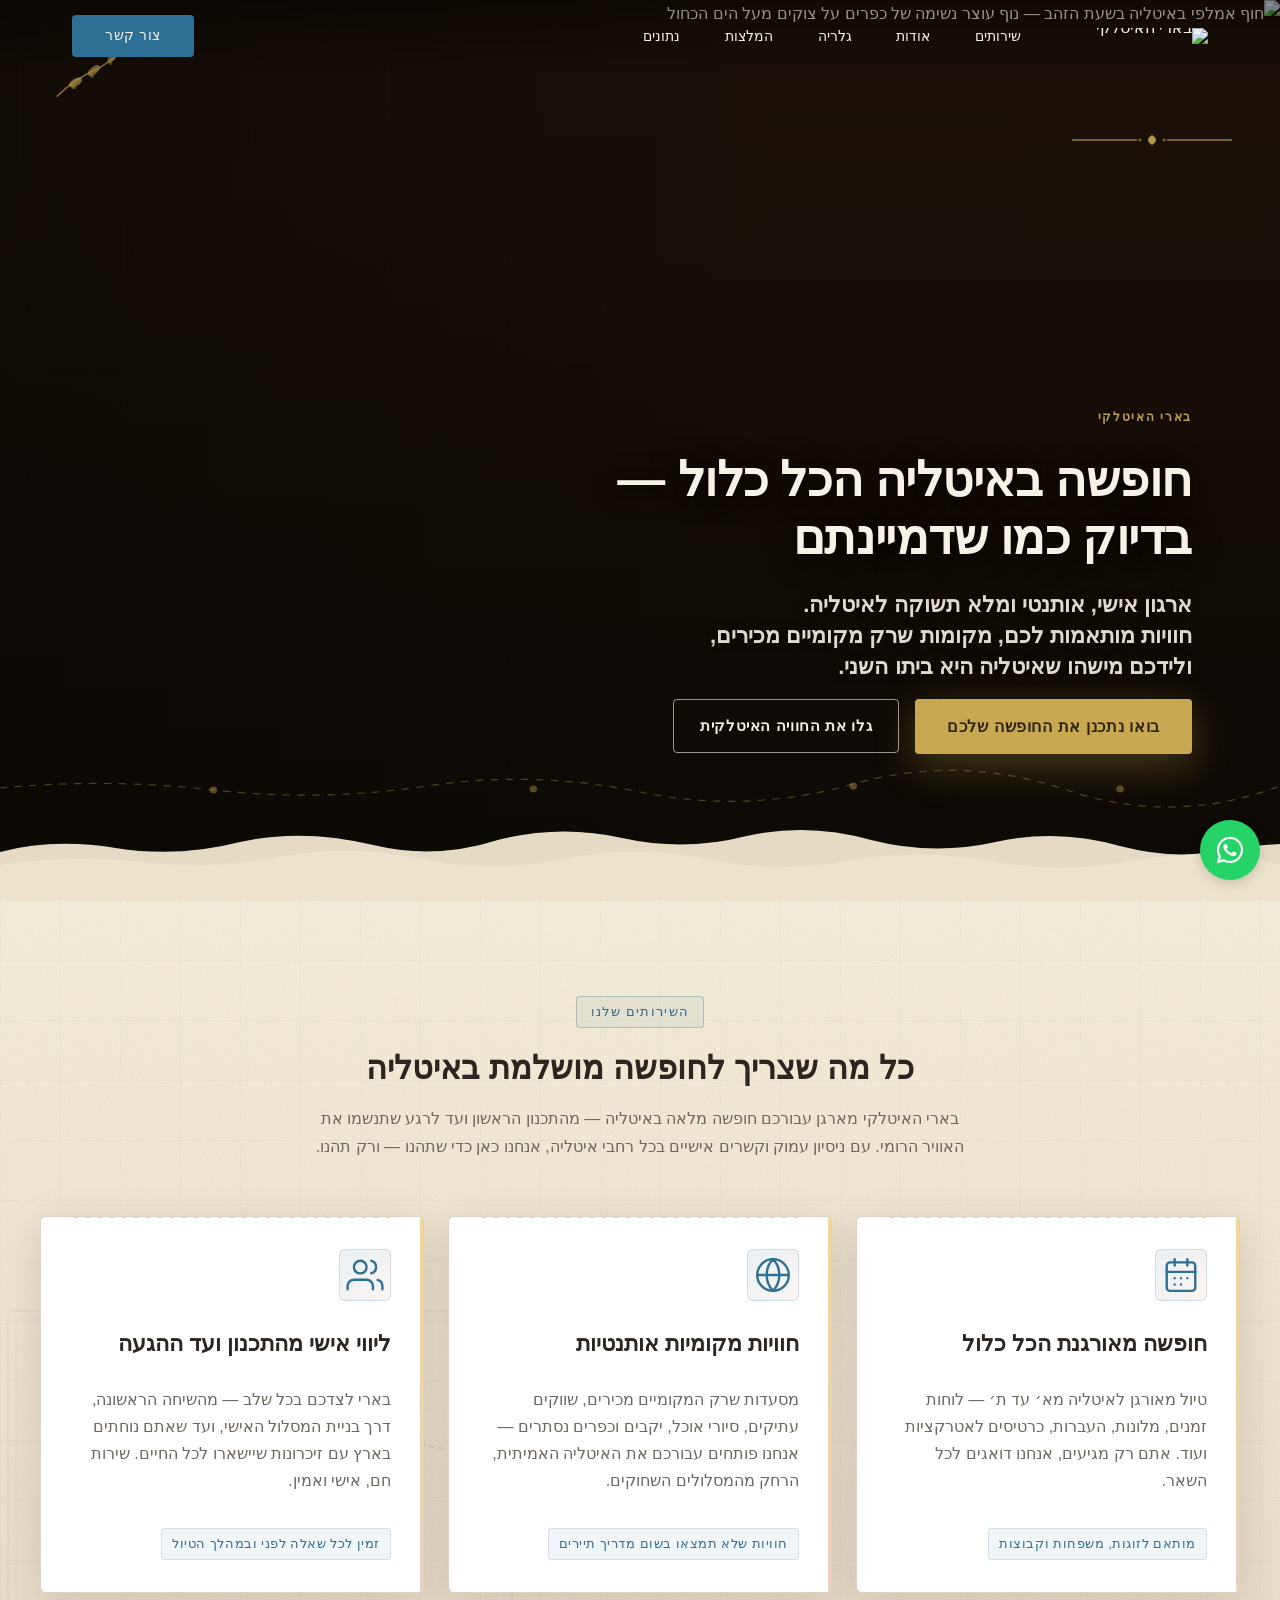
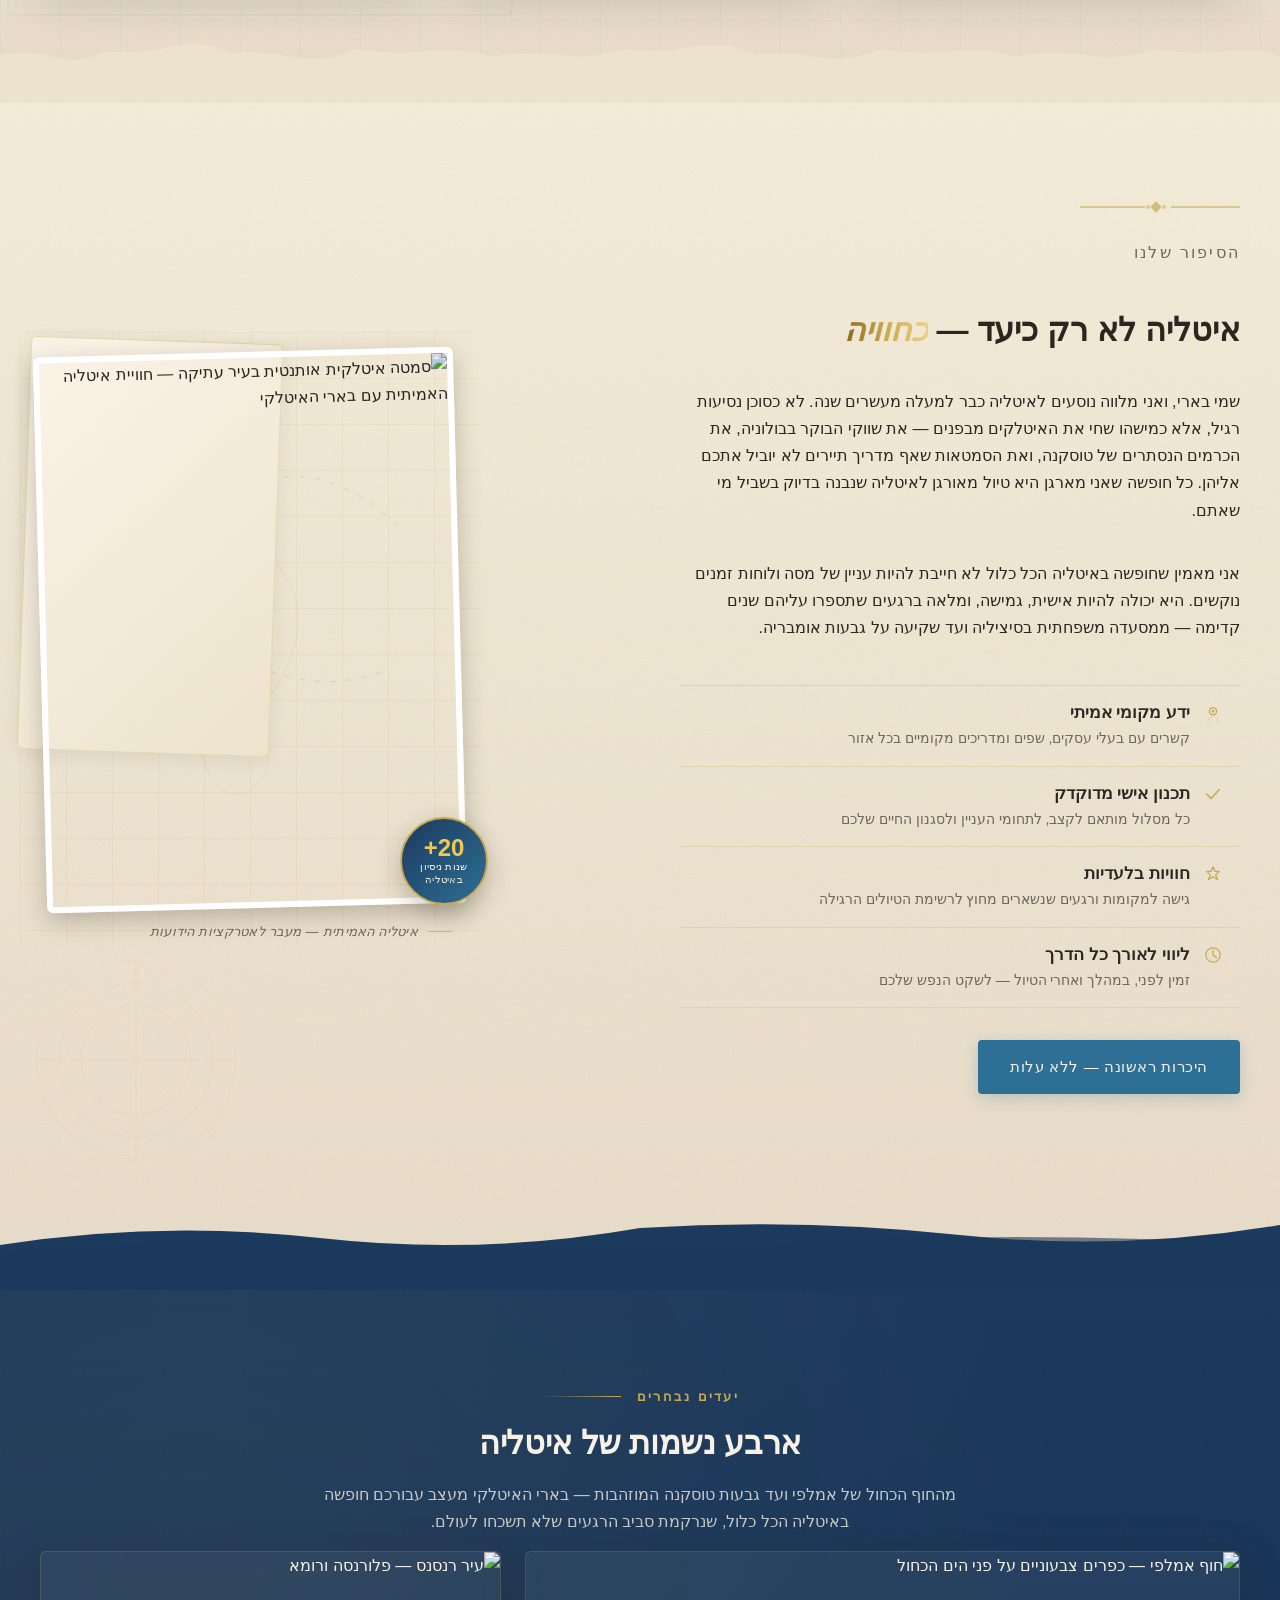
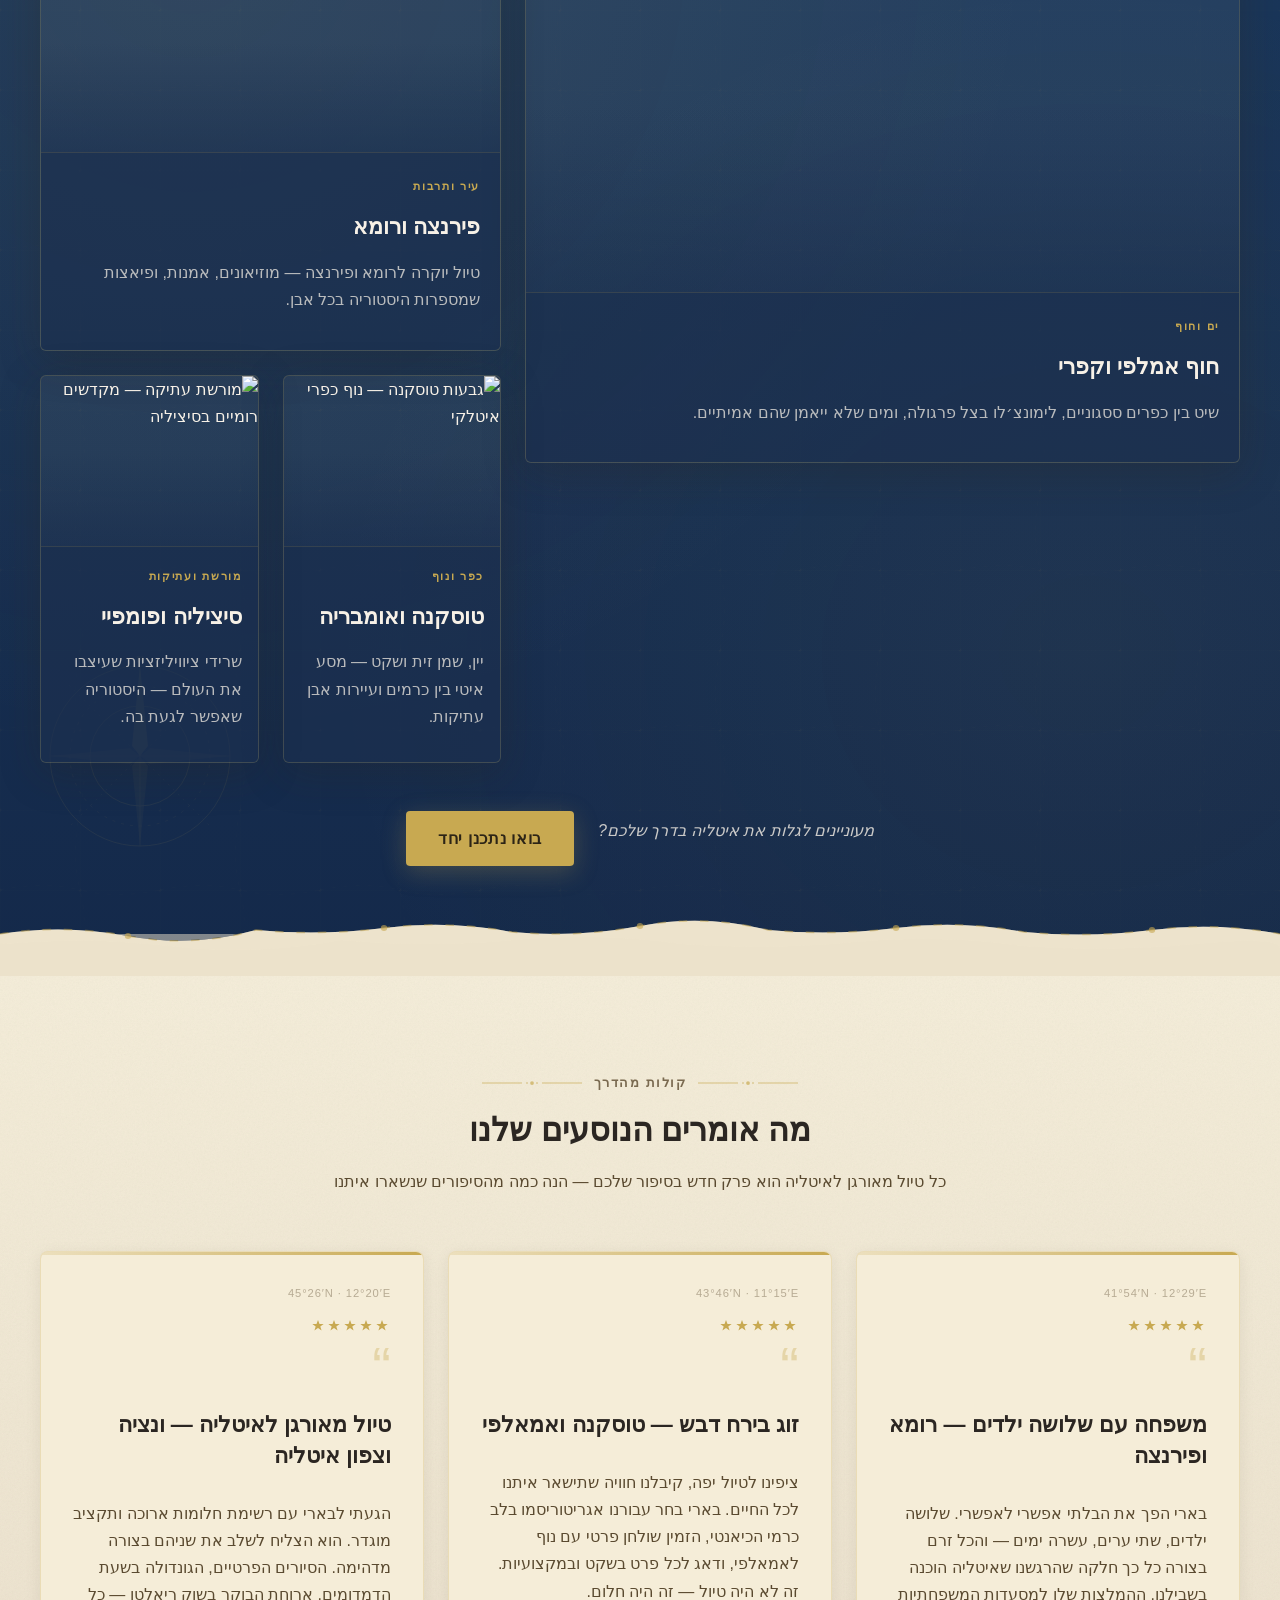
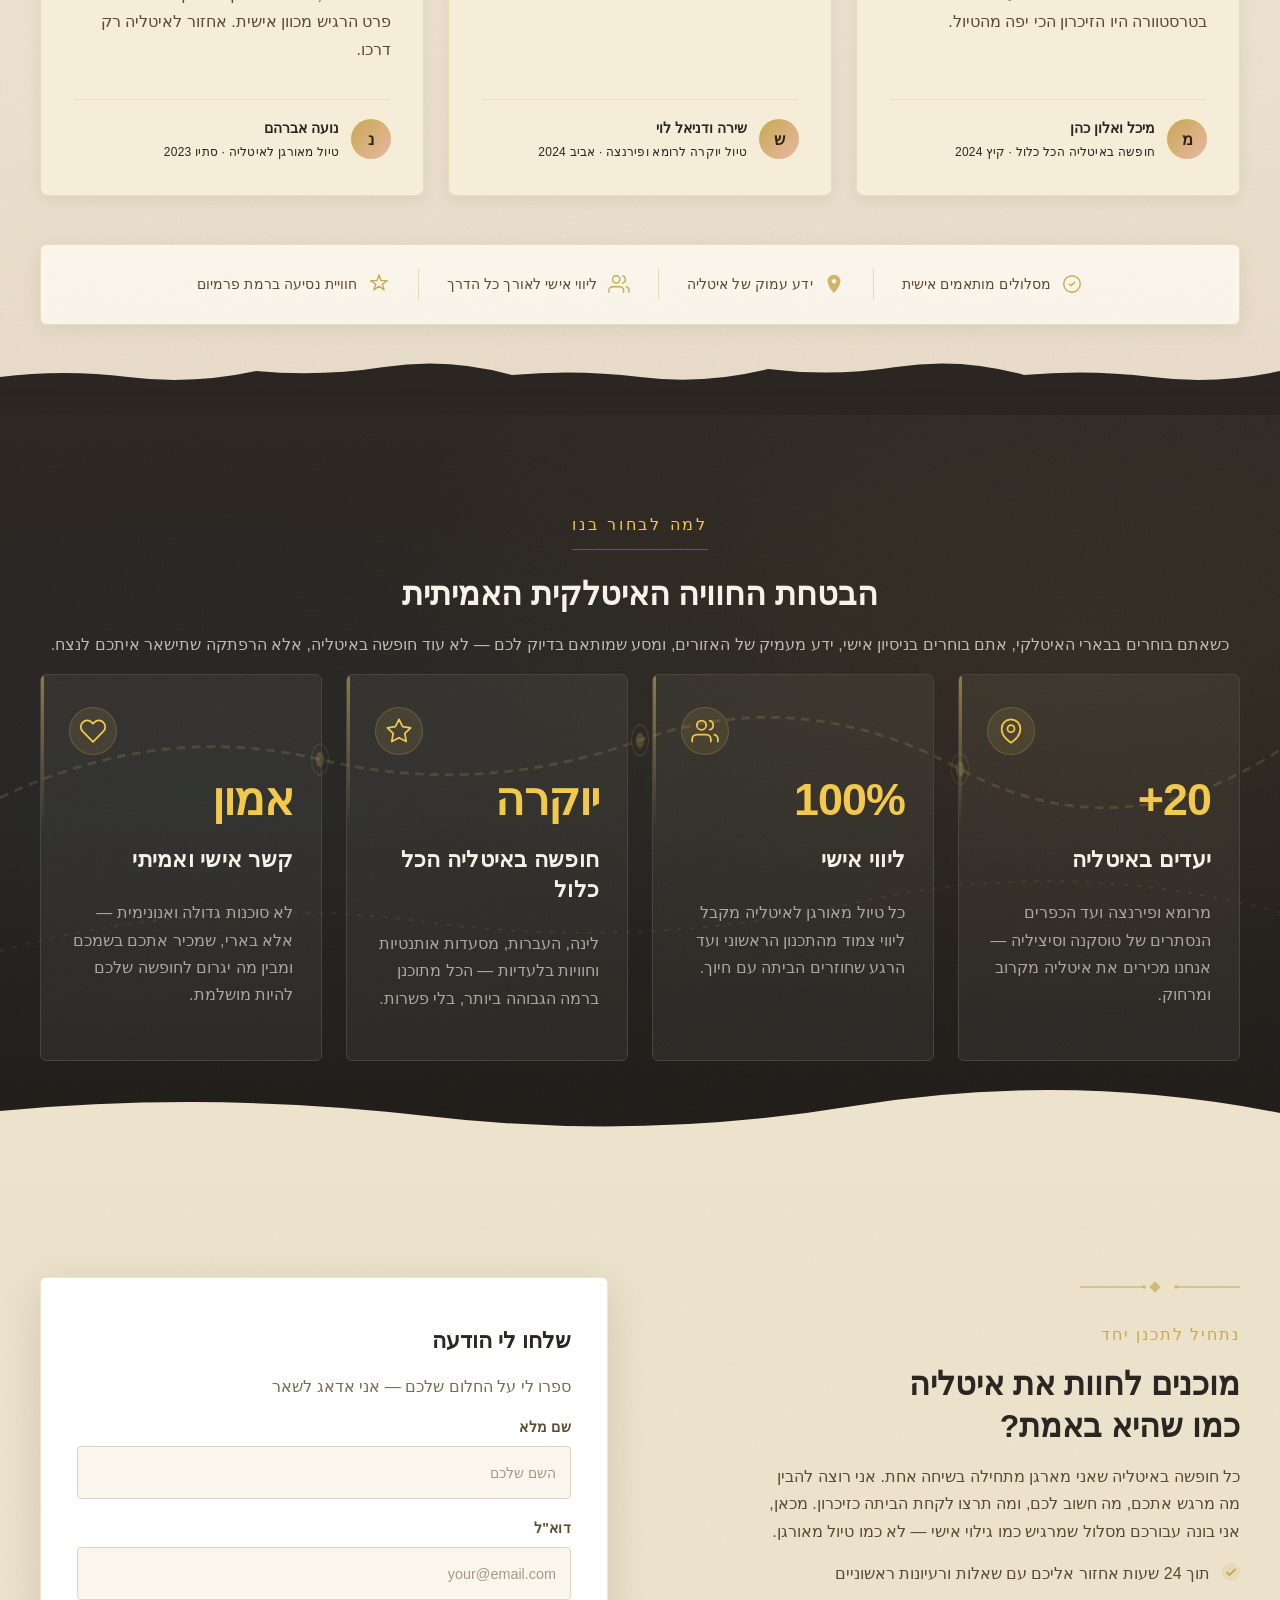
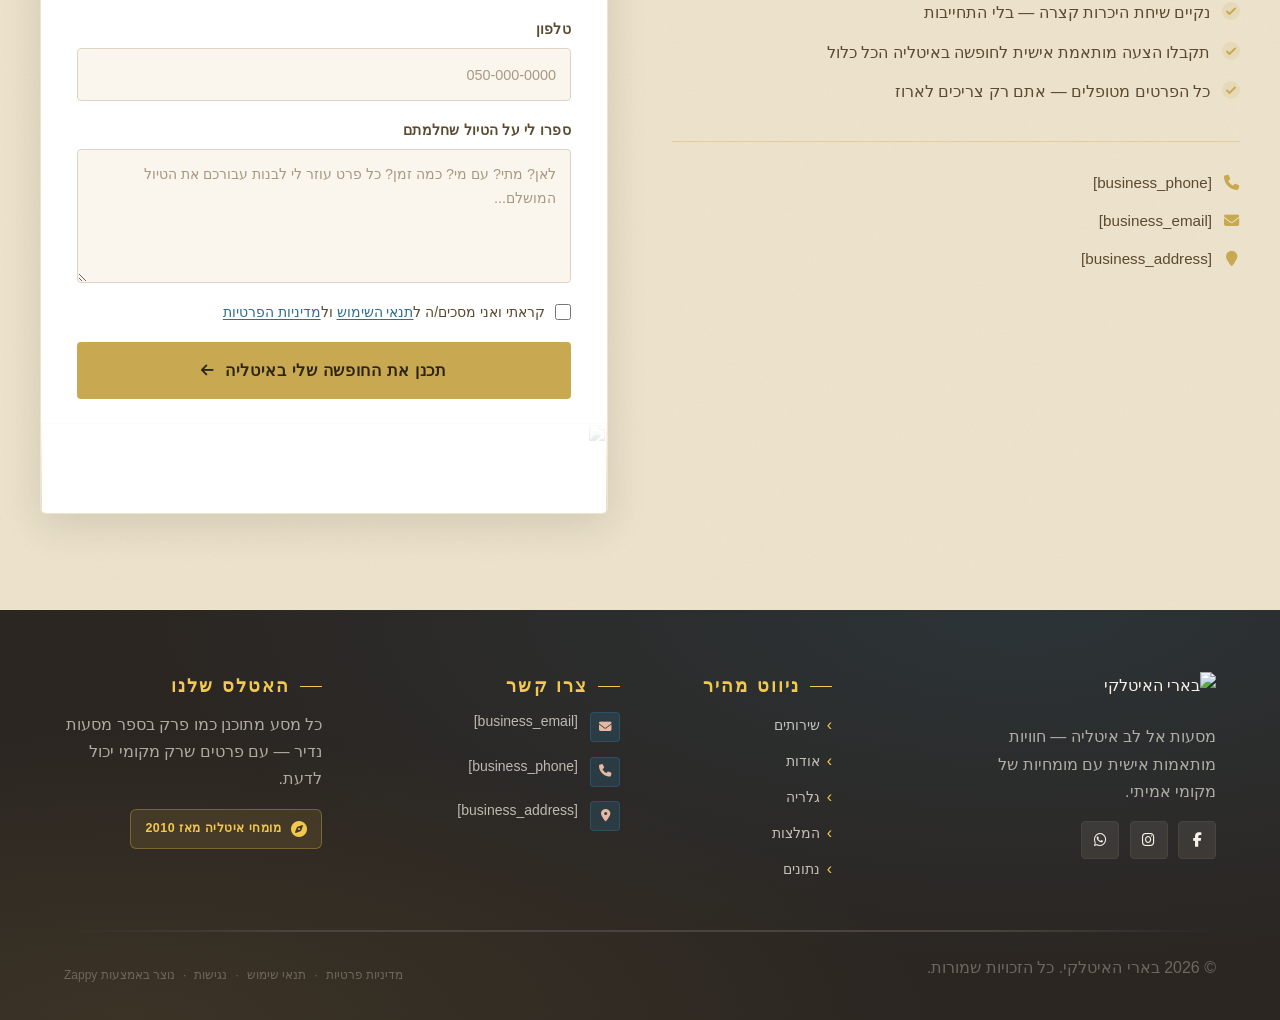
==== public/index.html @ f5580dde "Background sync: Progressive GitHub Sync" ====
<!doctype html><html dir="rtl" lang="he"><head><meta charset="UTF-8"><meta content="width=device-width,initial-scale=1" name="viewport"><meta content="index, follow" name="robots"><title>גלו את איטליה האמיתית עם חופשה באיטליה הכל כלול — בארי האיטלקי</title><meta content="חולמים על איטליה? בארי האיטלקי מעצב עבורכם חופשה באיטליה הכל כלול עם אווירה אותנטית, מקומות קסומים וחוויות בלתי נשכחות. הזמינו עכשיו!" name="description"><meta content="חופשה באיטליה הכל כלול, טיול מאורגן לאיטליה, חבילות נופש לאיטליה למשפחות, טיול יוקרה לרומא ופירנצה, בארי האיטלקי" name="keywords"><link href="/assets/favicon.ico" rel="icon" type="image/x-icon"><link href="/assets/favicon-16x16.png" rel="icon" type="image/png" sizes="16x16"><link href="/assets/favicon-32x32.png" rel="icon" type="image/png" sizes="32x32"><link href="/assets/favicon-48x48.png" rel="icon" type="image/png" sizes="48x48"><link href="/assets/favicon-192x192.png" rel="icon" type="image/png" sizes="192x192"><link href="/assets/favicon-512x512.png" rel="icon" type="image/png" sizes="512x512"><link href="/assets/apple-touch-icon.png" rel="apple-touch-icon"><script>!function(){"use strict";var t="1098c36b-4d6b-42b1-bf92-f39aa628481f",e="https://qaapi.zappy5.com/api/analytics/track",a=18e5,n=2592e6,o=!0,i=!0,r=!0;var s=function(){var e="zappy_visitor_"+t,a=null;try{if(a=localStorage.getItem(e)){var o=JSON.parse(a),i=Date.now();if(i-o.created<n)return o.lastSeen=i,localStorage.setItem(e,JSON.stringify(o)),o.id}}catch(t){console.warn("Zappy Analytics: LocalStorage not available")}var r="zv_"+Date.now()+"_"+Math.random().toString(36).substr(2,9);try{localStorage.setItem(e,JSON.stringify({id:r,created:Date.now(),lastSeen:Date.now()}))}catch(t){}return r}(),c=function(){var e="zappy_session_"+t,n=null;try{if(n=sessionStorage.getItem(e)){var o=JSON.parse(n),i=Date.now();if(i-o.timestamp<a)return o.timestamp=i,sessionStorage.setItem(e,JSON.stringify(o)),o.id}}catch(t){console.warn("Zappy Analytics: SessionStorage not available")}var r="zs_"+Date.now()+"_"+Math.random().toString(36).substr(2,9);try{sessionStorage.setItem(e,JSON.stringify({id:r,timestamp:Date.now()}))}catch(t){}return r}();function l(a,n){n=n||{};var o={website_id:t,event_type:a,page_path:window.location.pathname,referrer:document.referrer||"direct",visitor_id:s,session_id:c,metadata:n};if(navigator.sendBeacon){var i=new Blob([JSON.stringify(o)],{type:"application/json"});navigator.sendBeacon(e,i)}else fetch(e,{method:"POST",headers:{"Content-Type":"application/json"},body:JSON.stringify(o),keepalive:!0}).catch(function(t){console.warn("Zappy Analytics: Failed to track event",t)})}o&&l("pageview",{title:document.title,url:window.location.href}),i&&document.addEventListener("click",function(t){var e=t.target;if("BUTTON"===e.tagName||e.closest("button")){var a="BUTTON"===e.tagName?e:e.closest("button");l("click",{element:"button",text:a.textContent.trim().substring(0,100),id:a.id||null,class:a.className||null})}else if("A"===e.tagName||e.closest("a")){var n="A"===e.tagName?e:e.closest("a");l("navigation",{element:"link",text:n.textContent.trim().substring(0,100),href:n.href,external:n.hostname!==window.location.hostname})}},!0),r&&document.addEventListener("submit",function(t){var e=t.target;l("form_submit",{form_id:e.id||null,form_name:e.name||null,form_action:e.action||null,form_method:e.method||"GET"})},!0);var d=Date.now();window.addEventListener("beforeunload",function(){l("page_unload",{time_on_page:Math.floor((Date.now()-d)/1e3),page_path:window.location.pathname})}),window.zappyAnalytics={track:l,getVisitorId:function(){return s},getSessionId:function(){return c}}}()</script><meta content="גלו את איטליה האמיתית עם חופשה באיטליה הכל כלול — בארי האיטלקי" property="og:title"><meta content="חולמים על איטליה? בארי האיטלקי מעצב עבורכם חופשה באיטליה הכל כלול עם אווירה אותנטית, מקומות קסומים וחוויות בלתי נשכחות. הזמינו עכשיו!" property="og:description"><meta content="summary_large_image" name="twitter:card"><meta content="גלו את איטליה האמיתית עם חופשה באיטליה הכל כלול — בארי האיטלקי" name="twitter:title"><meta content="חולמים על איטליה? בארי האיטלקי מעצב עבורכם חופשה באיטליה הכל כלול עם אווירה אותנטית, מקומות קסומים וחוויות בלתי נשכחות. הזמינו עכשיו!" name="twitter:description"><meta content="website" property="og:type"><meta content="he_IL" property="og:locale"><link href="https://cdnjs.cloudflare.com/ajax/libs/font-awesome/6.4.0/css/all.min.css" rel="stylesheet"><link href="/assets/favicon.ico" rel="icon" type="image/x-icon"><link href="/assets/favicon-16x16.png" rel="icon" type="image/png" sizes="16x16"><link href="/assets/favicon-32x32.png" rel="icon" type="image/png" sizes="32x32"><link href="/assets/favicon-48x48.png" rel="icon" type="image/png" sizes="48x48"><link href="/assets/favicon-192x192.png" rel="icon" type="image/png" sizes="192x192"><link href="/assets/favicon-512x512.png" rel="icon" type="image/png" sizes="512x512"><link href="/assets/apple-touch-icon.png" rel="apple-touch-icon"><link href="https://cdn.jsdelivr.net/npm/vanilla-cookieconsent@3/dist/cookieconsent.css" rel="stylesheet"><script src="https://cdn.jsdelivr.net/npm/vanilla-cookieconsent@3/dist/cookieconsent.umd.js"></script><script src="https://cdn.jsdelivr.net/gh/mickidum/acc_toolbar/acctoolbar/acctoolbar.min.js"></script><link href="/styles.css" rel="stylesheet"><style id="zappy-dropdown-submenu-styles">#navMenu li:has(.sub-menu),.nav-menu li:has(.sub-menu),.navbar li:has(.sub-menu),nav li:has(.sub-menu){position:relative}#navMenu .sub-menu,.nav-menu .sub-menu,.navbar .sub-menu,nav .sub-menu{display:block!important;position:absolute!important;top:100%;left:0;min-width:220px;background:#fff;border-radius:8px;box-shadow:0 8px 25px rgba(0,0,0,.15);padding:8px 0;opacity:0;visibility:hidden;transform:translateY(10px);transition:all .3s ease;z-index:1000;list-style:none;pointer-events:none}#navMenu li:hover>.sub-menu,.nav-menu li:hover>.sub-menu,.navbar li:hover>.sub-menu,nav li:hover>.sub-menu{opacity:1!important;visibility:visible!important;transform:translateY(0)!important;pointer-events:auto!important}.sub-menu li{list-style:none;margin:0;padding:0}.sub-menu a{display:block!important;padding:10px 16px!important;color:var(--text-dark,#333)!important;font-weight:500;text-decoration:none;white-space:nowrap;transition:background-color .2s}.sub-menu .zappy-nav-child>a{padding-left:28px!important;font-size:.9em!important;opacity:.85!important}[dir=rtl] .sub-menu .zappy-nav-child>a,html[lang=ar] .sub-menu .zappy-nav-child>a,html[lang=he] .sub-menu .zappy-nav-child>a{padding-left:10px!important;padding-right:28px!important}.sub-menu .zappy-nav-parent>a{font-weight:600!important}.sub-menu a:hover{background-color:#f5f5f5}[dir=rtl] .nav-menu .sub-menu,[dir=rtl] .navbar .sub-menu,[dir=rtl] nav .sub-menu,html[lang=ar] .nav-menu .sub-menu,html[lang=ar] .navbar .sub-menu,html[lang=ar] nav .sub-menu,html[lang=he] .nav-menu .sub-menu,html[lang=he] .navbar .sub-menu,html[lang=he] nav .sub-menu{left:auto!important;right:0!important}.sub-menu:empty,.sub-menu:not(:has(li)):not(:has(> a)),.sub-menu:not(:has(li:not(.zappy-hidden-menu-item))):not(:has(> a)){display:none!important;opacity:0!important;visibility:hidden!important;pointer-events:none!important}li:has(.menu-group-title):hover>.sub-menu{opacity:1!important;visibility:visible!important;transform:translateY(0)!important;pointer-events:auto!important}#navMenu>li>.menu-group-title,.nav-menu>li>.menu-group-title{display:inline-block;padding:.5rem 1rem;cursor:default;user-select:none}@media (max-width:768px){#navMenu .sub-menu,.nav-menu .sub-menu,.navbar .sub-menu,nav .sub-menu{position:static!important;transform:none!important;box-shadow:none!important;background:0 0!important;max-height:0;overflow:hidden;opacity:0;visibility:hidden;transition:max-height .3s ease,opacity .3s ease;padding:0!important;border-radius:0!important}#navMenu .sub-menu.mobile-expanded,.nav-menu .sub-menu.mobile-expanded,.navbar .sub-menu.mobile-expanded{max-height:none!important;overflow-y:visible!important;opacity:1!important;visibility:visible!important;padding:8px 0 8px 16px!important}[dir=rtl] .sub-menu.mobile-expanded,html[lang=he] .sub-menu.mobile-expanded{padding:8px 16px 8px 0!important}#navMenu li:hover>.sub-menu,.nav-menu li:hover>.sub-menu,.navbar li:hover>.sub-menu,nav li:hover>.sub-menu{opacity:0;visibility:hidden;pointer-events:none}#navMenu li>.sub-menu.mobile-expanded,.nav-menu li>.sub-menu.mobile-expanded,.navbar li>.sub-menu.mobile-expanded,nav li>.sub-menu.mobile-expanded{opacity:1!important;visibility:visible!important;pointer-events:auto!important}#navMenu li:has(.sub-menu),.nav-menu li:has(.sub-menu),.navbar li:has(.sub-menu),nav li:has(.sub-menu){display:flex!important;flex-wrap:wrap!important;align-items:center!important;position:relative!important;min-height:44px!important}#navMenu li:has(.sub-menu)>a,.nav-menu li:has(.sub-menu)>a,.navbar li:has(.sub-menu)>a,nav li:has(.sub-menu)>a{flex:1!important;min-width:0!important}#navMenu li:has(.sub-menu)>.menu-group-title,.nav-menu li:has(.sub-menu)>.menu-group-title,.navbar li:has(.sub-menu)>.menu-group-title,nav li:has(.sub-menu)>.menu-group-title{flex:1!important;min-width:0!important;padding:0!important;line-height:inherit!important}#navMenu li:has(.sub-menu)>.sub-menu,.nav-menu li:has(.sub-menu)>.sub-menu,.navbar li:has(.sub-menu)>.sub-menu,nav li:has(.sub-menu)>.sub-menu{flex-basis:100%!important;width:100%!important}#navMenu li:has(.sub-menu)>a [class*=arrow],#navMenu li:has(.sub-menu)>a [class*=chevron],.nav-menu li:has(.sub-menu)>a .fa-angle-down,.nav-menu li:has(.sub-menu)>a .fa-chevron-down,.nav-menu li:has(.sub-menu)>a [class*=arrow],.nav-menu li:has(.sub-menu)>a [class*=chevron],nav li:has(.sub-menu)>a [class*=arrow],nav li:has(.sub-menu)>a [class*=chevron]{display:none!important;visibility:hidden!important}.mobile-submenu-toggle{display:flex!important;align-items:center!important;justify-content:center!important;width:44px!important;height:auto!important;background:0 0!important;border:none!important;cursor:pointer!important;color:var(--text-dark)!important;position:static!important;flex-shrink:0!important;align-self:stretch!important;z-index:2!important;padding:0!important;margin:0!important}.mobile-submenu-toggle::after{content:''!important;width:0!important;height:0!important;border-left:6px solid transparent!important;border-right:6px solid transparent!important;border-top:7px solid currentColor!important;transition:transform .3s ease!important}.mobile-submenu-toggle.expanded::after{transform:rotate(180deg)!important}.sub-menu a{padding:10px 0!important;display:block!important;color:var(--text-dark)!important;white-space:normal!important}.sub-menu .zappy-nav-child>a{padding-left:28px!important;font-size:.9em!important;opacity:.85!important}[dir=rtl] .sub-menu .zappy-nav-child>a,html[lang=ar] .sub-menu .zappy-nav-child>a,html[lang=he] .sub-menu .zappy-nav-child>a{padding-left:0!important;padding-right:28px!important}.sub-menu .zappy-nav-parent>a{font-weight:600!important}#navMenu.active,.nav-menu.active{max-width:100vw!important;overflow-x:hidden!important;box-sizing:border-box!important}.navbar .sub-menu li a,.zappy-products-dropdown .sub-menu a,nav.navbar .sub-menu li a{color:var(--text-dark)!important}}@media (min-width:769px){.mobile-submenu-toggle{display:none!important}}</style><style id="zappy-widget-visibility">@media (max-width:768px){.whatsapp-float{display:flex!important}}@media (min-width:769px){.whatsapp-float{display:flex!important}}@media (max-width:768px){#mic-access-tool-general-button,#mic-init-access-tool #mic-access-tool-general-button,#mic-init-access-tool .mic-access-tool-general-button,._access-icon,.mic-access-tool-general-button{display:flex!important;visibility:visible!important;opacity:1!important;pointer-events:auto!important}}@media (min-width:769px){#mic-access-tool-general-button,#mic-init-access-tool #mic-access-tool-general-button,#mic-init-access-tool .mic-access-tool-general-button,._access-icon,.mic-access-tool-general-button{display:flex!important;visibility:visible!important;opacity:1!important;pointer-events:auto!important}}</style></head><body><nav class="navbar" dir="rtl"><button class="mobile-toggle" aria-label="Menu" id="mobileToggle"><svg viewBox="0 0 24 24" height="24" width="24" fill="none" class="hamburger-icon"><path d="M3 12h18M3 6h18M3 18h18" stroke="currentColor" stroke-width="2" stroke-linecap="round"></path></svg> <svg viewBox="0 0 24 24" height="24" width="24" fill="none" class="close-icon" style="display:none"><path d="M18 6L6 18M6 6l12 12" stroke="currentColor" stroke-width="2" stroke-linecap="round"></path></svg></button> <button class="phone-header-btn" aria-label="Call" data-phone="[business_phone]"><svg viewBox="0 0 24 24" height="20" width="20" fill="currentColor"><path d="M22 16.92v3a2 2 0 0 1-2.18 2 19.79 19.79 0 0 1-8.63-3.07 19.5 19.5 0 0 1-6-6 19.79 19.79 0 0 1-3.07-8.67A2 2 0 0 1 4.11 2h3a2 2 0 0 1 2 1.72 12.84 12.84 0 0 0 .7 2.81 2 2 0 0 1-.45 2.11L8.09 9.91a16 16 0 0 0 6 6l1.27-1.27a2 2 0 0 1 2.11-.45 12.84 12.84 0 0 0 2.81.7A2 2 0 0 1 22 16.92z"></path></svg></button><div class="nav-container"><div class="nav-right-group"><div class="nav-brand"><a href="/" class="logo-link"><img alt="בארי האיטלקי" src="/assets/logo.webp" class="logo"></a></div><ul class="nav-menu" id="navMenu"><li><a href="#services">שירותים</a></li><li><a href="#about">אודות</a></li><li><a href="#showcase">גלריה</a></li><li><a href="#testimonials">המלצות</a></li><li><a href="#stats">נתונים</a></li></ul></div><div class="nav-cta-container"><a href="#contact" class="nav-cta-btn">צור קשר</a></div></div></nav><script>window.addEventListener("load",function(){const e=document.querySelector(".navbar, nav, header");if(!e)return void console.log("[Navbar] Navbar element not found");let t=document.getElementById("mobileToggle")||document.querySelector(".mobile-toggle")||document.querySelector(".hamburger")||document.querySelector(".hamburger-menu")||document.querySelector(".menu-toggle")||document.querySelector(".burger-menu")||document.querySelector('[aria-label="Menu"]')||document.querySelector('[aria-label="תפריט"]');const o=document.querySelector(".phone-header-btn"),n=window.getComputedStyle(e);let r=n.backgroundColor;if(console.log("[Navbar] Initial navbar background:",r),"transparent"===r||"rgba(0, 0, 0, 0)"===r||r.startsWith("rgba")&&r.includes(", 0)")){const e=n.backgroundImage;if(e&&"none"!==e)console.log("[Navbar] Navbar has background image/gradient, using dark text"),r="rgb(240, 240, 240)";else{const e=window.getComputedStyle(document.body).backgroundColor;console.log("[Navbar] Navbar transparent, using body background:",e),r=e}}const i=r.match(/\d+/g);if(i&&i.length>=3){const e=(.299*parseInt(i[0])+.587*parseInt(i[1])+.114*parseInt(i[2]))/255;console.log("[Navbar] Mobile button colors preserved from Claude CSS (luminance:",e.toFixed(2)+")");const n=document.createElement("style");n.id="zappy-mobile-nav-fix";document.documentElement.lang;document.documentElement.dir,n.textContent='\n        /* Hide mobile buttons on desktop, show only on mobile */\n        @media (min-width: 769px) {\n          .mobile-toggle,\n          .phone-header-btn {\n            display: none !important;\n          }\n        }\n        \n        /* Show and position mobile buttons correctly on mobile */\n        @media (max-width: 768px) {\n          .mobile-toggle,\n          .phone-header-btn {\n            position: absolute !important;\n            top: 50% !important;\n            transform: translateY(-50%) !important;\n            z-index: 1001 !important;\n            display: flex !important;\n            align-items: center !important;\n            justify-content: center !important;\n            width: 36px !important;\n            height: 36px !important;\n            border-radius: 50% !important;\n            border: none !important;\n            cursor: pointer !important;\n            padding: 6px !important;\n            background: none !important;\n            color: var(--nav-text, var(--text-dark)) !important;\n          }\n          \n          /* LTR positioning (default): hamburger LEFT, phone RIGHT */\n          html:not([dir="rtl"]):not([lang="he"]):not([lang="ar"]) .mobile-toggle,\n          html[dir="ltr"] .mobile-toggle {\n            left: 12px !important;\n            right: auto !important;\n          }\n          html:not([dir="rtl"]):not([lang="he"]):not([lang="ar"]) .phone-header-btn,\n          html[dir="ltr"] .phone-header-btn {\n            right: 12px !important;\n            left: auto !important;\n          }\n          \n          /* RTL positioning: hamburger RIGHT, phone LEFT */\n          html[dir="rtl"] .mobile-toggle,\n          html[lang="he"] .mobile-toggle,\n          html[lang="ar"] .mobile-toggle {\n            right: 12px !important;\n            left: auto !important;\n          }\n          html[dir="rtl"] .phone-header-btn,\n          html[lang="he"] .phone-header-btn,\n          html[lang="ar"] .phone-header-btn {\n            left: 12px !important;\n            right: auto !important;\n          }\n          \n          /* CRITICAL: Ensure nav-container has min-height on mobile */\n          /* All children are positioned absolutely/fixed on mobile, so height:auto collapses to 0 */\n          .nav-container {\n            min-height: 70px !important;\n            position: relative !important;\n          }\n          \n          /* Ensure SVG icons are properly sized and inherit color */\n          .mobile-toggle svg,\n          .phone-header-btn svg {\n            width: 24px !important;\n            height: 24px !important;\n            /* Don\'t force display - let JavaScript control hamburger/close toggle */\n          }\n          \n          /* Reset nav-cta-container on mobile - remove desktop box-shadow/padding */\n          /* that creates a visible ghost box when CTA button is hidden */\n          .nav-cta-container {\n            box-shadow: none !important;\n            padding: 0 !important;\n          }\n          \n          /* Hide nav-cta-container entirely on mobile when there\'s no lang-switcher */\n          /* (only the CTA button is inside, and it\'s hidden on mobile) */\n          .nav-cta-container:not(:has(.lang-switcher)) {\n            display: none !important;\n          }\n          \n          /* CRITICAL: Prevent hero image fade gradient from bleeding over headline text */\n          /* The .image-fade-gradient has bottom: -30px (extends below parent) */\n          /* On mobile stacked layout, this overlaps the h1 text below the image */\n          .hero-image-column {\n            overflow: hidden !important;\n          }\n          .image-fade-gradient {\n            bottom: 0 !important;\n          }\n          \n          /* Hide desktop language switcher on mobile - hamburger menu handles it */\n          /* High specificity to override stored CSS */\n          .lang-switcher,\n          .nav-cta-container .lang-switcher,\n          .nav-container .lang-switcher,\n          .navbar .lang-switcher,\n          .navbar .nav-cta-container .lang-switcher {\n            display: none !important;\n          }\n        }\n      ';const r=document.getElementById("zappy-mobile-nav-fix");r&&r.remove(),document.head.appendChild(n),console.log("[Navbar] Critical CSS injected for mobile nav positioning");const a=window.innerWidth<=768;if(t){const e=t.querySelector(".hamburger-icon"),o=t.querySelector(".close-icon");e&&(e.style.setProperty("width","24px","important"),e.style.setProperty("height","24px","important"),e.style.setProperty("display","block","important")),o&&(o.style.setProperty("width","24px","important"),o.style.setProperty("height","24px","important"),o.style.setProperty("display","none","important")),a?(t.style.setProperty("position","absolute","important"),t.style.setProperty("top","50%","important"),t.style.setProperty("transform","translateY(-50%)","important"),t.style.setProperty("z-index","1001","important"),t.style.removeProperty("left"),t.style.removeProperty("right"),console.log("[Navbar] Mobile toggle positioning applied (mobile viewport)")):(t.style.removeProperty("position"),t.style.removeProperty("top"),t.style.removeProperty("transform"),t.style.removeProperty("z-index"),t.style.removeProperty("left"),t.style.removeProperty("right"),console.log("[Navbar] Desktop viewport - cleared mobile toggle inline positioning"))}if(o){const e=o.querySelector("svg");e&&(e.style.width="24px",e.style.height="24px",e.setAttribute("width","24"),e.setAttribute("height","24")),a?(o.style.setProperty("position","absolute","important"),o.style.setProperty("top","50%","important"),o.style.setProperty("transform","translateY(-50%)","important"),o.style.setProperty("z-index","1001","important"),o.style.removeProperty("left"),o.style.removeProperty("right"),console.log("[Navbar] Phone button positioning applied (mobile viewport)")):(o.style.removeProperty("position"),o.style.removeProperty("top"),o.style.removeProperty("transform"),o.style.removeProperty("z-index"),o.style.removeProperty("left"),o.style.removeProperty("right"),console.log("[Navbar] Desktop viewport - cleared phone button inline positioning"))}}else console.log("[Navbar] Could not parse background color:",r);t=document.getElementById("mobileToggle")||document.querySelector(".mobile-toggle")||document.querySelector(".hamburger")||document.querySelector(".hamburger-menu")||document.querySelector(".menu-toggle")||document.querySelector(".burger-menu")||document.querySelector('[aria-label="Menu"]')||document.querySelector('[aria-label="תפריט"]');const a=document.getElementById("navMenu")||document.querySelector(".nav-menu")||document.querySelector(".nav-links")||document.querySelector("nav ul:not(.submenu)");if(!t||!a)return void console.log("[Navbar] Mobile toggle or menu not found:",{toggle:!!t,menu:!!a});a.id||(a.id="navMenu"),console.log("[Navbar] Initializing mobile menu...");const l=t.cloneNode(!0);t.parentNode.replaceChild(l,t),l.addEventListener("click",function(e){e.preventDefault(),e.stopPropagation();const t=this.querySelector(".hamburger-icon"),o=this.querySelector(".close-icon");a.classList.contains("active")?(a.classList.remove("active"),t&&t.style.setProperty("display","block","important"),o&&o.style.setProperty("display","none","important"),document.body.style.overflow="",console.log("[Navbar] Menu closed")):(a.classList.add("active"),t&&t.style.setProperty("display","none","important"),o&&o.style.setProperty("display","block","important"),document.body.style.overflow="hidden",console.log("[Navbar] Menu opened"))}),a.querySelectorAll("a").forEach(function(e){e.addEventListener("click",function(){if("#"===this.getAttribute("href"))return;const e=l.querySelector(".hamburger-icon"),t=l.querySelector(".close-icon");a.classList.remove("active"),e&&e.style.setProperty("display","block","important"),t&&t.style.setProperty("display","none","important"),document.body.style.overflow="",console.log("[Navbar] Menu closed (link clicked)")})});var s=a.querySelectorAll(".dropdown-toggle");s.forEach(function(e){e.addEventListener("click",function(e){e.preventDefault(),e.stopPropagation();var t=this.closest(".nav-dropdown");t&&(t.parentNode.querySelectorAll(".nav-dropdown.open").forEach(function(e){e!==t&&e.classList.remove("open")}),t.classList.toggle("open"),console.log("[Navbar] Dropdown toggled:",t.classList.contains("open")?"open":"closed"))})}),document.addEventListener("click",function(e){e.target.closest(".nav-dropdown")||document.querySelectorAll(".nav-dropdown.open").forEach(function(e){e.classList.remove("open")})}),console.log("[Navbar] Dropdown handlers initialized for "+s.length+" dropdowns"),o&&o.addEventListener("click",function(){const e=document.querySelectorAll('a[href^="tel:"]'),t=e.length>0?e[0].getAttribute("href").replace("tel:",""):"[business_phone]";window.location.href="tel:"+t,console.log("[Navbar] Phone button clicked")}),console.log("[Navbar] Mobile menu initialized successfully")})</script><main><section class="index-hero-section" data-layout-spec="בית-hero" dir="rtl" id="hero" data-hero-type="fullscreen-scrim"><div class="index-hero-bg"><img alt="חוף אמלפי באיטליה בשעת הזהב — נוף עוצר נשימה של כפרים על צוקים מעל הים הכחול" src="/assets/site-index-hero-image-1.webp" data-context="Breathtaking golden hour panorama of the Amalfi Coast, Italy — dramatic cliffside villages cascading to a turquoise sea, warm amber sunlight bathing terracotta rooftops, lush Mediterranean vegetation, a stone promenade in the foreground, cinematic wide-angle travel photography, premium magazine quality, rich saturated colors with a warm golden tone, no people in foreground" data-placeholder="index-hero-image-1" height="1080" width="1920" data-hero-bg="true"></div><div class="index-hero-scrim" aria-hidden="true"></div><svg viewBox="0 0 120 80" xmlns="http://www.w3.org/2000/svg" aria-hidden="true" data-no-icon-edit="true" class="index-hero-olive" fill="none"><path d="M10,70 Q30,50 55,40 Q70,30 90,15" stroke="#C8A951" stroke-width="1.5" stroke-linecap="round" opacity="0.8"></path><ellipse cx="30" cy="55" fill="#C8A951" opacity="0.7" rx="8" ry="4" transform="rotate(-30 30 55)"></ellipse><ellipse cx="50" cy="42" fill="#C8A951" opacity="0.65" rx="8" ry="4" transform="rotate(-40 50 42)"></ellipse><ellipse cx="70" cy="28" fill="#C8A951" opacity="0.6" rx="7" ry="3.5" transform="rotate(-50 70 28)"></ellipse><ellipse cx="88" cy="17" fill="#C8A951" opacity="0.55" rx="6" ry="3" transform="rotate(-55 88 17)"></ellipse><circle cx="28" cy="60" r="2.5" fill="#C8A951" opacity="0.5"></circle><circle cx="48" cy="48" r="2" fill="#C8A951" opacity="0.45"></circle><circle cx="68" cy="34" r="2" fill="#C8A951" opacity="0.4"></circle></svg> <svg viewBox="0 0 160 20" xmlns="http://www.w3.org/2000/svg" aria-hidden="true" data-no-icon-edit="true" class="index-hero-flourish"><line x1="0" x2="65" y1="10" y2="10" stroke-width="1.5" stroke="#C8A951" opacity="0.7"></line><circle cx="80" cy="10" r="4" fill="#C8A951" opacity="0.7"></circle><polygon fill="#C8A951" points="80,4 83,10 80,16 77,10" opacity="0.7"></polygon><circle cx="68" cy="10" r="1.5" fill="#C8A951" opacity="0.5"></circle><circle cx="92" cy="10" r="1.5" fill="#C8A951" opacity="0.5"></circle><line x1="95" x2="160" y1="10" y2="10" stroke-width="1.5" stroke="#C8A951" opacity="0.7"></line></svg> <svg viewBox="0 0 1200 40" xmlns="http://www.w3.org/2000/svg" aria-hidden="true" data-no-icon-edit="true" preserveAspectRatio="none" class="index-hero-routeline" fill="none"><path d="M0,20 Q100,10 200,22 T400,18 T600,24 T800,16 T1000,22 T1200,18" stroke="#C8A951" stroke-width="1.2" stroke-linecap="round" opacity="0.35" stroke-dasharray="6 8"></path><circle cx="200" cy="22" r="3.5" fill="#C8A951" opacity="0.4"></circle><circle cx="500" cy="21" r="3.5" fill="#C8A951" opacity="0.4"></circle><circle cx="800" cy="18" r="3.5" fill="#C8A951" opacity="0.4"></circle><circle cx="1050" cy="21" r="3.5" fill="#C8A951" opacity="0.4"></circle></svg><div class="index-hero-content"><div class="index-hero-label">בארי האיטלקי</div><h1 class="index-hero-h1">חופשה באיטליה הכל כלול —<br>בדיוק כמו שדמיינתם</h1><h3 class="index-hero-subtitle">ארגון אישי, אותנטי ומלא תשוקה לאיטליה.<br>חוויות מותאמות לכם, מקומות שרק מקומיים מכירים,<br>ולידכם מישהו שאיטליה היא ביתו השני.</h3><div class="index-hero-ctas"><a href="#contact" class="index-hero-btn-primary">בואו נתכנן את החופשה שלכם</a> <a href="#experience" class="index-hero-btn-secondary">גלו את החוויה האיטלקית</a></div></div><div class="index-hero-divider-wrapper"><svg viewBox="0 0 1440 90" xmlns="http://www.w3.org/2000/svg" aria-hidden="true" data-no-icon-edit="true" preserveAspectRatio="none"><path d="M0,90 L0,42 Q60,28 130,38 Q200,48 270,32 Q340,18 420,35 Q490,50 560,30 Q630,14 700,28 Q770,42 840,26 Q910,12 980,30 Q1050,46 1120,32 Q1190,18 1260,36 Q1330,52 1380,38 L1440,34 L1440,90 Z" fill="#EDE3CC" opacity="0.97"></path><path d="M0,90 L0,55 Q80,44 160,52 Q240,60 320,46 Q400,34 480,50 Q560,64 640,48 Q720,34 800,50 Q880,64 960,50 Q1040,38 1120,52 Q1200,64 1280,50 Q1360,38 1440,54 L1440,90 Z" fill="#EDE3CC"></path></svg></div></section><section class="index-services-section" data-layout-spec="בית-services" dir="rtl"><div class="index-services-texture" aria-hidden="true"></div><svg xmlns="http://www.w3.org/2000/svg" aria-hidden="true" data-no-icon-edit="true" preserveAspectRatio="none" class="index-services-maplines" height="100%" width="100%"><defs><pattern height="60" id="mapgrid" patternUnits="userSpaceOnUse" width="60"><path d="M 60 0 L 0 0 0 60" fill="none" stroke="#2E6F95" stroke-width="0.6" opacity="0.12"></path></pattern></defs><rect height="100%" width="100%" fill="url(#mapgrid)"></rect></svg><div class="index-services-container"><div class="index-services-intro"><span class="index-services-label">השירותים שלנו</span><h2 class="index-services-heading">כל מה שצריך לחופשה מושלמת באיטליה</h2><p class="index-services-subtext">בארי האיטלקי מארגן עבורכם חופשה מלאה באיטליה — מהתכנון הראשון ועד לרגע שתנשמו את האוויר הרומי. עם ניסיון עמוק וקשרים אישיים בכל רחבי איטליה, אנחנו כאן כדי שתהנו — ורק תהנו.</p></div><div class="index-services-grid"><article class="index-services-card"><div class="index-services-card-accent" aria-hidden="true"></div><div class="index-services-icon-wrap" aria-hidden="true"><svg viewBox="0 0 24 24" xmlns="http://www.w3.org/2000/svg" height="38" width="38" data-element-type="icon" data-icon-type="svg" fill="none" stroke="currentColor" stroke-linecap="round" stroke-linejoin="round" stroke-width="1.5"><rect height="18" width="18" x="3" y="4" rx="2"></rect><line x1="16" x2="16" y1="2" y2="6"></line><line x1="8" x2="8" y1="2" y2="6"></line><line x1="3" x2="21" y1="10" y2="10"></line><path d="M8 14h.01M12 14h.01M16 14h.01M8 18h.01M12 18h.01"></path></svg></div><div class="index-services-card-body"><h3 class="index-services-card-title">חופשה מאורגנת הכל כלול</h3><p class="index-services-card-text">טיול מאורגן לאיטליה מא׳ עד ת׳ — לוחות זמנים, מלונות, העברות, כרטיסים לאטרקציות ועוד. אתם רק מגיעים, אנחנו דואגים לכל השאר.</p><span class="index-services-card-note">מותאם לזוגות, משפחות וקבוצות</span></div></article><article class="index-services-card"><div class="index-services-card-accent" aria-hidden="true"></div><div class="index-services-icon-wrap" aria-hidden="true"><svg viewBox="0 0 24 24" xmlns="http://www.w3.org/2000/svg" height="38" width="38" data-element-type="icon" data-icon-type="svg" fill="none" stroke="currentColor" stroke-linecap="round" stroke-linejoin="round" stroke-width="1.5"><circle cx="12" cy="12" r="10"></circle><path d="M12 2a14.5 14.5 0 0 0 0 20 14.5 14.5 0 0 0 0-20"></path><line x1="2" x2="22" y1="12" y2="12"></line></svg></div><div class="index-services-card-body"><h3 class="index-services-card-title">חוויות מקומיות אותנטיות</h3><p class="index-services-card-text">מסעדות שרק המקומיים מכירים, שווקים עתיקים, סיורי אוכל, יקבים וכפרים נסתרים — אנחנו פותחים עבורכם את האיטליה האמיתית, הרחק מהמסלולים השחוקים.</p><span class="index-services-card-note">חוויות שלא תמצאו בשום מדריך תיירים</span></div></article><article class="index-services-card"><div class="index-services-card-accent" aria-hidden="true"></div><div class="index-services-icon-wrap" aria-hidden="true"><svg viewBox="0 0 24 24" xmlns="http://www.w3.org/2000/svg" height="38" width="38" data-element-type="icon" data-icon-type="svg" fill="none" stroke="currentColor" stroke-linecap="round" stroke-linejoin="round" stroke-width="1.5"><path d="M17 21v-2a4 4 0 0 0-4-4H5a4 4 0 0 0-4 4v2"></path><circle cx="9" cy="7" r="4"></circle><path d="M23 21v-2a4 4 0 0 0-3-3.87"></path><path d="M16 3.13a4 4 0 0 1 0 7.75"></path></svg></div><div class="index-services-card-body"><h3 class="index-services-card-title">ליווי אישי מהתכנון ועד ההגעה</h3><p class="index-services-card-text">בארי לצדכם בכל שלב — מהשיחה הראשונה, דרך בניית המסלול האישי, ועד שאתם נוחתים בארץ עם זיכרונות שיישארו לכל החיים. שירות חם, אישי ואמין.</p><span class="index-services-card-note">זמין לכל שאלה לפני ובמהלך הטיול</span></div></article></div><div class="index-services-mapback" aria-hidden="true"><svg viewBox="0 0 520 320" xmlns="http://www.w3.org/2000/svg" aria-hidden="true" data-no-icon-edit="true" height="320" width="520"><rect height="304" width="504" fill="none" x="8" y="8" opacity="0.18" rx="4" stroke="#2E6F95" stroke-width="1.2"></rect><rect height="288" width="488" fill="none" x="16" y="16" opacity="0.12" rx="2" stroke="#2E6F95" stroke-width="0.6"></rect><path d="M60,260 Q120,200 180,220 Q240,240 300,180 Q360,120 420,140 Q460,155 480,130" fill="none" stroke="#2E6F95" stroke-width="1.8" stroke-dasharray="6,4" opacity="0.22"></path><circle cx="180" cy="220" r="5" fill="#2E6F95" opacity="0.2"></circle><circle cx="300" cy="180" r="5" fill="#2E6F95" opacity="0.2"></circle><circle cx="420" cy="140" r="5" fill="#2E6F95" opacity="0.2"></circle><circle cx="60" cy="260" r="4" fill="#F2C94C" opacity="0.3"></circle><circle cx="480" cy="130" r="4" fill="#F2C94C" opacity="0.3"></circle><line x1="180" x2="180" y1="220" y2="240" stroke-width="0.8" stroke="#2E6F95" opacity="0.15"></line><line x1="300" x2="300" y1="180" y2="200" stroke-width="0.8" stroke="#2E6F95" opacity="0.15"></line><line x1="420" x2="420" y1="140" y2="160" stroke-width="0.8" stroke="#2E6F95" opacity="0.15"></line><g opacity="0.18" transform="translate(60,260)"><line x1="0" x2="0" y1="-18" y2="18" stroke-width="1" stroke="#2E6F95"></line><line x1="-18" x2="18" y1="0" y2="0" stroke-width="1" stroke="#2E6F95"></line><polygon fill="#2E6F95" points="0,-18 4,-8 0,-12 -4,-8"></polygon><circle cx="0" cy="0" r="3" fill="none" stroke="#2E6F95" stroke-width="0.8"></circle></g><line x1="0" x2="520" y1="107" y2="107" stroke-width="0.5" stroke="#2E6F95" opacity="0.08"></line><line x1="0" x2="520" y1="213" y2="213" stroke-width="0.5" stroke="#2E6F95" opacity="0.08"></line><line x1="173" x2="173" y1="0" y2="320" stroke-width="0.5" stroke="#2E6F95" opacity="0.08"></line><line x1="347" x2="347" y1="0" y2="320" stroke-width="0.5" stroke="#2E6F95" opacity="0.08"></line></svg></div></div><div class="index-services-divider-wrapper"><svg viewBox="0 0 1440 90" xmlns="http://www.w3.org/2000/svg" aria-hidden="true" data-no-icon-edit="true" preserveAspectRatio="none"><path d="M0,90 L0,42 Q30,36 60,44 T120,38 Q155,42 190,34 T260,40 Q295,37 330,44 T400,36 Q440,42 480,38 T550,44 Q590,38 630,42 T700,36 Q740,40 780,34 T850,42 Q885,38 920,44 T990,36 Q1030,42 1070,38 T1140,44 Q1180,36 1220,42 T1300,36 Q1340,42 1380,38 T1440,44 L1440,90 Z" fill="#EDE3CC"></path></svg></div></section><section class="index-about-section" data-layout-spec="בית-about" dir="rtl"><div class="index-about-texture" aria-hidden="true"></div><svg viewBox="0 0 200 200" xmlns="http://www.w3.org/2000/svg" aria-hidden="true" data-no-icon-edit="true" class="index-about-compass"><g opacity="0.12" fill="none" stroke="#C8A951" stroke-width="0.8"><circle cx="100" cy="100" r="90"></circle><circle cx="100" cy="100" r="70"></circle><circle cx="100" cy="100" r="50"></circle><line x1="100" x2="100" y1="10" y2="190"></line><line x1="10" x2="190" y1="100" y2="100"></line><line x1="29" x2="171" y1="29" y2="171"></line><line x1="171" x2="29" y1="29" y2="171"></line><polygon fill="#C8A951" points="100,10 94,40 100,35 106,40" opacity="0.3"></polygon><polygon fill="#C8A951" points="100,190 94,160 100,165 106,160" opacity="0.2"></polygon><polygon fill="#C8A951" points="10,100 40,94 35,100 40,106" opacity="0.2"></polygon><polygon fill="#C8A951" points="190,100 160,94 165,100 160,106" opacity="0.2"></polygon></g></svg><div class="index-about-container"><div class="index-about-content"><div class="index-about-flourish" aria-hidden="true"><svg viewBox="0 0 160 16" xmlns="http://www.w3.org/2000/svg" aria-hidden="true" data-no-icon-edit="true" height="16" width="160"><line x1="0" x2="65" y1="8" y2="8" stroke-width="1.5" stroke="#C8A951" opacity="0.7"></line><rect height="8" width="8" fill="#C8A951" x="72" y="4" opacity="0.7" transform="rotate(45 76 8)"></rect><circle cx="68" cy="8" r="2" fill="#C8A951" opacity="0.5"></circle><circle cx="84" cy="8" r="2" fill="#C8A951" opacity="0.5"></circle><line x1="91" x2="160" y1="8" y2="8" stroke-width="1.5" stroke="#C8A951" opacity="0.7"></line></svg></div><p class="index-about-eyebrow">הסיפור שלנו</p><h2 class="index-about-heading">איטליה לא רק כיעד — <em>כחוויה</em></h2><p class="index-about-body">שמי בארי, ואני מלווה נוסעים לאיטליה כבר למעלה מעשרים שנה. לא כסוכן נסיעות רגיל, אלא כמישהו שחי את האיטלקים מבפנים — את שווקי הבוקר בבולוניה, את הכרמים הנסתרים של טוסקנה, ואת הסמטאות שאף מדריך תיירים לא יוביל אתכם אליהן. כל חופשה שאני מארגן היא טיול מאורגן לאיטליה שנבנה בדיוק בשביל מי שאתם.</p><p class="index-about-body">אני מאמין שחופשה באיטליה הכל כלול לא חייבת להיות עניין של מסה ולוחות זמנים נוקשים. היא יכולה להיות אישית, גמישה, ומלאה ברגעים שתספרו עליהם שנים קדימה — ממסעדה משפחתית בסיציליה ועד שקיעה על גבעות אומבריה.</p><ul class="index-about-values"><li class="index-about-value-item"><span class="index-about-value-pin" aria-hidden="true"><svg viewBox="0 0 20 20" xmlns="http://www.w3.org/2000/svg" height="18" width="18" data-element-type="icon" data-icon-type="svg" fill="none"><circle cx="10" cy="8" r="4" stroke-width="1.5" stroke="#C8A951"></circle><path d="M10 12 C10 12 4 17 4 20" stroke="#C8A951" stroke-width="1" opacity="0.4"></path><path d="M10 12 C10 12 16 17 16 20" stroke="#C8A951" stroke-width="1" opacity="0.4"></path><circle cx="10" cy="8" r="1.5" fill="#C8A951"></circle></svg></span><div class="index-about-value-text"><strong>ידע מקומי אמיתי</strong> <span>קשרים עם בעלי עסקים, שפים ומדריכים מקומיים בכל אזור</span></div></li><li class="index-about-value-item"><span class="index-about-value-pin" aria-hidden="true"><svg viewBox="0 0 20 20" xmlns="http://www.w3.org/2000/svg" height="18" width="18" data-element-type="icon" data-icon-type="svg" fill="none"><path d="M3 10 L8 15 L17 5" stroke="#C8A951" stroke-width="1.8" stroke-linecap="round" stroke-linejoin="round"></path></svg></span><div class="index-about-value-text"><strong>תכנון אישי מדוקדק</strong> <span>כל מסלול מותאם לקצב, לתחומי העניין ולסגנון החיים שלכם</span></div></li><li class="index-about-value-item"><span class="index-about-value-pin" aria-hidden="true"><svg viewBox="0 0 20 20" xmlns="http://www.w3.org/2000/svg" height="18" width="18" data-element-type="icon" data-icon-type="svg" fill="none"><path d="M10 2 L12 7 L17 7 L13 11 L15 16 L10 13 L5 16 L7 11 L3 7 L8 7 Z" stroke="#C8A951" stroke-width="1.4" stroke-linejoin="round"></path></svg></span><div class="index-about-value-text"><strong>חוויות בלעדיות</strong> <span>גישה למקומות ורגעים שנשארים מחוץ לרשימת הטיולים הרגילה</span></div></li><li class="index-about-value-item"><span class="index-about-value-pin" aria-hidden="true"><svg viewBox="0 0 20 20" xmlns="http://www.w3.org/2000/svg" height="18" width="18" data-element-type="icon" data-icon-type="svg" fill="none"><circle cx="10" cy="10" r="8" stroke-width="1.4" stroke="#C8A951"></circle><path d="M10 5 L10 10 L14 13" stroke="#C8A951" stroke-width="1.5" stroke-linecap="round"></path></svg></span><div class="index-about-value-text"><strong>ליווי לאורך כל הדרך</strong> <span>זמין לפני, במהלך ואחרי הטיול — לשקט הנפש שלכם</span></div></li></ul><a href="#contact" class="index-about-cta">היכרות ראשונה — ללא עלות</a></div><div class="index-about-imagery"><div class="index-about-map-bg" aria-hidden="true"><svg viewBox="0 0 300 400" xmlns="http://www.w3.org/2000/svg" aria-hidden="true" data-no-icon-edit="true" height="100%" width="100%"><defs><pattern height="30" id="mapGrid" patternUnits="userSpaceOnUse" width="30"><path d="M 30 0 L 0 0 0 30" fill="none" stroke="#8B6914" stroke-width="0.4" opacity="0.3"></path></pattern></defs><rect height="400" width="300" fill="url(#mapGrid)"></rect><path d="M120,60 Q140,55 155,70 Q170,85 165,110 Q160,135 170,155 Q185,175 180,200 Q175,220 165,235 Q155,250 160,270 Q165,285 155,295 Q145,305 135,300 Q125,295 120,280 Q115,265 105,255 Q95,245 90,230 Q85,215 95,200 Q105,185 100,165 Q95,145 105,125 Q115,105 110,85 Q105,65 120,60Z" fill="none" stroke="#8B6914" stroke-width="0.6" opacity="0.15"></path><path d="M50,80 Q100,120 150,100 Q200,80 250,130" fill="none" stroke="#8B6914" stroke-width="0.8" stroke-dasharray="4,6" opacity="0.2"></path><path d="M40,200 Q90,180 140,210 Q190,240 240,220" fill="none" stroke="#8B6914" stroke-width="0.8" stroke-dasharray="4,6" opacity="0.2"></path><circle cx="130" cy="95" r="3" fill="#C8A951" opacity="0.25"></circle><circle cx="155" cy="160" r="3" fill="#C8A951" opacity="0.25"></circle><circle cx="140" cy="230" r="3" fill="#C8A951" opacity="0.25"></circle></svg></div><div class="index-about-paper-strip" aria-hidden="true"></div><figure class="index-about-figure"><div class="index-about-img-frame"><img alt="סמטה איטלקית אותנטית בעיר עתיקה — חוויית איטליה האמיתית עם בארי האיטלקי" src="/assets/site-index-about-image-1.webp" data-context="Tall editorial travel photograph of an authentic Italian scene — a narrow cobblestone alley in a historic Italian hill town like Positano or Siena, warm golden afternoon light casting long shadows, terracotta pots with flowers on window ledges, a local man or woman walking in the distance, cinematic and intimate atmosphere, magazine-quality photography, rich warm tones of ochre and terracotta, depth and authenticity" data-placeholder="index-about-image-1" height="640" width="480"></div><figcaption class="index-about-caption"><span class="index-about-caption-line" aria-hidden="true"></span> <span class="index-about-caption-text">איטליה האמיתית — מעבר לאטרקציות הידועות</span></figcaption></figure><div class="index-about-badge" aria-label="ניסיון של 20 שנה"><span class="index-about-badge-number">20+</span> <span class="index-about-badge-label">שנות ניסיון<br>באיטליה</span></div></div></div><div class="index-about-divider-wrapper"><svg viewBox="0 0 1200 100" xmlns="http://www.w3.org/2000/svg" aria-hidden="true" data-no-icon-edit="true" preserveAspectRatio="none"><defs><linearGradient id="aboutDividerGrad" x1="0" x2="0" y1="0" y2="1"><stop offset="0%" stop-color="#E8DCC8" stop-opacity="0"></stop><stop offset="60%" stop-color="#2E6F95" stop-opacity="0.85"></stop><stop offset="100%" stop-color="#1C3A5E" stop-opacity="1"></stop></linearGradient></defs><path d="M0,100 L0,55 Q150,30 300,48 T600,38 Q750,28 900,45 T1200,35 L1200,100 Z" fill="#1C3A5E"></path><path d="M0,100 L0,65 Q200,45 400,58 T800,50 Q1000,42 1200,55 L1200,100 Z" fill="#1C3A5E" opacity="0.6"></path></svg></div></section><section class="index-showcase-section" data-layout-spec="בית-showcase" dir="rtl"><div class="showcase-map-texture" aria-hidden="true"><svg xmlns="http://www.w3.org/2000/svg" aria-hidden="true" data-no-icon-edit="true" height="100%" width="100%" style="position:absolute;inset:0;width:100%;height:100%;pointer-events:none;opacity:0.04"><defs><pattern height="80" id="atlas-grid" patternUnits="userSpaceOnUse" width="80"><path d="M 80 0 L 0 0 0 80" fill="none" stroke="#C8A951" stroke-width="0.5"></path><circle cx="0" cy="0" r="1.5" fill="#C8A951"></circle><circle cx="80" cy="0" r="1.5" fill="#C8A951"></circle><circle cx="0" cy="80" r="1.5" fill="#C8A951"></circle></pattern><pattern height="160" id="atlas-meridian" patternUnits="userSpaceOnUse" width="160"><path d="M80,0 C80,0 70,40 80,80 C90,120 80,160 80,160" fill="none" stroke="#C8A951" stroke-width="0.4" stroke-dasharray="4,8"></path><path d="M0,80 C0,80 40,70 80,80 C120,90 160,80 160,80" fill="none" stroke="#C8A951" stroke-width="0.4" stroke-dasharray="4,8"></path></pattern></defs><rect height="100%" width="100%" fill="url(#atlas-grid)"></rect><rect height="100%" width="100%" fill="url(#atlas-meridian)"></rect></svg></div><div class="showcase-compass" aria-hidden="true"><svg viewBox="0 0 200 200" xmlns="http://www.w3.org/2000/svg" aria-hidden="true" data-no-icon-edit="true" height="200" width="200"><g opacity="0.10" fill="none" stroke="#C8A951"><circle cx="100" cy="100" r="90" stroke-width="0.8"></circle><circle cx="100" cy="100" r="70" stroke-width="0.5" stroke-dasharray="3,6"></circle><circle cx="100" cy="100" r="50" stroke-width="0.8"></circle><path d="M100,10 L108,90 L100,100 L92,90 Z" fill="#C8A951" stroke="none"></path><path d="M100,190 L108,110 L100,100 L92,110 Z" fill="rgba(200,169,81,0.4)" stroke="none"></path><path d="M10,100 L90,92 L100,100 L90,108 Z" fill="rgba(200,169,81,0.4)" stroke="none"></path><path d="M190,100 L110,92 L100,100 L110,108 Z" fill="rgba(200,169,81,0.4)" stroke="none"></path><line x1="100" x2="100" y1="10" y2="190" stroke-width="0.5"></line><line x1="10" x2="190" y1="100" y2="100" stroke-width="0.5"></line><line x1="29" x2="171" y1="29" y2="171" stroke-width="0.4" stroke-dasharray="2,5"></line><line x1="171" x2="29" y1="29" y2="171" stroke-width="0.4" stroke-dasharray="2,5"></line><text fill="#C8A951" font-family="serif" font-size="10" text-anchor="middle" x="100" y="6">N</text></g></svg></div><div class="showcase-container"><header class="showcase-header"><div class="showcase-label-row"><span class="showcase-eyebrow">יעדים נבחרים</span><div class="showcase-gold-line" aria-hidden="true"></div></div><h2 class="showcase-title">ארבע נשמות של איטליה</h2><p class="showcase-subtitle">מהחוף הכחול של אמלפי ועד גבעות טוסקנה המוזהבות — בארי האיטלקי מעצב עבורכם חופשה באיטליה הכל כלול, שנרקמת סביב הרגעים שלא תשכחו לעולם.</p></header><div class="showcase-grid"><article class="showcase-tile showcase-tile--panoramic"><div class="showcase-tile-image-wrap"><img alt="חוף אמלפי — כפרים צבעוניים על פני הים הכחול" src="/assets/site-index-showcase-image-1.webp" data-context="Breathtaking panoramic view of the Amalfi Coast, Italy — turquoise Mediterranean sea, colorful cliffside villages of Positano with terracotta rooftops, lush green cliffs, fishing boats in a small harbor, golden afternoon light, cinematic travel photography, ultra-wide landscape format" data-placeholder="index-showcase-image-1" height="480" width="800"><div class="tile-overlay-accent" aria-hidden="true"></div></div><div class="showcase-tile-caption"><span class="tile-region-tag">ים וחוף</span><h3 class="tile-title">חוף אמלפי וקפרי</h3><p class="tile-desc">שיט בין כפרים ססגוניים, לימונצ׳לו בצל פרגולה, ומים שלא ייאמן שהם אמיתיים.</p></div></article><div class="showcase-side-tiles"><article class="showcase-tile showcase-tile--supporting"><div class="showcase-tile-image-wrap"><img alt="עיר רנסנס — פלורנסה ורומא" src="/assets/site-index-showcase-image-2.webp" data-context="Elegant street scene in Florence or Rome, Italy — cobblestone piazza, Renaissance architecture, outdoor café with white tablecloths, warm golden hour light, people strolling, Vespa parked nearby, editorial travel photography style" data-placeholder="index-showcase-image-2" height="260" width="400"><div class="tile-overlay-accent" aria-hidden="true"></div></div><div class="showcase-tile-caption"><span class="tile-region-tag">עיר ותרבות</span><h3 class="tile-title">פירנצה ורומא</h3><p class="tile-desc">טיול יוקרה לרומא ופירנצה — מוזיאונים, אמנות, ופיאצות שמספרות היסטוריה בכל אבן.</p></div></article><div class="showcase-bottom-pair"><article class="showcase-tile showcase-tile--small"><div class="showcase-tile-image-wrap"><img alt="גבעות טוסקנה — נוף כפרי איטלקי" src="/assets/site-index-showcase-image-3.webp" data-context="Rolling Tuscan hills with cypress trees lining a winding dirt road, golden wheat fields, a stone farmhouse in the distance, soft morning mist, painterly landscape photography, warm earth tones, Italy countryside" data-placeholder="index-showcase-image-3" height="240" width="380"><div class="tile-overlay-accent" aria-hidden="true"></div></div><div class="showcase-tile-caption"><span class="tile-region-tag">כפר ונוף</span><h3 class="tile-title">טוסקנה ואומבריה</h3><p class="tile-desc">יין, שמן זית ושקט — מסע איטי בין כרמים ועיירות אבן עתיקות.</p></div></article><article class="showcase-tile showcase-tile--small"><div class="showcase-tile-image-wrap"><img alt="מורשת עתיקה — מקדשים רומיים בסיציליה" src="/assets/site-index-showcase-image-4.webp" data-context="Ancient Roman heritage site in Sicily or Pompeii — dramatic Greek or Roman temple columns at golden hour, archaeological ruins, warm amber light casting long shadows, majestic and atmospheric travel photography" data-placeholder="index-showcase-image-4" height="240" width="380"><div class="tile-overlay-accent" aria-hidden="true"></div></div><div class="showcase-tile-caption"><span class="tile-region-tag">מורשת ועתיקות</span><h3 class="tile-title">סיציליה ופומפיי</h3><p class="tile-desc">שרידי ציוויליזציות שעיצבו את העולם — היסטוריה שאפשר לגעת בה.</p></div></article></div></div></div><div class="showcase-cta-row"><p class="showcase-cta-text">מעוניינים לגלות את איטליה בדרך שלכם?</p><a href="#contact" class="btn-primary showcase-cta-btn">בואו נתכנן יחד</a></div></div><div class="showcase-divider-wrapper"><svg viewBox="0 0 1200 90" xmlns="http://www.w3.org/2000/svg" aria-hidden="true" data-no-icon-edit="true" preserveAspectRatio="none"><path d="M0,90 L0,48 Q60,38 120,50 T240,44 Q300,50 360,42 T480,46 Q540,52 600,40 T720,44 Q780,50 840,42 T960,46 Q1020,52 1080,44 T1200,48 L1200,90 Z" fill="#EDE3CC"></path><path d="M0,90 L0,58 Q80,50 160,60 T320,54 Q400,62 480,54 T640,58 Q720,64 800,56 T960,60 Q1040,66 1120,58 T1200,62 L1200,90 Z" fill="#EDE3CC" opacity="0.6"></path></svg> <svg viewBox="0 0 1200 90" xmlns="http://www.w3.org/2000/svg" aria-hidden="true" data-no-icon-edit="true" preserveAspectRatio="none" style="position:absolute;top:0;left:0;width:100%;height:100%;pointer-events:none"><path d="M0,48 Q60,38 120,50 T240,44 Q300,50 360,42 T480,46 Q540,52 600,40 T720,44 Q780,50 840,42 T960,46 Q1020,52 1080,44 T1200,48" fill="#EDE3CC" stroke="#C8A951" stroke-width="1.5" stroke-dasharray="8,12" opacity="0.5"></path><circle cx="120" cy="50" r="3" fill="#C8A951" opacity="0.6"></circle><circle cx="360" cy="42" r="3" fill="#C8A951" opacity="0.6"></circle><circle cx="600" cy="40" r="3" fill="#C8A951" opacity="0.6"></circle><circle cx="840" cy="42" r="3" fill="#C8A951" opacity="0.6"></circle><circle cx="1080" cy="44" r="3" fill="#C8A951" opacity="0.6"></circle></svg></div></section><section class="index-testimonials-section" data-layout-spec="בית-testimonials" dir="rtl" id="testimonials"><div class="its-texture-overlay" aria-hidden="true"></div><div class="its-container"><div class="its-intro"><div class="its-label-row"><svg viewBox="0 0 160 18" xmlns="http://www.w3.org/2000/svg" aria-hidden="true" data-no-icon-edit="true" class="its-flourish"><line x1="0" x2="64" y1="9" y2="9" stroke-width="1.5" stroke="#C8A951" opacity="0.7"></line><circle cx="80" cy="9" r="3" fill="#C8A951" opacity="0.7"></circle><circle cx="72" cy="9" r="1.5" fill="#C8A951" opacity="0.5"></circle><circle cx="88" cy="9" r="1.5" fill="#C8A951" opacity="0.5"></circle><line x1="96" x2="160" y1="9" y2="9" stroke-width="1.5" stroke="#C8A951" opacity="0.7"></line></svg> <span class="its-eyebrow">קולות מהדרך</span> <svg viewBox="0 0 160 18" xmlns="http://www.w3.org/2000/svg" aria-hidden="true" data-no-icon-edit="true" class="its-flourish"><line x1="0" x2="64" y1="9" y2="9" stroke-width="1.5" stroke="#C8A951" opacity="0.7"></line><circle cx="80" cy="9" r="3" fill="#C8A951" opacity="0.7"></circle><circle cx="72" cy="9" r="1.5" fill="#C8A951" opacity="0.5"></circle><circle cx="88" cy="9" r="1.5" fill="#C8A951" opacity="0.5"></circle><line x1="96" x2="160" y1="9" y2="9" stroke-width="1.5" stroke="#C8A951" opacity="0.7"></line></svg></div><h2 class="its-heading">מה אומרים הנוסעים שלנו</h2><p class="its-subheading">כל טיול מאורגן לאיטליה הוא פרק חדש בסיפור שלכם — הנה כמה מהסיפורים שנשארו איתנו</p></div><div class="its-grid"><article class="its-card"><div class="its-card-map-coord" aria-hidden="true">41°54′N · 12°29′E</div><div class="its-stars" aria-label="5 כוכבים"><svg viewBox="0 0 80 14" xmlns="http://www.w3.org/2000/svg" aria-hidden="true" height="14" width="80" data-element-type="icon" data-icon-type="svg"><path d="M7,1l1.5,4h4.2l-3.4,2.5 1.3,4L7,9l-3.6,2.5 1.3-4L1.3,5h4.2z" fill="#C8A951"></path><path d="M23,1l1.5,4h4.2l-3.4,2.5 1.3,4L23,9l-3.6,2.5 1.3-4L17.3,5h4.2z" fill="#C8A951"></path><path d="M39,1l1.5,4h4.2l-3.4,2.5 1.3,4L39,9l-3.6,2.5 1.3-4L33.3,5h4.2z" fill="#C8A951"></path><path d="M55,1l1.5,4h4.2l-3.4,2.5 1.3,4L55,9l-3.6,2.5 1.3-4L49.3,5h4.2z" fill="#C8A951"></path><path d="M71,1l1.5,4h4.2l-3.4,2.5 1.3,4L71,9l-3.6,2.5 1.3-4L65.3,5h4.2z" fill="#C8A951"></path></svg></div><div class="its-quote-mark" aria-hidden="true">“</div><h3 class="its-card-title">משפחה עם שלושה ילדים — רומא ופירנצה</h3><p class="its-card-quote">בארי הפך את הבלתי אפשרי לאפשרי. שלושה ילדים, שתי ערים, עשרה ימים — והכל זרם בצורה כל כך חלקה שהרגשנו שאיטליה הוכנה בשבילנו. ההמלצות שלו למסעדות המשפחתיות בטרסטוורה היו הזיכרון הכי יפה מהטיול.</p><div class="its-card-footer"><div class="its-avatar" aria-hidden="true">מ</div><div class="its-card-meta"><span class="its-card-name">מיכל ואלון כהן</span> <span class="its-card-trip">חופשה באיטליה הכל כלול · קיץ 2024</span></div></div></article><article class="its-card"><div class="its-card-map-coord" aria-hidden="true">43°46′N · 11°15′E</div><div class="its-stars" aria-label="5 כוכבים"><svg viewBox="0 0 80 14" xmlns="http://www.w3.org/2000/svg" aria-hidden="true" height="14" width="80" data-element-type="icon" data-icon-type="svg"><path d="M7,1l1.5,4h4.2l-3.4,2.5 1.3,4L7,9l-3.6,2.5 1.3-4L1.3,5h4.2z" fill="#C8A951"></path><path d="M23,1l1.5,4h4.2l-3.4,2.5 1.3,4L23,9l-3.6,2.5 1.3-4L17.3,5h4.2z" fill="#C8A951"></path><path d="M39,1l1.5,4h4.2l-3.4,2.5 1.3,4L39,9l-3.6,2.5 1.3-4L33.3,5h4.2z" fill="#C8A951"></path><path d="M55,1l1.5,4h4.2l-3.4,2.5 1.3,4L55,9l-3.6,2.5 1.3-4L49.3,5h4.2z" fill="#C8A951"></path><path d="M71,1l1.5,4h4.2l-3.4,2.5 1.3,4L71,9l-3.6,2.5 1.3-4L65.3,5h4.2z" fill="#C8A951"></path></svg></div><div class="its-quote-mark" aria-hidden="true">“</div><h3 class="its-card-title">זוג בירח דבש — טוסקנה ואמאלפי</h3><p class="its-card-quote">ציפינו לטיול יפה, קיבלנו חוויה שתישאר איתנו לכל החיים. בארי בחר עבורנו אגריטוריסמו בלב כרמי הכיאנטי, הזמין שולחן פרטי עם נוף לאמאלפי, ודאג לכל פרט בשקט ובמקצועיות. זה לא היה טיול — זה היה חלום.</p><div class="its-card-footer"><div class="its-avatar" aria-hidden="true">ש</div><div class="its-card-meta"><span class="its-card-name">שירה ודניאל לוי</span> <span class="its-card-trip">טיול יוקרה לרומא ופירנצה · אביב 2024</span></div></div></article><article class="its-card"><div class="its-card-map-coord" aria-hidden="true">45°26′N · 12°20′E</div><div class="its-stars" aria-label="5 כוכבים"><svg viewBox="0 0 80 14" xmlns="http://www.w3.org/2000/svg" aria-hidden="true" height="14" width="80" data-element-type="icon" data-icon-type="svg"><path d="M7,1l1.5,4h4.2l-3.4,2.5 1.3,4L7,9l-3.6,2.5 1.3-4L1.3,5h4.2z" fill="#C8A951"></path><path d="M23,1l1.5,4h4.2l-3.4,2.5 1.3,4L23,9l-3.6,2.5 1.3-4L17.3,5h4.2z" fill="#C8A951"></path><path d="M39,1l1.5,4h4.2l-3.4,2.5 1.3,4L39,9l-3.6,2.5 1.3-4L33.3,5h4.2z" fill="#C8A951"></path><path d="M55,1l1.5,4h4.2l-3.4,2.5 1.3,4L55,9l-3.6,2.5 1.3-4L49.3,5h4.2z" fill="#C8A951"></path><path d="M71,1l1.5,4h4.2l-3.4,2.5 1.3,4L71,9l-3.6,2.5 1.3-4L65.3,5h4.2z" fill="#C8A951"></path></svg></div><div class="its-quote-mark" aria-hidden="true">“</div><h3 class="its-card-title">טיול מאורגן לאיטליה — ונציה וצפון איטליה</h3><p class="its-card-quote">הגעתי לבארי עם רשימת חלומות ארוכה ותקציב מוגדר. הוא הצליח לשלב את שניהם בצורה מדהימה. הסיורים הפרטיים, הגונדולה בשעת הדמדומים, ארוחת הבוקר בשוק ריאלטו — כל פרט הרגיש מכוון אישית. אחזור לאיטליה רק דרכו.</p><div class="its-card-footer"><div class="its-avatar" aria-hidden="true">נ</div><div class="its-card-meta"><span class="its-card-name">נועה אברהם</span> <span class="its-card-trip">טיול מאורגן לאיטליה · סתיו 2023</span></div></div></article></div><div class="its-trust-strip"><div class="its-trust-item"><svg viewBox="0 0 24 24" xmlns="http://www.w3.org/2000/svg" aria-hidden="true" height="22" width="22" data-element-type="icon" data-icon-type="svg" fill="none"><path d="M9 12l2 2 4-4M12 3C7.03 3 3 7.03 3 12s4.03 9 9 9 9-4.03 9-9-4.03-9-9-9z" stroke="#C8A951" stroke-width="1.5" stroke-linecap="round" stroke-linejoin="round"></path></svg> <span>מסלולים מותאמים אישית</span></div><div class="its-trust-sep" aria-hidden="true"></div><div class="its-trust-item"><svg viewBox="0 0 24 24" xmlns="http://www.w3.org/2000/svg" aria-hidden="true" height="22" width="22" data-element-type="icon" data-icon-type="svg" fill="none"><path d="M12 2C8.13 2 5 5.13 5 9c0 5.25 7 13 7 13s7-7.75 7-13c0-3.87-3.13-7-7-7zm0 9.5c-1.38 0-2.5-1.12-2.5-2.5S10.62 6.5 12 6.5s2.5 1.12 2.5 2.5S13.38 11.5 12 11.5z" fill="#C8A951" opacity="0.85"></path></svg> <span>ידע עמוק של איטליה</span></div><div class="its-trust-sep" aria-hidden="true"></div><div class="its-trust-item"><svg viewBox="0 0 24 24" xmlns="http://www.w3.org/2000/svg" aria-hidden="true" height="22" width="22" data-element-type="icon" data-icon-type="svg" fill="none"><path d="M17 21v-2a4 4 0 0 0-4-4H5a4 4 0 0 0-4 4v2M9 11a4 4 0 1 0 0-8 4 4 0 0 0 0 8zM23 21v-2a4 4 0 0 0-3-3.87M16 3.13a4 4 0 0 1 0 7.75" stroke="#C8A951" stroke-width="1.5" stroke-linecap="round" stroke-linejoin="round"></path></svg> <span>ליווי אישי לאורך כל הדרך</span></div><div class="its-trust-sep" aria-hidden="true"></div><div class="its-trust-item"><svg viewBox="0 0 24 24" xmlns="http://www.w3.org/2000/svg" aria-hidden="true" height="22" width="22" data-element-type="icon" data-icon-type="svg" fill="none"><path d="M12 2l2.09 6.26H21l-5.47 3.97 2.09 6.26L12 14.52l-5.62 3.97 2.09-6.26L3 8.26h6.91z" fill="none" stroke="#C8A951" stroke-width="1.5" stroke-linejoin="round"></path></svg> <span>חוויית נסיעה ברמת פרמיום</span></div></div></div><div class="its-divider-wrapper"><svg viewBox="0 0 1200 90" xmlns="http://www.w3.org/2000/svg" aria-hidden="true" data-no-icon-edit="true" preserveAspectRatio="none"><path d="M0,90 L0,52 Q60,44 120,52 T240,46 Q300,52 360,42 T480,50 Q540,44 600,52 T720,44 Q780,52 840,42 T960,50 Q1020,44 1080,52 T1200,46 L1200,90 Z" fill="#2B2622"></path><path d="M0,90 L0,64 Q30,58 60,64 T120,60 Q150,64 180,58 T240,62 Q270,66 300,60 T360,64 Q390,60 420,64 T480,60 Q510,64 540,60 T600,64 Q630,60 660,64 T720,60 Q750,64 780,60 T840,64 Q870,60 900,64 T960,60 Q990,64 1020,60 T1080,64 Q1110,60 1140,64 T1200,60 L1200,90 Z" fill="#2B2622" opacity="0.55"></path><rect height="18" width="1200" fill="#2B2622" x="0" y="72"></rect></svg></div></section><section class="index-stats-section" data-layout-spec="בית-stats" dir="rtl"><div class="index-stats-section__map-texture" aria-hidden="true"></div><div class="index-stats-section__route-lines" aria-hidden="true"><svg viewBox="0 0 1200 400" xmlns="http://www.w3.org/2000/svg" aria-hidden="true" data-no-icon-edit="true" preserveAspectRatio="none"><path d="M0,200 Q150,160 300,180 T600,170 T900,185 T1200,175" fill="none" stroke="rgba(200,169,81,0.18)" stroke-width="1.5" stroke-dasharray="8 6"></path><path d="M0,280 Q200,250 400,265 T800,255 T1200,260" fill="none" stroke="rgba(200,169,81,0.10)" stroke-width="1" stroke-dasharray="4 8"></path><circle cx="300" cy="180" r="4" fill="rgba(200,169,81,0.25)"></circle><circle cx="600" cy="170" r="4" fill="rgba(200,169,81,0.25)"></circle><circle cx="900" cy="185" r="4" fill="rgba(200,169,81,0.25)"></circle><circle cx="300" cy="180" r="8" fill="none" stroke="rgba(200,169,81,0.15)" stroke-width="1"></circle><circle cx="600" cy="170" r="8" fill="none" stroke="rgba(200,169,81,0.15)" stroke-width="1"></circle><circle cx="900" cy="185" r="8" fill="none" stroke="rgba(200,169,81,0.15)" stroke-width="1"></circle></svg></div><div class="index-stats-section__container"><header class="index-stats-section__header"><p class="index-stats-section__eyebrow">למה לבחור בנו</p><h2 class="index-stats-section__title">הבטחת החוויה האיטלקית האמיתית</h2><p class="index-stats-section__subtitle">כשאתם בוחרים בבארי האיטלקי, אתם בוחרים בניסיון אישי, ידע מעמיק של האזורים, ומסע שמותאם בדיוק לכם — לא עוד חופשה באיטליה, אלא הרפתקה שתישאר איתכם לנצח.</p></header><div class="index-stats-section__grid"><article class="index-stats-section__stat-card"><div class="index-stats-section__stat-icon-wrap"><svg viewBox="0 0 24 24" xmlns="http://www.w3.org/2000/svg" aria-hidden="true" height="28" width="28" data-element-type="icon" data-icon-type="svg" fill="none" stroke="currentColor" stroke-linecap="round" stroke-linejoin="round" stroke-width="1.5"><path d="M12 22s-8-4.5-8-11.8A8 8 0 0 1 12 2a8 8 0 0 1 8 8.2c0 7.3-8 11.8-8 11.8z"></path><circle cx="12" cy="10" r="3"></circle></svg></div><div class="index-stats-section__stat-body"><div class="index-stats-section__stat-number">20+</div><h3 class="index-stats-section__stat-label">יעדים באיטליה</h3><p class="index-stats-section__stat-desc">מרומא ופירנצה ועד הכפרים הנסתרים של טוסקנה וסיציליה — אנחנו מכירים את איטליה מקרוב ומרחוק.</p></div></article><article class="index-stats-section__stat-card"><div class="index-stats-section__stat-icon-wrap"><svg viewBox="0 0 24 24" xmlns="http://www.w3.org/2000/svg" aria-hidden="true" height="28" width="28" data-element-type="icon" data-icon-type="svg" fill="none" stroke="currentColor" stroke-linecap="round" stroke-linejoin="round" stroke-width="1.5"><path d="M17 21v-2a4 4 0 0 0-4-4H5a4 4 0 0 0-4 4v2"></path><circle cx="9" cy="7" r="4"></circle><path d="M23 21v-2a4 4 0 0 0-3-3.87"></path><path d="M16 3.13a4 4 0 0 1 0 7.75"></path></svg></div><div class="index-stats-section__stat-body"><div class="index-stats-section__stat-number">100%</div><h3 class="index-stats-section__stat-label">ליווי אישי</h3><p class="index-stats-section__stat-desc">כל טיול מאורגן לאיטליה מקבל ליווי צמוד מהתכנון הראשוני ועד הרגע שחוזרים הביתה עם חיוך.</p></div></article><article class="index-stats-section__stat-card"><div class="index-stats-section__stat-icon-wrap"><svg viewBox="0 0 24 24" xmlns="http://www.w3.org/2000/svg" aria-hidden="true" height="28" width="28" data-element-type="icon" data-icon-type="svg" fill="none" stroke="currentColor" stroke-linecap="round" stroke-linejoin="round" stroke-width="1.5"><path d="M12 2l3.09 6.26L22 9.27l-5 4.87 1.18 6.88L12 17.77l-6.18 3.25L7 14.14 2 9.27l6.91-1.01L12 2z"></path></svg></div><div class="index-stats-section__stat-body"><div class="index-stats-section__stat-number">יוקרה</div><h3 class="index-stats-section__stat-label">חופשה באיטליה הכל כלול</h3><p class="index-stats-section__stat-desc">לינה, העברות, מסעדות אותנטיות וחוויות בלעדיות — הכל מתוכנן ברמה הגבוהה ביותר, בלי פשרות.</p></div></article><article class="index-stats-section__stat-card"><div class="index-stats-section__stat-icon-wrap"><svg viewBox="0 0 24 24" xmlns="http://www.w3.org/2000/svg" aria-hidden="true" height="28" width="28" data-element-type="icon" data-icon-type="svg" fill="none" stroke="currentColor" stroke-linecap="round" stroke-linejoin="round" stroke-width="1.5"><path d="M20.84 4.61a5.5 5.5 0 0 0-7.78 0L12 5.67l-1.06-1.06a5.5 5.5 0 0 0-7.78 7.78l1.06 1.06L12 21.23l7.78-7.78 1.06-1.06a5.5 5.5 0 0 0 0-7.78z"></path></svg></div><div class="index-stats-section__stat-body"><div class="index-stats-section__stat-number">אמון</div><h3 class="index-stats-section__stat-label">קשר אישי ואמיתי</h3><p class="index-stats-section__stat-desc">לא סוכנות גדולה ואנונימית — אלא בארי, שמכיר אתכם בשמכם ומבין מה יגרום לחופשה שלכם להיות מושלמת.</p></div></article></div></div><div class="index-stats-section__divider-wrapper"><svg viewBox="0 0 1200 100" xmlns="http://www.w3.org/2000/svg" aria-hidden="true" data-no-icon-edit="true" preserveAspectRatio="none"><defs><linearGradient id="stats-dissolve" x1="0" x2="0" y1="0" y2="1"><stop offset="0%" stop-color="#2B2622" stop-opacity="0"></stop><stop offset="60%" stop-color="#E8B7A4" stop-opacity="0.55"></stop><stop offset="100%" stop-color="#F7F1E7" stop-opacity="1"></stop></linearGradient></defs><path d="M0,100 L0,30 Q200,10 400,35 T800,25 T1200,32 L1200,100 Z" fill="#EDE3CC"></path></svg></div></section><section class="index-contact-section" data-layout-spec="בית-contact" dir="rtl" id="contact"><div class="index-contact-container"><div class="index-contact-content"><div class="index-contact-flourish" aria-hidden="true"><svg viewBox="0 0 160 20" xmlns="http://www.w3.org/2000/svg" aria-hidden="true" data-no-icon-edit="true" height="20" width="160" fill="none"><line x1="0" x2="65" y1="10" y2="10" stroke-width="1.5" stroke="#C8A951" opacity="0.7"></line><rect height="8" width="8" fill="#C8A951" x="71" y="6" opacity="0.7" transform="rotate(45 75 10)"></rect><circle cx="64" cy="10" r="2" fill="#C8A951" opacity="0.5"></circle><circle cx="96" cy="10" r="2" fill="#C8A951" opacity="0.5"></circle><line x1="95" x2="160" y1="10" y2="10" stroke-width="1.5" stroke="#C8A951" opacity="0.7"></line></svg></div><p class="index-contact-eyebrow">נתחיל לתכנן יחד</p><h2 class="index-contact-heading">מוכנים לחוות את איטליה<br>כמו שהיא באמת?</h2><p class="index-contact-intro">כל חופשה באיטליה שאני מארגן מתחילה בשיחה אחת. אני רוצה להבין מה מרגש אתכם, מה חשוב לכם, ומה תרצו לקחת הביתה כזיכרון. מכאן, אני בונה עבורכם מסלול שמרגיש כמו גילוי אישי — לא כמו טיול מאורגן.</p><ul class="index-contact-reassurance"><li><span class="index-contact-check" aria-hidden="true"><svg viewBox="0 0 18 18" xmlns="http://www.w3.org/2000/svg" height="18" width="18" data-element-type="icon" data-icon-type="svg" fill="none"><circle cx="9" cy="9" r="9" fill="#C8A951" opacity="0.15"></circle><path d="M5 9.5L7.5 12L13 6.5" stroke="#C8A951" stroke-width="1.8" stroke-linecap="round" stroke-linejoin="round"></path></svg> </span><span>תוך 24 שעות אחזור אליכם עם שאלות ורעיונות ראשוניים</span></li><li><span class="index-contact-check" aria-hidden="true"><svg viewBox="0 0 18 18" xmlns="http://www.w3.org/2000/svg" height="18" width="18" data-element-type="icon" data-icon-type="svg" fill="none"><circle cx="9" cy="9" r="9" fill="#C8A951" opacity="0.15"></circle><path d="M5 9.5L7.5 12L13 6.5" stroke="#C8A951" stroke-width="1.8" stroke-linecap="round" stroke-linejoin="round"></path></svg> </span><span>נקיים שיחת היכרות קצרה — בלי התחייבות</span></li><li><span class="index-contact-check" aria-hidden="true"><svg viewBox="0 0 18 18" xmlns="http://www.w3.org/2000/svg" height="18" width="18" data-element-type="icon" data-icon-type="svg" fill="none"><circle cx="9" cy="9" r="9" fill="#C8A951" opacity="0.15"></circle><path d="M5 9.5L7.5 12L13 6.5" stroke="#C8A951" stroke-width="1.8" stroke-linecap="round" stroke-linejoin="round"></path></svg> </span><span>תקבלו הצעה מותאמת אישית לחופשה באיטליה הכל כלול</span></li><li><span class="index-contact-check" aria-hidden="true"><svg viewBox="0 0 18 18" xmlns="http://www.w3.org/2000/svg" height="18" width="18" data-element-type="icon" data-icon-type="svg" fill="none"><circle cx="9" cy="9" r="9" fill="#C8A951" opacity="0.15"></circle><path d="M5 9.5L7.5 12L13 6.5" stroke="#C8A951" stroke-width="1.8" stroke-linecap="round" stroke-linejoin="round"></path></svg> </span><span>כל הפרטים מטופלים — אתם רק צריכים לארוז</span></li></ul><div class="index-contact-info"><div class="index-contact-info-item"><i class="fa fa-phone" aria-hidden="true"></i> <a href="tel:[business_phone]">[business_phone]</a></div><div class="index-contact-info-item"><i class="fa fa-envelope" aria-hidden="true"></i> <a href="mailto:[business_email]">[business_email]</a></div><div class="index-contact-info-item"><i class="fa fa-map-marker" aria-hidden="true"></i> <span>[business_address]</span></div></div></div><div class="index-contact-form-wrapper"><div class="index-contact-form-panel"><h3 class="index-contact-form-title">שלחו לי הודעה</h3><p class="index-contact-form-subtitle">ספרו לי על החלום שלכם — אני אדאג לשאר</p><form class="contact-form" novalidate=""><div class="index-contact-field"><label for="contact-name">שם מלא</label> <input name="name" type="text" id="contact-name" placeholder="השם שלכם" required=""></div><div class="index-contact-field"><label for="contact-email">דוא"ל</label> <input name="email" type="email" id="contact-email" placeholder="your@email.com" required=""></div><div class="index-contact-field"><label for="contact-phone">טלפון</label> <input name="phone" type="tel" id="contact-phone" placeholder="050-000-0000"></div><div class="index-contact-field"><label for="contact-message">ספרו לי על הטיול שחלמתם</label> <textarea id="contact-message" name="message" placeholder="לאן? מתי? עם מי? כמה זמן? כל פרט עוזר לי לבנות עבורכם את הטיול המושלם..." rows="4"></textarea></div><div class="privacy-consent"><label class="privacy-consent-label"><input name="privacy_consent" type="checkbox" required="" class="privacy-consent-checkbox"> <span>קראתי ואני מסכים/ה ל<a href="/terms" target="_blank">תנאי השימוש</a> ול<a href="/privacy" target="_blank">מדיניות הפרטיות</a></span></label></div><button class="btn-primary index-contact-submit" type="submit"><span>תכנן את החופשה שלי באיטליה</span> <i class="fa fa-arrow-left" aria-hidden="true"></i></button></form><div class="index-contact-map-peek" aria-hidden="true"><img alt="" src="/assets/site-italy-map-fragment.webp" data-context="Vintage cartographic map fragment of Italy showing coastlines, city names in Italian, topographic lines, and aged parchment texture with sepia tones. Decorative and editorial style, like a page from an antique atlas." data-placeholder="italy-map-fragment" height="180" width="280"><div class="index-contact-map-overlay" aria-hidden="true"></div></div></div></div></div></section></main><footer class="site-footer"><div class="footer-inner"><div class="footer-top"><div class="footer-col footer-col--brand"><div class="footer-logo-wrap"><img alt="בארי האיטלקי" src="/assets/logo.webp" class="logo"></div><p class="footer-tagline">מסעות אל לב איטליה — חוויות מותאמות אישית עם מומחיות של מקומי אמיתי.</p><div class="footer-social"><a href="[facebook_handle]" aria-label="Facebook"><i class="fab fa-facebook-f"></i></a><a href="[instagram_handle]" aria-label="Instagram"><i class="fab fa-instagram"></i></a><a href="[whatsapp_handle]" aria-label="WhatsApp"><i class="fab fa-whatsapp"></i></a></div></div><div class="footer-col footer-col--nav"><h4 class="footer-heading"><span class="footer-heading-line"></span>ניווט מהיר</h4><ul class="footer-links"><li><a href="#services">שירותים</a></li><li><a href="#about">אודות</a></li><li><a href="#showcase">גלריה</a></li><li><a href="#testimonials">המלצות</a></li><li><a href="#stats">נתונים</a></li></ul></div><div class="footer-col footer-col--contact"><h4 class="footer-heading"><span class="footer-heading-line"></span>צרו קשר</h4><ul class="footer-contact"><li><span class="contact-icon"><i class="fas fa-envelope"></i></span><span class="contact-text"><a href="mailto:[business_email]">[business_email]</a></span></li><li><span class="contact-icon"><i class="fas fa-phone"></i></span><span class="contact-text"><a href="tel:[business_phone]">[business_phone]</a></span></li><li><a href="/"><span class="contact-icon"><i class="fas fa-map-marker-alt"></i></span><span class="contact-text">[business_address]</span></a></li></ul></div><div class="footer-col footer-col--atlas"><h4 class="footer-heading"><span class="footer-heading-line"></span>האטלס שלנו</h4><p class="footer-atlas-text">כל מסע מתוכנן כמו פרק בספר מסעות נדיר — עם פרטים שרק מקומי יכול לדעת.</p><div class="footer-atlas-badge"><span class="badge-icon"><i class="fas fa-compass"></i></span><span class="badge-label">מומחי איטליה מאז 2010</span></div></div></div><div class="footer-divider"></div><div class="footer-bottom"><p class="footer-copyright">© 2026 בארי האיטלקי. כל הזכויות שמורות.</p><div class="footer-bottom-links"><a href="/privacy">מדיניות פרטיות</a><span class="footer-sep">·</span><a href="/terms">תנאי שימוש</a><span class="footer-sep">·</span><a href="/accessibility">נגישות</a><span class="footer-sep">·</span><a href="https://zappy5.com" class="zappy-attribution" target="_blank">נוצר באמצעות Zappy</a></div></div></div></footer><a href="https://wa.me/[whatsapp_handle]" class="whatsapp-float" aria-label="WhatsApp"><i class="fab fa-whatsapp"></i></a><div data-integration="accessibility:toolbar"></div><script src="/script.js"></script><script id="zappy-mobile-submenu-script">!function(){function e(){if(window.innerWidth>768)return document.querySelectorAll(".mobile-submenu-toggle").forEach(function(e){e.remove()}),void document.querySelectorAll(".sub-menu.mobile-expanded").forEach(function(e){e.classList.remove("mobile-expanded")});document.querySelectorAll(".nav-menu li:has(.sub-menu), nav li:has(.sub-menu), .navbar li:has(.sub-menu), #navMenu li:has(.sub-menu)").forEach(function(e){if(!e.querySelector(".mobile-submenu-toggle")){var t=e.querySelector(".sub-menu"),n=e.querySelector(":scope > a");if(t&&n){var o=document.createElement("button");o.className="mobile-submenu-toggle",o.setAttribute("aria-label","Toggle submenu"),o.setAttribute("type","button"),n.insertAdjacentElement("afterend",o),o.addEventListener("click",function(e){e.preventDefault(),e.stopPropagation(),document.querySelectorAll(".sub-menu.mobile-expanded").forEach(function(e){if(e!==t){e.classList.remove("mobile-expanded");var n=e.parentElement.querySelector(".mobile-submenu-toggle");n&&n.classList.remove("expanded")}}),t.classList.toggle("mobile-expanded"),o.classList.toggle("expanded")})}}})}var t;"loading"===document.readyState?document.addEventListener("DOMContentLoaded",e):e(),window.addEventListener("resize",function(){clearTimeout(t),t=setTimeout(e,250)});var n=new MutationObserver(function(t){t.forEach(function(t){if("attributes"===t.type){var n=t.target;n.classList&&(n.classList.contains("active")||n.classList.contains("open"))&&setTimeout(e,100)}})});setTimeout(function(){document.querySelectorAll(".mobile-menu, .nav-menu, #navMenu, nav").forEach(function(e){n.observe(e,{attributes:!0,attributeFilter:["class","style"]})})},500)}()</script><script id="zappy-navbar-scroll-effect">!function(){var e=document.querySelector("nav.navbar,.navbar:not(.zappy-catalog-menu)"),t=document.querySelector(".zappy-catalog-menu,#zappy-catalog-menu");if(e){var r="rgba(247,241,231,0.85)",o=getComputedStyle(document.documentElement),a=o.getPropertyValue("--text-dark").trim()||"#1a1a1a",s=(o.getPropertyValue("--text-light").trim(),a);e.style.transition="background 0.3s ease,backdrop-filter 0.3s ease,-webkit-backdrop-filter 0.3s ease,box-shadow 0.3s ease",t&&(t.style.transition="background 0.3s ease,backdrop-filter 0.3s ease,-webkit-backdrop-filter 0.3s ease");var n="a,.navbar-brand,.navbar-brand a,.dropdown-toggle,.mobile-toggle,.phone-header-btn,.mobile-hamburger-btn,.mobile-close-btn,.mobile-submenu-toggle,.nav-link",l=["cart-link","login-link","nav-search-toggle","search-toggle"];window.addEventListener("scroll",f,{passive:!0}),window.addEventListener("resize",f,{passive:!0}),f();var i=document.querySelector('section[class*="hero"],[data-hero-type],main>section:first-child'),d=!1;if(i){var p=getComputedStyle(i),c=p.backgroundImage;if(c&&"none"!==c)if(-1!==c.indexOf("url(")){var b=p.backgroundColor.match(/\d+/g);d=!(b&&b.length>=3)||h(parseInt(b[0]),parseInt(b[1]),parseInt(b[2]))<.4}else if(-1!==c.indexOf("gradient")){var y=c.match(/rgba?\(\s*(\d+)\s*,\s*(\d+)\s*,\s*(\d+)/g);if(y&&y.length>0){for(var g=0,m=0;m<y.length;m++){var u=y[m].match(/\d+/g);g+=h(parseInt(u[0]),parseInt(u[1]),parseInt(u[2]))}d=g/y.length<.4}else d=!0}else d=!0;else{var k=p.backgroundColor.match(/\d+/g);k&&k.length>=3&&(d=h(parseInt(k[0]),parseInt(k[1]),parseInt(k[2]))<.4)}}d||(window.removeEventListener("scroll",f),window.removeEventListener("resize",f),e.classList.add("scrolled"),window.innerWidth>768&&(e.style.setProperty("--frosted-text",s),e.style.setProperty("background-image","none","important"),e.style.setProperty("background-color",r,"important"),e.style.backdropFilter="blur(12px)",e.style.webkitBackdropFilter="blur(12px)",e.style.boxShadow="0 2px 16px rgba(0,0,0,0.12)",w(e,s)),t&&(t.classList.add("scrolled"),window.innerWidth>768&&(t.style.setProperty("background",r,"important"),t.style.setProperty("backdrop-filter","blur(12px)","important"),t.style.setProperty("-webkit-backdrop-filter","blur(12px)","important"),w(t,s))),window._zappyNavNoDarkHero=!0)}function w(e,t){for(var r=e.querySelectorAll(n),o=0;o<r.length;o++){var a=!1;(r[o].closest(".sub-menu")||r[o].closest(".dropdown-menu"))&&(a=!0);for(var s=0;s<l.length;s++)if(r[o].classList.contains(l[s])){a=!0;break}a||r[o].style.setProperty("color",t,"important")}}function v(e){for(var t=e.querySelectorAll(n),r=0;r<t.length;r++)t[r].closest(".sub-menu")||t[r].closest(".dropdown-menu")||t[r].style.removeProperty("color")}function f(){if(!window._zappyNavNoDarkHero){if(window.innerWidth<=768)return e.classList.remove("scrolled"),v(e),void(t&&(t.classList.remove("scrolled"),v(t)));(window.scrollY||window.pageYOffset)>60?(e.classList.add("scrolled"),e.style.setProperty("background-color",r,"important"),e.style.setProperty("background-image","none","important"),e.style.setProperty("--frosted-text",s),e.style.backdropFilter="blur(12px)",e.style.webkitBackdropFilter="blur(12px)",e.style.boxShadow="0 2px 16px rgba(0,0,0,0.12)",w(e,s),t&&(t.classList.add("scrolled"),t.style.setProperty("background",r,"important"),t.style.setProperty("backdrop-filter","blur(12px)","important"),t.style.setProperty("-webkit-backdrop-filter","blur(12px)","important"),w(t,s))):(e.classList.remove("scrolled"),e.style.setProperty("background-color","transparent","important"),e.style.removeProperty("background-image"),e.style.removeProperty("--frosted-text"),e.style.backdropFilter="none",e.style.webkitBackdropFilter="none",e.style.boxShadow="none",v(e),t&&(t.classList.remove("scrolled"),t.style.setProperty("background","transparent","important"),t.style.setProperty("backdrop-filter","none","important"),t.style.setProperty("-webkit-backdrop-filter","none","important"),v(t)))}}function h(e,t,r){return t/=255,r/=255,.2126*(e=(e/=255)<=.03928?e/12.92:Math.pow((e+.055)/1.055,2.4))+.7152*(t=t<=.03928?t/12.92:Math.pow((t+.055)/1.055,2.4))+.0722*(r=r<=.03928?r/12.92:Math.pow((r+.055)/1.055,2.4))}}()</script></body></html>
---- styles.css ----
/* Self-hosted fonts (Inter + Rubik for multi-language support) */

/* Inter font (English / LTR languages) */
@font-face {
  font-family: 'Inter';
  font-style: normal;
  font-weight: 400;
  font-display: swap;
  src: url('assets/fonts/Inter-Regular.woff2') format('woff2');
}

@font-face {
  font-family: 'Inter';
  font-style: normal;
  font-weight: 500;
  font-display: swap;
  src: url('assets/fonts/Inter-Medium.woff2') format('woff2');
}

@font-face {
  font-family: 'Inter';
  font-style: normal;
  font-weight: 600;
  font-display: swap;
  src: url('assets/fonts/Inter-SemiBold.woff2') format('woff2');
}

@font-face {
  font-family: 'Inter';
  font-style: normal;
  font-weight: 700;
  font-display: swap;
  src: url('assets/fonts/Inter-Bold.woff2') format('woff2');
}

/* Rubik font (Hebrew / RTL languages) */
@font-face {
  font-family: 'Rubik';
  font-style: normal;
  font-weight: 400;
  font-display: swap;
  src: url('assets/fonts/Rubik-Regular.woff2') format('woff2');
}

@font-face {
  font-family: 'Rubik';
  font-style: normal;
  font-weight: 500;
  font-display: swap;
  src: url('assets/fonts/Rubik-Medium.woff2') format('woff2');
}

@font-face {
  font-family: 'Rubik';
  font-style: normal;
  font-weight: 600;
  font-display: swap;
  src: url('assets/fonts/Rubik-SemiBold.woff2') format('woff2');
}

@font-face {
  font-family: 'Rubik';
  font-style: normal;
  font-weight: 700;
  font-display: swap;
  src: url('assets/fonts/Rubik-Bold.woff2') format('woff2');
}


/* Self-hosted fonts (Inter + Rubik for multi-language support) */

/* Inter font (English / LTR languages) */
@font-face {
  font-family: 'Inter';
  font-style: normal;
  font-weight: 400;
  font-display: swap;
  src: url('assets/fonts/Inter-Regular.woff2') format('woff2');
}

@font-face {
  font-family: 'Inter';
  font-style: normal;
  font-weight: 500;
  font-display: swap;
  src: url('assets/fonts/Inter-Medium.woff2') format('woff2');
}

@font-face {
  font-family: 'Inter';
  font-style: normal;
  font-weight: 600;
  font-display: swap;
  src: url('assets/fonts/Inter-SemiBold.woff2') format('woff2');
}

@font-face {
  font-family: 'Inter';
  font-style: normal;
  font-weight: 700;
  font-display: swap;
  src: url('assets/fonts/Inter-Bold.woff2') format('woff2');
}

/* Rubik font (Hebrew / RTL languages) */
@font-face {
  font-family: 'Rubik';
  font-style: normal;
  font-weight: 400;
  font-display: swap;
  src: url('assets/fonts/Rubik-Regular.woff2') format('woff2');
}

@font-face {
  font-family: 'Rubik';
  font-style: normal;
  font-weight: 500;
  font-display: swap;
  src: url('assets/fonts/Rubik-Medium.woff2') format('woff2');
}

@font-face {
  font-family: 'Rubik';
  font-style: normal;
  font-weight: 600;
  font-display: swap;
  src: url('assets/fonts/Rubik-SemiBold.woff2') format('woff2');
}

@font-face {
  font-family: 'Rubik';
  font-style: normal;
  font-weight: 700;
  font-display: swap;
  src: url('assets/fonts/Rubik-Bold.woff2') format('woff2');
}
@import url('https://fonts.googleapis.com/css2?family=Cormorant+Garamond:ital,wght@0,300;0,400;0,500;0,600;0,700;1,300;1,400;1,600&family=Inter:wght@300;400;500;600;700&display=swap');

:root {
  --primary: #2E6F95;
  --secondary: #E8B7A4;
  --accent: #F2C94C;
  --bg-light: #F7F1E7;
  --bg-dark: #2B2622;
  --text-dark: #2B2622;
  --text-light: #F7F1E7;
  --text-muted: #6E675F;
  --border-light: #DED4C6;
  --border-dark: #4A433E;
  --nav-bg: transparent;
  --nav-text: #F7F1E7;
  --nav-text-hover: #F2C94C;

  --radius-sm: 3px;
  --radius-card: 6px;
  --radius-btn: 4px;
  --radius-img: 6px;
  --radius-badge: 3px;
  --radius-input: 4px;
  --shadow-subtle: 0 4px 20px rgba(44,36,22,0.08);
  --shadow-card: 0 10px 40px rgba(44,36,22,0.14);
  --shadow-elevated: 0 20px 60px rgba(44,36,22,0.22);
  --shadow-btn-hover: 0 12px 40px rgba(200,169,81,0.3);
  --spacing-section: 96px;
  --spacing-section-mobile: 56px;
  --spacing-card-padding: 32px;
  --spacing-card-gap: 24px;
  --spacing-element-gap: 16px;
  --transition-default: all 0.25s ease;
  --transition-hover: all 0.2s ease;

  --gradient-primary: linear-gradient(135deg, #C8A951 0%, #8B6914 100%);
  --gradient-gold-shine: linear-gradient(90deg, #8B6914 0%, #C8A951 40%, #F0D080 60%, #C8A951 80%, #8B6914 100%);
  --gradient-secondary: linear-gradient(180deg, #1C3A5E 0%, #0F2238 100%);
  --gradient-gold-accent: linear-gradient(135deg, #D4A843 0%, #C8A951 50%, #A07828 100%);
  --gradient-dark-section: linear-gradient(180deg, #1C3A5E 0%, #14294A 100%);
  --gradient-overlay-dark: linear-gradient(to bottom, rgba(20,30,40,0.3) 0%, rgba(10,15,25,0.75) 100%);
  --gradient-light-section: linear-gradient(180deg, #F5EDD8 0%, #E8DCC8 100%);
  --gradient-overlay-light: linear-gradient(to bottom, rgba(245,237,216,0.0) 0%, rgba(245,237,216,0.9) 100%);
}

*,
*::before,
*::after {
  box-sizing: border-box;
  margin: 0;
  padding: 0;
}

html {
  font-size: 16px !important;
  scroll-behavior: smooth;
  direction: rtl;
  text-align: right;
  -webkit-text-size-adjust: 100%;
  -moz-text-size-adjust: 100%;
  text-size-adjust: 100%;
}

body {
  font-size: 16px !important;
  line-height: 1.7 !important;
  font-family: 'Rubik', sans-serif;
  background-color: var(--bg-light);
  color: var(--text-dark);
  direction: rtl;
  text-align: right;
  -webkit-font-smoothing: antialiased;
  -moz-osx-font-smoothing: grayscale;
  overflow-x: hidden;
}

img,
video,
svg {
  display: block;
  max-width: 100%;
  height: auto;
}

ul,
ol {
  list-style: none;
}

table {
  border-collapse: collapse;
  border-spacing: 0;
}

input,
button,
textarea,
select {
  font: inherit;
  outline: none;
  border: none;
  background: none;
}

button {
  cursor: pointer;
}

address {
  font-style: normal;
}

h1,
h2,
h3,
h4,
h5,
h6 {
  font-family: 'Rubik', sans-serif;
  color: var(--text-dark);
  font-weight: 700;
}

h1 {
  font-size: 48px !important;
  font-weight: 700 !important;
  line-height: 1.2 !important;
  margin-bottom: 1rem !important;
  margin-top: 0.5rem !important;
}

h2 {
  font-size: 32px !important;
  font-weight: 600 !important;
  line-height: 1.3 !important;
  margin-bottom: 1rem !important;
  margin-top: 0.5rem !important;
}

h3 {
  font-size: 22px !important;
  font-weight: 600 !important;
  line-height: 1.4 !important;
  margin-bottom: 1rem !important;
  margin-top: 0.5rem !important;
}

h4 {
  font-size: 18px !important;
  font-weight: 600 !important;
  line-height: 1.4 !important;
  margin-bottom: 0.75rem !important;
  margin-top: 0.5rem !important;
}

h5 {
  font-size: 16px !important;
  font-weight: 600 !important;
  line-height: 1.5 !important;
  margin-bottom: 0.75rem !important;
  margin-top: 0.5rem !important;
}

h6 {
  font-size: 14px !important;
  font-weight: 600 !important;
  line-height: 1.5 !important;
  margin-bottom: 0.75rem !important;
  margin-top: 0.5rem !important;
}

p {
  font-size: 16px !important;
  font-weight: 400 !important;
  line-height: 1.7 !important;
  margin-bottom: 1rem !important;
  font-family: 'Rubik', sans-serif;
}

small,
.small-text {
  font-size: 14px !important;
  font-weight: 400 !important;
  line-height: 1.6 !important;
}

span,
div,
li,
td,
th,
label,
figcaption,
blockquote,
cite {
  font-family: 'Rubik', sans-serif;
}

a {
  color: var(--accent, var(--primary));
  text-decoration: none;
  transition: var(--transition-hover);
}

a:hover {
  color: var(--primary);
  text-decoration: none;
}

.site-footer a {
  color: inherit;
}

.site-footer a:hover {
  color: inherit;
  opacity: 0.85;
}

@media (max-width: 1024px) {
  h1 {
    font-size: 36px !important;
  }

  h2 {
    font-size: 28px !important;
  }

  h3 {
    font-size: 20px !important;
  }

  p {
    font-size: 15px !important;
  }
}

@media (max-width: 768px) {
  h1 {
    font-size: 28px !important;
    margin-bottom: 1rem !important;
    margin-top: 0.5rem !important;
  }

  h2 {
    font-size: 22px !important;
    margin-bottom: 1rem !important;
    margin-top: 0.5rem !important;
  }

  h3 {
    font-size: 18px !important;
    margin-bottom: 1rem !important;
    margin-top: 0.5rem !important;
  }

  p {
    font-size: 14px !important;
  }
}

.container {
  max-width: 1200px;
  margin: 0 auto;
  padding: 0 20px;
  width: 100%;
}

.btn {
  display: inline-flex;
  align-items: center;
  justify-content: center;
  gap: 8px;
  border-radius: var(--radius-btn);
  padding: 14px 32px;
  font-weight: 500;
  font-size: 16px;
  text-transform: none;
  transition: var(--transition-hover);
  cursor: pointer;
  text-decoration: none;
  border: 2px solid transparent;
  line-height: 1;
  white-space: nowrap;
  font-family: 'Rubik', sans-serif;
}

.btn:hover {
  box-shadow: var(--shadow-btn-hover);
  transform: translateY(-1px);
  text-decoration: none;
}

.btn:active {
  transform: translateY(0);
}

.btn-primary {
  background: var(--gradient-primary);
  color: var(--text-light);
  border-color: transparent;
}

.btn-primary:hover {
  background: linear-gradient(135deg, #D4A843 0%, #9B7920 100%);
  color: var(--text-light);
  box-shadow: var(--shadow-btn-hover);
}

.btn-secondary {
  background: transparent;
  color: var(--primary);
  border-color: var(--primary);
}

.btn-secondary:hover {
  background: var(--primary);
  color: var(--text-light);
  border-color: var(--primary);
  box-shadow: var(--shadow-btn-hover);
}

.btn-accent {
  background: var(--accent);
  color: var(--text-dark);
  border-color: transparent;
}

.btn-accent:hover {
  background: #e0b832;
  color: var(--text-dark);
  box-shadow: var(--shadow-btn-hover);
}

.btn-sm {
  padding: 8px 20px;
  font-size: 14px;
}

.btn-lg {
  padding: 18px 40px;
  font-size: 18px;
}

.section {
  padding: var(--spacing-section) 0;
}

.section-sm {
  padding: 48px 0;
}

.card {
  background: #fff;
  border-radius: var(--radius-card);
  box-shadow: var(--shadow-card);
  padding: var(--spacing-card-padding);
  transition: var(--transition-default);
}

.card:hover {
  box-shadow: var(--shadow-elevated);
  transform: translateY(-2px);
}

.badge {
  display: inline-block;
  border-radius: var(--radius-badge);
  padding: 4px 10px;
  font-size: 12px;
  font-weight: 500;
  line-height: 1.4;
}

.badge-primary {
  background: var(--primary);
  color: var(--text-light);
}

.badge-accent {
  background: var(--accent);
  color: var(--text-dark);
}

.badge-secondary {
  background: var(--secondary);
  color: var(--text-dark);
}

.text-center { text-align: center; }
.text-right { text-align: right; }
.text-left { text-align: left; }
.text-muted { color: var(--text-muted); }
.text-primary { color: var(--primary); }
.text-accent { color: var(--accent); }
.text-light { color: var(--text-light); }
.text-dark { color: var(--text-dark); }

.bg-light { background-color: var(--bg-light); }
.bg-dark { background-color: var(--bg-dark); }
.bg-primary { background-color: var(--primary); }
.bg-secondary { background-color: var(--secondary); }
.bg-accent { background-color: var(--accent); }

.d-flex { display: flex; }
.d-grid { display: grid; }
.d-block { display: block; }
.d-none { display: none; }
.align-center { align-items: center; }
.justify-center { justify-content: center; }
.justify-between { justify-content: space-between; }
.flex-wrap { flex-wrap: wrap; }
.flex-column { flex-direction: column; }
.gap-sm { gap: var(--spacing-element-gap); }
.gap-md { gap: var(--spacing-card-gap); }

.w-100 { width: 100%; }
.h-100 { height: 100%; }

.mt-0 { margin-top: 0; }
.mb-0 { margin-bottom: 0; }
.mt-1 { margin-top: 0.5rem; }
.mb-1 { margin-bottom: 0.5rem; }
.mt-2 { margin-top: 1rem; }
.mb-2 { margin-bottom: 1rem; }
.mt-3 { margin-top: 1.5rem; }
.mb-3 { margin-bottom: 1.5rem; }
.mt-4 { margin-top: 2rem; }
.mb-4 { margin-bottom: 2rem; }

.visually-hidden {
  position: absolute;
  width: 1px;
  height: 1px;
  padding: 0;
  margin: -1px;
  overflow: hidden;
  clip: rect(0, 0, 0, 0);
  white-space: nowrap;
  border: 0;
}

.img-rounded {
  border-radius: var(--radius-img);
}

.img-cover {
  object-fit: cover;
  width: 100%;
  height: 100%;
}

.divider {
  border: none;
  border-top: 1px solid var(--border-light);
  margin: 2rem 0;
}

.divider-dark {
  border-top-color: var(--border-dark);
}

.overlay-dark {
  background: var(--gradient-overlay-dark);
}

.overlay-light {
  background: var(--gradient-overlay-light);
}

.small-caps {
  font-variant: small-caps;
  letter-spacing: 0.08em;
  font-family: 'Rubik', sans-serif;
  font-weight: 600;
}

.section-label {
  font-variant: small-caps;
  letter-spacing: 0.1em;
  font-size: 13px !important;
  font-weight: 600;
  color: var(--text-muted);
  text-transform: uppercase;
  font-family: 'Rubik', sans-serif;
  display: block;
  margin-bottom: 0.5rem;
}

.whatsapp-float {
  position: fixed;
  bottom: 20px;
  right: 20px;
  width: 60px;
  height: 60px;
  background: #25D366;
  color: white;
  border-radius: 50%;
  display: flex;
  align-items: center;
  justify-content: center;
  font-size: 30px;
  z-index: 999;
  box-shadow: 0 4px 12px rgba(0,0,0,0.15);
  text-decoration: none;
  transition: transform 0.3s, box-shadow 0.3s;
}

.whatsapp-float:hover {
  transform: scale(1.1);
  box-shadow: 0 6px 20px rgba(0,0,0,0.2);
  color: white;
}

@media (max-width: 768px) {
  .section {
    padding: var(--spacing-section-mobile) 0;
  }

  .container {
    padding: 0 16px;
  }

  .card {
    padding: 20px;
  }

  .btn {
    padding: 12px 24px;
    font-size: 15px;
  }

  .btn-lg {
    padding: 14px 28px;
    font-size: 16px;
  }

  .d-none-mobile {
    display: none !important;
  }

  .whatsapp-float {
    bottom: 16px;
    right: 16px;
    width: 52px;
    height: 52px;
    font-size: 26px;
  }
}

@media (max-width: 480px) {
  .container {
    padding: 0 12px;
  }

  .btn {
    padding: 10px 20px;
    font-size: 14px;
  }
}

@media (min-width: 769px) {
  .d-none-desktop {
    display: none !important;
  }
}

@media (min-width: 1025px) {
  .container {
    padding: 0 24px;
  }
}

@media (min-width: 1400px) {
  .container {
    max-width: 1320px;
  }
}

/* Navbar Styles */
:root {
  --nav-bg: transparent;
  --nav-text: #F7F1E7;
  --nav-text-hover: #F2C94C;
  --primary: #2E6F95;
  --secondary: #E8B7A4;
  --accent: #F2C94C;
  --bg-light: #F7F1E7;
  --bg-dark: #2B2622;
  --text-dark: #2B2622;
  --text-light: #F7F1E7;
  --text-muted: #6E675F;
  --border-light: #DED4C6;
  --border-dark: #4A433E;
}

.navbar {
  position: fixed;
  top: 0;
  left: 0;
  right: 0;
  z-index: 1000;
  background: var(--nav-bg);
  background-image: linear-gradient(to bottom, rgba(43, 38, 34, 0.72) 0%, rgba(43, 38, 34, 0.0) 100%);
  padding: 0 24px;
  transition: background 0.3s ease, box-shadow 0.3s ease;
  direction: rtl;
}

.navbar.scrolled {
  background: rgba(43, 38, 34, 0.96);
  box-shadow: 0 2px 24px rgba(0,0,0,0.32);
  backdrop-filter: blur(8px);
  -webkit-backdrop-filter: blur(8px);
}

.nav-container {
  display: flex;
  align-items: center;
  max-width: 1200px;
  margin: 0 auto;
  height: 72px;
  gap: 0;
}

.nav-brand {
  flex-shrink: 0;
  display: flex;
  align-items: center;
}

.logo-link {
  display: flex;
  align-items: center;
  text-decoration: none;
}

.logo {
  max-height: 40px;
  height: auto;
  width: auto;
  display: block;
}

.nav-menu {
  display: flex;
  align-items: center;
  list-style: none;
  margin: 0;
  padding: 0;
  gap: 4px;
  flex: 1;
  justify-content: center;
  direction: rtl;
}

.nav-menu li {
  position: relative;
}

.nav-link {
  display: inline-block;
  color: var(--nav-text);
  text-decoration: none;
  font-size: 0.9rem;
  font-weight: 400;
  letter-spacing: 0.05em;
  padding: 8px 14px;
  border-radius: 3px;
  transition: all 0.2s ease;
  position: relative;
  font-family: 'Rubik', sans-serif;
}

.nav-link::after {
  content: '';
  position: absolute;
  bottom: 4px;
  right: 14px;
  left: 14px;
  height: 1px;
  background: var(--nav-text-hover);
  transform: scaleX(0);
  transform-origin: right center;
  transition: transform 0.2s ease;
}

.nav-link:hover {
  color: var(--nav-text-hover);
}

.nav-link:hover::after {
  transform: scaleX(1);
}

.nav-cta-container {
  margin-left: auto;
  flex-shrink: 0;
  display: flex;
  align-items: center;
}

.nav-cta-btn {
  display: inline-block;
  background: var(--primary);
  color: var(--text-light);
  text-decoration: none;
  padding: 14px 32px;
  border-radius: 4px;
  font-size: 0.88rem;
  font-weight: 500;
  letter-spacing: 0.04em;
  text-transform: none;
  transition: all 0.2s ease;
  border: 1.5px solid transparent;
  font-family: 'Rubik', sans-serif;
  white-space: nowrap;
}

.nav-cta-btn:hover {
  background: transparent;
  border-color: var(--accent);
  color: var(--accent);
  box-shadow: 0 12px 40px rgba(200, 169, 81, 0.3);
}

.mobile-toggle {
  display: none;
  background: none;
  border: none;
  cursor: pointer;
  color: var(--nav-text);
  padding: 8px;
  border-radius: 4px;
  align-items: center;
  justify-content: center;
  transition: all 0.2s ease;
  position: absolute;
  right: 16px;
  top: 50%;
  transform: translateY(-50%);
  z-index: 1001;
}

.mobile-toggle:hover {
  color: var(--nav-text-hover);
}

.phone-header-btn {
  display: none;
  background: none;
  border: none;
  cursor: pointer;
  color: var(--nav-text);
  padding: 8px;
  border-radius: 4px;
  align-items: center;
  justify-content: center;
  transition: all 0.2s ease;
  position: absolute;
  left: 16px;
  top: 50%;
  transform: translateY(-50%);
  z-index: 1001;
}

.phone-header-btn:hover {
  color: var(--nav-text-hover);
}

@media (max-width: 768px) {
  .navbar {
    padding: 0;
    background-image: linear-gradient(to bottom, rgba(43, 38, 34, 0.92) 0%, rgba(43, 38, 34, 0.85) 100%);
  }

  .mobile-toggle {
    display: flex;
  }

  .phone-header-btn {
    display: flex;
  }

  .nav-container {
    height: 64px;
    padding: 0 64px;
    justify-content: center;
  }

  .nav-brand {
    justify-content: center;
  }

  .nav-menu {
    display: none;
    position: absolute;
    top: 64px;
    right: 0;
    left: 0;
    flex-direction: column;
    background: rgba(43, 38, 34, 0.98);
    backdrop-filter: blur(12px);
    -webkit-backdrop-filter: blur(12px);
    padding: 16px 0 24px;
    gap: 0;
    border-top: 1px solid var(--border-dark);
    box-shadow: 0 8px 32px rgba(0,0,0,0.4);
  }

  .nav-menu.is-open {
    display: flex;
  }

  .nav-menu li {
    width: 100%;
    text-align: center;
  }

  .nav-link {
    display: block;
    padding: 14px 24px;
    font-size: 1rem;
    border-radius: 0;
  }

  .nav-link::after {
    display: none;
  }

  .nav-cta-container {
    margin-left: 0;
    width: 100%;
    justify-content: center;
    padding: 8px 24px 0;
  }

  .nav-cta-btn {
    width: 100%;
    text-align: center;
    padding: 14px 32px;
  }
}
:root {
  --nav-bg: transparent;
  --nav-text: #F7F1E7;
  --nav-text-hover: #F2C94C;
  --primary: #2E6F95;
  --secondary: #E8B7A4;
  --accent: #F2C94C;
  --bg-light: #F7F1E7;
  --bg-dark: #2B2622;
  --text-dark: #2B2622;
  --text-light: #F7F1E7;
  --text-muted: #6E675F;
  --border-light: #DED4C6;
  --border-dark: #4A433E;
}

.navbar {
  position: fixed;
  top: 0;
  left: 0;
  right: 0;
  z-index: 1000;
  background: var(--nav-bg);
  background-image: linear-gradient(to bottom, rgba(43, 38, 34, 0.72) 0%, rgba(43, 38, 34, 0.0) 100%);
  padding: 0 24px;
  transition: background 0.3s ease, box-shadow 0.3s ease;
  direction: rtl;
}

.navbar.scrolled {
  background: rgba(43, 38, 34, 0.96);
  box-shadow: 0 2px 24px rgba(0,0,0,0.32);
  backdrop-filter: blur(8px);
  -webkit-backdrop-filter: blur(8px);
}

.nav-container {
  display: flex;
  align-items: center;
  max-width: 1200px;
  margin: 0 auto;
  height: 72px;
  gap: 0;
}

.nav-brand {
  flex-shrink: 0;
  display: flex;
  align-items: center;
}

.logo-link {
  display: flex;
  align-items: center;
  text-decoration: none;
}

.logo {
  max-height: 40px;
  height: auto;
  width: auto;
  display: block;
}

.nav-menu {
  display: flex;
  align-items: center;
  list-style: none;
  margin: 0;
  padding: 0;
  gap: 4px;
  flex: 1;
  justify-content: center;
  direction: rtl;
}

.nav-menu li {
  position: relative;
}

.nav-link {
  display: inline-block;
  color: var(--nav-text);
  text-decoration: none;
  font-size: 0.9rem;
  font-weight: 400;
  letter-spacing: 0.05em;
  padding: 8px 14px;
  border-radius: 3px;
  transition: all 0.2s ease;
  position: relative;
  font-family: 'Rubik', sans-serif;
}

.nav-link::after {
  content: '';
  position: absolute;
  bottom: 4px;
  right: 14px;
  left: 14px;
  height: 1px;
  background: var(--nav-text-hover);
  transform: scaleX(0);
  transform-origin: right center;
  transition: transform 0.2s ease;
}

.nav-link:hover {
  color: var(--nav-text-hover);
}

.nav-link:hover::after {
  transform: scaleX(1);
}

.nav-cta-container {
  margin-left: auto;
  flex-shrink: 0;
  display: flex;
  align-items: center;
}

.nav-cta-btn {
  display: inline-block;
  background: var(--primary);
  color: var(--text-light);
  text-decoration: none;
  padding: 14px 32px;
  border-radius: 4px;
  font-size: 0.88rem;
  font-weight: 500;
  letter-spacing: 0.04em;
  text-transform: none;
  transition: all 0.2s ease;
  border: 1.5px solid transparent;
  font-family: 'Rubik', sans-serif;
  white-space: nowrap;
}

.nav-cta-btn:hover {
  background: transparent;
  border-color: var(--accent);
  color: var(--accent);
  box-shadow: 0 12px 40px rgba(200, 169, 81, 0.3);
}

.mobile-toggle {
  display: none;
  background: none;
  border: none;
  cursor: pointer;
  color: var(--nav-text);
  padding: 8px;
  border-radius: 4px;
  align-items: center;
  justify-content: center;
  transition: all 0.2s ease;
  position: absolute;
  right: 16px;
  top: 50%;
  transform: translateY(-50%);
  z-index: 1001;
}

.mobile-toggle:hover {
  color: var(--nav-text-hover);
}

.phone-header-btn {
  display: none;
  background: none;
  border: none;
  cursor: pointer;
  color: var(--nav-text);
  padding: 8px;
  border-radius: 4px;
  align-items: center;
  justify-content: center;
  transition: all 0.2s ease;
  position: absolute;
  left: 16px;
  top: 50%;
  transform: translateY(-50%);
  z-index: 1001;
}

.phone-header-btn:hover {
  color: var(--nav-text-hover);
}

@media (max-width: 768px) {
  .navbar {
    padding: 0;
    background-image: linear-gradient(to bottom, rgba(43, 38, 34, 0.92) 0%, rgba(43, 38, 34, 0.85) 100%);
  }

  .mobile-toggle {
    display: flex;
  }

  .phone-header-btn {
    display: flex;
  }

  .nav-container {
    height: 64px;
    padding: 0 64px;
    justify-content: center;
  }

  .nav-brand {
    justify-content: center;
  }

  .nav-menu {
    display: none;
    position: absolute;
    top: 64px;
    right: 0;
    left: 0;
    flex-direction: column;
    background: rgba(43, 38, 34, 0.98);
    backdrop-filter: blur(12px);
    -webkit-backdrop-filter: blur(12px);
    padding: 16px 0 24px;
    gap: 0;
    border-top: 1px solid var(--border-dark);
    box-shadow: 0 8px 32px rgba(0,0,0,0.4);
  }

  .nav-menu.is-open {
    display: flex;
  }

  .nav-menu li {
    width: 100%;
    text-align: center;
  }

  .nav-link {
    display: block;
    padding: 14px 24px;
    font-size: 1rem;
    border-radius: 0;
  }

  .nav-link::after {
    display: none;
  }

  .nav-cta-container {
    margin-left: 0;
    width: 100%;
    justify-content: center;
    padding: 8px 24px 0;
  }

  .nav-cta-btn {
    width: 100%;
    text-align: center;
    padding: 14px 32px;
  }
}


/* ============================================
   NAVBAR LAYOUT - POST-GENERATION FIXES
   Structural layout only - colors from Claude
   ============================================ */

/* Base navbar styles - structural only, colors from AI */
.navbar {
  position: sticky;
  top: 0;
  width: 100%;
  z-index: 1000;
  /* Background color is set by Claude's CSS - don't override */
  box-shadow: 0 2px 4px rgba(0,0,0,0.1);
}

/* ============================================
   DESKTOP LAYOUT (>768px)
   ============================================ */

/* Nav container - constrains max width and provides padding */
.nav-container {
  display: flex;
  align-items: center;
  gap: 1rem;
  position: relative;
  max-width: 1400px;
  margin: 0 auto;
  padding: 1rem 2rem;
  width: 100%;
  box-sizing: border-box;
  min-height: 70px;
}

/* Logo styling (desktop) — mobile logo stays at 110px/35px, do not adjust */
.logo {
  max-height: 40px;
  max-width: 160px !important;
  height: auto;
  width: auto;
  display: block;
  object-fit: contain;
  transition: opacity 0.3s ease;
}

.logo:hover {
  opacity: 0.8;
}

.logo-link {
  display: inline-flex;
  align-items: center;
  text-decoration: none;
  line-height: 0;
}

.logo-link:focus {
  outline: none;
}

/* Remove browser default dark focus box on mouse-click; preserve for keyboard (:focus-visible). */
.navbar a:focus:not(:focus-visible),
.navbar button:focus:not(:focus-visible),
.nav-menu a:focus:not(:focus-visible) {
  outline: none;
}
.navbar a:focus-visible,
.navbar button:focus-visible,
.nav-menu a:focus-visible {
  outline: 2px solid var(--primary-color, var(--primary, #2E6F95));
  outline-offset: 2px;
}

/* Nav brand container */
.nav-brand {
  display: flex;
  align-items: center;
  flex-shrink: 0;
  margin: 0;
}

/* Navigation menu - positioned adjacent to logo */
.nav-menu {
  display: flex;
  list-style: none;
  gap: 0.2rem;
  margin: 0;
  padding: 0;
  align-items: center;
  flex-wrap: nowrap;
  flex: 1;
  min-width: 0;
}

.nav-menu li {
  margin: 0;
  padding: 0;
}

.nav-menu > li > a,
.nav-menu > .nav-item > a {
  text-decoration: none;
  transition: color 0.3s ease;
  font-weight: 500;
  font-size: 0.9rem;
  padding: 0.5rem 0.65rem;
  white-space: nowrap;
  color: var(--nav-text, var(--text-dark)) !important;
}

.nav-menu > li > a:hover,
.nav-menu > .nav-item > a:hover {
  color: var(--nav-text-hover, var(--secondary)) !important;
}

/* CTA Container - pushed to end of navbar */
.nav-cta-container {
  margin-left: auto;
  display: flex;
  align-items: center;
  align-self: center;
  height: auto;
  max-height: none;
  padding-top: 0;
  padding-bottom: 0;
}

.nav-cta-item {
  list-style: none;
  margin: 0;
  padding: 0;
}

/* Search container inside CTA area — vertically center to match CTA button */
.nav-cta-container .zappy-search-container {
  align-self: center;
}
.nav-cta-container p {
  margin: 0 !important;
}

/* CTA button - prevent stretching to fill navbar height.
   AI CSS provides colors/gradients/etc - we only constrain sizing.
   display: inline-flex + max-height: 44px keeps it as a compact pill. */
.nav-cta-btn {
  display: inline-flex;
  align-items: center;
  align-self: center;
  height: auto;
  max-height: 44px;
  padding-top: 0.5rem;
  padding-bottom: 0.5rem;
  white-space: nowrap;
  box-sizing: border-box;
  overflow: hidden;
}

/* ============================================
   LTR DESKTOP LAYOUT (English, Spanish, French)
   ============================================ */
html[dir="ltr"] .nav-container,
html[lang="en"] .nav-container,
html[lang="es"] .nav-container,
html[lang="fr"] .nav-container {
  justify-content: flex-start;
}

html[dir="ltr"] .nav-menu,
html[lang="en"] .nav-menu,
html[lang="es"] .nav-menu,
html[lang="fr"] .nav-menu {
  margin-left: 0;
  margin-right: 0;
}

html[dir="ltr"] .nav-cta-container,
html[lang="en"] .nav-cta-container,
html[lang="es"] .nav-cta-container,
html[lang="fr"] .nav-cta-container {
  margin-left: auto;
  margin-right: 0;
}

/* ============================================
   RTL DESKTOP LAYOUT (Hebrew, Arabic)
   ============================================ */
html[dir="rtl"] .nav-container,
html[lang="he"] .nav-container,
html[lang="ar"] .nav-container {
  flex-direction: row-reverse;
  justify-content: space-between;
}

/* CTA on the left in RTL */
html[dir="rtl"] .nav-cta-container,
html[lang="he"] .nav-cta-container,
html[lang="ar"] .nav-cta-container {
  order: -1;
  margin: 0;
}

/* Wrapper groups menu and logo together on the right */
html[dir="rtl"] .nav-right-group,
html[lang="he"] .nav-right-group,
html[lang="ar"] .nav-right-group {
  display: flex;
  align-items: center;
  gap: 1rem;
  order: 1;
  flex: 1;
  min-width: 0;
  flex-direction: row-reverse;
}

/* Within wrapper: Logo on far right, menu to its left */
html[dir="rtl"] .nav-right-group .nav-brand,
html[lang="he"] .nav-right-group .nav-brand,
html[lang="ar"] .nav-right-group .nav-brand {
  order: 2;
}

html[dir="rtl"] .nav-right-group .nav-menu,
html[lang="he"] .nav-right-group .nav-menu,
html[lang="ar"] .nav-right-group .nav-menu {
  order: 1;
}

/* ============================================
   DROPDOWN MENUS (Desktop)
   ============================================ */
.nav-dropdown {
  position: relative;
}

.dropdown-toggle {
  background: none;
  border: none;
  cursor: pointer;
  font-family: 'Rubik', sans-serif;
  font-size: 0.9rem;
  font-weight: 500;
  display: inline-flex;
  align-items: center;
  gap: 4px;
  padding: 0.5rem 0.65rem;
  color: var(--nav-text, var(--text-dark)) !important;
  transition: color 0.3s ease;
  white-space: nowrap;
}

.dropdown-toggle:hover {
  color: var(--nav-text-hover, var(--secondary)) !important;
}

.dropdown-arrow {
  width: 10px;
  height: 10px;
  flex-shrink: 0;
  transition: transform 0.2s ease;
}

.nav-dropdown:hover .dropdown-arrow,
.nav-dropdown.open .dropdown-arrow {
  transform: rotate(180deg);
}

.nav-dropdown {
  overflow: visible !important;
}

.dropdown-menu {
  display: none;
  position: absolute;
  top: calc(100% + 8px);
  min-width: 220px;
  background: var(--bg-light, #ffffff);
  box-shadow: 0 8px 24px rgba(0,0,0,0.15);
  border-radius: 8px;
  padding: 8px 0;
  z-index: 100001;
  list-style: none;
  margin: 0;
}

html[dir="rtl"] .dropdown-menu,
html[lang="he"] .dropdown-menu,
html[lang="ar"] .dropdown-menu {
  right: 0;
  left: auto;
}

html[dir="ltr"] .dropdown-menu,
html:not([dir="rtl"]):not([lang="he"]):not([lang="ar"]) .dropdown-menu {
  left: 0;
  right: auto;
}

@media (min-width: 769px) {
  .nav-dropdown:hover > .dropdown-menu {
    display: block;
  }
}

.dropdown-menu li {
  margin: 0;
  padding: 0;
}

.dropdown-menu li a {
  display: block;
  padding: 10px 20px;
  text-decoration: none;
  white-space: nowrap;
  font-weight: 400;
  font-size: 0.9em;
  color: var(--text-dark, #1a1a1a) !important;
  transition: background 0.2s ease, color 0.2s ease;
}

.dropdown-menu li a:hover {
  background: rgba(128,128,128,0.1);
  color: var(--nav-text-hover, var(--accent, var(--primary))) !important;
}

/* Desktop: Hide mobile-only elements */
@media (min-width: 769px) {
  .mobile-toggle,
  .phone-header-btn {
    display: none !important;
  }
  
  /* Hide Contact in nav-menu on desktop (it shows in CTA container instead) */
  .nav-menu .mobile-contact-link {
    display: none !important;
  }
  
  /* When .nav-right-group wrapper is absent, the nav-container has 3 direct
     children (brand, menu, CTA) with space-between. flex:1 makes the menu
     fill the gap, and justify-content:flex-start pushes items toward the
     logo side instead of centering them in the available space. */
  .nav-menu {
    flex: 1 !important;
    justify-content: flex-start !important;
  }
}

/* ============================================
   MOBILE RESPONSIVE (≤768px)
   ============================================ */
@media (max-width: 768px) {
  /* Reset nav-container for mobile */
  /* CRITICAL: Reset position properties to prevent conflict with AI-generated mobile CSS */
  /* Some AI generations set .nav-container to position:fixed for slide-out menus, */
  /* position:relative is needed so .nav-brand (position:absolute) centers within it */
  .nav-container {
    padding: 0.75rem 1rem;
    gap: 0;
    justify-content: center !important;
    position: relative !important;
    top: auto !important;
    right: auto !important;
    left: auto !important;
    height: auto !important;
    min-height: 70px !important; /* Ensure height for absolutely positioned mobile buttons */
    width: 100% !important;
  }
  
  /* Show mobile elements - positioned as direct children of navbar */
  .mobile-toggle {
    position: absolute;
    top: 50%;
    transform: translateY(-50%);
    left: 12px; /* LTR default - hamburger on left */
    right: auto;
    display: flex !important;
    align-items: center;
    justify-content: center;
    background: none;
    border: none;
    cursor: pointer;
    padding: 6px;
    z-index: 1001;
    width: 36px !important;
    height: 36px !important;
    color: var(--nav-text, var(--text-dark)) !important;
  }
  
  .phone-header-btn {
    position: absolute;
    top: 50%;
    transform: translateY(-50%);
    right: 12px; /* LTR default - phone on right */
    left: auto;
    display: flex !important;
    align-items: center;
    justify-content: center;
    background: none;
    border: none;
    cursor: pointer;
    padding: 6px;
    z-index: 1001;
    width: 36px !important;
    height: 36px !important;
    color: var(--nav-text, var(--text-dark)) !important;
  }
  
  /* Ensure logo-link is centered */
  .logo-link, .nav-brand a {
    display: flex !important;
    justify-content: center !important;
    margin: 0 auto !important;
  }
  
  .mobile-toggle svg,
  .phone-header-btn svg {
    width: 24px !important;
    height: 24px !important;
    color: inherit !important;
    fill: none !important;
    stroke: currentColor !important;
    stroke-width: 2 !important;
    transition: opacity 0.3s ease;
  }
  
  .mobile-toggle svg path,
  .phone-header-btn svg path {
    stroke: currentColor !important;
  }
  
  .mobile-toggle img,
  .phone-header-btn img {
    width: 24px !important;
    height: 24px !important;
    /* Filter removed - preserve original image colors */
    /* ColorContrastService will handle contrast adjustments */
  }
  
  .mobile-toggle:hover svg,
  .phone-header-btn:hover svg {
    opacity: 0.8;
  }
  
  /* Remove default button styles */
  .mobile-toggle:focus,
  .mobile-toggle:active,
  .phone-header-btn:focus,
  .phone-header-btn:active {
    outline: none;
    border: none;
    box-shadow: none;
  }
  
  /* Center logo on mobile - applies to both LTR and RTL */
  /* RTL selectors added for higher specificity to override desktop RTL rules */
  /* IMPORTANT: Do NOT use margin shorthand (margin: 0 auto) — it resets margin-top
     which breaks AI centering hacks (top:50% + margin-top:-Npx).
     Use explicit left/right + transform for robust vertical centering. */
  .nav-brand,
  html[dir="rtl"] .nav-brand,
  html[lang="he"] .nav-brand,
  html[lang="ar"] .nav-brand,
  html[dir="rtl"] .nav-right-group .nav-brand,
  html[lang="he"] .nav-right-group .nav-brand,
  html[lang="ar"] .nav-right-group .nav-brand {
    position: absolute !important;
    left: 50% !important;
    top: 50% !important;
    transform: translate(-50%, -50%) !important;
    margin: 0 !important;
    text-align: center;
    order: 0 !important;
  }
  
  /* Mobile logo size: fixed at 35px/110px — do not adjust, especially for e-commerce/catalog sites */
  .logo {
    max-height: 35px !important;
    max-width: 110px !important;
  }
  
  /* Hide RTL wrapper on mobile */
  .nav-right-group {
    display: contents !important;
  }
  
  /* Hide CTA container on mobile - Contact will be in hamburger menu */
  .nav-cta-container {
    display: none !important;
  }
  
  /* Mobile menu - hidden by default */
  /* CRITICAL: flex-direction: column must have !important to override any desktop rules */
  .nav-menu {
    position: fixed;
    top: 70px;
    width: 50%;
    max-width: 300px;
    /* Mobile menu is position:fixed so it CANNOT inherit background from navbar.
       When --nav-bg is transparent (hero-overlay navbars), the menu would be invisible.
       Always use a solid background derived from the palette. */
    background-color: var(--bg-light, #ffffff) !important;
    flex-direction: column !important;
    gap: 0;
    padding: 20px 0;
    box-shadow: 0 4px 12px rgba(0,0,0,0.15);
    display: none;
    z-index: 999;
    margin: 0 !important;
    /* Align menu items to top, not center */
    align-items: stretch !important;
    justify-content: flex-start !important;
  }
  
  .nav-menu.active {
    display: flex !important;
    flex-direction: column !important;
  }
  
  .nav-menu li {
    width: 100%;
  }
  
  /* Show mobile-contact-link in hamburger menu */
  .nav-menu .mobile-contact-link {
    display: block !important;
  }
  
  /* LTR mobile menu text alignment - left aligned */
  html[dir="ltr"] .nav-menu a,
  html:not([dir="rtl"]):not([lang="he"]):not([lang="ar"]) .nav-menu a {
    text-align: left !important;
  }
  
  .nav-menu a {
    display: block;
    padding: 15px 30px;
    width: 100%;
    font-weight: 500;
  }
  
  /* Mobile dropdown menus */
  .nav-dropdown {
    position: static;
  }
  
  .dropdown-toggle {
    display: flex;
    width: 100%;
    padding: 15px 30px;
    font-weight: 500;
    justify-content: space-between;
  }
  
  .dropdown-menu {
    position: static !important;
    box-shadow: none !important;
    border-radius: 0 !important;
    padding: 0 !important;
    background: rgba(128,128,128,0.06) !important;
    min-width: auto !important;
    max-height: 0 !important;
    overflow: hidden !important;
    opacity: 1 !important;
    visibility: visible !important;
    transform: none !important;
    transition: max-height 0.3s ease !important;
  }
  
  .nav-dropdown .dropdown-menu {
    display: block;
    max-height: 0 !important;
    overflow: hidden !important;
  }
  
  .nav-dropdown.open > .dropdown-menu {
    display: block !important;
    max-height: none !important;
    overflow-y: visible !important;
    padding: 0.5rem 0 !important;
  }
  
  .dropdown-menu li a {
    padding: 12px 30px 12px 50px !important;
    font-size: 0.9em;
  }
  
  html[dir="rtl"] .dropdown-menu li a,
  html[lang="he"] .dropdown-menu li a,
  html[lang="ar"] .dropdown-menu li a {
    padding: 12px 50px 12px 30px !important;
  }

  /* Mobile submenu links: use nav panel text color instead of desktop submenu color.
     Desktop submenu uses light bg + dark text, but mobile submenu is inline (transparent)
     within the nav panel which may be dark. Cannot use 'inherit' because the container
     chain (.sub-menu, li) has dark color — only nav <a> tags get light color explicitly. */
  .navbar .sub-menu li a,
  nav.navbar .sub-menu li a,
  .nav-menu .sub-menu a,
  .zappy-products-dropdown .sub-menu a,
  .sub-menu a {
    color: var(--nav-text, var(--text-dark)) !important;
    white-space: normal !important;
  }
  .mobile-submenu-toggle {
    color: var(--nav-text, var(--text-dark)) !important;
  }

  /* Force sub-menu hidden by default on mobile */
  .navbar .zappy-products-dropdown .sub-menu,
  .navbar .zappy-products-dropdown > .sub-menu {
    display: none !important;
    position: static !important;
    max-height: 0 !important;
    overflow: hidden !important;
     !important;
    visibility: hidden !important;
    pointer-events: none !important;
    box-shadow: none !important;
    border: none !important;
    padding: 0 !important;
    transform: none !important;
  }
  /* Disable hover-triggered dropdowns on mobile — only open via click (.open class) */
  .navbar .zappy-products-dropdown:hover .sub-menu,
  .navbar .zappy-products-dropdown:hover > .sub-menu,
  .navbar .zappy-products-dropdown:focus-within .sub-menu,
  .navbar .zappy-products-dropdown:focus-within > .sub-menu,
  .navbar .menu-item-has-children:hover > .sub-menu,
  .navbar .nav-dropdown:hover > .dropdown-menu {
    display: none !important;
     !important;
    visibility: hidden !important;
    max-height: 0 !important;
    pointer-events: none !important;
  }
  .navbar .zappy-products-dropdown.open .sub-menu,
  .navbar .zappy-products-dropdown.open > .sub-menu,
  .navbar .zappy-products-dropdown .sub-menu.mobile-expanded,
  .navbar .zappy-products-dropdown > .sub-menu.mobile-expanded,
  .navbar .menu-item-has-children.open > .sub-menu,
  .navbar .menu-item-has-children > .sub-menu.mobile-expanded,
  .navbar .nav-dropdown.open > .dropdown-menu {
    display: block !important;
    opacity: 1 !important;
    visibility: visible !important;
    max-height: none !important;
    pointer-events: auto !important;
    position: static !important;
    overflow-y: visible !important;
    padding: 0.5rem 0 !important;
  }

  /* Prevent hero image fade gradient from bleeding over headline text below */
  /* The .image-fade-gradient has bottom: -30px which extends below parent; */
  /* on mobile stacked layout this overlaps the h1 text */
  .hero-image-column {
    overflow: hidden !important;
  }
  .image-fade-gradient {
    bottom: 0 !important;
  }
}

/* ============================================
   LTR POSITIONING (English, Spanish, French, etc.)
   For LTR mobile: hamburger on LEFT, phone on RIGHT
   Uses !important to override any inline styles
   ============================================ */
@media (max-width: 768px) {
  html[dir="ltr"] .mobile-toggle,
  html:not([dir="rtl"]):not([lang="he"]):not([lang="ar"]) .mobile-toggle {
    left: 12px !important;
    right: auto !important;
  }
  
  html[dir="ltr"] .phone-header-btn,
  html:not([dir="rtl"]):not([lang="he"]):not([lang="ar"]) .phone-header-btn {
    right: 12px !important;
    left: auto !important;
  }
  
  html[dir="ltr"] .nav-menu,
  html:not([dir="rtl"]):not([lang="he"]):not([lang="ar"]) .nav-menu {
    left: 0 !important;
    right: auto !important;
  }
}

/* ============================================
   RTL POSITIONING (Hebrew, Arabic)
   For RTL mobile: hamburger on RIGHT, phone on LEFT
   (natural mirror of LTR layout)
   Uses !important to override any inline styles
   ============================================ */
@media (max-width: 768px) {
  html[dir="rtl"] .mobile-toggle,
  html[lang="he"] .mobile-toggle,
  html[lang="ar"] .mobile-toggle {
    left: auto !important;
    right: 12px !important;
  }
  
  html[dir="rtl"] .phone-header-btn,
  html[lang="he"] .phone-header-btn,
  html[lang="ar"] .phone-header-btn {
    left: 12px !important;
    right: auto !important;
  }
  
  html[dir="rtl"] .nav-menu,
  html[lang="he"] .nav-menu,
  html[lang="ar"] .nav-menu {
    right: 0 !important;
    left: auto !important;
  }
  
  html[dir="rtl"] .nav-menu a,
  html[lang="he"] .nav-menu a,
  html[lang="ar"] .nav-menu a {
    text-align: right !important;
  }
  
  /* Hide desktop language switcher on mobile - hamburger menu handles it */
  /* High specificity to override stored CSS */
  .lang-switcher,
  .nav-cta-container .lang-switcher,
  .nav-container .lang-switcher,
  .navbar .lang-switcher,
  .navbar .nav-cta-container .lang-switcher {
    display: none !important;
  }
}

/* ============================================
   CLONED SITE NAVBAR FIXES
   For sites without nav-right-group wrapper
   ============================================ */

/* Force navbar to be truly full width */
header {
  width: 100% !important;
  max-width: 100% !important;
  margin: 0 !important;
  padding: 0 !important;
  box-sizing: border-box !important;
}

.navbar {
  width: 100% !important;
  max-width: 100% !important;
  margin: 0 !important;
  left: 0 !important;
  right: 0 !important;
}

nav.navbar {
  position: fixed;
  top: 0;
  left: 0;
  right: 0;
  width: 100% !important;
  max-width: none !important;
  overflow-x: hidden !important;
}

/* iOS Safari fix: When the page has hidden horizontal overflow (which iOS
   does not clip on the <html> element), width: 100% / 100vw on a fixed
   element resolves to the visual viewport width, which can exceed the
   actual layout viewport. This pushes children positioned with right:0
   off-screen to the right.

   Two-part fix:
   1. Navbar — left:0 + right:0 + width:auto + overflow-x:hidden anchors
      the navbar to the real layout viewport on all mobile browsers.
   2. Mobile dropdown menu — position:fixed + right:0 on the menu still
      anchors to the iOS visual viewport (regardless of its navbar parent).
      We use a CSS variable --ios-viewport-gap, set by a runtime JS snippet
      (see ensureIOSNavbarGapFix in githubService) to
      (window.innerWidth - document.documentElement.clientWidth). Shifting
      the menu's 'right' by that gap lands it on the real layout-viewport
      right edge on iOS, and is a no-op on every other browser (gap=0).  */
@media (max-width: 768px) {
  .navbar,
  nav.navbar {
    width: auto !important;
    max-width: none !important;
    left: 0 !important;
    right: 0 !important;
    overflow-x: hidden !important;
    box-sizing: border-box !important;
  }
  /* Selector list mirrors the RTL selectors used elsewhere in Zappy CSS so
     this rule wins the cascade via equal-or-higher specificity. */
  #navMenu,
  .nav-menu,
  html[dir="rtl"] .nav-menu,
  html[dir="rtl"] .navbar .nav-menu,
  html[dir="rtl"] nav .nav-menu,
  html[dir="rtl"] header .nav-menu,
  html[dir="rtl"] .nav-container .nav-menu,
  [dir="rtl"] .navbar .nav-menu,
  [dir="rtl"] nav .nav-menu,
  [dir="rtl"] header .nav-menu,
  [dir="rtl"] .nav-container .nav-menu,
  [dir="rtl"] .nav-menu,
  html[lang="he"] .nav-menu,
  html[lang="ar"] .nav-menu {
    position: fixed !important;
    top: var(--total-header-height, var(--zappy-navbar-bottom, 70px)) !important;
    right: var(--ios-viewport-gap, 0px) !important;
  }
}

/* Constrained nav-container - content limited to 1200px and centered */
.nav-container {
  width: 100% !important;
  max-width: 1200px !important;
  margin: 0 auto !important;
  padding: 0 2rem !important;
  box-sizing: border-box !important;
  display: flex !important;
  align-items: center !important;
  justify-content: space-between !important;
}

/* RTL layout for cloned sites (without nav-right-group) */
/* Base RTL styles - apply to all screens */
html[dir="rtl"] .nav-container,
html[lang="he"] .nav-container,
html[lang="ar"] .nav-container {
  justify-content: space-between !important;
}

/* Logo stays on right in RTL - DESKTOP ONLY */
/* On mobile, logo should be centered (handled by mobile media query) */
@media (min-width: 769px) {
  html[dir="rtl"] .nav-brand,
  html[dir="rtl"] .logo-link,
  html[lang="he"] .nav-brand,
  html[lang="he"] .logo-link,
  html[lang="ar"] .nav-brand,
  html[lang="ar"] .logo-link {
    order: 2 !important;
    margin-left: 1.5rem !important;
  }
}

/* Base RTL nav-menu styles - display:flex but NOT flex-direction (that's desktop-only) */
html[dir="rtl"] .nav-menu,
html[lang="he"] .nav-menu,
html[lang="ar"] .nav-menu {
  order: 1 !important;
  margin-right: 0 !important;
  margin-left: 0 !important;
}

/* CTA button pushed to far left in RTL */
html[dir="rtl"] .cta-button,
html[dir="rtl"] a.cta-button,
html[dir="rtl"] .nav-cta-btn,
html[lang="he"] .cta-button,
html[lang="he"] a.cta-button,
html[lang="he"] .nav-cta-btn,
html[lang="ar"] .cta-button,
html[lang="ar"] a.cta-button,
html[lang="ar"] .nav-cta-btn {
  order: 0 !important;
  margin-right: auto !important;
  margin-left: 0 !important;
}

/* DESKTOP ONLY: Horizontal flex layout for RTL navbar - prevents breaking mobile vertical menu */
@media (min-width: 769px) {
  html[dir="rtl"] .nav-container,
  html[lang="he"] .nav-container,
  html[lang="ar"] .nav-container {
    flex-direction: row-reverse !important;
  }
  
  html[dir="rtl"] .nav-menu,
  html[lang="he"] .nav-menu,
  html[lang="ar"] .nav-menu {
    display: flex !important;
    flex-direction: row !important;
    align-items: center !important;
    gap: 1.5rem !important;
    /* flex:1 ensures menu fills space between brand and CTA so items
       stay adjacent to the logo instead of centering when the
       .nav-right-group wrapper is absent (cloned sites, etc.).
       justify-content: flex-start pushes items toward the logo
       (in RTL, flex-start = right side, adjacent to the brand). */
    flex: 1 !important;
    justify-content: flex-start !important;
  }
}

/* ============================================
   END NAVBAR FIXES
   ============================================ */

/* Post-generation fix: Remove main element margin-top and padding-top */
main { margin-top: 0 !important; padding-top: 0 !important; }


/* Footer Styles */
.site-footer { --primary: #2E6F95; --secondary: #E8B7A4; --accent: #F2C94C; --bg-light: #F7F1E7; --bg-dark: #2B2622; --text-dark: #2B2622; --text-light: #F7F1E7; --text-muted: #6E675F; --border-light: #DED4C6; --border-dark: #4A433E; direction: rtl; background-color: var(--bg-dark); color: var(--text-light); font-family: 'Rubik', sans-serif; position: relative; overflow: hidden; } .site-footer::before { content: ''; position: absolute; inset: 0; background: radial-gradient(ellipse at 80% 0%, rgba(46,111,149,0.18) 0%, transparent 60%), radial-gradient(ellipse at 10% 100%, rgba(242,201,76,0.08) 0%, transparent 50%); pointer-events: none; z-index: 0; } .footer-inner { position: relative; z-index: 1; max-width: 1200px; margin: 0 auto; padding: 0 1.5rem; } .footer-top { display: grid; grid-template-columns: 2fr 1fr 1.5fr 1.5fr; gap: 2.5rem; padding: 3.5rem 0 3rem; } .footer-logo-wrap { margin-bottom: 1.1rem; min-height: 40px; display: flex; align-items: center; } .footer-logo-wrap .logo { display: block; max-width: 150px; height: 40px; object-fit: contain; } .footer-tagline { color: rgba(247,241,231,0.65); font-size: 0.875rem; line-height: 1.7; margin: 0 0 1.5rem; max-width: 240px; } .footer-social { display: flex; gap: 0.65rem; flex-wrap: wrap; } .footer-social a { display: inline-flex; align-items: center; justify-content: center; width: 38px; height: 38px; border-radius: 4px; background: rgba(247,241,231,0.08); border: 1.5px solid var(--border-dark); color: var(--text-light); font-size: 0.9rem; text-decoration: none; transition: all 0.2s ease; } .footer-social a:hover { background: var(--accent); border-color: var(--accent); color: var(--bg-dark); transform: translateY(-2px); box-shadow: 0 4px 20px rgba(44,36,22,0.08); } .footer-heading { font-size: 0.8rem; font-weight: 700; letter-spacing: 0.12em; text-transform: uppercase; color: var(--accent); margin: 0 0 1.3rem; display: flex; align-items: center; gap: 0.6rem; } .footer-heading-line { display: inline-block; width: 22px; height: 1.5px; background: var(--accent); flex-shrink: 0; } .footer-links { list-style: none; margin: 0; padding: 0; display: flex; flex-direction: column; gap: 0.55rem; } .footer-links li a { color: rgba(247,241,231,0.75); text-decoration: none; font-size: 0.9rem; transition: all 0.2s ease; display: inline-flex; align-items: center; gap: 0.4rem; border-radius: 4px; } .footer-links li a::before { content: '›'; color: var(--accent); font-size: 1rem; line-height: 1; } .footer-links li a:hover { color: var(--text-light); padding-inline-end: 4px; } .footer-contact { list-style: none; margin: 0; padding: 0; display: flex; flex-direction: column; gap: 0.85rem; } .footer-contact li { display: flex; align-items: flex-start; gap: 0.75rem; } .contact-icon { display: inline-flex; align-items: center; justify-content: center; width: 30px; height: 30px; border-radius: 4px; background: rgba(46,111,149,0.25); border: 1.5px solid rgba(46,111,149,0.4); color: var(--secondary); font-size: 0.78rem; flex-shrink: 0; margin-top: 1px; } .contact-text { font-size: 0.875rem; color: rgba(247,241,231,0.72); line-height: 1.5; } .contact-text a { color: rgba(247,241,231,0.72); text-decoration: none; transition: all 0.2s ease; border-radius: 4px; } .contact-text a:hover { color: var(--text-light); text-decoration: underline; } .footer-atlas-text { color: rgba(247,241,231,0.65); font-size: 0.875rem; line-height: 1.7; margin: 0 0 1.4rem; } .footer-atlas-badge { display: inline-flex; align-items: center; gap: 0.6rem; background: rgba(242,201,76,0.1); border: 1.5px solid rgba(242,201,76,0.3); border-radius: 6px; padding: 0.55rem 0.9rem; } .badge-icon { color: var(--accent); font-size: 1rem; display: flex; align-items: center; } .badge-label { color: var(--accent); font-size: 0.78rem; font-weight: 600; letter-spacing: 0.04em; } .footer-divider { height: 1.5px; background: linear-gradient(to left, transparent, var(--border-dark) 20%, var(--border-dark) 80%, transparent); margin: 0; } .footer-bottom { display: flex; align-items: center; justify-content: space-between; padding: 1.4rem 0; gap: 1rem; flex-wrap: wrap; } .footer-copyright { font-size: 0.8rem; color: rgba(247,241,231,0.45); margin: 0; } .footer-bottom-links { display: flex; align-items: center; gap: 0.5rem; flex-wrap: wrap; } .footer-bottom-links a { font-size: 0.78rem; color: rgba(247,241,231,0.5); text-decoration: none; border-radius: 4px; transition: all 0.2s ease; } .footer-bottom-links a:hover { color: var(--text-light); } .footer-sep { color: rgba(247,241,231,0.25); font-size: 0.75rem; } .zappy-attribution { color: rgba(247,241,231,0.4) !important; font-size: 0.75rem !important; } .zappy-attribution:hover { color: var(--accent) !important; } @media (max-width: 1024px) { .footer-top { grid-template-columns: 1fr 1fr; gap: 2rem; } } @media (max-width: 767px) { .footer-top { grid-template-columns: 1fr; gap: 2rem; padding: 2.5rem 0 2rem; } .footer-tagline { max-width: 100%; } .footer-bottom { flex-direction: column; align-items: flex-start; gap: 0.75rem; padding: 1.2rem 0; } .footer-bottom-links { gap: 0.4rem; } }


/* Footer Contrast Guard — overrides dark-on-dark text */
.site-footer .contact-list a,
.site-footer .contact-list li,
.site-footer .contact-list span,
.site-footer .footer-legal a,
.site-footer .copyright p,
.site-footer .footer-description,
.site-footer .footer-bottom a,
.site-footer .footer-bottom p,
.site-footer .footer-bottom span:not(.separator) {
  color: #6E675F !important;
}
.site-footer .contact-list a:hover,
.site-footer .footer-legal a:hover,
.site-footer .footer-bottom a:hover {
  color: #F7F1E7 !important;
}
.site-footer .footer-legal .separator {
  color: #4A433E !important;
}
/* Footer contact alignment fix */
.footer-contact li > a { display: flex; align-items: flex-start; gap: inherit; }
/* RTL footer contact: icon on the right (start) side, text on the left */
html[dir="rtl"] .footer-contact li,
html[dir="rtl"] .site-footer .footer-contact li,
html[dir="rtl"] .site-footer .footer-col:nth-child(3) .footer-contact li {
  flex-direction: row !important;
  justify-content: flex-start !important;
}
html[dir="rtl"] .footer-contact .contact-icon { order: 0 !important; }
html[dir="rtl"] .footer-contact .contact-text { order: 1 !important; }
html[dir="rtl"] .footer-contact li > a { flex-direction: row !important; }
/* index-hero */
.index-hero-section {
  position: relative;
  width: 100%;
  min-height: 100vh;
  overflow: visible;
  background-color: #1a1008;
  color: var(--text-light);
  display: flex;
  align-items: flex-end;
  padding-bottom: 90px;
}

/* Background Image */
.index-hero-section .index-hero-bg {
  position: absolute;
  inset: 0;
  z-index: 0;
  overflow: hidden;
}

.index-hero-section .index-hero-bg img {
  width: 100%;
  height: 100%;
  object-fit: cover;
  object-position: center 40%;
  display: block;
  filter: brightness(0.88) saturate(1.12);
}

/* Scrim Overlay */
.index-hero-section .index-hero-scrim {
  position: absolute;
  inset: 0;
  z-index: 1;
  pointer-events: none;
  background-color: transparent;
  background-image:
    linear-gradient(
      to top,
      rgba(10, 8, 4, 0.82) 0%,
      rgba(10, 8, 4, 0.65) 25%,
      rgba(10, 8, 4, 0.30) 55%,
      rgba(10, 8, 4, 0.10) 75%,
      rgba(10, 8, 4, 0.04) 100%
    ),
    linear-gradient(
      to left,
      rgba(10, 8, 4, 0.0) 40%,
      rgba(10, 8, 4, 0.45) 100%
    );
}

/* Decorative Olive Branch */
.index-hero-section .index-hero-olive {
  position: absolute;
  top: 32px;
  inset-inline-end: 48px;
  width: 110px;
  height: auto;
  z-index: 3;
  pointer-events: none;
  opacity: 0.85;
}

/* Decorative Gold Flourish */
.index-hero-section .index-hero-flourish {
  position: absolute;
  top: 130px;
  inset-inline-start: 48px;
  width: 160px;
  height: auto;
  z-index: 3;
  pointer-events: none;
}

/* Route Line at bottom */
.index-hero-section .index-hero-routeline {
  position: absolute;
  bottom: 92px;
  left: 0;
  width: 100%;
  height: 40px;
  z-index: 3;
  pointer-events: none;
}

/* Hero Content Block */
.index-hero-section .index-hero-content {
  position: relative;
  z-index: 10;
  width: 100%;
  max-width: 1200px;
  margin: 0 auto;
  padding: 0 48px 56px;
  display: flex;
  flex-direction: column;
  align-items: flex-start;
  text-align: start;
  gap: 0;
}

/* Label / Eyebrow */
.index-hero-section .index-hero-label {
  font-family: 'Rubik', sans-serif;
  font-size: 0.75rem;
  font-weight: 700;
  letter-spacing: 0.14em;
  text-transform: uppercase;
  color: #C8A951;
  margin-bottom: 16px;
  opacity: 0.95;
}

/* H1 */
.index-hero-section .index-hero-h1 {
  font-family: 'Rubik', sans-serif;
  font-size: clamp(2.4rem, 5.5vw, 4.5rem);
  font-weight: 700;
  line-height: 1.12;
  letter-spacing: -0.01em;
  color: var(--text-light);
  margin: 0 0 20px;
  max-width: 700px;
  text-shadow:
    0 2px 12px rgba(0,0,0,0.55),
    0 4px 32px rgba(0,0,0,0.4);
}

/* H3 Subtitle */
.index-hero-section .index-hero-subtitle {
  font-family: 'Rubik', sans-serif;
  font-size: 1.05rem;
  font-weight: 400;
  line-height: 1.72;
  color: rgba(247, 241, 231, 0.90);
  margin: 0 0 36px;
  max-width: 520px;
  text-shadow: 0 1px 8px rgba(0,0,0,0.5);
}

/* CTA Group */
.index-hero-section .index-hero-ctas {
  display: flex;
  flex-direction: row;
  align-items: center;
  gap: 16px;
  flex-wrap: wrap;
}

/* Primary CTA */
.index-hero-section .index-hero-btn-primary {
  display: inline-block;
  background: #C8A951;
  color: #2C2416;
  font-family: 'Rubik', sans-serif;
  font-size: 1rem;
  font-weight: 700;
  letter-spacing: 0.04em;
  text-decoration: none;
  padding: 14px 32px;
  border-radius: 4px;
  border: none;
  cursor: pointer;
  transition: all 0.25s ease;
  box-shadow: 0 12px 40px rgba(200, 169, 81, 0.3);
  white-space: nowrap;
}

.index-hero-section .index-hero-btn-primary:hover {
  background: #D4B860;
  box-shadow: 0 16px 48px rgba(200, 169, 81, 0.45);
  transform: translateY(-2px);
}

/* Secondary CTA */
.index-hero-section .index-hero-btn-secondary {
  display: inline-block;
  background: transparent;
  color: #F7F1E7;
  font-family: 'Rubik', sans-serif;
  font-size: 0.95rem;
  font-weight: 600;
  letter-spacing: 0.04em;
  text-decoration: none;
  padding: 13px 26px;
  border-radius: 4px;
  border: 1.5px solid rgba(247, 241, 231, 0.6);
  cursor: pointer;
  transition: all 0.25s ease;
  white-space: nowrap;
}

.index-hero-section .index-hero-btn-secondary:hover {
  border-color: #C8A951;
  color: #C8A951;
  background: rgba(200, 169, 81, 0.08);
  transform: translateY(-2px);
}

/* Bottom Divider Wrapper */
.index-hero-section .index-hero-divider-wrapper {
  position: absolute;
  bottom: 0;
  left: 0;
  width: 100%;
  height: 90px;
  pointer-events: none;
  z-index: 5;
}

.index-hero-section .index-hero-divider-wrapper svg {
  display: block;
  width: 100%;
  height: 100%;
}

/* ── RESPONSIVE ─────────────────────────────────────────── */

@media (max-width: 768px) {
  .index-hero-section {
    min-height: 100svh;
    padding-bottom: 70px;
    align-items: flex-end;
  }

  .index-hero-section .index-hero-content {
    padding: 100px 20px 48px;
    gap: 0;
  }

  .index-hero-section .index-hero-h1 {
    font-size: clamp(2rem, 8vw, 2.8rem);
    max-width: 100%;
    margin-bottom: 16px;
  }

  .index-hero-section .index-hero-subtitle {
    font-size: 1rem;
    max-width: 100%;
    margin-bottom: 28px;
  }

  .index-hero-section .index-hero-ctas {
    flex-direction: column;
    align-items: stretch;
    gap: 12px;
    width: 100%;
  }

  .index-hero-section .index-hero-btn-primary,
  .index-hero-section .index-hero-btn-secondary {
    text-align: center;
    width: 100%;
  }

  .index-hero-section .index-hero-olive {
    width: 70px;
    top: 20px;
    inset-inline-end: 20px;
  }

  .index-hero-section .index-hero-flourish {
    display: none;
  }

  .index-hero-section .index-hero-routeline {
    bottom: 72px;
  }

  .index-hero-section .index-hero-divider-wrapper {
    height: 70px;
  }

  .index-hero-section .index-hero-scrim {
    background-color: transparent;
    background-image:
      linear-gradient(
        to top,
        rgba(10, 8, 4, 0.88) 0%,
        rgba(10, 8, 4, 0.72) 30%,
        rgba(10, 8, 4, 0.38) 60%,
        rgba(10, 8, 4, 0.10) 100%
      );
  }
}

@media (min-width: 769px) and (max-width: 1024px) {
  .index-hero-section .index-hero-content {
    padding: 0 32px 56px;
  }

  .index-hero-section .index-hero-h1 {
    font-size: clamp(2.6rem, 4.5vw, 3.8rem);
    max-width: 620px;
  }

  .index-hero-section .index-hero-subtitle {
    max-width: 480px;
  }
}

/* index-services */
.index-services-section {
  position: relative;
  overflow: visible;
  background-color: #EDE3CC;
  background-image: url('data:image/svg+xml,<svg xmlns="http://www.w3.org/2000/svg" width="300" height="300"><filter id="n"><feTurbulence type="fractalNoise" baseFrequency="0.65" numOctaves="3" stitchTiles="stitch"/><feColorMatrix type="saturate" values="0"/></filter><rect width="300" height="300" filter="url(%23n)" opacity="0.07"/></svg>'),
    linear-gradient(180deg, #F5EDD8 0%, #E8DCC8 100%);
  color: var(--text-dark);
  padding: 96px 24px 110px;
  direction: rtl;
}

.index-services-section .index-services-texture {
  position: absolute;
  inset: 0;
  pointer-events: none;
  z-index: 0;
  background-image: url('data:image/svg+xml,<svg xmlns="http://www.w3.org/2000/svg" width="400" height="400"><filter id="grain"><feTurbulence type="fractalNoise" baseFrequency="0.75" numOctaves="4" stitchTiles="stitch"/><feColorMatrix type="saturate" values="0"/></filter><rect width="400" height="400" filter="url(%23grain)" opacity="0.05"/></svg>');
}

.index-services-section .index-services-maplines {
  position: absolute;
  inset: 0;
  width: 100%;
  height: 100%;
  pointer-events: none;
  z-index: 0;
  opacity: 1;
}

.index-services-section .index-services-container {
  position: relative;
  z-index: 1;
  max-width: 1200px;
  margin: 0 auto;
}

/* ── Intro block ── */
.index-services-section .index-services-intro {
  text-align: center;
  max-width: 680px;
  margin: 0 auto 56px;
}

.index-services-section .index-services-label {
  display: inline-block;
  font-family: 'Rubik', sans-serif;
  font-size: 0.8rem;
  font-weight: 500;
  letter-spacing: 0.1em;
  text-transform: uppercase;
  color: var(--primary);
  margin-bottom: 12px;
  padding: 4px 14px;
  border: 1px solid rgba(46,111,149,0.3);
  border-radius: 3px;
  background: rgba(46,111,149,0.06);
}

.index-services-section .index-services-heading {
  font-family: 'Rubik', sans-serif;
  font-size: 2.4rem;
  font-weight: 700;
  line-height: 1.2;
  color: var(--text-dark);
  margin: 0 0 18px;
  letter-spacing: 0;
}

.index-services-section .index-services-subtext {
  font-family: 'Rubik', sans-serif;
  font-size: 1rem;
  line-height: 1.75;
  color: var(--text-muted);
  margin: 0;
  text-align: center;
}

/* ── Services grid ── */
.index-services-section .index-services-grid {
  display: grid;
  grid-template-columns: repeat(3, 1fr);
  gap: 24px;
  direction: rtl;
  position: relative;
  z-index: 2;
}

/* ── Service card ── */
.index-services-section .index-services-card {
  position: relative;
  background: #FFFFFF;
  border-radius: 6px;
  border: 1px solid var(--border-light);
  box-shadow: 0 10px 40px rgba(44,36,22,0.14);
  padding: 32px;
  transition: transform 0.25s ease, box-shadow 0.25s ease;
  overflow: hidden;
  display: flex;
  flex-direction: column;
  gap: 0;
}

.index-services-section .index-services-card::before {
  content: '';
  position: absolute;
  inset-inline-start: 0;
  top: 0;
  bottom: 0;
  width: 3px;
  background: linear-gradient(180deg, var(--accent) 0%, var(--secondary) 100%);
  border-radius: 6px 0 0 6px;
  opacity: 0.7;
}

.index-services-section .index-services-card:hover {
  transform: translateY(-4px);
  box-shadow: 0 20px 60px rgba(44,36,22,0.22);
}

/* Map-border accent (top edge dashed line) */
.index-services-section .index-services-card-accent {
  position: absolute;
  top: 0;
  inset-inline-start: 32px;
  inset-inline-end: 32px;
  height: 1px;
  background: repeating-linear-gradient(
    to left,
    rgba(46,111,149,0.25) 0px,
    rgba(46,111,149,0.25) 6px,
    transparent 6px,
    transparent 12px
  );
}

/* ── Icon ── */
.index-services-section .index-services-icon-wrap {
  width: 52px;
  height: 52px;
  border-radius: 6px;
  background: linear-gradient(135deg, rgba(46,111,149,0.10) 0%, rgba(232,183,164,0.15) 100%);
  border: 1px solid rgba(46,111,149,0.18);
  display: flex;
  align-items: center;
  justify-content: center;
  color: var(--primary);
  margin-bottom: 20px;
  flex-shrink: 0;
}

/* ── Card body ── */
.index-services-section .index-services-card-body {
  display: flex;
  flex-direction: column;
  gap: 10px;
  flex: 1;
}

.index-services-section .index-services-card-title {
  font-family: 'Rubik', sans-serif;
  font-size: 1.375rem;
  font-weight: 600;
  line-height: 1.4;
  color: var(--text-dark);
  margin: 0;
  text-align: right;
}

.index-services-section .index-services-card-text {
  font-family: 'Rubik', sans-serif;
  font-size: 1rem;
  line-height: 1.75;
  color: var(--text-muted);
  margin: 0;
  text-align: right;
}

.index-services-section .index-services-card-note {
  display: inline-block;
  font-family: 'Rubik', sans-serif;
  font-size: 0.8rem;
  font-weight: 500;
  letter-spacing: 0.04em;
  color: var(--primary);
  margin-top: 8px;
  padding: 4px 10px;
  background: rgba(46,111,149,0.07);
  border-radius: 3px;
  border: 1px solid rgba(46,111,149,0.15);
  align-self: flex-start;
  text-align: right;
}

/* ── Route-map backplate ── */
.index-services-section .index-services-mapback {
  position: absolute;
  bottom: -30px;
  inset-inline-end: -40px;
  width: 520px;
  height: 320px;
  pointer-events: none;
  z-index: 1;
  opacity: 0.55;
  /* Only ~30% visible — most clipped by the section edge */
  overflow: hidden;
}

.index-services-section .index-services-mapback svg {
  display: block;
  width: 100%;
  height: auto;
}

/* ── Bottom torn-parchment divider ── */
.index-services-section .index-services-divider-wrapper {
  position: absolute;
  bottom: 0;
  left: 0;
  width: 100%;
  height: 90px;
  pointer-events: none;
  z-index: 5;
}

.index-services-section .index-services-divider-wrapper svg {
  display: block;
  width: 100%;
  height: 100%;
}

/* ── RESPONSIVE ── */
@media (max-width: 1024px) {
  .index-services-section .index-services-grid {
    grid-template-columns: repeat(2, 1fr);
  }

  .index-services-section .index-services-mapback {
    width: 360px;
    height: 220px;
    inset-inline-end: -60px;
    bottom: -20px;
    opacity: 0.35;
  }
}

@media (max-width: 768px) {
  .index-services-section {
    padding: 56px 16px 100px;
  }

  .index-services-section .index-services-intro {
    margin-bottom: 36px;
  }

  .index-services-section .index-services-heading {
    font-size: 1.75rem;
  }

  .index-services-section .index-services-grid {
    grid-template-columns: 1fr !important;
    gap: 20px;
  }

  .index-services-section .index-services-card {
    padding: 24px 20px;
  }

  .index-services-section .index-services-mapback {
    display: none;
  }

  .index-services-section .index-services-divider-wrapper {
    height: 60px;
  }
}

/* index-about */
.index-about-section {
  position: relative;
  overflow: visible;
  background-color: #EDE3CC;
  background-image: url('data:image/svg+xml,<svg xmlns="http://www.w3.org/2000/svg" width="300" height="300"><filter id="n"><feTurbulence type="fractalNoise" baseFrequency="0.65" numOctaves="3" stitchTiles="stitch"/><feColorMatrix type="saturate" values="0"/></filter><rect width="300" height="300" filter="url(%23n)" opacity="0.06"/></svg>'),
    linear-gradient(180deg, #F5EDD8 0%, #E8DCC8 100%);
  color: var(--text-dark);
  padding: var(--spacing-section, 96px) 24px calc(var(--spacing-section, 96px) + 100px);
  direction: rtl;
}

/* Parchment texture overlay */
.index-about-section .index-about-texture {
  position: absolute;
  inset: 0;
  background-image: url('data:image/svg+xml,<svg xmlns="http://www.w3.org/2000/svg" width="200" height="200"><filter id="grain"><feTurbulence type="fractalNoise" baseFrequency="0.9" numOctaves="4" stitchTiles="stitch"/><feColorMatrix type="saturate" values="0"/></filter><rect width="200" height="200" filter="url(%23grain)" opacity="0.05"/></svg>');
  pointer-events: none;
  z-index: 0;
}

/* Compass decoration */
.index-about-section .index-about-compass {
  position: absolute;
  inset-inline-end: 2%;
  bottom: 120px;
  width: 220px;
  height: 220px;
  pointer-events: none;
  z-index: 0;
}

/* Main container */
.index-about-section .index-about-container {
  position: relative;
  z-index: 1;
  max-width: 1200px;
  margin: 0 auto;
  display: grid;
  grid-template-columns: 1fr 420px;
  gap: 64px;
  align-items: center;
  direction: rtl;
}

/* ── CONTENT COLUMN ── */
.index-about-section .index-about-content {
  display: flex;
  flex-direction: column;
  gap: 20px;
  align-items: flex-start;
}

/* Gold flourish */
.index-about-section .index-about-flourish {
  display: flex;
  align-items: center;
  margin-bottom: 4px;
}

/* Eyebrow label */
.index-about-section .index-about-eyebrow {
  font-family: 'Rubik', sans-serif;
  font-size: 0.8125rem;
  font-weight: 600;
  letter-spacing: 0.14em;
  text-transform: uppercase;
  color: var(--text-muted);
  margin: 0;
}

/* Section heading */
.index-about-section .index-about-heading {
  font-family: 'Rubik', sans-serif;
  font-size: 2rem;
  font-weight: 600;
  line-height: 1.3;
  color: var(--text-dark);
  margin: 0;
  max-width: 520px;
}

.index-about-section .index-about-heading em {
  font-style: italic;
  background: linear-gradient(90deg, #8B6914, #C8A951, #F0D080);
  -webkit-background-clip: text;
  -webkit-text-fill-color: transparent;
  background-clip: text;
}

/* Body paragraphs */
.index-about-section .index-about-body {
  font-family: 'Rubik', sans-serif;
  font-size: 1rem;
  line-height: 1.75;
  color: var(--text-dark);
  margin: 0;
  max-width: 560px;
  text-align: start;
}

/* Value list */
.index-about-section .index-about-values {
  list-style: none;
  margin: 8px 0 0;
  padding: 0;
  display: flex;
  flex-direction: column;
  gap: 0;
  width: 100%;
  max-width: 560px;
  border-top: 1px solid rgba(200,169,81,0.3);
}

.index-about-section .index-about-value-item {
  display: grid;
  grid-template-columns: 36px 1fr;
  gap: 14px;
  align-items: flex-start;
  padding: 16px 0;
  border-bottom: 1px solid rgba(200,169,81,0.25);
  direction: rtl;
}

.index-about-section .index-about-value-pin {
  display: flex;
  align-items: flex-start;
  justify-content: flex-end;
  padding-top: 2px;
  flex-shrink: 0;
}

.index-about-section .index-about-value-text {
  display: flex;
  flex-direction: column;
  gap: 3px;
}

.index-about-section .index-about-value-text strong {
  font-family: 'Rubik', sans-serif;
  font-size: 1.0625rem;
  font-weight: 700;
  color: var(--text-dark);
  line-height: 1.3;
}

.index-about-section .index-about-value-text span {
  font-family: 'Rubik', sans-serif;
  font-size: 0.875rem;
  line-height: 1.6;
  color: var(--text-muted);
}

/* CTA button */
.index-about-section .index-about-cta {
  display: inline-block;
  margin-top: 12px;
  padding: 14px 32px;
  background-color: var(--primary);
  color: var(--text-light);
  font-family: 'Rubik', sans-serif;
  font-size: 0.9375rem;
  font-weight: 500;
  letter-spacing: 0.04em;
  text-decoration: none;
  border-radius: var(--radius-btn, 4px);
  transition: all 0.25s ease;
  box-shadow: 0 4px 16px rgba(46,111,149,0.25);
}

.index-about-section .index-about-cta:hover {
  background-color: #1C3A5E;
  box-shadow: var(--shadow-btn-hover, 0 12px 40px rgba(200,169,81,0.3));
  transform: translateY(-2px);
}

/* ── IMAGERY COLUMN ── */
.index-about-section .index-about-imagery {
  position: relative;
  display: flex;
  flex-direction: column;
  align-items: center;
}

/* Map texture background */
.index-about-section .index-about-map-bg {
  position: absolute;
  inset: -20px;
  z-index: 0;
  pointer-events: none;
  opacity: 0.6;
  overflow: hidden;
  border-radius: var(--radius-card, 6px);
}

/* Paper strip peeking from top-end corner */
.index-about-section .index-about-paper-strip {
  position: absolute;
  top: -12px;
  inset-inline-end: -16px;
  width: 60%;
  height: 70%;
  background: linear-gradient(135deg, #FAF4E8 0%, #EDE3CC 100%);
  border: 1px solid rgba(200,169,81,0.3);
  border-radius: var(--radius-card, 6px);
  box-shadow: 0 4px 20px rgba(44,36,22,0.08);
  z-index: 1;
  pointer-events: none;
  transform: rotate(2deg);
}

/* Figure */
.index-about-section .index-about-figure {
  position: relative;
  z-index: 2;
  margin: 0;
  width: 100%;
  max-width: 420px;
}

/* Image frame */
.index-about-section .index-about-img-frame {
  position: relative;
  z-index: 2;
  border-radius: var(--radius-img, 6px);
  overflow: hidden;
  box-shadow: 0 8px 24px rgba(44,36,22,0.25);
  border: 6px solid #FFFFFF;
  transform: rotate(-1.5deg);
  transition: all 0.35s cubic-bezier(0.4, 0, 0.2, 1);
}

.index-about-section .index-about-img-frame:hover {
  transform: rotate(0deg) scale(1.01);
  box-shadow: 0 20px 60px rgba(44,36,22,0.22);
}

.index-about-section .index-about-img-frame img {
  display: block;
  width: 100%;
  aspect-ratio: 3/4;
  object-fit: cover;
  border-radius: 2px;
  filter: brightness(0.92) saturate(1.12);
}

/* Caption */
.index-about-section .index-about-caption {
  display: flex;
  align-items: center;
  gap: 10px;
  margin-top: 14px;
  padding-inline-start: 8px;
  direction: rtl;
}

.index-about-section .index-about-caption-line {
  display: block;
  width: 24px;
  height: 1.5px;
  background: rgba(200,169,81,0.7);
  flex-shrink: 0;
}

.index-about-section .index-about-caption-text {
  font-family: 'Rubik', sans-serif;
  font-size: 0.8125rem;
  color: var(--text-muted);
  font-style: italic;
  letter-spacing: 0.02em;
  line-height: 1.5;
}

/* Floating badge */
.index-about-section .index-about-badge {
  position: absolute;
  bottom: 36px;
  inset-inline-start: -28px;
  z-index: 10;
  display: flex;
  flex-direction: column;
  align-items: center;
  justify-content: center;
  width: 88px;
  height: 88px;
  background: linear-gradient(135deg, #1C3A5E 0%, #2E6F95 100%);
  border-radius: 50%;
  border: 2px solid #C8A951;
  box-shadow: 0 8px 24px rgba(44,36,22,0.25);
  text-align: center;
  padding: 8px;
}

.index-about-section .index-about-badge-number {
  font-family: 'Rubik', sans-serif;
  font-size: 1.5rem;
  font-weight: 700;
  color: #F2C94C;
  line-height: 1;
  display: block;
}

.index-about-section .index-about-badge-label {
  font-family: 'Rubik', sans-serif;
  font-size: 0.625rem;
  font-weight: 500;
  color: var(--text-light);
  line-height: 1.3;
  display: block;
  text-align: center;
  letter-spacing: 0.03em;
}

/* ── DIVIDER ── */
.index-about-section .index-about-divider-wrapper {
  position: absolute;
  bottom: 0;
  left: 0;
  width: 100%;
  height: 100px;
  pointer-events: none;
  z-index: 5;
}

.index-about-section .index-about-divider-wrapper svg {
  display: block;
  width: 100%;
  height: 100%;
}

/* ── RESPONSIVE: TABLET ── */
@media (max-width: 1024px) {
  .index-about-section .index-about-container {
    grid-template-columns: 1fr 340px;
    gap: 40px;
  }

  .index-about-section .index-about-paper-strip {
    inset-inline-end: -8px;
  }

  .index-about-section .index-about-badge {
    inset-inline-start: -16px;
    width: 76px;
    height: 76px;
  }
}

/* ── RESPONSIVE: MOBILE ── */
@media (max-width: 768px) {
  .index-about-section {
    padding: 60px 16px calc(56px + 80px);
  }

  .index-about-section .index-about-container {
    grid-template-columns: 1fr !important;
    gap: 40px;
  }

  .index-about-section .index-about-content {
    gap: 16px;
  }

  .index-about-section .index-about-heading {
    font-size: 1.625rem;
    max-width: 100%;
  }

  .index-about-section .index-about-body {
    max-width: 100%;
  }

  .index-about-section .index-about-values {
    max-width: 100%;
  }

  .index-about-section .index-about-imagery {
    
  }

  .index-about-section .index-about-figure {
    max-width: 320px;
    margin: 0 auto;
  }

  .index-about-section .index-about-img-frame {
    transform: rotate(0deg);
    border-width: 4px;
  }

  .index-about-section .index-about-paper-strip {
    display: none;
  }

  .index-about-section .index-about-badge {
    position: static;
    margin: 16px auto 0;
    width: 80px;
    height: 80px;
  }

  .index-about-section .index-about-compass {
    display: none;
  }

  .index-about-section .index-about-map-bg {
    opacity: 0.3;
  }

  .index-about-section .index-about-divider-wrapper {
    height: 80px;
  }

  .index-about-section .index-about-value-item {
    grid-template-columns: 32px 1fr;
    gap: 10px;
  }
}
/* ZAPPY_POSTGEN_GUARD_RTL_ORDER:בית-about — stripped 1 order declaration(s) conflicting with RTL grid */


/* index-showcase */
.index-showcase-section {
  position: relative;
  overflow: visible;
  background-color: #1C3A5E;
  background-image:
    radial-gradient(ellipse at 15% 20%, rgba(200,169,81,0.07) 0%, transparent 55%),
    radial-gradient(ellipse at 85% 75%, rgba(200,169,81,0.05) 0%, transparent 50%),
    linear-gradient(180deg, #1C3A5E 0%, #14294A 100%);
  color: var(--text-light);
  padding: var(--spacing-section, 96px) 24px 110px;
  direction: rtl;
  font-family: 'Rubik', sans-serif;
}

/* Map texture overlay */
.index-showcase-section .showcase-map-texture {
  position: absolute;
  inset: 0;
  pointer-events: none;
  z-index: 0;
  overflow: hidden;
}

/* Compass decoration */
.index-showcase-section .showcase-compass {
  position: absolute;
  inset-inline-end: 40px;
  bottom: 120px;
  width: 200px;
  height: 200px;
  pointer-events: none;
  z-index: 1;
}

/* Container */
.index-showcase-section .showcase-container {
  max-width: 1200px;
  margin: 0 auto;
  position: relative;
  z-index: 2;
}

/* ── Section Header ── */
.index-showcase-section .showcase-header {
  text-align: center;
  margin-block-end: 52px;
}

.index-showcase-section .showcase-label-row {
  display: flex;
  align-items: center;
  justify-content: center;
  gap: 16px;
  margin-block-end: 16px;
}

.index-showcase-section .showcase-eyebrow {
  font-family: 'Rubik', sans-serif;
  font-size: 0.8rem;
  font-weight: 600;
  letter-spacing: 0.18em;
  text-transform: uppercase;
  color: #C8A951;
  white-space: nowrap;
}

.index-showcase-section .showcase-gold-line {
  width: 80px;
  height: 1.5px;
  background: linear-gradient(to left, #C8A951, transparent);
  flex-shrink: 0;
}

.index-showcase-section .showcase-title {
  font-family: 'Rubik', sans-serif;
  font-size: 2.6rem;
  font-weight: 700;
  line-height: 1.2;
  color: var(--text-light);
  margin: 0 0 20px;
  letter-spacing: -0.01em;
}

.index-showcase-section .showcase-subtitle {
  font-size: 1rem;
  line-height: 1.75;
  color: rgba(247,241,231,0.78);
  max-width: 640px;
  margin: 0 auto;
  text-align: center;
}

/* ── Main Grid ── */
.index-showcase-section .showcase-grid {
  display: grid;
  grid-template-columns: 1.55fr 1fr;
  gap: var(--spacing-card-gap, 24px);
  direction: rtl;
  align-items: start;
}

/* ── Side tiles column ── */
.index-showcase-section .showcase-side-tiles {
  display: flex;
  flex-direction: column;
  gap: var(--spacing-card-gap, 24px);
}

/* ── Bottom pair ── */
.index-showcase-section .showcase-bottom-pair {
  display: grid;
  grid-template-columns: 1fr 1fr;
  gap: var(--spacing-card-gap, 24px);
}

/* ── Tile base styles ── */
.index-showcase-section .showcase-tile {
  background: rgba(247,241,231,0.05);
  border: 1px solid rgba(200,169,81,0.18);
  border-radius: var(--radius-card, 6px);
  overflow: hidden;
  transition: transform 0.25s ease, box-shadow 0.25s ease;
  box-shadow: 0 10px 40px rgba(44,36,22,0.25);
}

.index-showcase-section .showcase-tile:hover {
  transform: translateY(-4px);
  box-shadow: 0 20px 60px rgba(44,36,22,0.38);
}

/* ── Image wrapper ── */
.index-showcase-section .showcase-tile-image-wrap {
  position: relative;
  overflow: hidden;
}

.index-showcase-section .showcase-tile--panoramic .showcase-tile-image-wrap {
  height: 340px;
}

.index-showcase-section .showcase-tile--supporting .showcase-tile-image-wrap {
  height: 200px;
}

.index-showcase-section .showcase-tile--small .showcase-tile-image-wrap {
  height: 170px;
}

.index-showcase-section .showcase-tile-image-wrap img {
  width: 100%;
  height: 100%;
  object-fit: cover;
  display: block;
  border-radius: 0;
  transition: transform 0.4s ease;
}

.index-showcase-section .showcase-tile:hover .showcase-tile-image-wrap img {
  transform: scale(1.04);
}

/* Subtle gradient overlay at bottom of each image */
.index-showcase-section .tile-overlay-accent {
  position: absolute;
  inset: 0;
  background: linear-gradient(to top, rgba(20,41,74,0.45) 0%, transparent 55%);
  pointer-events: none;
  z-index: 1;
}

/* ── Tile caption ── */
.index-showcase-section .showcase-tile-caption {
  padding: 18px 20px 20px;
  background: rgba(20,41,74,0.6);
  border-top: 1px solid rgba(200,169,81,0.15);
}

.index-showcase-section .tile-region-tag {
  display: inline-block;
  font-size: 0.7rem;
  font-weight: 700;
  letter-spacing: 0.15em;
  text-transform: uppercase;
  color: #C8A951;
  margin-block-end: 8px;
  font-family: 'Rubik', sans-serif;
}

.index-showcase-section .tile-title {
  font-family: 'Rubik', sans-serif;
  font-size: 1.2rem;
  font-weight: 600;
  line-height: 1.3;
  color: var(--text-light);
  margin: 0 0 8px;
}

.index-showcase-section .tile-desc {
  font-size: 0.875rem;
  line-height: 1.6;
  color: rgba(247,241,231,0.72);
  margin: 0;
}

/* Smaller caption for small tiles */
.index-showcase-section .showcase-tile--small .showcase-tile-caption {
  padding: 14px 16px 16px;
}

.index-showcase-section .showcase-tile--small .tile-title {
  font-size: 1rem;
}

.index-showcase-section .showcase-tile--small .tile-desc {
  font-size: 0.8rem;
}

/* ── CTA Row ── */
.index-showcase-section .showcase-cta-row {
  display: flex;
  align-items: center;
  justify-content: center;
  gap: 24px;
  margin-block-start: 48px;
  flex-wrap: wrap;
}

.index-showcase-section .showcase-cta-text {
  font-size: 1rem;
  color: rgba(247,241,231,0.8);
  margin: 0;
  font-family: 'Rubik', sans-serif;
  font-style: italic;
  font-size: 1.15rem;
}

.index-showcase-section .showcase-cta-btn {
  display: inline-block;
  background: #C8A951;
  color: #2C2416;
  padding: 14px 32px;
  border-radius: var(--radius-btn, 4px);
  border: none;
  font-weight: 700;
  font-size: 1rem;
  letter-spacing: 0.04em;
  text-decoration: none;
  cursor: pointer;
  transition: all 0.25s ease;
  font-family: 'Rubik', sans-serif;
  box-shadow: 0 6px 24px rgba(200,169,81,0.25);
}

.index-showcase-section .showcase-cta-btn:hover {
  background: #d4b55e;
  box-shadow: 0 12px 40px rgba(200,169,81,0.4);
  transform: translateY(-2px);
}

/* ── Bottom Divider ── */
.index-showcase-section .showcase-divider-wrapper {
  position: absolute;
  bottom: 0;
  left: 0;
  width: 100%;
  height: 90px;
  pointer-events: none;
  z-index: 5;
}

.index-showcase-section .showcase-divider-wrapper svg {
  display: block;
  width: 100%;
  height: 100%;
}

/* ── Responsive ── */
@media (max-width: 900px) {
  .index-showcase-section .showcase-grid {
    grid-template-columns: 1fr;
  }

  .index-showcase-section .showcase-tile--panoramic .showcase-tile-image-wrap {
    height: 280px;
  }

  .index-showcase-section .showcase-tile--supporting .showcase-tile-image-wrap {
    height: 220px;
  }

  .index-showcase-section .showcase-compass {
    display: none;
  }
}

@media (max-width: 768px) {
  .index-showcase-section {
    padding: 56px 16px 100px;
  }

  .index-showcase-section .showcase-header {
    margin-block-end: 36px;
  }

  .index-showcase-section .showcase-title {
    font-size: 1.9rem;
  }

  .index-showcase-section .showcase-grid {
    grid-template-columns: 1fr !important;
    gap: 16px;
  }

  .index-showcase-section .showcase-side-tiles {
    gap: 16px;
  }

  .index-showcase-section .showcase-bottom-pair {
    grid-template-columns: 1fr 1fr;
    gap: 12px;
  }

  .index-showcase-section .showcase-tile--panoramic .showcase-tile-image-wrap {
    height: 220px;
  }

  .index-showcase-section .showcase-tile--supporting .showcase-tile-image-wrap {
    height: 180px;
  }

  .index-showcase-section .showcase-tile--small .showcase-tile-image-wrap {
    height: 140px;
  }

  .index-showcase-section .showcase-cta-row {
    flex-direction: column;
    gap: 16px;
    margin-block-start: 32px;
  }

  .index-showcase-section .showcase-cta-text {
    text-align: center;
  }
}

@media (max-width: 480px) {
  .index-showcase-section .showcase-bottom-pair {
    grid-template-columns: 1fr !important;
  }

  .index-showcase-section .showcase-tile--small .showcase-tile-image-wrap {
    height: 180px;
  }

  .index-showcase-section .showcase-label-row {
    flex-direction: column;
    gap: 8px;
  }

  .index-showcase-section .showcase-gold-line {
    width: 60px;
  }
}

/* index-testimonials */
.index-testimonials-section {
  position: relative;
  overflow: visible;
  direction: rtl;
  background-color: #EDE3CC;
  background-image:
    url('data:image/svg+xml,<svg xmlns="http://www.w3.org/2000/svg" width="300" height="300"><filter id="n"><feTurbulence type="fractalNoise" baseFrequency="0.65" numOctaves="3" stitchTiles="stitch"/><feColorMatrix type="saturate" values="0"/></filter><rect width="300" height="300" filter="url(%23n)" opacity="0.06"/></svg>'),
    linear-gradient(180deg, #F5EDD8 0%, #E8DCC8 100%);
  color: var(--text-dark);
  padding: 96px 24px 90px;
}

.index-testimonials-section .its-texture-overlay {
  position: absolute;
  inset: 0;
  pointer-events: none;
  z-index: 0;
  background-image: url('data:image/svg+xml,<svg xmlns="http://www.w3.org/2000/svg" width="400" height="400"><filter id="g"><feTurbulence type="fractalNoise" baseFrequency="0.4" numOctaves="4" stitchTiles="stitch"/><feColorMatrix type="saturate" values="0"/></filter><rect width="400" height="400" filter="url(%23g)" opacity="0.04"/></svg>');
}

.index-testimonials-section .its-container {
  position: relative;
  z-index: 1;
  max-width: 1200px;
  margin: 0 auto;
}

/* ── INTRO BLOCK ── */
.index-testimonials-section .its-intro {
  text-align: center;
  margin-block-end: 56px;
  max-width: 680px;
  margin-inline: auto;
  margin-block-start: 0;
}

.index-testimonials-section .its-label-row {
  display: flex;
  align-items: center;
  justify-content: center;
  gap: 12px;
  margin-block-end: 16px;
}

.index-testimonials-section .its-flourish {
  flex-shrink: 0;
  width: 100px;
  height: 18px;
}

.index-testimonials-section .its-eyebrow {
  font-family: 'Rubik', sans-serif;
  font-size: 0.8rem;
  font-weight: 600;
  letter-spacing: 0.12em;
  text-transform: uppercase;
  color: #7A6A50;
  white-space: nowrap;
}

.index-testimonials-section .its-heading {
  font-family: 'Rubik', sans-serif;
  font-size: 2.4rem;
  font-weight: 700;
  line-height: 1.2;
  color: var(--text-dark);
  margin: 0 0 16px 0;
  text-align: center;
  max-width: none !important;
}

.index-testimonials-section .its-subheading {
  font-family: 'Rubik', sans-serif;
  font-size: 1rem;
  line-height: 1.75;
  color: #5A4A30;
  text-align: center;
  margin: 0;
  max-width: none !important;
}

/* ── TESTIMONIAL GRID ── */
.index-testimonials-section .its-grid {
  display: grid;
  grid-template-columns: repeat(3, 1fr);
  gap: 24px;
  direction: rtl;
  margin-block-end: 48px;
}

/* ── TESTIMONIAL CARD ── */
.index-testimonials-section .its-card {
  position: relative;
  background: #F5EDD8;
  border-radius: 8px;
  padding: 32px;
  border: 1px solid rgba(200, 169, 81, 0.25);
  box-shadow: 0 4px 16px rgba(44, 36, 22, 0.08);
  transition: transform 0.25s ease, box-shadow 0.25s ease;
  overflow: hidden;
  display: flex;
  flex-direction: column;
  gap: 12px;
  text-align: right;
}

.index-testimonials-section .its-card::before {
  content: '';
  position: absolute;
  inset-inline-end: 0;
  top: 0;
  width: 100%;
  height: 3px;
  background: linear-gradient(to left, #C8A951 0%, rgba(200,169,81,0.2) 100%);
  border-radius: 8px 8px 0 0;
}

.index-testimonials-section .its-card:hover {
  transform: translateY(-4px);
  box-shadow: 0 20px 60px rgba(44, 36, 22, 0.22);
}

.index-testimonials-section .its-card-map-coord {
  font-family: 'Rubik', sans-serif;
  font-size: 0.7rem;
  letter-spacing: 0.08em;
  color: rgba(122, 106, 80, 0.5);
  text-align: right;
  margin-block-end: 4px;
}

.index-testimonials-section .its-stars {
  display: block;
  margin-block-end: 2px;
}

.index-testimonials-section .its-quote-mark {
  font-family: 'Rubik', sans-serif;
  font-size: 3.5rem;
  line-height: 0.7;
  color: rgba(200, 169, 81, 0.35);
  margin-block-end: 4px;
  display: block;
  text-align: right;
}

.index-testimonials-section .its-card-title {
  font-family: 'Rubik', sans-serif;
  font-size: 1.1rem;
  font-weight: 600;
  line-height: 1.35;
  color: var(--text-dark);
  margin: 0;
  text-align: right;
}

.index-testimonials-section .its-card-quote {
  font-family: 'Rubik', sans-serif;
  font-size: 1rem;
  line-height: 1.75;
  color: #5A4A30;
  margin: 0;
  flex: 1;
  text-align: right;
}

.index-testimonials-section .its-card-footer {
  display: flex;
  flex-direction: row;
  align-items: center;
  gap: 12px;
  margin-block-start: 8px;
  padding-block-start: 16px;
  border-top: 1px solid rgba(200, 169, 81, 0.2);
}

.index-testimonials-section .its-avatar {
  width: 40px;
  height: 40px;
  border-radius: 50%;
  background: linear-gradient(135deg, #C8A951 0%, #E8B7A4 100%);
  display: flex;
  align-items: center;
  justify-content: center;
  font-family: 'Rubik', sans-serif;
  font-size: 1rem;
  font-weight: 700;
  color: #2C2416;
  flex-shrink: 0;
}

.index-testimonials-section .its-card-meta {
  display: flex;
  flex-direction: column;
  gap: 2px;
  text-align: right;
}

.index-testimonials-section .its-card-name {
  font-family: 'Rubik', sans-serif;
  font-size: 0.9rem;
  font-weight: 600;
  color: var(--text-dark);
}

.index-testimonials-section .its-card-trip {
  font-family: 'Rubik', sans-serif;
  font-size: 0.75rem;
  color: #7A6A50;
  letter-spacing: 0.02em;
}

/* ── TRUST STRIP ── */
.index-testimonials-section .its-trust-strip {
  display: flex;
  flex-direction: row;
  align-items: center;
  justify-content: center;
  gap: 0;
  background: rgba(255, 252, 245, 0.75);
  border: 1px solid rgba(200, 169, 81, 0.3);
  border-radius: 6px;
  padding: 20px 32px;
  box-shadow: 0 4px 20px rgba(44, 36, 22, 0.08);
  flex-wrap: wrap;
}

.index-testimonials-section .its-trust-item {
  display: flex;
  flex-direction: row;
  align-items: center;
  gap: 10px;
  padding: 8px 28px;
  text-align: right;
}

.index-testimonials-section .its-trust-item span {
  font-family: 'Rubik', sans-serif;
  font-size: 0.875rem;
  font-weight: 500;
  color: #5A4A30;
  white-space: nowrap;
  letter-spacing: 0.01em;
}

.index-testimonials-section .its-trust-sep {
  width: 1px;
  height: 32px;
  background: rgba(200, 169, 81, 0.35);
  flex-shrink: 0;
}

/* ── BOTTOM MOSAIC DIVIDER ── */
.index-testimonials-section .its-divider-wrapper {
  position: absolute;
  bottom: 0;
  left: 0;
  width: 100%;
  height: 90px;
  pointer-events: none;
  z-index: 5;
}

.index-testimonials-section .its-divider-wrapper svg {
  display: block;
  width: 100%;
  height: 100%;
}

/* ── RESPONSIVE ── */
@media (max-width: 1024px) {
  .index-testimonials-section .its-grid {
    grid-template-columns: repeat(2, 1fr);
  }
}

@media (max-width: 768px) {
  .index-testimonials-section {
    padding: 56px 16px 90px;
  }

  .index-testimonials-section .its-intro {
    margin-block-end: 36px;
  }

  .index-testimonials-section .its-heading {
    font-size: 1.8rem;
  }

  .index-testimonials-section .its-flourish {
    width: 60px;
  }

  .index-testimonials-section .its-grid {
    grid-template-columns: 1fr !important;
    gap: 16px;
  }

  .index-testimonials-section .its-card {
    padding: 24px 20px;
  }

  .index-testimonials-section .its-trust-strip {
    flex-direction: column;
    gap: 8px;
    padding: 20px 16px;
    align-items: flex-end;
  }

  .index-testimonials-section .its-trust-sep {
    width: 80%;
    height: 1px;
  }

  .index-testimonials-section .its-trust-item {
    padding: 4px 8px;
    width: 100%;
    justify-content: flex-end;
  }

  .index-testimonials-section .its-trust-item span {
    white-space: normal;
  }

  .index-testimonials-section .its-label-row {
    gap: 8px;
  }
}

/* index-stats */
.index-stats-section {
  position: relative;
  overflow: visible;
  background-color: #2B2622;
  background-image:
    radial-gradient(ellipse at 15% 50%, rgba(46,111,149,0.08) 0%, transparent 55%),
    radial-gradient(ellipse at 85% 30%, rgba(200,169,81,0.07) 0%, transparent 50%),
    linear-gradient(180deg, #2B2622 0%, #1e1a16 100%);
  color: var(--text-light);
  padding: 96px 24px 120px;
  direction: rtl;
}

/* Map texture overlay */
.index-stats-section__map-texture {
  position: absolute;
  inset: 0;
  background-image: url('data:image/svg+xml,<svg xmlns="http://www.w3.org/2000/svg" width="400" height="400"><filter id="n"><feTurbulence type="fractalNoise" baseFrequency="0.55" numOctaves="4" stitchTiles="stitch"/><feColorMatrix type="saturate" values="0"/></filter><rect width="400" height="400" filter="url(%23n)" opacity="0.035"/></svg>');
  pointer-events: none;
  z-index: 0;
}

/* Route lines SVG decoration */
.index-stats-section__route-lines {
  position: absolute;
  inset: 0;
  pointer-events: none;
  z-index: 0;
  overflow: hidden;
}

.index-stats-section__route-lines svg {
  width: 100%;
  height: 100%;
  display: block;
}

/* Container */
.index-stats-section__container {
  position: relative;
  z-index: 1;
  max-width: 1200px;
  margin: 0 auto;
}

/* Section header */
.index-stats-section__header {
  text-align: center;
  margin-bottom: 64px;
  max-width: 680px;
  margin-inline: auto;
  margin-bottom: 64px;
}

.index-stats-section__eyebrow {
  display: inline-block;
  font-family: 'Rubik', sans-serif;
  font-size: 0.75rem;
  font-weight: 600;
  letter-spacing: 0.18em;
  text-transform: uppercase;
  color: var(--accent);
  margin-bottom: 14px;
  padding-bottom: 10px;
  border-bottom: 1.5px solid rgba(200,169,81,0.4);
}

.index-stats-section__title {
  font-family: 'Rubik', sans-serif;
  font-size: 2rem;
  font-weight: 600;
  line-height: 1.3;
  color: var(--text-light);
  margin: 0 0 20px;
}

.index-stats-section__subtitle {
  font-family: 'Rubik', sans-serif;
  font-size: 1rem;
  line-height: 1.7;
  color: rgba(247,241,231,0.72);
  margin: 0;
  text-align: center;
}

/* Stats grid */
.index-stats-section__grid {
  display: grid;
  grid-template-columns: repeat(4, 1fr);
  gap: 24px;
  direction: rtl;
}

/* Individual stat card */
.index-stats-section__stat-card {
  background: rgba(247,241,231,0.05);
  border: 1px solid var(--border-dark);
  border-radius: 6px;
  padding: 32px 28px;
  transition: transform 0.25s ease, box-shadow 0.25s ease, background 0.25s ease;
  position: relative;
  overflow: hidden;
  text-align: right;
}

.index-stats-section__stat-card::before {
  content: '';
  position: absolute;
  inset-inline-end: 0;
  top: 0;
  width: 3px;
  height: 40%;
  background: linear-gradient(180deg, rgba(200,169,81,0.6) 0%, transparent 100%);
  border-radius: 0 6px 0 0;
}

.index-stats-section__stat-card:hover {
  transform: translateY(-4px);
  box-shadow: 0 20px 60px rgba(44,36,22,0.35);
  background: rgba(247,241,231,0.08);
}

/* Icon wrap */
.index-stats-section__stat-icon-wrap {
  width: 48px;
  height: 48px;
  border-radius: 50%;
  background: rgba(200,169,81,0.12);
  border: 1px solid rgba(200,169,81,0.25);
  display: flex;
  align-items: center;
  justify-content: center;
  margin-bottom: 20px;
  color: var(--accent);
  margin-inline-start: auto;
}

/* Stat body */
.index-stats-section__stat-body {
  display: flex;
  flex-direction: column;
  gap: 8px;
}

/* Large focal number */
.index-stats-section__stat-number {
  font-family: 'Rubik', sans-serif;
  font-size: 2.6rem;
  font-weight: 700;
  line-height: 1.1;
  color: var(--accent);
  letter-spacing: -0.02em;
  margin-bottom: 4px;
}

/* Stat label */
.index-stats-section__stat-label {
  font-family: 'Rubik', sans-serif;
  font-size: 1rem;
  font-weight: 600;
  line-height: 1.4;
  color: var(--text-light);
  margin: 0;
  letter-spacing: 0.01em;
}

/* Stat description */
.index-stats-section__stat-desc {
  font-family: 'Rubik', sans-serif;
  font-size: 0.875rem;
  line-height: 1.6;
  color: rgba(247,241,231,0.62);
  margin: 0;
}

/* Bottom divider */
.index-stats-section__divider-wrapper {
  position: absolute;
  bottom: 0;
  left: 0;
  width: 100%;
  height: 100px;
  pointer-events: none;
  z-index: 5;
}

.index-stats-section__divider-wrapper svg {
  display: block;
  width: 100%;
  height: 100%;
}

/* ── Responsive ── */
@media (max-width: 1024px) {
  .index-stats-section__grid {
    grid-template-columns: repeat(2, 1fr);
  }
}

@media (max-width: 768px) {
  .index-stats-section {
    padding: 56px 16px 100px;
  }

  .index-stats-section__header {
    margin-bottom: 40px;
  }

  .index-stats-section__title {
    font-size: 1.6rem;
  }

  .index-stats-section__grid {
    grid-template-columns: 1fr !important;
    gap: 16px;
  }

  .index-stats-section__stat-card {
    padding: 24px 20px;
  }

  .index-stats-section__stat-number {
    font-size: 2rem;
  }

  .index-stats-section__stat-icon-wrap {
    width: 40px;
    height: 40px;
    margin-bottom: 14px;
  }

  .index-stats-section__divider-wrapper {
    height: 70px;
  }
}

@media (min-width: 768px) {
  .index-stats-section__title {
    font-size: 2rem;
  }
}

@media (min-width: 1024px) {
  .index-stats-section__title {
    font-size: 2.2rem;
  }

  .index-stats-section__stat-number {
    font-size: 2.8rem;
  }
}

/* index-contact */
.index-contact-section {
  background-color: #EDE3CC;
  background-image: url('data:image/svg+xml,<svg xmlns="http://www.w3.org/2000/svg" width="300" height="300"><filter id="n"><feTurbulence type="fractalNoise" baseFrequency="0.65" numOctaves="3" stitchTiles="stitch"/><feColorMatrix type="saturate" values="0"/></filter><rect width="300" height="300" filter="url(%23n)" opacity="0.06"/></svg>');
  color: var(--text-dark);
  padding: 96px 24px;
  position: relative;
  direction: rtl;
  overflow: hidden;
}

.index-contact-section .index-contact-container {
  max-width: 1200px;
  margin: 0 auto;
  display: grid;
  grid-template-columns: 1fr 1fr;
  gap: 64px;
  align-items: start;
  direction: rtl;
}

/* ── RIGHT COLUMN: Content ── */
.index-contact-section .index-contact-content {
  position: relative;
  z-index: 1;
}

.index-contact-section .index-contact-flourish {
  margin-bottom: 24px;
  display: flex;
  justify-content: flex-start;
}

.index-contact-section .index-contact-eyebrow {
  font-family: 'Rubik', sans-serif;
  font-size: 0.875rem;
  font-weight: 600;
  letter-spacing: 0.12em;
  text-transform: uppercase;
  color: #C8A951;
  margin-bottom: 12px;
  text-align: right;
}

.index-contact-section .index-contact-heading {
  font-family: 'Rubik', sans-serif;
  font-size: 2.4rem;
  font-weight: 700;
  line-height: 1.2;
  color: var(--text-dark);
  margin-bottom: 20px;
  text-align: right;
}

.index-contact-section .index-contact-intro {
  font-size: 1rem;
  line-height: 1.8;
  color: #5A4A30;
  margin-bottom: 32px;
  text-align: right;
  max-width: 480px;
}

/* Reassurance List */
.index-contact-section .index-contact-reassurance {
  list-style: none;
  padding: 0;
  margin: 0 0 36px 0;
  display: flex;
  flex-direction: column;
  gap: 14px;
}

.index-contact-section .index-contact-reassurance li {
  display: flex;
  flex-direction: row;
  align-items: flex-start;
  gap: 12px;
  text-align: right;
  font-size: 1rem;
  line-height: 1.6;
  color: #5A4A30;
}

.index-contact-section .index-contact-check {
  flex-shrink: 0;
  margin-top: 2px;
  display: flex;
  align-items: center;
  justify-content: center;
}

/* Contact Info */
.index-contact-section .index-contact-info {
  display: flex;
  flex-direction: column;
  gap: 12px;
  padding-top: 28px;
  border-top: 1.5px solid rgba(200, 169, 81, 0.35);
}

.index-contact-section .index-contact-info-item {
  display: flex;
  flex-direction: row;
  align-items: center;
  gap: 10px;
  text-align: right;
}

.index-contact-section .index-contact-info-item i {
  color: #C8A951;
  font-size: 0.95rem;
  flex-shrink: 0;
  width: 18px;
  text-align: center;
}

.index-contact-section .index-contact-info-item a,
.index-contact-section .index-contact-info-item span {
  font-size: 0.95rem;
  color: #5A4A30;
  text-decoration: none;
  transition: color 0.2s ease;
}

.index-contact-section .index-contact-info-item a:hover {
  color: var(--primary);
}

/* ── LEFT COLUMN: Form Panel ── */
.index-contact-section .index-contact-form-wrapper {
  position: relative;
  z-index: 1;
}

.index-contact-section .index-contact-form-panel {
  background: #FFFFFF;
  border-radius: 6px;
  border: 1px solid rgba(200, 169, 81, 0.3);
  box-shadow: 0 10px 40px rgba(44, 36, 22, 0.14);
  padding: 40px 36px 0 36px;
  position: relative;
  overflow: hidden;
}

.index-contact-section .index-contact-form-title {
  font-family: 'Rubik', sans-serif;
  font-size: 1.5rem;
  font-weight: 600;
  color: var(--text-dark);
  margin-bottom: 6px;
  text-align: right;
  line-height: 1.3;
}

.index-contact-section .index-contact-form-subtitle {
  font-size: 0.95rem;
  color: #7A6A50;
  margin-bottom: 28px;
  text-align: right;
  line-height: 1.6;
}

/* Form Fields */
.index-contact-section .contact-form {
  display: flex;
  flex-direction: column;
  gap: 18px;
  position: relative;
  z-index: 2;
}

.index-contact-section .index-contact-field {
  display: flex;
  flex-direction: column;
  gap: 6px;
}

.index-contact-section .index-contact-field label {
  font-size: 0.875rem;
  font-weight: 600;
  color: #5A4A30;
  text-align: right;
  letter-spacing: 0.02em;
}

.index-contact-section .index-contact-field input,
.index-contact-section .index-contact-field textarea {
  background: #FAF6EE;
  border: 1.5px solid var(--border-light);
  border-radius: 4px;
  padding: 12px 14px;
  font-size: 1rem;
  font-family: 'Rubik', sans-serif;
  color: var(--text-dark);
  text-align: right;
  direction: rtl;
  transition: border-color 0.2s ease, box-shadow 0.2s ease;
  width: 100%;
  box-sizing: border-box;
  resize: vertical;
  outline: none;
}

.index-contact-section .index-contact-field input::placeholder,
.index-contact-section .index-contact-field textarea::placeholder {
  color: #A89880;
  font-size: 0.9rem;
}

.index-contact-section .index-contact-field input:focus,
.index-contact-section .index-contact-field textarea:focus {
  border-color: #C8A951;
  box-shadow: 0 0 0 3px rgba(200, 169, 81, 0.15);
  background: #FFFFFF;
}

/* Privacy Consent */
.index-contact-section .privacy-consent {
  color: #5A4A30;
}

.index-contact-section .privacy-consent-label {
  display: flex;
  flex-direction: row;
  align-items: flex-start;
  gap: 10px;
  cursor: pointer;
  text-align: right;
}

.index-contact-section .privacy-consent-checkbox {
  flex-shrink: 0;
  margin-top: 3px;
  accent-color: #C8A951;
  width: 16px;
  height: 16px;
  cursor: pointer;
}

.index-contact-section .privacy-consent-label span {
  font-size: 0.875rem;
  line-height: 1.6;
  color: #5A4A30;
}

.index-contact-section .privacy-consent-label a {
  color: var(--primary);
  text-decoration: underline;
  text-underline-offset: 2px;
}

.index-contact-section .privacy-consent-label a:hover {
  color: #C8A951;
}

/* Submit Button */
.index-contact-section .index-contact-submit {
  background: #C8A951;
  color: #2C2416;
  padding: 15px 28px;
  border-radius: 4px;
  border: none;
  font-weight: 700;
  font-size: 1rem;
  letter-spacing: 0.04em;
  cursor: pointer;
  transition: all 0.25s ease;
  display: flex;
  flex-direction: row;
  align-items: center;
  justify-content: center;
  gap: 10px;
  width: 100%;
  margin-bottom: 0;
  font-family: 'Rubik', sans-serif;
}

.index-contact-section .index-contact-submit:hover {
  background: #B8952E;
  box-shadow: 0 12px 40px rgba(200, 169, 81, 0.3);
  transform: translateY(-2px);
}

.index-contact-section .index-contact-submit i {
  font-size: 0.9rem;
}

/* Map Peek */
.index-contact-section .index-contact-map-peek {
  position: relative;
  margin: 24px -36px 0 -36px;
  height: 90px;
  overflow: hidden;
  pointer-events: none;
}

.index-contact-section .index-contact-map-peek img {
  width: 100%;
  height: 180px;
  object-fit: cover;
  object-position: center top;
  display: block;
  border-radius: 0;
  filter: sepia(30%) saturate(80%);
  opacity: 0.75;
}

.index-contact-section .index-contact-map-overlay {
  position: absolute;
  inset: 0;
  background: linear-gradient(to bottom, rgba(255,255,255,0.92) 0%, rgba(255,255,255,0.4) 60%, rgba(255,255,255,0) 100%);
  pointer-events: none;
}

/* ── RESPONSIVE ── */
@media (max-width: 768px) {
  .index-contact-section {
    padding: 56px 16px;
  }

  .index-contact-section .index-contact-container {
    grid-template-columns: 1fr;
    gap: 40px;
  }

  .index-contact-section .index-contact-heading {
    font-size: 1.8rem;
  }

  .index-contact-section .index-contact-intro {
    max-width: 100%;
  }

  .index-contact-section .index-contact-form-panel {
    padding: 28px 20px 0 20px;
  }

  .index-contact-section .index-contact-map-peek {
    margin: 20px -20px 0 -20px;
    height: 70px;
  }

  .index-contact-section .index-contact-map-peek img {
    height: 140px;
  }

  .index-contact-section .index-contact-flourish {
    justify-content: flex-start;
  }
}

@media (min-width: 769px) and (max-width: 1024px) {
  .index-contact-section .index-contact-container {
    gap: 40px;
  }

  .index-contact-section .index-contact-heading {
    font-size: 2rem;
  }
}



/* Global font override - exclude icon fonts and special elements */
*:not(.fas):not(.far):not(.fab):not(.fa):not([class*="fa-"]):not(.iconify):not([class*="icon"]):not(code):not(pre):not(i[class*="fa"]) {
  font-family: 'Rubik', sans-serif !important;
}


/* Logo size constraint - enforce max-height only */
.logo, img.logo, .logo img, .logo-link img, .nav-brand img {
  max-height: 40px !important;
  height: auto !important;
  width: auto !important;
  object-fit: contain !important;
}


/* Footer contact alignment fix */
.footer-contact li > a { display: flex; align-items: flex-start; gap: inherit; }

/* RTL footer contact: icon on the right (start) side, text on the left */
html[dir="rtl"] .footer-contact li, html[dir="rtl"] .site-footer .footer-contact li, html[dir="rtl"] .site-footer .footer-col:nth-child(3) .footer-contact li { flex-direction: row !important; justify-content: flex-start !important; }
html[dir="rtl"] .footer-contact .contact-icon { order: 0 !important; }
html[dir="rtl"] .footer-contact .contact-text { order: 1 !important; }
html[dir="rtl"] .footer-contact li > a { flex-direction: row !important; }


/* ============================================
   MOBILE RESPONSIVE FIXES (Auto-generated)
   Safe, minimal fixes for common overflow issues
   ============================================ */

@media (max-width: 768px) {
  
  /* 1. GLOBAL FIXES - Essential for preventing horizontal scroll */
  html, body {
    width: 100% !important;
    max-width: 100vw !important;
    overflow-x: hidden !important;
    box-sizing: border-box !important;
  }
  
  *, *::before, *::after {
    box-sizing: border-box !important;
  }

  /* 2. FORM FIXES - Forms often have fixed widths */
  input[type="text"],
  input[type="email"],
  input[type="tel"],
  input[type="number"],
  input[type="url"],
  input[type="search"],
  select,
  textarea {
    width: 100% !important;
    max-width: 100% !important;
    min-width: 0 !important;
    box-sizing: border-box !important;
  }

  .form-field,
  .form-group,
  .input-group {
    width: 100% !important;
    max-width: 100% !important;
    box-sizing: border-box !important;
  }

  /* 3. GRID TO COLUMN CONVERSION */
  /* Only convert grids that don't have proper mobile handling */
  [style*="display: grid"]:not([data-zappy-auto-grid="true"]):not(.zappy-preserve-css-grid),
  [style*="display:grid"]:not([data-zappy-auto-grid="true"]):not(.zappy-preserve-css-grid),
  .grid:not([data-zappy-auto-grid="true"]):not(.zappy-preserve-css-grid) {
    display: flex !important;
    flex-direction: column !important;
    gap: 1rem !important;
  }
  
  /* Ensure auto-grids use single column on mobile */
  [data-zappy-auto-grid="true"] {
    display: grid !important;
    grid-template-columns: 1fr !important;
    gap: 1.5rem !important;
  }
  
  /* Force single-column for AI-generated grids with class names like gallery-grid, features-grid, etc. */
  /* These often have fixed column counts (repeat(3, 1fr) or repeat(4, 1fr)) that don't fit mobile */
  [class*="-grid"]:not([data-zappy-auto-grid="true"]):not([data-zappy-explicit-columns="true"]) {
    grid-template-columns: 1fr !important;
  }
  
  /* Reset any column/row spanning items on mobile - they cause overflow */
  [class*="-grid"] > [class*="-large"],
  [class*="-grid"] > [class*="-item-large"],
  [class*="-grid"] > [style*="grid-column: span"],
  [class*="-grid"] > [style*="grid-row: span"] {
    grid-column: span 1 !important;
    grid-row: span 1 !important;
  }
  
  /* Fix zoom wrapper images to be responsive on mobile */
  [data-zappy-zoom-wrapper="true"] {
    width: 100% !important;
    max-width: 100% !important;
    height: auto !important;
  }
  
  [data-zappy-zoom-wrapper="true"] img {
    position: relative !important;
    width: 100% !important;
    height: auto !important;
    max-height: 300px !important;
    object-fit: cover !important;
    top: 0 !important;
    left: 0 !important;
  }

  /* Hero sections need extra padding-top to clear the sticky navbar */
  /* The navbar is ~70px tall, so hero needs at least 100px padding-top */
  /* IMPORTANT: Use section tag to avoid matching child elements like buttons that contain "-hero-section" in their BEM class */
  section[class*="-hero-section"]:first-of-type,
  main > section:first-child {
    padding-top: 100px !important;
  }

  /* 4. TYPOGRAPHY SCALING - Only headings, NOT spans (breaks icons) */
  h1 {
    font-size: clamp(28px, 8vw, 48px) !important;
  }
  
  h2 {
    font-size: clamp(24px, 6vw, 36px) !important;
  }
  
  h3 {
    font-size: clamp(20px, 5vw, 28px) !important;
  }
  
  h4 {
    font-size: clamp(18px, 4vw, 24px) !important;
  }

  /* Body text scaling - exclude spans to avoid breaking icons */
  p, li {
    font-size: clamp(14px, 4vw, 18px) !important;
  }

  /* 5. IMAGE RESPONSIVENESS */
  img {
    max-width: 100% !important;
    height: auto !important;
  }

  /* 5b. HERO BG IMAGE EXCEPTION - fullscreen hero backgrounds must fill their
     absolute-positioned wrapper, not shrink to natural aspect-ratio height.
     data-hero-bg is added deterministically by sectionGenerationService. */
  img[data-hero-bg] {
    height: 100% !important;
    width: 100% !important;
    object-fit: cover !important;
  }

  /* 6. MULTI-COLUMN LAYOUTS */
  .columns,
  [style*="column-count"],
  [style*="columns:"] {
    column-count: 1 !important;
    columns: 1 !important;
  }

  /* 7. TABLES */
  table {
    width: 100% !important;
    display: block !important;
    overflow-x: auto !important;
  }

  /* 8. CARDS/BLOCKS */
  .card,
  .block,
  .box {
    width: 100% !important;
    max-width: 100% !important;
  }

  /* 9. HERO SECTIONS - Targeted selectors only */
  section.hero,
  section.hero-section,
  section[class*="hero-section"] {
    min-height: auto !important;
    height: auto !important;
    padding: 2rem 1rem !important;
  }

  /* 9b. HERO SECTION CHILDREN - prevent 100vh min-height on inner wrappers
     AI often sets content-wrappers / scrim divs to min-height:100vh which
     creates huge empty space on mobile. Reset direct children so the section
     sizes to its content. Absolute-positioned backgrounds are unaffected. */
  section.hero > *,
  section.hero-section > *,
  section[class*="hero-section"] > * {
    min-height: auto !important;
  }

  /* 9c. FULLSCREEN HERO EXCEPTION — from sharedMobileCss.js */

  section[data-hero-type*="fullscreen"] {
    height: auto !important;
    min-height: 100svh !important;
    padding: 0 0 90px 0 !important;
  }
  section[data-hero-type*="fullscreen"] > [class*="-container"]:not([class*="bg"]):not([class*="scrim"]):not([class*="divider"]),
  section[data-hero-type*="fullscreen"] > .container {
    padding-bottom: 100px !important;
    min-height: auto !important;
  }

  /* 10. HERO TITLE ACCENTS - ensure inline display for proper text flow */
  h1 span[class*="accent"],
  h2 span[class*="accent"],
  .hero-title span,
  .hero-heading span {
    display: inline !important;
  }

  /* 11. PACKAGES/CARDS GRIDS - Specific class targeting */
  .packages-grid,
  .cards-grid,
  .pricing-grid {
    display: flex !important;
    flex-direction: column !important;
    width: 100% !important;
  }

  /* 12. PREVENT HORIZONTAL SCROLL - Safety net */
  body > * {
    max-width: 100vw !important;
  }
}

/* END MOBILE RESPONSIVE FIXES */

/* === NAVBAR STYLE OVERRIDES START === */
.navbar { background-color: transparent !important; background-image: linear-gradient(to bottom, rgba(0,0,0,var(--nav-overlay-opacity,0.35)), transparent) !important; transition: background-color 0.3s ease, background-image 0.3s ease, backdrop-filter 0.3s ease, -webkit-backdrop-filter 0.3s ease, box-shadow 0.3s ease !important; }
.zappy-catalog-menu, #zappy-catalog-menu { background-image: linear-gradient(to bottom, rgba(0,0,0,var(--nav-overlay-opacity,0.35)), transparent) !important; transition: background 0.3s ease, background-image 0.3s ease, backdrop-filter 0.3s ease, -webkit-backdrop-filter 0.3s ease !important;}
.navbar .nav-menu > li > a,
.navbar .nav-menu > .nav-item > a,
.navbar .nav-link,
.navbar .navbar-nav .nav-link,
.navbar a:not(.nav-cta-btn) { color: #F7F1E7 !important; }
.navbar .nav-menu > li > a:hover,
.navbar .nav-menu > .nav-item > a:hover,
.navbar .nav-link:hover,
.navbar a:not(.nav-cta-btn):hover { color: #F2C94C !important; }
.navbar .navbar-brand, .navbar .navbar-brand a { color: #F7F1E7 !important; }
.navbar .dropdown-toggle { color: #F7F1E7 !important; }
.navbar .dropdown-toggle:hover { color: #F2C94C !important; }
.navbar .mobile-hamburger-btn, .navbar .mobile-close-btn { color: #F7F1E7 !important; }
.navbar-toggler { color: #F7F1E7 !important; border-color: #F7F1E744 !important; }
.navbar-toggler-icon { background-image: url("data:image/svg+xml,%3csvg xmlns='http://www.w3.org/2000/svg' viewBox='0 0 30 30'%3e%3cpath stroke='%23F7F1E7' stroke-linecap='round' stroke-miterlimit='10' stroke-width='2' d='M4 7h22M4 15h22M4 23h22'/%3e%3c/svg%3e") !important; }
.navbar .dropdown-menu { background-color: #2B2622 !important; }
.navbar .dropdown-menu li a,
.navbar .dropdown-menu .dropdown-item { color: #F7F1E7 !important; }
.navbar .dropdown-menu li a:hover,
.navbar .dropdown-menu .dropdown-item:hover { color: #F2C94C !important; background-color: rgba(128,128,128,0.1) !important; }
.navbar .sub-menu,
.navbar ul.sub-menu,
nav.navbar .sub-menu { background-color: #2B2622 !important; }
.navbar .sub-menu a,
.navbar .sub-menu li a,
.navbar .nav-menu .sub-menu a,
.navbar .nav-menu .sub-menu li a,
.navbar .zappy-products-dropdown .sub-menu a,
nav.navbar .sub-menu li a { color: #F7F1E7 !important; }
.navbar .sub-menu a:hover,
.navbar .sub-menu li a:hover,
nav.navbar .sub-menu li a:hover { color: #F2C94C !important; background-color: rgba(128,128,128,0.1) !important; }
.navbar .mobile-submenu-toggle { color: #F7F1E7 !important; }
.navbar .phone-header-btn { color: #F7F1E7 !important; }
.navbar .nav-search-input,
.navbar .nav-search-box .nav-search-input { color: #2B2622 !important; }
.navbar .nav-search-input::placeholder { color: var(--text-muted, rgba(128,128,128,0.6)) !important; }
@media (min-width: 769px) {
  .navbar .nav-search-box .nav-search-btn { color: #2B2622 !important; }
  .navbar .nav-search-box .nav-search-btn svg { stroke: #2B2622 !important; fill: none !important; }
}
.navbar .nav-search-result-name { color: #2B2622 !important; }
.navbar .nav-search-result-item a { color: #2B2622 !important; }
.navbar .nav-search-result-price { color: var(--accent, var(--primary)) !important; }
.navbar .nav-search-no-results,
.navbar .search-no-results { color: var(--text-muted, rgba(128,128,128,0.6)) !important; }
.zappy-catalog-menu, #zappy-catalog-menu { background: transparent !important; }
.zappy-catalog-menu .catalog-menu-item,
.zappy-catalog-menu .catalog-menu-all { color: #F7F1E7 !important; }
.zappy-catalog-menu .catalog-menu-item:hover,
.zappy-catalog-menu .catalog-menu-all:hover { color: #F2C94C !important; background: rgba(128,128,128,0.1) !important; }
.navbar .cart-link.nav-cart,
.navbar .login-link.nav-login,
.navbar .nav-search-toggle,
.navbar .search-toggle { background: var(--bg-light, #ffffff) !important; color: var(--text-dark, #1a1a1a) !important; }
.navbar .cart-link.nav-cart:hover,
.navbar .login-link.nav-login:hover,
.navbar .nav-search-toggle:hover,
.navbar .search-toggle:hover { background: rgba(128,128,128,0.15) !important; color: var(--text-dark, #1a1a1a) !important; }
.navbar .cart-link.nav-cart svg, .navbar .login-link.nav-login svg, .navbar .nav-search-toggle svg, .navbar .search-toggle svg { color: inherit !important; fill: none !important; stroke: currentColor !important; }

@media (min-width: 769px) {
  .navbar:not(.scrolled) .dropdown-menu { background-color: #2B2622 !important; }
  .navbar:not(.scrolled) .dropdown-menu li a,
  .navbar:not(.scrolled) .dropdown-menu .dropdown-item { color: #F7F1E7 !important; }
  .navbar:not(.scrolled) .dropdown-menu li a:hover,
  .navbar:not(.scrolled) .dropdown-menu .dropdown-item:hover { color: var(--nav-text-hover, var(--accent)) !important; }
  .navbar:not(.scrolled) .sub-menu { background-color: #2B2622 !important; }
  .navbar:not(.scrolled) .sub-menu a,
  .navbar:not(.scrolled) .sub-menu li a,
  .navbar:not(.scrolled) .nav-menu .sub-menu a,
  .navbar:not(.scrolled) .zappy-products-dropdown .sub-menu a { color: #F7F1E7 !important; }
  .navbar:not(.scrolled) .sub-menu a:hover,
  .navbar:not(.scrolled) .sub-menu li a:hover { color: var(--nav-text-hover, var(--accent)) !important; }
}
.navbar.scrolled { background-color: rgba(43,38,34,0.85) !important; background-image: none !important; backdrop-filter: blur(12px) !important; -webkit-backdrop-filter: blur(12px) !important; box-shadow: 0 2px 16px rgba(0,0,0,0.12) !important; }
.navbar.scrolled::before, .navbar.scrolled::after { background: transparent !important; opacity: 0 !important; }
.navbar.scrolled ~ .zappy-catalog-menu, .navbar.scrolled ~ #zappy-catalog-menu, .zappy-catalog-menu.scrolled, #zappy-catalog-menu.scrolled { background: rgba(43,38,34,0.85) !important; background-image: none !important; backdrop-filter: blur(12px) !important; -webkit-backdrop-filter: blur(12px) !important; }
.zappy-catalog-menu.scrolled .catalog-menu-item,
.zappy-catalog-menu.scrolled .catalog-menu-all,
#zappy-catalog-menu.scrolled .catalog-menu-item,
#zappy-catalog-menu.scrolled .catalog-menu-all,
.navbar.scrolled ~ .zappy-catalog-menu .catalog-menu-item,
.navbar.scrolled ~ .zappy-catalog-menu .catalog-menu-all,
.navbar.scrolled ~ #zappy-catalog-menu .catalog-menu-item,
.navbar.scrolled ~ #zappy-catalog-menu .catalog-menu-all { color: var(--frosted-text, #F7F1E7) !important; }
.zappy-catalog-menu.scrolled .catalog-menu-item:hover,
.zappy-catalog-menu.scrolled .catalog-menu-all:hover,
#zappy-catalog-menu.scrolled .catalog-menu-item:hover,
#zappy-catalog-menu.scrolled .catalog-menu-all:hover,
.navbar.scrolled ~ .zappy-catalog-menu .catalog-menu-item:hover,
.navbar.scrolled ~ .zappy-catalog-menu .catalog-menu-all:hover,
.navbar.scrolled ~ #zappy-catalog-menu .catalog-menu-item:hover,
.navbar.scrolled ~ #zappy-catalog-menu .catalog-menu-all:hover { color: var(--nav-text-hover, var(--accent)) !important; }
.navbar.scrolled .nav-menu > li > a,
.navbar.scrolled .nav-menu > .nav-item > a,
.navbar.scrolled .nav-link,
.navbar.scrolled a:not(.nav-cta-btn) { color: var(--frosted-text, #F7F1E7) !important; }
.navbar.scrolled .nav-menu > li > a:hover,
.navbar.scrolled .nav-menu > .nav-item > a:hover,
.navbar.scrolled .nav-link:hover,
.navbar.scrolled a:not(.nav-cta-btn):hover { color: var(--nav-text-hover, var(--accent)) !important; }
.navbar.scrolled .navbar-brand, .navbar.scrolled .navbar-brand a { color: var(--frosted-text, #F7F1E7) !important; }
.navbar.scrolled .dropdown-toggle { color: var(--frosted-text, #F7F1E7) !important; }
.navbar.scrolled .mobile-hamburger-btn, .navbar.scrolled .mobile-close-btn { color: var(--frosted-text, #F7F1E7) !important; }
.navbar.scrolled .phone-header-btn { color: var(--frosted-text, #F7F1E7) !important; }
.navbar.scrolled .mobile-toggle { color: var(--frosted-text, #F7F1E7) !important; }
.navbar.scrolled .mobile-toggle svg { color: inherit !important; }
.navbar.scrolled .mobile-toggle svg path { stroke: currentColor !important; }
.navbar.scrolled .mobile-hamburger-btn svg,
.navbar.scrolled .mobile-close-btn svg,
.navbar.scrolled .phone-header-btn svg,
.navbar.scrolled .navbar-brand svg,
.navbar.scrolled .logo-link svg { color: inherit !important; stroke: currentColor !important; }
.navbar.scrolled .mobile-hamburger-btn svg path,
.navbar.scrolled .mobile-close-btn svg path,
.navbar.scrolled .phone-header-btn svg path,
.navbar.scrolled .navbar-brand svg path,
.navbar.scrolled .logo-link svg path { stroke: currentColor !important; }
.navbar.scrolled .nav-search-btn { color: var(--frosted-text, #F7F1E7) !important; }
.navbar.scrolled .nav-search-btn svg { stroke: var(--frosted-text, #F7F1E7) !important; fill: none !important; }
@media (min-width: 769px) {
  .navbar.scrolled .sub-menu,
  .navbar.scrolled ul.sub-menu,
  nav.navbar.scrolled .sub-menu { background-color: var(--bg-light, #ffffff) !important; border-radius: 8px !important; box-shadow: 0 4px 20px rgba(0,0,0,0.15) !important; }
  .navbar.scrolled .sub-menu a,
  .navbar.scrolled .sub-menu li a,
  .navbar.scrolled .nav-menu .sub-menu a,
  .navbar.scrolled .nav-menu .sub-menu li a,
  .navbar.scrolled .zappy-products-dropdown .sub-menu a,
  nav.navbar.scrolled .sub-menu li a { color: #2B2622 !important; }
  .navbar.scrolled .sub-menu a:hover,
  .navbar.scrolled .sub-menu li a:hover,
  .navbar.scrolled .nav-menu .sub-menu a:hover,
  nav.navbar.scrolled .sub-menu li a:hover { color: #F2C94C !important; background-color: rgba(128,128,128,0.1) !important; }
  .navbar.scrolled .dropdown-menu { background-color: var(--bg-light, #ffffff) !important; }
  .navbar.scrolled .dropdown-menu li a,
  .navbar.scrolled .dropdown-menu .dropdown-item { color: #2B2622 !important; }
  .navbar.scrolled .dropdown-menu li a:hover,
  .navbar.scrolled .dropdown-menu .dropdown-item:hover { color: #F2C94C !important; background-color: rgba(128,128,128,0.1) !important; }
  .navbar.scrolled .mobile-submenu-toggle { color: #2B2622 !important; }
}

.navbar.scrolled .cart-link.nav-cart,
.navbar.scrolled .login-link.nav-login,
.navbar.scrolled .nav-search-toggle,
.navbar.scrolled .search-toggle { background: var(--bg-light, #ffffff) !important; color: var(--text-dark, #1a1a1a) !important; }
@media (max-width: 768px) {
  .navbar { background-color: transparent !important; background-image: none !important; backdrop-filter: none !important; -webkit-backdrop-filter: none !important; box-shadow: none !important; }
  .zappy-catalog-menu, #zappy-catalog-menu { background-image: none !important; }
  .navbar::before, .navbar::after { background: transparent !important; opacity: 0 !important; }
  body.menu-open .navbar, body.nav-open .navbar, body.mobile-menu-open .navbar, .navbar.scrolled, .navbar.active, .navbar.open, .navbar.show, .navbar.menu-open, .navbar:has(.nav-menu.active), .navbar:has(#navMenu.active), .navbar:has(.mobile-menu.active), .navbar:has(.mobile-toggle.active), .navbar:has(#mobileToggle.active) { background-color: #2B2622 !important; }
  .nav-menu, .nav-menu.active, .nav-menu.nav-menu-active, #navMenu, #navMenu.active, .mobile-menu, .mobile-menu.active, .mobile-nav, .mobile-nav.active { background-color: #2B2622 !important; background: #2B2622 !important; }
  .nav-menu.active, .nav-menu.nav-menu-active, #navMenu.active, .mobile-menu.active, .mobile-nav.active { max-height: calc(100dvh - 70px) !important; overflow-y: auto !important; }
  .nav-menu a, .nav-menu > li > a, #navMenu a, #navMenu > li > a { color: #F7F1E7 !important; }
  .nav-menu a:hover, .nav-menu > li > a:hover { color: #F2C94C !important; }
  .nav-menu .dropdown-menu { background: rgba(128,128,128,0.06) !important; }
  .nav-menu .dropdown-menu a, .nav-menu .dropdown-menu li a { color: #F7F1E7 !important; }
  .nav-menu .dropdown-menu a:hover { color: #F2C94C !important; }
  .nav-menu .sub-menu a { color: #F7F1E7 !important; white-space: normal !important; }
  .nav-menu .sub-menu a:hover { color: #F2C94C !important; }
  .nav-menu > li { position: relative !important; }
  .navbar .nav-menu .mobile-submenu-toggle { color: #F7F1E7 !important; position: static !important; height: auto !important; flex-shrink: 0 !important; align-self: stretch !important; }
  .mobile-toggle { color: #F7F1E7 !important; }
  .mobile-toggle svg { color: inherit !important; }
  .mobile-toggle svg path { stroke: currentColor !important; }
  
  /* When menu is open or navbar is scrolled in mobile, the background is dropdownBg, so text should be mobileMenuText */
  .navbar.scrolled .mobile-toggle, .navbar.scrolled .mobile-hamburger-btn, .navbar.scrolled .mobile-close-btn,
  .navbar.scrolled .navbar-brand, .navbar.scrolled .dropdown-toggle, .navbar.scrolled .phone-header-btn,
  body.menu-open .navbar .mobile-toggle, body.nav-open .navbar .mobile-toggle, body.mobile-menu-open .navbar .mobile-toggle,
  .navbar.active .mobile-toggle, .navbar.open .mobile-toggle, .navbar.show .mobile-toggle, .navbar.menu-open .mobile-toggle,
  .navbar:has(.nav-menu.active) .mobile-toggle, .navbar:has(#navMenu.active) .mobile-toggle, .navbar:has(.mobile-menu.active) .mobile-toggle, .navbar:has(.mobile-toggle.active) .mobile-toggle,
  body.menu-open .navbar .navbar-brand, body.nav-open .navbar .navbar-brand, body.mobile-menu-open .navbar .navbar-brand,
  .navbar.active .navbar-brand, .navbar.open .navbar-brand, .navbar.show .navbar-brand, .navbar.menu-open .navbar-brand,
  .navbar:has(.nav-menu.active) .navbar-brand, .navbar:has(#navMenu.active) .navbar-brand, .navbar:has(.mobile-menu.active) .navbar-brand, .navbar:has(.mobile-toggle.active) .navbar-brand,
  body.menu-open .navbar .phone-header-btn, body.nav-open .navbar .phone-header-btn, body.mobile-menu-open .navbar .phone-header-btn,
  .navbar.active .phone-header-btn, .navbar.open .phone-header-btn, .navbar.show .phone-header-btn, .navbar.menu-open .phone-header-btn,
  .navbar:has(.nav-menu.active) .phone-header-btn, .navbar:has(#navMenu.active) .phone-header-btn, .navbar:has(.mobile-menu.active) .phone-header-btn, .navbar:has(.mobile-toggle.active) .phone-header-btn {
    color: #F7F1E7 !important;
  }
  .navbar.scrolled .mobile-toggle svg, .navbar.scrolled .mobile-hamburger-btn svg, .navbar.scrolled .mobile-close-btn svg,
  .navbar.scrolled .navbar-brand svg, .navbar.scrolled .dropdown-toggle svg, .navbar.scrolled .phone-header-btn svg,
  body.menu-open .navbar .mobile-toggle svg, body.nav-open .navbar .mobile-toggle svg, body.mobile-menu-open .navbar .mobile-toggle svg,
  .navbar.active .mobile-toggle svg, .navbar.open .mobile-toggle svg, .navbar.show .mobile-toggle svg, .navbar.menu-open .mobile-toggle svg,
  .navbar:has(.nav-menu.active) .mobile-toggle svg, .navbar:has(#navMenu.active) .mobile-toggle svg, .navbar:has(.mobile-menu.active) .mobile-toggle svg, .navbar:has(.mobile-toggle.active) .mobile-toggle svg,
  body.menu-open .navbar .phone-header-btn svg, body.nav-open .navbar .phone-header-btn svg, body.mobile-menu-open .navbar .phone-header-btn svg,
  .navbar.active .phone-header-btn svg, .navbar.open .phone-header-btn svg, .navbar.show .phone-header-btn svg, .navbar.menu-open .phone-header-btn svg,
  .navbar:has(.nav-menu.active) .phone-header-btn svg, .navbar:has(#navMenu.active) .phone-header-btn svg, .navbar:has(.mobile-menu.active) .phone-header-btn svg, .navbar:has(.mobile-toggle.active) .phone-header-btn svg,
  body.menu-open .navbar .navbar-brand svg, body.nav-open .navbar .navbar-brand svg, body.mobile-menu-open .navbar .navbar-brand svg,
  .navbar.active .navbar-brand svg, .navbar.open .navbar-brand svg, .navbar.show .navbar-brand svg, .navbar.menu-open .navbar-brand svg,
  .navbar:has(.nav-menu.active) .navbar-brand svg, .navbar:has(#navMenu.active) .navbar-brand svg, .navbar:has(.mobile-menu.active) .navbar-brand svg, .navbar:has(.mobile-toggle.active) .navbar-brand svg {
    color: #F7F1E7 !important;
    stroke: currentColor !important;
  }
  .navbar.scrolled .mobile-toggle svg path, .navbar.scrolled .mobile-hamburger-btn svg path, .navbar.scrolled .mobile-close-btn svg path,
  .navbar.scrolled .navbar-brand svg path, .navbar.scrolled .dropdown-toggle svg path, .navbar.scrolled .phone-header-btn svg path,
  body.menu-open .navbar .mobile-toggle svg path, body.nav-open .navbar .mobile-toggle svg path, body.mobile-menu-open .navbar .mobile-toggle svg path,
  .navbar.active .mobile-toggle svg path, .navbar.open .mobile-toggle svg path, .navbar.show .mobile-toggle svg path, .navbar.menu-open .mobile-toggle svg path,
  .navbar:has(.nav-menu.active) .mobile-toggle svg path, .navbar:has(#navMenu.active) .mobile-toggle svg path, .navbar:has(.mobile-menu.active) .mobile-toggle svg path, .navbar:has(.mobile-toggle.active) .mobile-toggle svg path,
  body.menu-open .navbar .phone-header-btn svg path, body.nav-open .navbar .phone-header-btn svg path, body.mobile-menu-open .navbar .phone-header-btn svg path,
  .navbar.active .phone-header-btn svg path, .navbar.open .phone-header-btn svg path, .navbar.show .phone-header-btn svg path, .navbar.menu-open .phone-header-btn svg path,
  .navbar:has(.nav-menu.active) .phone-header-btn svg path, .navbar:has(#navMenu.active) .phone-header-btn svg path, .navbar:has(.mobile-menu.active) .phone-header-btn svg path, .navbar:has(.mobile-toggle.active) .phone-header-btn svg path,
  body.menu-open .navbar .navbar-brand svg path, body.nav-open .navbar .navbar-brand svg path, body.mobile-menu-open .navbar .navbar-brand svg path,
  .navbar.active .navbar-brand svg path, .navbar.open .navbar-brand svg path, .navbar.show .navbar-brand svg path, .navbar.menu-open .navbar-brand svg path,
  .navbar:has(.nav-menu.active) .navbar-brand svg path, .navbar:has(#navMenu.active) .navbar-brand svg path, .navbar:has(.mobile-menu.active) .navbar-brand svg path, .navbar:has(.mobile-toggle.active) .navbar-brand svg path {
    stroke: currentColor !important;
  }
  
  .navbar.scrolled .mobile-toggle svg { color: inherit !important; }
  .navbar.scrolled .mobile-toggle svg path { stroke: currentColor !important; }
  
  .navbar.scrolled .nav-menu > li > a,
  .navbar.scrolled .nav-menu > .nav-item > a,
  .navbar.scrolled .nav-link,
  .navbar.scrolled a:not(.nav-cta-btn) { color: #F7F1E7 !important; }
  .cart-link.nav-cart,
  .login-link.nav-login,
  .nav-search-toggle,
  .search-toggle { background: var(--bg-light, #ffffff) !important; color: var(--text-dark, #1a1a1a) !important; }
  .cart-link.nav-cart svg,
  .login-link.nav-login svg,
  .nav-search-toggle svg,
  .search-toggle svg { stroke: var(--text-dark, #1a1a1a) !important; color: var(--text-dark, #1a1a1a) !important; }
  .mobile-search-panel { color: #F7F1E7 !important; }
  .mobile-search-panel input { color: #F7F1E7 !important; background: rgba(255,255,255,0.12) !important; }
  .mobile-search-panel .close-search { color: #F7F1E7 !important; background: rgba(255,255,255,0.15) !important; }
  .mobile-search-panel .close-search svg { stroke: #F7F1E7 !important; color: #F7F1E7 !important; }
  .mobile-search-panel .close-search:hover { color: #F7F1E7 !important; background: rgba(255,255,255,0.25) !important; }
  .mobile-search-panel .close-search:hover svg { stroke: #F7F1E7 !important; color: #F7F1E7 !important; }
  .navbar .zappy-products-dropdown .sub-menu,
  .navbar .zappy-products-dropdown > .sub-menu {
    display: none !important; position: static !important; max-height: 0 !important;
    overflow: hidden !important; opacity: 0 !important; visibility: hidden !important;
    pointer-events: none !important; box-shadow: none !important; border: none !important;
    padding: 0 !important; transform: none !important;
  }
  .navbar .zappy-products-dropdown:hover .sub-menu,
  .navbar .zappy-products-dropdown:hover > .sub-menu,
  .navbar .zappy-products-dropdown:focus-within .sub-menu,
  .navbar .zappy-products-dropdown:focus-within > .sub-menu,
  .navbar .menu-item-has-children:hover > .sub-menu,
  .navbar .nav-dropdown:hover > .dropdown-menu {
    display: none !important; opacity: 0 !important; visibility: hidden !important;
    max-height: 0 !important; pointer-events: none !important;
  }
  .navbar .zappy-products-dropdown.open .sub-menu,
  .navbar .zappy-products-dropdown.open > .sub-menu,
  .navbar .zappy-products-dropdown .sub-menu.mobile-expanded,
  .navbar .zappy-products-dropdown > .sub-menu.mobile-expanded,
  .navbar .menu-item-has-children.open > .sub-menu,
  .navbar .menu-item-has-children > .sub-menu.mobile-expanded,
  .navbar .nav-dropdown.open > .dropdown-menu {
    display: block !important; opacity: 1 !important; visibility: visible !important;
    max-height: none !important; pointer-events: auto !important; position: static !important;
    overflow-y: visible !important; padding: 0.5rem 0 !important;
  }
}
/* === NAVBAR STYLE OVERRIDES END === */

/* Legal Pages Content Styles */

/* Legal Pages Content Styles */
.legal-page-content {
  padding: 120px 0 60px;
  min-height: 60vh;
  color: inherit;
}

.legal-page-content .container {
  max-width: 800px;
  margin: 0 auto;
  padding: 0 20px;
}

.legal-page-content h1 {
  font-size: 2.5rem;
  margin-bottom: 1rem;
  color: inherit;
}

.legal-page-content .last-updated {
  color: #666;
  margin-bottom: 2rem;
  font-style: italic;
}

.legal-page-content h2 {
  font-size: 1.5rem;
  margin-top: 2rem;
  margin-bottom: 1rem;
  color: inherit;
}

.legal-page-content p {
  margin-bottom: 1rem;
  line-height: 1.7;
}

.legal-page-content ul {
  margin-bottom: 1.5rem;
  padding-left: 1.5rem;
}

[dir="rtl"] .legal-page-content ul {
  padding-left: 0;
  padding-right: 1.5rem;
}

.legal-page-content li {
  margin-bottom: 0.5rem;
  line-height: 1.6;
}

.legal-page-content .contact-box,
.legal-page-content .contact-info {
  background: rgba(0, 0, 0, 0.03);
  padding: 1.5rem;
  border-radius: 8px;
  margin-top: 1.5rem;
  border: 1px solid rgba(0, 0, 0, 0.08);
}

.legal-page-content .contact-box a,
.legal-page-content .contact-info a {
  color: inherit;
  text-decoration: underline;
}

.legal-page-content .contact-box a:hover,
.legal-page-content .contact-info a:hover {
  opacity: 0.8;
}

.legal-page-content .important-notice,
.legal-page-content .legal-reference {
  background: rgba(0, 0, 0, 0.03);
  padding: 1rem 1.5rem;
  border-radius: 8px;
  margin: 1.5rem 0;
  border-left: 4px solid currentColor;
}

[dir="rtl"] .legal-page-content .important-notice,
[dir="rtl"] .legal-page-content .legal-reference {
  border-left: none;
  border-right: 4px solid currentColor;
}

/* Cookie Consent Styles */

/* Cookie Consent Customizations ccCssV13 */
:root {
  /* --cc-bg has to STAY translucent (with the matching backdrop-filter on
   * the bar below) so the slim bar reads as a frosted overlay rather than
   * a solid horizontal stripe slapped on top of the page. The preferences
   * modal — which doesn't use backdrop-filter — overrides this to a solid
   * white below so it doesn't render see-through against the page. */
  --cc-bg: rgba(255, 255, 255, 0.96);
  --cc-modal-bg: #ffffff;
  --cc-primary-color: #1f2937;
  --cc-secondary-color: #4b5563;
  --cc-btn-primary-bg: #2e6f95;
  --cc-btn-primary-color: #ffffff;
  --cc-btn-primary-border: #2e6f95;
  --cc-btn-primary-hover-bg: #15567c;
  --cc-btn-primary-hover-border: #15567c;
  --cc-btn-primary-hover-color: #ffffff;
  /* --cc-btn-secondary-* are used by BOTH the bar's "Customize" link and
   * the preferences modal's "Accept Necessary" / "Save Preferences" pills.
   * We keep the token defaults sensible (light grey fill, dark text) so
   * the preferences-modal buttons stay visible, then override only
   * .zappy-cookie-banner__button--customize directly to render the
   * Customize link as a transparent underlined text. */
  --cc-btn-secondary-bg: #f3f4f6;
  --cc-btn-secondary-color: #1f2937;
  --cc-btn-secondary-border: #e5e7eb;
  --cc-btn-secondary-hover-bg: #e5e7eb;
  --cc-btn-secondary-hover-color: #111827;
  --cc-btn-secondary-hover-border: #d1d5db;
  --cc-toggle-on-bg: #2e6f95;
}

#cc-main,
#cc--main {
  font-family: inherit !important;
  color: var(--cc-primary-color);
}

/* === Zappy-owned slim bottom bar ===
 * Single-row inline layout: [description text] ......... [Customize] [Accept]
 * The banner is our DOM (#zappy-cookie-banner), not the library's #cm
 * consent modal. That avoids vanilla-cookieconsent's internal
 * <button><span>Label</span></button> structure entirely.
 */
#zappy-cookie-banner {
  position: fixed !important;
  inset: auto 0 0 0 !important;
  width: 100% !important;
  max-width: 100% !important;
  margin: 0 !important;
  padding: 10px 56px 10px 20px !important;
  background: var(--cc-bg) !important;
  -webkit-backdrop-filter: saturate(180%) blur(12px);
  backdrop-filter: saturate(180%) blur(12px);
  border: none !important;
  border-top: 1px solid rgba(46, 111, 149, 0.18) !important;
  border-radius: 0 !important;
  box-shadow: 0 -1px 12px rgba(0, 0, 0, 0.04) !important;
  display: flex !important;
  align-items: center !important;
  min-height: 52px !important;
  font-size: 13px !important;
  line-height: 1.4 !important;
  z-index: 2147483646;
}

#zappy-cookie-banner .zappy-cookie-banner__inner {
  display: flex !important;
  flex-direction: row !important;
  align-items: center !important;
  flex-wrap: nowrap !important;
  gap: 16px !important;
  max-width: 1200px;
  width: 100% !important;
  margin: 0 auto;
  padding: 0 !important;
  min-height: 32px !important;
}

#zappy-cookie-banner .zappy-cookie-banner__text {
  flex: 1 1 auto;
  min-width: 0;
  padding: 0 !important;
  margin: 0 !important;
  display: block !important;
  font-size: 13px !important;
  font-weight: 400 !important;
  color: var(--cc-primary-color) !important;
  height: 32px !important;
  min-height: 32px !important;
  line-height: 32px !important;
  white-space: nowrap;
  overflow: hidden;
  text-overflow: ellipsis;
}

#zappy-cookie-banner .zappy-cookie-banner__actions {
  display: flex !important;
  flex-direction: row !important;
  align-items: center !important;
  gap: 8px !important;
  flex: 0 0 auto;
  border: none !important;
  padding: 0 !important;
  background: transparent !important;
}

#zappy-cookie-banner .zappy-cookie-banner__button {
  display: inline-flex !important;
  align-items: center !important;
  justify-content: center !important;
  font-size: 13px !important;
  font-weight: 500 !important;
  padding: 0 16px !important;
  height: 32px !important;
  min-height: 0 !important;
  line-height: 1 !important;
  border-radius: 999px !important;
  transition: background-color 0.15s ease, color 0.15s ease;
  cursor: pointer;
}

/* Primary "Accept" — filled pill in site primary color */
#zappy-cookie-banner .zappy-cookie-banner__button--accept {
  background-color: var(--cc-btn-primary-bg) !important;
  color: var(--cc-btn-primary-color) !important;
  border: 1px solid var(--cc-btn-primary-border) !important;
}

#zappy-cookie-banner .zappy-cookie-banner__button--accept:hover {
  background-color: var(--cc-btn-primary-hover-bg) !important;
  border-color: var(--cc-btn-primary-hover-border) !important;
}

/* Secondary "Customize" — borderless underlined text link.
 * Same height as the Accept pill so the row stays perfectly aligned, but
 * with no fill, no border, and an underline that sits 3px below the
 * baseline (text-underline-offset). Hard-coded brand color so this rule
 * doesn't depend on --cc-btn-secondary-* (which have to stay sensible
 * defaults for the preferences modal's two secondary pills). */
#zappy-cookie-banner .zappy-cookie-banner__button--customize {
  background-color: transparent !important;
  color: #2e6f95 !important;
  border: none !important;
  padding: 0 8px !important;
  height: 32px !important;
  text-decoration: underline;
  text-underline-offset: 3px;
  border-radius: 6px !important;
}

#zappy-cookie-banner .zappy-cookie-banner__button--customize:hover {
  color: #15567c !important;
  background-color: transparent !important;
}

#zappy-cookie-banner .zappy-cookie-banner__close {
  position: absolute !important;
  top: 8px !important;
  right: 12px !important;
  width: 28px !important;
  height: 28px !important;
  padding: 0 !important;
  margin: 0 !important;
  display: inline-flex !important;
  align-items: center !important;
  justify-content: center !important;
  background: transparent !important;
  border: none !important;
  border-radius: 999px !important;
  color: var(--cc-secondary-color) !important;
  font-size: 20px !important;
  font-weight: 400 !important;
  line-height: 1 !important;
  cursor: pointer;
  transition: background-color 0.15s ease, color 0.15s ease;
}
#zappy-cookie-banner .zappy-cookie-banner__close:hover {
  background-color: rgba(0, 0, 0, 0.06) !important;
  color: var(--cc-primary-color) !important;
}
#zappy-cookie-banner .zappy-cookie-banner__button:focus-visible,
#zappy-cookie-banner .zappy-cookie-banner__close:focus-visible {
  outline: 2px solid var(--cc-btn-primary-bg) !important;
  outline-offset: 2px;
}
/* RTL: anchor the X to the top-LEFT and shift body padding accordingly. */
[dir="rtl"] #zappy-cookie-banner {
  padding: 10px 20px 10px 56px !important;
}
[dir="rtl"] #zappy-cookie-banner .zappy-cookie-banner__close {
  right: auto !important;
  left: 12px !important;
}

/* === Preferences modal — minimalist restyle ===
 * The modal opens when "Customize" is clicked. It MUST render as a solid
 * card — pre-fix it inherited the bar's translucent --cc-bg without the
 * matching backdrop-filter, leaving the page footer visibly bleeding
 * through the modal box, the title, the toggle rows, and the bottom
 * button row. Solid white box + clean shadow + an explicit slightly
 * darker scrim on the overlay restores proper modal hierarchy. */
/* The scrim belongs on wrapper layers only. In vanilla-cookieconsent v3,
 * .pm / #pm is the preferences card itself, so styling .pm as the dark
 * overlay makes the card look transparent. */
#cc-main .pm-wrapper,
#cc--main .pm-wrapper,
#cc-main .pm-wrapper.pm--box,
#cc--main .pm-wrapper.pm--box {
  background: rgba(0, 0, 0, 0.32) !important;
}

#cc-main #pm,
#cc--main #pm,
#cc-main .pm,
#cc--main .pm,
#cc-main .pm .pm__box,
#cc--main .pm .pm__box,
#cc-main .pm__box,
#cc--main .pm__box {
  background: var(--cc-modal-bg) !important;
  -webkit-backdrop-filter: none !important;
  backdrop-filter: none !important;
  border-radius: 14px !important;
  border: 1px solid rgba(0, 0, 0, 0.06) !important;
  box-shadow: 0 12px 48px rgba(0, 0, 0, 0.18) !important;
}

#cc-main .pm__header,
#cc--main .pm__header,
#cc-main .pm__body,
#cc--main .pm__body,
#cc-main .pm__footer,
#cc--main .pm__footer,
#cc-main .pm__section,
#cc--main .pm__section {
  background: var(--cc-modal-bg) !important;
}

#cc-main .pm__title,
#cc--main .pm__title {
  font-weight: 600 !important;
  color: var(--cc-primary-color) !important;
}

#cc-main .pm__btn[data-role="accept-all"],
#cc--main .pm__btn[data-role="accept-all"] {
  background-color: var(--cc-btn-primary-bg) !important;
  border-color: var(--cc-btn-primary-border) !important;
  color: var(--cc-btn-primary-color) !important;
  border-radius: 999px !important;
}

#cc-main .pm__btn[data-role="accept-all"]:hover,
#cc--main .pm__btn[data-role="accept-all"]:hover {
  background-color: var(--cc-btn-primary-hover-bg) !important;
  border-color: var(--cc-btn-primary-hover-border) !important;
}

/* Secondary modal pills — "Accept Necessary" + "Save Preferences".
 * Must be a visible solid fill (light grey on white card) so users can
 * actually find them. Pre-fix these inherited --cc-btn-secondary-bg:
 * transparent (used by the bar's Customize text link), making them
 * invisible against the modal background. */
#cc-main .pm__btn,
#cc--main .pm__btn {
  border-radius: 999px !important;
}
#cc-main .pm__btn[data-role="necessary"],
#cc--main .pm__btn[data-role="necessary"],
#cc-main .pm__btn[data-role="save"],
#cc--main .pm__btn[data-role="save"] {
  background-color: var(--cc-btn-secondary-bg) !important;
  color: var(--cc-btn-secondary-color) !important;
  border: 1px solid var(--cc-btn-secondary-border) !important;
}
#cc-main .pm__btn[data-role="necessary"]:hover,
#cc--main .pm__btn[data-role="necessary"]:hover,
#cc-main .pm__btn[data-role="save"]:hover,
#cc--main .pm__btn[data-role="save"]:hover {
  background-color: var(--cc-btn-secondary-hover-bg) !important;
  color: var(--cc-btn-secondary-hover-color) !important;
  border-color: var(--cc-btn-secondary-hover-border) !important;
}

/* Toggle thumbs in brand color when on */
#cc-main .section__toggle:checked + .toggle__icon,
#cc--main .section__toggle:checked + .toggle__icon,
#cc-main .section__toggle:checked ~ .toggle__icon,
#cc--main .section__toggle:checked ~ .toggle__icon {
  background-color: var(--cc-toggle-on-bg) !important;
}

/* Mobile fallback: two rows (description on top, buttons below) */
@media (max-width: 640px) {
  #zappy-cookie-banner {
    padding: 10px 14px !important;
  }
  #zappy-cookie-banner .zappy-cookie-banner__inner {
    flex-direction: column !important;
    align-items: stretch !important;
    gap: 8px !important;
  }
  #zappy-cookie-banner .zappy-cookie-banner__text {
    white-space: normal;
    overflow: visible;
    text-overflow: clip;
    height: auto !important;
    min-height: 0 !important;
    line-height: 1.4 !important;
  }
  #zappy-cookie-banner .zappy-cookie-banner__actions {
    width: 100%;
    justify-content: space-between;
  }
  #zappy-cookie-banner .zappy-cookie-banner__button--accept {
    flex: 1 1 auto;
    text-align: center;
  }
}

/* Cookie preferences button in legal footer keeps default behavior */
.cookie-preferences-btn:hover {
  text-decoration: none !important;
}

/* Accessibility Styles */

/* Basic Accessibility Enhancements */
:root {
  --accessibility-focus: #2B2622;
}

/* Skip link styles */
.skip-link:focus {
  position: absolute !important;
  top: 6px !important;
  left: 6px !important;
  background: #000 !important;
  color: white !important;
  padding: 8px !important;
  text-decoration: none !important;
  z-index: 10000 !important;
  border-radius: 4px !important;
}

/* Enhanced focus indicators */
*:focus {
  outline: 2px solid var(--accessibility-focus) !important;
  outline-offset: 2px !important;
}

/* High contrast mode support */
@media (prefers-contrast: high) {
  * {
    border-color: currentColor !important;
  }
}

/* Reduced motion support */
@media (prefers-reduced-motion: reduce) {
  *,
  *::before,
  *::after {
    animation-duration: 0.01ms !important;
    animation-iteration-count: 1 !important;
    transition-duration: 0.01ms !important;
    scroll-behavior: auto !important;
  }
}

/* Screen reader only content */
.sr-only {
  position: absolute !important;
  width: 1px !important;
  height: 1px !important;
  padding: 0 !important;
  margin: -1px !important;
  overflow: hidden !important;
  clip: rect(0, 0, 0, 0) !important;
  white-space: nowrap !important;
  border: 0 !important;
}


/* Custom Accessibility Toolbar Styling - Zappy Style */

/* Main button icon - ONLY target the floating button, not menu elements */
#mic-access-tool-general-button {
  background-color: transparent !important;
  background: transparent !important;
  border: none !important;
  width: 32px !important;
  height: 32px !important;
  min-width: 32px !important;
  min-height: 32px !important;
  display: flex !important;
  align-items: center !important;
  justify-content: center !important;
  padding: 0 !important;
  line-height: 0 !important;
  position: relative !important;
  overflow: hidden !important;
}

/* AGGRESSIVELY hide all text in the button */
#mic-access-tool-general-button,
#mic-access-tool-general-button *:not(svg):not(path):not(circle):not(rect):not(polygon):not(ellipse):not(line):not(polyline):not(g) {
  font-size: 0 !important;
  color: transparent !important;
  text-indent: -9999px !important;
  line-height: 0 !important;
  letter-spacing: -999em !important;
  white-space: nowrap !important;
}

/* Hide text nodes specifically */
#mic-access-tool-general-button::before,
#mic-access-tool-general-button::after {
  content: none !important;
  display: none !important;
}

/* Hover state - keep text hidden */
#mic-access-tool-general-button:hover {
  background-color: rgba(43, 38, 34, 0.1) !important;
  background: rgba(43, 38, 34, 0.1) !important;
  box-shadow: 0 2px 8px rgba(43, 38, 34, 0.2) !important;
  font-size: 0 !important;
  color: transparent !important;
  text-indent: -9999px !important;
}

/* Target the SVG and make it the selected color */
#mic-access-tool-general-button svg {
  width: 18px !important;
  height: 18px !important;
  max-width: 18px !important;
  max-height: 18px !important;
  position: absolute !important;
  top: 50% !important;
  left: 50% !important;
  transform: translate(-50%, -50%) !important;
  margin: 0 !important;
  /* Convert green to selected color using dynamic CSS filter */
  filter: invert(50%) sepia(100%) saturate(500%) hue-rotate(0deg) brightness(100%) contrast(100%) !important;
}

/* Also directly target all SVG elements to be the selected color */
#mic-access-tool-general-button svg,
#mic-access-tool-general-button svg *,
#mic-access-tool-general-button svg path,
#mic-access-tool-general-button svg circle,
#mic-access-tool-general-button svg rect,
#mic-access-tool-general-button svg polygon,
#mic-access-tool-general-button svg ellipse,
#mic-access-tool-general-button svg line,
#mic-access-tool-general-button svg polyline,
#mic-access-tool-general-button svg g {
  fill: #2B2622 !important;
  stroke: #2B2622 !important;
  color: #2B2622 !important;
}

/* Target images if the icon is an img instead of SVG */
#mic-access-tool-general-button img,
#mic-access-tool-general-button i {
  width: 18px !important;
  height: 18px !important;
  position: absolute !important;
  top: 50% !important;
  left: 50% !important;
  transform: translate(-50%, -50%) !important;
  /* Convert green to selected color using dynamic filter */
  filter: invert(50%) sepia(100%) saturate(500%) hue-rotate(0deg) brightness(100%) contrast(100%) !important;
}

/* Menu header with selected color */
#mic-access-tool-box .mic-access-tool-box-header,
.mic-access-tool-box-header,
div[id*="mic-access-tool-box"] header,
div[id*="mic-access-tool-box"] .header {
  background: #2B2622 !important;
  color: white !important;
}

/* Make header text white - title and close button */
#mic-access-tool-box .mic-access-tool-box-header *,
.mic-access-tool-box-header *,
div[id*="mic-access-tool-box"] header *,
div[id*="mic-access-tool-box"] .header * {
  color: white !important;
}

/* Close button text */
#mic-access-tool-box .mic-access-tool-box-header button,
#mic-access-tool-box .mic-access-tool-box-header a,
#mic-access-tool-box [class*="close"],
#mic-access-tool-box button[title*="close"],
#mic-access-tool-box button[title*="Close"] {
  color: white !important;
  background: transparent !important;
}

/* Active buttons and highlights in menu */
#mic-access-tool-box button.active,
#mic-access-tool-box button:hover,
div[id*="mic-access-tool-box"] button.active,
div[id*="mic-access-tool-box"] button:hover {
  border-color: #2B2622 !important;
  color: #2B2622 !important;
  background-color: rgba(43, 38, 34, 0.1) !important;
}

/* Reset button */
#mic-access-tool-box button[title*="reset"],
#mic-access-tool-box button[title*="Reset"],
#mic-access-tool-box [class*="reset"],
div[id*="mic-access-tool-box"] button[class*="reset"] {
  background: #2B2622 !important;
  color: white !important;
}

/* Reset button text and icon */
#mic-access-tool-box button[title*="reset"] *,
#mic-access-tool-box button[title*="Reset"] *,
#mic-access-tool-box [class*="reset"] *,
div[id*="mic-access-tool-box"] button[class*="reset"] * {
  color: white !important;
}

/* Accessibility widget - displayed by default on both mobile and desktop */
/* Position: opposite side from WhatsApp button (RTL sites → left, LTR sites → right) */
#mic-access-tool-general-button,
.mic-access-tool-general-button,
#mic-init-access-tool .mic-access-tool-general-button,
#mic-init-access-tool #mic-access-tool-general-button,
._access-icon {
  display: flex !important;
}
/* mobile-submenu-overflow-fix */
@media (max-width: 768px) {
  .navbar .sub-menu.mobile-expanded,
  .nav-menu .sub-menu.mobile-expanded,
  #navMenu .sub-menu.mobile-expanded,
  .zappy-products-dropdown .sub-menu.mobile-expanded,
  .zappy-products-dropdown > .sub-menu.mobile-expanded,
  .menu-item-has-children > .sub-menu.mobile-expanded {
    max-height: none !important;
    overflow-y: visible !important;
  }
  .menu-item-has-children,
  .zappy-products-dropdown,
  .nav-menu > li.menu-item-has-children {
    flex-shrink: 0 !important;
  }
  .sub-menu a,
  .navbar .sub-menu a,
  .navbar .sub-menu li a,
  nav.navbar .sub-menu li a,
  .zappy-products-dropdown .sub-menu a {
    white-space: normal !important;
  }
}


/* zappy-nav-child-indent */
.zappy-products-dropdown .zappy-nav-child > a,
.sub-menu .zappy-nav-child > a {
  padding-left: 28px !important;
  font-size: 0.9em !important;
  opacity: 0.85 !important;
}
[dir="rtl"] .zappy-products-dropdown .zappy-nav-child > a,
[dir="rtl"] .sub-menu .zappy-nav-child > a,
html[lang="he"] .zappy-products-dropdown .zappy-nav-child > a,
html[lang="he"] .sub-menu .zappy-nav-child > a,
html[lang="ar"] .zappy-products-dropdown .zappy-nav-child > a,
html[lang="ar"] .sub-menu .zappy-nav-child > a {
  padding-left: 0 !important;
  padding-right: 28px !important;
}
.zappy-products-dropdown .zappy-nav-parent > a,
.sub-menu .zappy-nav-parent > a {
  font-weight: 600 !important;
}
@media (max-width: 768px) {
  .nav-menu.active,
  #navMenu.active {
    max-width: 100vw !important;
    overflow-x: hidden !important;
    box-sizing: border-box !important;
  }
}


/* ========== EMPTY SUBMENU HIDING (Auto-added by Zappy) ========== */
.sub-menu:empty,
.dropdown-menu:empty,
.sub-menu.zappy-empty-submenu,
.dropdown-menu.zappy-empty-submenu,
.nav-menu .sub-menu.zappy-empty-submenu,
nav .sub-menu.zappy-empty-submenu,
.navbar .sub-menu.zappy-empty-submenu,
#navMenu .sub-menu.zappy-empty-submenu,
#navMenu .dropdown-menu.zappy-empty-submenu {
  display: none !important;
}


/* ========== RTL MOBILE NAVBAR FIX (zappy-rtl-mobile-fix) ========== */
/* High-specificity rules to ensure RTL positioning wins over any [lang="en"] conflicts */
/* For RTL sites: hamburger on RIGHT, phone on LEFT (mirror of LTR layout) */
/* NOTE: Includes both html[dir="rtl"] AND [dir="rtl"] selectors as fallback */
/* because some pages may be wrapped with <html lang="en"> (missing dir="rtl" on html) */
/* but still have dir="rtl" on <body> or other ancestor elements */

@media (max-width: 768px) {
  /* RTL Mobile Toggle (hamburger) - positioned on RIGHT */
  /* Using multiple parent selectors for higher specificity */
  html[dir="rtl"] .navbar .mobile-toggle,
  html[dir="rtl"] nav .mobile-toggle,
  html[dir="rtl"] header .mobile-toggle,
  html[dir="rtl"] .nav-container .mobile-toggle,
  html[dir="rtl"] .mobile-toggle,
  [dir="rtl"] .navbar .mobile-toggle,
  [dir="rtl"] nav .mobile-toggle,
  [dir="rtl"] header .mobile-toggle,
  [dir="rtl"] .nav-container .mobile-toggle,
  [dir="rtl"] .mobile-toggle,
  html[lang="he"] .mobile-toggle,
  html[lang="ar"] .mobile-toggle {
    left: auto !important;
    right: 15px !important;
  }
  
  /* RTL Phone Button - positioned on LEFT */
  html[dir="rtl"] .navbar .phone-header-btn,
  html[dir="rtl"] nav .phone-header-btn,
  html[dir="rtl"] header .phone-header-btn,
  html[dir="rtl"] .nav-container .phone-header-btn,
  html[dir="rtl"] .phone-header-btn,
  [dir="rtl"] .navbar .phone-header-btn,
  [dir="rtl"] nav .phone-header-btn,
  [dir="rtl"] header .phone-header-btn,
  [dir="rtl"] .nav-container .phone-header-btn,
  [dir="rtl"] .phone-header-btn,
  html[lang="he"] .phone-header-btn,
  html[lang="ar"] .phone-header-btn {
    left: 15px !important;
    right: auto !important;
  }
  
  /* RTL Mobile Menu - slides from RIGHT */
  html[dir="rtl"] .navbar .nav-menu,
  html[dir="rtl"] nav .nav-menu,
  html[dir="rtl"] header .nav-menu,
  html[dir="rtl"] .nav-container .nav-menu,
  html[dir="rtl"] .nav-menu,
  [dir="rtl"] .navbar .nav-menu,
  [dir="rtl"] nav .nav-menu,
  [dir="rtl"] header .nav-menu,
  [dir="rtl"] .nav-container .nav-menu,
  [dir="rtl"] .nav-menu,
  html[lang="he"] .nav-menu,
  html[lang="ar"] .nav-menu {
    left: auto !important;
    right: 0 !important;
  }
  
  /* RTL Mobile Menu Links - text align right */
  html[dir="rtl"] .nav-menu a,
  html[dir="rtl"] .nav-menu li,
  [dir="rtl"] .nav-menu a,
  [dir="rtl"] .nav-menu li,
  html[lang="he"] .nav-menu a,
  html[lang="he"] .nav-menu li,
  html[lang="ar"] .nav-menu a,
  html[lang="ar"] .nav-menu li {
    text-align: right !important;
  }
}

/* ========== END RTL MOBILE NAVBAR FIX ========== */


/* ========== NAV CONTAINER MIN-HEIGHT FIX (nav-container-min-height-fix) ========== */
/* On mobile, all nav children are position:absolute/fixed (out of flow), */
/* so height:auto collapses to 0px. min-height ensures the navbar is visible. */

/* DEFENSIVE: Ensure CTA container is visible on desktop */
/* This guards against CSS minifiers (CleanCSS level 2) that may pull */
/* the mobile display:none rule out of its @media query */
@media (min-width: 769px) {
  .nav-cta-container,
  .nav-cta-container:not(:has(.lang-switcher)) {
    display: flex !important;
    align-items: center !important;
  }
}

@media (max-width: 768px) {
  .nav-container {
    min-height: 70px !important;
    position: relative !important;
  }
  /* Reset nav-cta-container desktop styling (box-shadow/padding) on mobile */
  .nav-cta-container {
    box-shadow: none !important;
    padding: 0 !important;
  }
  /* Hide nav-cta-container when no lang-switcher (only CTA btn, which is hidden on mobile) */
  .nav-cta-container:not(:has(.lang-switcher)) {
    display: none !important;
  }
}

/* ========== END NAV CONTAINER MIN-HEIGHT FIX ========== */


/* ========== HERO IMAGE GRADIENT FIX (hero-image-gradient-fix) ========== */
/* Prevent hero image fade gradient from bleeding over headline text below. */
/* The .image-fade-gradient has bottom: -30px which extends below its parent; */
/* on mobile stacked layout this overlaps the h1 text. */

@media (max-width: 768px) {
  .hero-image-column {
    overflow: hidden !important;
  }
  .image-fade-gradient {
    bottom: 0 !important;
  }
}

/* ========== END HERO IMAGE GRADIENT FIX ========== */


/* ========== FULLSCREEN HERO OVERFLOW FIX (fullscreen-hero-overflow-fix) ========== */
@media (max-width: 768px) {

  section[data-hero-type*="fullscreen"] {
    height: auto !important;
    min-height: 100svh !important;
    padding: 0 0 90px 0 !important;
  }
  section[data-hero-type*="fullscreen"] > [class*="-container"]:not([class*="bg"]):not([class*="scrim"]):not([class*="divider"]),
  section[data-hero-type*="fullscreen"] > .container {
    padding-bottom: 100px !important;
    min-height: auto !important;
  }
}
/* ========== END FULLSCREEN HERO OVERFLOW FIX ========== */


/* ========== PRODUCT ICON STYLES (product-icon-styles) ========== */
.product-title-row { display: flex; align-items: flex-start; justify-content: space-between; gap: 16px; width: 100%; }
.product-title-row h1 { flex: 1; min-width: 0; }
.product-icon-actions { display: flex; gap: 8px; flex-shrink: 0; padding-top: 6px; }
.icon-btn { width: 36px; height: 36px; border: none; background: transparent; cursor: pointer; display: flex; align-items: center; justify-content: center; transition: color 0.2s; color: currentColor; padding: 0; }
.icon-btn:hover { color: var(--primary-color, #ff0083); }
.icon-btn.active { color: #e74c3c; }
.icon-btn.active .heart-outline { display: none !important; }
.icon-btn.active .heart-filled { display: block !important; }
.profile-section, .addresses-section, .favorites-section, .orders-section { border: 1px solid var(--border-color, rgba(128,128,128,0.2)); border-radius: 12px; padding: 24px; margin-bottom: 24px; background: transparent; }
.favorites-section h2 { font-size: 1.25rem; color: var(--text-color, #1f2937); margin-bottom: 20px; }
.favorites-loading { text-align: center; padding: 20px; color: var(--text-secondary, #6b7280); }
.favorites-empty { text-align: center; padding: 32px; color: var(--text-secondary, #6b7280); }
.favorites-empty p { margin-bottom: 16px; }
.favorites-grid { display: grid; grid-template-columns: repeat(auto-fill, minmax(180px, 1fr)); gap: 16px; }
.favorite-card { background: transparent; border: 1px solid var(--border-color, rgba(128,128,128,0.2)); border-radius: 10px; overflow: hidden; transition: box-shadow 0.2s; position: relative; }
.favorite-card:hover { box-shadow: 0 2px 12px rgba(0,0,0,0.08); }
.favorite-card-img { width: 100%; aspect-ratio: 1; object-fit: cover; }
.favorite-card-body { padding: 12px; }
.favorite-card-body h4 { font-size: 0.875rem; font-weight: 500; color: var(--text-color, #1f2937); margin: 0 0 6px 0; overflow: hidden; text-overflow: ellipsis; white-space: nowrap; }
.favorite-price { font-weight: 600; color: var(--primary-color, #ff0083); font-size: 0.9rem; }
.favorite-remove-btn { position: absolute; top: 8px; right: 8px; width: 28px; height: 28px; border-radius: 50%; border: none; background: rgba(255,255,255,0.9); color: #dc2626; cursor: pointer; display: flex; align-items: center; justify-content: center; font-size: 16px; transition: all 0.2s; box-shadow: 0 1px 4px rgba(0,0,0,0.1); }
.favorite-remove-btn:hover { background: #dc2626; color: white; }
@media (max-width: 480px) { .favorites-grid { grid-template-columns: repeat(2, 1fr); gap: 10px; } }
/* ========== END PRODUCT ICON STYLES ========== */

/* ========== ORPHANED_ZOOM_IMG_FIX ========== */
@media (max-width: 768px) {
  .zappy-preserve-css-grid > img[data-zappy-zoom],
  [class*="-grid"] > img[data-zappy-zoom] {
    position: relative !important;
    width: 100% !important;
    height: auto !important;
    max-width: 100% !important;
    max-height: 300px !important;
    object-fit: cover !important;
    left: auto !important;
    top: auto !important;
  }
}
/* ========== END ORPHANED_ZOOM_IMG_FIX ========== */


/* ========== GRID RESPONSIVE FIX (zappy-grid-mobile-fix) ========== */
/* Ensures grids with explicit columns use CSS variable and are responsive on mobile */

/* DESKTOP: Explicit column grids use CSS variable for grid-template-columns */
/* The deployment process ensures --zappy-grid-cols is always set in inline styles */
[data-zappy-explicit-columns="true"] {
  display: grid !important;
  grid-template-columns: var(--zappy-grid-cols, repeat(2, minmax(0, 1fr))) !important;
}
/* Carousel mode overrides grid display to allow flex-based track layout */
.zappy-carousel-mode,
[data-zappy-display-mode="carousel"] {
  display: block !important;
}

/* ZOOM WRAPPER: Ensure overflow:hidden and position:relative for crop zoom effect */
/* The wrapper clips the oversized image to create the zoom/crop effect */
/* position:relative is needed so absolutely positioned images stay within the wrapper */
[data-zappy-zoom-wrapper="true"] {
  overflow: hidden !important;
  position: relative !important;
}

/* Prevent inserted elements from exceeding their container width.
   max-width uses no !important so inline styles can set a specific constraint. */
.zappy-inserted-element {
  max-width: 100%;
  box-sizing: border-box !important;
}

@media (max-width: 768px) {
  /* Auto-grid (AI-generated) grids - force single column on mobile */
  .zappy-preserve-css-grid[data-zappy-auto-grid="true"],
  [data-zappy-auto-grid="true"] {
    grid-template-columns: 1fr !important;
    gap: 1.5rem !important;
  }
  
  /* Grid children: override min-width:auto so children with fixed-width
     content (e.g. zoom wrappers with width:448px!important) can shrink
     to fit the 1fr column instead of overflowing the grid container. */
  .zappy-preserve-css-grid[data-zappy-auto-grid="true"] > *,
  [data-zappy-auto-grid="true"] > *,
  [data-zappy-explicit-columns="true"] > * {
    min-width: 0 !important;
    max-width: 100% !important;
  }
  
  /* Featured grids - force single column on mobile */
  .featured-grid {
    grid-template-columns: 1fr !important;
  }
  
  /* Neutralize centering transforms on mobile */
  [data-zappy-center-transform] {
    transform: none !important;
  }
  
  /* Media-only grid items - constrain height on mobile */
  .zappy-preserve-css-grid[data-zappy-auto-grid="true"] > .zappy-grid-item-media-only,
  [data-zappy-auto-grid="true"] > .zappy-grid-item-media-only {
    height: auto !important;
    max-height: 300px !important;
  }
  
  .zappy-preserve-css-grid[data-zappy-auto-grid="true"] > .zappy-grid-item-media-only img,
  [data-zappy-auto-grid="true"] > .zappy-grid-item-media-only img {
    height: auto !important;
    max-height: 300px !important;
  }
  
  /* Full-width mode zoom wrappers - ensure image is visible (not collapsed) */
  [data-zappy-zoom-wrapper-width-mode="full"] img {
    position: relative !important;
    width: 100% !important;
    height: auto !important;
    max-width: 100% !important;
    max-height: 300px !important;
    left: auto !important;
    top: auto !important;
    object-fit: cover !important;
  }
  
  /* MOBILE: Explicit column grids - force single column on mobile */
  [data-zappy-explicit-columns="true"] {
    grid-template-columns: 1fr !important;
  }
  
  /* Inline grid with fixed pixel columns - make responsive */
  .zappy-inline-grid-active.zappy-preserve-css-grid {
    grid-template-columns: 1fr !important;
  }
  
  /* AI-generated section grids with common naming patterns */
  /* These often have fixed pixel column widths that don't adapt to mobile */
  [class*="-grid"]:not([data-zappy-auto-grid]):not(.zappy-preserve-css-grid):not([data-zappy-explicit-columns="true"]) {
    grid-template-columns: 1fr !important;
  }
  
  /* Reset any column/row spanning items on mobile - they cause overflow */
  /* Gallery grids often have -large items that span multiple columns */
  [class*="-grid"] > [class*="-large"],
  [class*="-grid"] > [class*="-item-large"],
  [class*="-grid"] > [style*="grid-column: span"],
  [class*="-grid"] > [style*="grid-row: span"] {
    grid-column: span 1 !important;
    grid-row: span 1 !important;
  }
  
  /* Common AI-generated visual/frame containers that may overflow */
  [class*="-visual"],
  [class*="-frame"] {
    width: 100% !important;
    max-width: 100% !important;
    min-width: 0 !important;
  }
  
  /* CRITICAL: Constrain zoom wrappers on mobile without breaking saved crop geometry */
  [data-zappy-zoom-wrapper="true"] {
    width: 100% !important;
    max-width: 100% !important;
    min-width: 0 !important;
    overflow: hidden !important;
    position: relative !important;
  }

  /* The zoom wrapper's image is position:absolute (so it contributes 0 to the
     wrapper's intrinsic content width). Inserted-element parents that carry a
     desktop pixel height (e.g. height:234px) collapse to 0px wide on mobile
     because nothing in the subtree pushes back on the cross-axis. Force them
     to fill the parent container so the wrapper's aspect-ratio chain resolves. */
  .zappy-inserted-element:has(> [data-zappy-zoom-wrapper="true"]) {
    width: 100% !important;
    max-width: 100% !important;
    height: auto !important;
    min-height: 0 !important;
  }

  /* Reset zoom wrapper images on mobile to responsive display.
     Images with explicit mobile crop overrides are excluded - the JS runtime
     applies their crop/zoom after page load. */
  [data-zappy-zoom-wrapper="true"]:not([data-zappy-zoom-wrapper-width-mode="full"]) img:not([data-zappy-mobile-object-position]):not([data-zappy-mobile-zoom]) {
    position: relative !important;
    width: 100% !important;
    height: auto !important;
    max-height: 300px !important;
    max-width: 100% !important;
    object-fit: cover !important;
    top: auto !important;
    left: auto !important;
    right: auto !important;
    bottom: auto !important;
  }
  
  /* Carousel: ensure block display on mobile */
  .zappy-carousel-mode,
  [data-zappy-display-mode="carousel"] {
    display: block !important;
  }
  /* JS-initialized carousel: constrain wrapper on mobile */
  .zappy-carousel-js-init .zappy-carousel-container-wrapper {
    max-width: calc(100% - 20px) !important;
  }
  .zappy-carousel-js-init .zappy-carousel-item {
    min-width: 0 !important;
    max-width: 100% !important;
  }
  /* CSS-only fallback: if JS didn't initialize, stack items vertically */
  .zappy-carousel-mode:not(.zappy-carousel-js-init) .zappy-carousel-container-wrapper {
    width: 100% !important;
    max-width: 100% !important;
    overflow: visible !important;
  }
  .zappy-carousel-mode:not(.zappy-carousel-js-init) .zappy-carousel-track {
    flex-direction: column !important;
    transform: none !important;
    gap: 1.5rem !important;
  }
  .zappy-carousel-mode:not(.zappy-carousel-js-init) .zappy-carousel-item {
    width: 100% !important;
    min-width: 0 !important;
    max-width: 100% !important;
    flex: 0 0 auto !important;
  }
  .zappy-carousel-mode:not(.zappy-carousel-js-init) > :not(style):not(script):not(.zappy-carousel-btn):not(.zappy-carousel-dots):not(.zappy-carousel-container-wrapper) {
    width: 100% !important;
    min-width: 0 !important;
    max-width: 100% !important;
    flex: none !important;
  }
  .zappy-carousel-mode:not(.zappy-carousel-js-init) .zappy-carousel-btn,
  .zappy-carousel-mode:not(.zappy-carousel-js-init) .zappy-carousel-dots {
    display: none !important;
  }
  /* Carousel items: fix zoom wrapper padding creating excess spacing */
  .zappy-carousel-item [data-zappy-zoom-wrapper="true"],
  .zappy-carousel-mode > div [data-zappy-zoom-wrapper="true"] {
    padding-bottom: 0 !important;
    min-height: 0 !important;
    height: auto !important;
  }
  /* Carousel buttons: position inside the card area on mobile */
  .zappy-carousel-js-init > .zappy-carousel-btn {
    left: 4px !important;
    right: auto !important;
    width: 36px !important;
    height: 36px !important;
    font-size: 16px !important;
    background: rgba(255,255,255,0.9) !important;
  }
  .zappy-carousel-js-init > .zappy-carousel-btn.zappy-carousel-right {
    left: auto !important;
    right: 4px !important;
  }
  
  /* ========== MAIN PADDING FIX ========== */
  /* Fix double-padding from old V2 mobile CSS that applied padding to both main and sections */
  /* Exclude ecommerce-page which needs its own horizontal padding for proper mobile layout */
  main:not(.ecommerce-page) {
    padding-left: 0 !important;
    padding-right: 0 !important;
  }
  
  /* Hero sections need flex-column on mobile for proper stacking */
  section[class*="hero"],
  .home-Hero-section {
    flex-direction: column !important;
  }
  
  /* Hero sections need extra padding-top to clear the sticky navbar */
  /* The navbar is ~70px tall, so hero needs at least 100px padding-top */
  /* IMPORTANT: Use section tag to avoid matching child elements like buttons that contain "-hero-section" in their BEM class */
  section[class*="-hero-section"]:first-of-type,
  main > section:first-child {
    padding-top: 100px !important;
  }
  
  /* ========== HERO CONTAINER FULL-WIDTH (FULLSCREEN HEROES ONLY) ========== */
  /* Only strip container padding/width for heroes with actual background images.
     Text-only and side-by-side hero sections on inner pages need normal padding. */
  .hero-container,
  /* V2 generation-time fullscreen heroes */
  section[data-hero-type="fullscreen-scrim"] > .container,
  section[data-hero-type="fullscreen-card"] > .container,
  /* Editor-applied background images on hero sections */
  section[class*="hero"][data-zappy-bg-type="image"] > .container,
  section[class*="hero"][data-zappy-bg-type="video"] > .container,
  /* V1 fallback: hero sections with known bg structures */
  section[class*="hero"]:has(.hero-bg-container) > .container,
  section[class*="hero"]:has([data-hero-bg]) > .container {
    width: 100% !important;
    max-width: 100% !important;
  }
  
  /* ========== HERO WIDTH FIX ========== */
  /* Remove nested horizontal padding for fullscreen-type heroes only */
  .home-Hero-section .hero-container,
  .home-Hero-section .hero-content,
  .home-Hero-section .hero-metrics,
  .home-Hero-section .hero-image-column,
  .home-Hero-section .hero-image-frame,
  .home-Hero-section .container,
  .home-Hero-section .wrapper,
  /* V2 fullscreen heroes */
  section[data-hero-type="fullscreen-scrim"] .hero-container,
  section[data-hero-type="fullscreen-scrim"] .hero-content,
  section[data-hero-type="fullscreen-scrim"] .container,
  section[data-hero-type="fullscreen-card"] .hero-container,
  section[data-hero-type="fullscreen-card"] .hero-content,
  section[data-hero-type="fullscreen-card"] .container,
  /* Editor-applied background images on hero sections */
  section[class*="hero"][data-zappy-bg-type="image"] .hero-container,
  section[class*="hero"][data-zappy-bg-type="image"] .hero-content,
  section[class*="hero"][data-zappy-bg-type="image"] .container,
  section[class*="hero"][data-zappy-bg-type="video"] .hero-container,
  section[class*="hero"][data-zappy-bg-type="video"] .hero-content,
  section[class*="hero"][data-zappy-bg-type="video"] .container,
  /* V1 fallback: hero sections with known bg structures */
  section[class*="hero"]:has(.hero-bg-container) .hero-container,
  section[class*="hero"]:has(.hero-bg-container) .hero-content,
  section[class*="hero"]:has(.hero-bg-container) .container,
  section[class*="hero"]:has([data-hero-bg]) .hero-container,
  section[class*="hero"]:has([data-hero-bg]) .hero-content,
  section[class*="hero"]:has([data-hero-bg]) .container {
    padding-left: 0 !important;
    padding-right: 0 !important;
    padding-inline-start: 0 !important;
    padding-inline-end: 0 !important;
  }
  
  /* ========== HERO VERTICAL SPACING FIX ========== */
  .home-Hero-section .hero-content,
  .home-Hero-section .hero-container,
  .home-Hero-section .hero-image-column {
    padding-top: 8px !important;
    padding-bottom: 8px !important;
  }
  
  .hero-cta-row {
    padding: 8px 0 !important;
    margin: 8px 0 12px !important;
  }
  
  .hero-content {
    gap: 12px !important;
  }
  
  .hero-metrics {
    gap: 10px !important;
  }
  
  .metric-card {
    padding: 12px !important;
  }
  
  .hero-container {
    gap: 16px !important;
  }

  /* ========== GRID OVERFLOW FIX ========== */
  /* CSS Grid items default to min-width:auto, preventing them from shrinking
     below their content's intrinsic size. Fixed-width zoom wrappers or large
     images inside grid items can force the column wider than the viewport. */
  .hero-container > * {
    min-width: 0 !important;
    overflow: hidden !important;
  }

  /* Zappy-inserted image elements with fixed-width zoom wrappers must
     respect the parent container width on mobile */
  .zappy-inserted-element,
  [data-zappy-zoom-wrapper] {
    max-width: 100% !important;
  }

  /* ========== FULLSCREEN HERO OVERFLOW FIX ========== */

  section[data-hero-type*="fullscreen"] {
    height: auto !important;
    min-height: 100svh !important;
    padding: 0 0 90px 0 !important;
  }
  section[data-hero-type*="fullscreen"] > [class*="-container"]:not([class*="bg"]):not([class*="scrim"]):not([class*="divider"]),
  section[data-hero-type*="fullscreen"] > .container {
    padding-bottom: 100px !important;
    min-height: auto !important;
  }
}

/* ========== HERO SECTION WIDTH CONSTRAINT (ALL VIEWPORTS) ========== */
/* Prevent hero sections from exceeding viewport width.                */
/* Root cause: AI-generated CSS may use width:100vw or add horizontal  */
/* padding to the section, causing it to overflow the viewport.        */
/* NOTE: Do NOT add overflow:hidden here — it clips SVG bottom dividers */
/* that need overflow:visible to extend into the next section.          */
section[class*="hero" i],
section[class*="Hero"],
section[data-hero-type] {
  max-width: 100% !important;
  box-sizing: border-box !important;
}

/* ========== SVG DIVIDER OVERLAY FIX ========== */
/* Many AI sections place .section-divider absolutely at the bottom of a section,
   which can overlap/cut off the last row of content. The safest CSS-only fix
   is to prevent overlay by forcing the divider into normal flow. */
.section-divider {
  position: relative !important;
  bottom: auto !important;
  top: auto !important;
  left: auto !important;
  right: auto !important;
  z-index: auto !important;
  margin-top: 16px !important;
}

.section-divider svg {
  display: block !important;
  width: 100% !important;
  height: auto !important;
}

/* Exclude small icon SVGs from full-width sizing - these are decorative icons, not wave dividers */
.section-divider svg.divider-icon,
.section-divider svg[width="32"],
.section-divider svg[width="24"],
.section-divider svg[width="48"],
.section-divider svg[viewBox="0 0 32 32"],
.section-divider svg[viewBox="0 0 24 24"],
.section-divider svg[viewBox="0 0 48 48"] {
  width: auto !important;
  height: auto !important;
  max-width: 64px !important;
  max-height: 64px !important;
}

/* ========== END SVG DIVIDER OVERLAY FIX ========== */

/* ========== HORIZONTAL-PAIR GRID MEDIA FIX ========== */
/* Ensures media in horizontal-pair grids fills columns correctly */

/* Image/video media cells: stretch to fill the grid cell */
.zappy-horizontal-grid[data-zappy-grid-kind="horizontal-pair"] [data-zappy-media-cell="true"]:not([data-element-type="icon"]) {
  position: relative !important;
  display: flex !important;
  flex-direction: column !important;
  align-items: stretch !important;
  justify-content: stretch !important;
  min-height: 0 !important;
}

/* Icon media cells: use flex for centering but allow alignment to be controlled by the editor */
.zappy-horizontal-grid[data-zappy-grid-kind="horizontal-pair"] [data-zappy-media-cell="true"][data-element-type="icon"] {
  position: relative !important;
  display: flex !important;
  min-height: 0 !important;
}

/* Images/videos: preserve aspect ratio while filling column width */
.zappy-horizontal-grid[data-zappy-grid-kind="horizontal-pair"] [data-zappy-media-cell="true"] > img,
.zappy-horizontal-grid[data-zappy-grid-kind="horizontal-pair"] [data-zappy-media-cell="true"] > video {
  width: 100% !important;
  max-width: 100% !important;
  height: auto !important;
  max-height: none !important;
  flex: 0 0 auto !important;
  min-height: 0 !important;
  display: block !important;
  object-fit: contain !important;
  object-position: center !important;
}

/* Icons/SVG: respect their explicit pixel size from the editor */
/* Do NOT force width/height: 100% - icons should use their inline size */
.zappy-horizontal-grid[data-zappy-grid-kind="horizontal-pair"] [data-zappy-media-cell="true"] > svg,
.zappy-horizontal-grid[data-zappy-grid-kind="horizontal-pair"] [data-zappy-media-cell="true"] > .iconify,
.zappy-horizontal-grid[data-zappy-grid-kind="horizontal-pair"] [data-zappy-media-cell="true"] > .iconify svg {
  flex: 0 0 auto !important;
  min-height: 0 !important;
  display: inline-block !important;
}

/* Non-media grid items (buttons, text, etc.) should NOT stretch */
.zappy-horizontal-grid[data-zappy-grid-kind="horizontal-pair"] > .zappy-inserted-element:not([data-zappy-media-cell]) {
  align-self: start !important;
  height: auto !important;
  width: auto !important;
  max-width: 100% !important;
}

/* Buttons inside non-media grid items should NOT stretch horizontally */
.zappy-horizontal-grid[data-zappy-grid-kind="horizontal-pair"] > .zappy-inserted-element:not([data-zappy-media-cell]) .btn,
.zappy-horizontal-grid[data-zappy-grid-kind="horizontal-pair"] > .zappy-inserted-element:not([data-zappy-media-cell]) [data-element-type="button"] {
  width: auto !important;
  flex: 0 0 auto !important;
}

/* ========== END HORIZONTAL-PAIR GRID MEDIA FIX ========== */

/* ========== END GRID RESPONSIVE FIX ========== */


/* ZAPPY_CONTACT_FORM_LAYOUT_FIX */
form.contact-form, .contact-form { flex-direction: column !important; align-items: stretch !important; }
form.contact-form > .contact-form-field, .contact-form > .contact-form-field { width: 100% !important; align-self: stretch !important; }
form.contact-form .contact-input, form.contact-form .contact-textarea { width: 100% !important; box-sizing: border-box !important; }


/* ZAPPY_NAVBAR_CTA_ALIGNMENT_FIX */
.nav-cta-container .zappy-search-container,
.zappy-search-container { align-self: center; }
.nav-cta-container p { margin: 0 !important; }


/* ZAPPY_SECTION_BG_TYPE_FIX */
[data-zappy-bg-type="color"] { background-image: none !important; background-color: var(--zappy-bg-color, transparent) !important; }
[data-zappy-bg-type="image"] { background-image: linear-gradient(var(--zappy-bg-overlay, rgba(0,0,0,0)), var(--zappy-bg-overlay, rgba(0,0,0,0))), var(--zappy-bg-image, none) !important; background-size: cover !important; background-position: center !important; background-repeat: no-repeat !important; }
[data-zappy-bg-type="video"] { background-image: none !important; }


/* ZAPPY_IOS_NAVBAR_GAP_FIX */
/* iOS Safari does not clip overflow-x:hidden on <html>, so a page with any
   horizontal overflow ends up with visual viewport > layout viewport.
   position:fixed children anchored with right:0 (the mobile dropdown menu)
   then pin to the visual viewport right edge — off-screen past the navbar.
   Companion JS (ZAPPY_IOS_VIEWPORT_GAP_FIX in script.js) measures the gap
   and exposes it as --ios-viewport-gap; this rule uses it to shift the
   menu inward so it lands on the real layout-viewport right edge. On every
   other browser the gap is 0 and the rule is a no-op.

   The selector list below intentionally mirrors the RTL selectors used
   elsewhere in the stylesheet — we need equal-or-higher specificity to
   win the cascade (!important alone can't beat higher specificity). */
@media (max-width: 768px) {
  .navbar,
  nav.navbar {
    width: auto !important;
    max-width: none !important;
    left: 0 !important;
    right: 0 !important;
    overflow-x: hidden !important;
    box-sizing: border-box !important;
  }
  #navMenu,
  .nav-menu,
  html[dir="rtl"] .nav-menu,
  html[dir="rtl"] .navbar .nav-menu,
  html[dir="rtl"] nav .nav-menu,
  html[dir="rtl"] header .nav-menu,
  html[dir="rtl"] .nav-container .nav-menu,
  [dir="rtl"] .navbar .nav-menu,
  [dir="rtl"] nav .nav-menu,
  [dir="rtl"] header .nav-menu,
  [dir="rtl"] .nav-container .nav-menu,
  [dir="rtl"] .nav-menu,
  html[lang="he"] .nav-menu,
  html[lang="ar"] .nav-menu {
    /* Force position:fixed so the --ios-viewport-gap shift is measured
       against the (visual) viewport, not whatever container the menu may
       have been reparented into by earlier v1/v2 patches.
       --zappy-navbar-bottom is set by the runtime JS companion and
       defaults to 70px — this lets us override the v2 `top: 100%` (which
       with position:fixed would resolve to the full viewport height and
       push the menu off-screen). */
    position: fixed !important;
    top: var(--zappy-navbar-bottom, 70px) !important;
    right: var(--ios-viewport-gap, 0px) !important;
  }
}


/* ZAPPY_PRODUCTS_DROPDOWN_LTR_INDENT */
/* LTR mirror of the [dir="rtl"] indentation block. Equal-or-higher
   specificity than the shorthand .navbar .sub-menu li a override so the
   nested sub-category items keep their visual indent on every LTR page —
   English, Spanish, French, Russian, German, etc. The selectors target
   dir="ltr" (the source of truth set on <html> by per-language page
   generation), NOT a specific language code, so the rule stays generic
   across every site / language combination. */
[dir="ltr"] .sub-menu .zappy-nav-child > a,
[dir="ltr"] .zappy-products-dropdown .zappy-nav-child > a,
html[dir="ltr"] .sub-menu .zappy-nav-child > a,
html[dir="ltr"] .zappy-products-dropdown .zappy-nav-child > a {
  padding-left: 28px !important;
  padding-right: 16px !important;
  font-size: 0.9em !important;
  opacity: 0.85 !important;
}
@media (max-width: 768px) {
  [dir="ltr"] .navbar .zappy-products-dropdown > .sub-menu .zappy-nav-child > a,
  [dir="ltr"] nav.navbar .zappy-products-dropdown > .sub-menu .zappy-nav-child > a,
  html[dir="ltr"] .navbar .zappy-products-dropdown > .sub-menu .zappy-nav-child > a,
  html[dir="ltr"] nav.navbar .zappy-products-dropdown > .sub-menu .zappy-nav-child > a {
    padding-left: 36px !important;
    padding-right: 16px !important;
  }
}


/* ZAPPY_MOBILE_NAV_MENU_ITEM_PADDING */
@media (max-width: 768px) {
  .navbar .nav-menu.active > li > a,
  nav.navbar .nav-menu.active > li > a,
  #navMenu.active > li > a,
  .nav-menu.open > li > a {
    display: flex !important;
    align-items: center !important;
    width: 100% !important;
    box-sizing: border-box !important;
    padding: 12px 16px !important;
    height: auto !important;
    min-height: 44px !important;
    line-height: 1.4 !important;
  }
  .navbar .nav-menu.active > li,
  nav.navbar .nav-menu.active > li,
  #navMenu.active > li,
  .nav-menu.open > li {
    margin: 4px 0 !important;
  }
  .navbar .nav-menu.active > li.zappy-products-dropdown > a,
  nav.navbar .nav-menu.active > li.zappy-products-dropdown > a,
  #navMenu.active > li.zappy-products-dropdown > a,
  .nav-menu.open > li.zappy-products-dropdown > a {
    padding-right: 56px !important;
  }
  html[dir="rtl"] .navbar .nav-menu.active > li.zappy-products-dropdown > a,
  html[dir="rtl"] nav.navbar .nav-menu.active > li.zappy-products-dropdown > a,
  html[dir="rtl"] #navMenu.active > li.zappy-products-dropdown > a,
  html[dir="rtl"] .nav-menu.open > li.zappy-products-dropdown > a {
    padding-right: 16px !important;
    padding-left: 56px !important;
  }
}

/* Spec table BiDi fix: isolate cells so mixed LTR/RTL content renders correctly */
.specs-table th, .specs-table td { unicode-bidi: plaintext !important; }
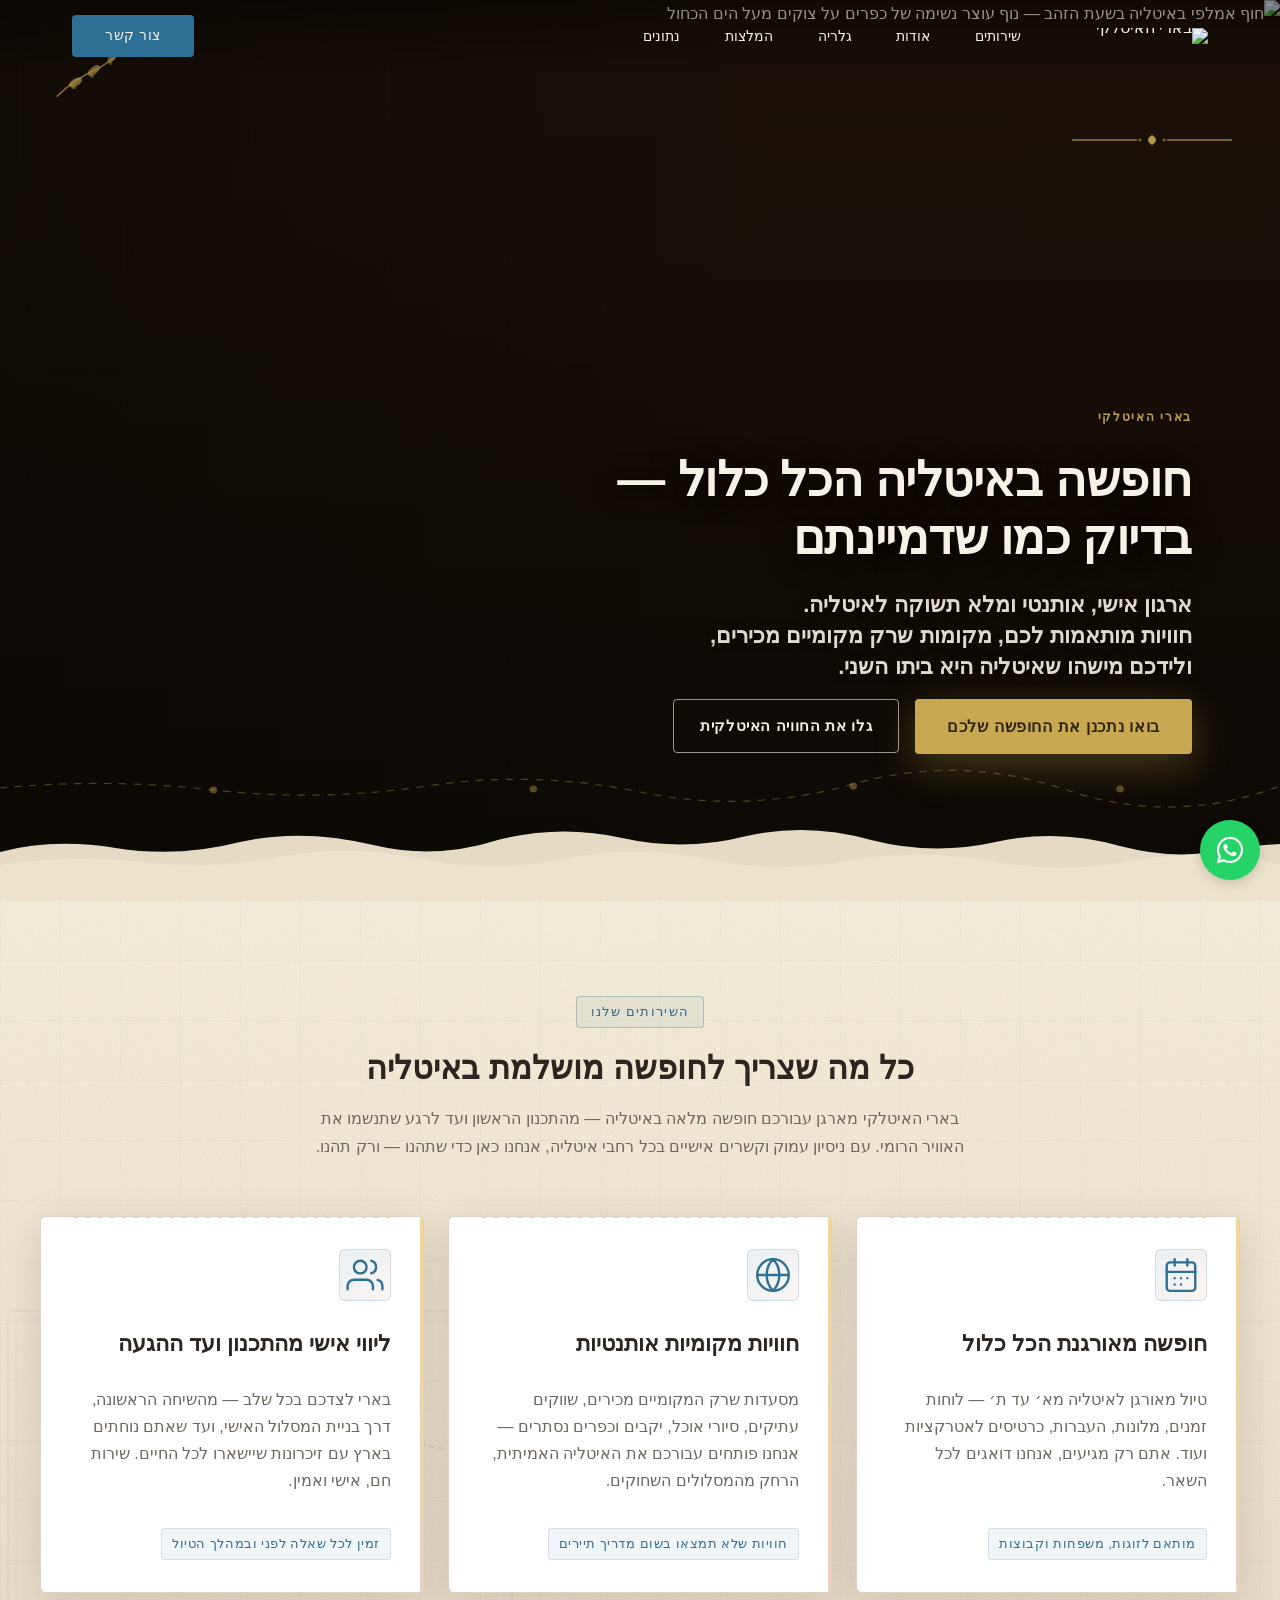
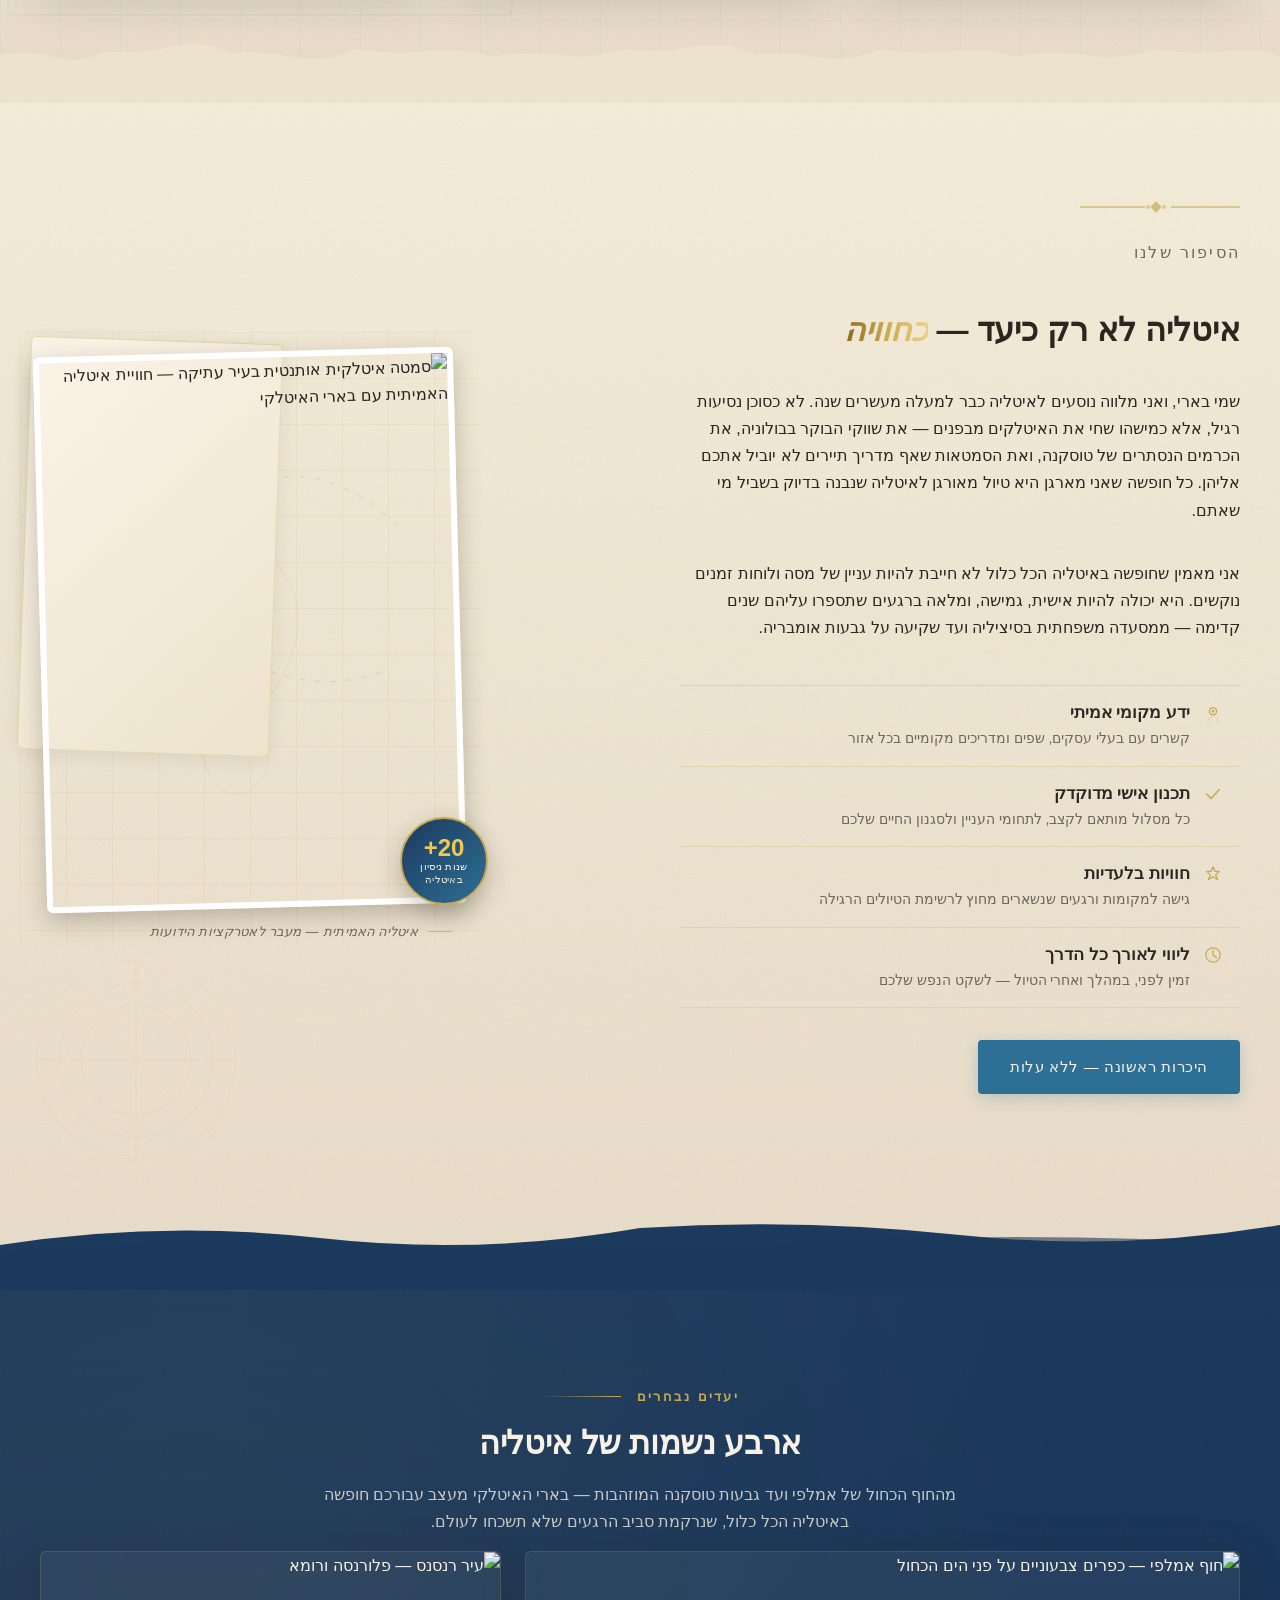
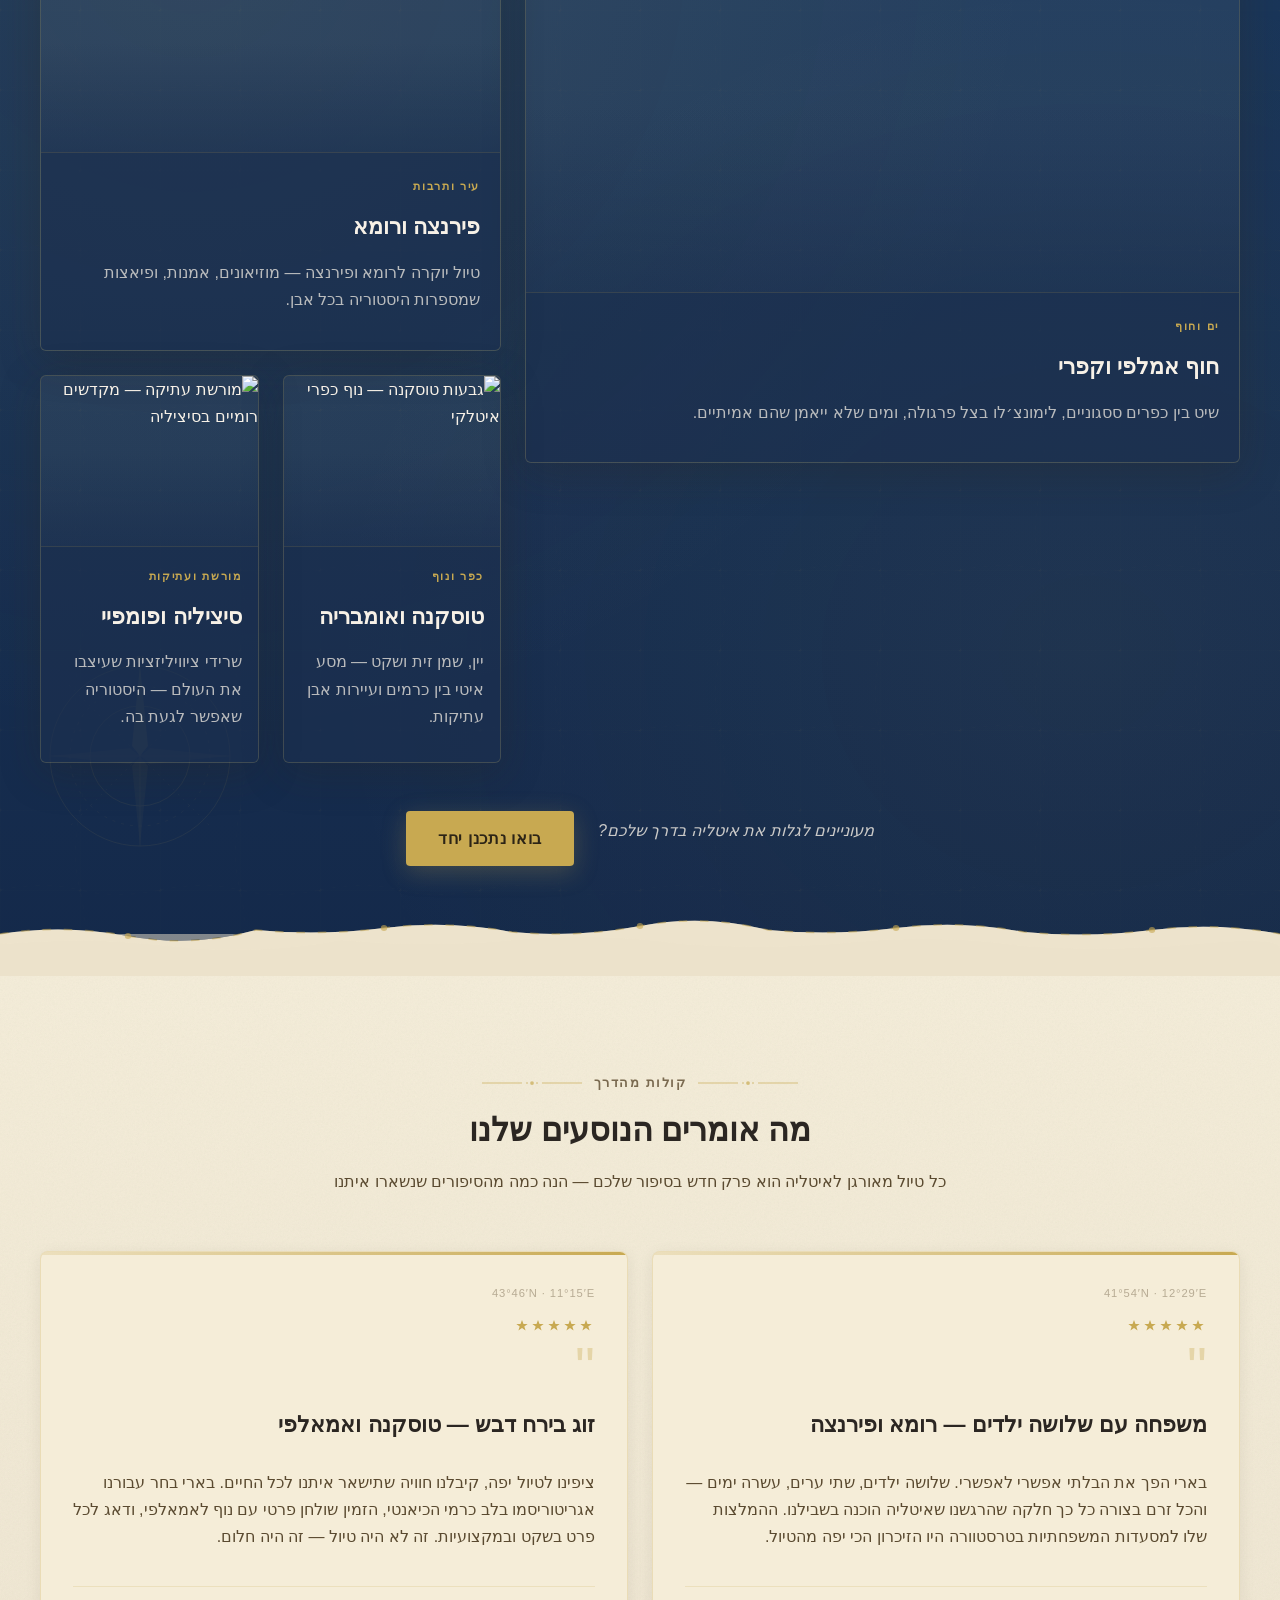
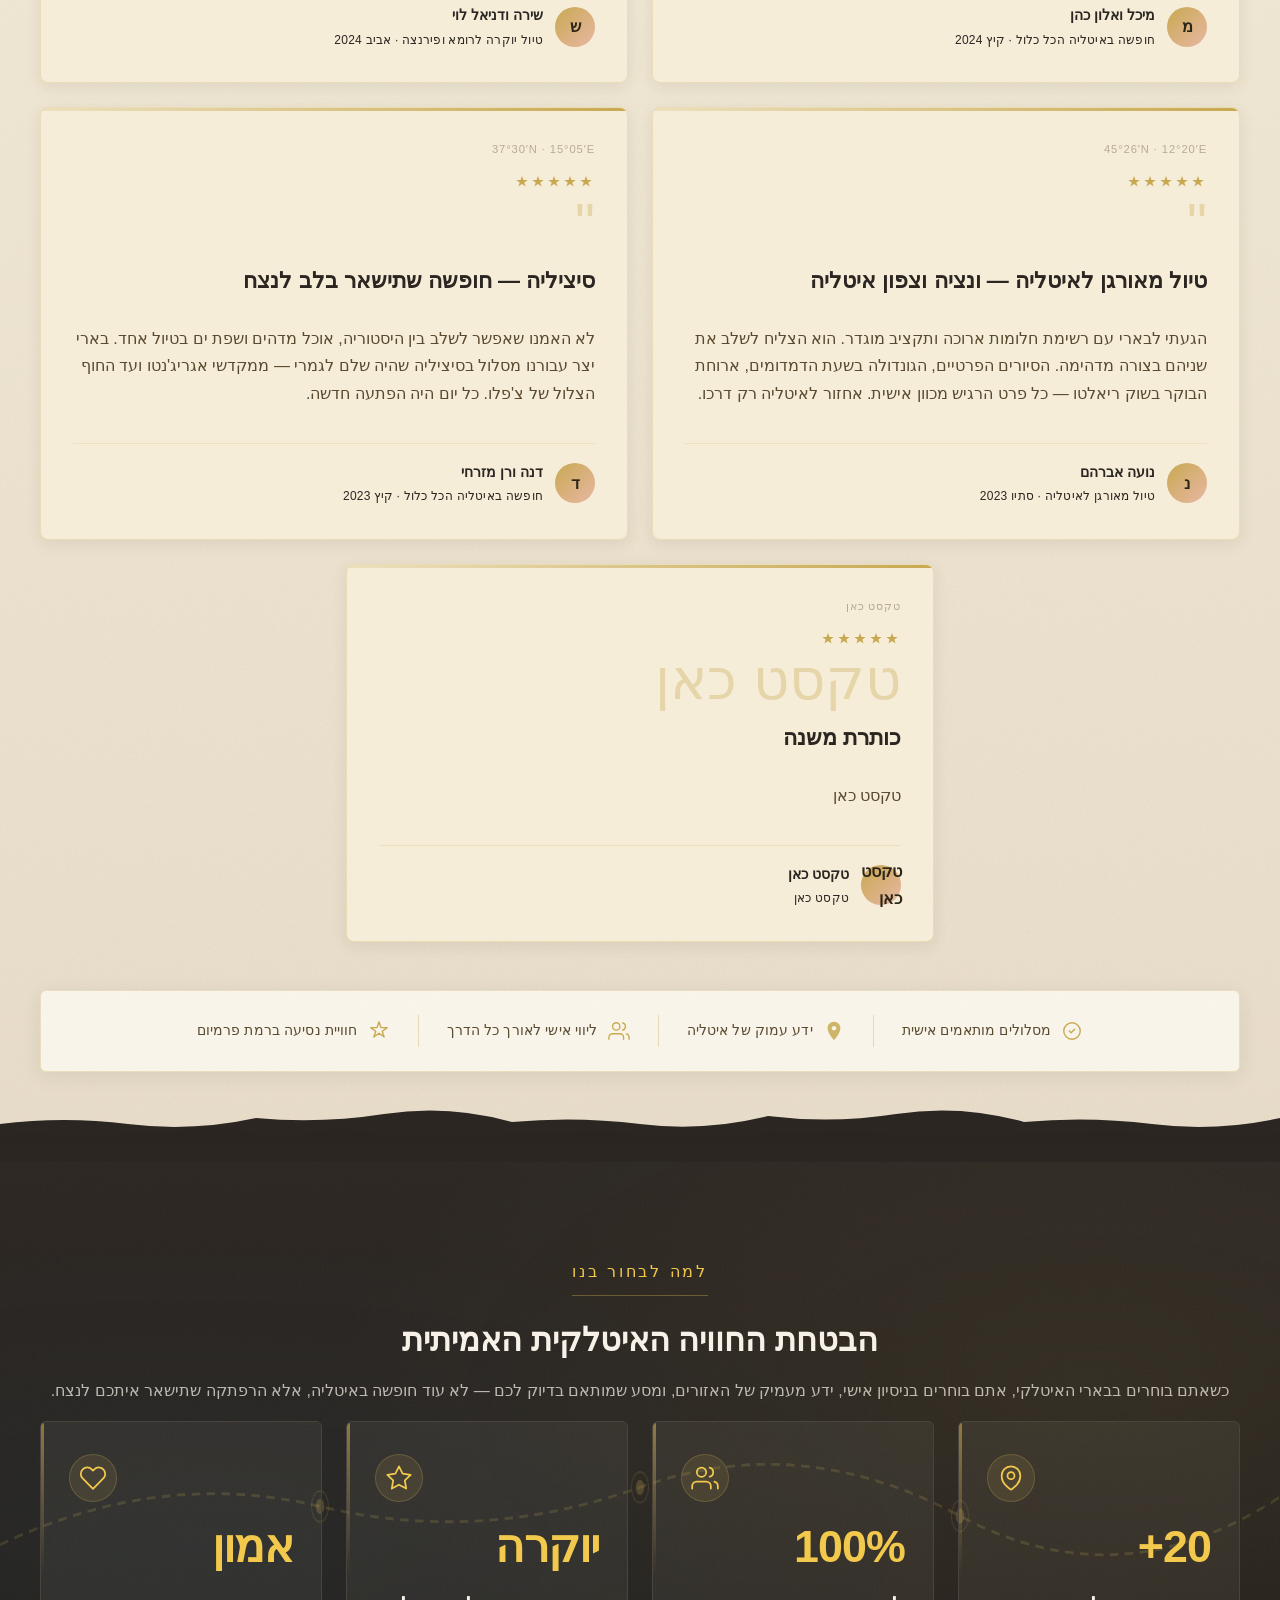
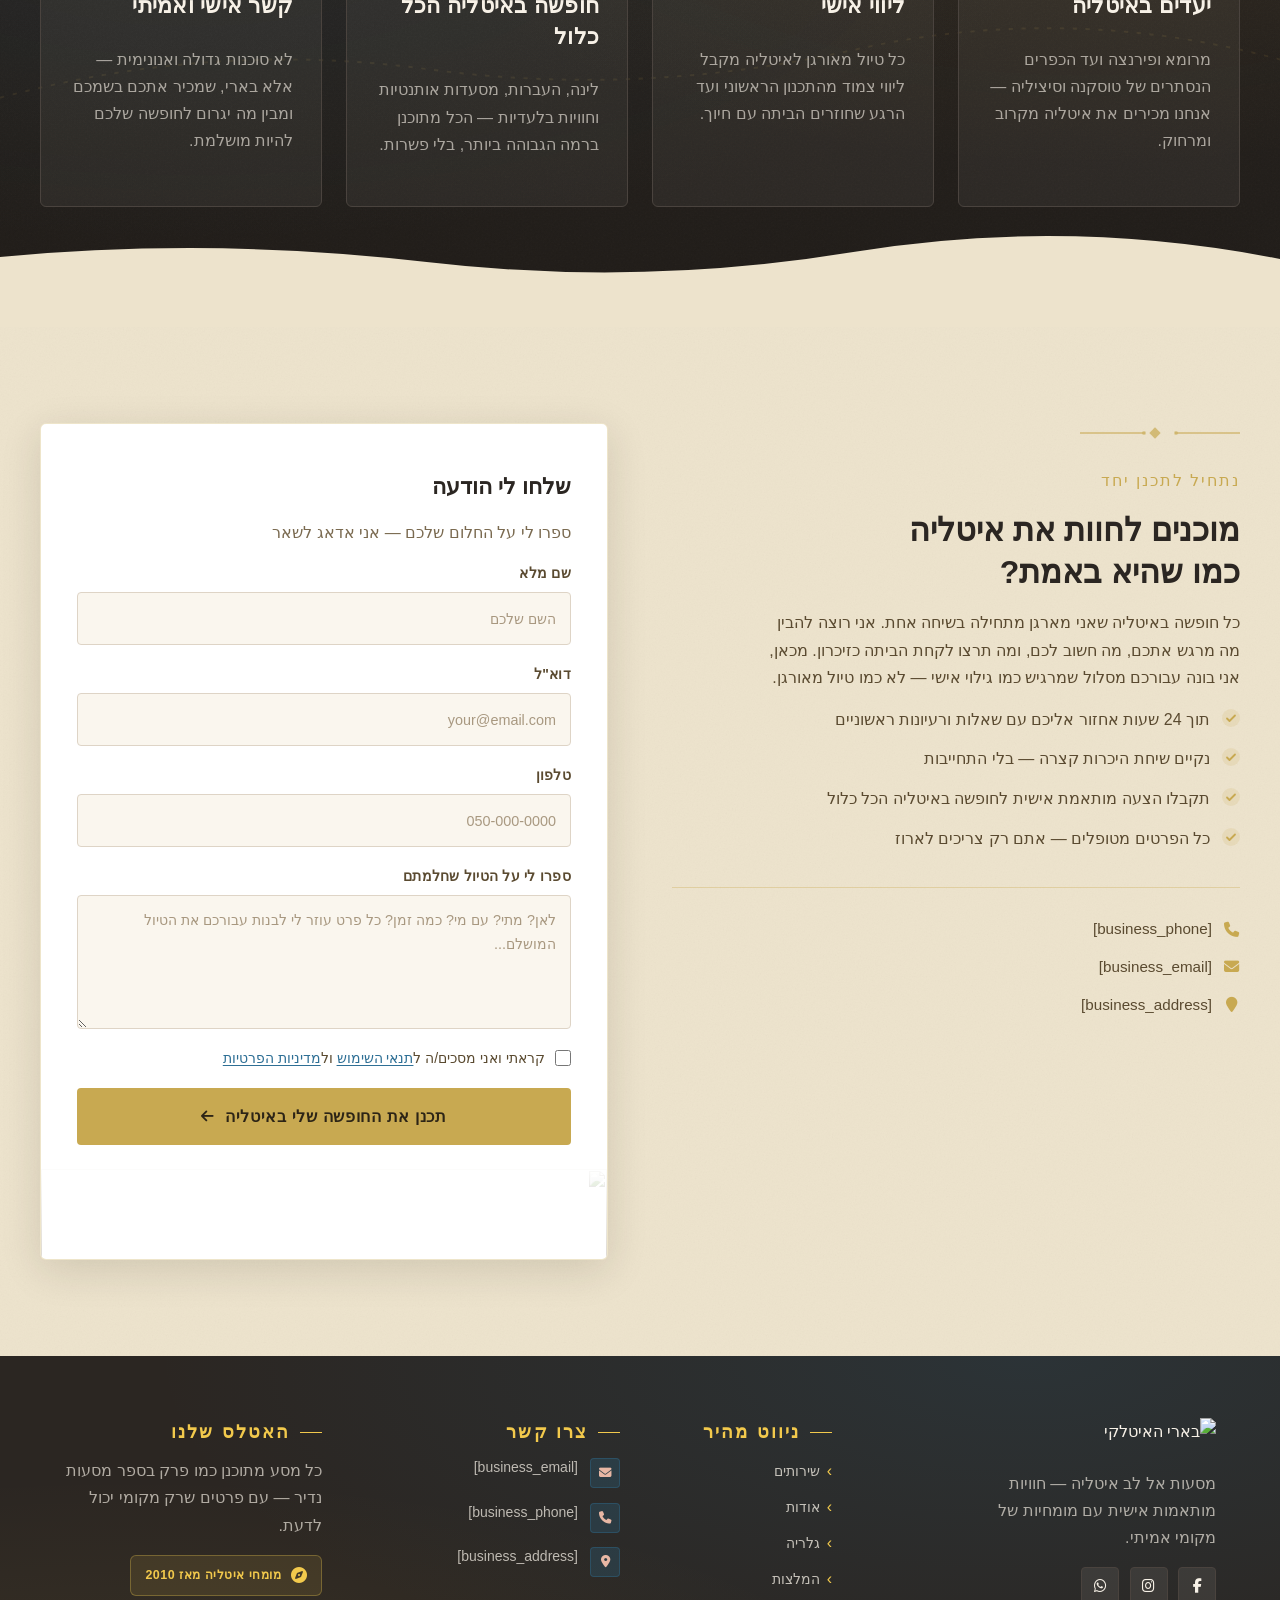
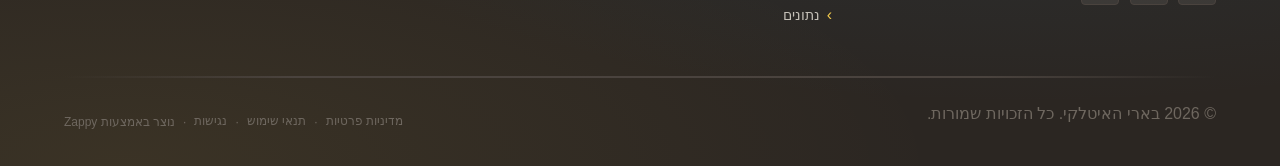
==== commit 167e0dbc: "Background sync: Progressive GitHub Sync" ====
--- a/public/index.html
+++ b/public/index.html
@@ -1 +1 @@
-<!doctype html><html dir="rtl" lang="he"><head><meta charset="UTF-8"><meta content="width=device-width,initial-scale=1" name="viewport"><meta content="index, follow" name="robots"><title>גלו את איטליה האמיתית עם חופשה באיטליה הכל כלול — בארי האיטלקי</title><meta content="חולמים על איטליה? בארי האיטלקי מעצב עבורכם חופשה באיטליה הכל כלול עם אווירה אותנטית, מקומות קסומים וחוויות בלתי נשכחות. הזמינו עכשיו!" name="description"><meta content="חופשה באיטליה הכל כלול, טיול מאורגן לאיטליה, חבילות נופש לאיטליה למשפחות, טיול יוקרה לרומא ופירנצה, בארי האיטלקי" name="keywords"><link href="/assets/favicon.ico" rel="icon" type="image/x-icon"><link href="/assets/favicon-16x16.png" rel="icon" type="image/png" sizes="16x16"><link href="/assets/favicon-32x32.png" rel="icon" type="image/png" sizes="32x32"><link href="/assets/favicon-48x48.png" rel="icon" type="image/png" sizes="48x48"><link href="/assets/favicon-192x192.png" rel="icon" type="image/png" sizes="192x192"><link href="/assets/favicon-512x512.png" rel="icon" type="image/png" sizes="512x512"><link href="/assets/apple-touch-icon.png" rel="apple-touch-icon"><script>!function(){"use strict";var t="1098c36b-4d6b-42b1-bf92-f39aa628481f",e="https://qaapi.zappy5.com/api/analytics/track",a=18e5,n=2592e6,o=!0,i=!0,r=!0;var s=function(){var e="zappy_visitor_"+t,a=null;try{if(a=localStorage.getItem(e)){var o=JSON.parse(a),i=Date.now();if(i-o.created<n)return o.lastSeen=i,localStorage.setItem(e,JSON.stringify(o)),o.id}}catch(t){console.warn("Zappy Analytics: LocalStorage not available")}var r="zv_"+Date.now()+"_"+Math.random().toString(36).substr(2,9);try{localStorage.setItem(e,JSON.stringify({id:r,created:Date.now(),lastSeen:Date.now()}))}catch(t){}return r}(),c=function(){var e="zappy_session_"+t,n=null;try{if(n=sessionStorage.getItem(e)){var o=JSON.parse(n),i=Date.now();if(i-o.timestamp<a)return o.timestamp=i,sessionStorage.setItem(e,JSON.stringify(o)),o.id}}catch(t){console.warn("Zappy Analytics: SessionStorage not available")}var r="zs_"+Date.now()+"_"+Math.random().toString(36).substr(2,9);try{sessionStorage.setItem(e,JSON.stringify({id:r,timestamp:Date.now()}))}catch(t){}return r}();function l(a,n){n=n||{};var o={website_id:t,event_type:a,page_path:window.location.pathname,referrer:document.referrer||"direct",visitor_id:s,session_id:c,metadata:n};if(navigator.sendBeacon){var i=new Blob([JSON.stringify(o)],{type:"application/json"});navigator.sendBeacon(e,i)}else fetch(e,{method:"POST",headers:{"Content-Type":"application/json"},body:JSON.stringify(o),keepalive:!0}).catch(function(t){console.warn("Zappy Analytics: Failed to track event",t)})}o&&l("pageview",{title:document.title,url:window.location.href}),i&&document.addEventListener("click",function(t){var e=t.target;if("BUTTON"===e.tagName||e.closest("button")){var a="BUTTON"===e.tagName?e:e.closest("button");l("click",{element:"button",text:a.textContent.trim().substring(0,100),id:a.id||null,class:a.className||null})}else if("A"===e.tagName||e.closest("a")){var n="A"===e.tagName?e:e.closest("a");l("navigation",{element:"link",text:n.textContent.trim().substring(0,100),href:n.href,external:n.hostname!==window.location.hostname})}},!0),r&&document.addEventListener("submit",function(t){var e=t.target;l("form_submit",{form_id:e.id||null,form_name:e.name||null,form_action:e.action||null,form_method:e.method||"GET"})},!0);var d=Date.now();window.addEventListener("beforeunload",function(){l("page_unload",{time_on_page:Math.floor((Date.now()-d)/1e3),page_path:window.location.pathname})}),window.zappyAnalytics={track:l,getVisitorId:function(){return s},getSessionId:function(){return c}}}()</script><meta content="גלו את איטליה האמיתית עם חופשה באיטליה הכל כלול — בארי האיטלקי" property="og:title"><meta content="חולמים על איטליה? בארי האיטלקי מעצב עבורכם חופשה באיטליה הכל כלול עם אווירה אותנטית, מקומות קסומים וחוויות בלתי נשכחות. הזמינו עכשיו!" property="og:description"><meta content="summary_large_image" name="twitter:card"><meta content="גלו את איטליה האמיתית עם חופשה באיטליה הכל כלול — בארי האיטלקי" name="twitter:title"><meta content="חולמים על איטליה? בארי האיטלקי מעצב עבורכם חופשה באיטליה הכל כלול עם אווירה אותנטית, מקומות קסומים וחוויות בלתי נשכחות. הזמינו עכשיו!" name="twitter:description"><meta content="website" property="og:type"><meta content="he_IL" property="og:locale"><link href="https://cdnjs.cloudflare.com/ajax/libs/font-awesome/6.4.0/css/all.min.css" rel="stylesheet"><link href="/assets/favicon.ico" rel="icon" type="image/x-icon"><link href="/assets/favicon-16x16.png" rel="icon" type="image/png" sizes="16x16"><link href="/assets/favicon-32x32.png" rel="icon" type="image/png" sizes="32x32"><link href="/assets/favicon-48x48.png" rel="icon" type="image/png" sizes="48x48"><link href="/assets/favicon-192x192.png" rel="icon" type="image/png" sizes="192x192"><link href="/assets/favicon-512x512.png" rel="icon" type="image/png" sizes="512x512"><link href="/assets/apple-touch-icon.png" rel="apple-touch-icon"><link href="https://cdn.jsdelivr.net/npm/vanilla-cookieconsent@3/dist/cookieconsent.css" rel="stylesheet"><script src="https://cdn.jsdelivr.net/npm/vanilla-cookieconsent@3/dist/cookieconsent.umd.js"></script><script src="https://cdn.jsdelivr.net/gh/mickidum/acc_toolbar/acctoolbar/acctoolbar.min.js"></script><link href="/styles.css" rel="stylesheet"><style id="zappy-dropdown-submenu-styles">#navMenu li:has(.sub-menu),.nav-menu li:has(.sub-menu),.navbar li:has(.sub-menu),nav li:has(.sub-menu){position:relative}#navMenu .sub-menu,.nav-menu .sub-menu,.navbar .sub-menu,nav .sub-menu{display:block!important;position:absolute!important;top:100%;left:0;min-width:220px;background:#fff;border-radius:8px;box-shadow:0 8px 25px rgba(0,0,0,.15);padding:8px 0;opacity:0;visibility:hidden;transform:translateY(10px);transition:all .3s ease;z-index:1000;list-style:none;pointer-events:none}#navMenu li:hover>.sub-menu,.nav-menu li:hover>.sub-menu,.navbar li:hover>.sub-menu,nav li:hover>.sub-menu{opacity:1!important;visibility:visible!important;transform:translateY(0)!important;pointer-events:auto!important}.sub-menu li{list-style:none;margin:0;padding:0}.sub-menu a{display:block!important;padding:10px 16px!important;color:var(--text-dark,#333)!important;font-weight:500;text-decoration:none;white-space:nowrap;transition:background-color .2s}.sub-menu .zappy-nav-child>a{padding-left:28px!important;font-size:.9em!important;opacity:.85!important}[dir=rtl] .sub-menu .zappy-nav-child>a,html[lang=ar] .sub-menu .zappy-nav-child>a,html[lang=he] .sub-menu .zappy-nav-child>a{padding-left:10px!important;padding-right:28px!important}.sub-menu .zappy-nav-parent>a{font-weight:600!important}.sub-menu a:hover{background-color:#f5f5f5}[dir=rtl] .nav-menu .sub-menu,[dir=rtl] .navbar .sub-menu,[dir=rtl] nav .sub-menu,html[lang=ar] .nav-menu .sub-menu,html[lang=ar] .navbar .sub-menu,html[lang=ar] nav .sub-menu,html[lang=he] .nav-menu .sub-menu,html[lang=he] .navbar .sub-menu,html[lang=he] nav .sub-menu{left:auto!important;right:0!important}.sub-menu:empty,.sub-menu:not(:has(li)):not(:has(> a)),.sub-menu:not(:has(li:not(.zappy-hidden-menu-item))):not(:has(> a)){display:none!important;opacity:0!important;visibility:hidden!important;pointer-events:none!important}li:has(.menu-group-title):hover>.sub-menu{opacity:1!important;visibility:visible!important;transform:translateY(0)!important;pointer-events:auto!important}#navMenu>li>.menu-group-title,.nav-menu>li>.menu-group-title{display:inline-block;padding:.5rem 1rem;cursor:default;user-select:none}@media (max-width:768px){#navMenu .sub-menu,.nav-menu .sub-menu,.navbar .sub-menu,nav .sub-menu{position:static!important;transform:none!important;box-shadow:none!important;background:0 0!important;max-height:0;overflow:hidden;opacity:0;visibility:hidden;transition:max-height .3s ease,opacity .3s ease;padding:0!important;border-radius:0!important}#navMenu .sub-menu.mobile-expanded,.nav-menu .sub-menu.mobile-expanded,.navbar .sub-menu.mobile-expanded{max-height:none!important;overflow-y:visible!important;opacity:1!important;visibility:visible!important;padding:8px 0 8px 16px!important}[dir=rtl] .sub-menu.mobile-expanded,html[lang=he] .sub-menu.mobile-expanded{padding:8px 16px 8px 0!important}#navMenu li:hover>.sub-menu,.nav-menu li:hover>.sub-menu,.navbar li:hover>.sub-menu,nav li:hover>.sub-menu{opacity:0;visibility:hidden;pointer-events:none}#navMenu li>.sub-menu.mobile-expanded,.nav-menu li>.sub-menu.mobile-expanded,.navbar li>.sub-menu.mobile-expanded,nav li>.sub-menu.mobile-expanded{opacity:1!important;visibility:visible!important;pointer-events:auto!important}#navMenu li:has(.sub-menu),.nav-menu li:has(.sub-menu),.navbar li:has(.sub-menu),nav li:has(.sub-menu){display:flex!important;flex-wrap:wrap!important;align-items:center!important;position:relative!important;min-height:44px!important}#navMenu li:has(.sub-menu)>a,.nav-menu li:has(.sub-menu)>a,.navbar li:has(.sub-menu)>a,nav li:has(.sub-menu)>a{flex:1!important;min-width:0!important}#navMenu li:has(.sub-menu)>.menu-group-title,.nav-menu li:has(.sub-menu)>.menu-group-title,.navbar li:has(.sub-menu)>.menu-group-title,nav li:has(.sub-menu)>.menu-group-title{flex:1!important;min-width:0!important;padding:0!important;line-height:inherit!important}#navMenu li:has(.sub-menu)>.sub-menu,.nav-menu li:has(.sub-menu)>.sub-menu,.navbar li:has(.sub-menu)>.sub-menu,nav li:has(.sub-menu)>.sub-menu{flex-basis:100%!important;width:100%!important}#navMenu li:has(.sub-menu)>a [class*=arrow],#navMenu li:has(.sub-menu)>a [class*=chevron],.nav-menu li:has(.sub-menu)>a .fa-angle-down,.nav-menu li:has(.sub-menu)>a .fa-chevron-down,.nav-menu li:has(.sub-menu)>a [class*=arrow],.nav-menu li:has(.sub-menu)>a [class*=chevron],nav li:has(.sub-menu)>a [class*=arrow],nav li:has(.sub-menu)>a [class*=chevron]{display:none!important;visibility:hidden!important}.mobile-submenu-toggle{display:flex!important;align-items:center!important;justify-content:center!important;width:44px!important;height:auto!important;background:0 0!important;border:none!important;cursor:pointer!important;color:var(--text-dark)!important;position:static!important;flex-shrink:0!important;align-self:stretch!important;z-index:2!important;padding:0!important;margin:0!important}.mobile-submenu-toggle::after{content:''!important;width:0!important;height:0!important;border-left:6px solid transparent!important;border-right:6px solid transparent!important;border-top:7px solid currentColor!important;transition:transform .3s ease!important}.mobile-submenu-toggle.expanded::after{transform:rotate(180deg)!important}.sub-menu a{padding:10px 0!important;display:block!important;color:var(--text-dark)!important;white-space:normal!important}.sub-menu .zappy-nav-child>a{padding-left:28px!important;font-size:.9em!important;opacity:.85!important}[dir=rtl] .sub-menu .zappy-nav-child>a,html[lang=ar] .sub-menu .zappy-nav-child>a,html[lang=he] .sub-menu .zappy-nav-child>a{padding-left:0!important;padding-right:28px!important}.sub-menu .zappy-nav-parent>a{font-weight:600!important}#navMenu.active,.nav-menu.active{max-width:100vw!important;overflow-x:hidden!important;box-sizing:border-box!important}.navbar .sub-menu li a,.zappy-products-dropdown .sub-menu a,nav.navbar .sub-menu li a{color:var(--text-dark)!important}}@media (min-width:769px){.mobile-submenu-toggle{display:none!important}}</style><style id="zappy-widget-visibility">@media (max-width:768px){.whatsapp-float{display:flex!important}}@media (min-width:769px){.whatsapp-float{display:flex!important}}@media (max-width:768px){#mic-access-tool-general-button,#mic-init-access-tool #mic-access-tool-general-button,#mic-init-access-tool .mic-access-tool-general-button,._access-icon,.mic-access-tool-general-button{display:flex!important;visibility:visible!important;opacity:1!important;pointer-events:auto!important}}@media (min-width:769px){#mic-access-tool-general-button,#mic-init-access-tool #mic-access-tool-general-button,#mic-init-access-tool .mic-access-tool-general-button,._access-icon,.mic-access-tool-general-button{display:flex!important;visibility:visible!important;opacity:1!important;pointer-events:auto!important}}</style></head><body><nav class="navbar" dir="rtl"><button class="mobile-toggle" aria-label="Menu" id="mobileToggle"><svg viewBox="0 0 24 24" height="24" width="24" fill="none" class="hamburger-icon"><path d="M3 12h18M3 6h18M3 18h18" stroke="currentColor" stroke-width="2" stroke-linecap="round"></path></svg> <svg viewBox="0 0 24 24" height="24" width="24" fill="none" class="close-icon" style="display:none"><path d="M18 6L6 18M6 6l12 12" stroke="currentColor" stroke-width="2" stroke-linecap="round"></path></svg></button> <button class="phone-header-btn" aria-label="Call" data-phone="[business_phone]"><svg viewBox="0 0 24 24" height="20" width="20" fill="currentColor"><path d="M22 16.92v3a2 2 0 0 1-2.18 2 19.79 19.79 0 0 1-8.63-3.07 19.5 19.5 0 0 1-6-6 19.79 19.79 0 0 1-3.07-8.67A2 2 0 0 1 4.11 2h3a2 2 0 0 1 2 1.72 12.84 12.84 0 0 0 .7 2.81 2 2 0 0 1-.45 2.11L8.09 9.91a16 16 0 0 0 6 6l1.27-1.27a2 2 0 0 1 2.11-.45 12.84 12.84 0 0 0 2.81.7A2 2 0 0 1 22 16.92z"></path></svg></button><div class="nav-container"><div class="nav-right-group"><div class="nav-brand"><a href="/" class="logo-link"><img alt="בארי האיטלקי" src="/assets/logo.webp" class="logo"></a></div><ul class="nav-menu" id="navMenu"><li><a href="#services">שירותים</a></li><li><a href="#about">אודות</a></li><li><a href="#showcase">גלריה</a></li><li><a href="#testimonials">המלצות</a></li><li><a href="#stats">נתונים</a></li></ul></div><div class="nav-cta-container"><a href="#contact" class="nav-cta-btn">צור קשר</a></div></div></nav><script>window.addEventListener("load",function(){const e=document.querySelector(".navbar, nav, header");if(!e)return void console.log("[Navbar] Navbar element not found");let t=document.getElementById("mobileToggle")||document.querySelector(".mobile-toggle")||document.querySelector(".hamburger")||document.querySelector(".hamburger-menu")||document.querySelector(".menu-toggle")||document.querySelector(".burger-menu")||document.querySelector('[aria-label="Menu"]')||document.querySelector('[aria-label="תפריט"]');const o=document.querySelector(".phone-header-btn"),n=window.getComputedStyle(e);let r=n.backgroundColor;if(console.log("[Navbar] Initial navbar background:",r),"transparent"===r||"rgba(0, 0, 0, 0)"===r||r.startsWith("rgba")&&r.includes(", 0)")){const e=n.backgroundImage;if(e&&"none"!==e)console.log("[Navbar] Navbar has background image/gradient, using dark text"),r="rgb(240, 240, 240)";else{const e=window.getComputedStyle(document.body).backgroundColor;console.log("[Navbar] Navbar transparent, using body background:",e),r=e}}const i=r.match(/\d+/g);if(i&&i.length>=3){const e=(.299*parseInt(i[0])+.587*parseInt(i[1])+.114*parseInt(i[2]))/255;console.log("[Navbar] Mobile button colors preserved from Claude CSS (luminance:",e.toFixed(2)+")");const n=document.createElement("style");n.id="zappy-mobile-nav-fix";document.documentElement.lang;document.documentElement.dir,n.textContent='\n        /* Hide mobile buttons on desktop, show only on mobile */\n        @media (min-width: 769px) {\n          .mobile-toggle,\n          .phone-header-btn {\n            display: none !important;\n          }\n        }\n        \n        /* Show and position mobile buttons correctly on mobile */\n        @media (max-width: 768px) {\n          .mobile-toggle,\n          .phone-header-btn {\n            position: absolute !important;\n            top: 50% !important;\n            transform: translateY(-50%) !important;\n            z-index: 1001 !important;\n            display: flex !important;\n            align-items: center !important;\n            justify-content: center !important;\n            width: 36px !important;\n            height: 36px !important;\n            border-radius: 50% !important;\n            border: none !important;\n            cursor: pointer !important;\n            padding: 6px !important;\n            background: none !important;\n            color: var(--nav-text, var(--text-dark)) !important;\n          }\n          \n          /* LTR positioning (default): hamburger LEFT, phone RIGHT */\n          html:not([dir="rtl"]):not([lang="he"]):not([lang="ar"]) .mobile-toggle,\n          html[dir="ltr"] .mobile-toggle {\n            left: 12px !important;\n            right: auto !important;\n          }\n          html:not([dir="rtl"]):not([lang="he"]):not([lang="ar"]) .phone-header-btn,\n          html[dir="ltr"] .phone-header-btn {\n            right: 12px !important;\n            left: auto !important;\n          }\n          \n          /* RTL positioning: hamburger RIGHT, phone LEFT */\n          html[dir="rtl"] .mobile-toggle,\n          html[lang="he"] .mobile-toggle,\n          html[lang="ar"] .mobile-toggle {\n            right: 12px !important;\n            left: auto !important;\n          }\n          html[dir="rtl"] .phone-header-btn,\n          html[lang="he"] .phone-header-btn,\n          html[lang="ar"] .phone-header-btn {\n            left: 12px !important;\n            right: auto !important;\n          }\n          \n          /* CRITICAL: Ensure nav-container has min-height on mobile */\n          /* All children are positioned absolutely/fixed on mobile, so height:auto collapses to 0 */\n          .nav-container {\n            min-height: 70px !important;\n            position: relative !important;\n          }\n          \n          /* Ensure SVG icons are properly sized and inherit color */\n          .mobile-toggle svg,\n          .phone-header-btn svg {\n            width: 24px !important;\n            height: 24px !important;\n            /* Don\'t force display - let JavaScript control hamburger/close toggle */\n          }\n          \n          /* Reset nav-cta-container on mobile - remove desktop box-shadow/padding */\n          /* that creates a visible ghost box when CTA button is hidden */\n          .nav-cta-container {\n            box-shadow: none !important;\n            padding: 0 !important;\n          }\n          \n          /* Hide nav-cta-container entirely on mobile when there\'s no lang-switcher */\n          /* (only the CTA button is inside, and it\'s hidden on mobile) */\n          .nav-cta-container:not(:has(.lang-switcher)) {\n            display: none !important;\n          }\n          \n          /* CRITICAL: Prevent hero image fade gradient from bleeding over headline text */\n          /* The .image-fade-gradient has bottom: -30px (extends below parent) */\n          /* On mobile stacked layout, this overlaps the h1 text below the image */\n          .hero-image-column {\n            overflow: hidden !important;\n          }\n          .image-fade-gradient {\n            bottom: 0 !important;\n          }\n          \n          /* Hide desktop language switcher on mobile - hamburger menu handles it */\n          /* High specificity to override stored CSS */\n          .lang-switcher,\n          .nav-cta-container .lang-switcher,\n          .nav-container .lang-switcher,\n          .navbar .lang-switcher,\n          .navbar .nav-cta-container .lang-switcher {\n            display: none !important;\n          }\n        }\n      ';const r=document.getElementById("zappy-mobile-nav-fix");r&&r.remove(),document.head.appendChild(n),console.log("[Navbar] Critical CSS injected for mobile nav positioning");const a=window.innerWidth<=768;if(t){const e=t.querySelector(".hamburger-icon"),o=t.querySelector(".close-icon");e&&(e.style.setProperty("width","24px","important"),e.style.setProperty("height","24px","important"),e.style.setProperty("display","block","important")),o&&(o.style.setProperty("width","24px","important"),o.style.setProperty("height","24px","important"),o.style.setProperty("display","none","important")),a?(t.style.setProperty("position","absolute","important"),t.style.setProperty("top","50%","important"),t.style.setProperty("transform","translateY(-50%)","important"),t.style.setProperty("z-index","1001","important"),t.style.removeProperty("left"),t.style.removeProperty("right"),console.log("[Navbar] Mobile toggle positioning applied (mobile viewport)")):(t.style.removeProperty("position"),t.style.removeProperty("top"),t.style.removeProperty("transform"),t.style.removeProperty("z-index"),t.style.removeProperty("left"),t.style.removeProperty("right"),console.log("[Navbar] Desktop viewport - cleared mobile toggle inline positioning"))}if(o){const e=o.querySelector("svg");e&&(e.style.width="24px",e.style.height="24px",e.setAttribute("width","24"),e.setAttribute("height","24")),a?(o.style.setProperty("position","absolute","important"),o.style.setProperty("top","50%","important"),o.style.setProperty("transform","translateY(-50%)","important"),o.style.setProperty("z-index","1001","important"),o.style.removeProperty("left"),o.style.removeProperty("right"),console.log("[Navbar] Phone button positioning applied (mobile viewport)")):(o.style.removeProperty("position"),o.style.removeProperty("top"),o.style.removeProperty("transform"),o.style.removeProperty("z-index"),o.style.removeProperty("left"),o.style.removeProperty("right"),console.log("[Navbar] Desktop viewport - cleared phone button inline positioning"))}}else console.log("[Navbar] Could not parse background color:",r);t=document.getElementById("mobileToggle")||document.querySelector(".mobile-toggle")||document.querySelector(".hamburger")||document.querySelector(".hamburger-menu")||document.querySelector(".menu-toggle")||document.querySelector(".burger-menu")||document.querySelector('[aria-label="Menu"]')||document.querySelector('[aria-label="תפריט"]');const a=document.getElementById("navMenu")||document.querySelector(".nav-menu")||document.querySelector(".nav-links")||document.querySelector("nav ul:not(.submenu)");if(!t||!a)return void console.log("[Navbar] Mobile toggle or menu not found:",{toggle:!!t,menu:!!a});a.id||(a.id="navMenu"),console.log("[Navbar] Initializing mobile menu...");const l=t.cloneNode(!0);t.parentNode.replaceChild(l,t),l.addEventListener("click",function(e){e.preventDefault(),e.stopPropagation();const t=this.querySelector(".hamburger-icon"),o=this.querySelector(".close-icon");a.classList.contains("active")?(a.classList.remove("active"),t&&t.style.setProperty("display","block","important"),o&&o.style.setProperty("display","none","important"),document.body.style.overflow="",console.log("[Navbar] Menu closed")):(a.classList.add("active"),t&&t.style.setProperty("display","none","important"),o&&o.style.setProperty("display","block","important"),document.body.style.overflow="hidden",console.log("[Navbar] Menu opened"))}),a.querySelectorAll("a").forEach(function(e){e.addEventListener("click",function(){if("#"===this.getAttribute("href"))return;const e=l.querySelector(".hamburger-icon"),t=l.querySelector(".close-icon");a.classList.remove("active"),e&&e.style.setProperty("display","block","important"),t&&t.style.setProperty("display","none","important"),document.body.style.overflow="",console.log("[Navbar] Menu closed (link clicked)")})});var s=a.querySelectorAll(".dropdown-toggle");s.forEach(function(e){e.addEventListener("click",function(e){e.preventDefault(),e.stopPropagation();var t=this.closest(".nav-dropdown");t&&(t.parentNode.querySelectorAll(".nav-dropdown.open").forEach(function(e){e!==t&&e.classList.remove("open")}),t.classList.toggle("open"),console.log("[Navbar] Dropdown toggled:",t.classList.contains("open")?"open":"closed"))})}),document.addEventListener("click",function(e){e.target.closest(".nav-dropdown")||document.querySelectorAll(".nav-dropdown.open").forEach(function(e){e.classList.remove("open")})}),console.log("[Navbar] Dropdown handlers initialized for "+s.length+" dropdowns"),o&&o.addEventListener("click",function(){const e=document.querySelectorAll('a[href^="tel:"]'),t=e.length>0?e[0].getAttribute("href").replace("tel:",""):"[business_phone]";window.location.href="tel:"+t,console.log("[Navbar] Phone button clicked")}),console.log("[Navbar] Mobile menu initialized successfully")})</script><main><section class="index-hero-section" data-layout-spec="בית-hero" dir="rtl" id="hero" data-hero-type="fullscreen-scrim"><div class="index-hero-bg"><img alt="חוף אמלפי באיטליה בשעת הזהב — נוף עוצר נשימה של כפרים על צוקים מעל הים הכחול" src="/assets/site-index-hero-image-1.webp" data-context="Breathtaking golden hour panorama of the Amalfi Coast, Italy — dramatic cliffside villages cascading to a turquoise sea, warm amber sunlight bathing terracotta rooftops, lush Mediterranean vegetation, a stone promenade in the foreground, cinematic wide-angle travel photography, premium magazine quality, rich saturated colors with a warm golden tone, no people in foreground" data-placeholder="index-hero-image-1" height="1080" width="1920" data-hero-bg="true"></div><div class="index-hero-scrim" aria-hidden="true"></div><svg viewBox="0 0 120 80" xmlns="http://www.w3.org/2000/svg" aria-hidden="true" data-no-icon-edit="true" class="index-hero-olive" fill="none"><path d="M10,70 Q30,50 55,40 Q70,30 90,15" stroke="#C8A951" stroke-width="1.5" stroke-linecap="round" opacity="0.8"></path><ellipse cx="30" cy="55" fill="#C8A951" opacity="0.7" rx="8" ry="4" transform="rotate(-30 30 55)"></ellipse><ellipse cx="50" cy="42" fill="#C8A951" opacity="0.65" rx="8" ry="4" transform="rotate(-40 50 42)"></ellipse><ellipse cx="70" cy="28" fill="#C8A951" opacity="0.6" rx="7" ry="3.5" transform="rotate(-50 70 28)"></ellipse><ellipse cx="88" cy="17" fill="#C8A951" opacity="0.55" rx="6" ry="3" transform="rotate(-55 88 17)"></ellipse><circle cx="28" cy="60" r="2.5" fill="#C8A951" opacity="0.5"></circle><circle cx="48" cy="48" r="2" fill="#C8A951" opacity="0.45"></circle><circle cx="68" cy="34" r="2" fill="#C8A951" opacity="0.4"></circle></svg> <svg viewBox="0 0 160 20" xmlns="http://www.w3.org/2000/svg" aria-hidden="true" data-no-icon-edit="true" class="index-hero-flourish"><line x1="0" x2="65" y1="10" y2="10" stroke-width="1.5" stroke="#C8A951" opacity="0.7"></line><circle cx="80" cy="10" r="4" fill="#C8A951" opacity="0.7"></circle><polygon fill="#C8A951" points="80,4 83,10 80,16 77,10" opacity="0.7"></polygon><circle cx="68" cy="10" r="1.5" fill="#C8A951" opacity="0.5"></circle><circle cx="92" cy="10" r="1.5" fill="#C8A951" opacity="0.5"></circle><line x1="95" x2="160" y1="10" y2="10" stroke-width="1.5" stroke="#C8A951" opacity="0.7"></line></svg> <svg viewBox="0 0 1200 40" xmlns="http://www.w3.org/2000/svg" aria-hidden="true" data-no-icon-edit="true" preserveAspectRatio="none" class="index-hero-routeline" fill="none"><path d="M0,20 Q100,10 200,22 T400,18 T600,24 T800,16 T1000,22 T1200,18" stroke="#C8A951" stroke-width="1.2" stroke-linecap="round" opacity="0.35" stroke-dasharray="6 8"></path><circle cx="200" cy="22" r="3.5" fill="#C8A951" opacity="0.4"></circle><circle cx="500" cy="21" r="3.5" fill="#C8A951" opacity="0.4"></circle><circle cx="800" cy="18" r="3.5" fill="#C8A951" opacity="0.4"></circle><circle cx="1050" cy="21" r="3.5" fill="#C8A951" opacity="0.4"></circle></svg><div class="index-hero-content"><div class="index-hero-label">בארי האיטלקי</div><h1 class="index-hero-h1">חופשה באיטליה הכל כלול —<br>בדיוק כמו שדמיינתם</h1><h3 class="index-hero-subtitle">ארגון אישי, אותנטי ומלא תשוקה לאיטליה.<br>חוויות מותאמות לכם, מקומות שרק מקומיים מכירים,<br>ולידכם מישהו שאיטליה היא ביתו השני.</h3><div class="index-hero-ctas"><a href="#contact" class="index-hero-btn-primary">בואו נתכנן את החופשה שלכם</a> <a href="#experience" class="index-hero-btn-secondary">גלו את החוויה האיטלקית</a></div></div><div class="index-hero-divider-wrapper"><svg viewBox="0 0 1440 90" xmlns="http://www.w3.org/2000/svg" aria-hidden="true" data-no-icon-edit="true" preserveAspectRatio="none"><path d="M0,90 L0,42 Q60,28 130,38 Q200,48 270,32 Q340,18 420,35 Q490,50 560,30 Q630,14 700,28 Q770,42 840,26 Q910,12 980,30 Q1050,46 1120,32 Q1190,18 1260,36 Q1330,52 1380,38 L1440,34 L1440,90 Z" fill="#EDE3CC" opacity="0.97"></path><path d="M0,90 L0,55 Q80,44 160,52 Q240,60 320,46 Q400,34 480,50 Q560,64 640,48 Q720,34 800,50 Q880,64 960,50 Q1040,38 1120,52 Q1200,64 1280,50 Q1360,38 1440,54 L1440,90 Z" fill="#EDE3CC"></path></svg></div></section><section class="index-services-section" data-layout-spec="בית-services" dir="rtl"><div class="index-services-texture" aria-hidden="true"></div><svg xmlns="http://www.w3.org/2000/svg" aria-hidden="true" data-no-icon-edit="true" preserveAspectRatio="none" class="index-services-maplines" height="100%" width="100%"><defs><pattern height="60" id="mapgrid" patternUnits="userSpaceOnUse" width="60"><path d="M 60 0 L 0 0 0 60" fill="none" stroke="#2E6F95" stroke-width="0.6" opacity="0.12"></path></pattern></defs><rect height="100%" width="100%" fill="url(#mapgrid)"></rect></svg><div class="index-services-container"><div class="index-services-intro"><span class="index-services-label">השירותים שלנו</span><h2 class="index-services-heading">כל מה שצריך לחופשה מושלמת באיטליה</h2><p class="index-services-subtext">בארי האיטלקי מארגן עבורכם חופשה מלאה באיטליה — מהתכנון הראשון ועד לרגע שתנשמו את האוויר הרומי. עם ניסיון עמוק וקשרים אישיים בכל רחבי איטליה, אנחנו כאן כדי שתהנו — ורק תהנו.</p></div><div class="index-services-grid"><article class="index-services-card"><div class="index-services-card-accent" aria-hidden="true"></div><div class="index-services-icon-wrap" aria-hidden="true"><svg viewBox="0 0 24 24" xmlns="http://www.w3.org/2000/svg" height="38" width="38" data-element-type="icon" data-icon-type="svg" fill="none" stroke="currentColor" stroke-linecap="round" stroke-linejoin="round" stroke-width="1.5"><rect height="18" width="18" x="3" y="4" rx="2"></rect><line x1="16" x2="16" y1="2" y2="6"></line><line x1="8" x2="8" y1="2" y2="6"></line><line x1="3" x2="21" y1="10" y2="10"></line><path d="M8 14h.01M12 14h.01M16 14h.01M8 18h.01M12 18h.01"></path></svg></div><div class="index-services-card-body"><h3 class="index-services-card-title">חופשה מאורגנת הכל כלול</h3><p class="index-services-card-text">טיול מאורגן לאיטליה מא׳ עד ת׳ — לוחות זמנים, מלונות, העברות, כרטיסים לאטרקציות ועוד. אתם רק מגיעים, אנחנו דואגים לכל השאר.</p><span class="index-services-card-note">מותאם לזוגות, משפחות וקבוצות</span></div></article><article class="index-services-card"><div class="index-services-card-accent" aria-hidden="true"></div><div class="index-services-icon-wrap" aria-hidden="true"><svg viewBox="0 0 24 24" xmlns="http://www.w3.org/2000/svg" height="38" width="38" data-element-type="icon" data-icon-type="svg" fill="none" stroke="currentColor" stroke-linecap="round" stroke-linejoin="round" stroke-width="1.5"><circle cx="12" cy="12" r="10"></circle><path d="M12 2a14.5 14.5 0 0 0 0 20 14.5 14.5 0 0 0 0-20"></path><line x1="2" x2="22" y1="12" y2="12"></line></svg></div><div class="index-services-card-body"><h3 class="index-services-card-title">חוויות מקומיות אותנטיות</h3><p class="index-services-card-text">מסעדות שרק המקומיים מכירים, שווקים עתיקים, סיורי אוכל, יקבים וכפרים נסתרים — אנחנו פותחים עבורכם את האיטליה האמיתית, הרחק מהמסלולים השחוקים.</p><span class="index-services-card-note">חוויות שלא תמצאו בשום מדריך תיירים</span></div></article><article class="index-services-card"><div class="index-services-card-accent" aria-hidden="true"></div><div class="index-services-icon-wrap" aria-hidden="true"><svg viewBox="0 0 24 24" xmlns="http://www.w3.org/2000/svg" height="38" width="38" data-element-type="icon" data-icon-type="svg" fill="none" stroke="currentColor" stroke-linecap="round" stroke-linejoin="round" stroke-width="1.5"><path d="M17 21v-2a4 4 0 0 0-4-4H5a4 4 0 0 0-4 4v2"></path><circle cx="9" cy="7" r="4"></circle><path d="M23 21v-2a4 4 0 0 0-3-3.87"></path><path d="M16 3.13a4 4 0 0 1 0 7.75"></path></svg></div><div class="index-services-card-body"><h3 class="index-services-card-title">ליווי אישי מהתכנון ועד ההגעה</h3><p class="index-services-card-text">בארי לצדכם בכל שלב — מהשיחה הראשונה, דרך בניית המסלול האישי, ועד שאתם נוחתים בארץ עם זיכרונות שיישארו לכל החיים. שירות חם, אישי ואמין.</p><span class="index-services-card-note">זמין לכל שאלה לפני ובמהלך הטיול</span></div></article></div><div class="index-services-mapback" aria-hidden="true"><svg viewBox="0 0 520 320" xmlns="http://www.w3.org/2000/svg" aria-hidden="true" data-no-icon-edit="true" height="320" width="520"><rect height="304" width="504" fill="none" x="8" y="8" opacity="0.18" rx="4" stroke="#2E6F95" stroke-width="1.2"></rect><rect height="288" width="488" fill="none" x="16" y="16" opacity="0.12" rx="2" stroke="#2E6F95" stroke-width="0.6"></rect><path d="M60,260 Q120,200 180,220 Q240,240 300,180 Q360,120 420,140 Q460,155 480,130" fill="none" stroke="#2E6F95" stroke-width="1.8" stroke-dasharray="6,4" opacity="0.22"></path><circle cx="180" cy="220" r="5" fill="#2E6F95" opacity="0.2"></circle><circle cx="300" cy="180" r="5" fill="#2E6F95" opacity="0.2"></circle><circle cx="420" cy="140" r="5" fill="#2E6F95" opacity="0.2"></circle><circle cx="60" cy="260" r="4" fill="#F2C94C" opacity="0.3"></circle><circle cx="480" cy="130" r="4" fill="#F2C94C" opacity="0.3"></circle><line x1="180" x2="180" y1="220" y2="240" stroke-width="0.8" stroke="#2E6F95" opacity="0.15"></line><line x1="300" x2="300" y1="180" y2="200" stroke-width="0.8" stroke="#2E6F95" opacity="0.15"></line><line x1="420" x2="420" y1="140" y2="160" stroke-width="0.8" stroke="#2E6F95" opacity="0.15"></line><g opacity="0.18" transform="translate(60,260)"><line x1="0" x2="0" y1="-18" y2="18" stroke-width="1" stroke="#2E6F95"></line><line x1="-18" x2="18" y1="0" y2="0" stroke-width="1" stroke="#2E6F95"></line><polygon fill="#2E6F95" points="0,-18 4,-8 0,-12 -4,-8"></polygon><circle cx="0" cy="0" r="3" fill="none" stroke="#2E6F95" stroke-width="0.8"></circle></g><line x1="0" x2="520" y1="107" y2="107" stroke-width="0.5" stroke="#2E6F95" opacity="0.08"></line><line x1="0" x2="520" y1="213" y2="213" stroke-width="0.5" stroke="#2E6F95" opacity="0.08"></line><line x1="173" x2="173" y1="0" y2="320" stroke-width="0.5" stroke="#2E6F95" opacity="0.08"></line><line x1="347" x2="347" y1="0" y2="320" stroke-width="0.5" stroke="#2E6F95" opacity="0.08"></line></svg></div></div><div class="index-services-divider-wrapper"><svg viewBox="0 0 1440 90" xmlns="http://www.w3.org/2000/svg" aria-hidden="true" data-no-icon-edit="true" preserveAspectRatio="none"><path d="M0,90 L0,42 Q30,36 60,44 T120,38 Q155,42 190,34 T260,40 Q295,37 330,44 T400,36 Q440,42 480,38 T550,44 Q590,38 630,42 T700,36 Q740,40 780,34 T850,42 Q885,38 920,44 T990,36 Q1030,42 1070,38 T1140,44 Q1180,36 1220,42 T1300,36 Q1340,42 1380,38 T1440,44 L1440,90 Z" fill="#EDE3CC"></path></svg></div></section><section class="index-about-section" data-layout-spec="בית-about" dir="rtl"><div class="index-about-texture" aria-hidden="true"></div><svg viewBox="0 0 200 200" xmlns="http://www.w3.org/2000/svg" aria-hidden="true" data-no-icon-edit="true" class="index-about-compass"><g opacity="0.12" fill="none" stroke="#C8A951" stroke-width="0.8"><circle cx="100" cy="100" r="90"></circle><circle cx="100" cy="100" r="70"></circle><circle cx="100" cy="100" r="50"></circle><line x1="100" x2="100" y1="10" y2="190"></line><line x1="10" x2="190" y1="100" y2="100"></line><line x1="29" x2="171" y1="29" y2="171"></line><line x1="171" x2="29" y1="29" y2="171"></line><polygon fill="#C8A951" points="100,10 94,40 100,35 106,40" opacity="0.3"></polygon><polygon fill="#C8A951" points="100,190 94,160 100,165 106,160" opacity="0.2"></polygon><polygon fill="#C8A951" points="10,100 40,94 35,100 40,106" opacity="0.2"></polygon><polygon fill="#C8A951" points="190,100 160,94 165,100 160,106" opacity="0.2"></polygon></g></svg><div class="index-about-container"><div class="index-about-content"><div class="index-about-flourish" aria-hidden="true"><svg viewBox="0 0 160 16" xmlns="http://www.w3.org/2000/svg" aria-hidden="true" data-no-icon-edit="true" height="16" width="160"><line x1="0" x2="65" y1="8" y2="8" stroke-width="1.5" stroke="#C8A951" opacity="0.7"></line><rect height="8" width="8" fill="#C8A951" x="72" y="4" opacity="0.7" transform="rotate(45 76 8)"></rect><circle cx="68" cy="8" r="2" fill="#C8A951" opacity="0.5"></circle><circle cx="84" cy="8" r="2" fill="#C8A951" opacity="0.5"></circle><line x1="91" x2="160" y1="8" y2="8" stroke-width="1.5" stroke="#C8A951" opacity="0.7"></line></svg></div><p class="index-about-eyebrow">הסיפור שלנו</p><h2 class="index-about-heading">איטליה לא רק כיעד — <em>כחוויה</em></h2><p class="index-about-body">שמי בארי, ואני מלווה נוסעים לאיטליה כבר למעלה מעשרים שנה. לא כסוכן נסיעות רגיל, אלא כמישהו שחי את האיטלקים מבפנים — את שווקי הבוקר בבולוניה, את הכרמים הנסתרים של טוסקנה, ואת הסמטאות שאף מדריך תיירים לא יוביל אתכם אליהן. כל חופשה שאני מארגן היא טיול מאורגן לאיטליה שנבנה בדיוק בשביל מי שאתם.</p><p class="index-about-body">אני מאמין שחופשה באיטליה הכל כלול לא חייבת להיות עניין של מסה ולוחות זמנים נוקשים. היא יכולה להיות אישית, גמישה, ומלאה ברגעים שתספרו עליהם שנים קדימה — ממסעדה משפחתית בסיציליה ועד שקיעה על גבעות אומבריה.</p><ul class="index-about-values"><li class="index-about-value-item"><span class="index-about-value-pin" aria-hidden="true"><svg viewBox="0 0 20 20" xmlns="http://www.w3.org/2000/svg" height="18" width="18" data-element-type="icon" data-icon-type="svg" fill="none"><circle cx="10" cy="8" r="4" stroke-width="1.5" stroke="#C8A951"></circle><path d="M10 12 C10 12 4 17 4 20" stroke="#C8A951" stroke-width="1" opacity="0.4"></path><path d="M10 12 C10 12 16 17 16 20" stroke="#C8A951" stroke-width="1" opacity="0.4"></path><circle cx="10" cy="8" r="1.5" fill="#C8A951"></circle></svg></span><div class="index-about-value-text"><strong>ידע מקומי אמיתי</strong> <span>קשרים עם בעלי עסקים, שפים ומדריכים מקומיים בכל אזור</span></div></li><li class="index-about-value-item"><span class="index-about-value-pin" aria-hidden="true"><svg viewBox="0 0 20 20" xmlns="http://www.w3.org/2000/svg" height="18" width="18" data-element-type="icon" data-icon-type="svg" fill="none"><path d="M3 10 L8 15 L17 5" stroke="#C8A951" stroke-width="1.8" stroke-linecap="round" stroke-linejoin="round"></path></svg></span><div class="index-about-value-text"><strong>תכנון אישי מדוקדק</strong> <span>כל מסלול מותאם לקצב, לתחומי העניין ולסגנון החיים שלכם</span></div></li><li class="index-about-value-item"><span class="index-about-value-pin" aria-hidden="true"><svg viewBox="0 0 20 20" xmlns="http://www.w3.org/2000/svg" height="18" width="18" data-element-type="icon" data-icon-type="svg" fill="none"><path d="M10 2 L12 7 L17 7 L13 11 L15 16 L10 13 L5 16 L7 11 L3 7 L8 7 Z" stroke="#C8A951" stroke-width="1.4" stroke-linejoin="round"></path></svg></span><div class="index-about-value-text"><strong>חוויות בלעדיות</strong> <span>גישה למקומות ורגעים שנשארים מחוץ לרשימת הטיולים הרגילה</span></div></li><li class="index-about-value-item"><span class="index-about-value-pin" aria-hidden="true"><svg viewBox="0 0 20 20" xmlns="http://www.w3.org/2000/svg" height="18" width="18" data-element-type="icon" data-icon-type="svg" fill="none"><circle cx="10" cy="10" r="8" stroke-width="1.4" stroke="#C8A951"></circle><path d="M10 5 L10 10 L14 13" stroke="#C8A951" stroke-width="1.5" stroke-linecap="round"></path></svg></span><div class="index-about-value-text"><strong>ליווי לאורך כל הדרך</strong> <span>זמין לפני, במהלך ואחרי הטיול — לשקט הנפש שלכם</span></div></li></ul><a href="#contact" class="index-about-cta">היכרות ראשונה — ללא עלות</a></div><div class="index-about-imagery"><div class="index-about-map-bg" aria-hidden="true"><svg viewBox="0 0 300 400" xmlns="http://www.w3.org/2000/svg" aria-hidden="true" data-no-icon-edit="true" height="100%" width="100%"><defs><pattern height="30" id="mapGrid" patternUnits="userSpaceOnUse" width="30"><path d="M 30 0 L 0 0 0 30" fill="none" stroke="#8B6914" stroke-width="0.4" opacity="0.3"></path></pattern></defs><rect height="400" width="300" fill="url(#mapGrid)"></rect><path d="M120,60 Q140,55 155,70 Q170,85 165,110 Q160,135 170,155 Q185,175 180,200 Q175,220 165,235 Q155,250 160,270 Q165,285 155,295 Q145,305 135,300 Q125,295 120,280 Q115,265 105,255 Q95,245 90,230 Q85,215 95,200 Q105,185 100,165 Q95,145 105,125 Q115,105 110,85 Q105,65 120,60Z" fill="none" stroke="#8B6914" stroke-width="0.6" opacity="0.15"></path><path d="M50,80 Q100,120 150,100 Q200,80 250,130" fill="none" stroke="#8B6914" stroke-width="0.8" stroke-dasharray="4,6" opacity="0.2"></path><path d="M40,200 Q90,180 140,210 Q190,240 240,220" fill="none" stroke="#8B6914" stroke-width="0.8" stroke-dasharray="4,6" opacity="0.2"></path><circle cx="130" cy="95" r="3" fill="#C8A951" opacity="0.25"></circle><circle cx="155" cy="160" r="3" fill="#C8A951" opacity="0.25"></circle><circle cx="140" cy="230" r="3" fill="#C8A951" opacity="0.25"></circle></svg></div><div class="index-about-paper-strip" aria-hidden="true"></div><figure class="index-about-figure"><div class="index-about-img-frame"><img alt="סמטה איטלקית אותנטית בעיר עתיקה — חוויית איטליה האמיתית עם בארי האיטלקי" src="/assets/site-index-about-image-1.webp" data-context="Tall editorial travel photograph of an authentic Italian scene — a narrow cobblestone alley in a historic Italian hill town like Positano or Siena, warm golden afternoon light casting long shadows, terracotta pots with flowers on window ledges, a local man or woman walking in the distance, cinematic and intimate atmosphere, magazine-quality photography, rich warm tones of ochre and terracotta, depth and authenticity" data-placeholder="index-about-image-1" height="640" width="480"></div><figcaption class="index-about-caption"><span class="index-about-caption-line" aria-hidden="true"></span> <span class="index-about-caption-text">איטליה האמיתית — מעבר לאטרקציות הידועות</span></figcaption></figure><div class="index-about-badge" aria-label="ניסיון של 20 שנה"><span class="index-about-badge-number">20+</span> <span class="index-about-badge-label">שנות ניסיון<br>באיטליה</span></div></div></div><div class="index-about-divider-wrapper"><svg viewBox="0 0 1200 100" xmlns="http://www.w3.org/2000/svg" aria-hidden="true" data-no-icon-edit="true" preserveAspectRatio="none"><defs><linearGradient id="aboutDividerGrad" x1="0" x2="0" y1="0" y2="1"><stop offset="0%" stop-color="#E8DCC8" stop-opacity="0"></stop><stop offset="60%" stop-color="#2E6F95" stop-opacity="0.85"></stop><stop offset="100%" stop-color="#1C3A5E" stop-opacity="1"></stop></linearGradient></defs><path d="M0,100 L0,55 Q150,30 300,48 T600,38 Q750,28 900,45 T1200,35 L1200,100 Z" fill="#1C3A5E"></path><path d="M0,100 L0,65 Q200,45 400,58 T800,50 Q1000,42 1200,55 L1200,100 Z" fill="#1C3A5E" opacity="0.6"></path></svg></div></section><section class="index-showcase-section" data-layout-spec="בית-showcase" dir="rtl"><div class="showcase-map-texture" aria-hidden="true"><svg xmlns="http://www.w3.org/2000/svg" aria-hidden="true" data-no-icon-edit="true" height="100%" width="100%" style="position:absolute;inset:0;width:100%;height:100%;pointer-events:none;opacity:0.04"><defs><pattern height="80" id="atlas-grid" patternUnits="userSpaceOnUse" width="80"><path d="M 80 0 L 0 0 0 80" fill="none" stroke="#C8A951" stroke-width="0.5"></path><circle cx="0" cy="0" r="1.5" fill="#C8A951"></circle><circle cx="80" cy="0" r="1.5" fill="#C8A951"></circle><circle cx="0" cy="80" r="1.5" fill="#C8A951"></circle></pattern><pattern height="160" id="atlas-meridian" patternUnits="userSpaceOnUse" width="160"><path d="M80,0 C80,0 70,40 80,80 C90,120 80,160 80,160" fill="none" stroke="#C8A951" stroke-width="0.4" stroke-dasharray="4,8"></path><path d="M0,80 C0,80 40,70 80,80 C120,90 160,80 160,80" fill="none" stroke="#C8A951" stroke-width="0.4" stroke-dasharray="4,8"></path></pattern></defs><rect height="100%" width="100%" fill="url(#atlas-grid)"></rect><rect height="100%" width="100%" fill="url(#atlas-meridian)"></rect></svg></div><div class="showcase-compass" aria-hidden="true"><svg viewBox="0 0 200 200" xmlns="http://www.w3.org/2000/svg" aria-hidden="true" data-no-icon-edit="true" height="200" width="200"><g opacity="0.10" fill="none" stroke="#C8A951"><circle cx="100" cy="100" r="90" stroke-width="0.8"></circle><circle cx="100" cy="100" r="70" stroke-width="0.5" stroke-dasharray="3,6"></circle><circle cx="100" cy="100" r="50" stroke-width="0.8"></circle><path d="M100,10 L108,90 L100,100 L92,90 Z" fill="#C8A951" stroke="none"></path><path d="M100,190 L108,110 L100,100 L92,110 Z" fill="rgba(200,169,81,0.4)" stroke="none"></path><path d="M10,100 L90,92 L100,100 L90,108 Z" fill="rgba(200,169,81,0.4)" stroke="none"></path><path d="M190,100 L110,92 L100,100 L110,108 Z" fill="rgba(200,169,81,0.4)" stroke="none"></path><line x1="100" x2="100" y1="10" y2="190" stroke-width="0.5"></line><line x1="10" x2="190" y1="100" y2="100" stroke-width="0.5"></line><line x1="29" x2="171" y1="29" y2="171" stroke-width="0.4" stroke-dasharray="2,5"></line><line x1="171" x2="29" y1="29" y2="171" stroke-width="0.4" stroke-dasharray="2,5"></line><text fill="#C8A951" font-family="serif" font-size="10" text-anchor="middle" x="100" y="6">N</text></g></svg></div><div class="showcase-container"><header class="showcase-header"><div class="showcase-label-row"><span class="showcase-eyebrow">יעדים נבחרים</span><div class="showcase-gold-line" aria-hidden="true"></div></div><h2 class="showcase-title">ארבע נשמות של איטליה</h2><p class="showcase-subtitle">מהחוף הכחול של אמלפי ועד גבעות טוסקנה המוזהבות — בארי האיטלקי מעצב עבורכם חופשה באיטליה הכל כלול, שנרקמת סביב הרגעים שלא תשכחו לעולם.</p></header><div class="showcase-grid"><article class="showcase-tile showcase-tile--panoramic"><div class="showcase-tile-image-wrap"><img alt="חוף אמלפי — כפרים צבעוניים על פני הים הכחול" src="/assets/site-index-showcase-image-1.webp" data-context="Breathtaking panoramic view of the Amalfi Coast, Italy — turquoise Mediterranean sea, colorful cliffside villages of Positano with terracotta rooftops, lush green cliffs, fishing boats in a small harbor, golden afternoon light, cinematic travel photography, ultra-wide landscape format" data-placeholder="index-showcase-image-1" height="480" width="800"><div class="tile-overlay-accent" aria-hidden="true"></div></div><div class="showcase-tile-caption"><span class="tile-region-tag">ים וחוף</span><h3 class="tile-title">חוף אמלפי וקפרי</h3><p class="tile-desc">שיט בין כפרים ססגוניים, לימונצ׳לו בצל פרגולה, ומים שלא ייאמן שהם אמיתיים.</p></div></article><div class="showcase-side-tiles"><article class="showcase-tile showcase-tile--supporting"><div class="showcase-tile-image-wrap"><img alt="עיר רנסנס — פלורנסה ורומא" src="/assets/site-index-showcase-image-2.webp" data-context="Elegant street scene in Florence or Rome, Italy — cobblestone piazza, Renaissance architecture, outdoor café with white tablecloths, warm golden hour light, people strolling, Vespa parked nearby, editorial travel photography style" data-placeholder="index-showcase-image-2" height="260" width="400"><div class="tile-overlay-accent" aria-hidden="true"></div></div><div class="showcase-tile-caption"><span class="tile-region-tag">עיר ותרבות</span><h3 class="tile-title">פירנצה ורומא</h3><p class="tile-desc">טיול יוקרה לרומא ופירנצה — מוזיאונים, אמנות, ופיאצות שמספרות היסטוריה בכל אבן.</p></div></article><div class="showcase-bottom-pair"><article class="showcase-tile showcase-tile--small"><div class="showcase-tile-image-wrap"><img alt="גבעות טוסקנה — נוף כפרי איטלקי" src="/assets/site-index-showcase-image-3.webp" data-context="Rolling Tuscan hills with cypress trees lining a winding dirt road, golden wheat fields, a stone farmhouse in the distance, soft morning mist, painterly landscape photography, warm earth tones, Italy countryside" data-placeholder="index-showcase-image-3" height="240" width="380"><div class="tile-overlay-accent" aria-hidden="true"></div></div><div class="showcase-tile-caption"><span class="tile-region-tag">כפר ונוף</span><h3 class="tile-title">טוסקנה ואומבריה</h3><p class="tile-desc">יין, שמן זית ושקט — מסע איטי בין כרמים ועיירות אבן עתיקות.</p></div></article><article class="showcase-tile showcase-tile--small"><div class="showcase-tile-image-wrap"><img alt="מורשת עתיקה — מקדשים רומיים בסיציליה" src="/assets/site-index-showcase-image-4.webp" data-context="Ancient Roman heritage site in Sicily or Pompeii — dramatic Greek or Roman temple columns at golden hour, archaeological ruins, warm amber light casting long shadows, majestic and atmospheric travel photography" data-placeholder="index-showcase-image-4" height="240" width="380"><div class="tile-overlay-accent" aria-hidden="true"></div></div><div class="showcase-tile-caption"><span class="tile-region-tag">מורשת ועתיקות</span><h3 class="tile-title">סיציליה ופומפיי</h3><p class="tile-desc">שרידי ציוויליזציות שעיצבו את העולם — היסטוריה שאפשר לגעת בה.</p></div></article></div></div></div><div class="showcase-cta-row"><p class="showcase-cta-text">מעוניינים לגלות את איטליה בדרך שלכם?</p><a href="#contact" class="btn-primary showcase-cta-btn">בואו נתכנן יחד</a></div></div><div class="showcase-divider-wrapper"><svg viewBox="0 0 1200 90" xmlns="http://www.w3.org/2000/svg" aria-hidden="true" data-no-icon-edit="true" preserveAspectRatio="none"><path d="M0,90 L0,48 Q60,38 120,50 T240,44 Q300,50 360,42 T480,46 Q540,52 600,40 T720,44 Q780,50 840,42 T960,46 Q1020,52 1080,44 T1200,48 L1200,90 Z" fill="#EDE3CC"></path><path d="M0,90 L0,58 Q80,50 160,60 T320,54 Q400,62 480,54 T640,58 Q720,64 800,56 T960,60 Q1040,66 1120,58 T1200,62 L1200,90 Z" fill="#EDE3CC" opacity="0.6"></path></svg> <svg viewBox="0 0 1200 90" xmlns="http://www.w3.org/2000/svg" aria-hidden="true" data-no-icon-edit="true" preserveAspectRatio="none" style="position:absolute;top:0;left:0;width:100%;height:100%;pointer-events:none"><path d="M0,48 Q60,38 120,50 T240,44 Q300,50 360,42 T480,46 Q540,52 600,40 T720,44 Q780,50 840,42 T960,46 Q1020,52 1080,44 T1200,48" fill="#EDE3CC" stroke="#C8A951" stroke-width="1.5" stroke-dasharray="8,12" opacity="0.5"></path><circle cx="120" cy="50" r="3" fill="#C8A951" opacity="0.6"></circle><circle cx="360" cy="42" r="3" fill="#C8A951" opacity="0.6"></circle><circle cx="600" cy="40" r="3" fill="#C8A951" opacity="0.6"></circle><circle cx="840" cy="42" r="3" fill="#C8A951" opacity="0.6"></circle><circle cx="1080" cy="44" r="3" fill="#C8A951" opacity="0.6"></circle></svg></div></section><section class="index-testimonials-section" data-layout-spec="בית-testimonials" dir="rtl" id="testimonials"><div class="its-texture-overlay" aria-hidden="true"></div><div class="its-container"><div class="its-intro"><div class="its-label-row"><svg viewBox="0 0 160 18" xmlns="http://www.w3.org/2000/svg" aria-hidden="true" data-no-icon-edit="true" class="its-flourish"><line x1="0" x2="64" y1="9" y2="9" stroke-width="1.5" stroke="#C8A951" opacity="0.7"></line><circle cx="80" cy="9" r="3" fill="#C8A951" opacity="0.7"></circle><circle cx="72" cy="9" r="1.5" fill="#C8A951" opacity="0.5"></circle><circle cx="88" cy="9" r="1.5" fill="#C8A951" opacity="0.5"></circle><line x1="96" x2="160" y1="9" y2="9" stroke-width="1.5" stroke="#C8A951" opacity="0.7"></line></svg> <span class="its-eyebrow">קולות מהדרך</span> <svg viewBox="0 0 160 18" xmlns="http://www.w3.org/2000/svg" aria-hidden="true" data-no-icon-edit="true" class="its-flourish"><line x1="0" x2="64" y1="9" y2="9" stroke-width="1.5" stroke="#C8A951" opacity="0.7"></line><circle cx="80" cy="9" r="3" fill="#C8A951" opacity="0.7"></circle><circle cx="72" cy="9" r="1.5" fill="#C8A951" opacity="0.5"></circle><circle cx="88" cy="9" r="1.5" fill="#C8A951" opacity="0.5"></circle><line x1="96" x2="160" y1="9" y2="9" stroke-width="1.5" stroke="#C8A951" opacity="0.7"></line></svg></div><h2 class="its-heading">מה אומרים הנוסעים שלנו</h2><p class="its-subheading">כל טיול מאורגן לאיטליה הוא פרק חדש בסיפור שלכם — הנה כמה מהסיפורים שנשארו איתנו</p></div><div class="its-grid"><article class="its-card"><div class="its-card-map-coord" aria-hidden="true">41°54′N · 12°29′E</div><div class="its-stars" aria-label="5 כוכבים"><svg viewBox="0 0 80 14" xmlns="http://www.w3.org/2000/svg" aria-hidden="true" height="14" width="80" data-element-type="icon" data-icon-type="svg"><path d="M7,1l1.5,4h4.2l-3.4,2.5 1.3,4L7,9l-3.6,2.5 1.3-4L1.3,5h4.2z" fill="#C8A951"></path><path d="M23,1l1.5,4h4.2l-3.4,2.5 1.3,4L23,9l-3.6,2.5 1.3-4L17.3,5h4.2z" fill="#C8A951"></path><path d="M39,1l1.5,4h4.2l-3.4,2.5 1.3,4L39,9l-3.6,2.5 1.3-4L33.3,5h4.2z" fill="#C8A951"></path><path d="M55,1l1.5,4h4.2l-3.4,2.5 1.3,4L55,9l-3.6,2.5 1.3-4L49.3,5h4.2z" fill="#C8A951"></path><path d="M71,1l1.5,4h4.2l-3.4,2.5 1.3,4L71,9l-3.6,2.5 1.3-4L65.3,5h4.2z" fill="#C8A951"></path></svg></div><div class="its-quote-mark" aria-hidden="true">“</div><h3 class="its-card-title">משפחה עם שלושה ילדים — רומא ופירנצה</h3><p class="its-card-quote">בארי הפך את הבלתי אפשרי לאפשרי. שלושה ילדים, שתי ערים, עשרה ימים — והכל זרם בצורה כל כך חלקה שהרגשנו שאיטליה הוכנה בשבילנו. ההמלצות שלו למסעדות המשפחתיות בטרסטוורה היו הזיכרון הכי יפה מהטיול.</p><div class="its-card-footer"><div class="its-avatar" aria-hidden="true">מ</div><div class="its-card-meta"><span class="its-card-name">מיכל ואלון כהן</span> <span class="its-card-trip">חופשה באיטליה הכל כלול · קיץ 2024</span></div></div></article><article class="its-card"><div class="its-card-map-coord" aria-hidden="true">43°46′N · 11°15′E</div><div class="its-stars" aria-label="5 כוכבים"><svg viewBox="0 0 80 14" xmlns="http://www.w3.org/2000/svg" aria-hidden="true" height="14" width="80" data-element-type="icon" data-icon-type="svg"><path d="M7,1l1.5,4h4.2l-3.4,2.5 1.3,4L7,9l-3.6,2.5 1.3-4L1.3,5h4.2z" fill="#C8A951"></path><path d="M23,1l1.5,4h4.2l-3.4,2.5 1.3,4L23,9l-3.6,2.5 1.3-4L17.3,5h4.2z" fill="#C8A951"></path><path d="M39,1l1.5,4h4.2l-3.4,2.5 1.3,4L39,9l-3.6,2.5 1.3-4L33.3,5h4.2z" fill="#C8A951"></path><path d="M55,1l1.5,4h4.2l-3.4,2.5 1.3,4L55,9l-3.6,2.5 1.3-4L49.3,5h4.2z" fill="#C8A951"></path><path d="M71,1l1.5,4h4.2l-3.4,2.5 1.3,4L71,9l-3.6,2.5 1.3-4L65.3,5h4.2z" fill="#C8A951"></path></svg></div><div class="its-quote-mark" aria-hidden="true">“</div><h3 class="its-card-title">זוג בירח דבש — טוסקנה ואמאלפי</h3><p class="its-card-quote">ציפינו לטיול יפה, קיבלנו חוויה שתישאר איתנו לכל החיים. בארי בחר עבורנו אגריטוריסמו בלב כרמי הכיאנטי, הזמין שולחן פרטי עם נוף לאמאלפי, ודאג לכל פרט בשקט ובמקצועיות. זה לא היה טיול — זה היה חלום.</p><div class="its-card-footer"><div class="its-avatar" aria-hidden="true">ש</div><div class="its-card-meta"><span class="its-card-name">שירה ודניאל לוי</span> <span class="its-card-trip">טיול יוקרה לרומא ופירנצה · אביב 2024</span></div></div></article><article class="its-card"><div class="its-card-map-coord" aria-hidden="true">45°26′N · 12°20′E</div><div class="its-stars" aria-label="5 כוכבים"><svg viewBox="0 0 80 14" xmlns="http://www.w3.org/2000/svg" aria-hidden="true" height="14" width="80" data-element-type="icon" data-icon-type="svg"><path d="M7,1l1.5,4h4.2l-3.4,2.5 1.3,4L7,9l-3.6,2.5 1.3-4L1.3,5h4.2z" fill="#C8A951"></path><path d="M23,1l1.5,4h4.2l-3.4,2.5 1.3,4L23,9l-3.6,2.5 1.3-4L17.3,5h4.2z" fill="#C8A951"></path><path d="M39,1l1.5,4h4.2l-3.4,2.5 1.3,4L39,9l-3.6,2.5 1.3-4L33.3,5h4.2z" fill="#C8A951"></path><path d="M55,1l1.5,4h4.2l-3.4,2.5 1.3,4L55,9l-3.6,2.5 1.3-4L49.3,5h4.2z" fill="#C8A951"></path><path d="M71,1l1.5,4h4.2l-3.4,2.5 1.3,4L71,9l-3.6,2.5 1.3-4L65.3,5h4.2z" fill="#C8A951"></path></svg></div><div class="its-quote-mark" aria-hidden="true">“</div><h3 class="its-card-title">טיול מאורגן לאיטליה — ונציה וצפון איטליה</h3><p class="its-card-quote">הגעתי לבארי עם רשימת חלומות ארוכה ותקציב מוגדר. הוא הצליח לשלב את שניהם בצורה מדהימה. הסיורים הפרטיים, הגונדולה בשעת הדמדומים, ארוחת הבוקר בשוק ריאלטו — כל פרט הרגיש מכוון אישית. אחזור לאיטליה רק דרכו.</p><div class="its-card-footer"><div class="its-avatar" aria-hidden="true">נ</div><div class="its-card-meta"><span class="its-card-name">נועה אברהם</span> <span class="its-card-trip">טיול מאורגן לאיטליה · סתיו 2023</span></div></div></article></div><div class="its-trust-strip"><div class="its-trust-item"><svg viewBox="0 0 24 24" xmlns="http://www.w3.org/2000/svg" aria-hidden="true" height="22" width="22" data-element-type="icon" data-icon-type="svg" fill="none"><path d="M9 12l2 2 4-4M12 3C7.03 3 3 7.03 3 12s4.03 9 9 9 9-4.03 9-9-4.03-9-9-9z" stroke="#C8A951" stroke-width="1.5" stroke-linecap="round" stroke-linejoin="round"></path></svg> <span>מסלולים מותאמים אישית</span></div><div class="its-trust-sep" aria-hidden="true"></div><div class="its-trust-item"><svg viewBox="0 0 24 24" xmlns="http://www.w3.org/2000/svg" aria-hidden="true" height="22" width="22" data-element-type="icon" data-icon-type="svg" fill="none"><path d="M12 2C8.13 2 5 5.13 5 9c0 5.25 7 13 7 13s7-7.75 7-13c0-3.87-3.13-7-7-7zm0 9.5c-1.38 0-2.5-1.12-2.5-2.5S10.62 6.5 12 6.5s2.5 1.12 2.5 2.5S13.38 11.5 12 11.5z" fill="#C8A951" opacity="0.85"></path></svg> <span>ידע עמוק של איטליה</span></div><div class="its-trust-sep" aria-hidden="true"></div><div class="its-trust-item"><svg viewBox="0 0 24 24" xmlns="http://www.w3.org/2000/svg" aria-hidden="true" height="22" width="22" data-element-type="icon" data-icon-type="svg" fill="none"><path d="M17 21v-2a4 4 0 0 0-4-4H5a4 4 0 0 0-4 4v2M9 11a4 4 0 1 0 0-8 4 4 0 0 0 0 8zM23 21v-2a4 4 0 0 0-3-3.87M16 3.13a4 4 0 0 1 0 7.75" stroke="#C8A951" stroke-width="1.5" stroke-linecap="round" stroke-linejoin="round"></path></svg> <span>ליווי אישי לאורך כל הדרך</span></div><div class="its-trust-sep" aria-hidden="true"></div><div class="its-trust-item"><svg viewBox="0 0 24 24" xmlns="http://www.w3.org/2000/svg" aria-hidden="true" height="22" width="22" data-element-type="icon" data-icon-type="svg" fill="none"><path d="M12 2l2.09 6.26H21l-5.47 3.97 2.09 6.26L12 14.52l-5.62 3.97 2.09-6.26L3 8.26h6.91z" fill="none" stroke="#C8A951" stroke-width="1.5" stroke-linejoin="round"></path></svg> <span>חוויית נסיעה ברמת פרמיום</span></div></div></div><div class="its-divider-wrapper"><svg viewBox="0 0 1200 90" xmlns="http://www.w3.org/2000/svg" aria-hidden="true" data-no-icon-edit="true" preserveAspectRatio="none"><path d="M0,90 L0,52 Q60,44 120,52 T240,46 Q300,52 360,42 T480,50 Q540,44 600,52 T720,44 Q780,52 840,42 T960,50 Q1020,44 1080,52 T1200,46 L1200,90 Z" fill="#2B2622"></path><path d="M0,90 L0,64 Q30,58 60,64 T120,60 Q150,64 180,58 T240,62 Q270,66 300,60 T360,64 Q390,60 420,64 T480,60 Q510,64 540,60 T600,64 Q630,60 660,64 T720,60 Q750,64 780,60 T840,64 Q870,60 900,64 T960,60 Q990,64 1020,60 T1080,64 Q1110,60 1140,64 T1200,60 L1200,90 Z" fill="#2B2622" opacity="0.55"></path><rect height="18" width="1200" fill="#2B2622" x="0" y="72"></rect></svg></div></section><section class="index-stats-section" data-layout-spec="בית-stats" dir="rtl"><div class="index-stats-section__map-texture" aria-hidden="true"></div><div class="index-stats-section__route-lines" aria-hidden="true"><svg viewBox="0 0 1200 400" xmlns="http://www.w3.org/2000/svg" aria-hidden="true" data-no-icon-edit="true" preserveAspectRatio="none"><path d="M0,200 Q150,160 300,180 T600,170 T900,185 T1200,175" fill="none" stroke="rgba(200,169,81,0.18)" stroke-width="1.5" stroke-dasharray="8 6"></path><path d="M0,280 Q200,250 400,265 T800,255 T1200,260" fill="none" stroke="rgba(200,169,81,0.10)" stroke-width="1" stroke-dasharray="4 8"></path><circle cx="300" cy="180" r="4" fill="rgba(200,169,81,0.25)"></circle><circle cx="600" cy="170" r="4" fill="rgba(200,169,81,0.25)"></circle><circle cx="900" cy="185" r="4" fill="rgba(200,169,81,0.25)"></circle><circle cx="300" cy="180" r="8" fill="none" stroke="rgba(200,169,81,0.15)" stroke-width="1"></circle><circle cx="600" cy="170" r="8" fill="none" stroke="rgba(200,169,81,0.15)" stroke-width="1"></circle><circle cx="900" cy="185" r="8" fill="none" stroke="rgba(200,169,81,0.15)" stroke-width="1"></circle></svg></div><div class="index-stats-section__container"><header class="index-stats-section__header"><p class="index-stats-section__eyebrow">למה לבחור בנו</p><h2 class="index-stats-section__title">הבטחת החוויה האיטלקית האמיתית</h2><p class="index-stats-section__subtitle">כשאתם בוחרים בבארי האיטלקי, אתם בוחרים בניסיון אישי, ידע מעמיק של האזורים, ומסע שמותאם בדיוק לכם — לא עוד חופשה באיטליה, אלא הרפתקה שתישאר איתכם לנצח.</p></header><div class="index-stats-section__grid"><article class="index-stats-section__stat-card"><div class="index-stats-section__stat-icon-wrap"><svg viewBox="0 0 24 24" xmlns="http://www.w3.org/2000/svg" aria-hidden="true" height="28" width="28" data-element-type="icon" data-icon-type="svg" fill="none" stroke="currentColor" stroke-linecap="round" stroke-linejoin="round" stroke-width="1.5"><path d="M12 22s-8-4.5-8-11.8A8 8 0 0 1 12 2a8 8 0 0 1 8 8.2c0 7.3-8 11.8-8 11.8z"></path><circle cx="12" cy="10" r="3"></circle></svg></div><div class="index-stats-section__stat-body"><div class="index-stats-section__stat-number">20+</div><h3 class="index-stats-section__stat-label">יעדים באיטליה</h3><p class="index-stats-section__stat-desc">מרומא ופירנצה ועד הכפרים הנסתרים של טוסקנה וסיציליה — אנחנו מכירים את איטליה מקרוב ומרחוק.</p></div></article><article class="index-stats-section__stat-card"><div class="index-stats-section__stat-icon-wrap"><svg viewBox="0 0 24 24" xmlns="http://www.w3.org/2000/svg" aria-hidden="true" height="28" width="28" data-element-type="icon" data-icon-type="svg" fill="none" stroke="currentColor" stroke-linecap="round" stroke-linejoin="round" stroke-width="1.5"><path d="M17 21v-2a4 4 0 0 0-4-4H5a4 4 0 0 0-4 4v2"></path><circle cx="9" cy="7" r="4"></circle><path d="M23 21v-2a4 4 0 0 0-3-3.87"></path><path d="M16 3.13a4 4 0 0 1 0 7.75"></path></svg></div><div class="index-stats-section__stat-body"><div class="index-stats-section__stat-number">100%</div><h3 class="index-stats-section__stat-label">ליווי אישי</h3><p class="index-stats-section__stat-desc">כל טיול מאורגן לאיטליה מקבל ליווי צמוד מהתכנון הראשוני ועד הרגע שחוזרים הביתה עם חיוך.</p></div></article><article class="index-stats-section__stat-card"><div class="index-stats-section__stat-icon-wrap"><svg viewBox="0 0 24 24" xmlns="http://www.w3.org/2000/svg" aria-hidden="true" height="28" width="28" data-element-type="icon" data-icon-type="svg" fill="none" stroke="currentColor" stroke-linecap="round" stroke-linejoin="round" stroke-width="1.5"><path d="M12 2l3.09 6.26L22 9.27l-5 4.87 1.18 6.88L12 17.77l-6.18 3.25L7 14.14 2 9.27l6.91-1.01L12 2z"></path></svg></div><div class="index-stats-section__stat-body"><div class="index-stats-section__stat-number">יוקרה</div><h3 class="index-stats-section__stat-label">חופשה באיטליה הכל כלול</h3><p class="index-stats-section__stat-desc">לינה, העברות, מסעדות אותנטיות וחוויות בלעדיות — הכל מתוכנן ברמה הגבוהה ביותר, בלי פשרות.</p></div></article><article class="index-stats-section__stat-card"><div class="index-stats-section__stat-icon-wrap"><svg viewBox="0 0 24 24" xmlns="http://www.w3.org/2000/svg" aria-hidden="true" height="28" width="28" data-element-type="icon" data-icon-type="svg" fill="none" stroke="currentColor" stroke-linecap="round" stroke-linejoin="round" stroke-width="1.5"><path d="M20.84 4.61a5.5 5.5 0 0 0-7.78 0L12 5.67l-1.06-1.06a5.5 5.5 0 0 0-7.78 7.78l1.06 1.06L12 21.23l7.78-7.78 1.06-1.06a5.5 5.5 0 0 0 0-7.78z"></path></svg></div><div class="index-stats-section__stat-body"><div class="index-stats-section__stat-number">אמון</div><h3 class="index-stats-section__stat-label">קשר אישי ואמיתי</h3><p class="index-stats-section__stat-desc">לא סוכנות גדולה ואנונימית — אלא בארי, שמכיר אתכם בשמכם ומבין מה יגרום לחופשה שלכם להיות מושלמת.</p></div></article></div></div><div class="index-stats-section__divider-wrapper"><svg viewBox="0 0 1200 100" xmlns="http://www.w3.org/2000/svg" aria-hidden="true" data-no-icon-edit="true" preserveAspectRatio="none"><defs><linearGradient id="stats-dissolve" x1="0" x2="0" y1="0" y2="1"><stop offset="0%" stop-color="#2B2622" stop-opacity="0"></stop><stop offset="60%" stop-color="#E8B7A4" stop-opacity="0.55"></stop><stop offset="100%" stop-color="#F7F1E7" stop-opacity="1"></stop></linearGradient></defs><path d="M0,100 L0,30 Q200,10 400,35 T800,25 T1200,32 L1200,100 Z" fill="#EDE3CC"></path></svg></div></section><section class="index-contact-section" data-layout-spec="בית-contact" dir="rtl" id="contact"><div class="index-contact-container"><div class="index-contact-content"><div class="index-contact-flourish" aria-hidden="true"><svg viewBox="0 0 160 20" xmlns="http://www.w3.org/2000/svg" aria-hidden="true" data-no-icon-edit="true" height="20" width="160" fill="none"><line x1="0" x2="65" y1="10" y2="10" stroke-width="1.5" stroke="#C8A951" opacity="0.7"></line><rect height="8" width="8" fill="#C8A951" x="71" y="6" opacity="0.7" transform="rotate(45 75 10)"></rect><circle cx="64" cy="10" r="2" fill="#C8A951" opacity="0.5"></circle><circle cx="96" cy="10" r="2" fill="#C8A951" opacity="0.5"></circle><line x1="95" x2="160" y1="10" y2="10" stroke-width="1.5" stroke="#C8A951" opacity="0.7"></line></svg></div><p class="index-contact-eyebrow">נתחיל לתכנן יחד</p><h2 class="index-contact-heading">מוכנים לחוות את איטליה<br>כמו שהיא באמת?</h2><p class="index-contact-intro">כל חופשה באיטליה שאני מארגן מתחילה בשיחה אחת. אני רוצה להבין מה מרגש אתכם, מה חשוב לכם, ומה תרצו לקחת הביתה כזיכרון. מכאן, אני בונה עבורכם מסלול שמרגיש כמו גילוי אישי — לא כמו טיול מאורגן.</p><ul class="index-contact-reassurance"><li><span class="index-contact-check" aria-hidden="true"><svg viewBox="0 0 18 18" xmlns="http://www.w3.org/2000/svg" height="18" width="18" data-element-type="icon" data-icon-type="svg" fill="none"><circle cx="9" cy="9" r="9" fill="#C8A951" opacity="0.15"></circle><path d="M5 9.5L7.5 12L13 6.5" stroke="#C8A951" stroke-width="1.8" stroke-linecap="round" stroke-linejoin="round"></path></svg> </span><span>תוך 24 שעות אחזור אליכם עם שאלות ורעיונות ראשוניים</span></li><li><span class="index-contact-check" aria-hidden="true"><svg viewBox="0 0 18 18" xmlns="http://www.w3.org/2000/svg" height="18" width="18" data-element-type="icon" data-icon-type="svg" fill="none"><circle cx="9" cy="9" r="9" fill="#C8A951" opacity="0.15"></circle><path d="M5 9.5L7.5 12L13 6.5" stroke="#C8A951" stroke-width="1.8" stroke-linecap="round" stroke-linejoin="round"></path></svg> </span><span>נקיים שיחת היכרות קצרה — בלי התחייבות</span></li><li><span class="index-contact-check" aria-hidden="true"><svg viewBox="0 0 18 18" xmlns="http://www.w3.org/2000/svg" height="18" width="18" data-element-type="icon" data-icon-type="svg" fill="none"><circle cx="9" cy="9" r="9" fill="#C8A951" opacity="0.15"></circle><path d="M5 9.5L7.5 12L13 6.5" stroke="#C8A951" stroke-width="1.8" stroke-linecap="round" stroke-linejoin="round"></path></svg> </span><span>תקבלו הצעה מותאמת אישית לחופשה באיטליה הכל כלול</span></li><li><span class="index-contact-check" aria-hidden="true"><svg viewBox="0 0 18 18" xmlns="http://www.w3.org/2000/svg" height="18" width="18" data-element-type="icon" data-icon-type="svg" fill="none"><circle cx="9" cy="9" r="9" fill="#C8A951" opacity="0.15"></circle><path d="M5 9.5L7.5 12L13 6.5" stroke="#C8A951" stroke-width="1.8" stroke-linecap="round" stroke-linejoin="round"></path></svg> </span><span>כל הפרטים מטופלים — אתם רק צריכים לארוז</span></li></ul><div class="index-contact-info"><div class="index-contact-info-item"><i class="fa fa-phone" aria-hidden="true"></i> <a href="tel:[business_phone]">[business_phone]</a></div><div class="index-contact-info-item"><i class="fa fa-envelope" aria-hidden="true"></i> <a href="mailto:[business_email]">[business_email]</a></div><div class="index-contact-info-item"><i class="fa fa-map-marker" aria-hidden="true"></i> <span>[business_address]</span></div></div></div><div class="index-contact-form-wrapper"><div class="index-contact-form-panel"><h3 class="index-contact-form-title">שלחו לי הודעה</h3><p class="index-contact-form-subtitle">ספרו לי על החלום שלכם — אני אדאג לשאר</p><form class="contact-form" novalidate=""><div class="index-contact-field"><label for="contact-name">שם מלא</label> <input name="name" type="text" id="contact-name" placeholder="השם שלכם" required=""></div><div class="index-contact-field"><label for="contact-email">דוא"ל</label> <input name="email" type="email" id="contact-email" placeholder="your@email.com" required=""></div><div class="index-contact-field"><label for="contact-phone">טלפון</label> <input name="phone" type="tel" id="contact-phone" placeholder="050-000-0000"></div><div class="index-contact-field"><label for="contact-message">ספרו לי על הטיול שחלמתם</label> <textarea id="contact-message" name="message" placeholder="לאן? מתי? עם מי? כמה זמן? כל פרט עוזר לי לבנות עבורכם את הטיול המושלם..." rows="4"></textarea></div><div class="privacy-consent"><label class="privacy-consent-label"><input name="privacy_consent" type="checkbox" required="" class="privacy-consent-checkbox"> <span>קראתי ואני מסכים/ה ל<a href="/terms" target="_blank">תנאי השימוש</a> ול<a href="/privacy" target="_blank">מדיניות הפרטיות</a></span></label></div><button class="btn-primary index-contact-submit" type="submit"><span>תכנן את החופשה שלי באיטליה</span> <i class="fa fa-arrow-left" aria-hidden="true"></i></button></form><div class="index-contact-map-peek" aria-hidden="true"><img alt="" src="/assets/site-italy-map-fragment.webp" data-context="Vintage cartographic map fragment of Italy showing coastlines, city names in Italian, topographic lines, and aged parchment texture with sepia tones. Decorative and editorial style, like a page from an antique atlas." data-placeholder="italy-map-fragment" height="180" width="280"><div class="index-contact-map-overlay" aria-hidden="true"></div></div></div></div></div></section></main><footer class="site-footer"><div class="footer-inner"><div class="footer-top"><div class="footer-col footer-col--brand"><div class="footer-logo-wrap"><img alt="בארי האיטלקי" src="/assets/logo.webp" class="logo"></div><p class="footer-tagline">מסעות אל לב איטליה — חוויות מותאמות אישית עם מומחיות של מקומי אמיתי.</p><div class="footer-social"><a href="[facebook_handle]" aria-label="Facebook"><i class="fab fa-facebook-f"></i></a><a href="[instagram_handle]" aria-label="Instagram"><i class="fab fa-instagram"></i></a><a href="[whatsapp_handle]" aria-label="WhatsApp"><i class="fab fa-whatsapp"></i></a></div></div><div class="footer-col footer-col--nav"><h4 class="footer-heading"><span class="footer-heading-line"></span>ניווט מהיר</h4><ul class="footer-links"><li><a href="#services">שירותים</a></li><li><a href="#about">אודות</a></li><li><a href="#showcase">גלריה</a></li><li><a href="#testimonials">המלצות</a></li><li><a href="#stats">נתונים</a></li></ul></div><div class="footer-col footer-col--contact"><h4 class="footer-heading"><span class="footer-heading-line"></span>צרו קשר</h4><ul class="footer-contact"><li><span class="contact-icon"><i class="fas fa-envelope"></i></span><span class="contact-text"><a href="mailto:[business_email]">[business_email]</a></span></li><li><span class="contact-icon"><i class="fas fa-phone"></i></span><span class="contact-text"><a href="tel:[business_phone]">[business_phone]</a></span></li><li><a href="/"><span class="contact-icon"><i class="fas fa-map-marker-alt"></i></span><span class="contact-text">[business_address]</span></a></li></ul></div><div class="footer-col footer-col--atlas"><h4 class="footer-heading"><span class="footer-heading-line"></span>האטלס שלנו</h4><p class="footer-atlas-text">כל מסע מתוכנן כמו פרק בספר מסעות נדיר — עם פרטים שרק מקומי יכול לדעת.</p><div class="footer-atlas-badge"><span class="badge-icon"><i class="fas fa-compass"></i></span><span class="badge-label">מומחי איטליה מאז 2010</span></div></div></div><div class="footer-divider"></div><div class="footer-bottom"><p class="footer-copyright">© 2026 בארי האיטלקי. כל הזכויות שמורות.</p><div class="footer-bottom-links"><a href="/privacy">מדיניות פרטיות</a><span class="footer-sep">·</span><a href="/terms">תנאי שימוש</a><span class="footer-sep">·</span><a href="/accessibility">נגישות</a><span class="footer-sep">·</span><a href="https://zappy5.com" class="zappy-attribution" target="_blank">נוצר באמצעות Zappy</a></div></div></div></footer><a href="https://wa.me/[whatsapp_handle]" class="whatsapp-float" aria-label="WhatsApp"><i class="fab fa-whatsapp"></i></a><div data-integration="accessibility:toolbar"></div><script src="/script.js"></script><script id="zappy-mobile-submenu-script">!function(){function e(){if(window.innerWidth>768)return document.querySelectorAll(".mobile-submenu-toggle").forEach(function(e){e.remove()}),void document.querySelectorAll(".sub-menu.mobile-expanded").forEach(function(e){e.classList.remove("mobile-expanded")});document.querySelectorAll(".nav-menu li:has(.sub-menu), nav li:has(.sub-menu), .navbar li:has(.sub-menu), #navMenu li:has(.sub-menu)").forEach(function(e){if(!e.querySelector(".mobile-submenu-toggle")){var t=e.querySelector(".sub-menu"),n=e.querySelector(":scope > a");if(t&&n){var o=document.createElement("button");o.className="mobile-submenu-toggle",o.setAttribute("aria-label","Toggle submenu"),o.setAttribute("type","button"),n.insertAdjacentElement("afterend",o),o.addEventListener("click",function(e){e.preventDefault(),e.stopPropagation(),document.querySelectorAll(".sub-menu.mobile-expanded").forEach(function(e){if(e!==t){e.classList.remove("mobile-expanded");var n=e.parentElement.querySelector(".mobile-submenu-toggle");n&&n.classList.remove("expanded")}}),t.classList.toggle("mobile-expanded"),o.classList.toggle("expanded")})}}})}var t;"loading"===document.readyState?document.addEventListener("DOMContentLoaded",e):e(),window.addEventListener("resize",function(){clearTimeout(t),t=setTimeout(e,250)});var n=new MutationObserver(function(t){t.forEach(function(t){if("attributes"===t.type){var n=t.target;n.classList&&(n.classList.contains("active")||n.classList.contains("open"))&&setTimeout(e,100)}})});setTimeout(function(){document.querySelectorAll(".mobile-menu, .nav-menu, #navMenu, nav").forEach(function(e){n.observe(e,{attributes:!0,attributeFilter:["class","style"]})})},500)}()</script><script id="zappy-navbar-scroll-effect">!function(){var e=document.querySelector("nav.navbar,.navbar:not(.zappy-catalog-menu)"),t=document.querySelector(".zappy-catalog-menu,#zappy-catalog-menu");if(e){var r="rgba(247,241,231,0.85)",o=getComputedStyle(document.documentElement),a=o.getPropertyValue("--text-dark").trim()||"#1a1a1a",s=(o.getPropertyValue("--text-light").trim(),a);e.style.transition="background 0.3s ease,backdrop-filter 0.3s ease,-webkit-backdrop-filter 0.3s ease,box-shadow 0.3s ease",t&&(t.style.transition="background 0.3s ease,backdrop-filter 0.3s ease,-webkit-backdrop-filter 0.3s ease");var n="a,.navbar-brand,.navbar-brand a,.dropdown-toggle,.mobile-toggle,.phone-header-btn,.mobile-hamburger-btn,.mobile-close-btn,.mobile-submenu-toggle,.nav-link",l=["cart-link","login-link","nav-search-toggle","search-toggle"];window.addEventListener("scroll",f,{passive:!0}),window.addEventListener("resize",f,{passive:!0}),f();var i=document.querySelector('section[class*="hero"],[data-hero-type],main>section:first-child'),d=!1;if(i){var p=getComputedStyle(i),c=p.backgroundImage;if(c&&"none"!==c)if(-1!==c.indexOf("url(")){var b=p.backgroundColor.match(/\d+/g);d=!(b&&b.length>=3)||h(parseInt(b[0]),parseInt(b[1]),parseInt(b[2]))<.4}else if(-1!==c.indexOf("gradient")){var y=c.match(/rgba?\(\s*(\d+)\s*,\s*(\d+)\s*,\s*(\d+)/g);if(y&&y.length>0){for(var g=0,m=0;m<y.length;m++){var u=y[m].match(/\d+/g);g+=h(parseInt(u[0]),parseInt(u[1]),parseInt(u[2]))}d=g/y.length<.4}else d=!0}else d=!0;else{var k=p.backgroundColor.match(/\d+/g);k&&k.length>=3&&(d=h(parseInt(k[0]),parseInt(k[1]),parseInt(k[2]))<.4)}}d||(window.removeEventListener("scroll",f),window.removeEventListener("resize",f),e.classList.add("scrolled"),window.innerWidth>768&&(e.style.setProperty("--frosted-text",s),e.style.setProperty("background-image","none","important"),e.style.setProperty("background-color",r,"important"),e.style.backdropFilter="blur(12px)",e.style.webkitBackdropFilter="blur(12px)",e.style.boxShadow="0 2px 16px rgba(0,0,0,0.12)",w(e,s)),t&&(t.classList.add("scrolled"),window.innerWidth>768&&(t.style.setProperty("background",r,"important"),t.style.setProperty("backdrop-filter","blur(12px)","important"),t.style.setProperty("-webkit-backdrop-filter","blur(12px)","important"),w(t,s))),window._zappyNavNoDarkHero=!0)}function w(e,t){for(var r=e.querySelectorAll(n),o=0;o<r.length;o++){var a=!1;(r[o].closest(".sub-menu")||r[o].closest(".dropdown-menu"))&&(a=!0);for(var s=0;s<l.length;s++)if(r[o].classList.contains(l[s])){a=!0;break}a||r[o].style.setProperty("color",t,"important")}}function v(e){for(var t=e.querySelectorAll(n),r=0;r<t.length;r++)t[r].closest(".sub-menu")||t[r].closest(".dropdown-menu")||t[r].style.removeProperty("color")}function f(){if(!window._zappyNavNoDarkHero){if(window.innerWidth<=768)return e.classList.remove("scrolled"),v(e),void(t&&(t.classList.remove("scrolled"),v(t)));(window.scrollY||window.pageYOffset)>60?(e.classList.add("scrolled"),e.style.setProperty("background-color",r,"important"),e.style.setProperty("background-image","none","important"),e.style.setProperty("--frosted-text",s),e.style.backdropFilter="blur(12px)",e.style.webkitBackdropFilter="blur(12px)",e.style.boxShadow="0 2px 16px rgba(0,0,0,0.12)",w(e,s),t&&(t.classList.add("scrolled"),t.style.setProperty("background",r,"important"),t.style.setProperty("backdrop-filter","blur(12px)","important"),t.style.setProperty("-webkit-backdrop-filter","blur(12px)","important"),w(t,s))):(e.classList.remove("scrolled"),e.style.setProperty("background-color","transparent","important"),e.style.removeProperty("background-image"),e.style.removeProperty("--frosted-text"),e.style.backdropFilter="none",e.style.webkitBackdropFilter="none",e.style.boxShadow="none",v(e),t&&(t.classList.remove("scrolled"),t.style.setProperty("background","transparent","important"),t.style.setProperty("backdrop-filter","none","important"),t.style.setProperty("-webkit-backdrop-filter","none","important"),v(t)))}}function h(e,t,r){return t/=255,r/=255,.2126*(e=(e/=255)<=.03928?e/12.92:Math.pow((e+.055)/1.055,2.4))+.7152*(t=t<=.03928?t/12.92:Math.pow((t+.055)/1.055,2.4))+.0722*(r=r<=.03928?r/12.92:Math.pow((r+.055)/1.055,2.4))}}()</script></body></html>+<!doctype html><html dir="rtl" lang="he"><head><meta charset="UTF-8"><meta content="width=device-width,initial-scale=1" name="viewport"><meta content="index, follow" name="robots"><title>גלו את איטליה האמיתית עם חופשה באיטליה הכל כלול — בארי האיטלקי</title><meta content="חולמים על איטליה? בארי האיטלקי מעצב עבורכם חופשה באיטליה הכל כלול עם אווירה אותנטית, מקומות קסומים וחוויות בלתי נשכחות. הזמינו עכשיו!" name="description"><meta content="חופשה באיטליה הכל כלול, טיול מאורגן לאיטליה, חבילות נופש לאיטליה למשפחות, טיול יוקרה לרומא ופירנצה, בארי האיטלקי" name="keywords"><link href="/assets/favicon.ico" rel="icon" type="image/x-icon"><link href="/assets/favicon-16x16.png" rel="icon" type="image/png" sizes="16x16"><link href="/assets/favicon-32x32.png" rel="icon" type="image/png" sizes="32x32"><link href="/assets/favicon-48x48.png" rel="icon" type="image/png" sizes="48x48"><link href="/assets/favicon-192x192.png" rel="icon" type="image/png" sizes="192x192"><link href="/assets/favicon-512x512.png" rel="icon" type="image/png" sizes="512x512"><link href="/assets/apple-touch-icon.png" rel="apple-touch-icon"><script>!function(){"use strict";var t="1098c36b-4d6b-42b1-bf92-f39aa628481f",e="https://qaapi.zappy5.com/api/analytics/track",a=18e5,n=2592e6,o=!0,i=!0,r=!0;var s=function(){var e="zappy_visitor_"+t,a=null;try{if(a=localStorage.getItem(e)){var o=JSON.parse(a),i=Date.now();if(i-o.created<n)return o.lastSeen=i,localStorage.setItem(e,JSON.stringify(o)),o.id}}catch(t){console.warn("Zappy Analytics: LocalStorage not available")}var r="zv_"+Date.now()+"_"+Math.random().toString(36).substr(2,9);try{localStorage.setItem(e,JSON.stringify({id:r,created:Date.now(),lastSeen:Date.now()}))}catch(t){}return r}(),c=function(){var e="zappy_session_"+t,n=null;try{if(n=sessionStorage.getItem(e)){var o=JSON.parse(n),i=Date.now();if(i-o.timestamp<a)return o.timestamp=i,sessionStorage.setItem(e,JSON.stringify(o)),o.id}}catch(t){console.warn("Zappy Analytics: SessionStorage not available")}var r="zs_"+Date.now()+"_"+Math.random().toString(36).substr(2,9);try{sessionStorage.setItem(e,JSON.stringify({id:r,timestamp:Date.now()}))}catch(t){}return r}();function l(a,n){n=n||{};var o={website_id:t,event_type:a,page_path:window.location.pathname,referrer:document.referrer||"direct",visitor_id:s,session_id:c,metadata:n};if(navigator.sendBeacon){var i=new Blob([JSON.stringify(o)],{type:"application/json"});navigator.sendBeacon(e,i)}else fetch(e,{method:"POST",headers:{"Content-Type":"application/json"},body:JSON.stringify(o),keepalive:!0}).catch(function(t){console.warn("Zappy Analytics: Failed to track event",t)})}o&&l("pageview",{title:document.title,url:window.location.href}),i&&document.addEventListener("click",function(t){var e=t.target;if("BUTTON"===e.tagName||e.closest("button")){var a="BUTTON"===e.tagName?e:e.closest("button");l("click",{element:"button",text:a.textContent.trim().substring(0,100),id:a.id||null,class:a.className||null})}else if("A"===e.tagName||e.closest("a")){var n="A"===e.tagName?e:e.closest("a");l("navigation",{element:"link",text:n.textContent.trim().substring(0,100),href:n.href,external:n.hostname!==window.location.hostname})}},!0),r&&document.addEventListener("submit",function(t){var e=t.target;l("form_submit",{form_id:e.id||null,form_name:e.name||null,form_action:e.action||null,form_method:e.method||"GET"})},!0);var d=Date.now();window.addEventListener("beforeunload",function(){l("page_unload",{time_on_page:Math.floor((Date.now()-d)/1e3),page_path:window.location.pathname})}),window.zappyAnalytics={track:l,getVisitorId:function(){return s},getSessionId:function(){return c}}}()</script><meta content="גלו את איטליה האמיתית עם חופשה באיטליה הכל כלול — בארי האיטלקי" property="og:title"><meta content="חולמים על איטליה? בארי האיטלקי מעצב עבורכם חופשה באיטליה הכל כלול עם אווירה אותנטית, מקומות קסומים וחוויות בלתי נשכחות. הזמינו עכשיו!" property="og:description"><meta content="summary_large_image" name="twitter:card"><meta content="גלו את איטליה האמיתית עם חופשה באיטליה הכל כלול — בארי האיטלקי" name="twitter:title"><meta content="חולמים על איטליה? בארי האיטלקי מעצב עבורכם חופשה באיטליה הכל כלול עם אווירה אותנטית, מקומות קסומים וחוויות בלתי נשכחות. הזמינו עכשיו!" name="twitter:description"><script type="application/ld+json">{"@context":"https://schema.org","@graph":[{"@type":"Organization","@id":"https://barihaitalki.zappy5.app#organization","name":"בארי האיטלקי","url":"https://barihaitalki.zappy5.app","description":"Barry the Italian is a travel and tourism business specializing in organizing vacations for tourists visiting Italy. The brand has a warm, Italian-inspired identity with a personal touch, suggesting an experienced guide or organizer who brings the authentic Italian experience to travelers. The name 'Barry the Italian' implies a friendly, approachable personality with deep connections to Italian culture and destinations."},{"@type":"WebSite","@id":"https://barihaitalki.zappy5.app#website","url":"https://barihaitalki.zappy5.app","name":"בארי האיטלקי","publisher":{"@id":"https://barihaitalki.zappy5.app#organization"}},{"@type":"ContactPage","@id":"https://barihaitalki.zappy5.app#contactpage","url":"https://barihaitalki.zappy5.app","name":"גלו את איטליה האמיתית עם חופשה באיטליה הכל כלול — בארי האיטלקי","mainEntity":{"@id":"https://barihaitalki.zappy5.app#organization"},"potentialAction":{"@type":"CommunicateAction","target":{"@type":"EntryPoint","urlTemplate":"https://barihaitalki.zappy5.app/api/email/contact-form","actionPlatform":["http/method=POST"],"contentType":"application/json"},"instrument":[{"@type":"PropertyValue","name":"name","propertyID":"text","valueRequired":true,"description":"השם שלכם"},{"@type":"PropertyValue","name":"email","propertyID":"email","valueRequired":true,"description":"your@email.com"},{"@type":"PropertyValue","name":"phone","propertyID":"tel","valueRequired":false,"description":"050-000-0000"},{"@type":"PropertyValue","name":"message","propertyID":"textarea","valueRequired":false,"description":"לאן? מתי? עם מי? כמה זמן? כל פרט עוזר לי לבנות עבורכם את הטיול המושלם..."},{"@type":"PropertyValue","name":"privacy_consent","propertyID":"checkbox","valueRequired":true}]}}]}</script><meta content="website" property="og:type"><meta content="he_IL" property="og:locale"><link href="https://cdnjs.cloudflare.com/ajax/libs/font-awesome/6.4.0/css/all.min.css" rel="stylesheet"><link href="/assets/favicon.ico" rel="icon" type="image/x-icon"><link href="/assets/favicon-16x16.png" rel="icon" type="image/png" sizes="16x16"><link href="/assets/favicon-32x32.png" rel="icon" type="image/png" sizes="32x32"><link href="/assets/favicon-48x48.png" rel="icon" type="image/png" sizes="48x48"><link href="/assets/favicon-192x192.png" rel="icon" type="image/png" sizes="192x192"><link href="/assets/favicon-512x512.png" rel="icon" type="image/png" sizes="512x512"><link href="/assets/apple-touch-icon.png" rel="apple-touch-icon"><link href="https://cdn.jsdelivr.net/npm/vanilla-cookieconsent@3/dist/cookieconsent.css" rel="stylesheet"><script src="https://cdn.jsdelivr.net/npm/vanilla-cookieconsent@3/dist/cookieconsent.umd.js"></script><script src="https://cdn.jsdelivr.net/gh/mickidum/acc_toolbar/acctoolbar/acctoolbar.min.js"></script><link href="/styles.css" rel="stylesheet"><style id="zappy-dropdown-submenu-styles">#navMenu li:has(.sub-menu),.nav-menu li:has(.sub-menu),.navbar li:has(.sub-menu),nav li:has(.sub-menu){position:relative}#navMenu .sub-menu,.nav-menu .sub-menu,.navbar .sub-menu,nav .sub-menu{display:block!important;position:absolute!important;top:100%;left:0;min-width:220px;background:#fff;border-radius:8px;box-shadow:0 8px 25px rgba(0,0,0,.15);padding:8px 0;opacity:0;visibility:hidden;transform:translateY(10px);transition:all .3s ease;z-index:1000;list-style:none;pointer-events:none}#navMenu li:hover>.sub-menu,.nav-menu li:hover>.sub-menu,.navbar li:hover>.sub-menu,nav li:hover>.sub-menu{opacity:1!important;visibility:visible!important;transform:translateY(0)!important;pointer-events:auto!important}.sub-menu li{list-style:none;margin:0;padding:0}.sub-menu a{display:block!important;padding:10px 16px!important;color:var(--text-dark,#333)!important;font-weight:500;text-decoration:none;white-space:nowrap;transition:background-color .2s}.sub-menu .zappy-nav-child>a{padding-left:28px!important;font-size:.9em!important;opacity:.85!important}[dir=rtl] .sub-menu .zappy-nav-child>a,html[lang=ar] .sub-menu .zappy-nav-child>a,html[lang=he] .sub-menu .zappy-nav-child>a{padding-left:10px!important;padding-right:28px!important}.sub-menu .zappy-nav-parent>a{font-weight:600!important}.sub-menu a:hover{background-color:#f5f5f5}[dir=rtl] .nav-menu .sub-menu,[dir=rtl] .navbar .sub-menu,[dir=rtl] nav .sub-menu,html[lang=ar] .nav-menu .sub-menu,html[lang=ar] .navbar .sub-menu,html[lang=ar] nav .sub-menu,html[lang=he] .nav-menu .sub-menu,html[lang=he] .navbar .sub-menu,html[lang=he] nav .sub-menu{left:auto!important;right:0!important}.sub-menu:empty,.sub-menu:not(:has(li)):not(:has(> a)),.sub-menu:not(:has(li:not(.zappy-hidden-menu-item))):not(:has(> a)){display:none!important;opacity:0!important;visibility:hidden!important;pointer-events:none!important}li:has(.menu-group-title):hover>.sub-menu{opacity:1!important;visibility:visible!important;transform:translateY(0)!important;pointer-events:auto!important}#navMenu>li>.menu-group-title,.nav-menu>li>.menu-group-title{display:inline-block;padding:.5rem 1rem;cursor:default;user-select:none}@media (max-width:768px){#navMenu .sub-menu,.nav-menu .sub-menu,.navbar .sub-menu,nav .sub-menu{position:static!important;transform:none!important;box-shadow:none!important;background:0 0!important;max-height:0;overflow:hidden;opacity:0;visibility:hidden;transition:max-height .3s ease,opacity .3s ease;padding:0!important;border-radius:0!important}#navMenu .sub-menu.mobile-expanded,.nav-menu .sub-menu.mobile-expanded,.navbar .sub-menu.mobile-expanded{max-height:none!important;overflow-y:visible!important;opacity:1!important;visibility:visible!important;padding:8px 0 8px 16px!important}[dir=rtl] .sub-menu.mobile-expanded,html[lang=he] .sub-menu.mobile-expanded{padding:8px 16px 8px 0!important}#navMenu li:hover>.sub-menu,.nav-menu li:hover>.sub-menu,.navbar li:hover>.sub-menu,nav li:hover>.sub-menu{opacity:0;visibility:hidden;pointer-events:none}#navMenu li>.sub-menu.mobile-expanded,.nav-menu li>.sub-menu.mobile-expanded,.navbar li>.sub-menu.mobile-expanded,nav li>.sub-menu.mobile-expanded{opacity:1!important;visibility:visible!important;pointer-events:auto!important}#navMenu li:has(.sub-menu),.nav-menu li:has(.sub-menu),.navbar li:has(.sub-menu),nav li:has(.sub-menu){display:flex!important;flex-wrap:wrap!important;align-items:center!important;position:relative!important;min-height:44px!important}#navMenu li:has(.sub-menu)>a,.nav-menu li:has(.sub-menu)>a,.navbar li:has(.sub-menu)>a,nav li:has(.sub-menu)>a{flex:1!important;min-width:0!important}#navMenu li:has(.sub-menu)>.menu-group-title,.nav-menu li:has(.sub-menu)>.menu-group-title,.navbar li:has(.sub-menu)>.menu-group-title,nav li:has(.sub-menu)>.menu-group-title{flex:1!important;min-width:0!important;padding:0!important;line-height:inherit!important}#navMenu li:has(.sub-menu)>.sub-menu,.nav-menu li:has(.sub-menu)>.sub-menu,.navbar li:has(.sub-menu)>.sub-menu,nav li:has(.sub-menu)>.sub-menu{flex-basis:100%!important;width:100%!important}#navMenu li:has(.sub-menu)>a [class*=arrow],#navMenu li:has(.sub-menu)>a [class*=chevron],.nav-menu li:has(.sub-menu)>a .fa-angle-down,.nav-menu li:has(.sub-menu)>a .fa-chevron-down,.nav-menu li:has(.sub-menu)>a [class*=arrow],.nav-menu li:has(.sub-menu)>a [class*=chevron],nav li:has(.sub-menu)>a [class*=arrow],nav li:has(.sub-menu)>a [class*=chevron]{display:none!important;visibility:hidden!important}.mobile-submenu-toggle{display:flex!important;align-items:center!important;justify-content:center!important;width:44px!important;height:auto!important;background:0 0!important;border:none!important;cursor:pointer!important;color:var(--text-dark)!important;position:static!important;flex-shrink:0!important;align-self:stretch!important;z-index:2!important;padding:0!important;margin:0!important}.mobile-submenu-toggle::after{content:''!important;width:0!important;height:0!important;border-left:6px solid transparent!important;border-right:6px solid transparent!important;border-top:7px solid currentColor!important;transition:transform .3s ease!important}.mobile-submenu-toggle.expanded::after{transform:rotate(180deg)!important}.sub-menu a{padding:10px 0!important;display:block!important;color:var(--text-dark)!important;white-space:normal!important}.sub-menu .zappy-nav-child>a{padding-left:28px!important;font-size:.9em!important;opacity:.85!important}[dir=rtl] .sub-menu .zappy-nav-child>a,html[lang=ar] .sub-menu .zappy-nav-child>a,html[lang=he] .sub-menu .zappy-nav-child>a{padding-left:0!important;padding-right:28px!important}.sub-menu .zappy-nav-parent>a{font-weight:600!important}#navMenu.active,.nav-menu.active{max-width:100vw!important;overflow-x:hidden!important;box-sizing:border-box!important}.navbar .sub-menu li a,.zappy-products-dropdown .sub-menu a,nav.navbar .sub-menu li a{color:var(--text-dark)!important}}@media (min-width:769px){.mobile-submenu-toggle{display:none!important}}</style><style id="zappy-widget-visibility">@media (max-width:768px){.whatsapp-float{display:flex!important}}@media (min-width:769px){.whatsapp-float{display:flex!important}}@media (max-width:768px){#mic-access-tool-general-button,#mic-init-access-tool #mic-access-tool-general-button,#mic-init-access-tool .mic-access-tool-general-button,._access-icon,.mic-access-tool-general-button{display:flex!important;visibility:visible!important;opacity:1!important;pointer-events:auto!important}}@media (min-width:769px){#mic-access-tool-general-button,#mic-init-access-tool #mic-access-tool-general-button,#mic-init-access-tool .mic-access-tool-general-button,._access-icon,.mic-access-tool-general-button{display:flex!important;visibility:visible!important;opacity:1!important;pointer-events:auto!important}}</style></head><body><nav class="navbar" dir="rtl"><button class="mobile-toggle" aria-label="Menu" id="mobileToggle"><svg viewBox="0 0 24 24" height="24" width="24" fill="none" class="hamburger-icon"><path d="M3 12h18M3 6h18M3 18h18" stroke="currentColor" stroke-width="2" stroke-linecap="round"></path></svg> <svg viewBox="0 0 24 24" height="24" width="24" fill="none" class="close-icon" style="display:none"><path d="M18 6L6 18M6 6l12 12" stroke="currentColor" stroke-width="2" stroke-linecap="round"></path></svg></button> <button class="phone-header-btn" aria-label="Call" data-phone="[business_phone]"><svg viewBox="0 0 24 24" height="20" width="20" fill="currentColor"><path d="M22 16.92v3a2 2 0 0 1-2.18 2 19.79 19.79 0 0 1-8.63-3.07 19.5 19.5 0 0 1-6-6 19.79 19.79 0 0 1-3.07-8.67A2 2 0 0 1 4.11 2h3a2 2 0 0 1 2 1.72 12.84 12.84 0 0 0 .7 2.81 2 2 0 0 1-.45 2.11L8.09 9.91a16 16 0 0 0 6 6l1.27-1.27a2 2 0 0 1 2.11-.45 12.84 12.84 0 0 0 2.81.7A2 2 0 0 1 22 16.92z"></path></svg></button><div class="nav-container"><div class="nav-right-group"><div class="nav-brand"><a href="/" class="logo-link"><img alt="בארי האיטלקי" src="/assets/logo.webp" class="logo"></a></div><ul class="nav-menu" id="navMenu"><li><a href="#services">שירותים</a></li><li><a href="#about">אודות</a></li><li><a href="#showcase">גלריה</a></li><li><a href="#testimonials">המלצות</a></li><li><a href="#stats">נתונים</a></li></ul></div><div class="nav-cta-container"><a href="#contact" class="nav-cta-btn">צור קשר</a></div></div></nav><script>window.addEventListener("load",function(){const e=document.querySelector(".navbar, nav, header");if(!e)return void console.log("[Navbar] Navbar element not found");let t=document.getElementById("mobileToggle")||document.querySelector(".mobile-toggle")||document.querySelector(".hamburger")||document.querySelector(".hamburger-menu")||document.querySelector(".menu-toggle")||document.querySelector(".burger-menu")||document.querySelector('[aria-label="Menu"]')||document.querySelector('[aria-label="תפריט"]');const o=document.querySelector(".phone-header-btn"),n=window.getComputedStyle(e);let r=n.backgroundColor;if(console.log("[Navbar] Initial navbar background:",r),"transparent"===r||"rgba(0, 0, 0, 0)"===r||r.startsWith("rgba")&&r.includes(", 0)")){const e=n.backgroundImage;if(e&&"none"!==e)console.log("[Navbar] Navbar has background image/gradient, using dark text"),r="rgb(240, 240, 240)";else{const e=window.getComputedStyle(document.body).backgroundColor;console.log("[Navbar] Navbar transparent, using body background:",e),r=e}}const i=r.match(/\d+/g);if(i&&i.length>=3){const e=(.299*parseInt(i[0])+.587*parseInt(i[1])+.114*parseInt(i[2]))/255;console.log("[Navbar] Mobile button colors preserved from Claude CSS (luminance:",e.toFixed(2)+")");const n=document.createElement("style");n.id="zappy-mobile-nav-fix";document.documentElement.lang;document.documentElement.dir,n.textContent='\n        /* Hide mobile buttons on desktop, show only on mobile */\n        @media (min-width: 769px) {\n          .mobile-toggle,\n          .phone-header-btn {\n            display: none !important;\n          }\n        }\n        \n        /* Show and position mobile buttons correctly on mobile */\n        @media (max-width: 768px) {\n          .mobile-toggle,\n          .phone-header-btn {\n            position: absolute !important;\n            top: 50% !important;\n            transform: translateY(-50%) !important;\n            z-index: 1001 !important;\n            display: flex !important;\n            align-items: center !important;\n            justify-content: center !important;\n            width: 36px !important;\n            height: 36px !important;\n            border-radius: 50% !important;\n            border: none !important;\n            cursor: pointer !important;\n            padding: 6px !important;\n            background: none !important;\n            color: var(--nav-text, var(--text-dark)) !important;\n          }\n          \n          /* LTR positioning (default): hamburger LEFT, phone RIGHT */\n          html:not([dir="rtl"]):not([lang="he"]):not([lang="ar"]) .mobile-toggle,\n          html[dir="ltr"] .mobile-toggle {\n            left: 12px !important;\n            right: auto !important;\n          }\n          html:not([dir="rtl"]):not([lang="he"]):not([lang="ar"]) .phone-header-btn,\n          html[dir="ltr"] .phone-header-btn {\n            right: 12px !important;\n            left: auto !important;\n          }\n          \n          /* RTL positioning: hamburger RIGHT, phone LEFT */\n          html[dir="rtl"] .mobile-toggle,\n          html[lang="he"] .mobile-toggle,\n          html[lang="ar"] .mobile-toggle {\n            right: 12px !important;\n            left: auto !important;\n          }\n          html[dir="rtl"] .phone-header-btn,\n          html[lang="he"] .phone-header-btn,\n          html[lang="ar"] .phone-header-btn {\n            left: 12px !important;\n            right: auto !important;\n          }\n          \n          /* CRITICAL: Ensure nav-container has min-height on mobile */\n          /* All children are positioned absolutely/fixed on mobile, so height:auto collapses to 0 */\n          .nav-container {\n            min-height: 70px !important;\n            position: relative !important;\n          }\n          \n          /* Ensure SVG icons are properly sized and inherit color */\n          .mobile-toggle svg,\n          .phone-header-btn svg {\n            width: 24px !important;\n            height: 24px !important;\n            /* Don\'t force display - let JavaScript control hamburger/close toggle */\n          }\n          \n          /* Reset nav-cta-container on mobile - remove desktop box-shadow/padding */\n          /* that creates a visible ghost box when CTA button is hidden */\n          .nav-cta-container {\n            box-shadow: none !important;\n            padding: 0 !important;\n          }\n          \n          /* Hide nav-cta-container entirely on mobile when there\'s no lang-switcher */\n          /* (only the CTA button is inside, and it\'s hidden on mobile) */\n          .nav-cta-container:not(:has(.lang-switcher)) {\n            display: none !important;\n          }\n          \n          /* CRITICAL: Prevent hero image fade gradient from bleeding over headline text */\n          /* The .image-fade-gradient has bottom: -30px (extends below parent) */\n          /* On mobile stacked layout, this overlaps the h1 text below the image */\n          .hero-image-column {\n            overflow: hidden !important;\n          }\n          .image-fade-gradient {\n            bottom: 0 !important;\n          }\n          \n          /* Hide desktop language switcher on mobile - hamburger menu handles it */\n          /* High specificity to override stored CSS */\n          .lang-switcher,\n          .nav-cta-container .lang-switcher,\n          .nav-container .lang-switcher,\n          .navbar .lang-switcher,\n          .navbar .nav-cta-container .lang-switcher {\n            display: none !important;\n          }\n        }\n      ';const r=document.getElementById("zappy-mobile-nav-fix");r&&r.remove(),document.head.appendChild(n),console.log("[Navbar] Critical CSS injected for mobile nav positioning");const a=window.innerWidth<=768;if(t){const e=t.querySelector(".hamburger-icon"),o=t.querySelector(".close-icon");e&&(e.style.setProperty("width","24px","important"),e.style.setProperty("height","24px","important"),e.style.setProperty("display","block","important")),o&&(o.style.setProperty("width","24px","important"),o.style.setProperty("height","24px","important"),o.style.setProperty("display","none","important")),a?(t.style.setProperty("position","absolute","important"),t.style.setProperty("top","50%","important"),t.style.setProperty("transform","translateY(-50%)","important"),t.style.setProperty("z-index","1001","important"),t.style.removeProperty("left"),t.style.removeProperty("right"),console.log("[Navbar] Mobile toggle positioning applied (mobile viewport)")):(t.style.removeProperty("position"),t.style.removeProperty("top"),t.style.removeProperty("transform"),t.style.removeProperty("z-index"),t.style.removeProperty("left"),t.style.removeProperty("right"),console.log("[Navbar] Desktop viewport - cleared mobile toggle inline positioning"))}if(o){const e=o.querySelector("svg");e&&(e.style.width="24px",e.style.height="24px",e.setAttribute("width","24"),e.setAttribute("height","24")),a?(o.style.setProperty("position","absolute","important"),o.style.setProperty("top","50%","important"),o.style.setProperty("transform","translateY(-50%)","important"),o.style.setProperty("z-index","1001","important"),o.style.removeProperty("left"),o.style.removeProperty("right"),console.log("[Navbar] Phone button positioning applied (mobile viewport)")):(o.style.removeProperty("position"),o.style.removeProperty("top"),o.style.removeProperty("transform"),o.style.removeProperty("z-index"),o.style.removeProperty("left"),o.style.removeProperty("right"),console.log("[Navbar] Desktop viewport - cleared phone button inline positioning"))}}else console.log("[Navbar] Could not parse background color:",r);t=document.getElementById("mobileToggle")||document.querySelector(".mobile-toggle")||document.querySelector(".hamburger")||document.querySelector(".hamburger-menu")||document.querySelector(".menu-toggle")||document.querySelector(".burger-menu")||document.querySelector('[aria-label="Menu"]')||document.querySelector('[aria-label="תפריט"]');const a=document.getElementById("navMenu")||document.querySelector(".nav-menu")||document.querySelector(".nav-links")||document.querySelector("nav ul:not(.submenu)");if(!t||!a)return void console.log("[Navbar] Mobile toggle or menu not found:",{toggle:!!t,menu:!!a});a.id||(a.id="navMenu"),console.log("[Navbar] Initializing mobile menu...");const l=t.cloneNode(!0);t.parentNode.replaceChild(l,t),l.addEventListener("click",function(e){e.preventDefault(),e.stopPropagation();const t=this.querySelector(".hamburger-icon"),o=this.querySelector(".close-icon");a.classList.contains("active")?(a.classList.remove("active"),t&&t.style.setProperty("display","block","important"),o&&o.style.setProperty("display","none","important"),document.body.style.overflow="",console.log("[Navbar] Menu closed")):(a.classList.add("active"),t&&t.style.setProperty("display","none","important"),o&&o.style.setProperty("display","block","important"),document.body.style.overflow="hidden",console.log("[Navbar] Menu opened"))}),a.querySelectorAll("a").forEach(function(e){e.addEventListener("click",function(){if("#"===this.getAttribute("href"))return;const e=l.querySelector(".hamburger-icon"),t=l.querySelector(".close-icon");a.classList.remove("active"),e&&e.style.setProperty("display","block","important"),t&&t.style.setProperty("display","none","important"),document.body.style.overflow="",console.log("[Navbar] Menu closed (link clicked)")})});var s=a.querySelectorAll(".dropdown-toggle");s.forEach(function(e){e.addEventListener("click",function(e){e.preventDefault(),e.stopPropagation();var t=this.closest(".nav-dropdown");t&&(t.parentNode.querySelectorAll(".nav-dropdown.open").forEach(function(e){e!==t&&e.classList.remove("open")}),t.classList.toggle("open"),console.log("[Navbar] Dropdown toggled:",t.classList.contains("open")?"open":"closed"))})}),document.addEventListener("click",function(e){e.target.closest(".nav-dropdown")||document.querySelectorAll(".nav-dropdown.open").forEach(function(e){e.classList.remove("open")})}),console.log("[Navbar] Dropdown handlers initialized for "+s.length+" dropdowns"),o&&o.addEventListener("click",function(){const e=document.querySelectorAll('a[href^="tel:"]'),t=e.length>0?e[0].getAttribute("href").replace("tel:",""):"[business_phone]";window.location.href="tel:"+t,console.log("[Navbar] Phone button clicked")}),console.log("[Navbar] Mobile menu initialized successfully")})</script><main><section class="index-hero-section" data-layout-spec="בית-hero" dir="rtl" id="hero" data-hero-type="fullscreen-scrim"><div class="index-hero-bg"><img alt="חוף אמלפי באיטליה בשעת הזהב — נוף עוצר נשימה של כפרים על צוקים מעל הים הכחול" src="/assets/site-index-hero-image-1.webp" data-context="Breathtaking golden hour panorama of the Amalfi Coast, Italy — dramatic cliffside villages cascading to a turquoise sea, warm amber sunlight bathing terracotta rooftops, lush Mediterranean vegetation, a stone promenade in the foreground, cinematic wide-angle travel photography, premium magazine quality, rich saturated colors with a warm golden tone, no people in foreground" data-placeholder="index-hero-image-1" height="1080" width="1920" data-hero-bg="true"></div><div class="index-hero-scrim" aria-hidden="true"></div><svg viewBox="0 0 120 80" xmlns="http://www.w3.org/2000/svg" aria-hidden="true" data-no-icon-edit="true" class="index-hero-olive" fill="none"><path d="M10,70 Q30,50 55,40 Q70,30 90,15" stroke="#C8A951" stroke-width="1.5" stroke-linecap="round" opacity="0.8"></path><ellipse cx="30" cy="55" fill="#C8A951" opacity="0.7" rx="8" ry="4" transform="rotate(-30 30 55)"></ellipse><ellipse cx="50" cy="42" fill="#C8A951" opacity="0.65" rx="8" ry="4" transform="rotate(-40 50 42)"></ellipse><ellipse cx="70" cy="28" fill="#C8A951" opacity="0.6" rx="7" ry="3.5" transform="rotate(-50 70 28)"></ellipse><ellipse cx="88" cy="17" fill="#C8A951" opacity="0.55" rx="6" ry="3" transform="rotate(-55 88 17)"></ellipse><circle cx="28" cy="60" r="2.5" fill="#C8A951" opacity="0.5"></circle><circle cx="48" cy="48" r="2" fill="#C8A951" opacity="0.45"></circle><circle cx="68" cy="34" r="2" fill="#C8A951" opacity="0.4"></circle></svg> <svg viewBox="0 0 160 20" xmlns="http://www.w3.org/2000/svg" aria-hidden="true" data-no-icon-edit="true" class="index-hero-flourish"><line x1="0" x2="65" y1="10" y2="10" stroke-width="1.5" stroke="#C8A951" opacity="0.7"></line><circle cx="80" cy="10" r="4" fill="#C8A951" opacity="0.7"></circle><polygon fill="#C8A951" points="80,4 83,10 80,16 77,10" opacity="0.7"></polygon><circle cx="68" cy="10" r="1.5" fill="#C8A951" opacity="0.5"></circle><circle cx="92" cy="10" r="1.5" fill="#C8A951" opacity="0.5"></circle><line x1="95" x2="160" y1="10" y2="10" stroke-width="1.5" stroke="#C8A951" opacity="0.7"></line></svg> <svg viewBox="0 0 1200 40" xmlns="http://www.w3.org/2000/svg" aria-hidden="true" data-no-icon-edit="true" preserveAspectRatio="none" class="index-hero-routeline" fill="none"><path d="M0,20 Q100,10 200,22 T400,18 T600,24 T800,16 T1000,22 T1200,18" stroke="#C8A951" stroke-width="1.2" stroke-linecap="round" opacity="0.35" stroke-dasharray="6 8"></path><circle cx="200" cy="22" r="3.5" fill="#C8A951" opacity="0.4"></circle><circle cx="500" cy="21" r="3.5" fill="#C8A951" opacity="0.4"></circle><circle cx="800" cy="18" r="3.5" fill="#C8A951" opacity="0.4"></circle><circle cx="1050" cy="21" r="3.5" fill="#C8A951" opacity="0.4"></circle></svg><div class="index-hero-content"><div class="index-hero-label">בארי האיטלקי</div><h1 class="index-hero-h1">חופשה באיטליה הכל כלול —<br>בדיוק כמו שדמיינתם</h1><h3 class="index-hero-subtitle">ארגון אישי, אותנטי ומלא תשוקה לאיטליה.<br>חוויות מותאמות לכם, מקומות שרק מקומיים מכירים,<br>ולידכם מישהו שאיטליה היא ביתו השני.</h3><div class="index-hero-ctas"><a href="#contact" class="index-hero-btn-primary">בואו נתכנן את החופשה שלכם</a> <a href="#experience" class="index-hero-btn-secondary">גלו את החוויה האיטלקית</a></div></div><div class="index-hero-divider-wrapper"><svg viewBox="0 0 1440 90" xmlns="http://www.w3.org/2000/svg" aria-hidden="true" data-no-icon-edit="true" preserveAspectRatio="none"><path d="M0,90 L0,42 Q60,28 130,38 Q200,48 270,32 Q340,18 420,35 Q490,50 560,30 Q630,14 700,28 Q770,42 840,26 Q910,12 980,30 Q1050,46 1120,32 Q1190,18 1260,36 Q1330,52 1380,38 L1440,34 L1440,90 Z" fill="#EDE3CC" opacity="0.97"></path><path d="M0,90 L0,55 Q80,44 160,52 Q240,60 320,46 Q400,34 480,50 Q560,64 640,48 Q720,34 800,50 Q880,64 960,50 Q1040,38 1120,52 Q1200,64 1280,50 Q1360,38 1440,54 L1440,90 Z" fill="#EDE3CC"></path></svg></div></section><section class="index-services-section" data-layout-spec="בית-services" dir="rtl"><div class="index-services-texture" aria-hidden="true"></div><svg xmlns="http://www.w3.org/2000/svg" aria-hidden="true" data-no-icon-edit="true" preserveAspectRatio="none" class="index-services-maplines" height="100%" width="100%"><defs><pattern height="60" id="mapgrid" patternUnits="userSpaceOnUse" width="60"><path d="M 60 0 L 0 0 0 60" fill="none" stroke="#2E6F95" stroke-width="0.6" opacity="0.12"></path></pattern></defs><rect height="100%" width="100%" fill="url(#mapgrid)"></rect></svg><div class="index-services-container"><div class="index-services-intro"><span class="index-services-label">השירותים שלנו</span><h2 class="index-services-heading">כל מה שצריך לחופשה מושלמת באיטליה</h2><p class="index-services-subtext">בארי האיטלקי מארגן עבורכם חופשה מלאה באיטליה — מהתכנון הראשון ועד לרגע שתנשמו את האוויר הרומי. עם ניסיון עמוק וקשרים אישיים בכל רחבי איטליה, אנחנו כאן כדי שתהנו — ורק תהנו.</p></div><div class="index-services-grid"><article class="index-services-card"><div class="index-services-card-accent" aria-hidden="true"></div><div class="index-services-icon-wrap" aria-hidden="true"><svg viewBox="0 0 24 24" xmlns="http://www.w3.org/2000/svg" height="38" width="38" fill="none" data-element-type="icon" data-icon-type="svg" stroke="currentColor" stroke-linecap="round" stroke-linejoin="round" stroke-width="1.5"><rect height="18" width="18" x="3" y="4" rx="2"></rect><line x1="16" x2="16" y1="2" y2="6"></line><line x1="8" x2="8" y1="2" y2="6"></line><line x1="3" x2="21" y1="10" y2="10"></line><path d="M8 14h.01M12 14h.01M16 14h.01M8 18h.01M12 18h.01"></path></svg></div><div class="index-services-card-body"><h3 class="index-services-card-title">חופשה מאורגנת הכל כלול</h3><p class="index-services-card-text">טיול מאורגן לאיטליה מא׳ עד ת׳ — לוחות זמנים, מלונות, העברות, כרטיסים לאטרקציות ועוד. אתם רק מגיעים, אנחנו דואגים לכל השאר.</p><span class="index-services-card-note">מותאם לזוגות, משפחות וקבוצות</span></div></article><article class="index-services-card"><div class="index-services-card-accent" aria-hidden="true"></div><div class="index-services-icon-wrap" aria-hidden="true"><svg viewBox="0 0 24 24" xmlns="http://www.w3.org/2000/svg" height="38" width="38" fill="none" data-element-type="icon" data-icon-type="svg" stroke="currentColor" stroke-linecap="round" stroke-linejoin="round" stroke-width="1.5"><circle cx="12" cy="12" r="10"></circle><path d="M12 2a14.5 14.5 0 0 0 0 20 14.5 14.5 0 0 0 0-20"></path><line x1="2" x2="22" y1="12" y2="12"></line></svg></div><div class="index-services-card-body"><h3 class="index-services-card-title">חוויות מקומיות אותנטיות</h3><p class="index-services-card-text">מסעדות שרק המקומיים מכירים, שווקים עתיקים, סיורי אוכל, יקבים וכפרים נסתרים — אנחנו פותחים עבורכם את האיטליה האמיתית, הרחק מהמסלולים השחוקים.</p><span class="index-services-card-note">חוויות שלא תמצאו בשום מדריך תיירים</span></div></article><article class="index-services-card"><div class="index-services-card-accent" aria-hidden="true"></div><div class="index-services-icon-wrap" aria-hidden="true"><svg viewBox="0 0 24 24" xmlns="http://www.w3.org/2000/svg" height="38" width="38" fill="none" data-element-type="icon" data-icon-type="svg" stroke="currentColor" stroke-linecap="round" stroke-linejoin="round" stroke-width="1.5"><path d="M17 21v-2a4 4 0 0 0-4-4H5a4 4 0 0 0-4 4v2"></path><circle cx="9" cy="7" r="4"></circle><path d="M23 21v-2a4 4 0 0 0-3-3.87"></path><path d="M16 3.13a4 4 0 0 1 0 7.75"></path></svg></div><div class="index-services-card-body"><h3 class="index-services-card-title">ליווי אישי מהתכנון ועד ההגעה</h3><p class="index-services-card-text">בארי לצדכם בכל שלב — מהשיחה הראשונה, דרך בניית המסלול האישי, ועד שאתם נוחתים בארץ עם זיכרונות שיישארו לכל החיים. שירות חם, אישי ואמין.</p><span class="index-services-card-note">זמין לכל שאלה לפני ובמהלך הטיול</span></div></article></div><div class="index-services-mapback" aria-hidden="true"><svg viewBox="0 0 520 320" xmlns="http://www.w3.org/2000/svg" aria-hidden="true" data-no-icon-edit="true" height="320" width="520"><rect height="304" width="504" fill="none" x="8" y="8" opacity="0.18" rx="4" stroke="#2E6F95" stroke-width="1.2"></rect><rect height="288" width="488" fill="none" x="16" y="16" opacity="0.12" rx="2" stroke="#2E6F95" stroke-width="0.6"></rect><path d="M60,260 Q120,200 180,220 Q240,240 300,180 Q360,120 420,140 Q460,155 480,130" fill="none" stroke="#2E6F95" stroke-width="1.8" stroke-dasharray="6,4" opacity="0.22"></path><circle cx="180" cy="220" r="5" fill="#2E6F95" opacity="0.2"></circle><circle cx="300" cy="180" r="5" fill="#2E6F95" opacity="0.2"></circle><circle cx="420" cy="140" r="5" fill="#2E6F95" opacity="0.2"></circle><circle cx="60" cy="260" r="4" fill="#F2C94C" opacity="0.3"></circle><circle cx="480" cy="130" r="4" fill="#F2C94C" opacity="0.3"></circle><line x1="180" x2="180" y1="220" y2="240" stroke-width="0.8" stroke="#2E6F95" opacity="0.15"></line><line x1="300" x2="300" y1="180" y2="200" stroke-width="0.8" stroke="#2E6F95" opacity="0.15"></line><line x1="420" x2="420" y1="140" y2="160" stroke-width="0.8" stroke="#2E6F95" opacity="0.15"></line><g opacity="0.18" transform="translate(60,260)"><line x1="0" x2="0" y1="-18" y2="18" stroke-width="1" stroke="#2E6F95"></line><line x1="-18" x2="18" y1="0" y2="0" stroke-width="1" stroke="#2E6F95"></line><polygon fill="#2E6F95" points="0,-18 4,-8 0,-12 -4,-8"></polygon><circle cx="0" cy="0" r="3" fill="none" stroke="#2E6F95" stroke-width="0.8"></circle></g><line x1="0" x2="520" y1="107" y2="107" stroke-width="0.5" stroke="#2E6F95" opacity="0.08"></line><line x1="0" x2="520" y1="213" y2="213" stroke-width="0.5" stroke="#2E6F95" opacity="0.08"></line><line x1="173" x2="173" y1="0" y2="320" stroke-width="0.5" stroke="#2E6F95" opacity="0.08"></line><line x1="347" x2="347" y1="0" y2="320" stroke-width="0.5" stroke="#2E6F95" opacity="0.08"></line></svg></div></div><div class="index-services-divider-wrapper"><svg viewBox="0 0 1440 90" xmlns="http://www.w3.org/2000/svg" aria-hidden="true" data-no-icon-edit="true" preserveAspectRatio="none"><path d="M0,90 L0,42 Q30,36 60,44 T120,38 Q155,42 190,34 T260,40 Q295,37 330,44 T400,36 Q440,42 480,38 T550,44 Q590,38 630,42 T700,36 Q740,40 780,34 T850,42 Q885,38 920,44 T990,36 Q1030,42 1070,38 T1140,44 Q1180,36 1220,42 T1300,36 Q1340,42 1380,38 T1440,44 L1440,90 Z" fill="#EDE3CC"></path></svg></div></section><section class="index-about-section" data-layout-spec="בית-about" dir="rtl"><div class="index-about-texture" aria-hidden="true"></div><svg viewBox="0 0 200 200" xmlns="http://www.w3.org/2000/svg" aria-hidden="true" data-no-icon-edit="true" class="index-about-compass"><g opacity="0.12" fill="none" stroke="#C8A951" stroke-width="0.8"><circle cx="100" cy="100" r="90"></circle><circle cx="100" cy="100" r="70"></circle><circle cx="100" cy="100" r="50"></circle><line x1="100" x2="100" y1="10" y2="190"></line><line x1="10" x2="190" y1="100" y2="100"></line><line x1="29" x2="171" y1="29" y2="171"></line><line x1="171" x2="29" y1="29" y2="171"></line><polygon fill="#C8A951" points="100,10 94,40 100,35 106,40" opacity="0.3"></polygon><polygon fill="#C8A951" points="100,190 94,160 100,165 106,160" opacity="0.2"></polygon><polygon fill="#C8A951" points="10,100 40,94 35,100 40,106" opacity="0.2"></polygon><polygon fill="#C8A951" points="190,100 160,94 165,100 160,106" opacity="0.2"></polygon></g></svg><div class="index-about-container"><div class="index-about-content"><div class="index-about-flourish" aria-hidden="true"><svg viewBox="0 0 160 16" xmlns="http://www.w3.org/2000/svg" aria-hidden="true" data-no-icon-edit="true" height="16" width="160"><line x1="0" x2="65" y1="8" y2="8" stroke-width="1.5" stroke="#C8A951" opacity="0.7"></line><rect height="8" width="8" fill="#C8A951" x="72" y="4" opacity="0.7" transform="rotate(45 76 8)"></rect><circle cx="68" cy="8" r="2" fill="#C8A951" opacity="0.5"></circle><circle cx="84" cy="8" r="2" fill="#C8A951" opacity="0.5"></circle><line x1="91" x2="160" y1="8" y2="8" stroke-width="1.5" stroke="#C8A951" opacity="0.7"></line></svg></div><p class="index-about-eyebrow">הסיפור שלנו</p><h2 class="index-about-heading">איטליה לא רק כיעד — <em>כחוויה</em></h2><p class="index-about-body">שמי בארי, ואני מלווה נוסעים לאיטליה כבר למעלה מעשרים שנה. לא כסוכן נסיעות רגיל, אלא כמישהו שחי את האיטלקים מבפנים — את שווקי הבוקר בבולוניה, את הכרמים הנסתרים של טוסקנה, ואת הסמטאות שאף מדריך תיירים לא יוביל אתכם אליהן. כל חופשה שאני מארגן היא טיול מאורגן לאיטליה שנבנה בדיוק בשביל מי שאתם.</p><p class="index-about-body">אני מאמין שחופשה באיטליה הכל כלול לא חייבת להיות עניין של מסה ולוחות זמנים נוקשים. היא יכולה להיות אישית, גמישה, ומלאה ברגעים שתספרו עליהם שנים קדימה — ממסעדה משפחתית בסיציליה ועד שקיעה על גבעות אומבריה.</p><ul class="index-about-values"><li class="index-about-value-item"><span class="index-about-value-pin" aria-hidden="true"><svg viewBox="0 0 20 20" xmlns="http://www.w3.org/2000/svg" height="18" width="18" fill="none" data-element-type="icon" data-icon-type="svg"><circle cx="10" cy="8" r="4" stroke-width="1.5" stroke="#C8A951"></circle><path d="M10 12 C10 12 4 17 4 20" stroke="#C8A951" stroke-width="1" opacity="0.4"></path><path d="M10 12 C10 12 16 17 16 20" stroke="#C8A951" stroke-width="1" opacity="0.4"></path><circle cx="10" cy="8" r="1.5" fill="#C8A951"></circle></svg></span><div class="index-about-value-text"><strong>ידע מקומי אמיתי</strong> <span>קשרים עם בעלי עסקים, שפים ומדריכים מקומיים בכל אזור</span></div></li><li class="index-about-value-item"><span class="index-about-value-pin" aria-hidden="true"><svg viewBox="0 0 20 20" xmlns="http://www.w3.org/2000/svg" height="18" width="18" fill="none" data-element-type="icon" data-icon-type="svg"><path d="M3 10 L8 15 L17 5" stroke="#C8A951" stroke-width="1.8" stroke-linecap="round" stroke-linejoin="round"></path></svg></span><div class="index-about-value-text"><strong>תכנון אישי מדוקדק</strong> <span>כל מסלול מותאם לקצב, לתחומי העניין ולסגנון החיים שלכם</span></div></li><li class="index-about-value-item"><span class="index-about-value-pin" aria-hidden="true"><svg viewBox="0 0 20 20" xmlns="http://www.w3.org/2000/svg" height="18" width="18" fill="none" data-element-type="icon" data-icon-type="svg"><path d="M10 2 L12 7 L17 7 L13 11 L15 16 L10 13 L5 16 L7 11 L3 7 L8 7 Z" stroke="#C8A951" stroke-width="1.4" stroke-linejoin="round"></path></svg></span><div class="index-about-value-text"><strong>חוויות בלעדיות</strong> <span>גישה למקומות ורגעים שנשארים מחוץ לרשימת הטיולים הרגילה</span></div></li><li class="index-about-value-item"><span class="index-about-value-pin" aria-hidden="true"><svg viewBox="0 0 20 20" xmlns="http://www.w3.org/2000/svg" height="18" width="18" fill="none" data-element-type="icon" data-icon-type="svg"><circle cx="10" cy="10" r="8" stroke-width="1.4" stroke="#C8A951"></circle><path d="M10 5 L10 10 L14 13" stroke="#C8A951" stroke-width="1.5" stroke-linecap="round"></path></svg></span><div class="index-about-value-text"><strong>ליווי לאורך כל הדרך</strong> <span>זמין לפני, במהלך ואחרי הטיול — לשקט הנפש שלכם</span></div></li></ul><a href="#contact" class="index-about-cta">היכרות ראשונה — ללא עלות</a></div><div class="index-about-imagery"><div class="index-about-map-bg" aria-hidden="true"><svg viewBox="0 0 300 400" xmlns="http://www.w3.org/2000/svg" aria-hidden="true" data-no-icon-edit="true" height="100%" width="100%"><defs><pattern height="30" id="mapGrid" patternUnits="userSpaceOnUse" width="30"><path d="M 30 0 L 0 0 0 30" fill="none" stroke="#8B6914" stroke-width="0.4" opacity="0.3"></path></pattern></defs><rect height="400" width="300" fill="url(#mapGrid)"></rect><path d="M120,60 Q140,55 155,70 Q170,85 165,110 Q160,135 170,155 Q185,175 180,200 Q175,220 165,235 Q155,250 160,270 Q165,285 155,295 Q145,305 135,300 Q125,295 120,280 Q115,265 105,255 Q95,245 90,230 Q85,215 95,200 Q105,185 100,165 Q95,145 105,125 Q115,105 110,85 Q105,65 120,60Z" fill="none" stroke="#8B6914" stroke-width="0.6" opacity="0.15"></path><path d="M50,80 Q100,120 150,100 Q200,80 250,130" fill="none" stroke="#8B6914" stroke-width="0.8" stroke-dasharray="4,6" opacity="0.2"></path><path d="M40,200 Q90,180 140,210 Q190,240 240,220" fill="none" stroke="#8B6914" stroke-width="0.8" stroke-dasharray="4,6" opacity="0.2"></path><circle cx="130" cy="95" r="3" fill="#C8A951" opacity="0.25"></circle><circle cx="155" cy="160" r="3" fill="#C8A951" opacity="0.25"></circle><circle cx="140" cy="230" r="3" fill="#C8A951" opacity="0.25"></circle></svg></div><div class="index-about-paper-strip" aria-hidden="true"></div><figure class="index-about-figure"><div class="index-about-img-frame"><img alt="סמטה איטלקית אותנטית בעיר עתיקה — חוויית איטליה האמיתית עם בארי האיטלקי" src="/assets/site-index-about-image-1.webp" data-context="Tall editorial travel photograph of an authentic Italian scene — a narrow cobblestone alley in a historic Italian hill town like Positano or Siena, warm golden afternoon light casting long shadows, terracotta pots with flowers on window ledges, a local man or woman walking in the distance, cinematic and intimate atmosphere, magazine-quality photography, rich warm tones of ochre and terracotta, depth and authenticity" data-placeholder="index-about-image-1" height="640" width="480"></div><figcaption class="index-about-caption"><span class="index-about-caption-line" aria-hidden="true"></span> <span class="index-about-caption-text">איטליה האמיתית — מעבר לאטרקציות הידועות</span></figcaption></figure><div class="index-about-badge" aria-label="ניסיון של 20 שנה"><span class="index-about-badge-number">20+</span> <span class="index-about-badge-label">שנות ניסיון<br>באיטליה</span></div></div></div><div class="index-about-divider-wrapper"><svg viewBox="0 0 1200 100" xmlns="http://www.w3.org/2000/svg" aria-hidden="true" data-no-icon-edit="true" preserveAspectRatio="none"><defs><linearGradient id="aboutDividerGrad" x1="0" x2="0" y1="0" y2="1"><stop offset="0%" stop-color="#E8DCC8" stop-opacity="0"></stop><stop offset="60%" stop-color="#2E6F95" stop-opacity="0.85"></stop><stop offset="100%" stop-color="#1C3A5E" stop-opacity="1"></stop></linearGradient></defs><path d="M0,100 L0,55 Q150,30 300,48 T600,38 Q750,28 900,45 T1200,35 L1200,100 Z" fill="#1C3A5E"></path><path d="M0,100 L0,65 Q200,45 400,58 T800,50 Q1000,42 1200,55 L1200,100 Z" fill="#1C3A5E" opacity="0.6"></path></svg></div></section><section class="index-showcase-section" data-layout-spec="בית-showcase" dir="rtl"><div class="showcase-map-texture" aria-hidden="true"><svg xmlns="http://www.w3.org/2000/svg" aria-hidden="true" data-no-icon-edit="true" height="100%" width="100%" style="position:absolute;inset:0;width:100%;height:100%;pointer-events:none;opacity:0.04"><defs><pattern height="80" id="atlas-grid" patternUnits="userSpaceOnUse" width="80"><path d="M 80 0 L 0 0 0 80" fill="none" stroke="#C8A951" stroke-width="0.5"></path><circle cx="0" cy="0" r="1.5" fill="#C8A951"></circle><circle cx="80" cy="0" r="1.5" fill="#C8A951"></circle><circle cx="0" cy="80" r="1.5" fill="#C8A951"></circle></pattern><pattern height="160" id="atlas-meridian" patternUnits="userSpaceOnUse" width="160"><path d="M80,0 C80,0 70,40 80,80 C90,120 80,160 80,160" fill="none" stroke="#C8A951" stroke-width="0.4" stroke-dasharray="4,8"></path><path d="M0,80 C0,80 40,70 80,80 C120,90 160,80 160,80" fill="none" stroke="#C8A951" stroke-width="0.4" stroke-dasharray="4,8"></path></pattern></defs><rect height="100%" width="100%" fill="url(#atlas-grid)"></rect><rect height="100%" width="100%" fill="url(#atlas-meridian)"></rect></svg></div><div class="showcase-compass" aria-hidden="true"><svg viewBox="0 0 200 200" xmlns="http://www.w3.org/2000/svg" aria-hidden="true" data-no-icon-edit="true" height="200" width="200"><g opacity="0.10" fill="none" stroke="#C8A951"><circle cx="100" cy="100" r="90" stroke-width="0.8"></circle><circle cx="100" cy="100" r="70" stroke-width="0.5" stroke-dasharray="3,6"></circle><circle cx="100" cy="100" r="50" stroke-width="0.8"></circle><path d="M100,10 L108,90 L100,100 L92,90 Z" fill="#C8A951" stroke="none"></path><path d="M100,190 L108,110 L100,100 L92,110 Z" fill="rgba(200,169,81,0.4)" stroke="none"></path><path d="M10,100 L90,92 L100,100 L90,108 Z" fill="rgba(200,169,81,0.4)" stroke="none"></path><path d="M190,100 L110,92 L100,100 L110,108 Z" fill="rgba(200,169,81,0.4)" stroke="none"></path><line x1="100" x2="100" y1="10" y2="190" stroke-width="0.5"></line><line x1="10" x2="190" y1="100" y2="100" stroke-width="0.5"></line><line x1="29" x2="171" y1="29" y2="171" stroke-width="0.4" stroke-dasharray="2,5"></line><line x1="171" x2="29" y1="29" y2="171" stroke-width="0.4" stroke-dasharray="2,5"></line><text fill="#C8A951" font-family="serif" font-size="10" text-anchor="middle" x="100" y="6">N</text></g></svg></div><div class="showcase-container"><header class="showcase-header"><div class="showcase-label-row"><span class="showcase-eyebrow">יעדים נבחרים</span><div class="showcase-gold-line" aria-hidden="true"></div></div><h2 class="showcase-title">ארבע נשמות של איטליה</h2><p class="showcase-subtitle">מהחוף הכחול של אמלפי ועד גבעות טוסקנה המוזהבות — בארי האיטלקי מעצב עבורכם חופשה באיטליה הכל כלול, שנרקמת סביב הרגעים שלא תשכחו לעולם.</p></header><div class="showcase-grid"><article class="showcase-tile showcase-tile--panoramic"><div class="showcase-tile-image-wrap"><img alt="חוף אמלפי — כפרים צבעוניים על פני הים הכחול" src="/assets/site-index-showcase-image-1.webp" data-context="Breathtaking panoramic view of the Amalfi Coast, Italy — turquoise Mediterranean sea, colorful cliffside villages of Positano with terracotta rooftops, lush green cliffs, fishing boats in a small harbor, golden afternoon light, cinematic travel photography, ultra-wide landscape format" data-placeholder="index-showcase-image-1" height="480" width="800"><div class="tile-overlay-accent" aria-hidden="true"></div></div><div class="showcase-tile-caption"><span class="tile-region-tag">ים וחוף</span><h3 class="tile-title">חוף אמלפי וקפרי</h3><p class="tile-desc">שיט בין כפרים ססגוניים, לימונצ׳לו בצל פרגולה, ומים שלא ייאמן שהם אמיתיים.</p></div></article><div class="showcase-side-tiles"><article class="showcase-tile showcase-tile--supporting"><div class="showcase-tile-image-wrap"><img alt="עיר רנסנס — פלורנסה ורומא" src="/assets/site-index-showcase-image-2.webp" data-context="Elegant street scene in Florence or Rome, Italy — cobblestone piazza, Renaissance architecture, outdoor café with white tablecloths, warm golden hour light, people strolling, Vespa parked nearby, editorial travel photography style" data-placeholder="index-showcase-image-2" height="260" width="400"><div class="tile-overlay-accent" aria-hidden="true"></div></div><div class="showcase-tile-caption"><span class="tile-region-tag">עיר ותרבות</span><h3 class="tile-title">פירנצה ורומא</h3><p class="tile-desc">טיול יוקרה לרומא ופירנצה — מוזיאונים, אמנות, ופיאצות שמספרות היסטוריה בכל אבן.</p></div></article><div class="showcase-bottom-pair"><article class="showcase-tile showcase-tile--small"><div class="showcase-tile-image-wrap"><img alt="גבעות טוסקנה — נוף כפרי איטלקי" src="/assets/site-index-showcase-image-3.webp" data-context="Rolling Tuscan hills with cypress trees lining a winding dirt road, golden wheat fields, a stone farmhouse in the distance, soft morning mist, painterly landscape photography, warm earth tones, Italy countryside" data-placeholder="index-showcase-image-3" height="240" width="380"><div class="tile-overlay-accent" aria-hidden="true"></div></div><div class="showcase-tile-caption"><span class="tile-region-tag">כפר ונוף</span><h3 class="tile-title">טוסקנה ואומבריה</h3><p class="tile-desc">יין, שמן זית ושקט — מסע איטי בין כרמים ועיירות אבן עתיקות.</p></div></article><article class="showcase-tile showcase-tile--small"><div class="showcase-tile-image-wrap"><img alt="מורשת עתיקה — מקדשים רומיים בסיציליה" src="/assets/site-index-showcase-image-4.webp" data-context="Ancient Roman heritage site in Sicily or Pompeii — dramatic Greek or Roman temple columns at golden hour, archaeological ruins, warm amber light casting long shadows, majestic and atmospheric travel photography" data-placeholder="index-showcase-image-4" height="240" width="380"><div class="tile-overlay-accent" aria-hidden="true"></div></div><div class="showcase-tile-caption"><span class="tile-region-tag">מורשת ועתיקות</span><h3 class="tile-title">סיציליה ופומפיי</h3><p class="tile-desc">שרידי ציוויליזציות שעיצבו את העולם — היסטוריה שאפשר לגעת בה.</p></div></article></div></div></div><div class="showcase-cta-row"><p class="showcase-cta-text">מעוניינים לגלות את איטליה בדרך שלכם?</p><a href="#contact" class="btn-primary showcase-cta-btn">בואו נתכנן יחד</a></div></div><div class="showcase-divider-wrapper"><svg viewBox="0 0 1200 90" xmlns="http://www.w3.org/2000/svg" aria-hidden="true" data-no-icon-edit="true" preserveAspectRatio="none"><path d="M0,90 L0,48 Q60,38 120,50 T240,44 Q300,50 360,42 T480,46 Q540,52 600,40 T720,44 Q780,50 840,42 T960,46 Q1020,52 1080,44 T1200,48 L1200,90 Z" fill="#EDE3CC"></path><path d="M0,90 L0,58 Q80,50 160,60 T320,54 Q400,62 480,54 T640,58 Q720,64 800,56 T960,60 Q1040,66 1120,58 T1200,62 L1200,90 Z" fill="#EDE3CC" opacity="0.6"></path></svg> <svg viewBox="0 0 1200 90" xmlns="http://www.w3.org/2000/svg" aria-hidden="true" data-no-icon-edit="true" preserveAspectRatio="none" style="position:absolute;top:0;left:0;width:100%;height:100%;pointer-events:none"><path d="M0,48 Q60,38 120,50 T240,44 Q300,50 360,42 T480,46 Q540,52 600,40 T720,44 Q780,50 840,42 T960,46 Q1020,52 1080,44 T1200,48" fill="#EDE3CC" stroke="#C8A951" stroke-width="1.5" stroke-dasharray="8,12" opacity="0.5"></path><circle cx="120" cy="50" r="3" fill="#C8A951" opacity="0.6"></circle><circle cx="360" cy="42" r="3" fill="#C8A951" opacity="0.6"></circle><circle cx="600" cy="40" r="3" fill="#C8A951" opacity="0.6"></circle><circle cx="840" cy="42" r="3" fill="#C8A951" opacity="0.6"></circle><circle cx="1080" cy="44" r="3" fill="#C8A951" opacity="0.6"></circle></svg></div></section><section class="index-testimonials-section" data-layout-spec="בית-testimonials" dir="rtl" id="testimonials"><div class="its-texture-overlay" aria-hidden="true"></div><div class="its-container"><div class="its-intro"><div class="its-label-row"><svg viewBox="0 0 160 18" xmlns="http://www.w3.org/2000/svg" aria-hidden="true" data-no-icon-edit="true" class="its-flourish"><line x1="0" x2="64" y1="9" y2="9" stroke-width="1.5" stroke="#C8A951" opacity="0.7"></line><circle cx="80" cy="9" r="3" fill="#C8A951" opacity="0.7"></circle><circle cx="72" cy="9" r="1.5" fill="#C8A951" opacity="0.5"></circle><circle cx="88" cy="9" r="1.5" fill="#C8A951" opacity="0.5"></circle><line x1="96" x2="160" y1="9" y2="9" stroke-width="1.5" stroke="#C8A951" opacity="0.7"></line></svg> <span class="its-eyebrow">קולות מהדרך</span> <svg viewBox="0 0 160 18" xmlns="http://www.w3.org/2000/svg" aria-hidden="true" data-no-icon-edit="true" class="its-flourish"><line x1="0" x2="64" y1="9" y2="9" stroke-width="1.5" stroke="#C8A951" opacity="0.7"></line><circle cx="80" cy="9" r="3" fill="#C8A951" opacity="0.7"></circle><circle cx="72" cy="9" r="1.5" fill="#C8A951" opacity="0.5"></circle><circle cx="88" cy="9" r="1.5" fill="#C8A951" opacity="0.5"></circle><line x1="96" x2="160" y1="9" y2="9" stroke-width="1.5" stroke="#C8A951" opacity="0.7"></line></svg></div><h2 class="its-heading">מה אומרים הנוסעים שלנו</h2><p class="its-subheading">כל טיול מאורגן לאיטליה הוא פרק חדש בסיפור שלכם — הנה כמה מהסיפורים שנשארו איתנו</p></div><div class="its-grid zappy-preserve-css-grid" data-original-gap="24px" data-original-item-width="588" data-zappy-auto-grid="true" data-zappy-explicit-columns="true" id="zappy-auto-grid-1777905245457-8cajid" style="--zappy-grid-cols:repeat(2, minmax(0, 1fr));display:grid;grid-template-columns:repeat(2, minmax(0, 1fr));align-items:stretch !important"><article class="its-card" data-grid-item-index="0"><div class="its-card-map-coord" aria-hidden="true">41°54′N · 12°29′E</div><div class="its-stars" aria-label="5 כוכבים"><svg viewBox="0 0 80 14" xmlns="http://www.w3.org/2000/svg" aria-hidden="true" height="14" width="80"><path d="M7,1l1.5,4h4.2l-3.4,2.5 1.3,4L7,9l-3.6,2.5 1.3-4L1.3,5h4.2z" fill="#C8A951"></path><path d="M23,1l1.5,4h4.2l-3.4,2.5 1.3,4L23,9l-3.6,2.5 1.3-4L17.3,5h4.2z" fill="#C8A951"></path><path d="M39,1l1.5,4h4.2l-3.4,2.5 1.3,4L39,9l-3.6,2.5 1.3-4L33.3,5h4.2z" fill="#C8A951"></path><path d="M55,1l1.5,4h4.2l-3.4,2.5 1.3,4L55,9l-3.6,2.5 1.3-4L49.3,5h4.2z" fill="#C8A951"></path><path d="M71,1l1.5,4h4.2l-3.4,2.5 1.3,4L71,9l-3.6,2.5 1.3-4L65.3,5h4.2z" fill="#C8A951"></path></svg></div><div class="its-quote-mark" aria-hidden="true">"</div><h3 class="its-card-title">משפחה עם שלושה ילדים — רומא ופירנצה</h3><p class="its-card-quote">בארי הפך את הבלתי אפשרי לאפשרי. שלושה ילדים, שתי ערים, עשרה ימים — והכל זרם בצורה כל כך חלקה שהרגשנו שאיטליה הוכנה בשבילנו. ההמלצות שלו למסעדות המשפחתיות בטרסטוורה היו הזיכרון הכי יפה מהטיול.</p><div class="its-card-footer"><div class="its-avatar" aria-hidden="true">מ</div><div class="its-card-meta"><span class="its-card-name">מיכל ואלון כהן</span> <span class="its-card-trip">חופשה באיטליה הכל כלול · קיץ 2024</span></div></div></article><article class="its-card" data-grid-item-index="1"><div class="its-card-map-coord" aria-hidden="true">43°46′N · 11°15′E</div><div class="its-stars" aria-label="5 כוכבים"><svg viewBox="0 0 80 14" xmlns="http://www.w3.org/2000/svg" aria-hidden="true" height="14" width="80"><path d="M7,1l1.5,4h4.2l-3.4,2.5 1.3,4L7,9l-3.6,2.5 1.3-4L1.3,5h4.2z" fill="#C8A951"></path><path d="M23,1l1.5,4h4.2l-3.4,2.5 1.3,4L23,9l-3.6,2.5 1.3-4L17.3,5h4.2z" fill="#C8A951"></path><path d="M39,1l1.5,4h4.2l-3.4,2.5 1.3,4L39,9l-3.6,2.5 1.3-4L33.3,5h4.2z" fill="#C8A951"></path><path d="M55,1l1.5,4h4.2l-3.4,2.5 1.3,4L55,9l-3.6,2.5 1.3-4L49.3,5h4.2z" fill="#C8A951"></path><path d="M71,1l1.5,4h4.2l-3.4,2.5 1.3,4L71,9l-3.6,2.5 1.3-4L65.3,5h4.2z" fill="#C8A951"></path></svg></div><div class="its-quote-mark" aria-hidden="true">"</div><h3 class="its-card-title">זוג בירח דבש — טוסקנה ואמאלפי</h3><p class="its-card-quote">ציפינו לטיול יפה, קיבלנו חוויה שתישאר איתנו לכל החיים. בארי בחר עבורנו אגריטוריסמו בלב כרמי הכיאנטי, הזמין שולחן פרטי עם נוף לאמאלפי, ודאג לכל פרט בשקט ובמקצועיות. זה לא היה טיול — זה היה חלום.</p><div class="its-card-footer"><div class="its-avatar" aria-hidden="true">ש</div><div class="its-card-meta"><span class="its-card-name">שירה ודניאל לוי</span> <span class="its-card-trip">טיול יוקרה לרומא ופירנצה · אביב 2024</span></div></div></article><article class="its-card" data-grid-item-index="2"><div class="its-card-map-coord" aria-hidden="true">45°26′N · 12°20′E</div><div class="its-stars" aria-label="5 כוכבים"><svg viewBox="0 0 80 14" xmlns="http://www.w3.org/2000/svg" aria-hidden="true" height="14" width="80"><path d="M7,1l1.5,4h4.2l-3.4,2.5 1.3,4L7,9l-3.6,2.5 1.3-4L1.3,5h4.2z" fill="#C8A951"></path><path d="M23,1l1.5,4h4.2l-3.4,2.5 1.3,4L23,9l-3.6,2.5 1.3-4L17.3,5h4.2z" fill="#C8A951"></path><path d="M39,1l1.5,4h4.2l-3.4,2.5 1.3,4L39,9l-3.6,2.5 1.3-4L33.3,5h4.2z" fill="#C8A951"></path><path d="M55,1l1.5,4h4.2l-3.4,2.5 1.3,4L55,9l-3.6,2.5 1.3-4L49.3,5h4.2z" fill="#C8A951"></path><path d="M71,1l1.5,4h4.2l-3.4,2.5 1.3,4L71,9l-3.6,2.5 1.3-4L65.3,5h4.2z" fill="#C8A951"></path></svg></div><div class="its-quote-mark" aria-hidden="true">"</div><h3 class="its-card-title">טיול מאורגן לאיטליה — ונציה וצפון איטליה</h3><p class="its-card-quote">הגעתי לבארי עם רשימת חלומות ארוכה ותקציב מוגדר. הוא הצליח לשלב את שניהם בצורה מדהימה. הסיורים הפרטיים, הגונדולה בשעת הדמדומים, ארוחת הבוקר בשוק ריאלטו — כל פרט הרגיש מכוון אישית. אחזור לאיטליה רק דרכו.</p><div class="its-card-footer"><div class="its-avatar" aria-hidden="true">נ</div><div class="its-card-meta"><span class="its-card-name">נועה אברהם</span> <span class="its-card-trip">טיול מאורגן לאיטליה · סתיו 2023</span></div></div></article><article class="its-card" data-grid-item-index="3"><div class="its-card-map-coord" aria-hidden="true">37°30′N · 15°05′E</div><div class="its-stars" aria-label="5 כוכבים"><svg viewBox="0 0 80 14" xmlns="http://www.w3.org/2000/svg" aria-hidden="true" height="14" width="80"><path d="M7,1l1.5,4h4.2l-3.4,2.5 1.3,4L7,9l-3.6,2.5 1.3-4L1.3,5h4.2z" fill="#C8A951"></path><path d="M23,1l1.5,4h4.2l-3.4,2.5 1.3,4L23,9l-3.6,2.5 1.3-4L17.3,5h4.2z" fill="#C8A951"></path><path d="M39,1l1.5,4h4.2l-3.4,2.5 1.3,4L39,9l-3.6,2.5 1.3-4L33.3,5h4.2z" fill="#C8A951"></path><path d="M55,1l1.5,4h4.2l-3.4,2.5 1.3,4L55,9l-3.6,2.5 1.3-4L49.3,5h4.2z" fill="#C8A951"></path><path d="M71,1l1.5,4h4.2l-3.4,2.5 1.3,4L71,9l-3.6,2.5 1.3-4L65.3,5h4.2z" fill="#C8A951"></path></svg></div><div class="its-quote-mark" aria-hidden="true">"</div><h3 class="its-card-title">סיציליה — חופשה שתישאר בלב לנצח</h3><p class="its-card-quote">לא האמנו שאפשר לשלב בין היסטוריה, אוכל מדהים ושפת ים בטיול אחד. בארי יצר עבורנו מסלול בסיציליה שהיה שלם לגמרי — ממקדשי אגריג'נטו ועד החוף הצלול של צ'פלו. כל יום היה הפתעה חדשה.</p><div class="its-card-footer"><div class="its-avatar" aria-hidden="true">ד</div><div class="its-card-meta"><span class="its-card-name">דנה ורן מזרחי</span> <span class="its-card-trip">חופשה באיטליה הכל כלול · קיץ 2023</span></div></div></article><article class="its-card" data-grid-item-index="4" style="box-sizing:border-box;background-color:rgb(245, 237, 216) !important;padding:32px !important;grid-area:auto !important"><div class="its-card-map-coord" aria-hidden="true">טקסט כאן</div><div class="its-stars" aria-label="5 כוכבים"><svg viewBox="0 0 80 14" xmlns="http://www.w3.org/2000/svg" aria-hidden="true" height="14" width="80"><path d="M7,1l1.5,4h4.2l-3.4,2.5 1.3,4L7,9l-3.6,2.5 1.3-4L1.3,5h4.2z" fill="#C8A951"></path><path d="M23,1l1.5,4h4.2l-3.4,2.5 1.3,4L23,9l-3.6,2.5 1.3-4L17.3,5h4.2z" fill="#C8A951"></path><path d="M39,1l1.5,4h4.2l-3.4,2.5 1.3,4L39,9l-3.6,2.5 1.3-4L33.3,5h4.2z" fill="#C8A951"></path><path d="M55,1l1.5,4h4.2l-3.4,2.5 1.3,4L55,9l-3.6,2.5 1.3-4L49.3,5h4.2z" fill="#C8A951"></path><path d="M71,1l1.5,4h4.2l-3.4,2.5 1.3,4L71,9l-3.6,2.5 1.3-4L65.3,5h4.2z" fill="#C8A951"></path></svg></div><div class="its-quote-mark" aria-hidden="true">טקסט כאן</div><h3 class="its-card-title">כותרת משנה</h3><p class="its-card-quote">טקסט כאן</p><div class="its-card-footer"><div class="its-avatar" aria-hidden="true">טקסט כאן</div><div class="its-card-meta"><span class="its-card-name">טקסט כאן</span> <span class="its-card-trip">טקסט כאן</span></div></div></article></div><div class="its-trust-strip"><div class="its-trust-item"><svg viewBox="0 0 24 24" xmlns="http://www.w3.org/2000/svg" aria-hidden="true" height="22" width="22" fill="none" data-element-type="icon" data-icon-type="svg"><path d="M9 12l2 2 4-4M12 3C7.03 3 3 7.03 3 12s4.03 9 9 9 9-4.03 9-9-4.03-9-9-9z" stroke="#C8A951" stroke-width="1.5" stroke-linecap="round" stroke-linejoin="round"></path></svg> <span>מסלולים מותאמים אישית</span></div><div class="its-trust-sep" aria-hidden="true"></div><div class="its-trust-item"><svg viewBox="0 0 24 24" xmlns="http://www.w3.org/2000/svg" aria-hidden="true" height="22" width="22" fill="none" data-element-type="icon" data-icon-type="svg"><path d="M12 2C8.13 2 5 5.13 5 9c0 5.25 7 13 7 13s7-7.75 7-13c0-3.87-3.13-7-7-7zm0 9.5c-1.38 0-2.5-1.12-2.5-2.5S10.62 6.5 12 6.5s2.5 1.12 2.5 2.5S13.38 11.5 12 11.5z" fill="#C8A951" opacity="0.85"></path></svg> <span>ידע עמוק של איטליה</span></div><div class="its-trust-sep" aria-hidden="true"></div><div class="its-trust-item"><svg viewBox="0 0 24 24" xmlns="http://www.w3.org/2000/svg" aria-hidden="true" height="22" width="22" fill="none" data-element-type="icon" data-icon-type="svg"><path d="M17 21v-2a4 4 0 0 0-4-4H5a4 4 0 0 0-4 4v2M9 11a4 4 0 1 0 0-8 4 4 0 0 0 0 8zM23 21v-2a4 4 0 0 0-3-3.87M16 3.13a4 4 0 0 1 0 7.75" stroke="#C8A951" stroke-width="1.5" stroke-linecap="round" stroke-linejoin="round"></path></svg> <span>ליווי אישי לאורך כל הדרך</span></div><div class="its-trust-sep" aria-hidden="true"></div><div class="its-trust-item"><svg viewBox="0 0 24 24" xmlns="http://www.w3.org/2000/svg" aria-hidden="true" height="22" width="22" fill="none" data-element-type="icon" data-icon-type="svg"><path d="M12 2l2.09 6.26H21l-5.47 3.97 2.09 6.26L12 14.52l-5.62 3.97 2.09-6.26L3 8.26h6.91z" fill="none" stroke="#C8A951" stroke-width="1.5" stroke-linejoin="round"></path></svg> <span>חוויית נסיעה ברמת פרמיום</span></div></div></div><div class="its-divider-wrapper"><svg viewBox="0 0 1200 90" xmlns="http://www.w3.org/2000/svg" aria-hidden="true" data-no-icon-edit="true" preserveAspectRatio="none"><path d="M0,90 L0,52 Q60,44 120,52 T240,46 Q300,52 360,42 T480,50 Q540,44 600,52 T720,44 Q780,52 840,42 T960,50 Q1020,44 1080,52 T1200,46 L1200,90 Z" fill="#2B2622"></path><path d="M0,90 L0,64 Q30,58 60,64 T120,60 Q150,64 180,58 T240,62 Q270,66 300,60 T360,64 Q390,60 420,64 T480,60 Q510,64 540,60 T600,64 Q630,60 660,64 T720,60 Q750,64 780,60 T840,64 Q870,60 900,64 T960,60 Q990,64 1020,60 T1080,64 Q1110,60 1140,64 T1200,60 L1200,90 Z" fill="#2B2622" opacity="0.55"></path><rect height="18" width="1200" fill="#2B2622" x="0" y="72"></rect></svg></div></section><section class="index-stats-section" data-layout-spec="בית-stats" dir="rtl"><div class="index-stats-section__map-texture" aria-hidden="true"></div><div class="index-stats-section__route-lines" aria-hidden="true"><svg viewBox="0 0 1200 400" xmlns="http://www.w3.org/2000/svg" aria-hidden="true" data-no-icon-edit="true" preserveAspectRatio="none"><path d="M0,200 Q150,160 300,180 T600,170 T900,185 T1200,175" fill="none" stroke="rgba(200,169,81,0.18)" stroke-width="1.5" stroke-dasharray="8 6"></path><path d="M0,280 Q200,250 400,265 T800,255 T1200,260" fill="none" stroke="rgba(200,169,81,0.10)" stroke-width="1" stroke-dasharray="4 8"></path><circle cx="300" cy="180" r="4" fill="rgba(200,169,81,0.25)"></circle><circle cx="600" cy="170" r="4" fill="rgba(200,169,81,0.25)"></circle><circle cx="900" cy="185" r="4" fill="rgba(200,169,81,0.25)"></circle><circle cx="300" cy="180" r="8" fill="none" stroke="rgba(200,169,81,0.15)" stroke-width="1"></circle><circle cx="600" cy="170" r="8" fill="none" stroke="rgba(200,169,81,0.15)" stroke-width="1"></circle><circle cx="900" cy="185" r="8" fill="none" stroke="rgba(200,169,81,0.15)" stroke-width="1"></circle></svg></div><div class="index-stats-section__container"><header class="index-stats-section__header"><p class="index-stats-section__eyebrow">למה לבחור בנו</p><h2 class="index-stats-section__title">הבטחת החוויה האיטלקית האמיתית</h2><p class="index-stats-section__subtitle">כשאתם בוחרים בבארי האיטלקי, אתם בוחרים בניסיון אישי, ידע מעמיק של האזורים, ומסע שמותאם בדיוק לכם — לא עוד חופשה באיטליה, אלא הרפתקה שתישאר איתכם לנצח.</p></header><div class="index-stats-section__grid"><article class="index-stats-section__stat-card"><div class="index-stats-section__stat-icon-wrap"><svg viewBox="0 0 24 24" xmlns="http://www.w3.org/2000/svg" aria-hidden="true" height="28" width="28" fill="none" data-element-type="icon" data-icon-type="svg" stroke="currentColor" stroke-linecap="round" stroke-linejoin="round" stroke-width="1.5"><path d="M12 22s-8-4.5-8-11.8A8 8 0 0 1 12 2a8 8 0 0 1 8 8.2c0 7.3-8 11.8-8 11.8z"></path><circle cx="12" cy="10" r="3"></circle></svg></div><div class="index-stats-section__stat-body"><div class="index-stats-section__stat-number">20+</div><h3 class="index-stats-section__stat-label">יעדים באיטליה</h3><p class="index-stats-section__stat-desc">מרומא ופירנצה ועד הכפרים הנסתרים של טוסקנה וסיציליה — אנחנו מכירים את איטליה מקרוב ומרחוק.</p></div></article><article class="index-stats-section__stat-card"><div class="index-stats-section__stat-icon-wrap"><svg viewBox="0 0 24 24" xmlns="http://www.w3.org/2000/svg" aria-hidden="true" height="28" width="28" fill="none" data-element-type="icon" data-icon-type="svg" stroke="currentColor" stroke-linecap="round" stroke-linejoin="round" stroke-width="1.5"><path d="M17 21v-2a4 4 0 0 0-4-4H5a4 4 0 0 0-4 4v2"></path><circle cx="9" cy="7" r="4"></circle><path d="M23 21v-2a4 4 0 0 0-3-3.87"></path><path d="M16 3.13a4 4 0 0 1 0 7.75"></path></svg></div><div class="index-stats-section__stat-body"><div class="index-stats-section__stat-number">100%</div><h3 class="index-stats-section__stat-label">ליווי אישי</h3><p class="index-stats-section__stat-desc">כל טיול מאורגן לאיטליה מקבל ליווי צמוד מהתכנון הראשוני ועד הרגע שחוזרים הביתה עם חיוך.</p></div></article><article class="index-stats-section__stat-card"><div class="index-stats-section__stat-icon-wrap"><svg viewBox="0 0 24 24" xmlns="http://www.w3.org/2000/svg" aria-hidden="true" height="28" width="28" fill="none" data-element-type="icon" data-icon-type="svg" stroke="currentColor" stroke-linecap="round" stroke-linejoin="round" stroke-width="1.5"><path d="M12 2l3.09 6.26L22 9.27l-5 4.87 1.18 6.88L12 17.77l-6.18 3.25L7 14.14 2 9.27l6.91-1.01L12 2z"></path></svg></div><div class="index-stats-section__stat-body"><div class="index-stats-section__stat-number">יוקרה</div><h3 class="index-stats-section__stat-label">חופשה באיטליה הכל כלול</h3><p class="index-stats-section__stat-desc">לינה, העברות, מסעדות אותנטיות וחוויות בלעדיות — הכל מתוכנן ברמה הגבוהה ביותר, בלי פשרות.</p></div></article><article class="index-stats-section__stat-card"><div class="index-stats-section__stat-icon-wrap"><svg viewBox="0 0 24 24" xmlns="http://www.w3.org/2000/svg" aria-hidden="true" height="28" width="28" fill="none" data-element-type="icon" data-icon-type="svg" stroke="currentColor" stroke-linecap="round" stroke-linejoin="round" stroke-width="1.5"><path d="M20.84 4.61a5.5 5.5 0 0 0-7.78 0L12 5.67l-1.06-1.06a5.5 5.5 0 0 0-7.78 7.78l1.06 1.06L12 21.23l7.78-7.78 1.06-1.06a5.5 5.5 0 0 0 0-7.78z"></path></svg></div><div class="index-stats-section__stat-body"><div class="index-stats-section__stat-number">אמון</div><h3 class="index-stats-section__stat-label">קשר אישי ואמיתי</h3><p class="index-stats-section__stat-desc">לא סוכנות גדולה ואנונימית — אלא בארי, שמכיר אתכם בשמכם ומבין מה יגרום לחופשה שלכם להיות מושלמת.</p></div></article></div></div><div class="index-stats-section__divider-wrapper"><svg viewBox="0 0 1200 100" xmlns="http://www.w3.org/2000/svg" aria-hidden="true" data-no-icon-edit="true" preserveAspectRatio="none"><defs><linearGradient id="stats-dissolve" x1="0" x2="0" y1="0" y2="1"><stop offset="0%" stop-color="#2B2622" stop-opacity="0"></stop><stop offset="60%" stop-color="#E8B7A4" stop-opacity="0.55"></stop><stop offset="100%" stop-color="#F7F1E7" stop-opacity="1"></stop></linearGradient></defs><path d="M0,100 L0,30 Q200,10 400,35 T800,25 T1200,32 L1200,100 Z" fill="#EDE3CC"></path></svg></div></section><section class="index-contact-section" data-layout-spec="בית-contact" dir="rtl" id="contact"><div class="index-contact-container"><div class="index-contact-content"><div class="index-contact-flourish" aria-hidden="true"><svg viewBox="0 0 160 20" xmlns="http://www.w3.org/2000/svg" aria-hidden="true" data-no-icon-edit="true" height="20" width="160" fill="none"><line x1="0" x2="65" y1="10" y2="10" stroke-width="1.5" stroke="#C8A951" opacity="0.7"></line><rect height="8" width="8" fill="#C8A951" x="71" y="6" opacity="0.7" transform="rotate(45 75 10)"></rect><circle cx="64" cy="10" r="2" fill="#C8A951" opacity="0.5"></circle><circle cx="96" cy="10" r="2" fill="#C8A951" opacity="0.5"></circle><line x1="95" x2="160" y1="10" y2="10" stroke-width="1.5" stroke="#C8A951" opacity="0.7"></line></svg></div><p class="index-contact-eyebrow">נתחיל לתכנן יחד</p><h2 class="index-contact-heading">מוכנים לחוות את איטליה<br>כמו שהיא באמת?</h2><p class="index-contact-intro">כל חופשה באיטליה שאני מארגן מתחילה בשיחה אחת. אני רוצה להבין מה מרגש אתכם, מה חשוב לכם, ומה תרצו לקחת הביתה כזיכרון. מכאן, אני בונה עבורכם מסלול שמרגיש כמו גילוי אישי — לא כמו טיול מאורגן.</p><ul class="index-contact-reassurance"><li><span class="index-contact-check" aria-hidden="true"><svg viewBox="0 0 18 18" xmlns="http://www.w3.org/2000/svg" height="18" width="18" fill="none" data-element-type="icon" data-icon-type="svg"><circle cx="9" cy="9" r="9" fill="#C8A951" opacity="0.15"></circle><path d="M5 9.5L7.5 12L13 6.5" stroke="#C8A951" stroke-width="1.8" stroke-linecap="round" stroke-linejoin="round"></path></svg> </span><span>תוך 24 שעות אחזור אליכם עם שאלות ורעיונות ראשוניים</span></li><li><span class="index-contact-check" aria-hidden="true"><svg viewBox="0 0 18 18" xmlns="http://www.w3.org/2000/svg" height="18" width="18" fill="none" data-element-type="icon" data-icon-type="svg"><circle cx="9" cy="9" r="9" fill="#C8A951" opacity="0.15"></circle><path d="M5 9.5L7.5 12L13 6.5" stroke="#C8A951" stroke-width="1.8" stroke-linecap="round" stroke-linejoin="round"></path></svg> </span><span>נקיים שיחת היכרות קצרה — בלי התחייבות</span></li><li><span class="index-contact-check" aria-hidden="true"><svg viewBox="0 0 18 18" xmlns="http://www.w3.org/2000/svg" height="18" width="18" fill="none" data-element-type="icon" data-icon-type="svg"><circle cx="9" cy="9" r="9" fill="#C8A951" opacity="0.15"></circle><path d="M5 9.5L7.5 12L13 6.5" stroke="#C8A951" stroke-width="1.8" stroke-linecap="round" stroke-linejoin="round"></path></svg> </span><span>תקבלו הצעה מותאמת אישית לחופשה באיטליה הכל כלול</span></li><li><span class="index-contact-check" aria-hidden="true"><svg viewBox="0 0 18 18" xmlns="http://www.w3.org/2000/svg" height="18" width="18" fill="none" data-element-type="icon" data-icon-type="svg"><circle cx="9" cy="9" r="9" fill="#C8A951" opacity="0.15"></circle><path d="M5 9.5L7.5 12L13 6.5" stroke="#C8A951" stroke-width="1.8" stroke-linecap="round" stroke-linejoin="round"></path></svg> </span><span>כל הפרטים מטופלים — אתם רק צריכים לארוז</span></li></ul><div class="index-contact-info"><div class="index-contact-info-item"><i class="fa fa-phone" aria-hidden="true"></i> <a href="tel:[business_phone]">[business_phone]</a></div><div class="index-contact-info-item"><i class="fa fa-envelope" aria-hidden="true"></i> <a href="mailto:[business_email]">[business_email]</a></div><div class="index-contact-info-item"><i class="fa fa-map-marker" aria-hidden="true"></i> <span>[business_address]</span></div></div></div><div class="index-contact-form-wrapper"><div class="index-contact-form-panel"><h3 class="index-contact-form-title">שלחו לי הודעה</h3><p class="index-contact-form-subtitle">ספרו לי על החלום שלכם — אני אדאג לשאר</p><form class="contact-form" novalidate=""><div class="index-contact-field"><label for="contact-name">שם מלא</label> <input name="name" type="text" id="contact-name" placeholder="השם שלכם" required=""></div><div class="index-contact-field"><label for="contact-email">דוא"ל</label> <input name="email" type="email" id="contact-email" placeholder="your@email.com" required=""></div><div class="index-contact-field"><label for="contact-phone">טלפון</label> <input name="phone" type="tel" id="contact-phone" placeholder="050-000-0000"></div><div class="index-contact-field"><label for="contact-message">ספרו לי על הטיול שחלמתם</label> <textarea id="contact-message" name="message" placeholder="לאן? מתי? עם מי? כמה זמן? כל פרט עוזר לי לבנות עבורכם את הטיול המושלם..." rows="4"></textarea></div><div class="privacy-consent"><label class="privacy-consent-label"><input name="privacy_consent" type="checkbox" required="" class="privacy-consent-checkbox"> <span>קראתי ואני מסכים/ה ל<a href="/terms" target="_blank">תנאי השימוש</a> ול<a href="/privacy" target="_blank">מדיניות הפרטיות</a></span></label></div><button class="btn-primary index-contact-submit" type="submit"><span>תכנן את החופשה שלי באיטליה</span> <i class="fa fa-arrow-left" aria-hidden="true"></i></button></form><div class="index-contact-map-peek" aria-hidden="true"><img alt="" src="/assets/site-italy-map-fragment.webp" data-context="Vintage cartographic map fragment of Italy showing coastlines, city names in Italian, topographic lines, and aged parchment texture with sepia tones. Decorative and editorial style, like a page from an antique atlas." data-placeholder="italy-map-fragment" height="180" width="280"><div class="index-contact-map-overlay" aria-hidden="true"></div></div></div></div></div></section></main><footer class="site-footer"><div class="footer-inner"><div class="footer-top"><div class="footer-col footer-col--brand"><div class="footer-logo-wrap"><img alt="בארי האיטלקי" src="/assets/logo.webp" class="logo"></div><p class="footer-tagline">מסעות אל לב איטליה — חוויות מותאמות אישית עם מומחיות של מקומי אמיתי.</p><div class="footer-social"><a href="[facebook_handle]" aria-label="Facebook"><i class="fab fa-facebook-f"></i></a><a href="[instagram_handle]" aria-label="Instagram"><i class="fab fa-instagram"></i></a><a href="[whatsapp_handle]" aria-label="WhatsApp"><i class="fab fa-whatsapp"></i></a></div></div><div class="footer-col footer-col--nav"><h4 class="footer-heading"><span class="footer-heading-line"></span>ניווט מהיר</h4><ul class="footer-links"><li><a href="#services">שירותים</a></li><li><a href="#about">אודות</a></li><li><a href="#showcase">גלריה</a></li><li><a href="#testimonials">המלצות</a></li><li><a href="#stats">נתונים</a></li></ul></div><div class="footer-col footer-col--contact"><h4 class="footer-heading"><span class="footer-heading-line"></span>צרו קשר</h4><ul class="footer-contact"><li><span class="contact-icon"><i class="fas fa-envelope"></i></span><span class="contact-text"><a href="mailto:[business_email]">[business_email]</a></span></li><li><span class="contact-icon"><i class="fas fa-phone"></i></span><span class="contact-text"><a href="tel:[business_phone]">[business_phone]</a></span></li><li><a href="/"><span class="contact-icon"><i class="fas fa-map-marker-alt"></i></span><span class="contact-text">[business_address]</span></a></li></ul></div><div class="footer-col footer-col--atlas"><h4 class="footer-heading"><span class="footer-heading-line"></span>האטלס שלנו</h4><p class="footer-atlas-text">כל מסע מתוכנן כמו פרק בספר מסעות נדיר — עם פרטים שרק מקומי יכול לדעת.</p><div class="footer-atlas-badge"><span class="badge-icon"><i class="fas fa-compass"></i></span><span class="badge-label">מומחי איטליה מאז 2010</span></div></div></div><div class="footer-divider"></div><div class="footer-bottom"><p class="footer-copyright">© 2026 בארי האיטלקי. כל הזכויות שמורות.</p><div class="footer-bottom-links"><a href="/privacy">מדיניות פרטיות</a><span class="footer-sep">·</span><a href="/terms">תנאי שימוש</a><span class="footer-sep">·</span><a href="/accessibility">נגישות</a><span class="footer-sep">·</span><a href="https://zappy5.com" class="zappy-attribution" target="_blank">נוצר באמצעות Zappy</a></div></div></div></footer><a href="https://wa.me/[whatsapp_handle]" class="whatsapp-float" aria-label="WhatsApp"><i class="fab fa-whatsapp"></i></a><div data-integration="accessibility:toolbar"></div><script src="/script.js"></script><script id="zappy-mobile-submenu-script">!function(){function e(){if(window.innerWidth>768)return document.querySelectorAll(".mobile-submenu-toggle").forEach(function(e){e.remove()}),void document.querySelectorAll(".sub-menu.mobile-expanded").forEach(function(e){e.classList.remove("mobile-expanded")});document.querySelectorAll(".nav-menu li:has(.sub-menu), nav li:has(.sub-menu), .navbar li:has(.sub-menu), #navMenu li:has(.sub-menu)").forEach(function(e){if(!e.querySelector(".mobile-submenu-toggle")){var t=e.querySelector(".sub-menu"),n=e.querySelector(":scope > a");if(t&&n){var o=document.createElement("button");o.className="mobile-submenu-toggle",o.setAttribute("aria-label","Toggle submenu"),o.setAttribute("type","button"),n.insertAdjacentElement("afterend",o),o.addEventListener("click",function(e){e.preventDefault(),e.stopPropagation(),document.querySelectorAll(".sub-menu.mobile-expanded").forEach(function(e){if(e!==t){e.classList.remove("mobile-expanded");var n=e.parentElement.querySelector(".mobile-submenu-toggle");n&&n.classList.remove("expanded")}}),t.classList.toggle("mobile-expanded"),o.classList.toggle("expanded")})}}})}var t;"loading"===document.readyState?document.addEventListener("DOMContentLoaded",e):e(),window.addEventListener("resize",function(){clearTimeout(t),t=setTimeout(e,250)});var n=new MutationObserver(function(t){t.forEach(function(t){if("attributes"===t.type){var n=t.target;n.classList&&(n.classList.contains("active")||n.classList.contains("open"))&&setTimeout(e,100)}})});setTimeout(function(){document.querySelectorAll(".mobile-menu, .nav-menu, #navMenu, nav").forEach(function(e){n.observe(e,{attributes:!0,attributeFilter:["class","style"]})})},500)}()</script><script id="zappy-navbar-scroll-effect">!function(){var e=document.querySelector("nav.navbar,.navbar:not(.zappy-catalog-menu)"),t=document.querySelector(".zappy-catalog-menu,#zappy-catalog-menu");if(e){var r="rgba(247,241,231,0.85)",o=getComputedStyle(document.documentElement),a=o.getPropertyValue("--text-dark").trim()||"#1a1a1a",s=(o.getPropertyValue("--text-light").trim(),a);e.style.transition="background 0.3s ease,backdrop-filter 0.3s ease,-webkit-backdrop-filter 0.3s ease,box-shadow 0.3s ease",t&&(t.style.transition="background 0.3s ease,backdrop-filter 0.3s ease,-webkit-backdrop-filter 0.3s ease");var n="a,.navbar-brand,.navbar-brand a,.dropdown-toggle,.mobile-toggle,.phone-header-btn,.mobile-hamburger-btn,.mobile-close-btn,.mobile-submenu-toggle,.nav-link",l=["cart-link","login-link","nav-search-toggle","search-toggle"];window.addEventListener("scroll",f,{passive:!0}),window.addEventListener("resize",f,{passive:!0}),f();var i=document.querySelector('section[class*="hero"],[data-hero-type],main>section:first-child'),d=!1;if(i){var p=getComputedStyle(i),c=p.backgroundImage;if(c&&"none"!==c)if(-1!==c.indexOf("url(")){var b=p.backgroundColor.match(/\d+/g);d=!(b&&b.length>=3)||h(parseInt(b[0]),parseInt(b[1]),parseInt(b[2]))<.4}else if(-1!==c.indexOf("gradient")){var y=c.match(/rgba?\(\s*(\d+)\s*,\s*(\d+)\s*,\s*(\d+)/g);if(y&&y.length>0){for(var g=0,m=0;m<y.length;m++){var u=y[m].match(/\d+/g);g+=h(parseInt(u[0]),parseInt(u[1]),parseInt(u[2]))}d=g/y.length<.4}else d=!0}else d=!0;else{var k=p.backgroundColor.match(/\d+/g);k&&k.length>=3&&(d=h(parseInt(k[0]),parseInt(k[1]),parseInt(k[2]))<.4)}}d||(window.removeEventListener("scroll",f),window.removeEventListener("resize",f),e.classList.add("scrolled"),window.innerWidth>768&&(e.style.setProperty("--frosted-text",s),e.style.setProperty("background-image","none","important"),e.style.setProperty("background-color",r,"important"),e.style.backdropFilter="blur(12px)",e.style.webkitBackdropFilter="blur(12px)",e.style.boxShadow="0 2px 16px rgba(0,0,0,0.12)",w(e,s)),t&&(t.classList.add("scrolled"),window.innerWidth>768&&(t.style.setProperty("background",r,"important"),t.style.setProperty("backdrop-filter","blur(12px)","important"),t.style.setProperty("-webkit-backdrop-filter","blur(12px)","important"),w(t,s))),window._zappyNavNoDarkHero=!0)}function w(e,t){for(var r=e.querySelectorAll(n),o=0;o<r.length;o++){var a=!1;(r[o].closest(".sub-menu")||r[o].closest(".dropdown-menu"))&&(a=!0);for(var s=0;s<l.length;s++)if(r[o].classList.contains(l[s])){a=!0;break}a||r[o].style.setProperty("color",t,"important")}}function v(e){for(var t=e.querySelectorAll(n),r=0;r<t.length;r++)t[r].closest(".sub-menu")||t[r].closest(".dropdown-menu")||t[r].style.removeProperty("color")}function f(){if(!window._zappyNavNoDarkHero){if(window.innerWidth<=768)return e.classList.remove("scrolled"),v(e),void(t&&(t.classList.remove("scrolled"),v(t)));(window.scrollY||window.pageYOffset)>60?(e.classList.add("scrolled"),e.style.setProperty("background-color",r,"important"),e.style.setProperty("background-image","none","important"),e.style.setProperty("--frosted-text",s),e.style.backdropFilter="blur(12px)",e.style.webkitBackdropFilter="blur(12px)",e.style.boxShadow="0 2px 16px rgba(0,0,0,0.12)",w(e,s),t&&(t.classList.add("scrolled"),t.style.setProperty("background",r,"important"),t.style.setProperty("backdrop-filter","blur(12px)","important"),t.style.setProperty("-webkit-backdrop-filter","blur(12px)","important"),w(t,s))):(e.classList.remove("scrolled"),e.style.setProperty("background-color","transparent","important"),e.style.removeProperty("background-image"),e.style.removeProperty("--frosted-text"),e.style.backdropFilter="none",e.style.webkitBackdropFilter="none",e.style.boxShadow="none",v(e),t&&(t.classList.remove("scrolled"),t.style.setProperty("background","transparent","important"),t.style.setProperty("backdrop-filter","none","important"),t.style.setProperty("-webkit-backdrop-filter","none","important"),v(t)))}}function h(e,t,r){return t/=255,r/=255,.2126*(e=(e/=255)<=.03928?e/12.92:Math.pow((e+.055)/1.055,2.4))+.7152*(t=t<=.03928?t/12.92:Math.pow((t+.055)/1.055,2.4))+.0722*(r=r<=.03928?r/12.92:Math.pow((r+.055)/1.055,2.4))}}()</script></body></html>
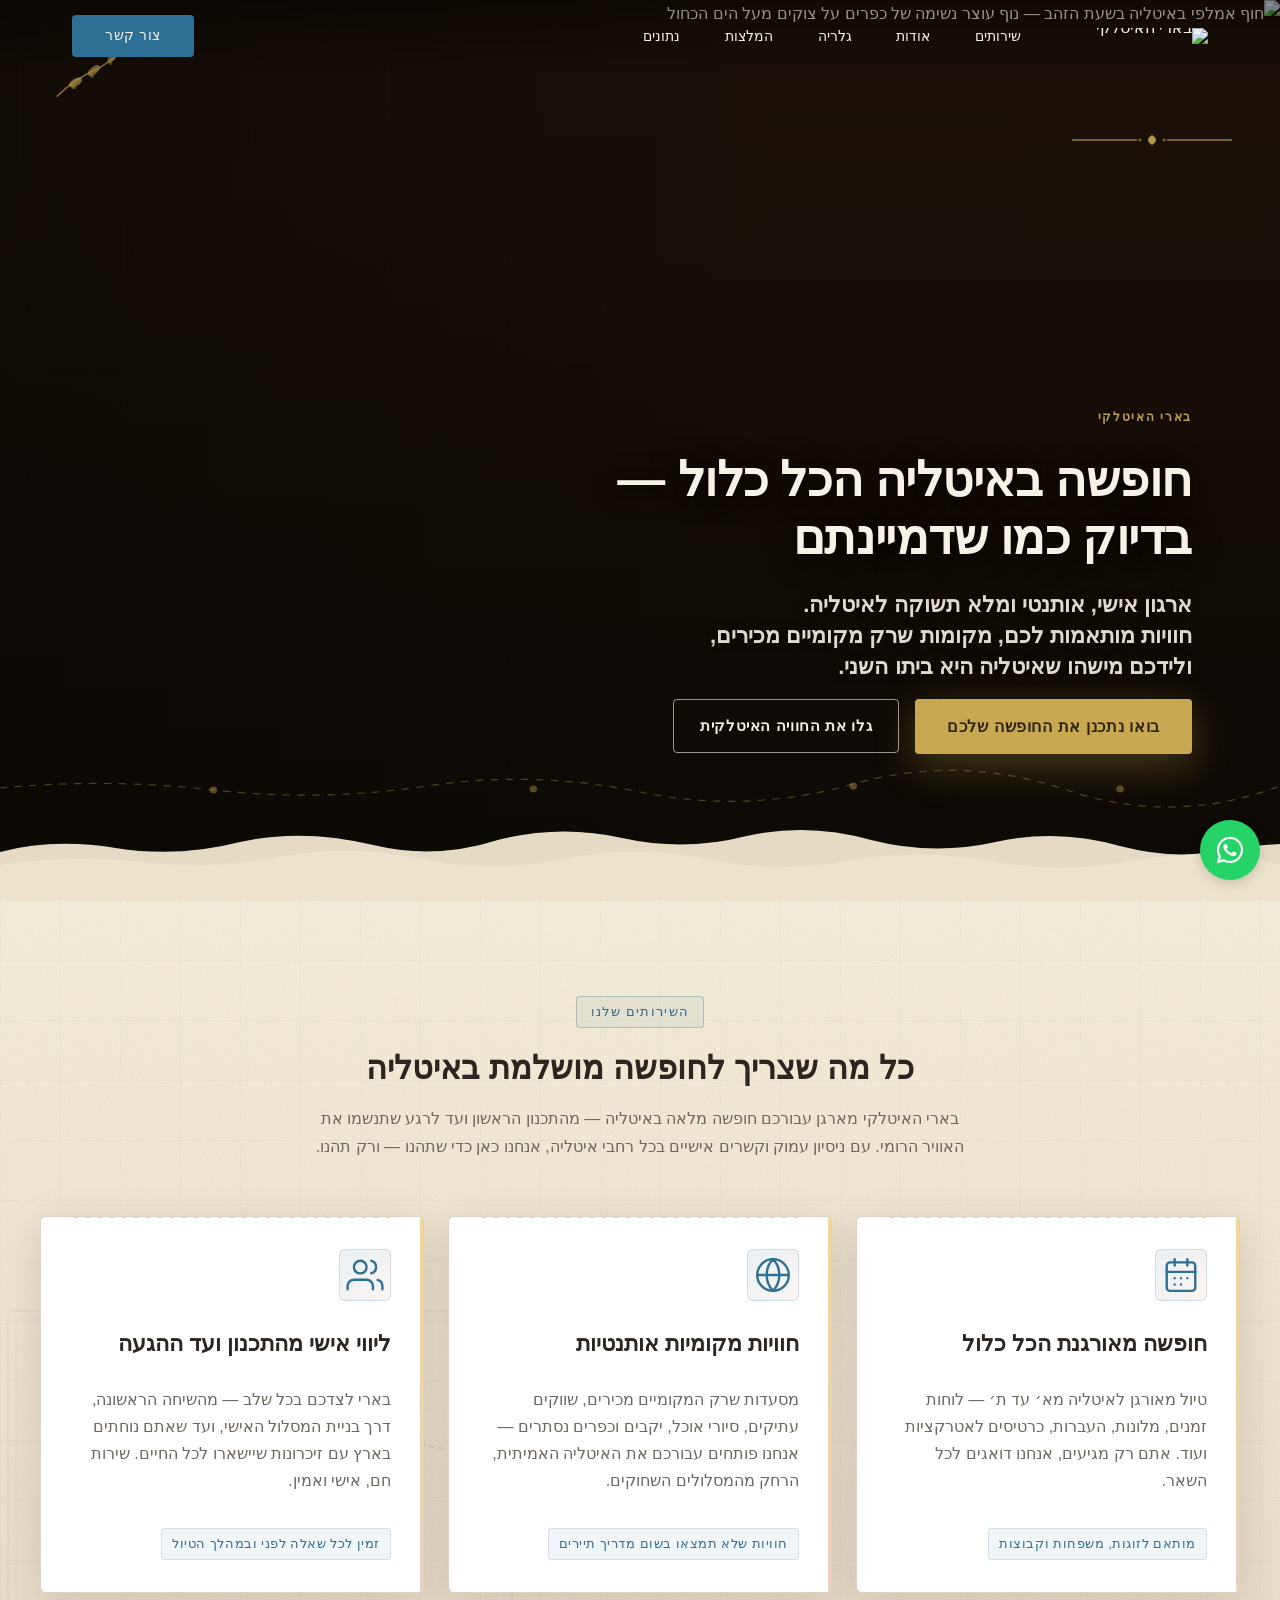
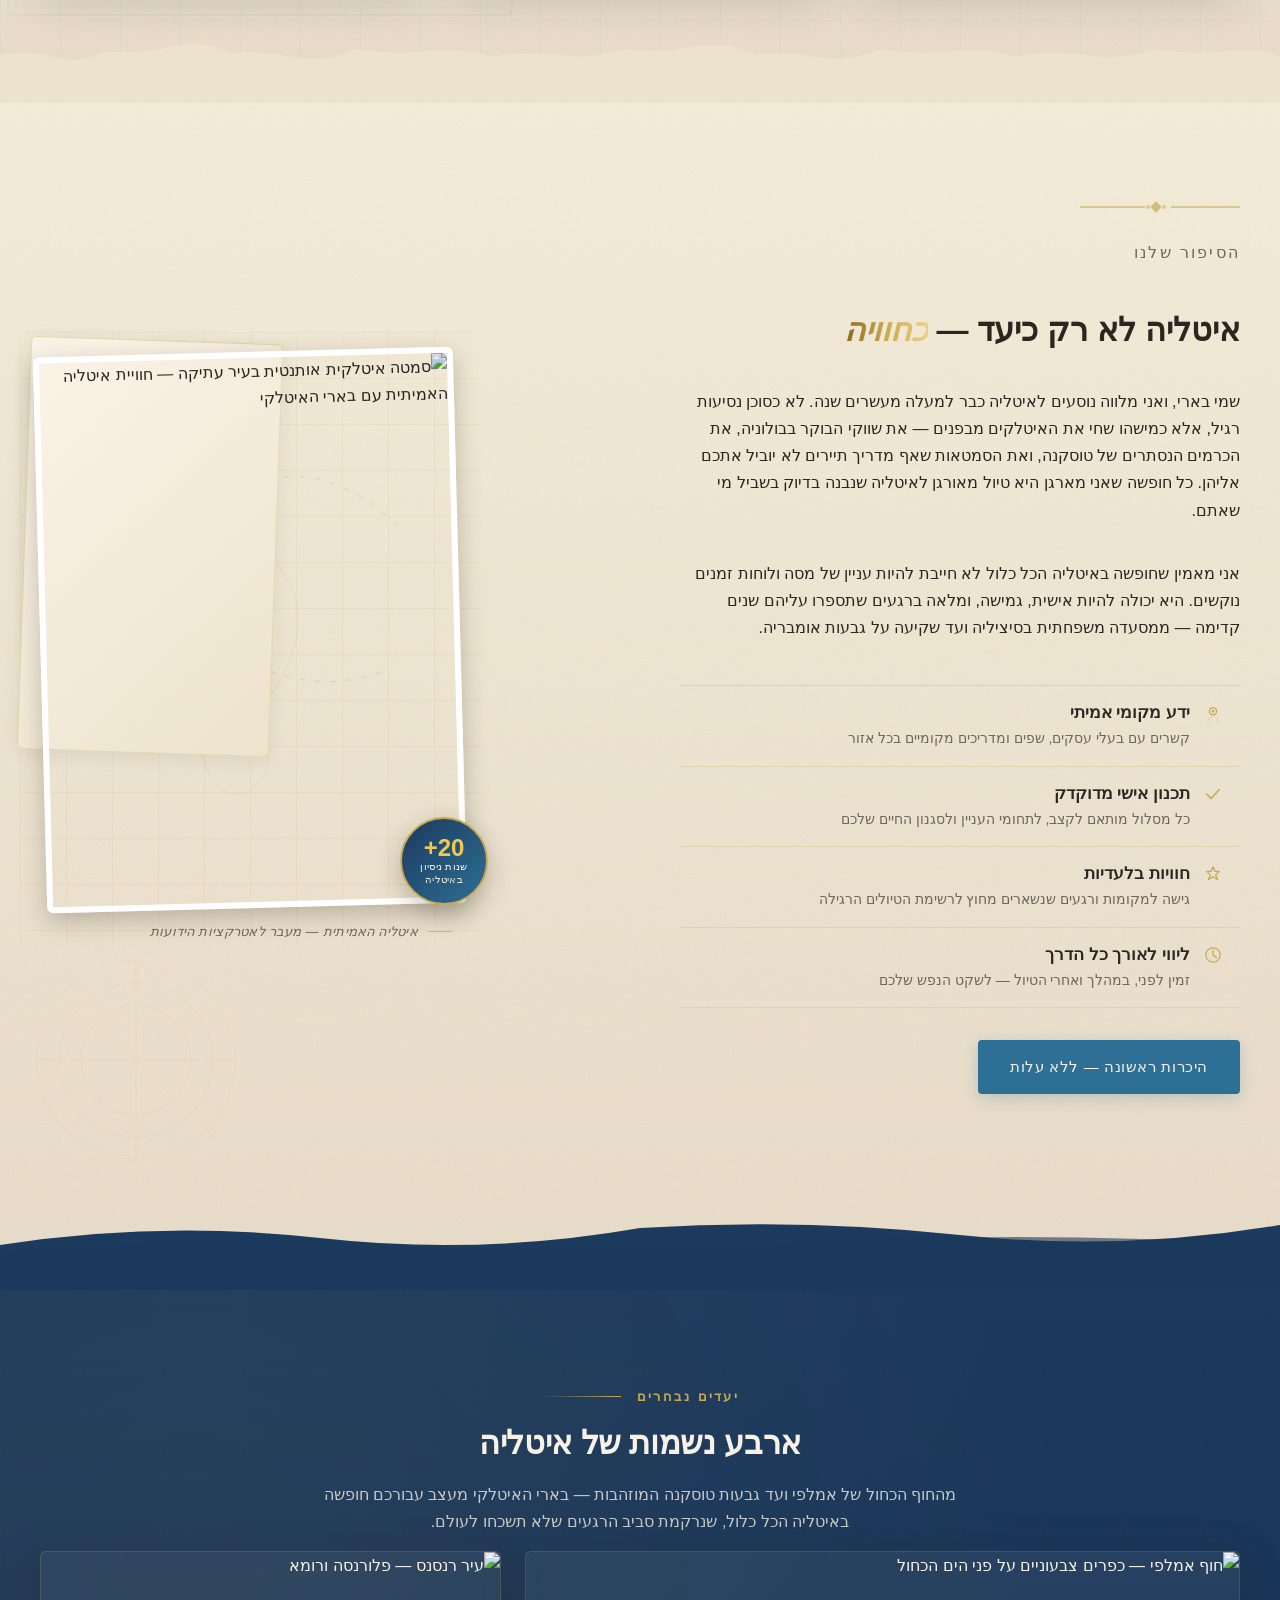
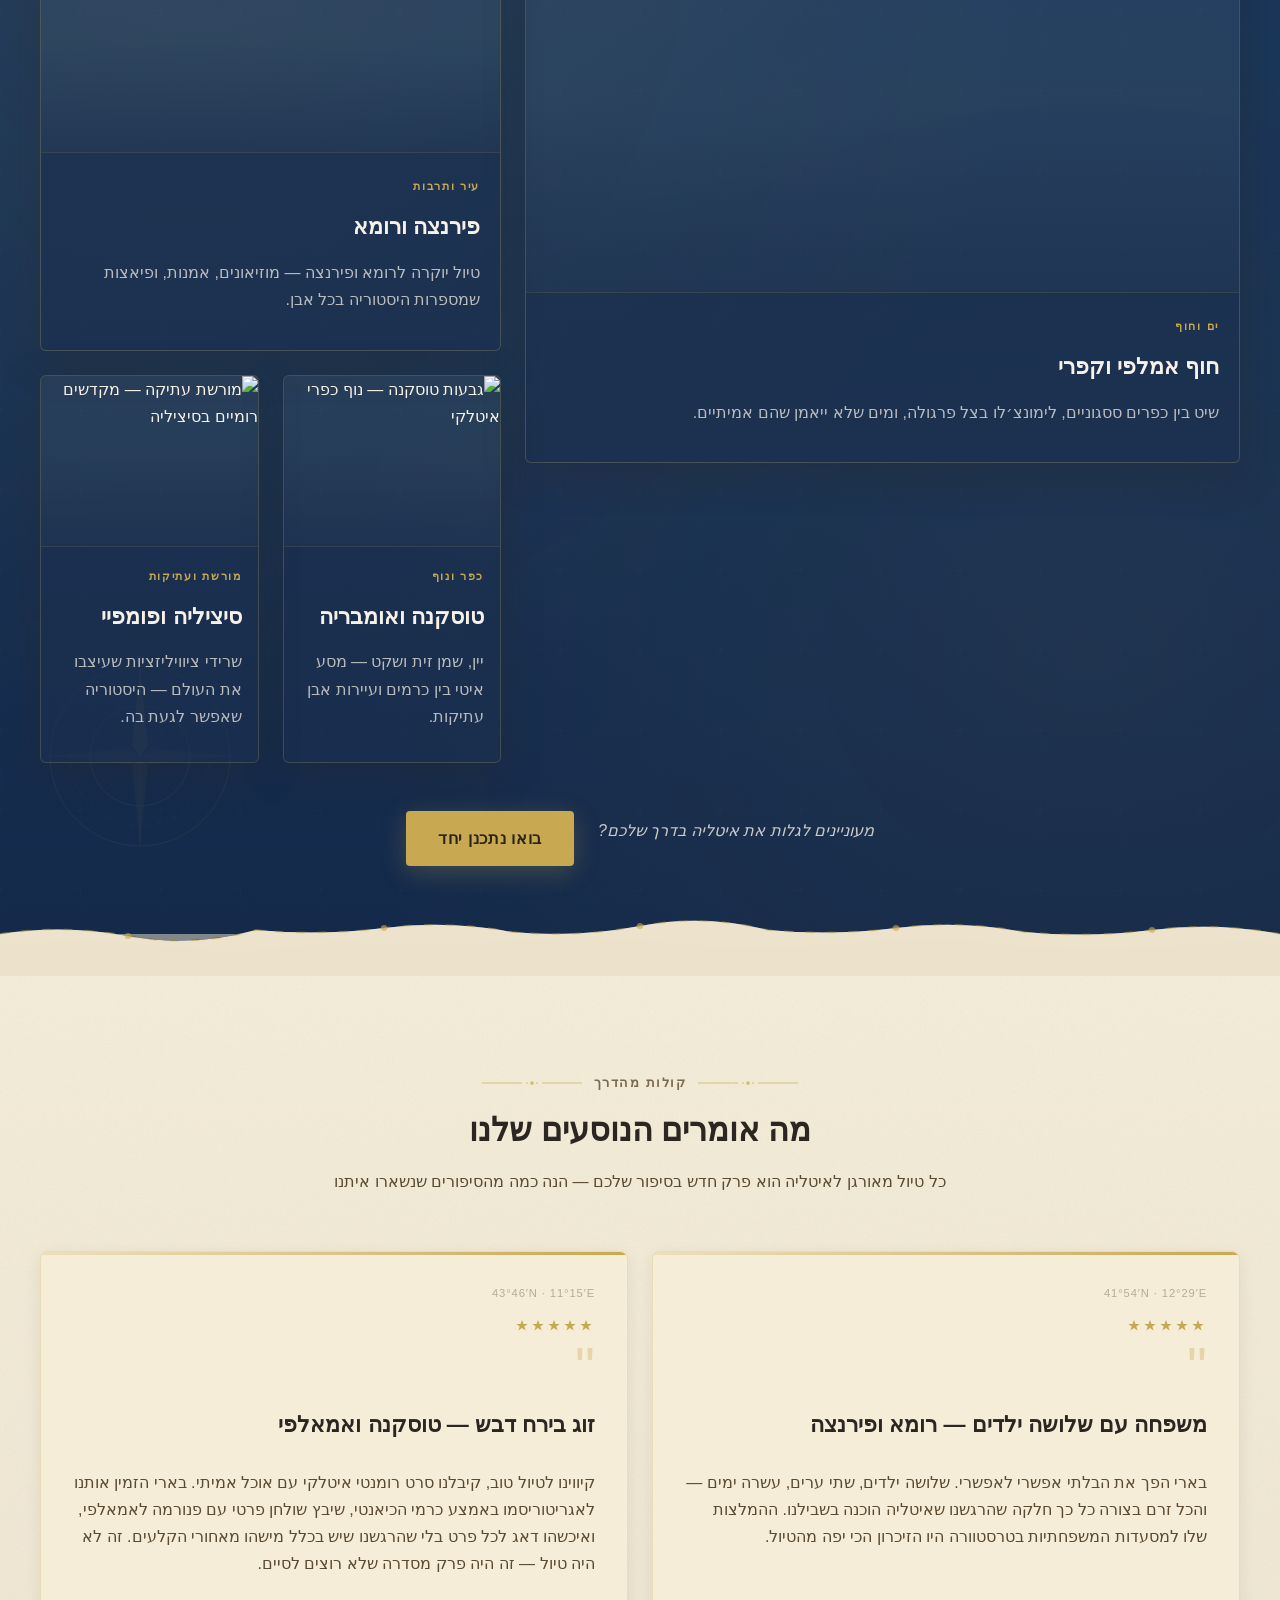
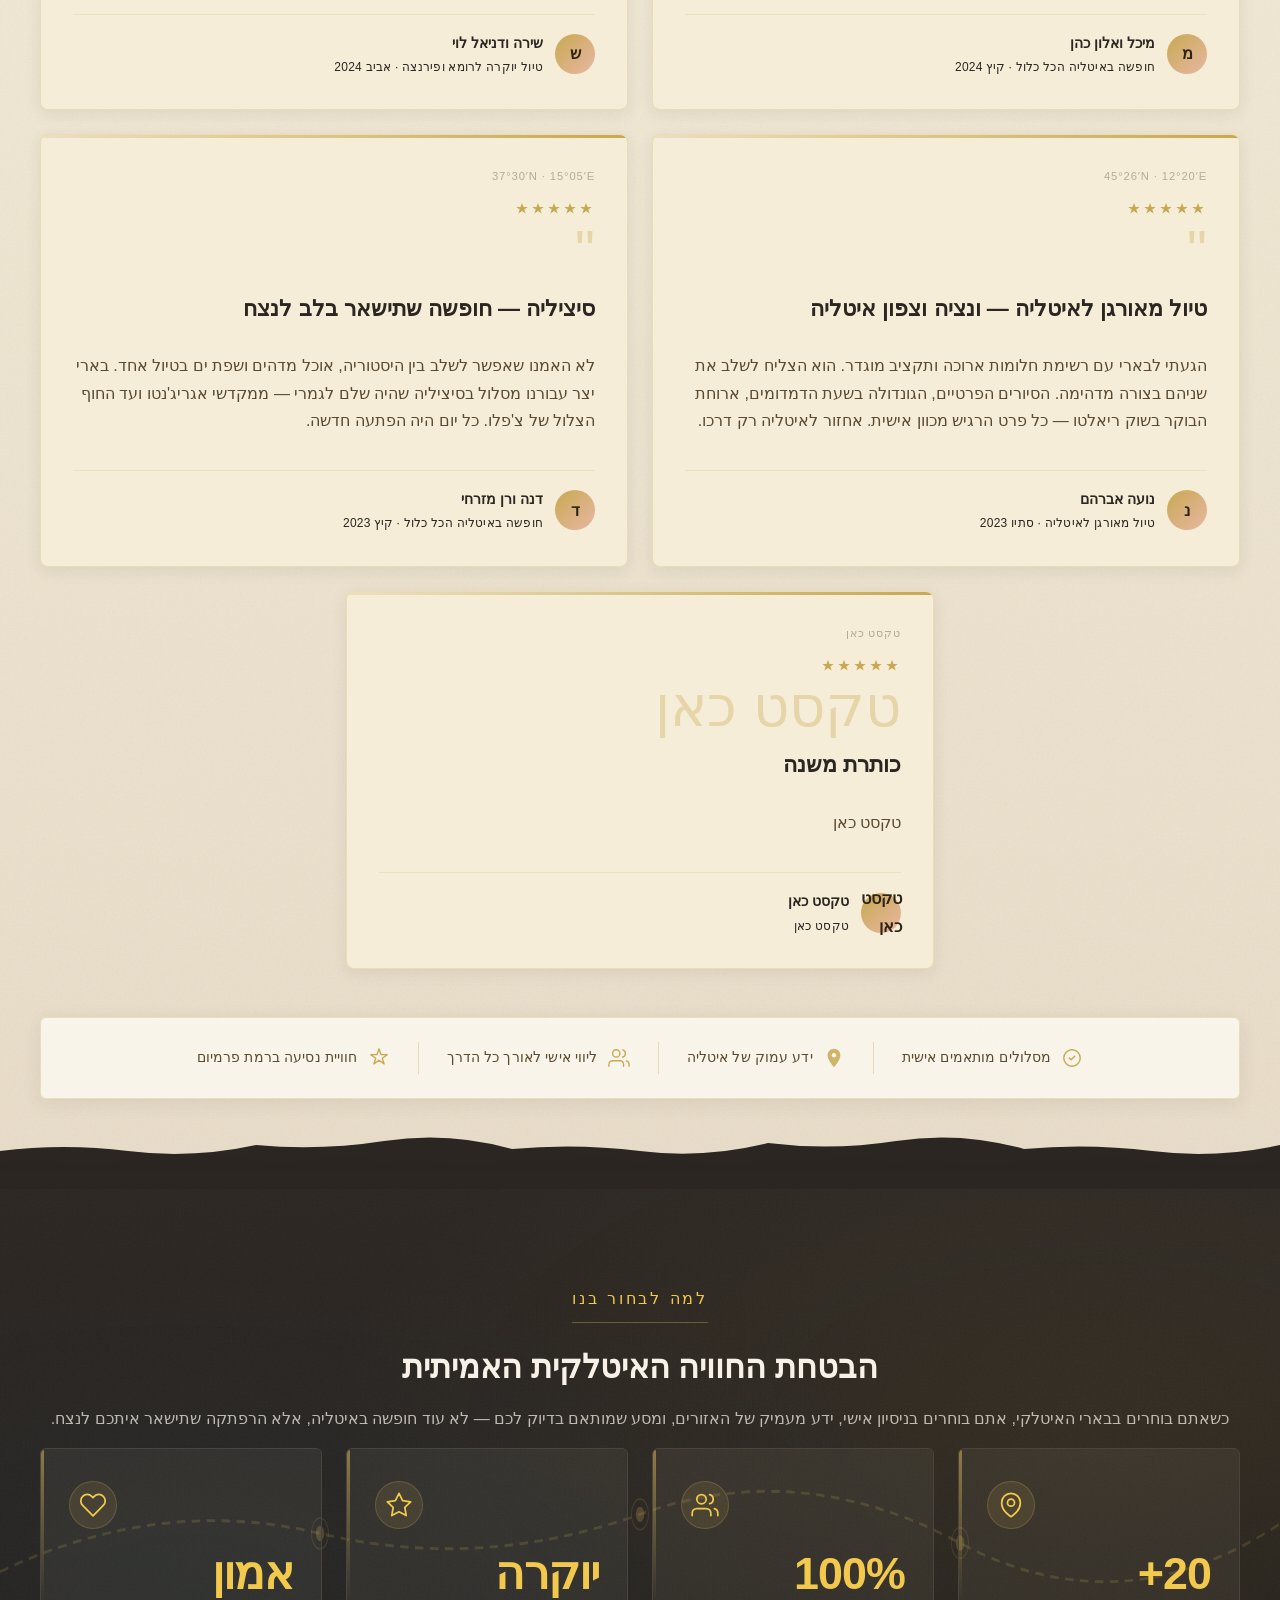
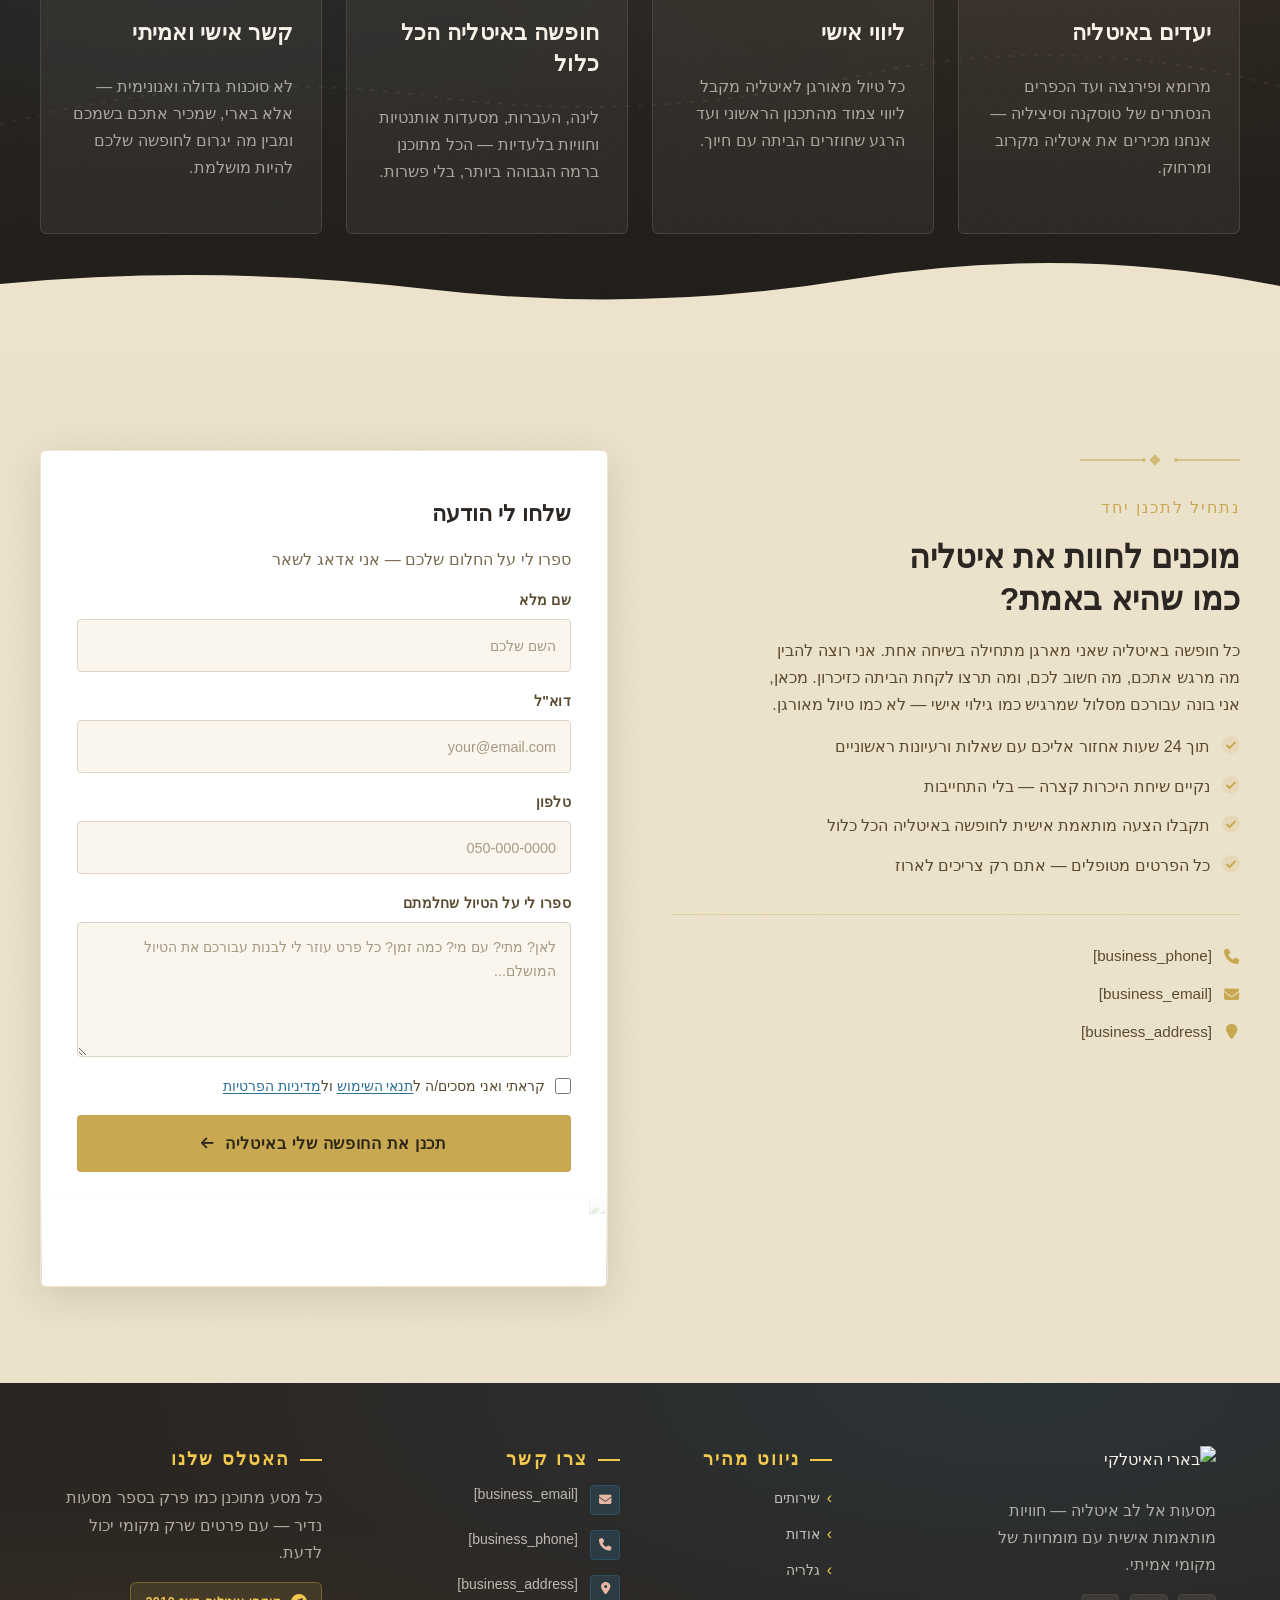
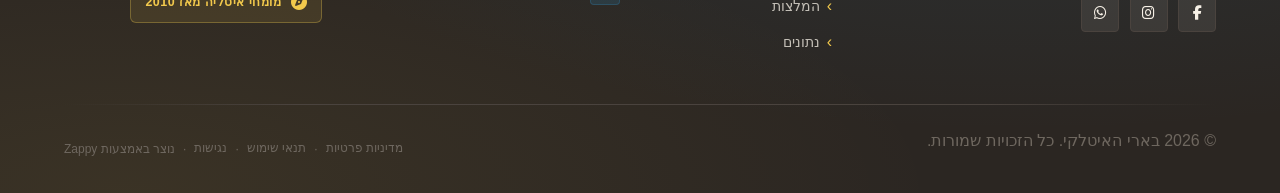
==== commit 5c3e23d8: "Background sync: Progressive GitHub Sync" ====
--- a/public/index.html
+++ b/public/index.html
@@ -1 +1 @@
-<!doctype html><html dir="rtl" lang="he"><head><meta charset="UTF-8"><meta content="width=device-width,initial-scale=1" name="viewport"><meta content="index, follow" name="robots"><title>גלו את איטליה האמיתית עם חופשה באיטליה הכל כלול — בארי האיטלקי</title><meta content="חולמים על איטליה? בארי האיטלקי מעצב עבורכם חופשה באיטליה הכל כלול עם אווירה אותנטית, מקומות קסומים וחוויות בלתי נשכחות. הזמינו עכשיו!" name="description"><meta content="חופשה באיטליה הכל כלול, טיול מאורגן לאיטליה, חבילות נופש לאיטליה למשפחות, טיול יוקרה לרומא ופירנצה, בארי האיטלקי" name="keywords"><link href="/assets/favicon.ico" rel="icon" type="image/x-icon"><link href="/assets/favicon-16x16.png" rel="icon" type="image/png" sizes="16x16"><link href="/assets/favicon-32x32.png" rel="icon" type="image/png" sizes="32x32"><link href="/assets/favicon-48x48.png" rel="icon" type="image/png" sizes="48x48"><link href="/assets/favicon-192x192.png" rel="icon" type="image/png" sizes="192x192"><link href="/assets/favicon-512x512.png" rel="icon" type="image/png" sizes="512x512"><link href="/assets/apple-touch-icon.png" rel="apple-touch-icon"><script>!function(){"use strict";var t="1098c36b-4d6b-42b1-bf92-f39aa628481f",e="https://qaapi.zappy5.com/api/analytics/track",a=18e5,n=2592e6,o=!0,i=!0,r=!0;var s=function(){var e="zappy_visitor_"+t,a=null;try{if(a=localStorage.getItem(e)){var o=JSON.parse(a),i=Date.now();if(i-o.created<n)return o.lastSeen=i,localStorage.setItem(e,JSON.stringify(o)),o.id}}catch(t){console.warn("Zappy Analytics: LocalStorage not available")}var r="zv_"+Date.now()+"_"+Math.random().toString(36).substr(2,9);try{localStorage.setItem(e,JSON.stringify({id:r,created:Date.now(),lastSeen:Date.now()}))}catch(t){}return r}(),c=function(){var e="zappy_session_"+t,n=null;try{if(n=sessionStorage.getItem(e)){var o=JSON.parse(n),i=Date.now();if(i-o.timestamp<a)return o.timestamp=i,sessionStorage.setItem(e,JSON.stringify(o)),o.id}}catch(t){console.warn("Zappy Analytics: SessionStorage not available")}var r="zs_"+Date.now()+"_"+Math.random().toString(36).substr(2,9);try{sessionStorage.setItem(e,JSON.stringify({id:r,timestamp:Date.now()}))}catch(t){}return r}();function l(a,n){n=n||{};var o={website_id:t,event_type:a,page_path:window.location.pathname,referrer:document.referrer||"direct",visitor_id:s,session_id:c,metadata:n};if(navigator.sendBeacon){var i=new Blob([JSON.stringify(o)],{type:"application/json"});navigator.sendBeacon(e,i)}else fetch(e,{method:"POST",headers:{"Content-Type":"application/json"},body:JSON.stringify(o),keepalive:!0}).catch(function(t){console.warn("Zappy Analytics: Failed to track event",t)})}o&&l("pageview",{title:document.title,url:window.location.href}),i&&document.addEventListener("click",function(t){var e=t.target;if("BUTTON"===e.tagName||e.closest("button")){var a="BUTTON"===e.tagName?e:e.closest("button");l("click",{element:"button",text:a.textContent.trim().substring(0,100),id:a.id||null,class:a.className||null})}else if("A"===e.tagName||e.closest("a")){var n="A"===e.tagName?e:e.closest("a");l("navigation",{element:"link",text:n.textContent.trim().substring(0,100),href:n.href,external:n.hostname!==window.location.hostname})}},!0),r&&document.addEventListener("submit",function(t){var e=t.target;l("form_submit",{form_id:e.id||null,form_name:e.name||null,form_action:e.action||null,form_method:e.method||"GET"})},!0);var d=Date.now();window.addEventListener("beforeunload",function(){l("page_unload",{time_on_page:Math.floor((Date.now()-d)/1e3),page_path:window.location.pathname})}),window.zappyAnalytics={track:l,getVisitorId:function(){return s},getSessionId:function(){return c}}}()</script><meta content="גלו את איטליה האמיתית עם חופשה באיטליה הכל כלול — בארי האיטלקי" property="og:title"><meta content="חולמים על איטליה? בארי האיטלקי מעצב עבורכם חופשה באיטליה הכל כלול עם אווירה אותנטית, מקומות קסומים וחוויות בלתי נשכחות. הזמינו עכשיו!" property="og:description"><meta content="summary_large_image" name="twitter:card"><meta content="גלו את איטליה האמיתית עם חופשה באיטליה הכל כלול — בארי האיטלקי" name="twitter:title"><meta content="חולמים על איטליה? בארי האיטלקי מעצב עבורכם חופשה באיטליה הכל כלול עם אווירה אותנטית, מקומות קסומים וחוויות בלתי נשכחות. הזמינו עכשיו!" name="twitter:description"><script type="application/ld+json">{"@context":"https://schema.org","@graph":[{"@type":"Organization","@id":"https://barihaitalki.zappy5.app#organization","name":"בארי האיטלקי","url":"https://barihaitalki.zappy5.app","description":"Barry the Italian is a travel and tourism business specializing in organizing vacations for tourists visiting Italy. The brand has a warm, Italian-inspired identity with a personal touch, suggesting an experienced guide or organizer who brings the authentic Italian experience to travelers. The name 'Barry the Italian' implies a friendly, approachable personality with deep connections to Italian culture and destinations."},{"@type":"WebSite","@id":"https://barihaitalki.zappy5.app#website","url":"https://barihaitalki.zappy5.app","name":"בארי האיטלקי","publisher":{"@id":"https://barihaitalki.zappy5.app#organization"}},{"@type":"ContactPage","@id":"https://barihaitalki.zappy5.app#contactpage","url":"https://barihaitalki.zappy5.app","name":"גלו את איטליה האמיתית עם חופשה באיטליה הכל כלול — בארי האיטלקי","mainEntity":{"@id":"https://barihaitalki.zappy5.app#organization"},"potentialAction":{"@type":"CommunicateAction","target":{"@type":"EntryPoint","urlTemplate":"https://barihaitalki.zappy5.app/api/email/contact-form","actionPlatform":["http/method=POST"],"contentType":"application/json"},"instrument":[{"@type":"PropertyValue","name":"name","propertyID":"text","valueRequired":true,"description":"השם שלכם"},{"@type":"PropertyValue","name":"email","propertyID":"email","valueRequired":true,"description":"your@email.com"},{"@type":"PropertyValue","name":"phone","propertyID":"tel","valueRequired":false,"description":"050-000-0000"},{"@type":"PropertyValue","name":"message","propertyID":"textarea","valueRequired":false,"description":"לאן? מתי? עם מי? כמה זמן? כל פרט עוזר לי לבנות עבורכם את הטיול המושלם..."},{"@type":"PropertyValue","name":"privacy_consent","propertyID":"checkbox","valueRequired":true}]}}]}</script><meta content="website" property="og:type"><meta content="he_IL" property="og:locale"><link href="https://cdnjs.cloudflare.com/ajax/libs/font-awesome/6.4.0/css/all.min.css" rel="stylesheet"><link href="/assets/favicon.ico" rel="icon" type="image/x-icon"><link href="/assets/favicon-16x16.png" rel="icon" type="image/png" sizes="16x16"><link href="/assets/favicon-32x32.png" rel="icon" type="image/png" sizes="32x32"><link href="/assets/favicon-48x48.png" rel="icon" type="image/png" sizes="48x48"><link href="/assets/favicon-192x192.png" rel="icon" type="image/png" sizes="192x192"><link href="/assets/favicon-512x512.png" rel="icon" type="image/png" sizes="512x512"><link href="/assets/apple-touch-icon.png" rel="apple-touch-icon"><link href="https://cdn.jsdelivr.net/npm/vanilla-cookieconsent@3/dist/cookieconsent.css" rel="stylesheet"><script src="https://cdn.jsdelivr.net/npm/vanilla-cookieconsent@3/dist/cookieconsent.umd.js"></script><script src="https://cdn.jsdelivr.net/gh/mickidum/acc_toolbar/acctoolbar/acctoolbar.min.js"></script><link href="/styles.css" rel="stylesheet"><style id="zappy-dropdown-submenu-styles">#navMenu li:has(.sub-menu),.nav-menu li:has(.sub-menu),.navbar li:has(.sub-menu),nav li:has(.sub-menu){position:relative}#navMenu .sub-menu,.nav-menu .sub-menu,.navbar .sub-menu,nav .sub-menu{display:block!important;position:absolute!important;top:100%;left:0;min-width:220px;background:#fff;border-radius:8px;box-shadow:0 8px 25px rgba(0,0,0,.15);padding:8px 0;opacity:0;visibility:hidden;transform:translateY(10px);transition:all .3s ease;z-index:1000;list-style:none;pointer-events:none}#navMenu li:hover>.sub-menu,.nav-menu li:hover>.sub-menu,.navbar li:hover>.sub-menu,nav li:hover>.sub-menu{opacity:1!important;visibility:visible!important;transform:translateY(0)!important;pointer-events:auto!important}.sub-menu li{list-style:none;margin:0;padding:0}.sub-menu a{display:block!important;padding:10px 16px!important;color:var(--text-dark,#333)!important;font-weight:500;text-decoration:none;white-space:nowrap;transition:background-color .2s}.sub-menu .zappy-nav-child>a{padding-left:28px!important;font-size:.9em!important;opacity:.85!important}[dir=rtl] .sub-menu .zappy-nav-child>a,html[lang=ar] .sub-menu .zappy-nav-child>a,html[lang=he] .sub-menu .zappy-nav-child>a{padding-left:10px!important;padding-right:28px!important}.sub-menu .zappy-nav-parent>a{font-weight:600!important}.sub-menu a:hover{background-color:#f5f5f5}[dir=rtl] .nav-menu .sub-menu,[dir=rtl] .navbar .sub-menu,[dir=rtl] nav .sub-menu,html[lang=ar] .nav-menu .sub-menu,html[lang=ar] .navbar .sub-menu,html[lang=ar] nav .sub-menu,html[lang=he] .nav-menu .sub-menu,html[lang=he] .navbar .sub-menu,html[lang=he] nav .sub-menu{left:auto!important;right:0!important}.sub-menu:empty,.sub-menu:not(:has(li)):not(:has(> a)),.sub-menu:not(:has(li:not(.zappy-hidden-menu-item))):not(:has(> a)){display:none!important;opacity:0!important;visibility:hidden!important;pointer-events:none!important}li:has(.menu-group-title):hover>.sub-menu{opacity:1!important;visibility:visible!important;transform:translateY(0)!important;pointer-events:auto!important}#navMenu>li>.menu-group-title,.nav-menu>li>.menu-group-title{display:inline-block;padding:.5rem 1rem;cursor:default;user-select:none}@media (max-width:768px){#navMenu .sub-menu,.nav-menu .sub-menu,.navbar .sub-menu,nav .sub-menu{position:static!important;transform:none!important;box-shadow:none!important;background:0 0!important;max-height:0;overflow:hidden;opacity:0;visibility:hidden;transition:max-height .3s ease,opacity .3s ease;padding:0!important;border-radius:0!important}#navMenu .sub-menu.mobile-expanded,.nav-menu .sub-menu.mobile-expanded,.navbar .sub-menu.mobile-expanded{max-height:none!important;overflow-y:visible!important;opacity:1!important;visibility:visible!important;padding:8px 0 8px 16px!important}[dir=rtl] .sub-menu.mobile-expanded,html[lang=he] .sub-menu.mobile-expanded{padding:8px 16px 8px 0!important}#navMenu li:hover>.sub-menu,.nav-menu li:hover>.sub-menu,.navbar li:hover>.sub-menu,nav li:hover>.sub-menu{opacity:0;visibility:hidden;pointer-events:none}#navMenu li>.sub-menu.mobile-expanded,.nav-menu li>.sub-menu.mobile-expanded,.navbar li>.sub-menu.mobile-expanded,nav li>.sub-menu.mobile-expanded{opacity:1!important;visibility:visible!important;pointer-events:auto!important}#navMenu li:has(.sub-menu),.nav-menu li:has(.sub-menu),.navbar li:has(.sub-menu),nav li:has(.sub-menu){display:flex!important;flex-wrap:wrap!important;align-items:center!important;position:relative!important;min-height:44px!important}#navMenu li:has(.sub-menu)>a,.nav-menu li:has(.sub-menu)>a,.navbar li:has(.sub-menu)>a,nav li:has(.sub-menu)>a{flex:1!important;min-width:0!important}#navMenu li:has(.sub-menu)>.menu-group-title,.nav-menu li:has(.sub-menu)>.menu-group-title,.navbar li:has(.sub-menu)>.menu-group-title,nav li:has(.sub-menu)>.menu-group-title{flex:1!important;min-width:0!important;padding:0!important;line-height:inherit!important}#navMenu li:has(.sub-menu)>.sub-menu,.nav-menu li:has(.sub-menu)>.sub-menu,.navbar li:has(.sub-menu)>.sub-menu,nav li:has(.sub-menu)>.sub-menu{flex-basis:100%!important;width:100%!important}#navMenu li:has(.sub-menu)>a [class*=arrow],#navMenu li:has(.sub-menu)>a [class*=chevron],.nav-menu li:has(.sub-menu)>a .fa-angle-down,.nav-menu li:has(.sub-menu)>a .fa-chevron-down,.nav-menu li:has(.sub-menu)>a [class*=arrow],.nav-menu li:has(.sub-menu)>a [class*=chevron],nav li:has(.sub-menu)>a [class*=arrow],nav li:has(.sub-menu)>a [class*=chevron]{display:none!important;visibility:hidden!important}.mobile-submenu-toggle{display:flex!important;align-items:center!important;justify-content:center!important;width:44px!important;height:auto!important;background:0 0!important;border:none!important;cursor:pointer!important;color:var(--text-dark)!important;position:static!important;flex-shrink:0!important;align-self:stretch!important;z-index:2!important;padding:0!important;margin:0!important}.mobile-submenu-toggle::after{content:''!important;width:0!important;height:0!important;border-left:6px solid transparent!important;border-right:6px solid transparent!important;border-top:7px solid currentColor!important;transition:transform .3s ease!important}.mobile-submenu-toggle.expanded::after{transform:rotate(180deg)!important}.sub-menu a{padding:10px 0!important;display:block!important;color:var(--text-dark)!important;white-space:normal!important}.sub-menu .zappy-nav-child>a{padding-left:28px!important;font-size:.9em!important;opacity:.85!important}[dir=rtl] .sub-menu .zappy-nav-child>a,html[lang=ar] .sub-menu .zappy-nav-child>a,html[lang=he] .sub-menu .zappy-nav-child>a{padding-left:0!important;padding-right:28px!important}.sub-menu .zappy-nav-parent>a{font-weight:600!important}#navMenu.active,.nav-menu.active{max-width:100vw!important;overflow-x:hidden!important;box-sizing:border-box!important}.navbar .sub-menu li a,.zappy-products-dropdown .sub-menu a,nav.navbar .sub-menu li a{color:var(--text-dark)!important}}@media (min-width:769px){.mobile-submenu-toggle{display:none!important}}</style><style id="zappy-widget-visibility">@media (max-width:768px){.whatsapp-float{display:flex!important}}@media (min-width:769px){.whatsapp-float{display:flex!important}}@media (max-width:768px){#mic-access-tool-general-button,#mic-init-access-tool #mic-access-tool-general-button,#mic-init-access-tool .mic-access-tool-general-button,._access-icon,.mic-access-tool-general-button{display:flex!important;visibility:visible!important;opacity:1!important;pointer-events:auto!important}}@media (min-width:769px){#mic-access-tool-general-button,#mic-init-access-tool #mic-access-tool-general-button,#mic-init-access-tool .mic-access-tool-general-button,._access-icon,.mic-access-tool-general-button{display:flex!important;visibility:visible!important;opacity:1!important;pointer-events:auto!important}}</style></head><body><nav class="navbar" dir="rtl"><button class="mobile-toggle" aria-label="Menu" id="mobileToggle"><svg viewBox="0 0 24 24" height="24" width="24" fill="none" class="hamburger-icon"><path d="M3 12h18M3 6h18M3 18h18" stroke="currentColor" stroke-width="2" stroke-linecap="round"></path></svg> <svg viewBox="0 0 24 24" height="24" width="24" fill="none" class="close-icon" style="display:none"><path d="M18 6L6 18M6 6l12 12" stroke="currentColor" stroke-width="2" stroke-linecap="round"></path></svg></button> <button class="phone-header-btn" aria-label="Call" data-phone="[business_phone]"><svg viewBox="0 0 24 24" height="20" width="20" fill="currentColor"><path d="M22 16.92v3a2 2 0 0 1-2.18 2 19.79 19.79 0 0 1-8.63-3.07 19.5 19.5 0 0 1-6-6 19.79 19.79 0 0 1-3.07-8.67A2 2 0 0 1 4.11 2h3a2 2 0 0 1 2 1.72 12.84 12.84 0 0 0 .7 2.81 2 2 0 0 1-.45 2.11L8.09 9.91a16 16 0 0 0 6 6l1.27-1.27a2 2 0 0 1 2.11-.45 12.84 12.84 0 0 0 2.81.7A2 2 0 0 1 22 16.92z"></path></svg></button><div class="nav-container"><div class="nav-right-group"><div class="nav-brand"><a href="/" class="logo-link"><img alt="בארי האיטלקי" src="/assets/logo.webp" class="logo"></a></div><ul class="nav-menu" id="navMenu"><li><a href="#services">שירותים</a></li><li><a href="#about">אודות</a></li><li><a href="#showcase">גלריה</a></li><li><a href="#testimonials">המלצות</a></li><li><a href="#stats">נתונים</a></li></ul></div><div class="nav-cta-container"><a href="#contact" class="nav-cta-btn">צור קשר</a></div></div></nav><script>window.addEventListener("load",function(){const e=document.querySelector(".navbar, nav, header");if(!e)return void console.log("[Navbar] Navbar element not found");let t=document.getElementById("mobileToggle")||document.querySelector(".mobile-toggle")||document.querySelector(".hamburger")||document.querySelector(".hamburger-menu")||document.querySelector(".menu-toggle")||document.querySelector(".burger-menu")||document.querySelector('[aria-label="Menu"]')||document.querySelector('[aria-label="תפריט"]');const o=document.querySelector(".phone-header-btn"),n=window.getComputedStyle(e);let r=n.backgroundColor;if(console.log("[Navbar] Initial navbar background:",r),"transparent"===r||"rgba(0, 0, 0, 0)"===r||r.startsWith("rgba")&&r.includes(", 0)")){const e=n.backgroundImage;if(e&&"none"!==e)console.log("[Navbar] Navbar has background image/gradient, using dark text"),r="rgb(240, 240, 240)";else{const e=window.getComputedStyle(document.body).backgroundColor;console.log("[Navbar] Navbar transparent, using body background:",e),r=e}}const i=r.match(/\d+/g);if(i&&i.length>=3){const e=(.299*parseInt(i[0])+.587*parseInt(i[1])+.114*parseInt(i[2]))/255;console.log("[Navbar] Mobile button colors preserved from Claude CSS (luminance:",e.toFixed(2)+")");const n=document.createElement("style");n.id="zappy-mobile-nav-fix";document.documentElement.lang;document.documentElement.dir,n.textContent='\n        /* Hide mobile buttons on desktop, show only on mobile */\n        @media (min-width: 769px) {\n          .mobile-toggle,\n          .phone-header-btn {\n            display: none !important;\n          }\n        }\n        \n        /* Show and position mobile buttons correctly on mobile */\n        @media (max-width: 768px) {\n          .mobile-toggle,\n          .phone-header-btn {\n            position: absolute !important;\n            top: 50% !important;\n            transform: translateY(-50%) !important;\n            z-index: 1001 !important;\n            display: flex !important;\n            align-items: center !important;\n            justify-content: center !important;\n            width: 36px !important;\n            height: 36px !important;\n            border-radius: 50% !important;\n            border: none !important;\n            cursor: pointer !important;\n            padding: 6px !important;\n            background: none !important;\n            color: var(--nav-text, var(--text-dark)) !important;\n          }\n          \n          /* LTR positioning (default): hamburger LEFT, phone RIGHT */\n          html:not([dir="rtl"]):not([lang="he"]):not([lang="ar"]) .mobile-toggle,\n          html[dir="ltr"] .mobile-toggle {\n            left: 12px !important;\n            right: auto !important;\n          }\n          html:not([dir="rtl"]):not([lang="he"]):not([lang="ar"]) .phone-header-btn,\n          html[dir="ltr"] .phone-header-btn {\n            right: 12px !important;\n            left: auto !important;\n          }\n          \n          /* RTL positioning: hamburger RIGHT, phone LEFT */\n          html[dir="rtl"] .mobile-toggle,\n          html[lang="he"] .mobile-toggle,\n          html[lang="ar"] .mobile-toggle {\n            right: 12px !important;\n            left: auto !important;\n          }\n          html[dir="rtl"] .phone-header-btn,\n          html[lang="he"] .phone-header-btn,\n          html[lang="ar"] .phone-header-btn {\n            left: 12px !important;\n            right: auto !important;\n          }\n          \n          /* CRITICAL: Ensure nav-container has min-height on mobile */\n          /* All children are positioned absolutely/fixed on mobile, so height:auto collapses to 0 */\n          .nav-container {\n            min-height: 70px !important;\n            position: relative !important;\n          }\n          \n          /* Ensure SVG icons are properly sized and inherit color */\n          .mobile-toggle svg,\n          .phone-header-btn svg {\n            width: 24px !important;\n            height: 24px !important;\n            /* Don\'t force display - let JavaScript control hamburger/close toggle */\n          }\n          \n          /* Reset nav-cta-container on mobile - remove desktop box-shadow/padding */\n          /* that creates a visible ghost box when CTA button is hidden */\n          .nav-cta-container {\n            box-shadow: none !important;\n            padding: 0 !important;\n          }\n          \n          /* Hide nav-cta-container entirely on mobile when there\'s no lang-switcher */\n          /* (only the CTA button is inside, and it\'s hidden on mobile) */\n          .nav-cta-container:not(:has(.lang-switcher)) {\n            display: none !important;\n          }\n          \n          /* CRITICAL: Prevent hero image fade gradient from bleeding over headline text */\n          /* The .image-fade-gradient has bottom: -30px (extends below parent) */\n          /* On mobile stacked layout, this overlaps the h1 text below the image */\n          .hero-image-column {\n            overflow: hidden !important;\n          }\n          .image-fade-gradient {\n            bottom: 0 !important;\n          }\n          \n          /* Hide desktop language switcher on mobile - hamburger menu handles it */\n          /* High specificity to override stored CSS */\n          .lang-switcher,\n          .nav-cta-container .lang-switcher,\n          .nav-container .lang-switcher,\n          .navbar .lang-switcher,\n          .navbar .nav-cta-container .lang-switcher {\n            display: none !important;\n          }\n        }\n      ';const r=document.getElementById("zappy-mobile-nav-fix");r&&r.remove(),document.head.appendChild(n),console.log("[Navbar] Critical CSS injected for mobile nav positioning");const a=window.innerWidth<=768;if(t){const e=t.querySelector(".hamburger-icon"),o=t.querySelector(".close-icon");e&&(e.style.setProperty("width","24px","important"),e.style.setProperty("height","24px","important"),e.style.setProperty("display","block","important")),o&&(o.style.setProperty("width","24px","important"),o.style.setProperty("height","24px","important"),o.style.setProperty("display","none","important")),a?(t.style.setProperty("position","absolute","important"),t.style.setProperty("top","50%","important"),t.style.setProperty("transform","translateY(-50%)","important"),t.style.setProperty("z-index","1001","important"),t.style.removeProperty("left"),t.style.removeProperty("right"),console.log("[Navbar] Mobile toggle positioning applied (mobile viewport)")):(t.style.removeProperty("position"),t.style.removeProperty("top"),t.style.removeProperty("transform"),t.style.removeProperty("z-index"),t.style.removeProperty("left"),t.style.removeProperty("right"),console.log("[Navbar] Desktop viewport - cleared mobile toggle inline positioning"))}if(o){const e=o.querySelector("svg");e&&(e.style.width="24px",e.style.height="24px",e.setAttribute("width","24"),e.setAttribute("height","24")),a?(o.style.setProperty("position","absolute","important"),o.style.setProperty("top","50%","important"),o.style.setProperty("transform","translateY(-50%)","important"),o.style.setProperty("z-index","1001","important"),o.style.removeProperty("left"),o.style.removeProperty("right"),console.log("[Navbar] Phone button positioning applied (mobile viewport)")):(o.style.removeProperty("position"),o.style.removeProperty("top"),o.style.removeProperty("transform"),o.style.removeProperty("z-index"),o.style.removeProperty("left"),o.style.removeProperty("right"),console.log("[Navbar] Desktop viewport - cleared phone button inline positioning"))}}else console.log("[Navbar] Could not parse background color:",r);t=document.getElementById("mobileToggle")||document.querySelector(".mobile-toggle")||document.querySelector(".hamburger")||document.querySelector(".hamburger-menu")||document.querySelector(".menu-toggle")||document.querySelector(".burger-menu")||document.querySelector('[aria-label="Menu"]')||document.querySelector('[aria-label="תפריט"]');const a=document.getElementById("navMenu")||document.querySelector(".nav-menu")||document.querySelector(".nav-links")||document.querySelector("nav ul:not(.submenu)");if(!t||!a)return void console.log("[Navbar] Mobile toggle or menu not found:",{toggle:!!t,menu:!!a});a.id||(a.id="navMenu"),console.log("[Navbar] Initializing mobile menu...");const l=t.cloneNode(!0);t.parentNode.replaceChild(l,t),l.addEventListener("click",function(e){e.preventDefault(),e.stopPropagation();const t=this.querySelector(".hamburger-icon"),o=this.querySelector(".close-icon");a.classList.contains("active")?(a.classList.remove("active"),t&&t.style.setProperty("display","block","important"),o&&o.style.setProperty("display","none","important"),document.body.style.overflow="",console.log("[Navbar] Menu closed")):(a.classList.add("active"),t&&t.style.setProperty("display","none","important"),o&&o.style.setProperty("display","block","important"),document.body.style.overflow="hidden",console.log("[Navbar] Menu opened"))}),a.querySelectorAll("a").forEach(function(e){e.addEventListener("click",function(){if("#"===this.getAttribute("href"))return;const e=l.querySelector(".hamburger-icon"),t=l.querySelector(".close-icon");a.classList.remove("active"),e&&e.style.setProperty("display","block","important"),t&&t.style.setProperty("display","none","important"),document.body.style.overflow="",console.log("[Navbar] Menu closed (link clicked)")})});var s=a.querySelectorAll(".dropdown-toggle");s.forEach(function(e){e.addEventListener("click",function(e){e.preventDefault(),e.stopPropagation();var t=this.closest(".nav-dropdown");t&&(t.parentNode.querySelectorAll(".nav-dropdown.open").forEach(function(e){e!==t&&e.classList.remove("open")}),t.classList.toggle("open"),console.log("[Navbar] Dropdown toggled:",t.classList.contains("open")?"open":"closed"))})}),document.addEventListener("click",function(e){e.target.closest(".nav-dropdown")||document.querySelectorAll(".nav-dropdown.open").forEach(function(e){e.classList.remove("open")})}),console.log("[Navbar] Dropdown handlers initialized for "+s.length+" dropdowns"),o&&o.addEventListener("click",function(){const e=document.querySelectorAll('a[href^="tel:"]'),t=e.length>0?e[0].getAttribute("href").replace("tel:",""):"[business_phone]";window.location.href="tel:"+t,console.log("[Navbar] Phone button clicked")}),console.log("[Navbar] Mobile menu initialized successfully")})</script><main><section class="index-hero-section" data-layout-spec="בית-hero" dir="rtl" id="hero" data-hero-type="fullscreen-scrim"><div class="index-hero-bg"><img alt="חוף אמלפי באיטליה בשעת הזהב — נוף עוצר נשימה של כפרים על צוקים מעל הים הכחול" src="/assets/site-index-hero-image-1.webp" data-context="Breathtaking golden hour panorama of the Amalfi Coast, Italy — dramatic cliffside villages cascading to a turquoise sea, warm amber sunlight bathing terracotta rooftops, lush Mediterranean vegetation, a stone promenade in the foreground, cinematic wide-angle travel photography, premium magazine quality, rich saturated colors with a warm golden tone, no people in foreground" data-placeholder="index-hero-image-1" height="1080" width="1920" data-hero-bg="true"></div><div class="index-hero-scrim" aria-hidden="true"></div><svg viewBox="0 0 120 80" xmlns="http://www.w3.org/2000/svg" aria-hidden="true" data-no-icon-edit="true" class="index-hero-olive" fill="none"><path d="M10,70 Q30,50 55,40 Q70,30 90,15" stroke="#C8A951" stroke-width="1.5" stroke-linecap="round" opacity="0.8"></path><ellipse cx="30" cy="55" fill="#C8A951" opacity="0.7" rx="8" ry="4" transform="rotate(-30 30 55)"></ellipse><ellipse cx="50" cy="42" fill="#C8A951" opacity="0.65" rx="8" ry="4" transform="rotate(-40 50 42)"></ellipse><ellipse cx="70" cy="28" fill="#C8A951" opacity="0.6" rx="7" ry="3.5" transform="rotate(-50 70 28)"></ellipse><ellipse cx="88" cy="17" fill="#C8A951" opacity="0.55" rx="6" ry="3" transform="rotate(-55 88 17)"></ellipse><circle cx="28" cy="60" r="2.5" fill="#C8A951" opacity="0.5"></circle><circle cx="48" cy="48" r="2" fill="#C8A951" opacity="0.45"></circle><circle cx="68" cy="34" r="2" fill="#C8A951" opacity="0.4"></circle></svg> <svg viewBox="0 0 160 20" xmlns="http://www.w3.org/2000/svg" aria-hidden="true" data-no-icon-edit="true" class="index-hero-flourish"><line x1="0" x2="65" y1="10" y2="10" stroke-width="1.5" stroke="#C8A951" opacity="0.7"></line><circle cx="80" cy="10" r="4" fill="#C8A951" opacity="0.7"></circle><polygon fill="#C8A951" points="80,4 83,10 80,16 77,10" opacity="0.7"></polygon><circle cx="68" cy="10" r="1.5" fill="#C8A951" opacity="0.5"></circle><circle cx="92" cy="10" r="1.5" fill="#C8A951" opacity="0.5"></circle><line x1="95" x2="160" y1="10" y2="10" stroke-width="1.5" stroke="#C8A951" opacity="0.7"></line></svg> <svg viewBox="0 0 1200 40" xmlns="http://www.w3.org/2000/svg" aria-hidden="true" data-no-icon-edit="true" preserveAspectRatio="none" class="index-hero-routeline" fill="none"><path d="M0,20 Q100,10 200,22 T400,18 T600,24 T800,16 T1000,22 T1200,18" stroke="#C8A951" stroke-width="1.2" stroke-linecap="round" opacity="0.35" stroke-dasharray="6 8"></path><circle cx="200" cy="22" r="3.5" fill="#C8A951" opacity="0.4"></circle><circle cx="500" cy="21" r="3.5" fill="#C8A951" opacity="0.4"></circle><circle cx="800" cy="18" r="3.5" fill="#C8A951" opacity="0.4"></circle><circle cx="1050" cy="21" r="3.5" fill="#C8A951" opacity="0.4"></circle></svg><div class="index-hero-content"><div class="index-hero-label">בארי האיטלקי</div><h1 class="index-hero-h1">חופשה באיטליה הכל כלול —<br>בדיוק כמו שדמיינתם</h1><h3 class="index-hero-subtitle">ארגון אישי, אותנטי ומלא תשוקה לאיטליה.<br>חוויות מותאמות לכם, מקומות שרק מקומיים מכירים,<br>ולידכם מישהו שאיטליה היא ביתו השני.</h3><div class="index-hero-ctas"><a href="#contact" class="index-hero-btn-primary">בואו נתכנן את החופשה שלכם</a> <a href="#experience" class="index-hero-btn-secondary">גלו את החוויה האיטלקית</a></div></div><div class="index-hero-divider-wrapper"><svg viewBox="0 0 1440 90" xmlns="http://www.w3.org/2000/svg" aria-hidden="true" data-no-icon-edit="true" preserveAspectRatio="none"><path d="M0,90 L0,42 Q60,28 130,38 Q200,48 270,32 Q340,18 420,35 Q490,50 560,30 Q630,14 700,28 Q770,42 840,26 Q910,12 980,30 Q1050,46 1120,32 Q1190,18 1260,36 Q1330,52 1380,38 L1440,34 L1440,90 Z" fill="#EDE3CC" opacity="0.97"></path><path d="M0,90 L0,55 Q80,44 160,52 Q240,60 320,46 Q400,34 480,50 Q560,64 640,48 Q720,34 800,50 Q880,64 960,50 Q1040,38 1120,52 Q1200,64 1280,50 Q1360,38 1440,54 L1440,90 Z" fill="#EDE3CC"></path></svg></div></section><section class="index-services-section" data-layout-spec="בית-services" dir="rtl"><div class="index-services-texture" aria-hidden="true"></div><svg xmlns="http://www.w3.org/2000/svg" aria-hidden="true" data-no-icon-edit="true" preserveAspectRatio="none" class="index-services-maplines" height="100%" width="100%"><defs><pattern height="60" id="mapgrid" patternUnits="userSpaceOnUse" width="60"><path d="M 60 0 L 0 0 0 60" fill="none" stroke="#2E6F95" stroke-width="0.6" opacity="0.12"></path></pattern></defs><rect height="100%" width="100%" fill="url(#mapgrid)"></rect></svg><div class="index-services-container"><div class="index-services-intro"><span class="index-services-label">השירותים שלנו</span><h2 class="index-services-heading">כל מה שצריך לחופשה מושלמת באיטליה</h2><p class="index-services-subtext">בארי האיטלקי מארגן עבורכם חופשה מלאה באיטליה — מהתכנון הראשון ועד לרגע שתנשמו את האוויר הרומי. עם ניסיון עמוק וקשרים אישיים בכל רחבי איטליה, אנחנו כאן כדי שתהנו — ורק תהנו.</p></div><div class="index-services-grid"><article class="index-services-card"><div class="index-services-card-accent" aria-hidden="true"></div><div class="index-services-icon-wrap" aria-hidden="true"><svg viewBox="0 0 24 24" xmlns="http://www.w3.org/2000/svg" height="38" width="38" fill="none" data-element-type="icon" data-icon-type="svg" stroke="currentColor" stroke-linecap="round" stroke-linejoin="round" stroke-width="1.5"><rect height="18" width="18" x="3" y="4" rx="2"></rect><line x1="16" x2="16" y1="2" y2="6"></line><line x1="8" x2="8" y1="2" y2="6"></line><line x1="3" x2="21" y1="10" y2="10"></line><path d="M8 14h.01M12 14h.01M16 14h.01M8 18h.01M12 18h.01"></path></svg></div><div class="index-services-card-body"><h3 class="index-services-card-title">חופשה מאורגנת הכל כלול</h3><p class="index-services-card-text">טיול מאורגן לאיטליה מא׳ עד ת׳ — לוחות זמנים, מלונות, העברות, כרטיסים לאטרקציות ועוד. אתם רק מגיעים, אנחנו דואגים לכל השאר.</p><span class="index-services-card-note">מותאם לזוגות, משפחות וקבוצות</span></div></article><article class="index-services-card"><div class="index-services-card-accent" aria-hidden="true"></div><div class="index-services-icon-wrap" aria-hidden="true"><svg viewBox="0 0 24 24" xmlns="http://www.w3.org/2000/svg" height="38" width="38" fill="none" data-element-type="icon" data-icon-type="svg" stroke="currentColor" stroke-linecap="round" stroke-linejoin="round" stroke-width="1.5"><circle cx="12" cy="12" r="10"></circle><path d="M12 2a14.5 14.5 0 0 0 0 20 14.5 14.5 0 0 0 0-20"></path><line x1="2" x2="22" y1="12" y2="12"></line></svg></div><div class="index-services-card-body"><h3 class="index-services-card-title">חוויות מקומיות אותנטיות</h3><p class="index-services-card-text">מסעדות שרק המקומיים מכירים, שווקים עתיקים, סיורי אוכל, יקבים וכפרים נסתרים — אנחנו פותחים עבורכם את האיטליה האמיתית, הרחק מהמסלולים השחוקים.</p><span class="index-services-card-note">חוויות שלא תמצאו בשום מדריך תיירים</span></div></article><article class="index-services-card"><div class="index-services-card-accent" aria-hidden="true"></div><div class="index-services-icon-wrap" aria-hidden="true"><svg viewBox="0 0 24 24" xmlns="http://www.w3.org/2000/svg" height="38" width="38" fill="none" data-element-type="icon" data-icon-type="svg" stroke="currentColor" stroke-linecap="round" stroke-linejoin="round" stroke-width="1.5"><path d="M17 21v-2a4 4 0 0 0-4-4H5a4 4 0 0 0-4 4v2"></path><circle cx="9" cy="7" r="4"></circle><path d="M23 21v-2a4 4 0 0 0-3-3.87"></path><path d="M16 3.13a4 4 0 0 1 0 7.75"></path></svg></div><div class="index-services-card-body"><h3 class="index-services-card-title">ליווי אישי מהתכנון ועד ההגעה</h3><p class="index-services-card-text">בארי לצדכם בכל שלב — מהשיחה הראשונה, דרך בניית המסלול האישי, ועד שאתם נוחתים בארץ עם זיכרונות שיישארו לכל החיים. שירות חם, אישי ואמין.</p><span class="index-services-card-note">זמין לכל שאלה לפני ובמהלך הטיול</span></div></article></div><div class="index-services-mapback" aria-hidden="true"><svg viewBox="0 0 520 320" xmlns="http://www.w3.org/2000/svg" aria-hidden="true" data-no-icon-edit="true" height="320" width="520"><rect height="304" width="504" fill="none" x="8" y="8" opacity="0.18" rx="4" stroke="#2E6F95" stroke-width="1.2"></rect><rect height="288" width="488" fill="none" x="16" y="16" opacity="0.12" rx="2" stroke="#2E6F95" stroke-width="0.6"></rect><path d="M60,260 Q120,200 180,220 Q240,240 300,180 Q360,120 420,140 Q460,155 480,130" fill="none" stroke="#2E6F95" stroke-width="1.8" stroke-dasharray="6,4" opacity="0.22"></path><circle cx="180" cy="220" r="5" fill="#2E6F95" opacity="0.2"></circle><circle cx="300" cy="180" r="5" fill="#2E6F95" opacity="0.2"></circle><circle cx="420" cy="140" r="5" fill="#2E6F95" opacity="0.2"></circle><circle cx="60" cy="260" r="4" fill="#F2C94C" opacity="0.3"></circle><circle cx="480" cy="130" r="4" fill="#F2C94C" opacity="0.3"></circle><line x1="180" x2="180" y1="220" y2="240" stroke-width="0.8" stroke="#2E6F95" opacity="0.15"></line><line x1="300" x2="300" y1="180" y2="200" stroke-width="0.8" stroke="#2E6F95" opacity="0.15"></line><line x1="420" x2="420" y1="140" y2="160" stroke-width="0.8" stroke="#2E6F95" opacity="0.15"></line><g opacity="0.18" transform="translate(60,260)"><line x1="0" x2="0" y1="-18" y2="18" stroke-width="1" stroke="#2E6F95"></line><line x1="-18" x2="18" y1="0" y2="0" stroke-width="1" stroke="#2E6F95"></line><polygon fill="#2E6F95" points="0,-18 4,-8 0,-12 -4,-8"></polygon><circle cx="0" cy="0" r="3" fill="none" stroke="#2E6F95" stroke-width="0.8"></circle></g><line x1="0" x2="520" y1="107" y2="107" stroke-width="0.5" stroke="#2E6F95" opacity="0.08"></line><line x1="0" x2="520" y1="213" y2="213" stroke-width="0.5" stroke="#2E6F95" opacity="0.08"></line><line x1="173" x2="173" y1="0" y2="320" stroke-width="0.5" stroke="#2E6F95" opacity="0.08"></line><line x1="347" x2="347" y1="0" y2="320" stroke-width="0.5" stroke="#2E6F95" opacity="0.08"></line></svg></div></div><div class="index-services-divider-wrapper"><svg viewBox="0 0 1440 90" xmlns="http://www.w3.org/2000/svg" aria-hidden="true" data-no-icon-edit="true" preserveAspectRatio="none"><path d="M0,90 L0,42 Q30,36 60,44 T120,38 Q155,42 190,34 T260,40 Q295,37 330,44 T400,36 Q440,42 480,38 T550,44 Q590,38 630,42 T700,36 Q740,40 780,34 T850,42 Q885,38 920,44 T990,36 Q1030,42 1070,38 T1140,44 Q1180,36 1220,42 T1300,36 Q1340,42 1380,38 T1440,44 L1440,90 Z" fill="#EDE3CC"></path></svg></div></section><section class="index-about-section" data-layout-spec="בית-about" dir="rtl"><div class="index-about-texture" aria-hidden="true"></div><svg viewBox="0 0 200 200" xmlns="http://www.w3.org/2000/svg" aria-hidden="true" data-no-icon-edit="true" class="index-about-compass"><g opacity="0.12" fill="none" stroke="#C8A951" stroke-width="0.8"><circle cx="100" cy="100" r="90"></circle><circle cx="100" cy="100" r="70"></circle><circle cx="100" cy="100" r="50"></circle><line x1="100" x2="100" y1="10" y2="190"></line><line x1="10" x2="190" y1="100" y2="100"></line><line x1="29" x2="171" y1="29" y2="171"></line><line x1="171" x2="29" y1="29" y2="171"></line><polygon fill="#C8A951" points="100,10 94,40 100,35 106,40" opacity="0.3"></polygon><polygon fill="#C8A951" points="100,190 94,160 100,165 106,160" opacity="0.2"></polygon><polygon fill="#C8A951" points="10,100 40,94 35,100 40,106" opacity="0.2"></polygon><polygon fill="#C8A951" points="190,100 160,94 165,100 160,106" opacity="0.2"></polygon></g></svg><div class="index-about-container"><div class="index-about-content"><div class="index-about-flourish" aria-hidden="true"><svg viewBox="0 0 160 16" xmlns="http://www.w3.org/2000/svg" aria-hidden="true" data-no-icon-edit="true" height="16" width="160"><line x1="0" x2="65" y1="8" y2="8" stroke-width="1.5" stroke="#C8A951" opacity="0.7"></line><rect height="8" width="8" fill="#C8A951" x="72" y="4" opacity="0.7" transform="rotate(45 76 8)"></rect><circle cx="68" cy="8" r="2" fill="#C8A951" opacity="0.5"></circle><circle cx="84" cy="8" r="2" fill="#C8A951" opacity="0.5"></circle><line x1="91" x2="160" y1="8" y2="8" stroke-width="1.5" stroke="#C8A951" opacity="0.7"></line></svg></div><p class="index-about-eyebrow">הסיפור שלנו</p><h2 class="index-about-heading">איטליה לא רק כיעד — <em>כחוויה</em></h2><p class="index-about-body">שמי בארי, ואני מלווה נוסעים לאיטליה כבר למעלה מעשרים שנה. לא כסוכן נסיעות רגיל, אלא כמישהו שחי את האיטלקים מבפנים — את שווקי הבוקר בבולוניה, את הכרמים הנסתרים של טוסקנה, ואת הסמטאות שאף מדריך תיירים לא יוביל אתכם אליהן. כל חופשה שאני מארגן היא טיול מאורגן לאיטליה שנבנה בדיוק בשביל מי שאתם.</p><p class="index-about-body">אני מאמין שחופשה באיטליה הכל כלול לא חייבת להיות עניין של מסה ולוחות זמנים נוקשים. היא יכולה להיות אישית, גמישה, ומלאה ברגעים שתספרו עליהם שנים קדימה — ממסעדה משפחתית בסיציליה ועד שקיעה על גבעות אומבריה.</p><ul class="index-about-values"><li class="index-about-value-item"><span class="index-about-value-pin" aria-hidden="true"><svg viewBox="0 0 20 20" xmlns="http://www.w3.org/2000/svg" height="18" width="18" fill="none" data-element-type="icon" data-icon-type="svg"><circle cx="10" cy="8" r="4" stroke-width="1.5" stroke="#C8A951"></circle><path d="M10 12 C10 12 4 17 4 20" stroke="#C8A951" stroke-width="1" opacity="0.4"></path><path d="M10 12 C10 12 16 17 16 20" stroke="#C8A951" stroke-width="1" opacity="0.4"></path><circle cx="10" cy="8" r="1.5" fill="#C8A951"></circle></svg></span><div class="index-about-value-text"><strong>ידע מקומי אמיתי</strong> <span>קשרים עם בעלי עסקים, שפים ומדריכים מקומיים בכל אזור</span></div></li><li class="index-about-value-item"><span class="index-about-value-pin" aria-hidden="true"><svg viewBox="0 0 20 20" xmlns="http://www.w3.org/2000/svg" height="18" width="18" fill="none" data-element-type="icon" data-icon-type="svg"><path d="M3 10 L8 15 L17 5" stroke="#C8A951" stroke-width="1.8" stroke-linecap="round" stroke-linejoin="round"></path></svg></span><div class="index-about-value-text"><strong>תכנון אישי מדוקדק</strong> <span>כל מסלול מותאם לקצב, לתחומי העניין ולסגנון החיים שלכם</span></div></li><li class="index-about-value-item"><span class="index-about-value-pin" aria-hidden="true"><svg viewBox="0 0 20 20" xmlns="http://www.w3.org/2000/svg" height="18" width="18" fill="none" data-element-type="icon" data-icon-type="svg"><path d="M10 2 L12 7 L17 7 L13 11 L15 16 L10 13 L5 16 L7 11 L3 7 L8 7 Z" stroke="#C8A951" stroke-width="1.4" stroke-linejoin="round"></path></svg></span><div class="index-about-value-text"><strong>חוויות בלעדיות</strong> <span>גישה למקומות ורגעים שנשארים מחוץ לרשימת הטיולים הרגילה</span></div></li><li class="index-about-value-item"><span class="index-about-value-pin" aria-hidden="true"><svg viewBox="0 0 20 20" xmlns="http://www.w3.org/2000/svg" height="18" width="18" fill="none" data-element-type="icon" data-icon-type="svg"><circle cx="10" cy="10" r="8" stroke-width="1.4" stroke="#C8A951"></circle><path d="M10 5 L10 10 L14 13" stroke="#C8A951" stroke-width="1.5" stroke-linecap="round"></path></svg></span><div class="index-about-value-text"><strong>ליווי לאורך כל הדרך</strong> <span>זמין לפני, במהלך ואחרי הטיול — לשקט הנפש שלכם</span></div></li></ul><a href="#contact" class="index-about-cta">היכרות ראשונה — ללא עלות</a></div><div class="index-about-imagery"><div class="index-about-map-bg" aria-hidden="true"><svg viewBox="0 0 300 400" xmlns="http://www.w3.org/2000/svg" aria-hidden="true" data-no-icon-edit="true" height="100%" width="100%"><defs><pattern height="30" id="mapGrid" patternUnits="userSpaceOnUse" width="30"><path d="M 30 0 L 0 0 0 30" fill="none" stroke="#8B6914" stroke-width="0.4" opacity="0.3"></path></pattern></defs><rect height="400" width="300" fill="url(#mapGrid)"></rect><path d="M120,60 Q140,55 155,70 Q170,85 165,110 Q160,135 170,155 Q185,175 180,200 Q175,220 165,235 Q155,250 160,270 Q165,285 155,295 Q145,305 135,300 Q125,295 120,280 Q115,265 105,255 Q95,245 90,230 Q85,215 95,200 Q105,185 100,165 Q95,145 105,125 Q115,105 110,85 Q105,65 120,60Z" fill="none" stroke="#8B6914" stroke-width="0.6" opacity="0.15"></path><path d="M50,80 Q100,120 150,100 Q200,80 250,130" fill="none" stroke="#8B6914" stroke-width="0.8" stroke-dasharray="4,6" opacity="0.2"></path><path d="M40,200 Q90,180 140,210 Q190,240 240,220" fill="none" stroke="#8B6914" stroke-width="0.8" stroke-dasharray="4,6" opacity="0.2"></path><circle cx="130" cy="95" r="3" fill="#C8A951" opacity="0.25"></circle><circle cx="155" cy="160" r="3" fill="#C8A951" opacity="0.25"></circle><circle cx="140" cy="230" r="3" fill="#C8A951" opacity="0.25"></circle></svg></div><div class="index-about-paper-strip" aria-hidden="true"></div><figure class="index-about-figure"><div class="index-about-img-frame"><img alt="סמטה איטלקית אותנטית בעיר עתיקה — חוויית איטליה האמיתית עם בארי האיטלקי" src="/assets/site-index-about-image-1.webp" data-context="Tall editorial travel photograph of an authentic Italian scene — a narrow cobblestone alley in a historic Italian hill town like Positano or Siena, warm golden afternoon light casting long shadows, terracotta pots with flowers on window ledges, a local man or woman walking in the distance, cinematic and intimate atmosphere, magazine-quality photography, rich warm tones of ochre and terracotta, depth and authenticity" data-placeholder="index-about-image-1" height="640" width="480"></div><figcaption class="index-about-caption"><span class="index-about-caption-line" aria-hidden="true"></span> <span class="index-about-caption-text">איטליה האמיתית — מעבר לאטרקציות הידועות</span></figcaption></figure><div class="index-about-badge" aria-label="ניסיון של 20 שנה"><span class="index-about-badge-number">20+</span> <span class="index-about-badge-label">שנות ניסיון<br>באיטליה</span></div></div></div><div class="index-about-divider-wrapper"><svg viewBox="0 0 1200 100" xmlns="http://www.w3.org/2000/svg" aria-hidden="true" data-no-icon-edit="true" preserveAspectRatio="none"><defs><linearGradient id="aboutDividerGrad" x1="0" x2="0" y1="0" y2="1"><stop offset="0%" stop-color="#E8DCC8" stop-opacity="0"></stop><stop offset="60%" stop-color="#2E6F95" stop-opacity="0.85"></stop><stop offset="100%" stop-color="#1C3A5E" stop-opacity="1"></stop></linearGradient></defs><path d="M0,100 L0,55 Q150,30 300,48 T600,38 Q750,28 900,45 T1200,35 L1200,100 Z" fill="#1C3A5E"></path><path d="M0,100 L0,65 Q200,45 400,58 T800,50 Q1000,42 1200,55 L1200,100 Z" fill="#1C3A5E" opacity="0.6"></path></svg></div></section><section class="index-showcase-section" data-layout-spec="בית-showcase" dir="rtl"><div class="showcase-map-texture" aria-hidden="true"><svg xmlns="http://www.w3.org/2000/svg" aria-hidden="true" data-no-icon-edit="true" height="100%" width="100%" style="position:absolute;inset:0;width:100%;height:100%;pointer-events:none;opacity:0.04"><defs><pattern height="80" id="atlas-grid" patternUnits="userSpaceOnUse" width="80"><path d="M 80 0 L 0 0 0 80" fill="none" stroke="#C8A951" stroke-width="0.5"></path><circle cx="0" cy="0" r="1.5" fill="#C8A951"></circle><circle cx="80" cy="0" r="1.5" fill="#C8A951"></circle><circle cx="0" cy="80" r="1.5" fill="#C8A951"></circle></pattern><pattern height="160" id="atlas-meridian" patternUnits="userSpaceOnUse" width="160"><path d="M80,0 C80,0 70,40 80,80 C90,120 80,160 80,160" fill="none" stroke="#C8A951" stroke-width="0.4" stroke-dasharray="4,8"></path><path d="M0,80 C0,80 40,70 80,80 C120,90 160,80 160,80" fill="none" stroke="#C8A951" stroke-width="0.4" stroke-dasharray="4,8"></path></pattern></defs><rect height="100%" width="100%" fill="url(#atlas-grid)"></rect><rect height="100%" width="100%" fill="url(#atlas-meridian)"></rect></svg></div><div class="showcase-compass" aria-hidden="true"><svg viewBox="0 0 200 200" xmlns="http://www.w3.org/2000/svg" aria-hidden="true" data-no-icon-edit="true" height="200" width="200"><g opacity="0.10" fill="none" stroke="#C8A951"><circle cx="100" cy="100" r="90" stroke-width="0.8"></circle><circle cx="100" cy="100" r="70" stroke-width="0.5" stroke-dasharray="3,6"></circle><circle cx="100" cy="100" r="50" stroke-width="0.8"></circle><path d="M100,10 L108,90 L100,100 L92,90 Z" fill="#C8A951" stroke="none"></path><path d="M100,190 L108,110 L100,100 L92,110 Z" fill="rgba(200,169,81,0.4)" stroke="none"></path><path d="M10,100 L90,92 L100,100 L90,108 Z" fill="rgba(200,169,81,0.4)" stroke="none"></path><path d="M190,100 L110,92 L100,100 L110,108 Z" fill="rgba(200,169,81,0.4)" stroke="none"></path><line x1="100" x2="100" y1="10" y2="190" stroke-width="0.5"></line><line x1="10" x2="190" y1="100" y2="100" stroke-width="0.5"></line><line x1="29" x2="171" y1="29" y2="171" stroke-width="0.4" stroke-dasharray="2,5"></line><line x1="171" x2="29" y1="29" y2="171" stroke-width="0.4" stroke-dasharray="2,5"></line><text fill="#C8A951" font-family="serif" font-size="10" text-anchor="middle" x="100" y="6">N</text></g></svg></div><div class="showcase-container"><header class="showcase-header"><div class="showcase-label-row"><span class="showcase-eyebrow">יעדים נבחרים</span><div class="showcase-gold-line" aria-hidden="true"></div></div><h2 class="showcase-title">ארבע נשמות של איטליה</h2><p class="showcase-subtitle">מהחוף הכחול של אמלפי ועד גבעות טוסקנה המוזהבות — בארי האיטלקי מעצב עבורכם חופשה באיטליה הכל כלול, שנרקמת סביב הרגעים שלא תשכחו לעולם.</p></header><div class="showcase-grid"><article class="showcase-tile showcase-tile--panoramic"><div class="showcase-tile-image-wrap"><img alt="חוף אמלפי — כפרים צבעוניים על פני הים הכחול" src="/assets/site-index-showcase-image-1.webp" data-context="Breathtaking panoramic view of the Amalfi Coast, Italy — turquoise Mediterranean sea, colorful cliffside villages of Positano with terracotta rooftops, lush green cliffs, fishing boats in a small harbor, golden afternoon light, cinematic travel photography, ultra-wide landscape format" data-placeholder="index-showcase-image-1" height="480" width="800"><div class="tile-overlay-accent" aria-hidden="true"></div></div><div class="showcase-tile-caption"><span class="tile-region-tag">ים וחוף</span><h3 class="tile-title">חוף אמלפי וקפרי</h3><p class="tile-desc">שיט בין כפרים ססגוניים, לימונצ׳לו בצל פרגולה, ומים שלא ייאמן שהם אמיתיים.</p></div></article><div class="showcase-side-tiles"><article class="showcase-tile showcase-tile--supporting"><div class="showcase-tile-image-wrap"><img alt="עיר רנסנס — פלורנסה ורומא" src="/assets/site-index-showcase-image-2.webp" data-context="Elegant street scene in Florence or Rome, Italy — cobblestone piazza, Renaissance architecture, outdoor café with white tablecloths, warm golden hour light, people strolling, Vespa parked nearby, editorial travel photography style" data-placeholder="index-showcase-image-2" height="260" width="400"><div class="tile-overlay-accent" aria-hidden="true"></div></div><div class="showcase-tile-caption"><span class="tile-region-tag">עיר ותרבות</span><h3 class="tile-title">פירנצה ורומא</h3><p class="tile-desc">טיול יוקרה לרומא ופירנצה — מוזיאונים, אמנות, ופיאצות שמספרות היסטוריה בכל אבן.</p></div></article><div class="showcase-bottom-pair"><article class="showcase-tile showcase-tile--small"><div class="showcase-tile-image-wrap"><img alt="גבעות טוסקנה — נוף כפרי איטלקי" src="/assets/site-index-showcase-image-3.webp" data-context="Rolling Tuscan hills with cypress trees lining a winding dirt road, golden wheat fields, a stone farmhouse in the distance, soft morning mist, painterly landscape photography, warm earth tones, Italy countryside" data-placeholder="index-showcase-image-3" height="240" width="380"><div class="tile-overlay-accent" aria-hidden="true"></div></div><div class="showcase-tile-caption"><span class="tile-region-tag">כפר ונוף</span><h3 class="tile-title">טוסקנה ואומבריה</h3><p class="tile-desc">יין, שמן זית ושקט — מסע איטי בין כרמים ועיירות אבן עתיקות.</p></div></article><article class="showcase-tile showcase-tile--small"><div class="showcase-tile-image-wrap"><img alt="מורשת עתיקה — מקדשים רומיים בסיציליה" src="/assets/site-index-showcase-image-4.webp" data-context="Ancient Roman heritage site in Sicily or Pompeii — dramatic Greek or Roman temple columns at golden hour, archaeological ruins, warm amber light casting long shadows, majestic and atmospheric travel photography" data-placeholder="index-showcase-image-4" height="240" width="380"><div class="tile-overlay-accent" aria-hidden="true"></div></div><div class="showcase-tile-caption"><span class="tile-region-tag">מורשת ועתיקות</span><h3 class="tile-title">סיציליה ופומפיי</h3><p class="tile-desc">שרידי ציוויליזציות שעיצבו את העולם — היסטוריה שאפשר לגעת בה.</p></div></article></div></div></div><div class="showcase-cta-row"><p class="showcase-cta-text">מעוניינים לגלות את איטליה בדרך שלכם?</p><a href="#contact" class="btn-primary showcase-cta-btn">בואו נתכנן יחד</a></div></div><div class="showcase-divider-wrapper"><svg viewBox="0 0 1200 90" xmlns="http://www.w3.org/2000/svg" aria-hidden="true" data-no-icon-edit="true" preserveAspectRatio="none"><path d="M0,90 L0,48 Q60,38 120,50 T240,44 Q300,50 360,42 T480,46 Q540,52 600,40 T720,44 Q780,50 840,42 T960,46 Q1020,52 1080,44 T1200,48 L1200,90 Z" fill="#EDE3CC"></path><path d="M0,90 L0,58 Q80,50 160,60 T320,54 Q400,62 480,54 T640,58 Q720,64 800,56 T960,60 Q1040,66 1120,58 T1200,62 L1200,90 Z" fill="#EDE3CC" opacity="0.6"></path></svg> <svg viewBox="0 0 1200 90" xmlns="http://www.w3.org/2000/svg" aria-hidden="true" data-no-icon-edit="true" preserveAspectRatio="none" style="position:absolute;top:0;left:0;width:100%;height:100%;pointer-events:none"><path d="M0,48 Q60,38 120,50 T240,44 Q300,50 360,42 T480,46 Q540,52 600,40 T720,44 Q780,50 840,42 T960,46 Q1020,52 1080,44 T1200,48" fill="#EDE3CC" stroke="#C8A951" stroke-width="1.5" stroke-dasharray="8,12" opacity="0.5"></path><circle cx="120" cy="50" r="3" fill="#C8A951" opacity="0.6"></circle><circle cx="360" cy="42" r="3" fill="#C8A951" opacity="0.6"></circle><circle cx="600" cy="40" r="3" fill="#C8A951" opacity="0.6"></circle><circle cx="840" cy="42" r="3" fill="#C8A951" opacity="0.6"></circle><circle cx="1080" cy="44" r="3" fill="#C8A951" opacity="0.6"></circle></svg></div></section><section class="index-testimonials-section" data-layout-spec="בית-testimonials" dir="rtl" id="testimonials"><div class="its-texture-overlay" aria-hidden="true"></div><div class="its-container"><div class="its-intro"><div class="its-label-row"><svg viewBox="0 0 160 18" xmlns="http://www.w3.org/2000/svg" aria-hidden="true" data-no-icon-edit="true" class="its-flourish"><line x1="0" x2="64" y1="9" y2="9" stroke-width="1.5" stroke="#C8A951" opacity="0.7"></line><circle cx="80" cy="9" r="3" fill="#C8A951" opacity="0.7"></circle><circle cx="72" cy="9" r="1.5" fill="#C8A951" opacity="0.5"></circle><circle cx="88" cy="9" r="1.5" fill="#C8A951" opacity="0.5"></circle><line x1="96" x2="160" y1="9" y2="9" stroke-width="1.5" stroke="#C8A951" opacity="0.7"></line></svg> <span class="its-eyebrow">קולות מהדרך</span> <svg viewBox="0 0 160 18" xmlns="http://www.w3.org/2000/svg" aria-hidden="true" data-no-icon-edit="true" class="its-flourish"><line x1="0" x2="64" y1="9" y2="9" stroke-width="1.5" stroke="#C8A951" opacity="0.7"></line><circle cx="80" cy="9" r="3" fill="#C8A951" opacity="0.7"></circle><circle cx="72" cy="9" r="1.5" fill="#C8A951" opacity="0.5"></circle><circle cx="88" cy="9" r="1.5" fill="#C8A951" opacity="0.5"></circle><line x1="96" x2="160" y1="9" y2="9" stroke-width="1.5" stroke="#C8A951" opacity="0.7"></line></svg></div><h2 class="its-heading">מה אומרים הנוסעים שלנו</h2><p class="its-subheading">כל טיול מאורגן לאיטליה הוא פרק חדש בסיפור שלכם — הנה כמה מהסיפורים שנשארו איתנו</p></div><div class="its-grid zappy-preserve-css-grid" data-original-gap="24px" data-original-item-width="588" data-zappy-auto-grid="true" data-zappy-explicit-columns="true" id="zappy-auto-grid-1777905245457-8cajid" style="--zappy-grid-cols:repeat(2, minmax(0, 1fr));display:grid;grid-template-columns:repeat(2, minmax(0, 1fr));align-items:stretch !important"><article class="its-card" data-grid-item-index="0"><div class="its-card-map-coord" aria-hidden="true">41°54′N · 12°29′E</div><div class="its-stars" aria-label="5 כוכבים"><svg viewBox="0 0 80 14" xmlns="http://www.w3.org/2000/svg" aria-hidden="true" height="14" width="80"><path d="M7,1l1.5,4h4.2l-3.4,2.5 1.3,4L7,9l-3.6,2.5 1.3-4L1.3,5h4.2z" fill="#C8A951"></path><path d="M23,1l1.5,4h4.2l-3.4,2.5 1.3,4L23,9l-3.6,2.5 1.3-4L17.3,5h4.2z" fill="#C8A951"></path><path d="M39,1l1.5,4h4.2l-3.4,2.5 1.3,4L39,9l-3.6,2.5 1.3-4L33.3,5h4.2z" fill="#C8A951"></path><path d="M55,1l1.5,4h4.2l-3.4,2.5 1.3,4L55,9l-3.6,2.5 1.3-4L49.3,5h4.2z" fill="#C8A951"></path><path d="M71,1l1.5,4h4.2l-3.4,2.5 1.3,4L71,9l-3.6,2.5 1.3-4L65.3,5h4.2z" fill="#C8A951"></path></svg></div><div class="its-quote-mark" aria-hidden="true">"</div><h3 class="its-card-title">משפחה עם שלושה ילדים — רומא ופירנצה</h3><p class="its-card-quote">בארי הפך את הבלתי אפשרי לאפשרי. שלושה ילדים, שתי ערים, עשרה ימים — והכל זרם בצורה כל כך חלקה שהרגשנו שאיטליה הוכנה בשבילנו. ההמלצות שלו למסעדות המשפחתיות בטרסטוורה היו הזיכרון הכי יפה מהטיול.</p><div class="its-card-footer"><div class="its-avatar" aria-hidden="true">מ</div><div class="its-card-meta"><span class="its-card-name">מיכל ואלון כהן</span> <span class="its-card-trip">חופשה באיטליה הכל כלול · קיץ 2024</span></div></div></article><article class="its-card" data-grid-item-index="1"><div class="its-card-map-coord" aria-hidden="true">43°46′N · 11°15′E</div><div class="its-stars" aria-label="5 כוכבים"><svg viewBox="0 0 80 14" xmlns="http://www.w3.org/2000/svg" aria-hidden="true" height="14" width="80"><path d="M7,1l1.5,4h4.2l-3.4,2.5 1.3,4L7,9l-3.6,2.5 1.3-4L1.3,5h4.2z" fill="#C8A951"></path><path d="M23,1l1.5,4h4.2l-3.4,2.5 1.3,4L23,9l-3.6,2.5 1.3-4L17.3,5h4.2z" fill="#C8A951"></path><path d="M39,1l1.5,4h4.2l-3.4,2.5 1.3,4L39,9l-3.6,2.5 1.3-4L33.3,5h4.2z" fill="#C8A951"></path><path d="M55,1l1.5,4h4.2l-3.4,2.5 1.3,4L55,9l-3.6,2.5 1.3-4L49.3,5h4.2z" fill="#C8A951"></path><path d="M71,1l1.5,4h4.2l-3.4,2.5 1.3,4L71,9l-3.6,2.5 1.3-4L65.3,5h4.2z" fill="#C8A951"></path></svg></div><div class="its-quote-mark" aria-hidden="true">"</div><h3 class="its-card-title">זוג בירח דבש — טוסקנה ואמאלפי</h3><p class="its-card-quote">ציפינו לטיול יפה, קיבלנו חוויה שתישאר איתנו לכל החיים. בארי בחר עבורנו אגריטוריסמו בלב כרמי הכיאנטי, הזמין שולחן פרטי עם נוף לאמאלפי, ודאג לכל פרט בשקט ובמקצועיות. זה לא היה טיול — זה היה חלום.</p><div class="its-card-footer"><div class="its-avatar" aria-hidden="true">ש</div><div class="its-card-meta"><span class="its-card-name">שירה ודניאל לוי</span> <span class="its-card-trip">טיול יוקרה לרומא ופירנצה · אביב 2024</span></div></div></article><article class="its-card" data-grid-item-index="2"><div class="its-card-map-coord" aria-hidden="true">45°26′N · 12°20′E</div><div class="its-stars" aria-label="5 כוכבים"><svg viewBox="0 0 80 14" xmlns="http://www.w3.org/2000/svg" aria-hidden="true" height="14" width="80"><path d="M7,1l1.5,4h4.2l-3.4,2.5 1.3,4L7,9l-3.6,2.5 1.3-4L1.3,5h4.2z" fill="#C8A951"></path><path d="M23,1l1.5,4h4.2l-3.4,2.5 1.3,4L23,9l-3.6,2.5 1.3-4L17.3,5h4.2z" fill="#C8A951"></path><path d="M39,1l1.5,4h4.2l-3.4,2.5 1.3,4L39,9l-3.6,2.5 1.3-4L33.3,5h4.2z" fill="#C8A951"></path><path d="M55,1l1.5,4h4.2l-3.4,2.5 1.3,4L55,9l-3.6,2.5 1.3-4L49.3,5h4.2z" fill="#C8A951"></path><path d="M71,1l1.5,4h4.2l-3.4,2.5 1.3,4L71,9l-3.6,2.5 1.3-4L65.3,5h4.2z" fill="#C8A951"></path></svg></div><div class="its-quote-mark" aria-hidden="true">"</div><h3 class="its-card-title">טיול מאורגן לאיטליה — ונציה וצפון איטליה</h3><p class="its-card-quote">הגעתי לבארי עם רשימת חלומות ארוכה ותקציב מוגדר. הוא הצליח לשלב את שניהם בצורה מדהימה. הסיורים הפרטיים, הגונדולה בשעת הדמדומים, ארוחת הבוקר בשוק ריאלטו — כל פרט הרגיש מכוון אישית. אחזור לאיטליה רק דרכו.</p><div class="its-card-footer"><div class="its-avatar" aria-hidden="true">נ</div><div class="its-card-meta"><span class="its-card-name">נועה אברהם</span> <span class="its-card-trip">טיול מאורגן לאיטליה · סתיו 2023</span></div></div></article><article class="its-card" data-grid-item-index="3"><div class="its-card-map-coord" aria-hidden="true">37°30′N · 15°05′E</div><div class="its-stars" aria-label="5 כוכבים"><svg viewBox="0 0 80 14" xmlns="http://www.w3.org/2000/svg" aria-hidden="true" height="14" width="80"><path d="M7,1l1.5,4h4.2l-3.4,2.5 1.3,4L7,9l-3.6,2.5 1.3-4L1.3,5h4.2z" fill="#C8A951"></path><path d="M23,1l1.5,4h4.2l-3.4,2.5 1.3,4L23,9l-3.6,2.5 1.3-4L17.3,5h4.2z" fill="#C8A951"></path><path d="M39,1l1.5,4h4.2l-3.4,2.5 1.3,4L39,9l-3.6,2.5 1.3-4L33.3,5h4.2z" fill="#C8A951"></path><path d="M55,1l1.5,4h4.2l-3.4,2.5 1.3,4L55,9l-3.6,2.5 1.3-4L49.3,5h4.2z" fill="#C8A951"></path><path d="M71,1l1.5,4h4.2l-3.4,2.5 1.3,4L71,9l-3.6,2.5 1.3-4L65.3,5h4.2z" fill="#C8A951"></path></svg></div><div class="its-quote-mark" aria-hidden="true">"</div><h3 class="its-card-title">סיציליה — חופשה שתישאר בלב לנצח</h3><p class="its-card-quote">לא האמנו שאפשר לשלב בין היסטוריה, אוכל מדהים ושפת ים בטיול אחד. בארי יצר עבורנו מסלול בסיציליה שהיה שלם לגמרי — ממקדשי אגריג'נטו ועד החוף הצלול של צ'פלו. כל יום היה הפתעה חדשה.</p><div class="its-card-footer"><div class="its-avatar" aria-hidden="true">ד</div><div class="its-card-meta"><span class="its-card-name">דנה ורן מזרחי</span> <span class="its-card-trip">חופשה באיטליה הכל כלול · קיץ 2023</span></div></div></article><article class="its-card" data-grid-item-index="4" style="box-sizing:border-box;background-color:rgb(245, 237, 216) !important;padding:32px !important;grid-area:auto !important"><div class="its-card-map-coord" aria-hidden="true">טקסט כאן</div><div class="its-stars" aria-label="5 כוכבים"><svg viewBox="0 0 80 14" xmlns="http://www.w3.org/2000/svg" aria-hidden="true" height="14" width="80"><path d="M7,1l1.5,4h4.2l-3.4,2.5 1.3,4L7,9l-3.6,2.5 1.3-4L1.3,5h4.2z" fill="#C8A951"></path><path d="M23,1l1.5,4h4.2l-3.4,2.5 1.3,4L23,9l-3.6,2.5 1.3-4L17.3,5h4.2z" fill="#C8A951"></path><path d="M39,1l1.5,4h4.2l-3.4,2.5 1.3,4L39,9l-3.6,2.5 1.3-4L33.3,5h4.2z" fill="#C8A951"></path><path d="M55,1l1.5,4h4.2l-3.4,2.5 1.3,4L55,9l-3.6,2.5 1.3-4L49.3,5h4.2z" fill="#C8A951"></path><path d="M71,1l1.5,4h4.2l-3.4,2.5 1.3,4L71,9l-3.6,2.5 1.3-4L65.3,5h4.2z" fill="#C8A951"></path></svg></div><div class="its-quote-mark" aria-hidden="true">טקסט כאן</div><h3 class="its-card-title">כותרת משנה</h3><p class="its-card-quote">טקסט כאן</p><div class="its-card-footer"><div class="its-avatar" aria-hidden="true">טקסט כאן</div><div class="its-card-meta"><span class="its-card-name">טקסט כאן</span> <span class="its-card-trip">טקסט כאן</span></div></div></article></div><div class="its-trust-strip"><div class="its-trust-item"><svg viewBox="0 0 24 24" xmlns="http://www.w3.org/2000/svg" aria-hidden="true" height="22" width="22" fill="none" data-element-type="icon" data-icon-type="svg"><path d="M9 12l2 2 4-4M12 3C7.03 3 3 7.03 3 12s4.03 9 9 9 9-4.03 9-9-4.03-9-9-9z" stroke="#C8A951" stroke-width="1.5" stroke-linecap="round" stroke-linejoin="round"></path></svg> <span>מסלולים מותאמים אישית</span></div><div class="its-trust-sep" aria-hidden="true"></div><div class="its-trust-item"><svg viewBox="0 0 24 24" xmlns="http://www.w3.org/2000/svg" aria-hidden="true" height="22" width="22" fill="none" data-element-type="icon" data-icon-type="svg"><path d="M12 2C8.13 2 5 5.13 5 9c0 5.25 7 13 7 13s7-7.75 7-13c0-3.87-3.13-7-7-7zm0 9.5c-1.38 0-2.5-1.12-2.5-2.5S10.62 6.5 12 6.5s2.5 1.12 2.5 2.5S13.38 11.5 12 11.5z" fill="#C8A951" opacity="0.85"></path></svg> <span>ידע עמוק של איטליה</span></div><div class="its-trust-sep" aria-hidden="true"></div><div class="its-trust-item"><svg viewBox="0 0 24 24" xmlns="http://www.w3.org/2000/svg" aria-hidden="true" height="22" width="22" fill="none" data-element-type="icon" data-icon-type="svg"><path d="M17 21v-2a4 4 0 0 0-4-4H5a4 4 0 0 0-4 4v2M9 11a4 4 0 1 0 0-8 4 4 0 0 0 0 8zM23 21v-2a4 4 0 0 0-3-3.87M16 3.13a4 4 0 0 1 0 7.75" stroke="#C8A951" stroke-width="1.5" stroke-linecap="round" stroke-linejoin="round"></path></svg> <span>ליווי אישי לאורך כל הדרך</span></div><div class="its-trust-sep" aria-hidden="true"></div><div class="its-trust-item"><svg viewBox="0 0 24 24" xmlns="http://www.w3.org/2000/svg" aria-hidden="true" height="22" width="22" fill="none" data-element-type="icon" data-icon-type="svg"><path d="M12 2l2.09 6.26H21l-5.47 3.97 2.09 6.26L12 14.52l-5.62 3.97 2.09-6.26L3 8.26h6.91z" fill="none" stroke="#C8A951" stroke-width="1.5" stroke-linejoin="round"></path></svg> <span>חוויית נסיעה ברמת פרמיום</span></div></div></div><div class="its-divider-wrapper"><svg viewBox="0 0 1200 90" xmlns="http://www.w3.org/2000/svg" aria-hidden="true" data-no-icon-edit="true" preserveAspectRatio="none"><path d="M0,90 L0,52 Q60,44 120,52 T240,46 Q300,52 360,42 T480,50 Q540,44 600,52 T720,44 Q780,52 840,42 T960,50 Q1020,44 1080,52 T1200,46 L1200,90 Z" fill="#2B2622"></path><path d="M0,90 L0,64 Q30,58 60,64 T120,60 Q150,64 180,58 T240,62 Q270,66 300,60 T360,64 Q390,60 420,64 T480,60 Q510,64 540,60 T600,64 Q630,60 660,64 T720,60 Q750,64 780,60 T840,64 Q870,60 900,64 T960,60 Q990,64 1020,60 T1080,64 Q1110,60 1140,64 T1200,60 L1200,90 Z" fill="#2B2622" opacity="0.55"></path><rect height="18" width="1200" fill="#2B2622" x="0" y="72"></rect></svg></div></section><section class="index-stats-section" data-layout-spec="בית-stats" dir="rtl"><div class="index-stats-section__map-texture" aria-hidden="true"></div><div class="index-stats-section__route-lines" aria-hidden="true"><svg viewBox="0 0 1200 400" xmlns="http://www.w3.org/2000/svg" aria-hidden="true" data-no-icon-edit="true" preserveAspectRatio="none"><path d="M0,200 Q150,160 300,180 T600,170 T900,185 T1200,175" fill="none" stroke="rgba(200,169,81,0.18)" stroke-width="1.5" stroke-dasharray="8 6"></path><path d="M0,280 Q200,250 400,265 T800,255 T1200,260" fill="none" stroke="rgba(200,169,81,0.10)" stroke-width="1" stroke-dasharray="4 8"></path><circle cx="300" cy="180" r="4" fill="rgba(200,169,81,0.25)"></circle><circle cx="600" cy="170" r="4" fill="rgba(200,169,81,0.25)"></circle><circle cx="900" cy="185" r="4" fill="rgba(200,169,81,0.25)"></circle><circle cx="300" cy="180" r="8" fill="none" stroke="rgba(200,169,81,0.15)" stroke-width="1"></circle><circle cx="600" cy="170" r="8" fill="none" stroke="rgba(200,169,81,0.15)" stroke-width="1"></circle><circle cx="900" cy="185" r="8" fill="none" stroke="rgba(200,169,81,0.15)" stroke-width="1"></circle></svg></div><div class="index-stats-section__container"><header class="index-stats-section__header"><p class="index-stats-section__eyebrow">למה לבחור בנו</p><h2 class="index-stats-section__title">הבטחת החוויה האיטלקית האמיתית</h2><p class="index-stats-section__subtitle">כשאתם בוחרים בבארי האיטלקי, אתם בוחרים בניסיון אישי, ידע מעמיק של האזורים, ומסע שמותאם בדיוק לכם — לא עוד חופשה באיטליה, אלא הרפתקה שתישאר איתכם לנצח.</p></header><div class="index-stats-section__grid"><article class="index-stats-section__stat-card"><div class="index-stats-section__stat-icon-wrap"><svg viewBox="0 0 24 24" xmlns="http://www.w3.org/2000/svg" aria-hidden="true" height="28" width="28" fill="none" data-element-type="icon" data-icon-type="svg" stroke="currentColor" stroke-linecap="round" stroke-linejoin="round" stroke-width="1.5"><path d="M12 22s-8-4.5-8-11.8A8 8 0 0 1 12 2a8 8 0 0 1 8 8.2c0 7.3-8 11.8-8 11.8z"></path><circle cx="12" cy="10" r="3"></circle></svg></div><div class="index-stats-section__stat-body"><div class="index-stats-section__stat-number">20+</div><h3 class="index-stats-section__stat-label">יעדים באיטליה</h3><p class="index-stats-section__stat-desc">מרומא ופירנצה ועד הכפרים הנסתרים של טוסקנה וסיציליה — אנחנו מכירים את איטליה מקרוב ומרחוק.</p></div></article><article class="index-stats-section__stat-card"><div class="index-stats-section__stat-icon-wrap"><svg viewBox="0 0 24 24" xmlns="http://www.w3.org/2000/svg" aria-hidden="true" height="28" width="28" fill="none" data-element-type="icon" data-icon-type="svg" stroke="currentColor" stroke-linecap="round" stroke-linejoin="round" stroke-width="1.5"><path d="M17 21v-2a4 4 0 0 0-4-4H5a4 4 0 0 0-4 4v2"></path><circle cx="9" cy="7" r="4"></circle><path d="M23 21v-2a4 4 0 0 0-3-3.87"></path><path d="M16 3.13a4 4 0 0 1 0 7.75"></path></svg></div><div class="index-stats-section__stat-body"><div class="index-stats-section__stat-number">100%</div><h3 class="index-stats-section__stat-label">ליווי אישי</h3><p class="index-stats-section__stat-desc">כל טיול מאורגן לאיטליה מקבל ליווי צמוד מהתכנון הראשוני ועד הרגע שחוזרים הביתה עם חיוך.</p></div></article><article class="index-stats-section__stat-card"><div class="index-stats-section__stat-icon-wrap"><svg viewBox="0 0 24 24" xmlns="http://www.w3.org/2000/svg" aria-hidden="true" height="28" width="28" fill="none" data-element-type="icon" data-icon-type="svg" stroke="currentColor" stroke-linecap="round" stroke-linejoin="round" stroke-width="1.5"><path d="M12 2l3.09 6.26L22 9.27l-5 4.87 1.18 6.88L12 17.77l-6.18 3.25L7 14.14 2 9.27l6.91-1.01L12 2z"></path></svg></div><div class="index-stats-section__stat-body"><div class="index-stats-section__stat-number">יוקרה</div><h3 class="index-stats-section__stat-label">חופשה באיטליה הכל כלול</h3><p class="index-stats-section__stat-desc">לינה, העברות, מסעדות אותנטיות וחוויות בלעדיות — הכל מתוכנן ברמה הגבוהה ביותר, בלי פשרות.</p></div></article><article class="index-stats-section__stat-card"><div class="index-stats-section__stat-icon-wrap"><svg viewBox="0 0 24 24" xmlns="http://www.w3.org/2000/svg" aria-hidden="true" height="28" width="28" fill="none" data-element-type="icon" data-icon-type="svg" stroke="currentColor" stroke-linecap="round" stroke-linejoin="round" stroke-width="1.5"><path d="M20.84 4.61a5.5 5.5 0 0 0-7.78 0L12 5.67l-1.06-1.06a5.5 5.5 0 0 0-7.78 7.78l1.06 1.06L12 21.23l7.78-7.78 1.06-1.06a5.5 5.5 0 0 0 0-7.78z"></path></svg></div><div class="index-stats-section__stat-body"><div class="index-stats-section__stat-number">אמון</div><h3 class="index-stats-section__stat-label">קשר אישי ואמיתי</h3><p class="index-stats-section__stat-desc">לא סוכנות גדולה ואנונימית — אלא בארי, שמכיר אתכם בשמכם ומבין מה יגרום לחופשה שלכם להיות מושלמת.</p></div></article></div></div><div class="index-stats-section__divider-wrapper"><svg viewBox="0 0 1200 100" xmlns="http://www.w3.org/2000/svg" aria-hidden="true" data-no-icon-edit="true" preserveAspectRatio="none"><defs><linearGradient id="stats-dissolve" x1="0" x2="0" y1="0" y2="1"><stop offset="0%" stop-color="#2B2622" stop-opacity="0"></stop><stop offset="60%" stop-color="#E8B7A4" stop-opacity="0.55"></stop><stop offset="100%" stop-color="#F7F1E7" stop-opacity="1"></stop></linearGradient></defs><path d="M0,100 L0,30 Q200,10 400,35 T800,25 T1200,32 L1200,100 Z" fill="#EDE3CC"></path></svg></div></section><section class="index-contact-section" data-layout-spec="בית-contact" dir="rtl" id="contact"><div class="index-contact-container"><div class="index-contact-content"><div class="index-contact-flourish" aria-hidden="true"><svg viewBox="0 0 160 20" xmlns="http://www.w3.org/2000/svg" aria-hidden="true" data-no-icon-edit="true" height="20" width="160" fill="none"><line x1="0" x2="65" y1="10" y2="10" stroke-width="1.5" stroke="#C8A951" opacity="0.7"></line><rect height="8" width="8" fill="#C8A951" x="71" y="6" opacity="0.7" transform="rotate(45 75 10)"></rect><circle cx="64" cy="10" r="2" fill="#C8A951" opacity="0.5"></circle><circle cx="96" cy="10" r="2" fill="#C8A951" opacity="0.5"></circle><line x1="95" x2="160" y1="10" y2="10" stroke-width="1.5" stroke="#C8A951" opacity="0.7"></line></svg></div><p class="index-contact-eyebrow">נתחיל לתכנן יחד</p><h2 class="index-contact-heading">מוכנים לחוות את איטליה<br>כמו שהיא באמת?</h2><p class="index-contact-intro">כל חופשה באיטליה שאני מארגן מתחילה בשיחה אחת. אני רוצה להבין מה מרגש אתכם, מה חשוב לכם, ומה תרצו לקחת הביתה כזיכרון. מכאן, אני בונה עבורכם מסלול שמרגיש כמו גילוי אישי — לא כמו טיול מאורגן.</p><ul class="index-contact-reassurance"><li><span class="index-contact-check" aria-hidden="true"><svg viewBox="0 0 18 18" xmlns="http://www.w3.org/2000/svg" height="18" width="18" fill="none" data-element-type="icon" data-icon-type="svg"><circle cx="9" cy="9" r="9" fill="#C8A951" opacity="0.15"></circle><path d="M5 9.5L7.5 12L13 6.5" stroke="#C8A951" stroke-width="1.8" stroke-linecap="round" stroke-linejoin="round"></path></svg> </span><span>תוך 24 שעות אחזור אליכם עם שאלות ורעיונות ראשוניים</span></li><li><span class="index-contact-check" aria-hidden="true"><svg viewBox="0 0 18 18" xmlns="http://www.w3.org/2000/svg" height="18" width="18" fill="none" data-element-type="icon" data-icon-type="svg"><circle cx="9" cy="9" r="9" fill="#C8A951" opacity="0.15"></circle><path d="M5 9.5L7.5 12L13 6.5" stroke="#C8A951" stroke-width="1.8" stroke-linecap="round" stroke-linejoin="round"></path></svg> </span><span>נקיים שיחת היכרות קצרה — בלי התחייבות</span></li><li><span class="index-contact-check" aria-hidden="true"><svg viewBox="0 0 18 18" xmlns="http://www.w3.org/2000/svg" height="18" width="18" fill="none" data-element-type="icon" data-icon-type="svg"><circle cx="9" cy="9" r="9" fill="#C8A951" opacity="0.15"></circle><path d="M5 9.5L7.5 12L13 6.5" stroke="#C8A951" stroke-width="1.8" stroke-linecap="round" stroke-linejoin="round"></path></svg> </span><span>תקבלו הצעה מותאמת אישית לחופשה באיטליה הכל כלול</span></li><li><span class="index-contact-check" aria-hidden="true"><svg viewBox="0 0 18 18" xmlns="http://www.w3.org/2000/svg" height="18" width="18" fill="none" data-element-type="icon" data-icon-type="svg"><circle cx="9" cy="9" r="9" fill="#C8A951" opacity="0.15"></circle><path d="M5 9.5L7.5 12L13 6.5" stroke="#C8A951" stroke-width="1.8" stroke-linecap="round" stroke-linejoin="round"></path></svg> </span><span>כל הפרטים מטופלים — אתם רק צריכים לארוז</span></li></ul><div class="index-contact-info"><div class="index-contact-info-item"><i class="fa fa-phone" aria-hidden="true"></i> <a href="tel:[business_phone]">[business_phone]</a></div><div class="index-contact-info-item"><i class="fa fa-envelope" aria-hidden="true"></i> <a href="mailto:[business_email]">[business_email]</a></div><div class="index-contact-info-item"><i class="fa fa-map-marker" aria-hidden="true"></i> <span>[business_address]</span></div></div></div><div class="index-contact-form-wrapper"><div class="index-contact-form-panel"><h3 class="index-contact-form-title">שלחו לי הודעה</h3><p class="index-contact-form-subtitle">ספרו לי על החלום שלכם — אני אדאג לשאר</p><form class="contact-form" novalidate=""><div class="index-contact-field"><label for="contact-name">שם מלא</label> <input name="name" type="text" id="contact-name" placeholder="השם שלכם" required=""></div><div class="index-contact-field"><label for="contact-email">דוא"ל</label> <input name="email" type="email" id="contact-email" placeholder="your@email.com" required=""></div><div class="index-contact-field"><label for="contact-phone">טלפון</label> <input name="phone" type="tel" id="contact-phone" placeholder="050-000-0000"></div><div class="index-contact-field"><label for="contact-message">ספרו לי על הטיול שחלמתם</label> <textarea id="contact-message" name="message" placeholder="לאן? מתי? עם מי? כמה זמן? כל פרט עוזר לי לבנות עבורכם את הטיול המושלם..." rows="4"></textarea></div><div class="privacy-consent"><label class="privacy-consent-label"><input name="privacy_consent" type="checkbox" required="" class="privacy-consent-checkbox"> <span>קראתי ואני מסכים/ה ל<a href="/terms" target="_blank">תנאי השימוש</a> ול<a href="/privacy" target="_blank">מדיניות הפרטיות</a></span></label></div><button class="btn-primary index-contact-submit" type="submit"><span>תכנן את החופשה שלי באיטליה</span> <i class="fa fa-arrow-left" aria-hidden="true"></i></button></form><div class="index-contact-map-peek" aria-hidden="true"><img alt="" src="/assets/site-italy-map-fragment.webp" data-context="Vintage cartographic map fragment of Italy showing coastlines, city names in Italian, topographic lines, and aged parchment texture with sepia tones. Decorative and editorial style, like a page from an antique atlas." data-placeholder="italy-map-fragment" height="180" width="280"><div class="index-contact-map-overlay" aria-hidden="true"></div></div></div></div></div></section></main><footer class="site-footer"><div class="footer-inner"><div class="footer-top"><div class="footer-col footer-col--brand"><div class="footer-logo-wrap"><img alt="בארי האיטלקי" src="/assets/logo.webp" class="logo"></div><p class="footer-tagline">מסעות אל לב איטליה — חוויות מותאמות אישית עם מומחיות של מקומי אמיתי.</p><div class="footer-social"><a href="[facebook_handle]" aria-label="Facebook"><i class="fab fa-facebook-f"></i></a><a href="[instagram_handle]" aria-label="Instagram"><i class="fab fa-instagram"></i></a><a href="[whatsapp_handle]" aria-label="WhatsApp"><i class="fab fa-whatsapp"></i></a></div></div><div class="footer-col footer-col--nav"><h4 class="footer-heading"><span class="footer-heading-line"></span>ניווט מהיר</h4><ul class="footer-links"><li><a href="#services">שירותים</a></li><li><a href="#about">אודות</a></li><li><a href="#showcase">גלריה</a></li><li><a href="#testimonials">המלצות</a></li><li><a href="#stats">נתונים</a></li></ul></div><div class="footer-col footer-col--contact"><h4 class="footer-heading"><span class="footer-heading-line"></span>צרו קשר</h4><ul class="footer-contact"><li><span class="contact-icon"><i class="fas fa-envelope"></i></span><span class="contact-text"><a href="mailto:[business_email]">[business_email]</a></span></li><li><span class="contact-icon"><i class="fas fa-phone"></i></span><span class="contact-text"><a href="tel:[business_phone]">[business_phone]</a></span></li><li><a href="/"><span class="contact-icon"><i class="fas fa-map-marker-alt"></i></span><span class="contact-text">[business_address]</span></a></li></ul></div><div class="footer-col footer-col--atlas"><h4 class="footer-heading"><span class="footer-heading-line"></span>האטלס שלנו</h4><p class="footer-atlas-text">כל מסע מתוכנן כמו פרק בספר מסעות נדיר — עם פרטים שרק מקומי יכול לדעת.</p><div class="footer-atlas-badge"><span class="badge-icon"><i class="fas fa-compass"></i></span><span class="badge-label">מומחי איטליה מאז 2010</span></div></div></div><div class="footer-divider"></div><div class="footer-bottom"><p class="footer-copyright">© 2026 בארי האיטלקי. כל הזכויות שמורות.</p><div class="footer-bottom-links"><a href="/privacy">מדיניות פרטיות</a><span class="footer-sep">·</span><a href="/terms">תנאי שימוש</a><span class="footer-sep">·</span><a href="/accessibility">נגישות</a><span class="footer-sep">·</span><a href="https://zappy5.com" class="zappy-attribution" target="_blank">נוצר באמצעות Zappy</a></div></div></div></footer><a href="https://wa.me/[whatsapp_handle]" class="whatsapp-float" aria-label="WhatsApp"><i class="fab fa-whatsapp"></i></a><div data-integration="accessibility:toolbar"></div><script src="/script.js"></script><script id="zappy-mobile-submenu-script">!function(){function e(){if(window.innerWidth>768)return document.querySelectorAll(".mobile-submenu-toggle").forEach(function(e){e.remove()}),void document.querySelectorAll(".sub-menu.mobile-expanded").forEach(function(e){e.classList.remove("mobile-expanded")});document.querySelectorAll(".nav-menu li:has(.sub-menu), nav li:has(.sub-menu), .navbar li:has(.sub-menu), #navMenu li:has(.sub-menu)").forEach(function(e){if(!e.querySelector(".mobile-submenu-toggle")){var t=e.querySelector(".sub-menu"),n=e.querySelector(":scope > a");if(t&&n){var o=document.createElement("button");o.className="mobile-submenu-toggle",o.setAttribute("aria-label","Toggle submenu"),o.setAttribute("type","button"),n.insertAdjacentElement("afterend",o),o.addEventListener("click",function(e){e.preventDefault(),e.stopPropagation(),document.querySelectorAll(".sub-menu.mobile-expanded").forEach(function(e){if(e!==t){e.classList.remove("mobile-expanded");var n=e.parentElement.querySelector(".mobile-submenu-toggle");n&&n.classList.remove("expanded")}}),t.classList.toggle("mobile-expanded"),o.classList.toggle("expanded")})}}})}var t;"loading"===document.readyState?document.addEventListener("DOMContentLoaded",e):e(),window.addEventListener("resize",function(){clearTimeout(t),t=setTimeout(e,250)});var n=new MutationObserver(function(t){t.forEach(function(t){if("attributes"===t.type){var n=t.target;n.classList&&(n.classList.contains("active")||n.classList.contains("open"))&&setTimeout(e,100)}})});setTimeout(function(){document.querySelectorAll(".mobile-menu, .nav-menu, #navMenu, nav").forEach(function(e){n.observe(e,{attributes:!0,attributeFilter:["class","style"]})})},500)}()</script><script id="zappy-navbar-scroll-effect">!function(){var e=document.querySelector("nav.navbar,.navbar:not(.zappy-catalog-menu)"),t=document.querySelector(".zappy-catalog-menu,#zappy-catalog-menu");if(e){var r="rgba(247,241,231,0.85)",o=getComputedStyle(document.documentElement),a=o.getPropertyValue("--text-dark").trim()||"#1a1a1a",s=(o.getPropertyValue("--text-light").trim(),a);e.style.transition="background 0.3s ease,backdrop-filter 0.3s ease,-webkit-backdrop-filter 0.3s ease,box-shadow 0.3s ease",t&&(t.style.transition="background 0.3s ease,backdrop-filter 0.3s ease,-webkit-backdrop-filter 0.3s ease");var n="a,.navbar-brand,.navbar-brand a,.dropdown-toggle,.mobile-toggle,.phone-header-btn,.mobile-hamburger-btn,.mobile-close-btn,.mobile-submenu-toggle,.nav-link",l=["cart-link","login-link","nav-search-toggle","search-toggle"];window.addEventListener("scroll",f,{passive:!0}),window.addEventListener("resize",f,{passive:!0}),f();var i=document.querySelector('section[class*="hero"],[data-hero-type],main>section:first-child'),d=!1;if(i){var p=getComputedStyle(i),c=p.backgroundImage;if(c&&"none"!==c)if(-1!==c.indexOf("url(")){var b=p.backgroundColor.match(/\d+/g);d=!(b&&b.length>=3)||h(parseInt(b[0]),parseInt(b[1]),parseInt(b[2]))<.4}else if(-1!==c.indexOf("gradient")){var y=c.match(/rgba?\(\s*(\d+)\s*,\s*(\d+)\s*,\s*(\d+)/g);if(y&&y.length>0){for(var g=0,m=0;m<y.length;m++){var u=y[m].match(/\d+/g);g+=h(parseInt(u[0]),parseInt(u[1]),parseInt(u[2]))}d=g/y.length<.4}else d=!0}else d=!0;else{var k=p.backgroundColor.match(/\d+/g);k&&k.length>=3&&(d=h(parseInt(k[0]),parseInt(k[1]),parseInt(k[2]))<.4)}}d||(window.removeEventListener("scroll",f),window.removeEventListener("resize",f),e.classList.add("scrolled"),window.innerWidth>768&&(e.style.setProperty("--frosted-text",s),e.style.setProperty("background-image","none","important"),e.style.setProperty("background-color",r,"important"),e.style.backdropFilter="blur(12px)",e.style.webkitBackdropFilter="blur(12px)",e.style.boxShadow="0 2px 16px rgba(0,0,0,0.12)",w(e,s)),t&&(t.classList.add("scrolled"),window.innerWidth>768&&(t.style.setProperty("background",r,"important"),t.style.setProperty("backdrop-filter","blur(12px)","important"),t.style.setProperty("-webkit-backdrop-filter","blur(12px)","important"),w(t,s))),window._zappyNavNoDarkHero=!0)}function w(e,t){for(var r=e.querySelectorAll(n),o=0;o<r.length;o++){var a=!1;(r[o].closest(".sub-menu")||r[o].closest(".dropdown-menu"))&&(a=!0);for(var s=0;s<l.length;s++)if(r[o].classList.contains(l[s])){a=!0;break}a||r[o].style.setProperty("color",t,"important")}}function v(e){for(var t=e.querySelectorAll(n),r=0;r<t.length;r++)t[r].closest(".sub-menu")||t[r].closest(".dropdown-menu")||t[r].style.removeProperty("color")}function f(){if(!window._zappyNavNoDarkHero){if(window.innerWidth<=768)return e.classList.remove("scrolled"),v(e),void(t&&(t.classList.remove("scrolled"),v(t)));(window.scrollY||window.pageYOffset)>60?(e.classList.add("scrolled"),e.style.setProperty("background-color",r,"important"),e.style.setProperty("background-image","none","important"),e.style.setProperty("--frosted-text",s),e.style.backdropFilter="blur(12px)",e.style.webkitBackdropFilter="blur(12px)",e.style.boxShadow="0 2px 16px rgba(0,0,0,0.12)",w(e,s),t&&(t.classList.add("scrolled"),t.style.setProperty("background",r,"important"),t.style.setProperty("backdrop-filter","blur(12px)","important"),t.style.setProperty("-webkit-backdrop-filter","blur(12px)","important"),w(t,s))):(e.classList.remove("scrolled"),e.style.setProperty("background-color","transparent","important"),e.style.removeProperty("background-image"),e.style.removeProperty("--frosted-text"),e.style.backdropFilter="none",e.style.webkitBackdropFilter="none",e.style.boxShadow="none",v(e),t&&(t.classList.remove("scrolled"),t.style.setProperty("background","transparent","important"),t.style.setProperty("backdrop-filter","none","important"),t.style.setProperty("-webkit-backdrop-filter","none","important"),v(t)))}}function h(e,t,r){return t/=255,r/=255,.2126*(e=(e/=255)<=.03928?e/12.92:Math.pow((e+.055)/1.055,2.4))+.7152*(t=t<=.03928?t/12.92:Math.pow((t+.055)/1.055,2.4))+.0722*(r=r<=.03928?r/12.92:Math.pow((r+.055)/1.055,2.4))}}()</script></body></html>+<!doctype html><html dir="rtl" lang="he"><head><meta charset="UTF-8"><meta content="width=device-width,initial-scale=1" name="viewport"><meta content="index, follow" name="robots"><title>גלו את איטליה האמיתית עם חופשה באיטליה הכל כלול — בארי האיטלקי</title><meta content="חולמים על איטליה? בארי האיטלקי מעצב עבורכם חופשה באיטליה הכל כלול עם אווירה אותנטית, מקומות קסומים וחוויות בלתי נשכחות. הזמינו עכשיו!" name="description"><meta content="חופשה באיטליה הכל כלול, טיול מאורגן לאיטליה, חבילות נופש לאיטליה למשפחות, טיול יוקרה לרומא ופירנצה, בארי האיטלקי" name="keywords"><link href="/assets/favicon.ico" rel="icon" type="image/x-icon"><link href="/assets/favicon-16x16.png" rel="icon" type="image/png" sizes="16x16"><link href="/assets/favicon-32x32.png" rel="icon" type="image/png" sizes="32x32"><link href="/assets/favicon-48x48.png" rel="icon" type="image/png" sizes="48x48"><link href="/assets/favicon-192x192.png" rel="icon" type="image/png" sizes="192x192"><link href="/assets/favicon-512x512.png" rel="icon" type="image/png" sizes="512x512"><link href="/assets/apple-touch-icon.png" rel="apple-touch-icon"><script>!function(){"use strict";var t="1098c36b-4d6b-42b1-bf92-f39aa628481f",e="https://qaapi.zappy5.com/api/analytics/track",a=18e5,n=2592e6,o=!0,i=!0,r=!0;var s=function(){var e="zappy_visitor_"+t,a=null;try{if(a=localStorage.getItem(e)){var o=JSON.parse(a),i=Date.now();if(i-o.created<n)return o.lastSeen=i,localStorage.setItem(e,JSON.stringify(o)),o.id}}catch(t){console.warn("Zappy Analytics: LocalStorage not available")}var r="zv_"+Date.now()+"_"+Math.random().toString(36).substr(2,9);try{localStorage.setItem(e,JSON.stringify({id:r,created:Date.now(),lastSeen:Date.now()}))}catch(t){}return r}(),c=function(){var e="zappy_session_"+t,n=null;try{if(n=sessionStorage.getItem(e)){var o=JSON.parse(n),i=Date.now();if(i-o.timestamp<a)return o.timestamp=i,sessionStorage.setItem(e,JSON.stringify(o)),o.id}}catch(t){console.warn("Zappy Analytics: SessionStorage not available")}var r="zs_"+Date.now()+"_"+Math.random().toString(36).substr(2,9);try{sessionStorage.setItem(e,JSON.stringify({id:r,timestamp:Date.now()}))}catch(t){}return r}();function l(a,n){n=n||{};var o={website_id:t,event_type:a,page_path:window.location.pathname,referrer:document.referrer||"direct",visitor_id:s,session_id:c,metadata:n};if(navigator.sendBeacon){var i=new Blob([JSON.stringify(o)],{type:"application/json"});navigator.sendBeacon(e,i)}else fetch(e,{method:"POST",headers:{"Content-Type":"application/json"},body:JSON.stringify(o),keepalive:!0}).catch(function(t){console.warn("Zappy Analytics: Failed to track event",t)})}o&&l("pageview",{title:document.title,url:window.location.href}),i&&document.addEventListener("click",function(t){var e=t.target;if("BUTTON"===e.tagName||e.closest("button")){var a="BUTTON"===e.tagName?e:e.closest("button");l("click",{element:"button",text:a.textContent.trim().substring(0,100),id:a.id||null,class:a.className||null})}else if("A"===e.tagName||e.closest("a")){var n="A"===e.tagName?e:e.closest("a");l("navigation",{element:"link",text:n.textContent.trim().substring(0,100),href:n.href,external:n.hostname!==window.location.hostname})}},!0),r&&document.addEventListener("submit",function(t){var e=t.target;l("form_submit",{form_id:e.id||null,form_name:e.name||null,form_action:e.action||null,form_method:e.method||"GET"})},!0);var d=Date.now();window.addEventListener("beforeunload",function(){l("page_unload",{time_on_page:Math.floor((Date.now()-d)/1e3),page_path:window.location.pathname})}),window.zappyAnalytics={track:l,getVisitorId:function(){return s},getSessionId:function(){return c}}}()</script><meta content="גלו את איטליה האמיתית עם חופשה באיטליה הכל כלול — בארי האיטלקי" property="og:title"><meta content="חולמים על איטליה? בארי האיטלקי מעצב עבורכם חופשה באיטליה הכל כלול עם אווירה אותנטית, מקומות קסומים וחוויות בלתי נשכחות. הזמינו עכשיו!" property="og:description"><meta content="summary_large_image" name="twitter:card"><meta content="גלו את איטליה האמיתית עם חופשה באיטליה הכל כלול — בארי האיטלקי" name="twitter:title"><meta content="חולמים על איטליה? בארי האיטלקי מעצב עבורכם חופשה באיטליה הכל כלול עם אווירה אותנטית, מקומות קסומים וחוויות בלתי נשכחות. הזמינו עכשיו!" name="twitter:description"><script type="application/ld+json">{"@context":"https://schema.org","@graph":[{"@type":"Organization","@id":"https://barihaitalki.zappy5.app#organization","name":"בארי האיטלקי","url":"https://barihaitalki.zappy5.app","description":"Barry the Italian is a travel and tourism business specializing in organizing vacations for tourists visiting Italy. The brand has a warm, Italian-inspired identity with a personal touch, suggesting an experienced guide or organizer who brings the authentic Italian experience to travelers. The name 'Barry the Italian' implies a friendly, approachable personality with deep connections to Italian culture and destinations."},{"@type":"WebSite","@id":"https://barihaitalki.zappy5.app#website","url":"https://barihaitalki.zappy5.app","name":"בארי האיטלקי","publisher":{"@id":"https://barihaitalki.zappy5.app#organization"}},{"@type":"ContactPage","@id":"https://barihaitalki.zappy5.app#contactpage","url":"https://barihaitalki.zappy5.app","name":"גלו את איטליה האמיתית עם חופשה באיטליה הכל כלול — בארי האיטלקי","mainEntity":{"@id":"https://barihaitalki.zappy5.app#organization"},"potentialAction":{"@type":"CommunicateAction","target":{"@type":"EntryPoint","urlTemplate":"https://barihaitalki.zappy5.app/api/email/contact-form","actionPlatform":["http/method=POST"],"contentType":"application/json"},"instrument":[{"@type":"PropertyValue","name":"name","propertyID":"text","valueRequired":true,"description":"השם שלכם"},{"@type":"PropertyValue","name":"email","propertyID":"email","valueRequired":true,"description":"your@email.com"},{"@type":"PropertyValue","name":"phone","propertyID":"tel","valueRequired":false,"description":"050-000-0000"},{"@type":"PropertyValue","name":"message","propertyID":"textarea","valueRequired":false,"description":"לאן? מתי? עם מי? כמה זמן? כל פרט עוזר לי לבנות עבורכם את הטיול המושלם..."},{"@type":"PropertyValue","name":"privacy_consent","propertyID":"checkbox","valueRequired":true}]}}]}</script><meta content="website" property="og:type"><meta content="he_IL" property="og:locale"><link href="https://cdnjs.cloudflare.com/ajax/libs/font-awesome/6.4.0/css/all.min.css" rel="stylesheet"><link href="/assets/favicon.ico" rel="icon" type="image/x-icon"><link href="/assets/favicon-16x16.png" rel="icon" type="image/png" sizes="16x16"><link href="/assets/favicon-32x32.png" rel="icon" type="image/png" sizes="32x32"><link href="/assets/favicon-48x48.png" rel="icon" type="image/png" sizes="48x48"><link href="/assets/favicon-192x192.png" rel="icon" type="image/png" sizes="192x192"><link href="/assets/favicon-512x512.png" rel="icon" type="image/png" sizes="512x512"><link href="/assets/apple-touch-icon.png" rel="apple-touch-icon"><link href="https://cdn.jsdelivr.net/npm/vanilla-cookieconsent@3/dist/cookieconsent.css" rel="stylesheet"><script src="https://cdn.jsdelivr.net/npm/vanilla-cookieconsent@3/dist/cookieconsent.umd.js"></script><script src="https://cdn.jsdelivr.net/gh/mickidum/acc_toolbar/acctoolbar/acctoolbar.min.js"></script><link href="/styles.css" rel="stylesheet"><style id="zappy-dropdown-submenu-styles">#navMenu li:has(.sub-menu),.nav-menu li:has(.sub-menu),.navbar li:has(.sub-menu),nav li:has(.sub-menu){position:relative}#navMenu .sub-menu,.nav-menu .sub-menu,.navbar .sub-menu,nav .sub-menu{display:block!important;position:absolute!important;top:100%;left:0;min-width:220px;background:#fff;border-radius:8px;box-shadow:0 8px 25px rgba(0,0,0,.15);padding:8px 0;opacity:0;visibility:hidden;transform:translateY(10px);transition:all .3s ease;z-index:1000;list-style:none;pointer-events:none}#navMenu li:hover>.sub-menu,.nav-menu li:hover>.sub-menu,.navbar li:hover>.sub-menu,nav li:hover>.sub-menu{opacity:1!important;visibility:visible!important;transform:translateY(0)!important;pointer-events:auto!important}.sub-menu li{list-style:none;margin:0;padding:0}.sub-menu a{display:block!important;padding:10px 16px!important;color:var(--text-dark,#333)!important;font-weight:500;text-decoration:none;white-space:nowrap;transition:background-color .2s}.sub-menu .zappy-nav-child>a{padding-left:28px!important;font-size:.9em!important;opacity:.85!important}[dir=rtl] .sub-menu .zappy-nav-child>a,html[lang=ar] .sub-menu .zappy-nav-child>a,html[lang=he] .sub-menu .zappy-nav-child>a{padding-left:10px!important;padding-right:28px!important}.sub-menu .zappy-nav-parent>a{font-weight:600!important}.sub-menu a:hover{background-color:#f5f5f5}[dir=rtl] .nav-menu .sub-menu,[dir=rtl] .navbar .sub-menu,[dir=rtl] nav .sub-menu,html[lang=ar] .nav-menu .sub-menu,html[lang=ar] .navbar .sub-menu,html[lang=ar] nav .sub-menu,html[lang=he] .nav-menu .sub-menu,html[lang=he] .navbar .sub-menu,html[lang=he] nav .sub-menu{left:auto!important;right:0!important}.sub-menu:empty,.sub-menu:not(:has(li)):not(:has(> a)),.sub-menu:not(:has(li:not(.zappy-hidden-menu-item))):not(:has(> a)){display:none!important;opacity:0!important;visibility:hidden!important;pointer-events:none!important}li:has(.menu-group-title):hover>.sub-menu{opacity:1!important;visibility:visible!important;transform:translateY(0)!important;pointer-events:auto!important}#navMenu>li>.menu-group-title,.nav-menu>li>.menu-group-title{display:inline-block;padding:.5rem 1rem;cursor:default;user-select:none}@media (max-width:768px){#navMenu .sub-menu,.nav-menu .sub-menu,.navbar .sub-menu,nav .sub-menu{position:static!important;transform:none!important;box-shadow:none!important;background:0 0!important;max-height:0;overflow:hidden;opacity:0;visibility:hidden;transition:max-height .3s ease,opacity .3s ease;padding:0!important;border-radius:0!important}#navMenu .sub-menu.mobile-expanded,.nav-menu .sub-menu.mobile-expanded,.navbar .sub-menu.mobile-expanded{max-height:none!important;overflow-y:visible!important;opacity:1!important;visibility:visible!important;padding:8px 0 8px 16px!important}[dir=rtl] .sub-menu.mobile-expanded,html[lang=he] .sub-menu.mobile-expanded{padding:8px 16px 8px 0!important}#navMenu li:hover>.sub-menu,.nav-menu li:hover>.sub-menu,.navbar li:hover>.sub-menu,nav li:hover>.sub-menu{opacity:0;visibility:hidden;pointer-events:none}#navMenu li>.sub-menu.mobile-expanded,.nav-menu li>.sub-menu.mobile-expanded,.navbar li>.sub-menu.mobile-expanded,nav li>.sub-menu.mobile-expanded{opacity:1!important;visibility:visible!important;pointer-events:auto!important}#navMenu li:has(.sub-menu),.nav-menu li:has(.sub-menu),.navbar li:has(.sub-menu),nav li:has(.sub-menu){display:flex!important;flex-wrap:wrap!important;align-items:center!important;position:relative!important;min-height:44px!important}#navMenu li:has(.sub-menu)>a,.nav-menu li:has(.sub-menu)>a,.navbar li:has(.sub-menu)>a,nav li:has(.sub-menu)>a{flex:1!important;min-width:0!important}#navMenu li:has(.sub-menu)>.menu-group-title,.nav-menu li:has(.sub-menu)>.menu-group-title,.navbar li:has(.sub-menu)>.menu-group-title,nav li:has(.sub-menu)>.menu-group-title{flex:1!important;min-width:0!important;padding:0!important;line-height:inherit!important}#navMenu li:has(.sub-menu)>.sub-menu,.nav-menu li:has(.sub-menu)>.sub-menu,.navbar li:has(.sub-menu)>.sub-menu,nav li:has(.sub-menu)>.sub-menu{flex-basis:100%!important;width:100%!important}#navMenu li:has(.sub-menu)>a [class*=arrow],#navMenu li:has(.sub-menu)>a [class*=chevron],.nav-menu li:has(.sub-menu)>a .fa-angle-down,.nav-menu li:has(.sub-menu)>a .fa-chevron-down,.nav-menu li:has(.sub-menu)>a [class*=arrow],.nav-menu li:has(.sub-menu)>a [class*=chevron],nav li:has(.sub-menu)>a [class*=arrow],nav li:has(.sub-menu)>a [class*=chevron]{display:none!important;visibility:hidden!important}.mobile-submenu-toggle{display:flex!important;align-items:center!important;justify-content:center!important;width:44px!important;height:auto!important;background:0 0!important;border:none!important;cursor:pointer!important;color:var(--text-dark)!important;position:static!important;flex-shrink:0!important;align-self:stretch!important;z-index:2!important;padding:0!important;margin:0!important}.mobile-submenu-toggle::after{content:''!important;width:0!important;height:0!important;border-left:6px solid transparent!important;border-right:6px solid transparent!important;border-top:7px solid currentColor!important;transition:transform .3s ease!important}.mobile-submenu-toggle.expanded::after{transform:rotate(180deg)!important}.sub-menu a{padding:10px 0!important;display:block!important;color:var(--text-dark)!important;white-space:normal!important}.sub-menu .zappy-nav-child>a{padding-left:28px!important;font-size:.9em!important;opacity:.85!important}[dir=rtl] .sub-menu .zappy-nav-child>a,html[lang=ar] .sub-menu .zappy-nav-child>a,html[lang=he] .sub-menu .zappy-nav-child>a{padding-left:0!important;padding-right:28px!important}.sub-menu .zappy-nav-parent>a{font-weight:600!important}#navMenu.active,.nav-menu.active{max-width:100vw!important;overflow-x:hidden!important;box-sizing:border-box!important}.navbar .sub-menu li a,.zappy-products-dropdown .sub-menu a,nav.navbar .sub-menu li a{color:var(--text-dark)!important}}@media (min-width:769px){.mobile-submenu-toggle{display:none!important}}</style><style id="zappy-widget-visibility">@media (max-width:768px){.whatsapp-float{display:flex!important}}@media (min-width:769px){.whatsapp-float{display:flex!important}}@media (max-width:768px){#mic-access-tool-general-button,#mic-init-access-tool #mic-access-tool-general-button,#mic-init-access-tool .mic-access-tool-general-button,._access-icon,.mic-access-tool-general-button{display:flex!important;visibility:visible!important;opacity:1!important;pointer-events:auto!important}}@media (min-width:769px){#mic-access-tool-general-button,#mic-init-access-tool #mic-access-tool-general-button,#mic-init-access-tool .mic-access-tool-general-button,._access-icon,.mic-access-tool-general-button{display:flex!important;visibility:visible!important;opacity:1!important;pointer-events:auto!important}}</style></head><body><nav class="navbar" dir="rtl"><button class="mobile-toggle" aria-label="Menu" id="mobileToggle"><svg viewBox="0 0 24 24" height="24" width="24" fill="none" class="hamburger-icon"><path d="M3 12h18M3 6h18M3 18h18" stroke="currentColor" stroke-width="2" stroke-linecap="round"></path></svg> <svg viewBox="0 0 24 24" height="24" width="24" fill="none" class="close-icon" style="display:none"><path d="M18 6L6 18M6 6l12 12" stroke="currentColor" stroke-width="2" stroke-linecap="round"></path></svg></button> <button class="phone-header-btn" aria-label="Call" data-phone="[business_phone]"><svg viewBox="0 0 24 24" height="20" width="20" fill="currentColor"><path d="M22 16.92v3a2 2 0 0 1-2.18 2 19.79 19.79 0 0 1-8.63-3.07 19.5 19.5 0 0 1-6-6 19.79 19.79 0 0 1-3.07-8.67A2 2 0 0 1 4.11 2h3a2 2 0 0 1 2 1.72 12.84 12.84 0 0 0 .7 2.81 2 2 0 0 1-.45 2.11L8.09 9.91a16 16 0 0 0 6 6l1.27-1.27a2 2 0 0 1 2.11-.45 12.84 12.84 0 0 0 2.81.7A2 2 0 0 1 22 16.92z"></path></svg></button><div class="nav-container"><div class="nav-right-group"><div class="nav-brand"><a href="/" class="logo-link"><img alt="בארי האיטלקי" src="/assets/logo.webp" class="logo"></a></div><ul class="nav-menu" id="navMenu"><li><a href="#services">שירותים</a></li><li><a href="#about">אודות</a></li><li><a href="#showcase">גלריה</a></li><li><a href="#testimonials">המלצות</a></li><li><a href="#stats">נתונים</a></li></ul></div><div class="nav-cta-container"><a href="#contact" class="nav-cta-btn">צור קשר</a></div></div></nav><script>window.addEventListener("load",function(){const e=document.querySelector(".navbar, nav, header");if(!e)return void console.log("[Navbar] Navbar element not found");let t=document.getElementById("mobileToggle")||document.querySelector(".mobile-toggle")||document.querySelector(".hamburger")||document.querySelector(".hamburger-menu")||document.querySelector(".menu-toggle")||document.querySelector(".burger-menu")||document.querySelector('[aria-label="Menu"]')||document.querySelector('[aria-label="תפריט"]');const o=document.querySelector(".phone-header-btn"),n=window.getComputedStyle(e);let r=n.backgroundColor;if(console.log("[Navbar] Initial navbar background:",r),"transparent"===r||"rgba(0, 0, 0, 0)"===r||r.startsWith("rgba")&&r.includes(", 0)")){const e=n.backgroundImage;if(e&&"none"!==e)console.log("[Navbar] Navbar has background image/gradient, using dark text"),r="rgb(240, 240, 240)";else{const e=window.getComputedStyle(document.body).backgroundColor;console.log("[Navbar] Navbar transparent, using body background:",e),r=e}}const i=r.match(/\d+/g);if(i&&i.length>=3){const e=(.299*parseInt(i[0])+.587*parseInt(i[1])+.114*parseInt(i[2]))/255;console.log("[Navbar] Mobile button colors preserved from Claude CSS (luminance:",e.toFixed(2)+")");const n=document.createElement("style");n.id="zappy-mobile-nav-fix";document.documentElement.lang;document.documentElement.dir,n.textContent='\n        /* Hide mobile buttons on desktop, show only on mobile */\n        @media (min-width: 769px) {\n          .mobile-toggle,\n          .phone-header-btn {\n            display: none !important;\n          }\n        }\n        \n        /* Show and position mobile buttons correctly on mobile */\n        @media (max-width: 768px) {\n          .mobile-toggle,\n          .phone-header-btn {\n            position: absolute !important;\n            top: 50% !important;\n            transform: translateY(-50%) !important;\n            z-index: 1001 !important;\n            display: flex !important;\n            align-items: center !important;\n            justify-content: center !important;\n            width: 36px !important;\n            height: 36px !important;\n            border-radius: 50% !important;\n            border: none !important;\n            cursor: pointer !important;\n            padding: 6px !important;\n            background: none !important;\n            color: var(--nav-text, var(--text-dark)) !important;\n          }\n          \n          /* LTR positioning (default): hamburger LEFT, phone RIGHT */\n          html:not([dir="rtl"]):not([lang="he"]):not([lang="ar"]) .mobile-toggle,\n          html[dir="ltr"] .mobile-toggle {\n            left: 12px !important;\n            right: auto !important;\n          }\n          html:not([dir="rtl"]):not([lang="he"]):not([lang="ar"]) .phone-header-btn,\n          html[dir="ltr"] .phone-header-btn {\n            right: 12px !important;\n            left: auto !important;\n          }\n          \n          /* RTL positioning: hamburger RIGHT, phone LEFT */\n          html[dir="rtl"] .mobile-toggle,\n          html[lang="he"] .mobile-toggle,\n          html[lang="ar"] .mobile-toggle {\n            right: 12px !important;\n            left: auto !important;\n          }\n          html[dir="rtl"] .phone-header-btn,\n          html[lang="he"] .phone-header-btn,\n          html[lang="ar"] .phone-header-btn {\n            left: 12px !important;\n            right: auto !important;\n          }\n          \n          /* CRITICAL: Ensure nav-container has min-height on mobile */\n          /* All children are positioned absolutely/fixed on mobile, so height:auto collapses to 0 */\n          .nav-container {\n            min-height: 70px !important;\n            position: relative !important;\n          }\n          \n          /* Ensure SVG icons are properly sized and inherit color */\n          .mobile-toggle svg,\n          .phone-header-btn svg {\n            width: 24px !important;\n            height: 24px !important;\n            /* Don\'t force display - let JavaScript control hamburger/close toggle */\n          }\n          \n          /* Reset nav-cta-container on mobile - remove desktop box-shadow/padding */\n          /* that creates a visible ghost box when CTA button is hidden */\n          .nav-cta-container {\n            box-shadow: none !important;\n            padding: 0 !important;\n          }\n          \n          /* Hide nav-cta-container entirely on mobile when there\'s no lang-switcher */\n          /* (only the CTA button is inside, and it\'s hidden on mobile) */\n          .nav-cta-container:not(:has(.lang-switcher)) {\n            display: none !important;\n          }\n          \n          /* CRITICAL: Prevent hero image fade gradient from bleeding over headline text */\n          /* The .image-fade-gradient has bottom: -30px (extends below parent) */\n          /* On mobile stacked layout, this overlaps the h1 text below the image */\n          .hero-image-column {\n            overflow: hidden !important;\n          }\n          .image-fade-gradient {\n            bottom: 0 !important;\n          }\n          \n          /* Hide desktop language switcher on mobile - hamburger menu handles it */\n          /* High specificity to override stored CSS */\n          .lang-switcher,\n          .nav-cta-container .lang-switcher,\n          .nav-container .lang-switcher,\n          .navbar .lang-switcher,\n          .navbar .nav-cta-container .lang-switcher {\n            display: none !important;\n          }\n        }\n      ';const r=document.getElementById("zappy-mobile-nav-fix");r&&r.remove(),document.head.appendChild(n),console.log("[Navbar] Critical CSS injected for mobile nav positioning");const a=window.innerWidth<=768;if(t){const e=t.querySelector(".hamburger-icon"),o=t.querySelector(".close-icon");e&&(e.style.setProperty("width","24px","important"),e.style.setProperty("height","24px","important"),e.style.setProperty("display","block","important")),o&&(o.style.setProperty("width","24px","important"),o.style.setProperty("height","24px","important"),o.style.setProperty("display","none","important")),a?(t.style.setProperty("position","absolute","important"),t.style.setProperty("top","50%","important"),t.style.setProperty("transform","translateY(-50%)","important"),t.style.setProperty("z-index","1001","important"),t.style.removeProperty("left"),t.style.removeProperty("right"),console.log("[Navbar] Mobile toggle positioning applied (mobile viewport)")):(t.style.removeProperty("position"),t.style.removeProperty("top"),t.style.removeProperty("transform"),t.style.removeProperty("z-index"),t.style.removeProperty("left"),t.style.removeProperty("right"),console.log("[Navbar] Desktop viewport - cleared mobile toggle inline positioning"))}if(o){const e=o.querySelector("svg");e&&(e.style.width="24px",e.style.height="24px",e.setAttribute("width","24"),e.setAttribute("height","24")),a?(o.style.setProperty("position","absolute","important"),o.style.setProperty("top","50%","important"),o.style.setProperty("transform","translateY(-50%)","important"),o.style.setProperty("z-index","1001","important"),o.style.removeProperty("left"),o.style.removeProperty("right"),console.log("[Navbar] Phone button positioning applied (mobile viewport)")):(o.style.removeProperty("position"),o.style.removeProperty("top"),o.style.removeProperty("transform"),o.style.removeProperty("z-index"),o.style.removeProperty("left"),o.style.removeProperty("right"),console.log("[Navbar] Desktop viewport - cleared phone button inline positioning"))}}else console.log("[Navbar] Could not parse background color:",r);t=document.getElementById("mobileToggle")||document.querySelector(".mobile-toggle")||document.querySelector(".hamburger")||document.querySelector(".hamburger-menu")||document.querySelector(".menu-toggle")||document.querySelector(".burger-menu")||document.querySelector('[aria-label="Menu"]')||document.querySelector('[aria-label="תפריט"]');const a=document.getElementById("navMenu")||document.querySelector(".nav-menu")||document.querySelector(".nav-links")||document.querySelector("nav ul:not(.submenu)");if(!t||!a)return void console.log("[Navbar] Mobile toggle or menu not found:",{toggle:!!t,menu:!!a});a.id||(a.id="navMenu"),console.log("[Navbar] Initializing mobile menu...");const l=t.cloneNode(!0);t.parentNode.replaceChild(l,t),l.addEventListener("click",function(e){e.preventDefault(),e.stopPropagation();const t=this.querySelector(".hamburger-icon"),o=this.querySelector(".close-icon");a.classList.contains("active")?(a.classList.remove("active"),t&&t.style.setProperty("display","block","important"),o&&o.style.setProperty("display","none","important"),document.body.style.overflow="",console.log("[Navbar] Menu closed")):(a.classList.add("active"),t&&t.style.setProperty("display","none","important"),o&&o.style.setProperty("display","block","important"),document.body.style.overflow="hidden",console.log("[Navbar] Menu opened"))}),a.querySelectorAll("a").forEach(function(e){e.addEventListener("click",function(){if("#"===this.getAttribute("href"))return;const e=l.querySelector(".hamburger-icon"),t=l.querySelector(".close-icon");a.classList.remove("active"),e&&e.style.setProperty("display","block","important"),t&&t.style.setProperty("display","none","important"),document.body.style.overflow="",console.log("[Navbar] Menu closed (link clicked)")})});var s=a.querySelectorAll(".dropdown-toggle");s.forEach(function(e){e.addEventListener("click",function(e){e.preventDefault(),e.stopPropagation();var t=this.closest(".nav-dropdown");t&&(t.parentNode.querySelectorAll(".nav-dropdown.open").forEach(function(e){e!==t&&e.classList.remove("open")}),t.classList.toggle("open"),console.log("[Navbar] Dropdown toggled:",t.classList.contains("open")?"open":"closed"))})}),document.addEventListener("click",function(e){e.target.closest(".nav-dropdown")||document.querySelectorAll(".nav-dropdown.open").forEach(function(e){e.classList.remove("open")})}),console.log("[Navbar] Dropdown handlers initialized for "+s.length+" dropdowns"),o&&o.addEventListener("click",function(){const e=document.querySelectorAll('a[href^="tel:"]'),t=e.length>0?e[0].getAttribute("href").replace("tel:",""):"[business_phone]";window.location.href="tel:"+t,console.log("[Navbar] Phone button clicked")}),console.log("[Navbar] Mobile menu initialized successfully")})</script><main><section class="index-hero-section" data-layout-spec="בית-hero" dir="rtl" id="hero" data-hero-type="fullscreen-scrim"><div class="index-hero-bg"><img alt="חוף אמלפי באיטליה בשעת הזהב — נוף עוצר נשימה של כפרים על צוקים מעל הים הכחול" src="/assets/site-index-hero-image-1.webp" data-context="Breathtaking golden hour panorama of the Amalfi Coast, Italy — dramatic cliffside villages cascading to a turquoise sea, warm amber sunlight bathing terracotta rooftops, lush Mediterranean vegetation, a stone promenade in the foreground, cinematic wide-angle travel photography, premium magazine quality, rich saturated colors with a warm golden tone, no people in foreground" data-placeholder="index-hero-image-1" height="1080" width="1920" data-hero-bg="true"></div><div class="index-hero-scrim" aria-hidden="true"></div><svg viewBox="0 0 120 80" xmlns="http://www.w3.org/2000/svg" aria-hidden="true" data-no-icon-edit="true" class="index-hero-olive" fill="none"><path d="M10,70 Q30,50 55,40 Q70,30 90,15" stroke="#C8A951" stroke-width="1.5" stroke-linecap="round" opacity="0.8"></path><ellipse cx="30" cy="55" fill="#C8A951" opacity="0.7" rx="8" ry="4" transform="rotate(-30 30 55)"></ellipse><ellipse cx="50" cy="42" fill="#C8A951" opacity="0.65" rx="8" ry="4" transform="rotate(-40 50 42)"></ellipse><ellipse cx="70" cy="28" fill="#C8A951" opacity="0.6" rx="7" ry="3.5" transform="rotate(-50 70 28)"></ellipse><ellipse cx="88" cy="17" fill="#C8A951" opacity="0.55" rx="6" ry="3" transform="rotate(-55 88 17)"></ellipse><circle cx="28" cy="60" r="2.5" fill="#C8A951" opacity="0.5"></circle><circle cx="48" cy="48" r="2" fill="#C8A951" opacity="0.45"></circle><circle cx="68" cy="34" r="2" fill="#C8A951" opacity="0.4"></circle></svg> <svg viewBox="0 0 160 20" xmlns="http://www.w3.org/2000/svg" aria-hidden="true" data-no-icon-edit="true" class="index-hero-flourish"><line x1="0" x2="65" y1="10" y2="10" stroke-width="1.5" stroke="#C8A951" opacity="0.7"></line><circle cx="80" cy="10" r="4" fill="#C8A951" opacity="0.7"></circle><polygon fill="#C8A951" points="80,4 83,10 80,16 77,10" opacity="0.7"></polygon><circle cx="68" cy="10" r="1.5" fill="#C8A951" opacity="0.5"></circle><circle cx="92" cy="10" r="1.5" fill="#C8A951" opacity="0.5"></circle><line x1="95" x2="160" y1="10" y2="10" stroke-width="1.5" stroke="#C8A951" opacity="0.7"></line></svg> <svg viewBox="0 0 1200 40" xmlns="http://www.w3.org/2000/svg" aria-hidden="true" data-no-icon-edit="true" preserveAspectRatio="none" class="index-hero-routeline" fill="none"><path d="M0,20 Q100,10 200,22 T400,18 T600,24 T800,16 T1000,22 T1200,18" stroke="#C8A951" stroke-width="1.2" stroke-linecap="round" opacity="0.35" stroke-dasharray="6 8"></path><circle cx="200" cy="22" r="3.5" fill="#C8A951" opacity="0.4"></circle><circle cx="500" cy="21" r="3.5" fill="#C8A951" opacity="0.4"></circle><circle cx="800" cy="18" r="3.5" fill="#C8A951" opacity="0.4"></circle><circle cx="1050" cy="21" r="3.5" fill="#C8A951" opacity="0.4"></circle></svg><div class="index-hero-content"><div class="index-hero-label">בארי האיטלקי</div><h1 class="index-hero-h1">חופשה באיטליה הכל כלול —<br>בדיוק כמו שדמיינתם</h1><h3 class="index-hero-subtitle">ארגון אישי, אותנטי ומלא תשוקה לאיטליה.<br>חוויות מותאמות לכם, מקומות שרק מקומיים מכירים,<br>ולידכם מישהו שאיטליה היא ביתו השני.</h3><div class="index-hero-ctas"><a href="#contact" class="index-hero-btn-primary">בואו נתכנן את החופשה שלכם</a> <a href="#experience" class="index-hero-btn-secondary">גלו את החוויה האיטלקית</a></div></div><div class="index-hero-divider-wrapper"><svg viewBox="0 0 1440 90" xmlns="http://www.w3.org/2000/svg" aria-hidden="true" data-no-icon-edit="true" preserveAspectRatio="none"><path d="M0,90 L0,42 Q60,28 130,38 Q200,48 270,32 Q340,18 420,35 Q490,50 560,30 Q630,14 700,28 Q770,42 840,26 Q910,12 980,30 Q1050,46 1120,32 Q1190,18 1260,36 Q1330,52 1380,38 L1440,34 L1440,90 Z" fill="#EDE3CC" opacity="0.97"></path><path d="M0,90 L0,55 Q80,44 160,52 Q240,60 320,46 Q400,34 480,50 Q560,64 640,48 Q720,34 800,50 Q880,64 960,50 Q1040,38 1120,52 Q1200,64 1280,50 Q1360,38 1440,54 L1440,90 Z" fill="#EDE3CC"></path></svg></div></section><section class="index-services-section" data-layout-spec="בית-services" dir="rtl"><div class="index-services-texture" aria-hidden="true"></div><svg xmlns="http://www.w3.org/2000/svg" aria-hidden="true" data-no-icon-edit="true" preserveAspectRatio="none" class="index-services-maplines" height="100%" width="100%"><defs><pattern height="60" id="mapgrid" patternUnits="userSpaceOnUse" width="60"><path d="M 60 0 L 0 0 0 60" fill="none" stroke="#2E6F95" stroke-width="0.6" opacity="0.12"></path></pattern></defs><rect height="100%" width="100%" fill="url(#mapgrid)"></rect></svg><div class="index-services-container"><div class="index-services-intro"><span class="index-services-label">השירותים שלנו</span><h2 class="index-services-heading">כל מה שצריך לחופשה מושלמת באיטליה</h2><p class="index-services-subtext">בארי האיטלקי מארגן עבורכם חופשה מלאה באיטליה — מהתכנון הראשון ועד לרגע שתנשמו את האוויר הרומי. עם ניסיון עמוק וקשרים אישיים בכל רחבי איטליה, אנחנו כאן כדי שתהנו — ורק תהנו.</p></div><div class="index-services-grid"><article class="index-services-card"><div class="index-services-card-accent" aria-hidden="true"></div><div class="index-services-icon-wrap" aria-hidden="true"><svg viewBox="0 0 24 24" xmlns="http://www.w3.org/2000/svg" height="38" width="38" fill="none" data-element-type="icon" data-icon-type="svg" stroke="currentColor" stroke-linecap="round" stroke-linejoin="round" stroke-width="1.5"><rect height="18" width="18" x="3" y="4" rx="2"></rect><line x1="16" x2="16" y1="2" y2="6"></line><line x1="8" x2="8" y1="2" y2="6"></line><line x1="3" x2="21" y1="10" y2="10"></line><path d="M8 14h.01M12 14h.01M16 14h.01M8 18h.01M12 18h.01"></path></svg></div><div class="index-services-card-body"><h3 class="index-services-card-title">חופשה מאורגנת הכל כלול</h3><p class="index-services-card-text">טיול מאורגן לאיטליה מא׳ עד ת׳ — לוחות זמנים, מלונות, העברות, כרטיסים לאטרקציות ועוד. אתם רק מגיעים, אנחנו דואגים לכל השאר.</p><span class="index-services-card-note">מותאם לזוגות, משפחות וקבוצות</span></div></article><article class="index-services-card"><div class="index-services-card-accent" aria-hidden="true"></div><div class="index-services-icon-wrap" aria-hidden="true"><svg viewBox="0 0 24 24" xmlns="http://www.w3.org/2000/svg" height="38" width="38" fill="none" data-element-type="icon" data-icon-type="svg" stroke="currentColor" stroke-linecap="round" stroke-linejoin="round" stroke-width="1.5"><circle cx="12" cy="12" r="10"></circle><path d="M12 2a14.5 14.5 0 0 0 0 20 14.5 14.5 0 0 0 0-20"></path><line x1="2" x2="22" y1="12" y2="12"></line></svg></div><div class="index-services-card-body"><h3 class="index-services-card-title">חוויות מקומיות אותנטיות</h3><p class="index-services-card-text">מסעדות שרק המקומיים מכירים, שווקים עתיקים, סיורי אוכל, יקבים וכפרים נסתרים — אנחנו פותחים עבורכם את האיטליה האמיתית, הרחק מהמסלולים השחוקים.</p><span class="index-services-card-note">חוויות שלא תמצאו בשום מדריך תיירים</span></div></article><article class="index-services-card"><div class="index-services-card-accent" aria-hidden="true"></div><div class="index-services-icon-wrap" aria-hidden="true"><svg viewBox="0 0 24 24" xmlns="http://www.w3.org/2000/svg" height="38" width="38" fill="none" data-element-type="icon" data-icon-type="svg" stroke="currentColor" stroke-linecap="round" stroke-linejoin="round" stroke-width="1.5"><path d="M17 21v-2a4 4 0 0 0-4-4H5a4 4 0 0 0-4 4v2"></path><circle cx="9" cy="7" r="4"></circle><path d="M23 21v-2a4 4 0 0 0-3-3.87"></path><path d="M16 3.13a4 4 0 0 1 0 7.75"></path></svg></div><div class="index-services-card-body"><h3 class="index-services-card-title">ליווי אישי מהתכנון ועד ההגעה</h3><p class="index-services-card-text">בארי לצדכם בכל שלב — מהשיחה הראשונה, דרך בניית המסלול האישי, ועד שאתם נוחתים בארץ עם זיכרונות שיישארו לכל החיים. שירות חם, אישי ואמין.</p><span class="index-services-card-note">זמין לכל שאלה לפני ובמהלך הטיול</span></div></article></div><div class="index-services-mapback" aria-hidden="true"><svg viewBox="0 0 520 320" xmlns="http://www.w3.org/2000/svg" aria-hidden="true" data-no-icon-edit="true" height="320" width="520"><rect height="304" width="504" fill="none" x="8" y="8" opacity="0.18" rx="4" stroke="#2E6F95" stroke-width="1.2"></rect><rect height="288" width="488" fill="none" x="16" y="16" opacity="0.12" rx="2" stroke="#2E6F95" stroke-width="0.6"></rect><path d="M60,260 Q120,200 180,220 Q240,240 300,180 Q360,120 420,140 Q460,155 480,130" fill="none" stroke="#2E6F95" stroke-width="1.8" stroke-dasharray="6,4" opacity="0.22"></path><circle cx="180" cy="220" r="5" fill="#2E6F95" opacity="0.2"></circle><circle cx="300" cy="180" r="5" fill="#2E6F95" opacity="0.2"></circle><circle cx="420" cy="140" r="5" fill="#2E6F95" opacity="0.2"></circle><circle cx="60" cy="260" r="4" fill="#F2C94C" opacity="0.3"></circle><circle cx="480" cy="130" r="4" fill="#F2C94C" opacity="0.3"></circle><line x1="180" x2="180" y1="220" y2="240" stroke-width="0.8" stroke="#2E6F95" opacity="0.15"></line><line x1="300" x2="300" y1="180" y2="200" stroke-width="0.8" stroke="#2E6F95" opacity="0.15"></line><line x1="420" x2="420" y1="140" y2="160" stroke-width="0.8" stroke="#2E6F95" opacity="0.15"></line><g opacity="0.18" transform="translate(60,260)"><line x1="0" x2="0" y1="-18" y2="18" stroke-width="1" stroke="#2E6F95"></line><line x1="-18" x2="18" y1="0" y2="0" stroke-width="1" stroke="#2E6F95"></line><polygon fill="#2E6F95" points="0,-18 4,-8 0,-12 -4,-8"></polygon><circle cx="0" cy="0" r="3" fill="none" stroke="#2E6F95" stroke-width="0.8"></circle></g><line x1="0" x2="520" y1="107" y2="107" stroke-width="0.5" stroke="#2E6F95" opacity="0.08"></line><line x1="0" x2="520" y1="213" y2="213" stroke-width="0.5" stroke="#2E6F95" opacity="0.08"></line><line x1="173" x2="173" y1="0" y2="320" stroke-width="0.5" stroke="#2E6F95" opacity="0.08"></line><line x1="347" x2="347" y1="0" y2="320" stroke-width="0.5" stroke="#2E6F95" opacity="0.08"></line></svg></div></div><div class="index-services-divider-wrapper"><svg viewBox="0 0 1440 90" xmlns="http://www.w3.org/2000/svg" aria-hidden="true" data-no-icon-edit="true" preserveAspectRatio="none"><path d="M0,90 L0,42 Q30,36 60,44 T120,38 Q155,42 190,34 T260,40 Q295,37 330,44 T400,36 Q440,42 480,38 T550,44 Q590,38 630,42 T700,36 Q740,40 780,34 T850,42 Q885,38 920,44 T990,36 Q1030,42 1070,38 T1140,44 Q1180,36 1220,42 T1300,36 Q1340,42 1380,38 T1440,44 L1440,90 Z" fill="#EDE3CC"></path></svg></div></section><section class="index-about-section" data-layout-spec="בית-about" dir="rtl"><div class="index-about-texture" aria-hidden="true"></div><svg viewBox="0 0 200 200" xmlns="http://www.w3.org/2000/svg" aria-hidden="true" data-no-icon-edit="true" class="index-about-compass"><g opacity="0.12" fill="none" stroke="#C8A951" stroke-width="0.8"><circle cx="100" cy="100" r="90"></circle><circle cx="100" cy="100" r="70"></circle><circle cx="100" cy="100" r="50"></circle><line x1="100" x2="100" y1="10" y2="190"></line><line x1="10" x2="190" y1="100" y2="100"></line><line x1="29" x2="171" y1="29" y2="171"></line><line x1="171" x2="29" y1="29" y2="171"></line><polygon fill="#C8A951" points="100,10 94,40 100,35 106,40" opacity="0.3"></polygon><polygon fill="#C8A951" points="100,190 94,160 100,165 106,160" opacity="0.2"></polygon><polygon fill="#C8A951" points="10,100 40,94 35,100 40,106" opacity="0.2"></polygon><polygon fill="#C8A951" points="190,100 160,94 165,100 160,106" opacity="0.2"></polygon></g></svg><div class="index-about-container"><div class="index-about-content"><div class="index-about-flourish" aria-hidden="true"><svg viewBox="0 0 160 16" xmlns="http://www.w3.org/2000/svg" aria-hidden="true" data-no-icon-edit="true" height="16" width="160"><line x1="0" x2="65" y1="8" y2="8" stroke-width="1.5" stroke="#C8A951" opacity="0.7"></line><rect height="8" width="8" fill="#C8A951" x="72" y="4" opacity="0.7" transform="rotate(45 76 8)"></rect><circle cx="68" cy="8" r="2" fill="#C8A951" opacity="0.5"></circle><circle cx="84" cy="8" r="2" fill="#C8A951" opacity="0.5"></circle><line x1="91" x2="160" y1="8" y2="8" stroke-width="1.5" stroke="#C8A951" opacity="0.7"></line></svg></div><p class="index-about-eyebrow">הסיפור שלנו</p><h2 class="index-about-heading">איטליה לא רק כיעד — <em>כחוויה</em></h2><p class="index-about-body">שמי בארי, ואני מלווה נוסעים לאיטליה כבר למעלה מעשרים שנה. לא כסוכן נסיעות רגיל, אלא כמישהו שחי את האיטלקים מבפנים — את שווקי הבוקר בבולוניה, את הכרמים הנסתרים של טוסקנה, ואת הסמטאות שאף מדריך תיירים לא יוביל אתכם אליהן. כל חופשה שאני מארגן היא טיול מאורגן לאיטליה שנבנה בדיוק בשביל מי שאתם.</p><p class="index-about-body">אני מאמין שחופשה באיטליה הכל כלול לא חייבת להיות עניין של מסה ולוחות זמנים נוקשים. היא יכולה להיות אישית, גמישה, ומלאה ברגעים שתספרו עליהם שנים קדימה — ממסעדה משפחתית בסיציליה ועד שקיעה על גבעות אומבריה.</p><ul class="index-about-values"><li class="index-about-value-item"><span class="index-about-value-pin" aria-hidden="true"><svg viewBox="0 0 20 20" xmlns="http://www.w3.org/2000/svg" height="18" width="18" fill="none" data-element-type="icon" data-icon-type="svg"><circle cx="10" cy="8" r="4" stroke-width="1.5" stroke="#C8A951"></circle><path d="M10 12 C10 12 4 17 4 20" stroke="#C8A951" stroke-width="1" opacity="0.4"></path><path d="M10 12 C10 12 16 17 16 20" stroke="#C8A951" stroke-width="1" opacity="0.4"></path><circle cx="10" cy="8" r="1.5" fill="#C8A951"></circle></svg></span><div class="index-about-value-text"><strong>ידע מקומי אמיתי</strong> <span>קשרים עם בעלי עסקים, שפים ומדריכים מקומיים בכל אזור</span></div></li><li class="index-about-value-item"><span class="index-about-value-pin" aria-hidden="true"><svg viewBox="0 0 20 20" xmlns="http://www.w3.org/2000/svg" height="18" width="18" fill="none" data-element-type="icon" data-icon-type="svg"><path d="M3 10 L8 15 L17 5" stroke="#C8A951" stroke-width="1.8" stroke-linecap="round" stroke-linejoin="round"></path></svg></span><div class="index-about-value-text"><strong>תכנון אישי מדוקדק</strong> <span>כל מסלול מותאם לקצב, לתחומי העניין ולסגנון החיים שלכם</span></div></li><li class="index-about-value-item"><span class="index-about-value-pin" aria-hidden="true"><svg viewBox="0 0 20 20" xmlns="http://www.w3.org/2000/svg" height="18" width="18" fill="none" data-element-type="icon" data-icon-type="svg"><path d="M10 2 L12 7 L17 7 L13 11 L15 16 L10 13 L5 16 L7 11 L3 7 L8 7 Z" stroke="#C8A951" stroke-width="1.4" stroke-linejoin="round"></path></svg></span><div class="index-about-value-text"><strong>חוויות בלעדיות</strong> <span>גישה למקומות ורגעים שנשארים מחוץ לרשימת הטיולים הרגילה</span></div></li><li class="index-about-value-item"><span class="index-about-value-pin" aria-hidden="true"><svg viewBox="0 0 20 20" xmlns="http://www.w3.org/2000/svg" height="18" width="18" fill="none" data-element-type="icon" data-icon-type="svg"><circle cx="10" cy="10" r="8" stroke-width="1.4" stroke="#C8A951"></circle><path d="M10 5 L10 10 L14 13" stroke="#C8A951" stroke-width="1.5" stroke-linecap="round"></path></svg></span><div class="index-about-value-text"><strong>ליווי לאורך כל הדרך</strong> <span>זמין לפני, במהלך ואחרי הטיול — לשקט הנפש שלכם</span></div></li></ul><a href="#contact" class="index-about-cta">היכרות ראשונה — ללא עלות</a></div><div class="index-about-imagery"><div class="index-about-map-bg" aria-hidden="true"><svg viewBox="0 0 300 400" xmlns="http://www.w3.org/2000/svg" aria-hidden="true" data-no-icon-edit="true" height="100%" width="100%"><defs><pattern height="30" id="mapGrid" patternUnits="userSpaceOnUse" width="30"><path d="M 30 0 L 0 0 0 30" fill="none" stroke="#8B6914" stroke-width="0.4" opacity="0.3"></path></pattern></defs><rect height="400" width="300" fill="url(#mapGrid)"></rect><path d="M120,60 Q140,55 155,70 Q170,85 165,110 Q160,135 170,155 Q185,175 180,200 Q175,220 165,235 Q155,250 160,270 Q165,285 155,295 Q145,305 135,300 Q125,295 120,280 Q115,265 105,255 Q95,245 90,230 Q85,215 95,200 Q105,185 100,165 Q95,145 105,125 Q115,105 110,85 Q105,65 120,60Z" fill="none" stroke="#8B6914" stroke-width="0.6" opacity="0.15"></path><path d="M50,80 Q100,120 150,100 Q200,80 250,130" fill="none" stroke="#8B6914" stroke-width="0.8" stroke-dasharray="4,6" opacity="0.2"></path><path d="M40,200 Q90,180 140,210 Q190,240 240,220" fill="none" stroke="#8B6914" stroke-width="0.8" stroke-dasharray="4,6" opacity="0.2"></path><circle cx="130" cy="95" r="3" fill="#C8A951" opacity="0.25"></circle><circle cx="155" cy="160" r="3" fill="#C8A951" opacity="0.25"></circle><circle cx="140" cy="230" r="3" fill="#C8A951" opacity="0.25"></circle></svg></div><div class="index-about-paper-strip" aria-hidden="true"></div><figure class="index-about-figure"><div class="index-about-img-frame"><img alt="סמטה איטלקית אותנטית בעיר עתיקה — חוויית איטליה האמיתית עם בארי האיטלקי" src="/assets/site-index-about-image-1.webp" data-context="Tall editorial travel photograph of an authentic Italian scene — a narrow cobblestone alley in a historic Italian hill town like Positano or Siena, warm golden afternoon light casting long shadows, terracotta pots with flowers on window ledges, a local man or woman walking in the distance, cinematic and intimate atmosphere, magazine-quality photography, rich warm tones of ochre and terracotta, depth and authenticity" data-placeholder="index-about-image-1" height="640" width="480"></div><figcaption class="index-about-caption"><span class="index-about-caption-line" aria-hidden="true"></span> <span class="index-about-caption-text">איטליה האמיתית — מעבר לאטרקציות הידועות</span></figcaption></figure><div class="index-about-badge" aria-label="ניסיון של 20 שנה"><span class="index-about-badge-number">20+</span> <span class="index-about-badge-label">שנות ניסיון<br>באיטליה</span></div></div></div><div class="index-about-divider-wrapper"><svg viewBox="0 0 1200 100" xmlns="http://www.w3.org/2000/svg" aria-hidden="true" data-no-icon-edit="true" preserveAspectRatio="none"><defs><linearGradient id="aboutDividerGrad" x1="0" x2="0" y1="0" y2="1"><stop offset="0%" stop-color="#E8DCC8" stop-opacity="0"></stop><stop offset="60%" stop-color="#2E6F95" stop-opacity="0.85"></stop><stop offset="100%" stop-color="#1C3A5E" stop-opacity="1"></stop></linearGradient></defs><path d="M0,100 L0,55 Q150,30 300,48 T600,38 Q750,28 900,45 T1200,35 L1200,100 Z" fill="#1C3A5E"></path><path d="M0,100 L0,65 Q200,45 400,58 T800,50 Q1000,42 1200,55 L1200,100 Z" fill="#1C3A5E" opacity="0.6"></path></svg></div></section><section class="index-showcase-section" data-layout-spec="בית-showcase" dir="rtl"><div class="showcase-map-texture" aria-hidden="true"><svg xmlns="http://www.w3.org/2000/svg" aria-hidden="true" data-no-icon-edit="true" height="100%" width="100%" style="position:absolute;inset:0;width:100%;height:100%;pointer-events:none;opacity:0.04"><defs><pattern height="80" id="atlas-grid" patternUnits="userSpaceOnUse" width="80"><path d="M 80 0 L 0 0 0 80" fill="none" stroke="#C8A951" stroke-width="0.5"></path><circle cx="0" cy="0" r="1.5" fill="#C8A951"></circle><circle cx="80" cy="0" r="1.5" fill="#C8A951"></circle><circle cx="0" cy="80" r="1.5" fill="#C8A951"></circle></pattern><pattern height="160" id="atlas-meridian" patternUnits="userSpaceOnUse" width="160"><path d="M80,0 C80,0 70,40 80,80 C90,120 80,160 80,160" fill="none" stroke="#C8A951" stroke-width="0.4" stroke-dasharray="4,8"></path><path d="M0,80 C0,80 40,70 80,80 C120,90 160,80 160,80" fill="none" stroke="#C8A951" stroke-width="0.4" stroke-dasharray="4,8"></path></pattern></defs><rect height="100%" width="100%" fill="url(#atlas-grid)"></rect><rect height="100%" width="100%" fill="url(#atlas-meridian)"></rect></svg></div><div class="showcase-compass" aria-hidden="true"><svg viewBox="0 0 200 200" xmlns="http://www.w3.org/2000/svg" aria-hidden="true" data-no-icon-edit="true" height="200" width="200"><g opacity="0.10" fill="none" stroke="#C8A951"><circle cx="100" cy="100" r="90" stroke-width="0.8"></circle><circle cx="100" cy="100" r="70" stroke-width="0.5" stroke-dasharray="3,6"></circle><circle cx="100" cy="100" r="50" stroke-width="0.8"></circle><path d="M100,10 L108,90 L100,100 L92,90 Z" fill="#C8A951" stroke="none"></path><path d="M100,190 L108,110 L100,100 L92,110 Z" fill="rgba(200,169,81,0.4)" stroke="none"></path><path d="M10,100 L90,92 L100,100 L90,108 Z" fill="rgba(200,169,81,0.4)" stroke="none"></path><path d="M190,100 L110,92 L100,100 L110,108 Z" fill="rgba(200,169,81,0.4)" stroke="none"></path><line x1="100" x2="100" y1="10" y2="190" stroke-width="0.5"></line><line x1="10" x2="190" y1="100" y2="100" stroke-width="0.5"></line><line x1="29" x2="171" y1="29" y2="171" stroke-width="0.4" stroke-dasharray="2,5"></line><line x1="171" x2="29" y1="29" y2="171" stroke-width="0.4" stroke-dasharray="2,5"></line><text fill="#C8A951" font-family="serif" font-size="10" text-anchor="middle" x="100" y="6">N</text></g></svg></div><div class="showcase-container"><header class="showcase-header"><div class="showcase-label-row"><span class="showcase-eyebrow">יעדים נבחרים</span><div class="showcase-gold-line" aria-hidden="true"></div></div><h2 class="showcase-title">ארבע נשמות של איטליה</h2><p class="showcase-subtitle">מהחוף הכחול של אמלפי ועד גבעות טוסקנה המוזהבות — בארי האיטלקי מעצב עבורכם חופשה באיטליה הכל כלול, שנרקמת סביב הרגעים שלא תשכחו לעולם.</p></header><div class="showcase-grid"><article class="showcase-tile showcase-tile--panoramic"><div class="showcase-tile-image-wrap"><img alt="חוף אמלפי — כפרים צבעוניים על פני הים הכחול" src="/assets/site-index-showcase-image-1.webp" data-context="Breathtaking panoramic view of the Amalfi Coast, Italy — turquoise Mediterranean sea, colorful cliffside villages of Positano with terracotta rooftops, lush green cliffs, fishing boats in a small harbor, golden afternoon light, cinematic travel photography, ultra-wide landscape format" data-placeholder="index-showcase-image-1" height="480" width="800"><div class="tile-overlay-accent" aria-hidden="true"></div></div><div class="showcase-tile-caption"><span class="tile-region-tag">ים וחוף</span><h3 class="tile-title">חוף אמלפי וקפרי</h3><p class="tile-desc">שיט בין כפרים ססגוניים, לימונצ׳לו בצל פרגולה, ומים שלא ייאמן שהם אמיתיים.</p></div></article><div class="showcase-side-tiles"><article class="showcase-tile showcase-tile--supporting"><div class="showcase-tile-image-wrap"><img alt="עיר רנסנס — פלורנסה ורומא" src="/assets/site-index-showcase-image-2.webp" data-context="Elegant street scene in Florence or Rome, Italy — cobblestone piazza, Renaissance architecture, outdoor café with white tablecloths, warm golden hour light, people strolling, Vespa parked nearby, editorial travel photography style" data-placeholder="index-showcase-image-2" height="260" width="400"><div class="tile-overlay-accent" aria-hidden="true"></div></div><div class="showcase-tile-caption"><span class="tile-region-tag">עיר ותרבות</span><h3 class="tile-title">פירנצה ורומא</h3><p class="tile-desc">טיול יוקרה לרומא ופירנצה — מוזיאונים, אמנות, ופיאצות שמספרות היסטוריה בכל אבן.</p></div></article><div class="showcase-bottom-pair"><article class="showcase-tile showcase-tile--small"><div class="showcase-tile-image-wrap"><img alt="גבעות טוסקנה — נוף כפרי איטלקי" src="/assets/site-index-showcase-image-3.webp" data-context="Rolling Tuscan hills with cypress trees lining a winding dirt road, golden wheat fields, a stone farmhouse in the distance, soft morning mist, painterly landscape photography, warm earth tones, Italy countryside" data-placeholder="index-showcase-image-3" height="240" width="380"><div class="tile-overlay-accent" aria-hidden="true"></div></div><div class="showcase-tile-caption"><span class="tile-region-tag">כפר ונוף</span><h3 class="tile-title">טוסקנה ואומבריה</h3><p class="tile-desc">יין, שמן זית ושקט — מסע איטי בין כרמים ועיירות אבן עתיקות.</p></div></article><article class="showcase-tile showcase-tile--small"><div class="showcase-tile-image-wrap"><img alt="מורשת עתיקה — מקדשים רומיים בסיציליה" src="/assets/site-index-showcase-image-4.webp" data-context="Ancient Roman heritage site in Sicily or Pompeii — dramatic Greek or Roman temple columns at golden hour, archaeological ruins, warm amber light casting long shadows, majestic and atmospheric travel photography" data-placeholder="index-showcase-image-4" height="240" width="380"><div class="tile-overlay-accent" aria-hidden="true"></div></div><div class="showcase-tile-caption"><span class="tile-region-tag">מורשת ועתיקות</span><h3 class="tile-title">סיציליה ופומפיי</h3><p class="tile-desc">שרידי ציוויליזציות שעיצבו את העולם — היסטוריה שאפשר לגעת בה.</p></div></article></div></div></div><div class="showcase-cta-row"><p class="showcase-cta-text">מעוניינים לגלות את איטליה בדרך שלכם?</p><a href="#contact" class="btn-primary showcase-cta-btn">בואו נתכנן יחד</a></div></div><div class="showcase-divider-wrapper"><svg viewBox="0 0 1200 90" xmlns="http://www.w3.org/2000/svg" aria-hidden="true" data-no-icon-edit="true" preserveAspectRatio="none"><path d="M0,90 L0,48 Q60,38 120,50 T240,44 Q300,50 360,42 T480,46 Q540,52 600,40 T720,44 Q780,50 840,42 T960,46 Q1020,52 1080,44 T1200,48 L1200,90 Z" fill="#EDE3CC"></path><path d="M0,90 L0,58 Q80,50 160,60 T320,54 Q400,62 480,54 T640,58 Q720,64 800,56 T960,60 Q1040,66 1120,58 T1200,62 L1200,90 Z" fill="#EDE3CC" opacity="0.6"></path></svg> <svg viewBox="0 0 1200 90" xmlns="http://www.w3.org/2000/svg" aria-hidden="true" data-no-icon-edit="true" preserveAspectRatio="none" style="position:absolute;top:0;left:0;width:100%;height:100%;pointer-events:none"><path d="M0,48 Q60,38 120,50 T240,44 Q300,50 360,42 T480,46 Q540,52 600,40 T720,44 Q780,50 840,42 T960,46 Q1020,52 1080,44 T1200,48" fill="#EDE3CC" stroke="#C8A951" stroke-width="1.5" stroke-dasharray="8,12" opacity="0.5"></path><circle cx="120" cy="50" r="3" fill="#C8A951" opacity="0.6"></circle><circle cx="360" cy="42" r="3" fill="#C8A951" opacity="0.6"></circle><circle cx="600" cy="40" r="3" fill="#C8A951" opacity="0.6"></circle><circle cx="840" cy="42" r="3" fill="#C8A951" opacity="0.6"></circle><circle cx="1080" cy="44" r="3" fill="#C8A951" opacity="0.6"></circle></svg></div></section><section class="index-testimonials-section" data-layout-spec="בית-testimonials" dir="rtl" id="testimonials"><div class="its-texture-overlay" aria-hidden="true"></div><div class="its-container"><div class="its-intro"><div class="its-label-row"><svg viewBox="0 0 160 18" xmlns="http://www.w3.org/2000/svg" aria-hidden="true" data-no-icon-edit="true" class="its-flourish"><line x1="0" x2="64" y1="9" y2="9" stroke-width="1.5" stroke="#C8A951" opacity="0.7"></line><circle cx="80" cy="9" r="3" fill="#C8A951" opacity="0.7"></circle><circle cx="72" cy="9" r="1.5" fill="#C8A951" opacity="0.5"></circle><circle cx="88" cy="9" r="1.5" fill="#C8A951" opacity="0.5"></circle><line x1="96" x2="160" y1="9" y2="9" stroke-width="1.5" stroke="#C8A951" opacity="0.7"></line></svg> <span class="its-eyebrow">קולות מהדרך</span> <svg viewBox="0 0 160 18" xmlns="http://www.w3.org/2000/svg" aria-hidden="true" data-no-icon-edit="true" class="its-flourish"><line x1="0" x2="64" y1="9" y2="9" stroke-width="1.5" stroke="#C8A951" opacity="0.7"></line><circle cx="80" cy="9" r="3" fill="#C8A951" opacity="0.7"></circle><circle cx="72" cy="9" r="1.5" fill="#C8A951" opacity="0.5"></circle><circle cx="88" cy="9" r="1.5" fill="#C8A951" opacity="0.5"></circle><line x1="96" x2="160" y1="9" y2="9" stroke-width="1.5" stroke="#C8A951" opacity="0.7"></line></svg></div><h2 class="its-heading">מה אומרים הנוסעים שלנו</h2><p class="its-subheading">כל טיול מאורגן לאיטליה הוא פרק חדש בסיפור שלכם — הנה כמה מהסיפורים שנשארו איתנו</p></div><div class="its-grid zappy-preserve-css-grid" data-original-gap="24px" data-original-item-width="588" data-zappy-auto-grid="true" data-zappy-explicit-columns="true" id="zappy-auto-grid-1777905245457-8cajid" style="--zappy-grid-cols:repeat(2, minmax(0, 1fr));display:grid;grid-template-columns:repeat(2, minmax(0, 1fr));align-items:stretch !important"><article class="its-card" data-grid-item-index="0"><div class="its-card-map-coord" aria-hidden="true">41°54′N · 12°29′E</div><div class="its-stars" aria-label="5 כוכבים"><svg viewBox="0 0 80 14" xmlns="http://www.w3.org/2000/svg" aria-hidden="true" height="14" width="80"><path d="M7,1l1.5,4h4.2l-3.4,2.5 1.3,4L7,9l-3.6,2.5 1.3-4L1.3,5h4.2z" fill="#C8A951"></path><path d="M23,1l1.5,4h4.2l-3.4,2.5 1.3,4L23,9l-3.6,2.5 1.3-4L17.3,5h4.2z" fill="#C8A951"></path><path d="M39,1l1.5,4h4.2l-3.4,2.5 1.3,4L39,9l-3.6,2.5 1.3-4L33.3,5h4.2z" fill="#C8A951"></path><path d="M55,1l1.5,4h4.2l-3.4,2.5 1.3,4L55,9l-3.6,2.5 1.3-4L49.3,5h4.2z" fill="#C8A951"></path><path d="M71,1l1.5,4h4.2l-3.4,2.5 1.3,4L71,9l-3.6,2.5 1.3-4L65.3,5h4.2z" fill="#C8A951"></path></svg></div><div class="its-quote-mark" aria-hidden="true">"</div><h3 class="its-card-title">משפחה עם שלושה ילדים — רומא ופירנצה</h3><p class="its-card-quote">בארי הפך את הבלתי אפשרי לאפשרי. שלושה ילדים, שתי ערים, עשרה ימים — והכל זרם בצורה כל כך חלקה שהרגשנו שאיטליה הוכנה בשבילנו. ההמלצות שלו למסעדות המשפחתיות בטרסטוורה היו הזיכרון הכי יפה מהטיול.</p><div class="its-card-footer"><div class="its-avatar" aria-hidden="true">מ</div><div class="its-card-meta"><span class="its-card-name">מיכל ואלון כהן</span> <span class="its-card-trip">חופשה באיטליה הכל כלול · קיץ 2024</span></div></div></article><article class="its-card" data-grid-item-index="1"><div class="its-card-map-coord" aria-hidden="true">43°46′N · 11°15′E</div><div class="its-stars" aria-label="5 כוכבים"><svg viewBox="0 0 80 14" xmlns="http://www.w3.org/2000/svg" aria-hidden="true" height="14" width="80"><path d="M7,1l1.5,4h4.2l-3.4,2.5 1.3,4L7,9l-3.6,2.5 1.3-4L1.3,5h4.2z" fill="#C8A951"></path><path d="M23,1l1.5,4h4.2l-3.4,2.5 1.3,4L23,9l-3.6,2.5 1.3-4L17.3,5h4.2z" fill="#C8A951"></path><path d="M39,1l1.5,4h4.2l-3.4,2.5 1.3,4L39,9l-3.6,2.5 1.3-4L33.3,5h4.2z" fill="#C8A951"></path><path d="M55,1l1.5,4h4.2l-3.4,2.5 1.3,4L55,9l-3.6,2.5 1.3-4L49.3,5h4.2z" fill="#C8A951"></path><path d="M71,1l1.5,4h4.2l-3.4,2.5 1.3,4L71,9l-3.6,2.5 1.3-4L65.3,5h4.2z" fill="#C8A951"></path></svg></div><div class="its-quote-mark" aria-hidden="true">"</div><h3 class="its-card-title">זוג בירח דבש — טוסקנה ואמאלפי</h3><p class="its-card-quote">קיווינו לטיול טוב, קיבלנו סרט רומנטי איטלקי עם אוכל אמיתי. בארי הזמין אותנו לאגריטוריסמו באמצע כרמי הכיאנטי, שיבץ שולחן פרטי עם פנורמה לאמאלפי, ואיכשהו דאג לכל פרט בלי שהרגשנו שיש בכלל מישהו מאחורי הקלעים. זה לא היה טיול — זה היה פרק מסדרה שלא רוצים לסיים.</p><div class="its-card-footer"><div class="its-avatar" aria-hidden="true">ש</div><div class="its-card-meta"><span class="its-card-name">שירה ודניאל לוי</span> <span class="its-card-trip">טיול יוקרה לרומא ופירנצה · אביב 2024</span></div></div></article><article class="its-card" data-grid-item-index="2"><div class="its-card-map-coord" aria-hidden="true">45°26′N · 12°20′E</div><div class="its-stars" aria-label="5 כוכבים"><svg viewBox="0 0 80 14" xmlns="http://www.w3.org/2000/svg" aria-hidden="true" height="14" width="80"><path d="M7,1l1.5,4h4.2l-3.4,2.5 1.3,4L7,9l-3.6,2.5 1.3-4L1.3,5h4.2z" fill="#C8A951"></path><path d="M23,1l1.5,4h4.2l-3.4,2.5 1.3,4L23,9l-3.6,2.5 1.3-4L17.3,5h4.2z" fill="#C8A951"></path><path d="M39,1l1.5,4h4.2l-3.4,2.5 1.3,4L39,9l-3.6,2.5 1.3-4L33.3,5h4.2z" fill="#C8A951"></path><path d="M55,1l1.5,4h4.2l-3.4,2.5 1.3,4L55,9l-3.6,2.5 1.3-4L49.3,5h4.2z" fill="#C8A951"></path><path d="M71,1l1.5,4h4.2l-3.4,2.5 1.3,4L71,9l-3.6,2.5 1.3-4L65.3,5h4.2z" fill="#C8A951"></path></svg></div><div class="its-quote-mark" aria-hidden="true">"</div><h3 class="its-card-title">טיול מאורגן לאיטליה — ונציה וצפון איטליה</h3><p class="its-card-quote">הגעתי לבארי עם רשימת חלומות ארוכה ותקציב מוגדר. הוא הצליח לשלב את שניהם בצורה מדהימה. הסיורים הפרטיים, הגונדולה בשעת הדמדומים, ארוחת הבוקר בשוק ריאלטו — כל פרט הרגיש מכוון אישית. אחזור לאיטליה רק דרכו.</p><div class="its-card-footer"><div class="its-avatar" aria-hidden="true">נ</div><div class="its-card-meta"><span class="its-card-name">נועה אברהם</span> <span class="its-card-trip">טיול מאורגן לאיטליה · סתיו 2023</span></div></div></article><article class="its-card" data-grid-item-index="3"><div class="its-card-map-coord" aria-hidden="true">37°30′N · 15°05′E</div><div class="its-stars" aria-label="5 כוכבים"><svg viewBox="0 0 80 14" xmlns="http://www.w3.org/2000/svg" aria-hidden="true" height="14" width="80"><path d="M7,1l1.5,4h4.2l-3.4,2.5 1.3,4L7,9l-3.6,2.5 1.3-4L1.3,5h4.2z" fill="#C8A951"></path><path d="M23,1l1.5,4h4.2l-3.4,2.5 1.3,4L23,9l-3.6,2.5 1.3-4L17.3,5h4.2z" fill="#C8A951"></path><path d="M39,1l1.5,4h4.2l-3.4,2.5 1.3,4L39,9l-3.6,2.5 1.3-4L33.3,5h4.2z" fill="#C8A951"></path><path d="M55,1l1.5,4h4.2l-3.4,2.5 1.3,4L55,9l-3.6,2.5 1.3-4L49.3,5h4.2z" fill="#C8A951"></path><path d="M71,1l1.5,4h4.2l-3.4,2.5 1.3,4L71,9l-3.6,2.5 1.3-4L65.3,5h4.2z" fill="#C8A951"></path></svg></div><div class="its-quote-mark" aria-hidden="true">"</div><h3 class="its-card-title">סיציליה — חופשה שתישאר בלב לנצח</h3><p class="its-card-quote">לא האמנו שאפשר לשלב בין היסטוריה, אוכל מדהים ושפת ים בטיול אחד. בארי יצר עבורנו מסלול בסיציליה שהיה שלם לגמרי — ממקדשי אגריג'נטו ועד החוף הצלול של צ'פלו. כל יום היה הפתעה חדשה.</p><div class="its-card-footer"><div class="its-avatar" aria-hidden="true">ד</div><div class="its-card-meta"><span class="its-card-name">דנה ורן מזרחי</span> <span class="its-card-trip">חופשה באיטליה הכל כלול · קיץ 2023</span></div></div></article><article class="its-card" data-grid-item-index="4" style="box-sizing:border-box;background-color:rgb(245, 237, 216) !important;padding:32px !important;grid-area:auto !important"><div class="its-card-map-coord" aria-hidden="true">טקסט כאן</div><div class="its-stars" aria-label="5 כוכבים"><svg viewBox="0 0 80 14" xmlns="http://www.w3.org/2000/svg" aria-hidden="true" height="14" width="80"><path d="M7,1l1.5,4h4.2l-3.4,2.5 1.3,4L7,9l-3.6,2.5 1.3-4L1.3,5h4.2z" fill="#C8A951"></path><path d="M23,1l1.5,4h4.2l-3.4,2.5 1.3,4L23,9l-3.6,2.5 1.3-4L17.3,5h4.2z" fill="#C8A951"></path><path d="M39,1l1.5,4h4.2l-3.4,2.5 1.3,4L39,9l-3.6,2.5 1.3-4L33.3,5h4.2z" fill="#C8A951"></path><path d="M55,1l1.5,4h4.2l-3.4,2.5 1.3,4L55,9l-3.6,2.5 1.3-4L49.3,5h4.2z" fill="#C8A951"></path><path d="M71,1l1.5,4h4.2l-3.4,2.5 1.3,4L71,9l-3.6,2.5 1.3-4L65.3,5h4.2z" fill="#C8A951"></path></svg></div><div class="its-quote-mark" aria-hidden="true">טקסט כאן</div><h3 class="its-card-title">כותרת משנה</h3><p class="its-card-quote">טקסט כאן</p><div class="its-card-footer"><div class="its-avatar" aria-hidden="true">טקסט כאן</div><div class="its-card-meta"><span class="its-card-name">טקסט כאן</span> <span class="its-card-trip">טקסט כאן</span></div></div></article></div><div class="its-trust-strip"><div class="its-trust-item"><svg viewBox="0 0 24 24" xmlns="http://www.w3.org/2000/svg" aria-hidden="true" height="22" width="22" fill="none" data-element-type="icon" data-icon-type="svg"><path d="M9 12l2 2 4-4M12 3C7.03 3 3 7.03 3 12s4.03 9 9 9 9-4.03 9-9-4.03-9-9-9z" stroke="#C8A951" stroke-width="1.5" stroke-linecap="round" stroke-linejoin="round"></path></svg> <span>מסלולים מותאמים אישית</span></div><div class="its-trust-sep" aria-hidden="true"></div><div class="its-trust-item"><svg viewBox="0 0 24 24" xmlns="http://www.w3.org/2000/svg" aria-hidden="true" height="22" width="22" fill="none" data-element-type="icon" data-icon-type="svg"><path d="M12 2C8.13 2 5 5.13 5 9c0 5.25 7 13 7 13s7-7.75 7-13c0-3.87-3.13-7-7-7zm0 9.5c-1.38 0-2.5-1.12-2.5-2.5S10.62 6.5 12 6.5s2.5 1.12 2.5 2.5S13.38 11.5 12 11.5z" fill="#C8A951" opacity="0.85"></path></svg> <span>ידע עמוק של איטליה</span></div><div class="its-trust-sep" aria-hidden="true"></div><div class="its-trust-item"><svg viewBox="0 0 24 24" xmlns="http://www.w3.org/2000/svg" aria-hidden="true" height="22" width="22" fill="none" data-element-type="icon" data-icon-type="svg"><path d="M17 21v-2a4 4 0 0 0-4-4H5a4 4 0 0 0-4 4v2M9 11a4 4 0 1 0 0-8 4 4 0 0 0 0 8zM23 21v-2a4 4 0 0 0-3-3.87M16 3.13a4 4 0 0 1 0 7.75" stroke="#C8A951" stroke-width="1.5" stroke-linecap="round" stroke-linejoin="round"></path></svg> <span>ליווי אישי לאורך כל הדרך</span></div><div class="its-trust-sep" aria-hidden="true"></div><div class="its-trust-item"><svg viewBox="0 0 24 24" xmlns="http://www.w3.org/2000/svg" aria-hidden="true" height="22" width="22" fill="none" data-element-type="icon" data-icon-type="svg"><path d="M12 2l2.09 6.26H21l-5.47 3.97 2.09 6.26L12 14.52l-5.62 3.97 2.09-6.26L3 8.26h6.91z" fill="none" stroke="#C8A951" stroke-width="1.5" stroke-linejoin="round"></path></svg> <span>חוויית נסיעה ברמת פרמיום</span></div></div></div><div class="its-divider-wrapper"><svg viewBox="0 0 1200 90" xmlns="http://www.w3.org/2000/svg" aria-hidden="true" data-no-icon-edit="true" preserveAspectRatio="none"><path d="M0,90 L0,52 Q60,44 120,52 T240,46 Q300,52 360,42 T480,50 Q540,44 600,52 T720,44 Q780,52 840,42 T960,50 Q1020,44 1080,52 T1200,46 L1200,90 Z" fill="#2B2622"></path><path d="M0,90 L0,64 Q30,58 60,64 T120,60 Q150,64 180,58 T240,62 Q270,66 300,60 T360,64 Q390,60 420,64 T480,60 Q510,64 540,60 T600,64 Q630,60 660,64 T720,60 Q750,64 780,60 T840,64 Q870,60 900,64 T960,60 Q990,64 1020,60 T1080,64 Q1110,60 1140,64 T1200,60 L1200,90 Z" fill="#2B2622" opacity="0.55"></path><rect height="18" width="1200" fill="#2B2622" x="0" y="72"></rect></svg></div></section><section class="index-stats-section" data-layout-spec="בית-stats" dir="rtl"><div class="index-stats-section__map-texture" aria-hidden="true"></div><div class="index-stats-section__route-lines" aria-hidden="true"><svg viewBox="0 0 1200 400" xmlns="http://www.w3.org/2000/svg" aria-hidden="true" data-no-icon-edit="true" preserveAspectRatio="none"><path d="M0,200 Q150,160 300,180 T600,170 T900,185 T1200,175" fill="none" stroke="rgba(200,169,81,0.18)" stroke-width="1.5" stroke-dasharray="8 6"></path><path d="M0,280 Q200,250 400,265 T800,255 T1200,260" fill="none" stroke="rgba(200,169,81,0.10)" stroke-width="1" stroke-dasharray="4 8"></path><circle cx="300" cy="180" r="4" fill="rgba(200,169,81,0.25)"></circle><circle cx="600" cy="170" r="4" fill="rgba(200,169,81,0.25)"></circle><circle cx="900" cy="185" r="4" fill="rgba(200,169,81,0.25)"></circle><circle cx="300" cy="180" r="8" fill="none" stroke="rgba(200,169,81,0.15)" stroke-width="1"></circle><circle cx="600" cy="170" r="8" fill="none" stroke="rgba(200,169,81,0.15)" stroke-width="1"></circle><circle cx="900" cy="185" r="8" fill="none" stroke="rgba(200,169,81,0.15)" stroke-width="1"></circle></svg></div><div class="index-stats-section__container"><header class="index-stats-section__header"><p class="index-stats-section__eyebrow">למה לבחור בנו</p><h2 class="index-stats-section__title">הבטחת החוויה האיטלקית האמיתית</h2><p class="index-stats-section__subtitle">כשאתם בוחרים בבארי האיטלקי, אתם בוחרים בניסיון אישי, ידע מעמיק של האזורים, ומסע שמותאם בדיוק לכם — לא עוד חופשה באיטליה, אלא הרפתקה שתישאר איתכם לנצח.</p></header><div class="index-stats-section__grid"><article class="index-stats-section__stat-card"><div class="index-stats-section__stat-icon-wrap"><svg viewBox="0 0 24 24" xmlns="http://www.w3.org/2000/svg" aria-hidden="true" height="28" width="28" fill="none" data-element-type="icon" data-icon-type="svg" stroke="currentColor" stroke-linecap="round" stroke-linejoin="round" stroke-width="1.5"><path d="M12 22s-8-4.5-8-11.8A8 8 0 0 1 12 2a8 8 0 0 1 8 8.2c0 7.3-8 11.8-8 11.8z"></path><circle cx="12" cy="10" r="3"></circle></svg></div><div class="index-stats-section__stat-body"><div class="index-stats-section__stat-number">20+</div><h3 class="index-stats-section__stat-label">יעדים באיטליה</h3><p class="index-stats-section__stat-desc">מרומא ופירנצה ועד הכפרים הנסתרים של טוסקנה וסיציליה — אנחנו מכירים את איטליה מקרוב ומרחוק.</p></div></article><article class="index-stats-section__stat-card"><div class="index-stats-section__stat-icon-wrap"><svg viewBox="0 0 24 24" xmlns="http://www.w3.org/2000/svg" aria-hidden="true" height="28" width="28" fill="none" data-element-type="icon" data-icon-type="svg" stroke="currentColor" stroke-linecap="round" stroke-linejoin="round" stroke-width="1.5"><path d="M17 21v-2a4 4 0 0 0-4-4H5a4 4 0 0 0-4 4v2"></path><circle cx="9" cy="7" r="4"></circle><path d="M23 21v-2a4 4 0 0 0-3-3.87"></path><path d="M16 3.13a4 4 0 0 1 0 7.75"></path></svg></div><div class="index-stats-section__stat-body"><div class="index-stats-section__stat-number">100%</div><h3 class="index-stats-section__stat-label">ליווי אישי</h3><p class="index-stats-section__stat-desc">כל טיול מאורגן לאיטליה מקבל ליווי צמוד מהתכנון הראשוני ועד הרגע שחוזרים הביתה עם חיוך.</p></div></article><article class="index-stats-section__stat-card"><div class="index-stats-section__stat-icon-wrap"><svg viewBox="0 0 24 24" xmlns="http://www.w3.org/2000/svg" aria-hidden="true" height="28" width="28" fill="none" data-element-type="icon" data-icon-type="svg" stroke="currentColor" stroke-linecap="round" stroke-linejoin="round" stroke-width="1.5"><path d="M12 2l3.09 6.26L22 9.27l-5 4.87 1.18 6.88L12 17.77l-6.18 3.25L7 14.14 2 9.27l6.91-1.01L12 2z"></path></svg></div><div class="index-stats-section__stat-body"><div class="index-stats-section__stat-number">יוקרה</div><h3 class="index-stats-section__stat-label">חופשה באיטליה הכל כלול</h3><p class="index-stats-section__stat-desc">לינה, העברות, מסעדות אותנטיות וחוויות בלעדיות — הכל מתוכנן ברמה הגבוהה ביותר, בלי פשרות.</p></div></article><article class="index-stats-section__stat-card"><div class="index-stats-section__stat-icon-wrap"><svg viewBox="0 0 24 24" xmlns="http://www.w3.org/2000/svg" aria-hidden="true" height="28" width="28" fill="none" data-element-type="icon" data-icon-type="svg" stroke="currentColor" stroke-linecap="round" stroke-linejoin="round" stroke-width="1.5"><path d="M20.84 4.61a5.5 5.5 0 0 0-7.78 0L12 5.67l-1.06-1.06a5.5 5.5 0 0 0-7.78 7.78l1.06 1.06L12 21.23l7.78-7.78 1.06-1.06a5.5 5.5 0 0 0 0-7.78z"></path></svg></div><div class="index-stats-section__stat-body"><div class="index-stats-section__stat-number">אמון</div><h3 class="index-stats-section__stat-label">קשר אישי ואמיתי</h3><p class="index-stats-section__stat-desc">לא סוכנות גדולה ואנונימית — אלא בארי, שמכיר אתכם בשמכם ומבין מה יגרום לחופשה שלכם להיות מושלמת.</p></div></article></div></div><div class="index-stats-section__divider-wrapper"><svg viewBox="0 0 1200 100" xmlns="http://www.w3.org/2000/svg" aria-hidden="true" data-no-icon-edit="true" preserveAspectRatio="none"><defs><linearGradient id="stats-dissolve" x1="0" x2="0" y1="0" y2="1"><stop offset="0%" stop-color="#2B2622" stop-opacity="0"></stop><stop offset="60%" stop-color="#E8B7A4" stop-opacity="0.55"></stop><stop offset="100%" stop-color="#F7F1E7" stop-opacity="1"></stop></linearGradient></defs><path d="M0,100 L0,30 Q200,10 400,35 T800,25 T1200,32 L1200,100 Z" fill="#EDE3CC"></path></svg></div></section><section class="index-contact-section" data-layout-spec="בית-contact" dir="rtl" id="contact"><div class="index-contact-container"><div class="index-contact-content"><div class="index-contact-flourish" aria-hidden="true"><svg viewBox="0 0 160 20" xmlns="http://www.w3.org/2000/svg" aria-hidden="true" data-no-icon-edit="true" height="20" width="160" fill="none"><line x1="0" x2="65" y1="10" y2="10" stroke-width="1.5" stroke="#C8A951" opacity="0.7"></line><rect height="8" width="8" fill="#C8A951" x="71" y="6" opacity="0.7" transform="rotate(45 75 10)"></rect><circle cx="64" cy="10" r="2" fill="#C8A951" opacity="0.5"></circle><circle cx="96" cy="10" r="2" fill="#C8A951" opacity="0.5"></circle><line x1="95" x2="160" y1="10" y2="10" stroke-width="1.5" stroke="#C8A951" opacity="0.7"></line></svg></div><p class="index-contact-eyebrow">נתחיל לתכנן יחד</p><h2 class="index-contact-heading">מוכנים לחוות את איטליה<br>כמו שהיא באמת?</h2><p class="index-contact-intro">כל חופשה באיטליה שאני מארגן מתחילה בשיחה אחת. אני רוצה להבין מה מרגש אתכם, מה חשוב לכם, ומה תרצו לקחת הביתה כזיכרון. מכאן, אני בונה עבורכם מסלול שמרגיש כמו גילוי אישי — לא כמו טיול מאורגן.</p><ul class="index-contact-reassurance"><li><span class="index-contact-check" aria-hidden="true"><svg viewBox="0 0 18 18" xmlns="http://www.w3.org/2000/svg" height="18" width="18" fill="none" data-element-type="icon" data-icon-type="svg"><circle cx="9" cy="9" r="9" fill="#C8A951" opacity="0.15"></circle><path d="M5 9.5L7.5 12L13 6.5" stroke="#C8A951" stroke-width="1.8" stroke-linecap="round" stroke-linejoin="round"></path></svg> </span><span>תוך 24 שעות אחזור אליכם עם שאלות ורעיונות ראשוניים</span></li><li><span class="index-contact-check" aria-hidden="true"><svg viewBox="0 0 18 18" xmlns="http://www.w3.org/2000/svg" height="18" width="18" fill="none" data-element-type="icon" data-icon-type="svg"><circle cx="9" cy="9" r="9" fill="#C8A951" opacity="0.15"></circle><path d="M5 9.5L7.5 12L13 6.5" stroke="#C8A951" stroke-width="1.8" stroke-linecap="round" stroke-linejoin="round"></path></svg> </span><span>נקיים שיחת היכרות קצרה — בלי התחייבות</span></li><li><span class="index-contact-check" aria-hidden="true"><svg viewBox="0 0 18 18" xmlns="http://www.w3.org/2000/svg" height="18" width="18" fill="none" data-element-type="icon" data-icon-type="svg"><circle cx="9" cy="9" r="9" fill="#C8A951" opacity="0.15"></circle><path d="M5 9.5L7.5 12L13 6.5" stroke="#C8A951" stroke-width="1.8" stroke-linecap="round" stroke-linejoin="round"></path></svg> </span><span>תקבלו הצעה מותאמת אישית לחופשה באיטליה הכל כלול</span></li><li><span class="index-contact-check" aria-hidden="true"><svg viewBox="0 0 18 18" xmlns="http://www.w3.org/2000/svg" height="18" width="18" fill="none" data-element-type="icon" data-icon-type="svg"><circle cx="9" cy="9" r="9" fill="#C8A951" opacity="0.15"></circle><path d="M5 9.5L7.5 12L13 6.5" stroke="#C8A951" stroke-width="1.8" stroke-linecap="round" stroke-linejoin="round"></path></svg> </span><span>כל הפרטים מטופלים — אתם רק צריכים לארוז</span></li></ul><div class="index-contact-info"><div class="index-contact-info-item"><i class="fa fa-phone" aria-hidden="true"></i> <a href="tel:[business_phone]">[business_phone]</a></div><div class="index-contact-info-item"><i class="fa fa-envelope" aria-hidden="true"></i> <a href="mailto:[business_email]">[business_email]</a></div><div class="index-contact-info-item"><i class="fa fa-map-marker" aria-hidden="true"></i> <span>[business_address]</span></div></div></div><div class="index-contact-form-wrapper"><div class="index-contact-form-panel"><h3 class="index-contact-form-title">שלחו לי הודעה</h3><p class="index-contact-form-subtitle">ספרו לי על החלום שלכם — אני אדאג לשאר</p><form class="contact-form" novalidate=""><div class="index-contact-field"><label for="contact-name">שם מלא</label> <input name="name" type="text" id="contact-name" placeholder="השם שלכם" required=""></div><div class="index-contact-field"><label for="contact-email">דוא"ל</label> <input name="email" type="email" id="contact-email" placeholder="your@email.com" required=""></div><div class="index-contact-field"><label for="contact-phone">טלפון</label> <input name="phone" type="tel" id="contact-phone" placeholder="050-000-0000"></div><div class="index-contact-field"><label for="contact-message">ספרו לי על הטיול שחלמתם</label> <textarea id="contact-message" name="message" placeholder="לאן? מתי? עם מי? כמה זמן? כל פרט עוזר לי לבנות עבורכם את הטיול המושלם..." rows="4"></textarea></div><div class="privacy-consent"><label class="privacy-consent-label"><input name="privacy_consent" type="checkbox" required="" class="privacy-consent-checkbox"> <span>קראתי ואני מסכים/ה ל<a href="/terms" target="_blank">תנאי השימוש</a> ול<a href="/privacy" target="_blank">מדיניות הפרטיות</a></span></label></div><button class="btn-primary index-contact-submit" type="submit"><span>תכנן את החופשה שלי באיטליה</span> <i class="fa fa-arrow-left" aria-hidden="true"></i></button></form><div class="index-contact-map-peek" aria-hidden="true"><img alt="" src="/assets/site-italy-map-fragment.webp" data-context="Vintage cartographic map fragment of Italy showing coastlines, city names in Italian, topographic lines, and aged parchment texture with sepia tones. Decorative and editorial style, like a page from an antique atlas." data-placeholder="italy-map-fragment" height="180" width="280"><div class="index-contact-map-overlay" aria-hidden="true"></div></div></div></div></div></section></main><footer class="site-footer"><div class="footer-inner"><div class="footer-top"><div class="footer-col footer-col--brand"><div class="footer-logo-wrap"><img alt="בארי האיטלקי" src="/assets/logo.webp" class="logo"></div><p class="footer-tagline">מסעות אל לב איטליה — חוויות מותאמות אישית עם מומחיות של מקומי אמיתי.</p><div class="footer-social"><a href="[facebook_handle]" aria-label="Facebook"><i class="fab fa-facebook-f"></i></a><a href="[instagram_handle]" aria-label="Instagram"><i class="fab fa-instagram"></i></a><a href="[whatsapp_handle]" aria-label="WhatsApp"><i class="fab fa-whatsapp"></i></a></div></div><div class="footer-col footer-col--nav"><h4 class="footer-heading"><span class="footer-heading-line"></span>ניווט מהיר</h4><ul class="footer-links"><li><a href="#services">שירותים</a></li><li><a href="#about">אודות</a></li><li><a href="#showcase">גלריה</a></li><li><a href="#testimonials">המלצות</a></li><li><a href="#stats">נתונים</a></li></ul></div><div class="footer-col footer-col--contact"><h4 class="footer-heading"><span class="footer-heading-line"></span>צרו קשר</h4><ul class="footer-contact"><li><span class="contact-icon"><i class="fas fa-envelope"></i></span><span class="contact-text"><a href="mailto:[business_email]">[business_email]</a></span></li><li><span class="contact-icon"><i class="fas fa-phone"></i></span><span class="contact-text"><a href="tel:[business_phone]">[business_phone]</a></span></li><li><a href="/"><span class="contact-icon"><i class="fas fa-map-marker-alt"></i></span><span class="contact-text">[business_address]</span></a></li></ul></div><div class="footer-col footer-col--atlas"><h4 class="footer-heading"><span class="footer-heading-line"></span>האטלס שלנו</h4><p class="footer-atlas-text">כל מסע מתוכנן כמו פרק בספר מסעות נדיר — עם פרטים שרק מקומי יכול לדעת.</p><div class="footer-atlas-badge"><span class="badge-icon"><i class="fas fa-compass"></i></span><span class="badge-label">מומחי איטליה מאז 2010</span></div></div></div><div class="footer-divider"></div><div class="footer-bottom"><p class="footer-copyright">© 2026 בארי האיטלקי. כל הזכויות שמורות.</p><div class="footer-bottom-links"><a href="/privacy">מדיניות פרטיות</a><span class="footer-sep">·</span><a href="/terms">תנאי שימוש</a><span class="footer-sep">·</span><a href="/accessibility">נגישות</a><span class="footer-sep">·</span><a href="https://zappy5.com" class="zappy-attribution" target="_blank">נוצר באמצעות Zappy</a></div></div></div></footer><a href="https://wa.me/[whatsapp_handle]" class="whatsapp-float" aria-label="WhatsApp"><i class="fab fa-whatsapp"></i></a><div data-integration="accessibility:toolbar"></div><script src="/script.js"></script><script id="zappy-mobile-submenu-script">!function(){function e(){if(window.innerWidth>768)return document.querySelectorAll(".mobile-submenu-toggle").forEach(function(e){e.remove()}),void document.querySelectorAll(".sub-menu.mobile-expanded").forEach(function(e){e.classList.remove("mobile-expanded")});document.querySelectorAll(".nav-menu li:has(.sub-menu), nav li:has(.sub-menu), .navbar li:has(.sub-menu), #navMenu li:has(.sub-menu)").forEach(function(e){if(!e.querySelector(".mobile-submenu-toggle")){var t=e.querySelector(".sub-menu"),n=e.querySelector(":scope > a");if(t&&n){var o=document.createElement("button");o.className="mobile-submenu-toggle",o.setAttribute("aria-label","Toggle submenu"),o.setAttribute("type","button"),n.insertAdjacentElement("afterend",o),o.addEventListener("click",function(e){e.preventDefault(),e.stopPropagation(),document.querySelectorAll(".sub-menu.mobile-expanded").forEach(function(e){if(e!==t){e.classList.remove("mobile-expanded");var n=e.parentElement.querySelector(".mobile-submenu-toggle");n&&n.classList.remove("expanded")}}),t.classList.toggle("mobile-expanded"),o.classList.toggle("expanded")})}}})}var t;"loading"===document.readyState?document.addEventListener("DOMContentLoaded",e):e(),window.addEventListener("resize",function(){clearTimeout(t),t=setTimeout(e,250)});var n=new MutationObserver(function(t){t.forEach(function(t){if("attributes"===t.type){var n=t.target;n.classList&&(n.classList.contains("active")||n.classList.contains("open"))&&setTimeout(e,100)}})});setTimeout(function(){document.querySelectorAll(".mobile-menu, .nav-menu, #navMenu, nav").forEach(function(e){n.observe(e,{attributes:!0,attributeFilter:["class","style"]})})},500)}()</script><script id="zappy-navbar-scroll-effect">!function(){var e=document.querySelector("nav.navbar,.navbar:not(.zappy-catalog-menu)"),t=document.querySelector(".zappy-catalog-menu,#zappy-catalog-menu");if(e){var r="rgba(247,241,231,0.85)",o=getComputedStyle(document.documentElement),a=o.getPropertyValue("--text-dark").trim()||"#1a1a1a",s=(o.getPropertyValue("--text-light").trim(),a);e.style.transition="background 0.3s ease,backdrop-filter 0.3s ease,-webkit-backdrop-filter 0.3s ease,box-shadow 0.3s ease",t&&(t.style.transition="background 0.3s ease,backdrop-filter 0.3s ease,-webkit-backdrop-filter 0.3s ease");var n="a,.navbar-brand,.navbar-brand a,.dropdown-toggle,.mobile-toggle,.phone-header-btn,.mobile-hamburger-btn,.mobile-close-btn,.mobile-submenu-toggle,.nav-link",l=["cart-link","login-link","nav-search-toggle","search-toggle"];window.addEventListener("scroll",f,{passive:!0}),window.addEventListener("resize",f,{passive:!0}),f();var i=document.querySelector('section[class*="hero"],[data-hero-type],main>section:first-child'),d=!1;if(i){var p=getComputedStyle(i),c=p.backgroundImage;if(c&&"none"!==c)if(-1!==c.indexOf("url(")){var b=p.backgroundColor.match(/\d+/g);d=!(b&&b.length>=3)||h(parseInt(b[0]),parseInt(b[1]),parseInt(b[2]))<.4}else if(-1!==c.indexOf("gradient")){var y=c.match(/rgba?\(\s*(\d+)\s*,\s*(\d+)\s*,\s*(\d+)/g);if(y&&y.length>0){for(var g=0,m=0;m<y.length;m++){var u=y[m].match(/\d+/g);g+=h(parseInt(u[0]),parseInt(u[1]),parseInt(u[2]))}d=g/y.length<.4}else d=!0}else d=!0;else{var k=p.backgroundColor.match(/\d+/g);k&&k.length>=3&&(d=h(parseInt(k[0]),parseInt(k[1]),parseInt(k[2]))<.4)}}d||(window.removeEventListener("scroll",f),window.removeEventListener("resize",f),e.classList.add("scrolled"),window.innerWidth>768&&(e.style.setProperty("--frosted-text",s),e.style.setProperty("background-image","none","important"),e.style.setProperty("background-color",r,"important"),e.style.backdropFilter="blur(12px)",e.style.webkitBackdropFilter="blur(12px)",e.style.boxShadow="0 2px 16px rgba(0,0,0,0.12)",w(e,s)),t&&(t.classList.add("scrolled"),window.innerWidth>768&&(t.style.setProperty("background",r,"important"),t.style.setProperty("backdrop-filter","blur(12px)","important"),t.style.setProperty("-webkit-backdrop-filter","blur(12px)","important"),w(t,s))),window._zappyNavNoDarkHero=!0)}function w(e,t){for(var r=e.querySelectorAll(n),o=0;o<r.length;o++){var a=!1;(r[o].closest(".sub-menu")||r[o].closest(".dropdown-menu"))&&(a=!0);for(var s=0;s<l.length;s++)if(r[o].classList.contains(l[s])){a=!0;break}a||r[o].style.setProperty("color",t,"important")}}function v(e){for(var t=e.querySelectorAll(n),r=0;r<t.length;r++)t[r].closest(".sub-menu")||t[r].closest(".dropdown-menu")||t[r].style.removeProperty("color")}function f(){if(!window._zappyNavNoDarkHero){if(window.innerWidth<=768)return e.classList.remove("scrolled"),v(e),void(t&&(t.classList.remove("scrolled"),v(t)));(window.scrollY||window.pageYOffset)>60?(e.classList.add("scrolled"),e.style.setProperty("background-color",r,"important"),e.style.setProperty("background-image","none","important"),e.style.setProperty("--frosted-text",s),e.style.backdropFilter="blur(12px)",e.style.webkitBackdropFilter="blur(12px)",e.style.boxShadow="0 2px 16px rgba(0,0,0,0.12)",w(e,s),t&&(t.classList.add("scrolled"),t.style.setProperty("background",r,"important"),t.style.setProperty("backdrop-filter","blur(12px)","important"),t.style.setProperty("-webkit-backdrop-filter","blur(12px)","important"),w(t,s))):(e.classList.remove("scrolled"),e.style.setProperty("background-color","transparent","important"),e.style.removeProperty("background-image"),e.style.removeProperty("--frosted-text"),e.style.backdropFilter="none",e.style.webkitBackdropFilter="none",e.style.boxShadow="none",v(e),t&&(t.classList.remove("scrolled"),t.style.setProperty("background","transparent","important"),t.style.setProperty("backdrop-filter","none","important"),t.style.setProperty("-webkit-backdrop-filter","none","important"),v(t)))}}function h(e,t,r){return t/=255,r/=255,.2126*(e=(e/=255)<=.03928?e/12.92:Math.pow((e+.055)/1.055,2.4))+.7152*(t=t<=.03928?t/12.92:Math.pow((t+.055)/1.055,2.4))+.0722*(r=r<=.03928?r/12.92:Math.pow((r+.055)/1.055,2.4))}}()</script></body></html>
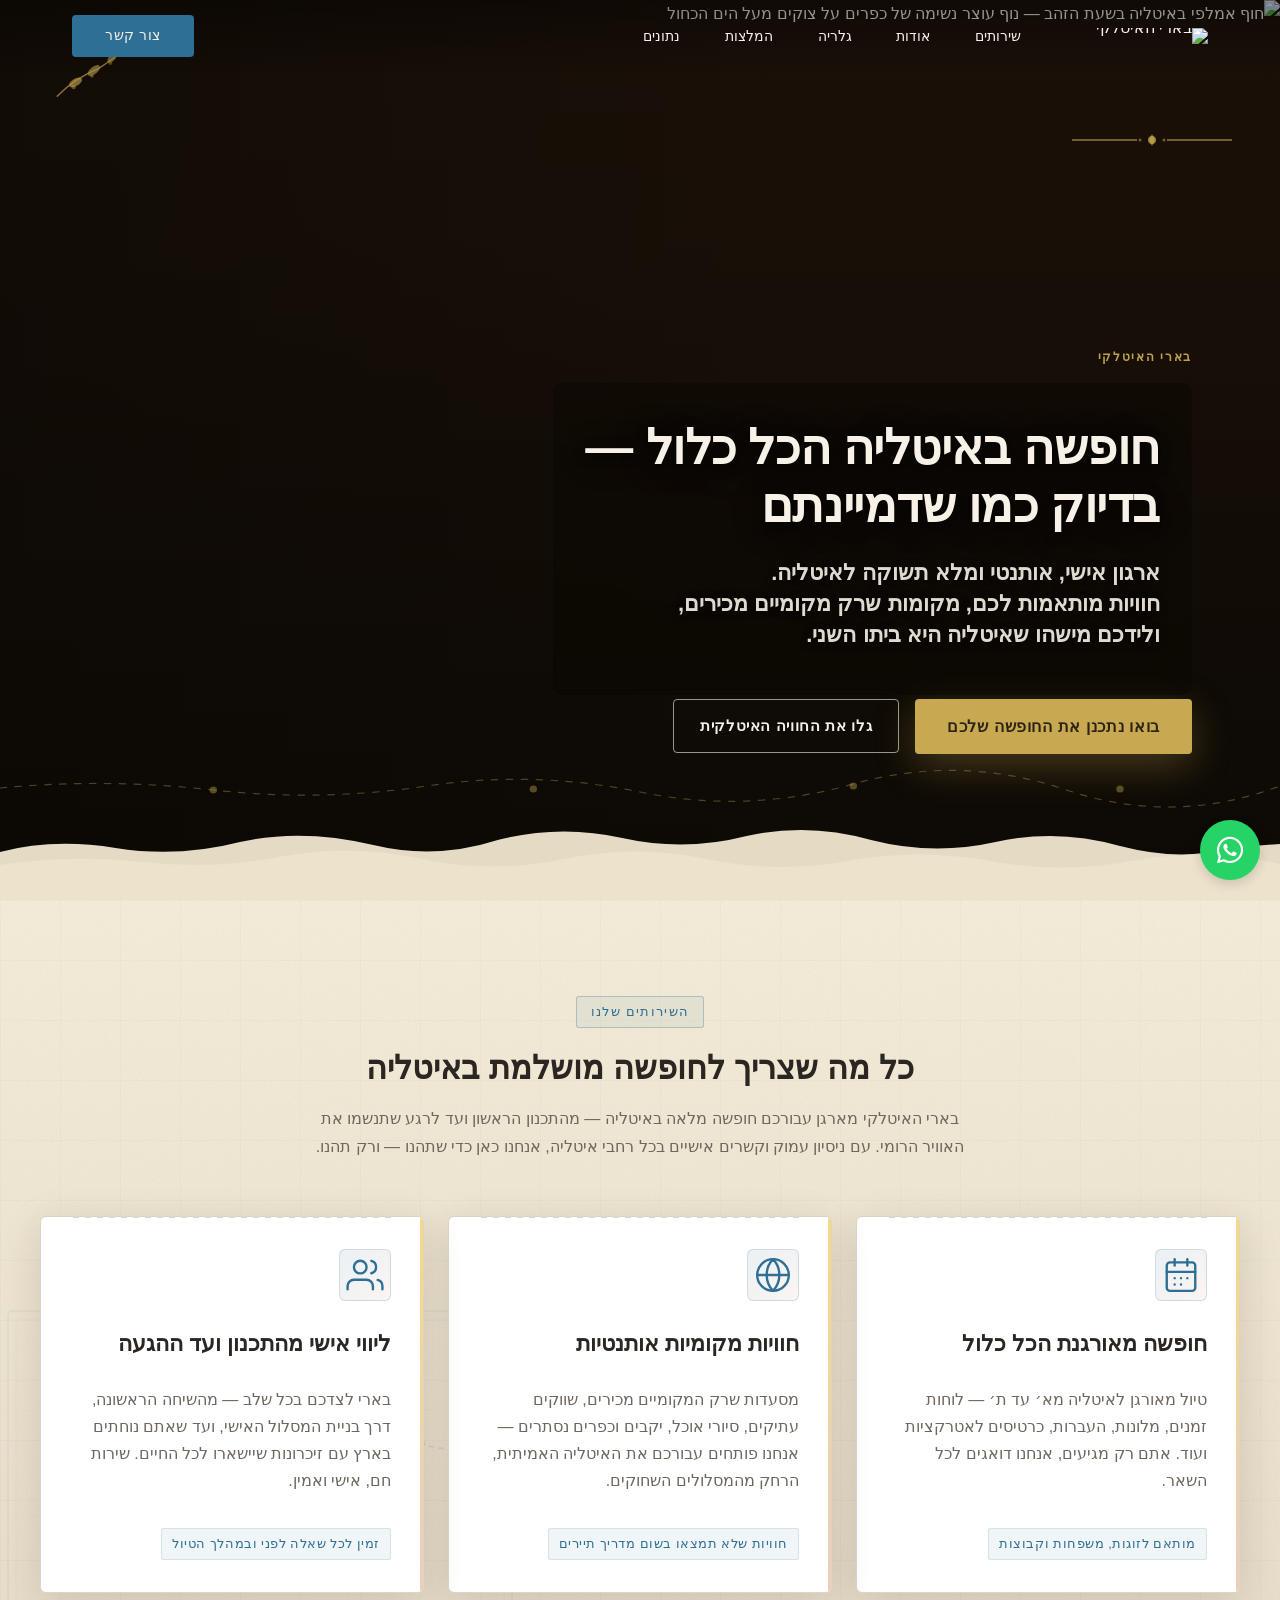
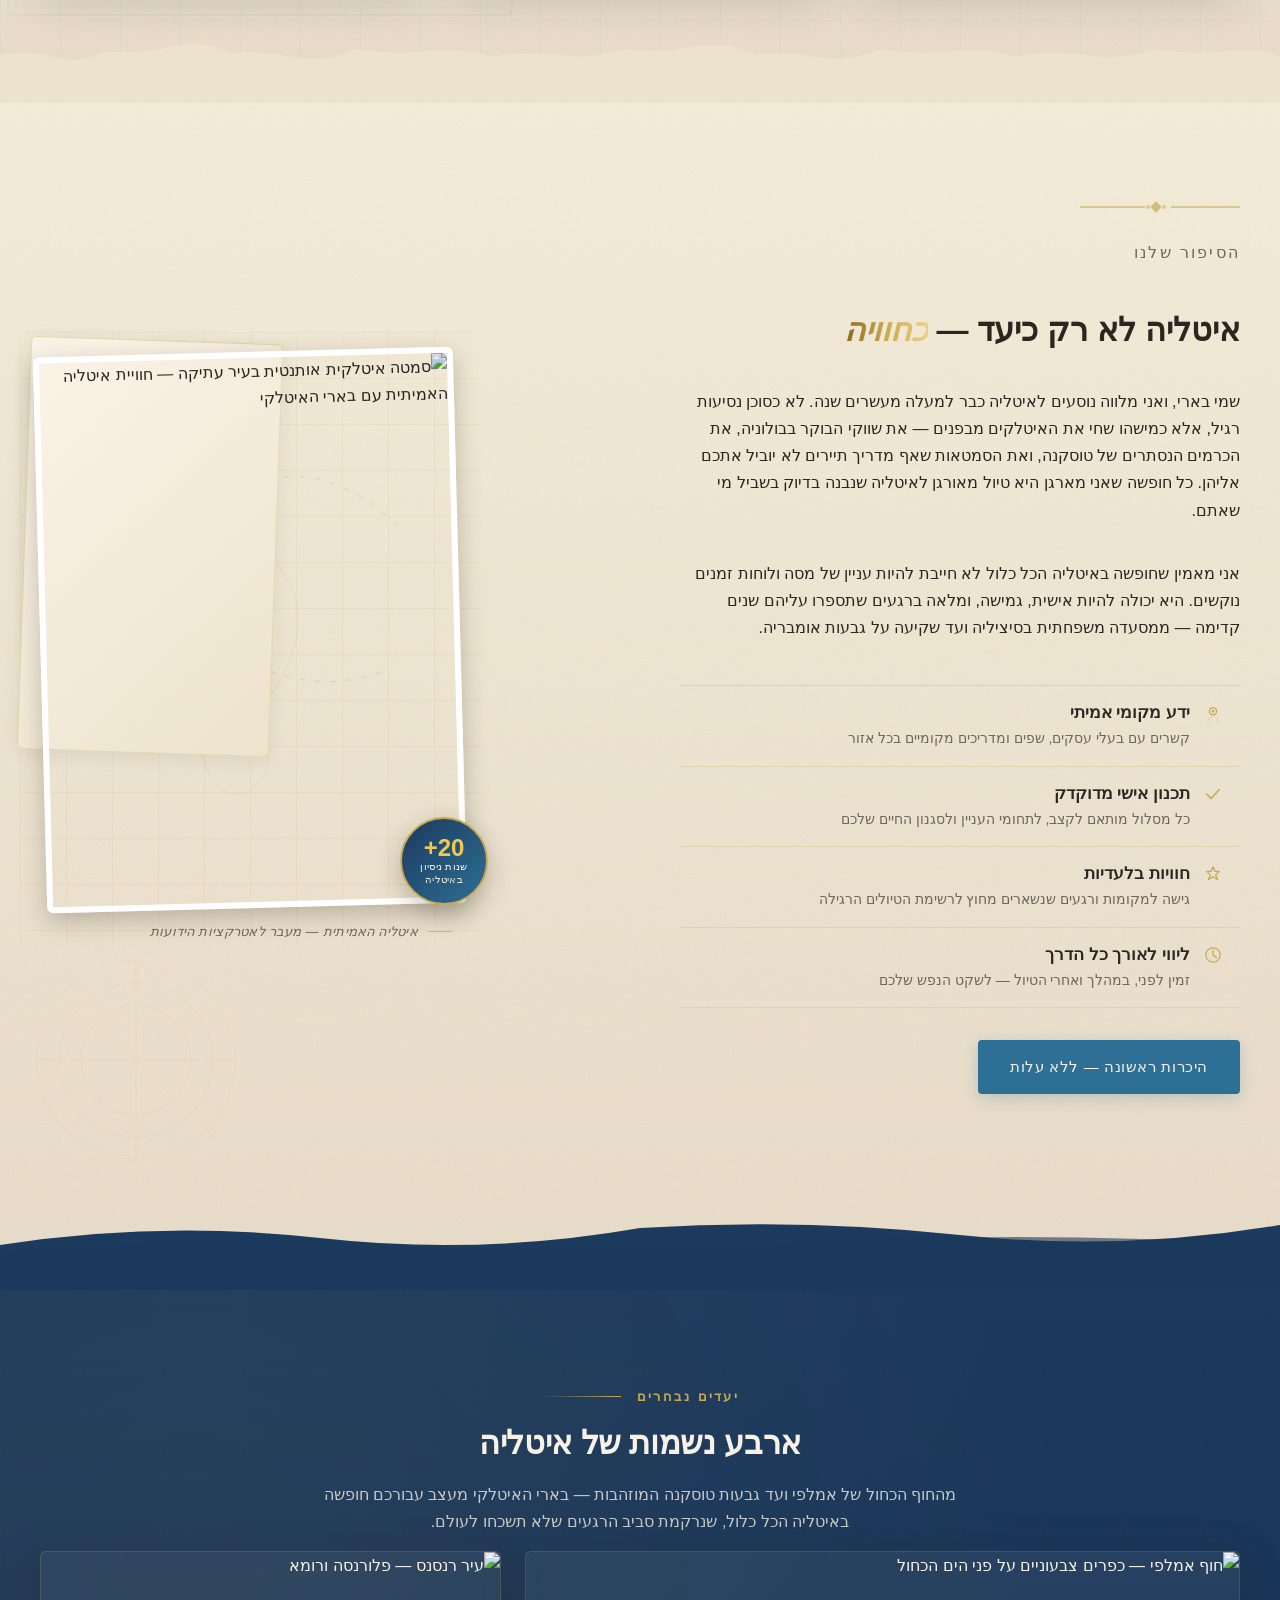
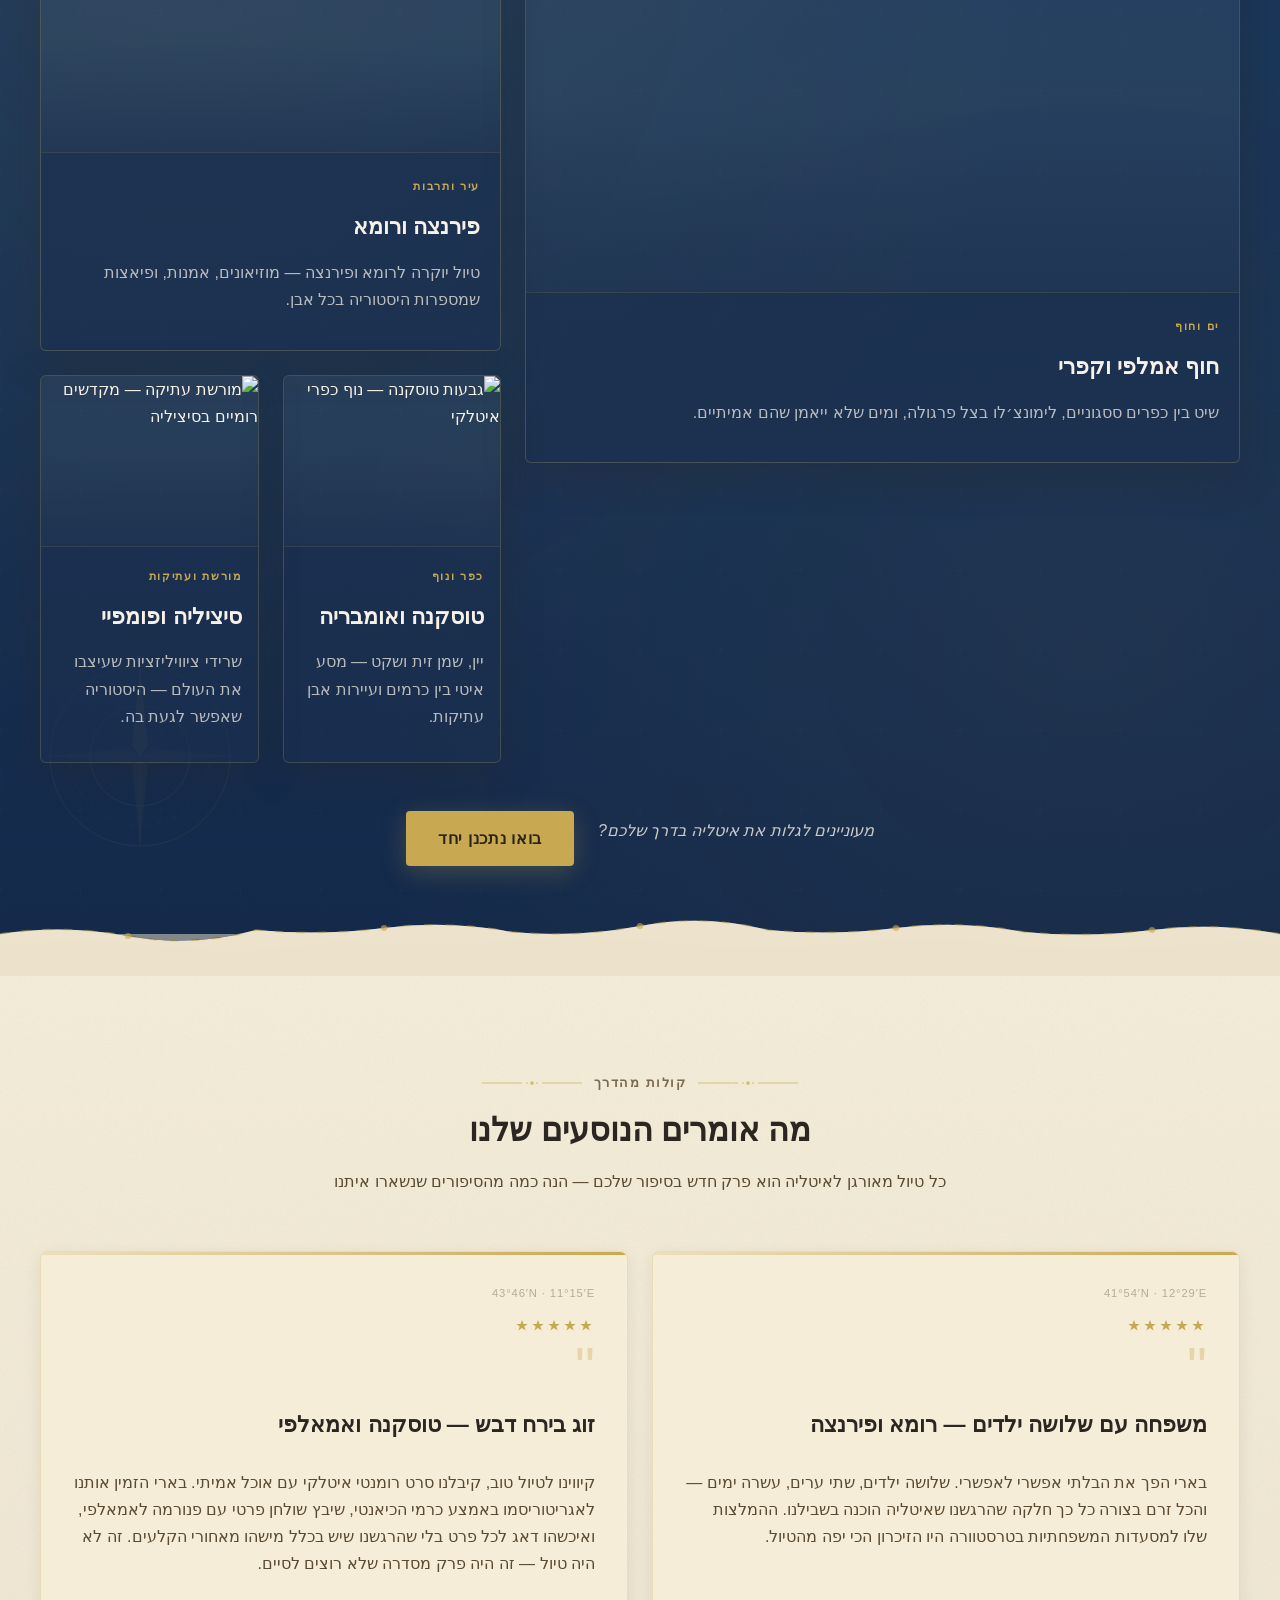
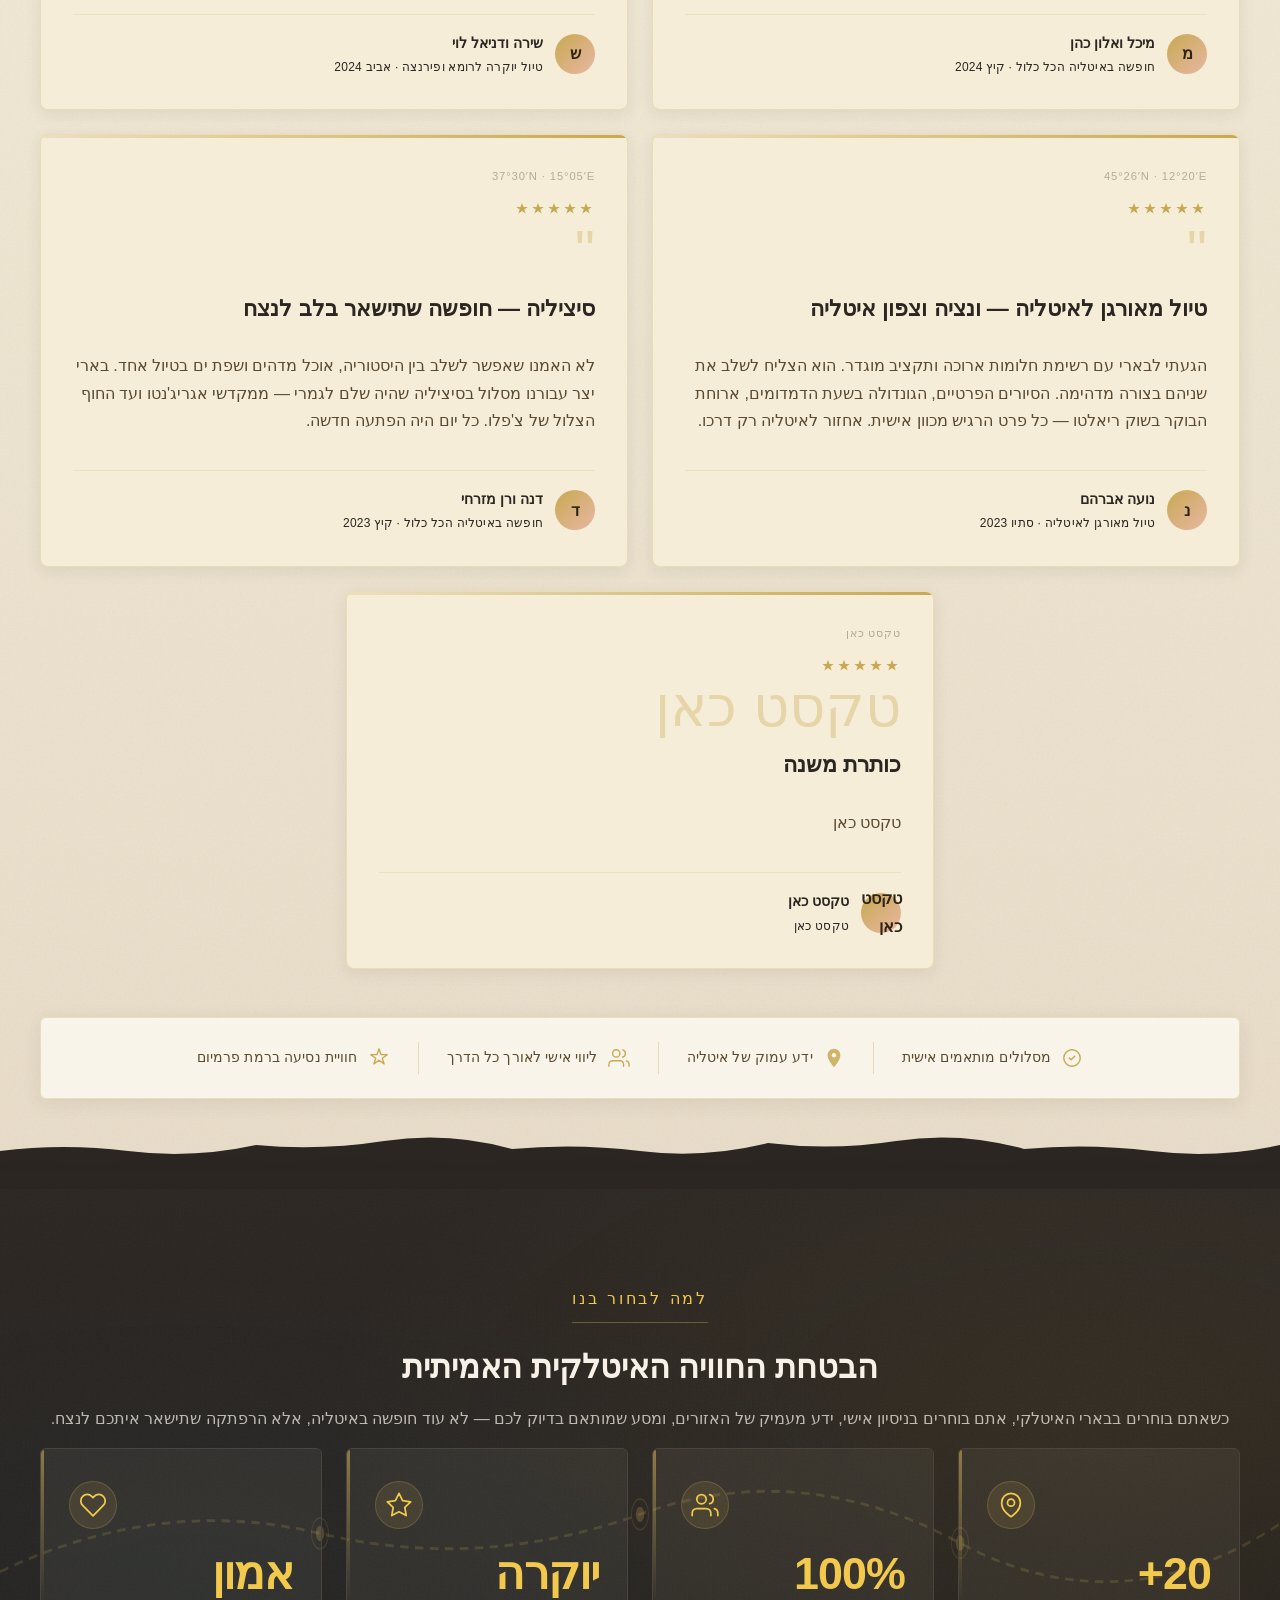
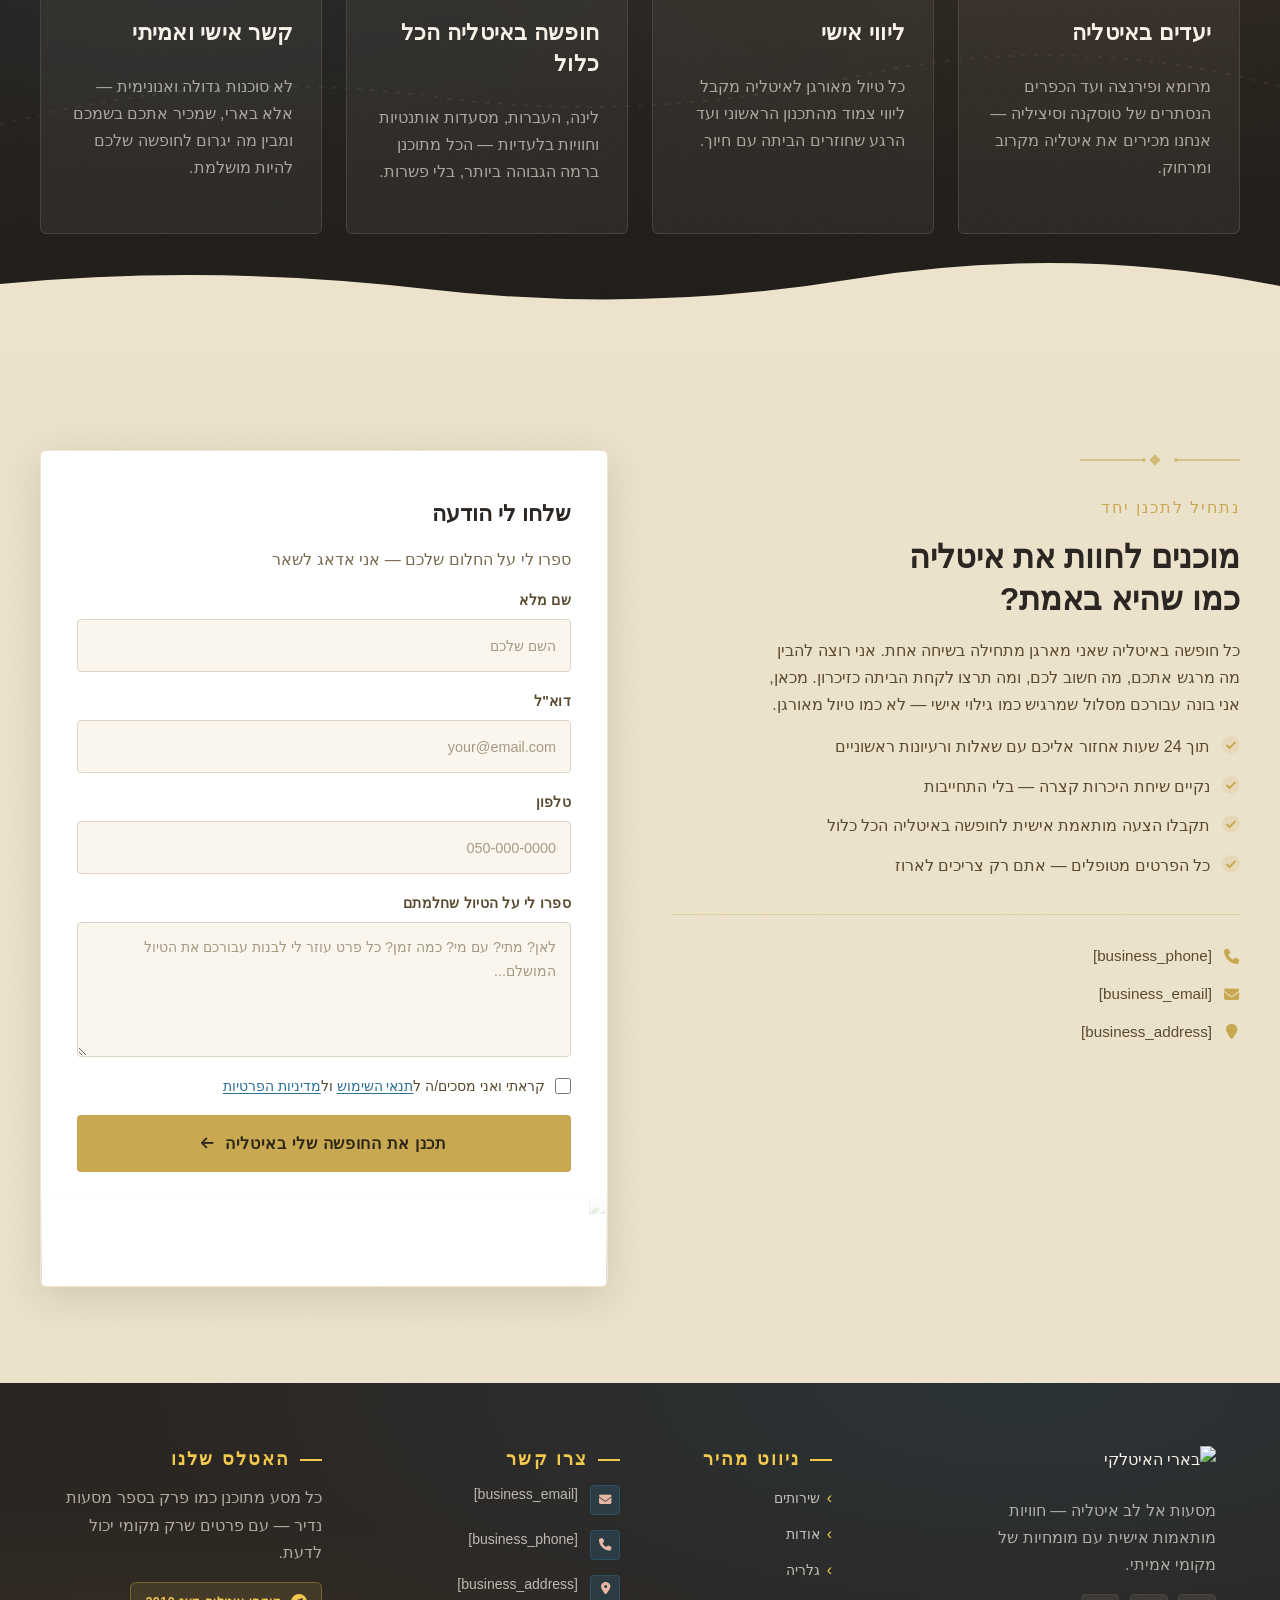
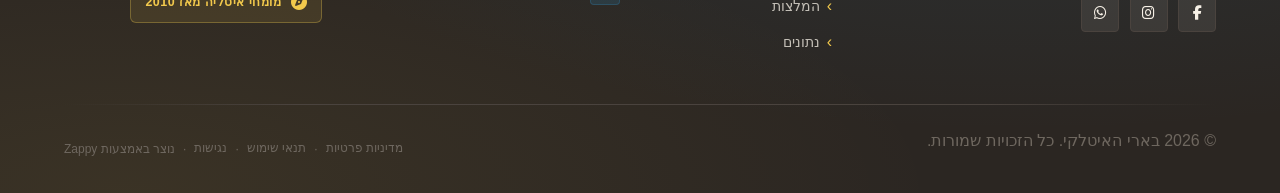
==== commit 9ef611b9: "Background sync: Progressive GitHub Sync" ====
--- a/public/index.html
+++ b/public/index.html
@@ -1 +1 @@
-<!doctype html><html dir="rtl" lang="he"><head><meta charset="UTF-8"><meta content="width=device-width,initial-scale=1" name="viewport"><meta content="index, follow" name="robots"><title>גלו את איטליה האמיתית עם חופשה באיטליה הכל כלול — בארי האיטלקי</title><meta content="חולמים על איטליה? בארי האיטלקי מעצב עבורכם חופשה באיטליה הכל כלול עם אווירה אותנטית, מקומות קסומים וחוויות בלתי נשכחות. הזמינו עכשיו!" name="description"><meta content="חופשה באיטליה הכל כלול, טיול מאורגן לאיטליה, חבילות נופש לאיטליה למשפחות, טיול יוקרה לרומא ופירנצה, בארי האיטלקי" name="keywords"><link href="/assets/favicon.ico" rel="icon" type="image/x-icon"><link href="/assets/favicon-16x16.png" rel="icon" type="image/png" sizes="16x16"><link href="/assets/favicon-32x32.png" rel="icon" type="image/png" sizes="32x32"><link href="/assets/favicon-48x48.png" rel="icon" type="image/png" sizes="48x48"><link href="/assets/favicon-192x192.png" rel="icon" type="image/png" sizes="192x192"><link href="/assets/favicon-512x512.png" rel="icon" type="image/png" sizes="512x512"><link href="/assets/apple-touch-icon.png" rel="apple-touch-icon"><script>!function(){"use strict";var t="1098c36b-4d6b-42b1-bf92-f39aa628481f",e="https://qaapi.zappy5.com/api/analytics/track",a=18e5,n=2592e6,o=!0,i=!0,r=!0;var s=function(){var e="zappy_visitor_"+t,a=null;try{if(a=localStorage.getItem(e)){var o=JSON.parse(a),i=Date.now();if(i-o.created<n)return o.lastSeen=i,localStorage.setItem(e,JSON.stringify(o)),o.id}}catch(t){console.warn("Zappy Analytics: LocalStorage not available")}var r="zv_"+Date.now()+"_"+Math.random().toString(36).substr(2,9);try{localStorage.setItem(e,JSON.stringify({id:r,created:Date.now(),lastSeen:Date.now()}))}catch(t){}return r}(),c=function(){var e="zappy_session_"+t,n=null;try{if(n=sessionStorage.getItem(e)){var o=JSON.parse(n),i=Date.now();if(i-o.timestamp<a)return o.timestamp=i,sessionStorage.setItem(e,JSON.stringify(o)),o.id}}catch(t){console.warn("Zappy Analytics: SessionStorage not available")}var r="zs_"+Date.now()+"_"+Math.random().toString(36).substr(2,9);try{sessionStorage.setItem(e,JSON.stringify({id:r,timestamp:Date.now()}))}catch(t){}return r}();function l(a,n){n=n||{};var o={website_id:t,event_type:a,page_path:window.location.pathname,referrer:document.referrer||"direct",visitor_id:s,session_id:c,metadata:n};if(navigator.sendBeacon){var i=new Blob([JSON.stringify(o)],{type:"application/json"});navigator.sendBeacon(e,i)}else fetch(e,{method:"POST",headers:{"Content-Type":"application/json"},body:JSON.stringify(o),keepalive:!0}).catch(function(t){console.warn("Zappy Analytics: Failed to track event",t)})}o&&l("pageview",{title:document.title,url:window.location.href}),i&&document.addEventListener("click",function(t){var e=t.target;if("BUTTON"===e.tagName||e.closest("button")){var a="BUTTON"===e.tagName?e:e.closest("button");l("click",{element:"button",text:a.textContent.trim().substring(0,100),id:a.id||null,class:a.className||null})}else if("A"===e.tagName||e.closest("a")){var n="A"===e.tagName?e:e.closest("a");l("navigation",{element:"link",text:n.textContent.trim().substring(0,100),href:n.href,external:n.hostname!==window.location.hostname})}},!0),r&&document.addEventListener("submit",function(t){var e=t.target;l("form_submit",{form_id:e.id||null,form_name:e.name||null,form_action:e.action||null,form_method:e.method||"GET"})},!0);var d=Date.now();window.addEventListener("beforeunload",function(){l("page_unload",{time_on_page:Math.floor((Date.now()-d)/1e3),page_path:window.location.pathname})}),window.zappyAnalytics={track:l,getVisitorId:function(){return s},getSessionId:function(){return c}}}()</script><meta content="גלו את איטליה האמיתית עם חופשה באיטליה הכל כלול — בארי האיטלקי" property="og:title"><meta content="חולמים על איטליה? בארי האיטלקי מעצב עבורכם חופשה באיטליה הכל כלול עם אווירה אותנטית, מקומות קסומים וחוויות בלתי נשכחות. הזמינו עכשיו!" property="og:description"><meta content="summary_large_image" name="twitter:card"><meta content="גלו את איטליה האמיתית עם חופשה באיטליה הכל כלול — בארי האיטלקי" name="twitter:title"><meta content="חולמים על איטליה? בארי האיטלקי מעצב עבורכם חופשה באיטליה הכל כלול עם אווירה אותנטית, מקומות קסומים וחוויות בלתי נשכחות. הזמינו עכשיו!" name="twitter:description"><script type="application/ld+json">{"@context":"https://schema.org","@graph":[{"@type":"Organization","@id":"https://barihaitalki.zappy5.app#organization","name":"בארי האיטלקי","url":"https://barihaitalki.zappy5.app","description":"Barry the Italian is a travel and tourism business specializing in organizing vacations for tourists visiting Italy. The brand has a warm, Italian-inspired identity with a personal touch, suggesting an experienced guide or organizer who brings the authentic Italian experience to travelers. The name 'Barry the Italian' implies a friendly, approachable personality with deep connections to Italian culture and destinations."},{"@type":"WebSite","@id":"https://barihaitalki.zappy5.app#website","url":"https://barihaitalki.zappy5.app","name":"בארי האיטלקי","publisher":{"@id":"https://barihaitalki.zappy5.app#organization"}},{"@type":"ContactPage","@id":"https://barihaitalki.zappy5.app#contactpage","url":"https://barihaitalki.zappy5.app","name":"גלו את איטליה האמיתית עם חופשה באיטליה הכל כלול — בארי האיטלקי","mainEntity":{"@id":"https://barihaitalki.zappy5.app#organization"},"potentialAction":{"@type":"CommunicateAction","target":{"@type":"EntryPoint","urlTemplate":"https://barihaitalki.zappy5.app/api/email/contact-form","actionPlatform":["http/method=POST"],"contentType":"application/json"},"instrument":[{"@type":"PropertyValue","name":"name","propertyID":"text","valueRequired":true,"description":"השם שלכם"},{"@type":"PropertyValue","name":"email","propertyID":"email","valueRequired":true,"description":"your@email.com"},{"@type":"PropertyValue","name":"phone","propertyID":"tel","valueRequired":false,"description":"050-000-0000"},{"@type":"PropertyValue","name":"message","propertyID":"textarea","valueRequired":false,"description":"לאן? מתי? עם מי? כמה זמן? כל פרט עוזר לי לבנות עבורכם את הטיול המושלם..."},{"@type":"PropertyValue","name":"privacy_consent","propertyID":"checkbox","valueRequired":true}]}}]}</script><meta content="website" property="og:type"><meta content="he_IL" property="og:locale"><link href="https://cdnjs.cloudflare.com/ajax/libs/font-awesome/6.4.0/css/all.min.css" rel="stylesheet"><link href="/assets/favicon.ico" rel="icon" type="image/x-icon"><link href="/assets/favicon-16x16.png" rel="icon" type="image/png" sizes="16x16"><link href="/assets/favicon-32x32.png" rel="icon" type="image/png" sizes="32x32"><link href="/assets/favicon-48x48.png" rel="icon" type="image/png" sizes="48x48"><link href="/assets/favicon-192x192.png" rel="icon" type="image/png" sizes="192x192"><link href="/assets/favicon-512x512.png" rel="icon" type="image/png" sizes="512x512"><link href="/assets/apple-touch-icon.png" rel="apple-touch-icon"><link href="https://cdn.jsdelivr.net/npm/vanilla-cookieconsent@3/dist/cookieconsent.css" rel="stylesheet"><script src="https://cdn.jsdelivr.net/npm/vanilla-cookieconsent@3/dist/cookieconsent.umd.js"></script><script src="https://cdn.jsdelivr.net/gh/mickidum/acc_toolbar/acctoolbar/acctoolbar.min.js"></script><link href="/styles.css" rel="stylesheet"><style id="zappy-dropdown-submenu-styles">#navMenu li:has(.sub-menu),.nav-menu li:has(.sub-menu),.navbar li:has(.sub-menu),nav li:has(.sub-menu){position:relative}#navMenu .sub-menu,.nav-menu .sub-menu,.navbar .sub-menu,nav .sub-menu{display:block!important;position:absolute!important;top:100%;left:0;min-width:220px;background:#fff;border-radius:8px;box-shadow:0 8px 25px rgba(0,0,0,.15);padding:8px 0;opacity:0;visibility:hidden;transform:translateY(10px);transition:all .3s ease;z-index:1000;list-style:none;pointer-events:none}#navMenu li:hover>.sub-menu,.nav-menu li:hover>.sub-menu,.navbar li:hover>.sub-menu,nav li:hover>.sub-menu{opacity:1!important;visibility:visible!important;transform:translateY(0)!important;pointer-events:auto!important}.sub-menu li{list-style:none;margin:0;padding:0}.sub-menu a{display:block!important;padding:10px 16px!important;color:var(--text-dark,#333)!important;font-weight:500;text-decoration:none;white-space:nowrap;transition:background-color .2s}.sub-menu .zappy-nav-child>a{padding-left:28px!important;font-size:.9em!important;opacity:.85!important}[dir=rtl] .sub-menu .zappy-nav-child>a,html[lang=ar] .sub-menu .zappy-nav-child>a,html[lang=he] .sub-menu .zappy-nav-child>a{padding-left:10px!important;padding-right:28px!important}.sub-menu .zappy-nav-parent>a{font-weight:600!important}.sub-menu a:hover{background-color:#f5f5f5}[dir=rtl] .nav-menu .sub-menu,[dir=rtl] .navbar .sub-menu,[dir=rtl] nav .sub-menu,html[lang=ar] .nav-menu .sub-menu,html[lang=ar] .navbar .sub-menu,html[lang=ar] nav .sub-menu,html[lang=he] .nav-menu .sub-menu,html[lang=he] .navbar .sub-menu,html[lang=he] nav .sub-menu{left:auto!important;right:0!important}.sub-menu:empty,.sub-menu:not(:has(li)):not(:has(> a)),.sub-menu:not(:has(li:not(.zappy-hidden-menu-item))):not(:has(> a)){display:none!important;opacity:0!important;visibility:hidden!important;pointer-events:none!important}li:has(.menu-group-title):hover>.sub-menu{opacity:1!important;visibility:visible!important;transform:translateY(0)!important;pointer-events:auto!important}#navMenu>li>.menu-group-title,.nav-menu>li>.menu-group-title{display:inline-block;padding:.5rem 1rem;cursor:default;user-select:none}@media (max-width:768px){#navMenu .sub-menu,.nav-menu .sub-menu,.navbar .sub-menu,nav .sub-menu{position:static!important;transform:none!important;box-shadow:none!important;background:0 0!important;max-height:0;overflow:hidden;opacity:0;visibility:hidden;transition:max-height .3s ease,opacity .3s ease;padding:0!important;border-radius:0!important}#navMenu .sub-menu.mobile-expanded,.nav-menu .sub-menu.mobile-expanded,.navbar .sub-menu.mobile-expanded{max-height:none!important;overflow-y:visible!important;opacity:1!important;visibility:visible!important;padding:8px 0 8px 16px!important}[dir=rtl] .sub-menu.mobile-expanded,html[lang=he] .sub-menu.mobile-expanded{padding:8px 16px 8px 0!important}#navMenu li:hover>.sub-menu,.nav-menu li:hover>.sub-menu,.navbar li:hover>.sub-menu,nav li:hover>.sub-menu{opacity:0;visibility:hidden;pointer-events:none}#navMenu li>.sub-menu.mobile-expanded,.nav-menu li>.sub-menu.mobile-expanded,.navbar li>.sub-menu.mobile-expanded,nav li>.sub-menu.mobile-expanded{opacity:1!important;visibility:visible!important;pointer-events:auto!important}#navMenu li:has(.sub-menu),.nav-menu li:has(.sub-menu),.navbar li:has(.sub-menu),nav li:has(.sub-menu){display:flex!important;flex-wrap:wrap!important;align-items:center!important;position:relative!important;min-height:44px!important}#navMenu li:has(.sub-menu)>a,.nav-menu li:has(.sub-menu)>a,.navbar li:has(.sub-menu)>a,nav li:has(.sub-menu)>a{flex:1!important;min-width:0!important}#navMenu li:has(.sub-menu)>.menu-group-title,.nav-menu li:has(.sub-menu)>.menu-group-title,.navbar li:has(.sub-menu)>.menu-group-title,nav li:has(.sub-menu)>.menu-group-title{flex:1!important;min-width:0!important;padding:0!important;line-height:inherit!important}#navMenu li:has(.sub-menu)>.sub-menu,.nav-menu li:has(.sub-menu)>.sub-menu,.navbar li:has(.sub-menu)>.sub-menu,nav li:has(.sub-menu)>.sub-menu{flex-basis:100%!important;width:100%!important}#navMenu li:has(.sub-menu)>a [class*=arrow],#navMenu li:has(.sub-menu)>a [class*=chevron],.nav-menu li:has(.sub-menu)>a .fa-angle-down,.nav-menu li:has(.sub-menu)>a .fa-chevron-down,.nav-menu li:has(.sub-menu)>a [class*=arrow],.nav-menu li:has(.sub-menu)>a [class*=chevron],nav li:has(.sub-menu)>a [class*=arrow],nav li:has(.sub-menu)>a [class*=chevron]{display:none!important;visibility:hidden!important}.mobile-submenu-toggle{display:flex!important;align-items:center!important;justify-content:center!important;width:44px!important;height:auto!important;background:0 0!important;border:none!important;cursor:pointer!important;color:var(--text-dark)!important;position:static!important;flex-shrink:0!important;align-self:stretch!important;z-index:2!important;padding:0!important;margin:0!important}.mobile-submenu-toggle::after{content:''!important;width:0!important;height:0!important;border-left:6px solid transparent!important;border-right:6px solid transparent!important;border-top:7px solid currentColor!important;transition:transform .3s ease!important}.mobile-submenu-toggle.expanded::after{transform:rotate(180deg)!important}.sub-menu a{padding:10px 0!important;display:block!important;color:var(--text-dark)!important;white-space:normal!important}.sub-menu .zappy-nav-child>a{padding-left:28px!important;font-size:.9em!important;opacity:.85!important}[dir=rtl] .sub-menu .zappy-nav-child>a,html[lang=ar] .sub-menu .zappy-nav-child>a,html[lang=he] .sub-menu .zappy-nav-child>a{padding-left:0!important;padding-right:28px!important}.sub-menu .zappy-nav-parent>a{font-weight:600!important}#navMenu.active,.nav-menu.active{max-width:100vw!important;overflow-x:hidden!important;box-sizing:border-box!important}.navbar .sub-menu li a,.zappy-products-dropdown .sub-menu a,nav.navbar .sub-menu li a{color:var(--text-dark)!important}}@media (min-width:769px){.mobile-submenu-toggle{display:none!important}}</style><style id="zappy-widget-visibility">@media (max-width:768px){.whatsapp-float{display:flex!important}}@media (min-width:769px){.whatsapp-float{display:flex!important}}@media (max-width:768px){#mic-access-tool-general-button,#mic-init-access-tool #mic-access-tool-general-button,#mic-init-access-tool .mic-access-tool-general-button,._access-icon,.mic-access-tool-general-button{display:flex!important;visibility:visible!important;opacity:1!important;pointer-events:auto!important}}@media (min-width:769px){#mic-access-tool-general-button,#mic-init-access-tool #mic-access-tool-general-button,#mic-init-access-tool .mic-access-tool-general-button,._access-icon,.mic-access-tool-general-button{display:flex!important;visibility:visible!important;opacity:1!important;pointer-events:auto!important}}</style></head><body><nav class="navbar" dir="rtl"><button class="mobile-toggle" aria-label="Menu" id="mobileToggle"><svg viewBox="0 0 24 24" height="24" width="24" fill="none" class="hamburger-icon"><path d="M3 12h18M3 6h18M3 18h18" stroke="currentColor" stroke-width="2" stroke-linecap="round"></path></svg> <svg viewBox="0 0 24 24" height="24" width="24" fill="none" class="close-icon" style="display:none"><path d="M18 6L6 18M6 6l12 12" stroke="currentColor" stroke-width="2" stroke-linecap="round"></path></svg></button> <button class="phone-header-btn" aria-label="Call" data-phone="[business_phone]"><svg viewBox="0 0 24 24" height="20" width="20" fill="currentColor"><path d="M22 16.92v3a2 2 0 0 1-2.18 2 19.79 19.79 0 0 1-8.63-3.07 19.5 19.5 0 0 1-6-6 19.79 19.79 0 0 1-3.07-8.67A2 2 0 0 1 4.11 2h3a2 2 0 0 1 2 1.72 12.84 12.84 0 0 0 .7 2.81 2 2 0 0 1-.45 2.11L8.09 9.91a16 16 0 0 0 6 6l1.27-1.27a2 2 0 0 1 2.11-.45 12.84 12.84 0 0 0 2.81.7A2 2 0 0 1 22 16.92z"></path></svg></button><div class="nav-container"><div class="nav-right-group"><div class="nav-brand"><a href="/" class="logo-link"><img alt="בארי האיטלקי" src="/assets/logo.webp" class="logo"></a></div><ul class="nav-menu" id="navMenu"><li><a href="#services">שירותים</a></li><li><a href="#about">אודות</a></li><li><a href="#showcase">גלריה</a></li><li><a href="#testimonials">המלצות</a></li><li><a href="#stats">נתונים</a></li></ul></div><div class="nav-cta-container"><a href="#contact" class="nav-cta-btn">צור קשר</a></div></div></nav><script>window.addEventListener("load",function(){const e=document.querySelector(".navbar, nav, header");if(!e)return void console.log("[Navbar] Navbar element not found");let t=document.getElementById("mobileToggle")||document.querySelector(".mobile-toggle")||document.querySelector(".hamburger")||document.querySelector(".hamburger-menu")||document.querySelector(".menu-toggle")||document.querySelector(".burger-menu")||document.querySelector('[aria-label="Menu"]')||document.querySelector('[aria-label="תפריט"]');const o=document.querySelector(".phone-header-btn"),n=window.getComputedStyle(e);let r=n.backgroundColor;if(console.log("[Navbar] Initial navbar background:",r),"transparent"===r||"rgba(0, 0, 0, 0)"===r||r.startsWith("rgba")&&r.includes(", 0)")){const e=n.backgroundImage;if(e&&"none"!==e)console.log("[Navbar] Navbar has background image/gradient, using dark text"),r="rgb(240, 240, 240)";else{const e=window.getComputedStyle(document.body).backgroundColor;console.log("[Navbar] Navbar transparent, using body background:",e),r=e}}const i=r.match(/\d+/g);if(i&&i.length>=3){const e=(.299*parseInt(i[0])+.587*parseInt(i[1])+.114*parseInt(i[2]))/255;console.log("[Navbar] Mobile button colors preserved from Claude CSS (luminance:",e.toFixed(2)+")");const n=document.createElement("style");n.id="zappy-mobile-nav-fix";document.documentElement.lang;document.documentElement.dir,n.textContent='\n        /* Hide mobile buttons on desktop, show only on mobile */\n        @media (min-width: 769px) {\n          .mobile-toggle,\n          .phone-header-btn {\n            display: none !important;\n          }\n        }\n        \n        /* Show and position mobile buttons correctly on mobile */\n        @media (max-width: 768px) {\n          .mobile-toggle,\n          .phone-header-btn {\n            position: absolute !important;\n            top: 50% !important;\n            transform: translateY(-50%) !important;\n            z-index: 1001 !important;\n            display: flex !important;\n            align-items: center !important;\n            justify-content: center !important;\n            width: 36px !important;\n            height: 36px !important;\n            border-radius: 50% !important;\n            border: none !important;\n            cursor: pointer !important;\n            padding: 6px !important;\n            background: none !important;\n            color: var(--nav-text, var(--text-dark)) !important;\n          }\n          \n          /* LTR positioning (default): hamburger LEFT, phone RIGHT */\n          html:not([dir="rtl"]):not([lang="he"]):not([lang="ar"]) .mobile-toggle,\n          html[dir="ltr"] .mobile-toggle {\n            left: 12px !important;\n            right: auto !important;\n          }\n          html:not([dir="rtl"]):not([lang="he"]):not([lang="ar"]) .phone-header-btn,\n          html[dir="ltr"] .phone-header-btn {\n            right: 12px !important;\n            left: auto !important;\n          }\n          \n          /* RTL positioning: hamburger RIGHT, phone LEFT */\n          html[dir="rtl"] .mobile-toggle,\n          html[lang="he"] .mobile-toggle,\n          html[lang="ar"] .mobile-toggle {\n            right: 12px !important;\n            left: auto !important;\n          }\n          html[dir="rtl"] .phone-header-btn,\n          html[lang="he"] .phone-header-btn,\n          html[lang="ar"] .phone-header-btn {\n            left: 12px !important;\n            right: auto !important;\n          }\n          \n          /* CRITICAL: Ensure nav-container has min-height on mobile */\n          /* All children are positioned absolutely/fixed on mobile, so height:auto collapses to 0 */\n          .nav-container {\n            min-height: 70px !important;\n            position: relative !important;\n          }\n          \n          /* Ensure SVG icons are properly sized and inherit color */\n          .mobile-toggle svg,\n          .phone-header-btn svg {\n            width: 24px !important;\n            height: 24px !important;\n            /* Don\'t force display - let JavaScript control hamburger/close toggle */\n          }\n          \n          /* Reset nav-cta-container on mobile - remove desktop box-shadow/padding */\n          /* that creates a visible ghost box when CTA button is hidden */\n          .nav-cta-container {\n            box-shadow: none !important;\n            padding: 0 !important;\n          }\n          \n          /* Hide nav-cta-container entirely on mobile when there\'s no lang-switcher */\n          /* (only the CTA button is inside, and it\'s hidden on mobile) */\n          .nav-cta-container:not(:has(.lang-switcher)) {\n            display: none !important;\n          }\n          \n          /* CRITICAL: Prevent hero image fade gradient from bleeding over headline text */\n          /* The .image-fade-gradient has bottom: -30px (extends below parent) */\n          /* On mobile stacked layout, this overlaps the h1 text below the image */\n          .hero-image-column {\n            overflow: hidden !important;\n          }\n          .image-fade-gradient {\n            bottom: 0 !important;\n          }\n          \n          /* Hide desktop language switcher on mobile - hamburger menu handles it */\n          /* High specificity to override stored CSS */\n          .lang-switcher,\n          .nav-cta-container .lang-switcher,\n          .nav-container .lang-switcher,\n          .navbar .lang-switcher,\n          .navbar .nav-cta-container .lang-switcher {\n            display: none !important;\n          }\n        }\n      ';const r=document.getElementById("zappy-mobile-nav-fix");r&&r.remove(),document.head.appendChild(n),console.log("[Navbar] Critical CSS injected for mobile nav positioning");const a=window.innerWidth<=768;if(t){const e=t.querySelector(".hamburger-icon"),o=t.querySelector(".close-icon");e&&(e.style.setProperty("width","24px","important"),e.style.setProperty("height","24px","important"),e.style.setProperty("display","block","important")),o&&(o.style.setProperty("width","24px","important"),o.style.setProperty("height","24px","important"),o.style.setProperty("display","none","important")),a?(t.style.setProperty("position","absolute","important"),t.style.setProperty("top","50%","important"),t.style.setProperty("transform","translateY(-50%)","important"),t.style.setProperty("z-index","1001","important"),t.style.removeProperty("left"),t.style.removeProperty("right"),console.log("[Navbar] Mobile toggle positioning applied (mobile viewport)")):(t.style.removeProperty("position"),t.style.removeProperty("top"),t.style.removeProperty("transform"),t.style.removeProperty("z-index"),t.style.removeProperty("left"),t.style.removeProperty("right"),console.log("[Navbar] Desktop viewport - cleared mobile toggle inline positioning"))}if(o){const e=o.querySelector("svg");e&&(e.style.width="24px",e.style.height="24px",e.setAttribute("width","24"),e.setAttribute("height","24")),a?(o.style.setProperty("position","absolute","important"),o.style.setProperty("top","50%","important"),o.style.setProperty("transform","translateY(-50%)","important"),o.style.setProperty("z-index","1001","important"),o.style.removeProperty("left"),o.style.removeProperty("right"),console.log("[Navbar] Phone button positioning applied (mobile viewport)")):(o.style.removeProperty("position"),o.style.removeProperty("top"),o.style.removeProperty("transform"),o.style.removeProperty("z-index"),o.style.removeProperty("left"),o.style.removeProperty("right"),console.log("[Navbar] Desktop viewport - cleared phone button inline positioning"))}}else console.log("[Navbar] Could not parse background color:",r);t=document.getElementById("mobileToggle")||document.querySelector(".mobile-toggle")||document.querySelector(".hamburger")||document.querySelector(".hamburger-menu")||document.querySelector(".menu-toggle")||document.querySelector(".burger-menu")||document.querySelector('[aria-label="Menu"]')||document.querySelector('[aria-label="תפריט"]');const a=document.getElementById("navMenu")||document.querySelector(".nav-menu")||document.querySelector(".nav-links")||document.querySelector("nav ul:not(.submenu)");if(!t||!a)return void console.log("[Navbar] Mobile toggle or menu not found:",{toggle:!!t,menu:!!a});a.id||(a.id="navMenu"),console.log("[Navbar] Initializing mobile menu...");const l=t.cloneNode(!0);t.parentNode.replaceChild(l,t),l.addEventListener("click",function(e){e.preventDefault(),e.stopPropagation();const t=this.querySelector(".hamburger-icon"),o=this.querySelector(".close-icon");a.classList.contains("active")?(a.classList.remove("active"),t&&t.style.setProperty("display","block","important"),o&&o.style.setProperty("display","none","important"),document.body.style.overflow="",console.log("[Navbar] Menu closed")):(a.classList.add("active"),t&&t.style.setProperty("display","none","important"),o&&o.style.setProperty("display","block","important"),document.body.style.overflow="hidden",console.log("[Navbar] Menu opened"))}),a.querySelectorAll("a").forEach(function(e){e.addEventListener("click",function(){if("#"===this.getAttribute("href"))return;const e=l.querySelector(".hamburger-icon"),t=l.querySelector(".close-icon");a.classList.remove("active"),e&&e.style.setProperty("display","block","important"),t&&t.style.setProperty("display","none","important"),document.body.style.overflow="",console.log("[Navbar] Menu closed (link clicked)")})});var s=a.querySelectorAll(".dropdown-toggle");s.forEach(function(e){e.addEventListener("click",function(e){e.preventDefault(),e.stopPropagation();var t=this.closest(".nav-dropdown");t&&(t.parentNode.querySelectorAll(".nav-dropdown.open").forEach(function(e){e!==t&&e.classList.remove("open")}),t.classList.toggle("open"),console.log("[Navbar] Dropdown toggled:",t.classList.contains("open")?"open":"closed"))})}),document.addEventListener("click",function(e){e.target.closest(".nav-dropdown")||document.querySelectorAll(".nav-dropdown.open").forEach(function(e){e.classList.remove("open")})}),console.log("[Navbar] Dropdown handlers initialized for "+s.length+" dropdowns"),o&&o.addEventListener("click",function(){const e=document.querySelectorAll('a[href^="tel:"]'),t=e.length>0?e[0].getAttribute("href").replace("tel:",""):"[business_phone]";window.location.href="tel:"+t,console.log("[Navbar] Phone button clicked")}),console.log("[Navbar] Mobile menu initialized successfully")})</script><main><section class="index-hero-section" data-layout-spec="בית-hero" dir="rtl" id="hero" data-hero-type="fullscreen-scrim"><div class="index-hero-bg"><img alt="חוף אמלפי באיטליה בשעת הזהב — נוף עוצר נשימה של כפרים על צוקים מעל הים הכחול" src="/assets/site-index-hero-image-1.webp" data-context="Breathtaking golden hour panorama of the Amalfi Coast, Italy — dramatic cliffside villages cascading to a turquoise sea, warm amber sunlight bathing terracotta rooftops, lush Mediterranean vegetation, a stone promenade in the foreground, cinematic wide-angle travel photography, premium magazine quality, rich saturated colors with a warm golden tone, no people in foreground" data-placeholder="index-hero-image-1" height="1080" width="1920" data-hero-bg="true"></div><div class="index-hero-scrim" aria-hidden="true"></div><svg viewBox="0 0 120 80" xmlns="http://www.w3.org/2000/svg" aria-hidden="true" data-no-icon-edit="true" class="index-hero-olive" fill="none"><path d="M10,70 Q30,50 55,40 Q70,30 90,15" stroke="#C8A951" stroke-width="1.5" stroke-linecap="round" opacity="0.8"></path><ellipse cx="30" cy="55" fill="#C8A951" opacity="0.7" rx="8" ry="4" transform="rotate(-30 30 55)"></ellipse><ellipse cx="50" cy="42" fill="#C8A951" opacity="0.65" rx="8" ry="4" transform="rotate(-40 50 42)"></ellipse><ellipse cx="70" cy="28" fill="#C8A951" opacity="0.6" rx="7" ry="3.5" transform="rotate(-50 70 28)"></ellipse><ellipse cx="88" cy="17" fill="#C8A951" opacity="0.55" rx="6" ry="3" transform="rotate(-55 88 17)"></ellipse><circle cx="28" cy="60" r="2.5" fill="#C8A951" opacity="0.5"></circle><circle cx="48" cy="48" r="2" fill="#C8A951" opacity="0.45"></circle><circle cx="68" cy="34" r="2" fill="#C8A951" opacity="0.4"></circle></svg> <svg viewBox="0 0 160 20" xmlns="http://www.w3.org/2000/svg" aria-hidden="true" data-no-icon-edit="true" class="index-hero-flourish"><line x1="0" x2="65" y1="10" y2="10" stroke-width="1.5" stroke="#C8A951" opacity="0.7"></line><circle cx="80" cy="10" r="4" fill="#C8A951" opacity="0.7"></circle><polygon fill="#C8A951" points="80,4 83,10 80,16 77,10" opacity="0.7"></polygon><circle cx="68" cy="10" r="1.5" fill="#C8A951" opacity="0.5"></circle><circle cx="92" cy="10" r="1.5" fill="#C8A951" opacity="0.5"></circle><line x1="95" x2="160" y1="10" y2="10" stroke-width="1.5" stroke="#C8A951" opacity="0.7"></line></svg> <svg viewBox="0 0 1200 40" xmlns="http://www.w3.org/2000/svg" aria-hidden="true" data-no-icon-edit="true" preserveAspectRatio="none" class="index-hero-routeline" fill="none"><path d="M0,20 Q100,10 200,22 T400,18 T600,24 T800,16 T1000,22 T1200,18" stroke="#C8A951" stroke-width="1.2" stroke-linecap="round" opacity="0.35" stroke-dasharray="6 8"></path><circle cx="200" cy="22" r="3.5" fill="#C8A951" opacity="0.4"></circle><circle cx="500" cy="21" r="3.5" fill="#C8A951" opacity="0.4"></circle><circle cx="800" cy="18" r="3.5" fill="#C8A951" opacity="0.4"></circle><circle cx="1050" cy="21" r="3.5" fill="#C8A951" opacity="0.4"></circle></svg><div class="index-hero-content"><div class="index-hero-label">בארי האיטלקי</div><h1 class="index-hero-h1">חופשה באיטליה הכל כלול —<br>בדיוק כמו שדמיינתם</h1><h3 class="index-hero-subtitle">ארגון אישי, אותנטי ומלא תשוקה לאיטליה.<br>חוויות מותאמות לכם, מקומות שרק מקומיים מכירים,<br>ולידכם מישהו שאיטליה היא ביתו השני.</h3><div class="index-hero-ctas"><a href="#contact" class="index-hero-btn-primary">בואו נתכנן את החופשה שלכם</a> <a href="#experience" class="index-hero-btn-secondary">גלו את החוויה האיטלקית</a></div></div><div class="index-hero-divider-wrapper"><svg viewBox="0 0 1440 90" xmlns="http://www.w3.org/2000/svg" aria-hidden="true" data-no-icon-edit="true" preserveAspectRatio="none"><path d="M0,90 L0,42 Q60,28 130,38 Q200,48 270,32 Q340,18 420,35 Q490,50 560,30 Q630,14 700,28 Q770,42 840,26 Q910,12 980,30 Q1050,46 1120,32 Q1190,18 1260,36 Q1330,52 1380,38 L1440,34 L1440,90 Z" fill="#EDE3CC" opacity="0.97"></path><path d="M0,90 L0,55 Q80,44 160,52 Q240,60 320,46 Q400,34 480,50 Q560,64 640,48 Q720,34 800,50 Q880,64 960,50 Q1040,38 1120,52 Q1200,64 1280,50 Q1360,38 1440,54 L1440,90 Z" fill="#EDE3CC"></path></svg></div></section><section class="index-services-section" data-layout-spec="בית-services" dir="rtl"><div class="index-services-texture" aria-hidden="true"></div><svg xmlns="http://www.w3.org/2000/svg" aria-hidden="true" data-no-icon-edit="true" preserveAspectRatio="none" class="index-services-maplines" height="100%" width="100%"><defs><pattern height="60" id="mapgrid" patternUnits="userSpaceOnUse" width="60"><path d="M 60 0 L 0 0 0 60" fill="none" stroke="#2E6F95" stroke-width="0.6" opacity="0.12"></path></pattern></defs><rect height="100%" width="100%" fill="url(#mapgrid)"></rect></svg><div class="index-services-container"><div class="index-services-intro"><span class="index-services-label">השירותים שלנו</span><h2 class="index-services-heading">כל מה שצריך לחופשה מושלמת באיטליה</h2><p class="index-services-subtext">בארי האיטלקי מארגן עבורכם חופשה מלאה באיטליה — מהתכנון הראשון ועד לרגע שתנשמו את האוויר הרומי. עם ניסיון עמוק וקשרים אישיים בכל רחבי איטליה, אנחנו כאן כדי שתהנו — ורק תהנו.</p></div><div class="index-services-grid"><article class="index-services-card"><div class="index-services-card-accent" aria-hidden="true"></div><div class="index-services-icon-wrap" aria-hidden="true"><svg viewBox="0 0 24 24" xmlns="http://www.w3.org/2000/svg" height="38" width="38" fill="none" data-element-type="icon" data-icon-type="svg" stroke="currentColor" stroke-linecap="round" stroke-linejoin="round" stroke-width="1.5"><rect height="18" width="18" x="3" y="4" rx="2"></rect><line x1="16" x2="16" y1="2" y2="6"></line><line x1="8" x2="8" y1="2" y2="6"></line><line x1="3" x2="21" y1="10" y2="10"></line><path d="M8 14h.01M12 14h.01M16 14h.01M8 18h.01M12 18h.01"></path></svg></div><div class="index-services-card-body"><h3 class="index-services-card-title">חופשה מאורגנת הכל כלול</h3><p class="index-services-card-text">טיול מאורגן לאיטליה מא׳ עד ת׳ — לוחות זמנים, מלונות, העברות, כרטיסים לאטרקציות ועוד. אתם רק מגיעים, אנחנו דואגים לכל השאר.</p><span class="index-services-card-note">מותאם לזוגות, משפחות וקבוצות</span></div></article><article class="index-services-card"><div class="index-services-card-accent" aria-hidden="true"></div><div class="index-services-icon-wrap" aria-hidden="true"><svg viewBox="0 0 24 24" xmlns="http://www.w3.org/2000/svg" height="38" width="38" fill="none" data-element-type="icon" data-icon-type="svg" stroke="currentColor" stroke-linecap="round" stroke-linejoin="round" stroke-width="1.5"><circle cx="12" cy="12" r="10"></circle><path d="M12 2a14.5 14.5 0 0 0 0 20 14.5 14.5 0 0 0 0-20"></path><line x1="2" x2="22" y1="12" y2="12"></line></svg></div><div class="index-services-card-body"><h3 class="index-services-card-title">חוויות מקומיות אותנטיות</h3><p class="index-services-card-text">מסעדות שרק המקומיים מכירים, שווקים עתיקים, סיורי אוכל, יקבים וכפרים נסתרים — אנחנו פותחים עבורכם את האיטליה האמיתית, הרחק מהמסלולים השחוקים.</p><span class="index-services-card-note">חוויות שלא תמצאו בשום מדריך תיירים</span></div></article><article class="index-services-card"><div class="index-services-card-accent" aria-hidden="true"></div><div class="index-services-icon-wrap" aria-hidden="true"><svg viewBox="0 0 24 24" xmlns="http://www.w3.org/2000/svg" height="38" width="38" fill="none" data-element-type="icon" data-icon-type="svg" stroke="currentColor" stroke-linecap="round" stroke-linejoin="round" stroke-width="1.5"><path d="M17 21v-2a4 4 0 0 0-4-4H5a4 4 0 0 0-4 4v2"></path><circle cx="9" cy="7" r="4"></circle><path d="M23 21v-2a4 4 0 0 0-3-3.87"></path><path d="M16 3.13a4 4 0 0 1 0 7.75"></path></svg></div><div class="index-services-card-body"><h3 class="index-services-card-title">ליווי אישי מהתכנון ועד ההגעה</h3><p class="index-services-card-text">בארי לצדכם בכל שלב — מהשיחה הראשונה, דרך בניית המסלול האישי, ועד שאתם נוחתים בארץ עם זיכרונות שיישארו לכל החיים. שירות חם, אישי ואמין.</p><span class="index-services-card-note">זמין לכל שאלה לפני ובמהלך הטיול</span></div></article></div><div class="index-services-mapback" aria-hidden="true"><svg viewBox="0 0 520 320" xmlns="http://www.w3.org/2000/svg" aria-hidden="true" data-no-icon-edit="true" height="320" width="520"><rect height="304" width="504" fill="none" x="8" y="8" opacity="0.18" rx="4" stroke="#2E6F95" stroke-width="1.2"></rect><rect height="288" width="488" fill="none" x="16" y="16" opacity="0.12" rx="2" stroke="#2E6F95" stroke-width="0.6"></rect><path d="M60,260 Q120,200 180,220 Q240,240 300,180 Q360,120 420,140 Q460,155 480,130" fill="none" stroke="#2E6F95" stroke-width="1.8" stroke-dasharray="6,4" opacity="0.22"></path><circle cx="180" cy="220" r="5" fill="#2E6F95" opacity="0.2"></circle><circle cx="300" cy="180" r="5" fill="#2E6F95" opacity="0.2"></circle><circle cx="420" cy="140" r="5" fill="#2E6F95" opacity="0.2"></circle><circle cx="60" cy="260" r="4" fill="#F2C94C" opacity="0.3"></circle><circle cx="480" cy="130" r="4" fill="#F2C94C" opacity="0.3"></circle><line x1="180" x2="180" y1="220" y2="240" stroke-width="0.8" stroke="#2E6F95" opacity="0.15"></line><line x1="300" x2="300" y1="180" y2="200" stroke-width="0.8" stroke="#2E6F95" opacity="0.15"></line><line x1="420" x2="420" y1="140" y2="160" stroke-width="0.8" stroke="#2E6F95" opacity="0.15"></line><g opacity="0.18" transform="translate(60,260)"><line x1="0" x2="0" y1="-18" y2="18" stroke-width="1" stroke="#2E6F95"></line><line x1="-18" x2="18" y1="0" y2="0" stroke-width="1" stroke="#2E6F95"></line><polygon fill="#2E6F95" points="0,-18 4,-8 0,-12 -4,-8"></polygon><circle cx="0" cy="0" r="3" fill="none" stroke="#2E6F95" stroke-width="0.8"></circle></g><line x1="0" x2="520" y1="107" y2="107" stroke-width="0.5" stroke="#2E6F95" opacity="0.08"></line><line x1="0" x2="520" y1="213" y2="213" stroke-width="0.5" stroke="#2E6F95" opacity="0.08"></line><line x1="173" x2="173" y1="0" y2="320" stroke-width="0.5" stroke="#2E6F95" opacity="0.08"></line><line x1="347" x2="347" y1="0" y2="320" stroke-width="0.5" stroke="#2E6F95" opacity="0.08"></line></svg></div></div><div class="index-services-divider-wrapper"><svg viewBox="0 0 1440 90" xmlns="http://www.w3.org/2000/svg" aria-hidden="true" data-no-icon-edit="true" preserveAspectRatio="none"><path d="M0,90 L0,42 Q30,36 60,44 T120,38 Q155,42 190,34 T260,40 Q295,37 330,44 T400,36 Q440,42 480,38 T550,44 Q590,38 630,42 T700,36 Q740,40 780,34 T850,42 Q885,38 920,44 T990,36 Q1030,42 1070,38 T1140,44 Q1180,36 1220,42 T1300,36 Q1340,42 1380,38 T1440,44 L1440,90 Z" fill="#EDE3CC"></path></svg></div></section><section class="index-about-section" data-layout-spec="בית-about" dir="rtl"><div class="index-about-texture" aria-hidden="true"></div><svg viewBox="0 0 200 200" xmlns="http://www.w3.org/2000/svg" aria-hidden="true" data-no-icon-edit="true" class="index-about-compass"><g opacity="0.12" fill="none" stroke="#C8A951" stroke-width="0.8"><circle cx="100" cy="100" r="90"></circle><circle cx="100" cy="100" r="70"></circle><circle cx="100" cy="100" r="50"></circle><line x1="100" x2="100" y1="10" y2="190"></line><line x1="10" x2="190" y1="100" y2="100"></line><line x1="29" x2="171" y1="29" y2="171"></line><line x1="171" x2="29" y1="29" y2="171"></line><polygon fill="#C8A951" points="100,10 94,40 100,35 106,40" opacity="0.3"></polygon><polygon fill="#C8A951" points="100,190 94,160 100,165 106,160" opacity="0.2"></polygon><polygon fill="#C8A951" points="10,100 40,94 35,100 40,106" opacity="0.2"></polygon><polygon fill="#C8A951" points="190,100 160,94 165,100 160,106" opacity="0.2"></polygon></g></svg><div class="index-about-container"><div class="index-about-content"><div class="index-about-flourish" aria-hidden="true"><svg viewBox="0 0 160 16" xmlns="http://www.w3.org/2000/svg" aria-hidden="true" data-no-icon-edit="true" height="16" width="160"><line x1="0" x2="65" y1="8" y2="8" stroke-width="1.5" stroke="#C8A951" opacity="0.7"></line><rect height="8" width="8" fill="#C8A951" x="72" y="4" opacity="0.7" transform="rotate(45 76 8)"></rect><circle cx="68" cy="8" r="2" fill="#C8A951" opacity="0.5"></circle><circle cx="84" cy="8" r="2" fill="#C8A951" opacity="0.5"></circle><line x1="91" x2="160" y1="8" y2="8" stroke-width="1.5" stroke="#C8A951" opacity="0.7"></line></svg></div><p class="index-about-eyebrow">הסיפור שלנו</p><h2 class="index-about-heading">איטליה לא רק כיעד — <em>כחוויה</em></h2><p class="index-about-body">שמי בארי, ואני מלווה נוסעים לאיטליה כבר למעלה מעשרים שנה. לא כסוכן נסיעות רגיל, אלא כמישהו שחי את האיטלקים מבפנים — את שווקי הבוקר בבולוניה, את הכרמים הנסתרים של טוסקנה, ואת הסמטאות שאף מדריך תיירים לא יוביל אתכם אליהן. כל חופשה שאני מארגן היא טיול מאורגן לאיטליה שנבנה בדיוק בשביל מי שאתם.</p><p class="index-about-body">אני מאמין שחופשה באיטליה הכל כלול לא חייבת להיות עניין של מסה ולוחות זמנים נוקשים. היא יכולה להיות אישית, גמישה, ומלאה ברגעים שתספרו עליהם שנים קדימה — ממסעדה משפחתית בסיציליה ועד שקיעה על גבעות אומבריה.</p><ul class="index-about-values"><li class="index-about-value-item"><span class="index-about-value-pin" aria-hidden="true"><svg viewBox="0 0 20 20" xmlns="http://www.w3.org/2000/svg" height="18" width="18" fill="none" data-element-type="icon" data-icon-type="svg"><circle cx="10" cy="8" r="4" stroke-width="1.5" stroke="#C8A951"></circle><path d="M10 12 C10 12 4 17 4 20" stroke="#C8A951" stroke-width="1" opacity="0.4"></path><path d="M10 12 C10 12 16 17 16 20" stroke="#C8A951" stroke-width="1" opacity="0.4"></path><circle cx="10" cy="8" r="1.5" fill="#C8A951"></circle></svg></span><div class="index-about-value-text"><strong>ידע מקומי אמיתי</strong> <span>קשרים עם בעלי עסקים, שפים ומדריכים מקומיים בכל אזור</span></div></li><li class="index-about-value-item"><span class="index-about-value-pin" aria-hidden="true"><svg viewBox="0 0 20 20" xmlns="http://www.w3.org/2000/svg" height="18" width="18" fill="none" data-element-type="icon" data-icon-type="svg"><path d="M3 10 L8 15 L17 5" stroke="#C8A951" stroke-width="1.8" stroke-linecap="round" stroke-linejoin="round"></path></svg></span><div class="index-about-value-text"><strong>תכנון אישי מדוקדק</strong> <span>כל מסלול מותאם לקצב, לתחומי העניין ולסגנון החיים שלכם</span></div></li><li class="index-about-value-item"><span class="index-about-value-pin" aria-hidden="true"><svg viewBox="0 0 20 20" xmlns="http://www.w3.org/2000/svg" height="18" width="18" fill="none" data-element-type="icon" data-icon-type="svg"><path d="M10 2 L12 7 L17 7 L13 11 L15 16 L10 13 L5 16 L7 11 L3 7 L8 7 Z" stroke="#C8A951" stroke-width="1.4" stroke-linejoin="round"></path></svg></span><div class="index-about-value-text"><strong>חוויות בלעדיות</strong> <span>גישה למקומות ורגעים שנשארים מחוץ לרשימת הטיולים הרגילה</span></div></li><li class="index-about-value-item"><span class="index-about-value-pin" aria-hidden="true"><svg viewBox="0 0 20 20" xmlns="http://www.w3.org/2000/svg" height="18" width="18" fill="none" data-element-type="icon" data-icon-type="svg"><circle cx="10" cy="10" r="8" stroke-width="1.4" stroke="#C8A951"></circle><path d="M10 5 L10 10 L14 13" stroke="#C8A951" stroke-width="1.5" stroke-linecap="round"></path></svg></span><div class="index-about-value-text"><strong>ליווי לאורך כל הדרך</strong> <span>זמין לפני, במהלך ואחרי הטיול — לשקט הנפש שלכם</span></div></li></ul><a href="#contact" class="index-about-cta">היכרות ראשונה — ללא עלות</a></div><div class="index-about-imagery"><div class="index-about-map-bg" aria-hidden="true"><svg viewBox="0 0 300 400" xmlns="http://www.w3.org/2000/svg" aria-hidden="true" data-no-icon-edit="true" height="100%" width="100%"><defs><pattern height="30" id="mapGrid" patternUnits="userSpaceOnUse" width="30"><path d="M 30 0 L 0 0 0 30" fill="none" stroke="#8B6914" stroke-width="0.4" opacity="0.3"></path></pattern></defs><rect height="400" width="300" fill="url(#mapGrid)"></rect><path d="M120,60 Q140,55 155,70 Q170,85 165,110 Q160,135 170,155 Q185,175 180,200 Q175,220 165,235 Q155,250 160,270 Q165,285 155,295 Q145,305 135,300 Q125,295 120,280 Q115,265 105,255 Q95,245 90,230 Q85,215 95,200 Q105,185 100,165 Q95,145 105,125 Q115,105 110,85 Q105,65 120,60Z" fill="none" stroke="#8B6914" stroke-width="0.6" opacity="0.15"></path><path d="M50,80 Q100,120 150,100 Q200,80 250,130" fill="none" stroke="#8B6914" stroke-width="0.8" stroke-dasharray="4,6" opacity="0.2"></path><path d="M40,200 Q90,180 140,210 Q190,240 240,220" fill="none" stroke="#8B6914" stroke-width="0.8" stroke-dasharray="4,6" opacity="0.2"></path><circle cx="130" cy="95" r="3" fill="#C8A951" opacity="0.25"></circle><circle cx="155" cy="160" r="3" fill="#C8A951" opacity="0.25"></circle><circle cx="140" cy="230" r="3" fill="#C8A951" opacity="0.25"></circle></svg></div><div class="index-about-paper-strip" aria-hidden="true"></div><figure class="index-about-figure"><div class="index-about-img-frame"><img alt="סמטה איטלקית אותנטית בעיר עתיקה — חוויית איטליה האמיתית עם בארי האיטלקי" src="/assets/site-index-about-image-1.webp" data-context="Tall editorial travel photograph of an authentic Italian scene — a narrow cobblestone alley in a historic Italian hill town like Positano or Siena, warm golden afternoon light casting long shadows, terracotta pots with flowers on window ledges, a local man or woman walking in the distance, cinematic and intimate atmosphere, magazine-quality photography, rich warm tones of ochre and terracotta, depth and authenticity" data-placeholder="index-about-image-1" height="640" width="480"></div><figcaption class="index-about-caption"><span class="index-about-caption-line" aria-hidden="true"></span> <span class="index-about-caption-text">איטליה האמיתית — מעבר לאטרקציות הידועות</span></figcaption></figure><div class="index-about-badge" aria-label="ניסיון של 20 שנה"><span class="index-about-badge-number">20+</span> <span class="index-about-badge-label">שנות ניסיון<br>באיטליה</span></div></div></div><div class="index-about-divider-wrapper"><svg viewBox="0 0 1200 100" xmlns="http://www.w3.org/2000/svg" aria-hidden="true" data-no-icon-edit="true" preserveAspectRatio="none"><defs><linearGradient id="aboutDividerGrad" x1="0" x2="0" y1="0" y2="1"><stop offset="0%" stop-color="#E8DCC8" stop-opacity="0"></stop><stop offset="60%" stop-color="#2E6F95" stop-opacity="0.85"></stop><stop offset="100%" stop-color="#1C3A5E" stop-opacity="1"></stop></linearGradient></defs><path d="M0,100 L0,55 Q150,30 300,48 T600,38 Q750,28 900,45 T1200,35 L1200,100 Z" fill="#1C3A5E"></path><path d="M0,100 L0,65 Q200,45 400,58 T800,50 Q1000,42 1200,55 L1200,100 Z" fill="#1C3A5E" opacity="0.6"></path></svg></div></section><section class="index-showcase-section" data-layout-spec="בית-showcase" dir="rtl"><div class="showcase-map-texture" aria-hidden="true"><svg xmlns="http://www.w3.org/2000/svg" aria-hidden="true" data-no-icon-edit="true" height="100%" width="100%" style="position:absolute;inset:0;width:100%;height:100%;pointer-events:none;opacity:0.04"><defs><pattern height="80" id="atlas-grid" patternUnits="userSpaceOnUse" width="80"><path d="M 80 0 L 0 0 0 80" fill="none" stroke="#C8A951" stroke-width="0.5"></path><circle cx="0" cy="0" r="1.5" fill="#C8A951"></circle><circle cx="80" cy="0" r="1.5" fill="#C8A951"></circle><circle cx="0" cy="80" r="1.5" fill="#C8A951"></circle></pattern><pattern height="160" id="atlas-meridian" patternUnits="userSpaceOnUse" width="160"><path d="M80,0 C80,0 70,40 80,80 C90,120 80,160 80,160" fill="none" stroke="#C8A951" stroke-width="0.4" stroke-dasharray="4,8"></path><path d="M0,80 C0,80 40,70 80,80 C120,90 160,80 160,80" fill="none" stroke="#C8A951" stroke-width="0.4" stroke-dasharray="4,8"></path></pattern></defs><rect height="100%" width="100%" fill="url(#atlas-grid)"></rect><rect height="100%" width="100%" fill="url(#atlas-meridian)"></rect></svg></div><div class="showcase-compass" aria-hidden="true"><svg viewBox="0 0 200 200" xmlns="http://www.w3.org/2000/svg" aria-hidden="true" data-no-icon-edit="true" height="200" width="200"><g opacity="0.10" fill="none" stroke="#C8A951"><circle cx="100" cy="100" r="90" stroke-width="0.8"></circle><circle cx="100" cy="100" r="70" stroke-width="0.5" stroke-dasharray="3,6"></circle><circle cx="100" cy="100" r="50" stroke-width="0.8"></circle><path d="M100,10 L108,90 L100,100 L92,90 Z" fill="#C8A951" stroke="none"></path><path d="M100,190 L108,110 L100,100 L92,110 Z" fill="rgba(200,169,81,0.4)" stroke="none"></path><path d="M10,100 L90,92 L100,100 L90,108 Z" fill="rgba(200,169,81,0.4)" stroke="none"></path><path d="M190,100 L110,92 L100,100 L110,108 Z" fill="rgba(200,169,81,0.4)" stroke="none"></path><line x1="100" x2="100" y1="10" y2="190" stroke-width="0.5"></line><line x1="10" x2="190" y1="100" y2="100" stroke-width="0.5"></line><line x1="29" x2="171" y1="29" y2="171" stroke-width="0.4" stroke-dasharray="2,5"></line><line x1="171" x2="29" y1="29" y2="171" stroke-width="0.4" stroke-dasharray="2,5"></line><text fill="#C8A951" font-family="serif" font-size="10" text-anchor="middle" x="100" y="6">N</text></g></svg></div><div class="showcase-container"><header class="showcase-header"><div class="showcase-label-row"><span class="showcase-eyebrow">יעדים נבחרים</span><div class="showcase-gold-line" aria-hidden="true"></div></div><h2 class="showcase-title">ארבע נשמות של איטליה</h2><p class="showcase-subtitle">מהחוף הכחול של אמלפי ועד גבעות טוסקנה המוזהבות — בארי האיטלקי מעצב עבורכם חופשה באיטליה הכל כלול, שנרקמת סביב הרגעים שלא תשכחו לעולם.</p></header><div class="showcase-grid"><article class="showcase-tile showcase-tile--panoramic"><div class="showcase-tile-image-wrap"><img alt="חוף אמלפי — כפרים צבעוניים על פני הים הכחול" src="/assets/site-index-showcase-image-1.webp" data-context="Breathtaking panoramic view of the Amalfi Coast, Italy — turquoise Mediterranean sea, colorful cliffside villages of Positano with terracotta rooftops, lush green cliffs, fishing boats in a small harbor, golden afternoon light, cinematic travel photography, ultra-wide landscape format" data-placeholder="index-showcase-image-1" height="480" width="800"><div class="tile-overlay-accent" aria-hidden="true"></div></div><div class="showcase-tile-caption"><span class="tile-region-tag">ים וחוף</span><h3 class="tile-title">חוף אמלפי וקפרי</h3><p class="tile-desc">שיט בין כפרים ססגוניים, לימונצ׳לו בצל פרגולה, ומים שלא ייאמן שהם אמיתיים.</p></div></article><div class="showcase-side-tiles"><article class="showcase-tile showcase-tile--supporting"><div class="showcase-tile-image-wrap"><img alt="עיר רנסנס — פלורנסה ורומא" src="/assets/site-index-showcase-image-2.webp" data-context="Elegant street scene in Florence or Rome, Italy — cobblestone piazza, Renaissance architecture, outdoor café with white tablecloths, warm golden hour light, people strolling, Vespa parked nearby, editorial travel photography style" data-placeholder="index-showcase-image-2" height="260" width="400"><div class="tile-overlay-accent" aria-hidden="true"></div></div><div class="showcase-tile-caption"><span class="tile-region-tag">עיר ותרבות</span><h3 class="tile-title">פירנצה ורומא</h3><p class="tile-desc">טיול יוקרה לרומא ופירנצה — מוזיאונים, אמנות, ופיאצות שמספרות היסטוריה בכל אבן.</p></div></article><div class="showcase-bottom-pair"><article class="showcase-tile showcase-tile--small"><div class="showcase-tile-image-wrap"><img alt="גבעות טוסקנה — נוף כפרי איטלקי" src="/assets/site-index-showcase-image-3.webp" data-context="Rolling Tuscan hills with cypress trees lining a winding dirt road, golden wheat fields, a stone farmhouse in the distance, soft morning mist, painterly landscape photography, warm earth tones, Italy countryside" data-placeholder="index-showcase-image-3" height="240" width="380"><div class="tile-overlay-accent" aria-hidden="true"></div></div><div class="showcase-tile-caption"><span class="tile-region-tag">כפר ונוף</span><h3 class="tile-title">טוסקנה ואומבריה</h3><p class="tile-desc">יין, שמן זית ושקט — מסע איטי בין כרמים ועיירות אבן עתיקות.</p></div></article><article class="showcase-tile showcase-tile--small"><div class="showcase-tile-image-wrap"><img alt="מורשת עתיקה — מקדשים רומיים בסיציליה" src="/assets/site-index-showcase-image-4.webp" data-context="Ancient Roman heritage site in Sicily or Pompeii — dramatic Greek or Roman temple columns at golden hour, archaeological ruins, warm amber light casting long shadows, majestic and atmospheric travel photography" data-placeholder="index-showcase-image-4" height="240" width="380"><div class="tile-overlay-accent" aria-hidden="true"></div></div><div class="showcase-tile-caption"><span class="tile-region-tag">מורשת ועתיקות</span><h3 class="tile-title">סיציליה ופומפיי</h3><p class="tile-desc">שרידי ציוויליזציות שעיצבו את העולם — היסטוריה שאפשר לגעת בה.</p></div></article></div></div></div><div class="showcase-cta-row"><p class="showcase-cta-text">מעוניינים לגלות את איטליה בדרך שלכם?</p><a href="#contact" class="btn-primary showcase-cta-btn">בואו נתכנן יחד</a></div></div><div class="showcase-divider-wrapper"><svg viewBox="0 0 1200 90" xmlns="http://www.w3.org/2000/svg" aria-hidden="true" data-no-icon-edit="true" preserveAspectRatio="none"><path d="M0,90 L0,48 Q60,38 120,50 T240,44 Q300,50 360,42 T480,46 Q540,52 600,40 T720,44 Q780,50 840,42 T960,46 Q1020,52 1080,44 T1200,48 L1200,90 Z" fill="#EDE3CC"></path><path d="M0,90 L0,58 Q80,50 160,60 T320,54 Q400,62 480,54 T640,58 Q720,64 800,56 T960,60 Q1040,66 1120,58 T1200,62 L1200,90 Z" fill="#EDE3CC" opacity="0.6"></path></svg> <svg viewBox="0 0 1200 90" xmlns="http://www.w3.org/2000/svg" aria-hidden="true" data-no-icon-edit="true" preserveAspectRatio="none" style="position:absolute;top:0;left:0;width:100%;height:100%;pointer-events:none"><path d="M0,48 Q60,38 120,50 T240,44 Q300,50 360,42 T480,46 Q540,52 600,40 T720,44 Q780,50 840,42 T960,46 Q1020,52 1080,44 T1200,48" fill="#EDE3CC" stroke="#C8A951" stroke-width="1.5" stroke-dasharray="8,12" opacity="0.5"></path><circle cx="120" cy="50" r="3" fill="#C8A951" opacity="0.6"></circle><circle cx="360" cy="42" r="3" fill="#C8A951" opacity="0.6"></circle><circle cx="600" cy="40" r="3" fill="#C8A951" opacity="0.6"></circle><circle cx="840" cy="42" r="3" fill="#C8A951" opacity="0.6"></circle><circle cx="1080" cy="44" r="3" fill="#C8A951" opacity="0.6"></circle></svg></div></section><section class="index-testimonials-section" data-layout-spec="בית-testimonials" dir="rtl" id="testimonials"><div class="its-texture-overlay" aria-hidden="true"></div><div class="its-container"><div class="its-intro"><div class="its-label-row"><svg viewBox="0 0 160 18" xmlns="http://www.w3.org/2000/svg" aria-hidden="true" data-no-icon-edit="true" class="its-flourish"><line x1="0" x2="64" y1="9" y2="9" stroke-width="1.5" stroke="#C8A951" opacity="0.7"></line><circle cx="80" cy="9" r="3" fill="#C8A951" opacity="0.7"></circle><circle cx="72" cy="9" r="1.5" fill="#C8A951" opacity="0.5"></circle><circle cx="88" cy="9" r="1.5" fill="#C8A951" opacity="0.5"></circle><line x1="96" x2="160" y1="9" y2="9" stroke-width="1.5" stroke="#C8A951" opacity="0.7"></line></svg> <span class="its-eyebrow">קולות מהדרך</span> <svg viewBox="0 0 160 18" xmlns="http://www.w3.org/2000/svg" aria-hidden="true" data-no-icon-edit="true" class="its-flourish"><line x1="0" x2="64" y1="9" y2="9" stroke-width="1.5" stroke="#C8A951" opacity="0.7"></line><circle cx="80" cy="9" r="3" fill="#C8A951" opacity="0.7"></circle><circle cx="72" cy="9" r="1.5" fill="#C8A951" opacity="0.5"></circle><circle cx="88" cy="9" r="1.5" fill="#C8A951" opacity="0.5"></circle><line x1="96" x2="160" y1="9" y2="9" stroke-width="1.5" stroke="#C8A951" opacity="0.7"></line></svg></div><h2 class="its-heading">מה אומרים הנוסעים שלנו</h2><p class="its-subheading">כל טיול מאורגן לאיטליה הוא פרק חדש בסיפור שלכם — הנה כמה מהסיפורים שנשארו איתנו</p></div><div class="its-grid zappy-preserve-css-grid" data-original-gap="24px" data-original-item-width="588" data-zappy-auto-grid="true" data-zappy-explicit-columns="true" id="zappy-auto-grid-1777905245457-8cajid" style="--zappy-grid-cols:repeat(2, minmax(0, 1fr));display:grid;grid-template-columns:repeat(2, minmax(0, 1fr));align-items:stretch !important"><article class="its-card" data-grid-item-index="0"><div class="its-card-map-coord" aria-hidden="true">41°54′N · 12°29′E</div><div class="its-stars" aria-label="5 כוכבים"><svg viewBox="0 0 80 14" xmlns="http://www.w3.org/2000/svg" aria-hidden="true" height="14" width="80"><path d="M7,1l1.5,4h4.2l-3.4,2.5 1.3,4L7,9l-3.6,2.5 1.3-4L1.3,5h4.2z" fill="#C8A951"></path><path d="M23,1l1.5,4h4.2l-3.4,2.5 1.3,4L23,9l-3.6,2.5 1.3-4L17.3,5h4.2z" fill="#C8A951"></path><path d="M39,1l1.5,4h4.2l-3.4,2.5 1.3,4L39,9l-3.6,2.5 1.3-4L33.3,5h4.2z" fill="#C8A951"></path><path d="M55,1l1.5,4h4.2l-3.4,2.5 1.3,4L55,9l-3.6,2.5 1.3-4L49.3,5h4.2z" fill="#C8A951"></path><path d="M71,1l1.5,4h4.2l-3.4,2.5 1.3,4L71,9l-3.6,2.5 1.3-4L65.3,5h4.2z" fill="#C8A951"></path></svg></div><div class="its-quote-mark" aria-hidden="true">"</div><h3 class="its-card-title">משפחה עם שלושה ילדים — רומא ופירנצה</h3><p class="its-card-quote">בארי הפך את הבלתי אפשרי לאפשרי. שלושה ילדים, שתי ערים, עשרה ימים — והכל זרם בצורה כל כך חלקה שהרגשנו שאיטליה הוכנה בשבילנו. ההמלצות שלו למסעדות המשפחתיות בטרסטוורה היו הזיכרון הכי יפה מהטיול.</p><div class="its-card-footer"><div class="its-avatar" aria-hidden="true">מ</div><div class="its-card-meta"><span class="its-card-name">מיכל ואלון כהן</span> <span class="its-card-trip">חופשה באיטליה הכל כלול · קיץ 2024</span></div></div></article><article class="its-card" data-grid-item-index="1"><div class="its-card-map-coord" aria-hidden="true">43°46′N · 11°15′E</div><div class="its-stars" aria-label="5 כוכבים"><svg viewBox="0 0 80 14" xmlns="http://www.w3.org/2000/svg" aria-hidden="true" height="14" width="80"><path d="M7,1l1.5,4h4.2l-3.4,2.5 1.3,4L7,9l-3.6,2.5 1.3-4L1.3,5h4.2z" fill="#C8A951"></path><path d="M23,1l1.5,4h4.2l-3.4,2.5 1.3,4L23,9l-3.6,2.5 1.3-4L17.3,5h4.2z" fill="#C8A951"></path><path d="M39,1l1.5,4h4.2l-3.4,2.5 1.3,4L39,9l-3.6,2.5 1.3-4L33.3,5h4.2z" fill="#C8A951"></path><path d="M55,1l1.5,4h4.2l-3.4,2.5 1.3,4L55,9l-3.6,2.5 1.3-4L49.3,5h4.2z" fill="#C8A951"></path><path d="M71,1l1.5,4h4.2l-3.4,2.5 1.3,4L71,9l-3.6,2.5 1.3-4L65.3,5h4.2z" fill="#C8A951"></path></svg></div><div class="its-quote-mark" aria-hidden="true">"</div><h3 class="its-card-title">זוג בירח דבש — טוסקנה ואמאלפי</h3><p class="its-card-quote">קיווינו לטיול טוב, קיבלנו סרט רומנטי איטלקי עם אוכל אמיתי. בארי הזמין אותנו לאגריטוריסמו באמצע כרמי הכיאנטי, שיבץ שולחן פרטי עם פנורמה לאמאלפי, ואיכשהו דאג לכל פרט בלי שהרגשנו שיש בכלל מישהו מאחורי הקלעים. זה לא היה טיול — זה היה פרק מסדרה שלא רוצים לסיים.</p><div class="its-card-footer"><div class="its-avatar" aria-hidden="true">ש</div><div class="its-card-meta"><span class="its-card-name">שירה ודניאל לוי</span> <span class="its-card-trip">טיול יוקרה לרומא ופירנצה · אביב 2024</span></div></div></article><article class="its-card" data-grid-item-index="2"><div class="its-card-map-coord" aria-hidden="true">45°26′N · 12°20′E</div><div class="its-stars" aria-label="5 כוכבים"><svg viewBox="0 0 80 14" xmlns="http://www.w3.org/2000/svg" aria-hidden="true" height="14" width="80"><path d="M7,1l1.5,4h4.2l-3.4,2.5 1.3,4L7,9l-3.6,2.5 1.3-4L1.3,5h4.2z" fill="#C8A951"></path><path d="M23,1l1.5,4h4.2l-3.4,2.5 1.3,4L23,9l-3.6,2.5 1.3-4L17.3,5h4.2z" fill="#C8A951"></path><path d="M39,1l1.5,4h4.2l-3.4,2.5 1.3,4L39,9l-3.6,2.5 1.3-4L33.3,5h4.2z" fill="#C8A951"></path><path d="M55,1l1.5,4h4.2l-3.4,2.5 1.3,4L55,9l-3.6,2.5 1.3-4L49.3,5h4.2z" fill="#C8A951"></path><path d="M71,1l1.5,4h4.2l-3.4,2.5 1.3,4L71,9l-3.6,2.5 1.3-4L65.3,5h4.2z" fill="#C8A951"></path></svg></div><div class="its-quote-mark" aria-hidden="true">"</div><h3 class="its-card-title">טיול מאורגן לאיטליה — ונציה וצפון איטליה</h3><p class="its-card-quote">הגעתי לבארי עם רשימת חלומות ארוכה ותקציב מוגדר. הוא הצליח לשלב את שניהם בצורה מדהימה. הסיורים הפרטיים, הגונדולה בשעת הדמדומים, ארוחת הבוקר בשוק ריאלטו — כל פרט הרגיש מכוון אישית. אחזור לאיטליה רק דרכו.</p><div class="its-card-footer"><div class="its-avatar" aria-hidden="true">נ</div><div class="its-card-meta"><span class="its-card-name">נועה אברהם</span> <span class="its-card-trip">טיול מאורגן לאיטליה · סתיו 2023</span></div></div></article><article class="its-card" data-grid-item-index="3"><div class="its-card-map-coord" aria-hidden="true">37°30′N · 15°05′E</div><div class="its-stars" aria-label="5 כוכבים"><svg viewBox="0 0 80 14" xmlns="http://www.w3.org/2000/svg" aria-hidden="true" height="14" width="80"><path d="M7,1l1.5,4h4.2l-3.4,2.5 1.3,4L7,9l-3.6,2.5 1.3-4L1.3,5h4.2z" fill="#C8A951"></path><path d="M23,1l1.5,4h4.2l-3.4,2.5 1.3,4L23,9l-3.6,2.5 1.3-4L17.3,5h4.2z" fill="#C8A951"></path><path d="M39,1l1.5,4h4.2l-3.4,2.5 1.3,4L39,9l-3.6,2.5 1.3-4L33.3,5h4.2z" fill="#C8A951"></path><path d="M55,1l1.5,4h4.2l-3.4,2.5 1.3,4L55,9l-3.6,2.5 1.3-4L49.3,5h4.2z" fill="#C8A951"></path><path d="M71,1l1.5,4h4.2l-3.4,2.5 1.3,4L71,9l-3.6,2.5 1.3-4L65.3,5h4.2z" fill="#C8A951"></path></svg></div><div class="its-quote-mark" aria-hidden="true">"</div><h3 class="its-card-title">סיציליה — חופשה שתישאר בלב לנצח</h3><p class="its-card-quote">לא האמנו שאפשר לשלב בין היסטוריה, אוכל מדהים ושפת ים בטיול אחד. בארי יצר עבורנו מסלול בסיציליה שהיה שלם לגמרי — ממקדשי אגריג'נטו ועד החוף הצלול של צ'פלו. כל יום היה הפתעה חדשה.</p><div class="its-card-footer"><div class="its-avatar" aria-hidden="true">ד</div><div class="its-card-meta"><span class="its-card-name">דנה ורן מזרחי</span> <span class="its-card-trip">חופשה באיטליה הכל כלול · קיץ 2023</span></div></div></article><article class="its-card" data-grid-item-index="4" style="box-sizing:border-box;background-color:rgb(245, 237, 216) !important;padding:32px !important;grid-area:auto !important"><div class="its-card-map-coord" aria-hidden="true">טקסט כאן</div><div class="its-stars" aria-label="5 כוכבים"><svg viewBox="0 0 80 14" xmlns="http://www.w3.org/2000/svg" aria-hidden="true" height="14" width="80"><path d="M7,1l1.5,4h4.2l-3.4,2.5 1.3,4L7,9l-3.6,2.5 1.3-4L1.3,5h4.2z" fill="#C8A951"></path><path d="M23,1l1.5,4h4.2l-3.4,2.5 1.3,4L23,9l-3.6,2.5 1.3-4L17.3,5h4.2z" fill="#C8A951"></path><path d="M39,1l1.5,4h4.2l-3.4,2.5 1.3,4L39,9l-3.6,2.5 1.3-4L33.3,5h4.2z" fill="#C8A951"></path><path d="M55,1l1.5,4h4.2l-3.4,2.5 1.3,4L55,9l-3.6,2.5 1.3-4L49.3,5h4.2z" fill="#C8A951"></path><path d="M71,1l1.5,4h4.2l-3.4,2.5 1.3,4L71,9l-3.6,2.5 1.3-4L65.3,5h4.2z" fill="#C8A951"></path></svg></div><div class="its-quote-mark" aria-hidden="true">טקסט כאן</div><h3 class="its-card-title">כותרת משנה</h3><p class="its-card-quote">טקסט כאן</p><div class="its-card-footer"><div class="its-avatar" aria-hidden="true">טקסט כאן</div><div class="its-card-meta"><span class="its-card-name">טקסט כאן</span> <span class="its-card-trip">טקסט כאן</span></div></div></article></div><div class="its-trust-strip"><div class="its-trust-item"><svg viewBox="0 0 24 24" xmlns="http://www.w3.org/2000/svg" aria-hidden="true" height="22" width="22" fill="none" data-element-type="icon" data-icon-type="svg"><path d="M9 12l2 2 4-4M12 3C7.03 3 3 7.03 3 12s4.03 9 9 9 9-4.03 9-9-4.03-9-9-9z" stroke="#C8A951" stroke-width="1.5" stroke-linecap="round" stroke-linejoin="round"></path></svg> <span>מסלולים מותאמים אישית</span></div><div class="its-trust-sep" aria-hidden="true"></div><div class="its-trust-item"><svg viewBox="0 0 24 24" xmlns="http://www.w3.org/2000/svg" aria-hidden="true" height="22" width="22" fill="none" data-element-type="icon" data-icon-type="svg"><path d="M12 2C8.13 2 5 5.13 5 9c0 5.25 7 13 7 13s7-7.75 7-13c0-3.87-3.13-7-7-7zm0 9.5c-1.38 0-2.5-1.12-2.5-2.5S10.62 6.5 12 6.5s2.5 1.12 2.5 2.5S13.38 11.5 12 11.5z" fill="#C8A951" opacity="0.85"></path></svg> <span>ידע עמוק של איטליה</span></div><div class="its-trust-sep" aria-hidden="true"></div><div class="its-trust-item"><svg viewBox="0 0 24 24" xmlns="http://www.w3.org/2000/svg" aria-hidden="true" height="22" width="22" fill="none" data-element-type="icon" data-icon-type="svg"><path d="M17 21v-2a4 4 0 0 0-4-4H5a4 4 0 0 0-4 4v2M9 11a4 4 0 1 0 0-8 4 4 0 0 0 0 8zM23 21v-2a4 4 0 0 0-3-3.87M16 3.13a4 4 0 0 1 0 7.75" stroke="#C8A951" stroke-width="1.5" stroke-linecap="round" stroke-linejoin="round"></path></svg> <span>ליווי אישי לאורך כל הדרך</span></div><div class="its-trust-sep" aria-hidden="true"></div><div class="its-trust-item"><svg viewBox="0 0 24 24" xmlns="http://www.w3.org/2000/svg" aria-hidden="true" height="22" width="22" fill="none" data-element-type="icon" data-icon-type="svg"><path d="M12 2l2.09 6.26H21l-5.47 3.97 2.09 6.26L12 14.52l-5.62 3.97 2.09-6.26L3 8.26h6.91z" fill="none" stroke="#C8A951" stroke-width="1.5" stroke-linejoin="round"></path></svg> <span>חוויית נסיעה ברמת פרמיום</span></div></div></div><div class="its-divider-wrapper"><svg viewBox="0 0 1200 90" xmlns="http://www.w3.org/2000/svg" aria-hidden="true" data-no-icon-edit="true" preserveAspectRatio="none"><path d="M0,90 L0,52 Q60,44 120,52 T240,46 Q300,52 360,42 T480,50 Q540,44 600,52 T720,44 Q780,52 840,42 T960,50 Q1020,44 1080,52 T1200,46 L1200,90 Z" fill="#2B2622"></path><path d="M0,90 L0,64 Q30,58 60,64 T120,60 Q150,64 180,58 T240,62 Q270,66 300,60 T360,64 Q390,60 420,64 T480,60 Q510,64 540,60 T600,64 Q630,60 660,64 T720,60 Q750,64 780,60 T840,64 Q870,60 900,64 T960,60 Q990,64 1020,60 T1080,64 Q1110,60 1140,64 T1200,60 L1200,90 Z" fill="#2B2622" opacity="0.55"></path><rect height="18" width="1200" fill="#2B2622" x="0" y="72"></rect></svg></div></section><section class="index-stats-section" data-layout-spec="בית-stats" dir="rtl"><div class="index-stats-section__map-texture" aria-hidden="true"></div><div class="index-stats-section__route-lines" aria-hidden="true"><svg viewBox="0 0 1200 400" xmlns="http://www.w3.org/2000/svg" aria-hidden="true" data-no-icon-edit="true" preserveAspectRatio="none"><path d="M0,200 Q150,160 300,180 T600,170 T900,185 T1200,175" fill="none" stroke="rgba(200,169,81,0.18)" stroke-width="1.5" stroke-dasharray="8 6"></path><path d="M0,280 Q200,250 400,265 T800,255 T1200,260" fill="none" stroke="rgba(200,169,81,0.10)" stroke-width="1" stroke-dasharray="4 8"></path><circle cx="300" cy="180" r="4" fill="rgba(200,169,81,0.25)"></circle><circle cx="600" cy="170" r="4" fill="rgba(200,169,81,0.25)"></circle><circle cx="900" cy="185" r="4" fill="rgba(200,169,81,0.25)"></circle><circle cx="300" cy="180" r="8" fill="none" stroke="rgba(200,169,81,0.15)" stroke-width="1"></circle><circle cx="600" cy="170" r="8" fill="none" stroke="rgba(200,169,81,0.15)" stroke-width="1"></circle><circle cx="900" cy="185" r="8" fill="none" stroke="rgba(200,169,81,0.15)" stroke-width="1"></circle></svg></div><div class="index-stats-section__container"><header class="index-stats-section__header"><p class="index-stats-section__eyebrow">למה לבחור בנו</p><h2 class="index-stats-section__title">הבטחת החוויה האיטלקית האמיתית</h2><p class="index-stats-section__subtitle">כשאתם בוחרים בבארי האיטלקי, אתם בוחרים בניסיון אישי, ידע מעמיק של האזורים, ומסע שמותאם בדיוק לכם — לא עוד חופשה באיטליה, אלא הרפתקה שתישאר איתכם לנצח.</p></header><div class="index-stats-section__grid"><article class="index-stats-section__stat-card"><div class="index-stats-section__stat-icon-wrap"><svg viewBox="0 0 24 24" xmlns="http://www.w3.org/2000/svg" aria-hidden="true" height="28" width="28" fill="none" data-element-type="icon" data-icon-type="svg" stroke="currentColor" stroke-linecap="round" stroke-linejoin="round" stroke-width="1.5"><path d="M12 22s-8-4.5-8-11.8A8 8 0 0 1 12 2a8 8 0 0 1 8 8.2c0 7.3-8 11.8-8 11.8z"></path><circle cx="12" cy="10" r="3"></circle></svg></div><div class="index-stats-section__stat-body"><div class="index-stats-section__stat-number">20+</div><h3 class="index-stats-section__stat-label">יעדים באיטליה</h3><p class="index-stats-section__stat-desc">מרומא ופירנצה ועד הכפרים הנסתרים של טוסקנה וסיציליה — אנחנו מכירים את איטליה מקרוב ומרחוק.</p></div></article><article class="index-stats-section__stat-card"><div class="index-stats-section__stat-icon-wrap"><svg viewBox="0 0 24 24" xmlns="http://www.w3.org/2000/svg" aria-hidden="true" height="28" width="28" fill="none" data-element-type="icon" data-icon-type="svg" stroke="currentColor" stroke-linecap="round" stroke-linejoin="round" stroke-width="1.5"><path d="M17 21v-2a4 4 0 0 0-4-4H5a4 4 0 0 0-4 4v2"></path><circle cx="9" cy="7" r="4"></circle><path d="M23 21v-2a4 4 0 0 0-3-3.87"></path><path d="M16 3.13a4 4 0 0 1 0 7.75"></path></svg></div><div class="index-stats-section__stat-body"><div class="index-stats-section__stat-number">100%</div><h3 class="index-stats-section__stat-label">ליווי אישי</h3><p class="index-stats-section__stat-desc">כל טיול מאורגן לאיטליה מקבל ליווי צמוד מהתכנון הראשוני ועד הרגע שחוזרים הביתה עם חיוך.</p></div></article><article class="index-stats-section__stat-card"><div class="index-stats-section__stat-icon-wrap"><svg viewBox="0 0 24 24" xmlns="http://www.w3.org/2000/svg" aria-hidden="true" height="28" width="28" fill="none" data-element-type="icon" data-icon-type="svg" stroke="currentColor" stroke-linecap="round" stroke-linejoin="round" stroke-width="1.5"><path d="M12 2l3.09 6.26L22 9.27l-5 4.87 1.18 6.88L12 17.77l-6.18 3.25L7 14.14 2 9.27l6.91-1.01L12 2z"></path></svg></div><div class="index-stats-section__stat-body"><div class="index-stats-section__stat-number">יוקרה</div><h3 class="index-stats-section__stat-label">חופשה באיטליה הכל כלול</h3><p class="index-stats-section__stat-desc">לינה, העברות, מסעדות אותנטיות וחוויות בלעדיות — הכל מתוכנן ברמה הגבוהה ביותר, בלי פשרות.</p></div></article><article class="index-stats-section__stat-card"><div class="index-stats-section__stat-icon-wrap"><svg viewBox="0 0 24 24" xmlns="http://www.w3.org/2000/svg" aria-hidden="true" height="28" width="28" fill="none" data-element-type="icon" data-icon-type="svg" stroke="currentColor" stroke-linecap="round" stroke-linejoin="round" stroke-width="1.5"><path d="M20.84 4.61a5.5 5.5 0 0 0-7.78 0L12 5.67l-1.06-1.06a5.5 5.5 0 0 0-7.78 7.78l1.06 1.06L12 21.23l7.78-7.78 1.06-1.06a5.5 5.5 0 0 0 0-7.78z"></path></svg></div><div class="index-stats-section__stat-body"><div class="index-stats-section__stat-number">אמון</div><h3 class="index-stats-section__stat-label">קשר אישי ואמיתי</h3><p class="index-stats-section__stat-desc">לא סוכנות גדולה ואנונימית — אלא בארי, שמכיר אתכם בשמכם ומבין מה יגרום לחופשה שלכם להיות מושלמת.</p></div></article></div></div><div class="index-stats-section__divider-wrapper"><svg viewBox="0 0 1200 100" xmlns="http://www.w3.org/2000/svg" aria-hidden="true" data-no-icon-edit="true" preserveAspectRatio="none"><defs><linearGradient id="stats-dissolve" x1="0" x2="0" y1="0" y2="1"><stop offset="0%" stop-color="#2B2622" stop-opacity="0"></stop><stop offset="60%" stop-color="#E8B7A4" stop-opacity="0.55"></stop><stop offset="100%" stop-color="#F7F1E7" stop-opacity="1"></stop></linearGradient></defs><path d="M0,100 L0,30 Q200,10 400,35 T800,25 T1200,32 L1200,100 Z" fill="#EDE3CC"></path></svg></div></section><section class="index-contact-section" data-layout-spec="בית-contact" dir="rtl" id="contact"><div class="index-contact-container"><div class="index-contact-content"><div class="index-contact-flourish" aria-hidden="true"><svg viewBox="0 0 160 20" xmlns="http://www.w3.org/2000/svg" aria-hidden="true" data-no-icon-edit="true" height="20" width="160" fill="none"><line x1="0" x2="65" y1="10" y2="10" stroke-width="1.5" stroke="#C8A951" opacity="0.7"></line><rect height="8" width="8" fill="#C8A951" x="71" y="6" opacity="0.7" transform="rotate(45 75 10)"></rect><circle cx="64" cy="10" r="2" fill="#C8A951" opacity="0.5"></circle><circle cx="96" cy="10" r="2" fill="#C8A951" opacity="0.5"></circle><line x1="95" x2="160" y1="10" y2="10" stroke-width="1.5" stroke="#C8A951" opacity="0.7"></line></svg></div><p class="index-contact-eyebrow">נתחיל לתכנן יחד</p><h2 class="index-contact-heading">מוכנים לחוות את איטליה<br>כמו שהיא באמת?</h2><p class="index-contact-intro">כל חופשה באיטליה שאני מארגן מתחילה בשיחה אחת. אני רוצה להבין מה מרגש אתכם, מה חשוב לכם, ומה תרצו לקחת הביתה כזיכרון. מכאן, אני בונה עבורכם מסלול שמרגיש כמו גילוי אישי — לא כמו טיול מאורגן.</p><ul class="index-contact-reassurance"><li><span class="index-contact-check" aria-hidden="true"><svg viewBox="0 0 18 18" xmlns="http://www.w3.org/2000/svg" height="18" width="18" fill="none" data-element-type="icon" data-icon-type="svg"><circle cx="9" cy="9" r="9" fill="#C8A951" opacity="0.15"></circle><path d="M5 9.5L7.5 12L13 6.5" stroke="#C8A951" stroke-width="1.8" stroke-linecap="round" stroke-linejoin="round"></path></svg> </span><span>תוך 24 שעות אחזור אליכם עם שאלות ורעיונות ראשוניים</span></li><li><span class="index-contact-check" aria-hidden="true"><svg viewBox="0 0 18 18" xmlns="http://www.w3.org/2000/svg" height="18" width="18" fill="none" data-element-type="icon" data-icon-type="svg"><circle cx="9" cy="9" r="9" fill="#C8A951" opacity="0.15"></circle><path d="M5 9.5L7.5 12L13 6.5" stroke="#C8A951" stroke-width="1.8" stroke-linecap="round" stroke-linejoin="round"></path></svg> </span><span>נקיים שיחת היכרות קצרה — בלי התחייבות</span></li><li><span class="index-contact-check" aria-hidden="true"><svg viewBox="0 0 18 18" xmlns="http://www.w3.org/2000/svg" height="18" width="18" fill="none" data-element-type="icon" data-icon-type="svg"><circle cx="9" cy="9" r="9" fill="#C8A951" opacity="0.15"></circle><path d="M5 9.5L7.5 12L13 6.5" stroke="#C8A951" stroke-width="1.8" stroke-linecap="round" stroke-linejoin="round"></path></svg> </span><span>תקבלו הצעה מותאמת אישית לחופשה באיטליה הכל כלול</span></li><li><span class="index-contact-check" aria-hidden="true"><svg viewBox="0 0 18 18" xmlns="http://www.w3.org/2000/svg" height="18" width="18" fill="none" data-element-type="icon" data-icon-type="svg"><circle cx="9" cy="9" r="9" fill="#C8A951" opacity="0.15"></circle><path d="M5 9.5L7.5 12L13 6.5" stroke="#C8A951" stroke-width="1.8" stroke-linecap="round" stroke-linejoin="round"></path></svg> </span><span>כל הפרטים מטופלים — אתם רק צריכים לארוז</span></li></ul><div class="index-contact-info"><div class="index-contact-info-item"><i class="fa fa-phone" aria-hidden="true"></i> <a href="tel:[business_phone]">[business_phone]</a></div><div class="index-contact-info-item"><i class="fa fa-envelope" aria-hidden="true"></i> <a href="mailto:[business_email]">[business_email]</a></div><div class="index-contact-info-item"><i class="fa fa-map-marker" aria-hidden="true"></i> <span>[business_address]</span></div></div></div><div class="index-contact-form-wrapper"><div class="index-contact-form-panel"><h3 class="index-contact-form-title">שלחו לי הודעה</h3><p class="index-contact-form-subtitle">ספרו לי על החלום שלכם — אני אדאג לשאר</p><form class="contact-form" novalidate=""><div class="index-contact-field"><label for="contact-name">שם מלא</label> <input name="name" type="text" id="contact-name" placeholder="השם שלכם" required=""></div><div class="index-contact-field"><label for="contact-email">דוא"ל</label> <input name="email" type="email" id="contact-email" placeholder="your@email.com" required=""></div><div class="index-contact-field"><label for="contact-phone">טלפון</label> <input name="phone" type="tel" id="contact-phone" placeholder="050-000-0000"></div><div class="index-contact-field"><label for="contact-message">ספרו לי על הטיול שחלמתם</label> <textarea id="contact-message" name="message" placeholder="לאן? מתי? עם מי? כמה זמן? כל פרט עוזר לי לבנות עבורכם את הטיול המושלם..." rows="4"></textarea></div><div class="privacy-consent"><label class="privacy-consent-label"><input name="privacy_consent" type="checkbox" required="" class="privacy-consent-checkbox"> <span>קראתי ואני מסכים/ה ל<a href="/terms" target="_blank">תנאי השימוש</a> ול<a href="/privacy" target="_blank">מדיניות הפרטיות</a></span></label></div><button class="btn-primary index-contact-submit" type="submit"><span>תכנן את החופשה שלי באיטליה</span> <i class="fa fa-arrow-left" aria-hidden="true"></i></button></form><div class="index-contact-map-peek" aria-hidden="true"><img alt="" src="/assets/site-italy-map-fragment.webp" data-context="Vintage cartographic map fragment of Italy showing coastlines, city names in Italian, topographic lines, and aged parchment texture with sepia tones. Decorative and editorial style, like a page from an antique atlas." data-placeholder="italy-map-fragment" height="180" width="280"><div class="index-contact-map-overlay" aria-hidden="true"></div></div></div></div></div></section></main><footer class="site-footer"><div class="footer-inner"><div class="footer-top"><div class="footer-col footer-col--brand"><div class="footer-logo-wrap"><img alt="בארי האיטלקי" src="/assets/logo.webp" class="logo"></div><p class="footer-tagline">מסעות אל לב איטליה — חוויות מותאמות אישית עם מומחיות של מקומי אמיתי.</p><div class="footer-social"><a href="[facebook_handle]" aria-label="Facebook"><i class="fab fa-facebook-f"></i></a><a href="[instagram_handle]" aria-label="Instagram"><i class="fab fa-instagram"></i></a><a href="[whatsapp_handle]" aria-label="WhatsApp"><i class="fab fa-whatsapp"></i></a></div></div><div class="footer-col footer-col--nav"><h4 class="footer-heading"><span class="footer-heading-line"></span>ניווט מהיר</h4><ul class="footer-links"><li><a href="#services">שירותים</a></li><li><a href="#about">אודות</a></li><li><a href="#showcase">גלריה</a></li><li><a href="#testimonials">המלצות</a></li><li><a href="#stats">נתונים</a></li></ul></div><div class="footer-col footer-col--contact"><h4 class="footer-heading"><span class="footer-heading-line"></span>צרו קשר</h4><ul class="footer-contact"><li><span class="contact-icon"><i class="fas fa-envelope"></i></span><span class="contact-text"><a href="mailto:[business_email]">[business_email]</a></span></li><li><span class="contact-icon"><i class="fas fa-phone"></i></span><span class="contact-text"><a href="tel:[business_phone]">[business_phone]</a></span></li><li><a href="/"><span class="contact-icon"><i class="fas fa-map-marker-alt"></i></span><span class="contact-text">[business_address]</span></a></li></ul></div><div class="footer-col footer-col--atlas"><h4 class="footer-heading"><span class="footer-heading-line"></span>האטלס שלנו</h4><p class="footer-atlas-text">כל מסע מתוכנן כמו פרק בספר מסעות נדיר — עם פרטים שרק מקומי יכול לדעת.</p><div class="footer-atlas-badge"><span class="badge-icon"><i class="fas fa-compass"></i></span><span class="badge-label">מומחי איטליה מאז 2010</span></div></div></div><div class="footer-divider"></div><div class="footer-bottom"><p class="footer-copyright">© 2026 בארי האיטלקי. כל הזכויות שמורות.</p><div class="footer-bottom-links"><a href="/privacy">מדיניות פרטיות</a><span class="footer-sep">·</span><a href="/terms">תנאי שימוש</a><span class="footer-sep">·</span><a href="/accessibility">נגישות</a><span class="footer-sep">·</span><a href="https://zappy5.com" class="zappy-attribution" target="_blank">נוצר באמצעות Zappy</a></div></div></div></footer><a href="https://wa.me/[whatsapp_handle]" class="whatsapp-float" aria-label="WhatsApp"><i class="fab fa-whatsapp"></i></a><div data-integration="accessibility:toolbar"></div><script src="/script.js"></script><script id="zappy-mobile-submenu-script">!function(){function e(){if(window.innerWidth>768)return document.querySelectorAll(".mobile-submenu-toggle").forEach(function(e){e.remove()}),void document.querySelectorAll(".sub-menu.mobile-expanded").forEach(function(e){e.classList.remove("mobile-expanded")});document.querySelectorAll(".nav-menu li:has(.sub-menu), nav li:has(.sub-menu), .navbar li:has(.sub-menu), #navMenu li:has(.sub-menu)").forEach(function(e){if(!e.querySelector(".mobile-submenu-toggle")){var t=e.querySelector(".sub-menu"),n=e.querySelector(":scope > a");if(t&&n){var o=document.createElement("button");o.className="mobile-submenu-toggle",o.setAttribute("aria-label","Toggle submenu"),o.setAttribute("type","button"),n.insertAdjacentElement("afterend",o),o.addEventListener("click",function(e){e.preventDefault(),e.stopPropagation(),document.querySelectorAll(".sub-menu.mobile-expanded").forEach(function(e){if(e!==t){e.classList.remove("mobile-expanded");var n=e.parentElement.querySelector(".mobile-submenu-toggle");n&&n.classList.remove("expanded")}}),t.classList.toggle("mobile-expanded"),o.classList.toggle("expanded")})}}})}var t;"loading"===document.readyState?document.addEventListener("DOMContentLoaded",e):e(),window.addEventListener("resize",function(){clearTimeout(t),t=setTimeout(e,250)});var n=new MutationObserver(function(t){t.forEach(function(t){if("attributes"===t.type){var n=t.target;n.classList&&(n.classList.contains("active")||n.classList.contains("open"))&&setTimeout(e,100)}})});setTimeout(function(){document.querySelectorAll(".mobile-menu, .nav-menu, #navMenu, nav").forEach(function(e){n.observe(e,{attributes:!0,attributeFilter:["class","style"]})})},500)}()</script><script id="zappy-navbar-scroll-effect">!function(){var e=document.querySelector("nav.navbar,.navbar:not(.zappy-catalog-menu)"),t=document.querySelector(".zappy-catalog-menu,#zappy-catalog-menu");if(e){var r="rgba(247,241,231,0.85)",o=getComputedStyle(document.documentElement),a=o.getPropertyValue("--text-dark").trim()||"#1a1a1a",s=(o.getPropertyValue("--text-light").trim(),a);e.style.transition="background 0.3s ease,backdrop-filter 0.3s ease,-webkit-backdrop-filter 0.3s ease,box-shadow 0.3s ease",t&&(t.style.transition="background 0.3s ease,backdrop-filter 0.3s ease,-webkit-backdrop-filter 0.3s ease");var n="a,.navbar-brand,.navbar-brand a,.dropdown-toggle,.mobile-toggle,.phone-header-btn,.mobile-hamburger-btn,.mobile-close-btn,.mobile-submenu-toggle,.nav-link",l=["cart-link","login-link","nav-search-toggle","search-toggle"];window.addEventListener("scroll",f,{passive:!0}),window.addEventListener("resize",f,{passive:!0}),f();var i=document.querySelector('section[class*="hero"],[data-hero-type],main>section:first-child'),d=!1;if(i){var p=getComputedStyle(i),c=p.backgroundImage;if(c&&"none"!==c)if(-1!==c.indexOf("url(")){var b=p.backgroundColor.match(/\d+/g);d=!(b&&b.length>=3)||h(parseInt(b[0]),parseInt(b[1]),parseInt(b[2]))<.4}else if(-1!==c.indexOf("gradient")){var y=c.match(/rgba?\(\s*(\d+)\s*,\s*(\d+)\s*,\s*(\d+)/g);if(y&&y.length>0){for(var g=0,m=0;m<y.length;m++){var u=y[m].match(/\d+/g);g+=h(parseInt(u[0]),parseInt(u[1]),parseInt(u[2]))}d=g/y.length<.4}else d=!0}else d=!0;else{var k=p.backgroundColor.match(/\d+/g);k&&k.length>=3&&(d=h(parseInt(k[0]),parseInt(k[1]),parseInt(k[2]))<.4)}}d||(window.removeEventListener("scroll",f),window.removeEventListener("resize",f),e.classList.add("scrolled"),window.innerWidth>768&&(e.style.setProperty("--frosted-text",s),e.style.setProperty("background-image","none","important"),e.style.setProperty("background-color",r,"important"),e.style.backdropFilter="blur(12px)",e.style.webkitBackdropFilter="blur(12px)",e.style.boxShadow="0 2px 16px rgba(0,0,0,0.12)",w(e,s)),t&&(t.classList.add("scrolled"),window.innerWidth>768&&(t.style.setProperty("background",r,"important"),t.style.setProperty("backdrop-filter","blur(12px)","important"),t.style.setProperty("-webkit-backdrop-filter","blur(12px)","important"),w(t,s))),window._zappyNavNoDarkHero=!0)}function w(e,t){for(var r=e.querySelectorAll(n),o=0;o<r.length;o++){var a=!1;(r[o].closest(".sub-menu")||r[o].closest(".dropdown-menu"))&&(a=!0);for(var s=0;s<l.length;s++)if(r[o].classList.contains(l[s])){a=!0;break}a||r[o].style.setProperty("color",t,"important")}}function v(e){for(var t=e.querySelectorAll(n),r=0;r<t.length;r++)t[r].closest(".sub-menu")||t[r].closest(".dropdown-menu")||t[r].style.removeProperty("color")}function f(){if(!window._zappyNavNoDarkHero){if(window.innerWidth<=768)return e.classList.remove("scrolled"),v(e),void(t&&(t.classList.remove("scrolled"),v(t)));(window.scrollY||window.pageYOffset)>60?(e.classList.add("scrolled"),e.style.setProperty("background-color",r,"important"),e.style.setProperty("background-image","none","important"),e.style.setProperty("--frosted-text",s),e.style.backdropFilter="blur(12px)",e.style.webkitBackdropFilter="blur(12px)",e.style.boxShadow="0 2px 16px rgba(0,0,0,0.12)",w(e,s),t&&(t.classList.add("scrolled"),t.style.setProperty("background",r,"important"),t.style.setProperty("backdrop-filter","blur(12px)","important"),t.style.setProperty("-webkit-backdrop-filter","blur(12px)","important"),w(t,s))):(e.classList.remove("scrolled"),e.style.setProperty("background-color","transparent","important"),e.style.removeProperty("background-image"),e.style.removeProperty("--frosted-text"),e.style.backdropFilter="none",e.style.webkitBackdropFilter="none",e.style.boxShadow="none",v(e),t&&(t.classList.remove("scrolled"),t.style.setProperty("background","transparent","important"),t.style.setProperty("backdrop-filter","none","important"),t.style.setProperty("-webkit-backdrop-filter","none","important"),v(t)))}}function h(e,t,r){return t/=255,r/=255,.2126*(e=(e/=255)<=.03928?e/12.92:Math.pow((e+.055)/1.055,2.4))+.7152*(t=t<=.03928?t/12.92:Math.pow((t+.055)/1.055,2.4))+.0722*(r=r<=.03928?r/12.92:Math.pow((r+.055)/1.055,2.4))}}()</script></body></html>+<!doctype html><html dir="rtl" lang="he"><head><meta charset="UTF-8"><meta content="width=device-width,initial-scale=1" name="viewport"><meta content="index, follow" name="robots"><title>גלו את איטליה האמיתית עם חופשה באיטליה הכל כלול — בארי האיטלקי</title><meta content="חולמים על איטליה? בארי האיטלקי מעצב עבורכם חופשה באיטליה הכל כלול עם אווירה אותנטית, מקומות קסומים וחוויות בלתי נשכחות. הזמינו עכשיו!" name="description"><meta content="חופשה באיטליה הכל כלול, טיול מאורגן לאיטליה, חבילות נופש לאיטליה למשפחות, טיול יוקרה לרומא ופירנצה, בארי האיטלקי" name="keywords"><link href="/assets/favicon.ico" rel="icon" type="image/x-icon"><link href="/assets/favicon-16x16.png" rel="icon" type="image/png" sizes="16x16"><link href="/assets/favicon-32x32.png" rel="icon" type="image/png" sizes="32x32"><link href="/assets/favicon-48x48.png" rel="icon" type="image/png" sizes="48x48"><link href="/assets/favicon-192x192.png" rel="icon" type="image/png" sizes="192x192"><link href="/assets/favicon-512x512.png" rel="icon" type="image/png" sizes="512x512"><link href="/assets/apple-touch-icon.png" rel="apple-touch-icon"><script>!function(){"use strict";var t="1098c36b-4d6b-42b1-bf92-f39aa628481f",e="https://qaapi.zappy5.com/api/analytics/track",a=18e5,n=2592e6,o=!0,i=!0,r=!0;var s=function(){var e="zappy_visitor_"+t,a=null;try{if(a=localStorage.getItem(e)){var o=JSON.parse(a),i=Date.now();if(i-o.created<n)return o.lastSeen=i,localStorage.setItem(e,JSON.stringify(o)),o.id}}catch(t){console.warn("Zappy Analytics: LocalStorage not available")}var r="zv_"+Date.now()+"_"+Math.random().toString(36).substr(2,9);try{localStorage.setItem(e,JSON.stringify({id:r,created:Date.now(),lastSeen:Date.now()}))}catch(t){}return r}(),c=function(){var e="zappy_session_"+t,n=null;try{if(n=sessionStorage.getItem(e)){var o=JSON.parse(n),i=Date.now();if(i-o.timestamp<a)return o.timestamp=i,sessionStorage.setItem(e,JSON.stringify(o)),o.id}}catch(t){console.warn("Zappy Analytics: SessionStorage not available")}var r="zs_"+Date.now()+"_"+Math.random().toString(36).substr(2,9);try{sessionStorage.setItem(e,JSON.stringify({id:r,timestamp:Date.now()}))}catch(t){}return r}();function l(a,n){n=n||{};var o={website_id:t,event_type:a,page_path:window.location.pathname,referrer:document.referrer||"direct",visitor_id:s,session_id:c,metadata:n};if(navigator.sendBeacon){var i=new Blob([JSON.stringify(o)],{type:"application/json"});navigator.sendBeacon(e,i)}else fetch(e,{method:"POST",headers:{"Content-Type":"application/json"},body:JSON.stringify(o),keepalive:!0}).catch(function(t){console.warn("Zappy Analytics: Failed to track event",t)})}o&&l("pageview",{title:document.title,url:window.location.href}),i&&document.addEventListener("click",function(t){var e=t.target;if("BUTTON"===e.tagName||e.closest("button")){var a="BUTTON"===e.tagName?e:e.closest("button");l("click",{element:"button",text:a.textContent.trim().substring(0,100),id:a.id||null,class:a.className||null})}else if("A"===e.tagName||e.closest("a")){var n="A"===e.tagName?e:e.closest("a");l("navigation",{element:"link",text:n.textContent.trim().substring(0,100),href:n.href,external:n.hostname!==window.location.hostname})}},!0),r&&document.addEventListener("submit",function(t){var e=t.target;l("form_submit",{form_id:e.id||null,form_name:e.name||null,form_action:e.action||null,form_method:e.method||"GET"})},!0);var d=Date.now();window.addEventListener("beforeunload",function(){l("page_unload",{time_on_page:Math.floor((Date.now()-d)/1e3),page_path:window.location.pathname})}),window.zappyAnalytics={track:l,getVisitorId:function(){return s},getSessionId:function(){return c}}}()</script><meta content="גלו את איטליה האמיתית עם חופשה באיטליה הכל כלול — בארי האיטלקי" property="og:title"><meta content="חולמים על איטליה? בארי האיטלקי מעצב עבורכם חופשה באיטליה הכל כלול עם אווירה אותנטית, מקומות קסומים וחוויות בלתי נשכחות. הזמינו עכשיו!" property="og:description"><meta content="summary_large_image" name="twitter:card"><meta content="גלו את איטליה האמיתית עם חופשה באיטליה הכל כלול — בארי האיטלקי" name="twitter:title"><meta content="חולמים על איטליה? בארי האיטלקי מעצב עבורכם חופשה באיטליה הכל כלול עם אווירה אותנטית, מקומות קסומים וחוויות בלתי נשכחות. הזמינו עכשיו!" name="twitter:description"><script type="application/ld+json">{"@context":"https://schema.org","@graph":[{"@type":"Organization","@id":"https://barihaitalki.zappy5.app#organization","name":"בארי האיטלקי","url":"https://barihaitalki.zappy5.app","description":"Barry the Italian is a travel and tourism business specializing in organizing vacations for tourists visiting Italy. The brand has a warm, Italian-inspired identity with a personal touch, suggesting an experienced guide or organizer who brings the authentic Italian experience to travelers. The name 'Barry the Italian' implies a friendly, approachable personality with deep connections to Italian culture and destinations."},{"@type":"WebSite","@id":"https://barihaitalki.zappy5.app#website","url":"https://barihaitalki.zappy5.app","name":"בארי האיטלקי","publisher":{"@id":"https://barihaitalki.zappy5.app#organization"}},{"@type":"ContactPage","@id":"https://barihaitalki.zappy5.app#contactpage","url":"https://barihaitalki.zappy5.app","name":"גלו את איטליה האמיתית עם חופשה באיטליה הכל כלול — בארי האיטלקי","mainEntity":{"@id":"https://barihaitalki.zappy5.app#organization"},"potentialAction":{"@type":"CommunicateAction","target":{"@type":"EntryPoint","urlTemplate":"https://barihaitalki.zappy5.app/api/email/contact-form","actionPlatform":["http/method=POST"],"contentType":"application/json"},"instrument":[{"@type":"PropertyValue","name":"name","propertyID":"text","valueRequired":true,"description":"השם שלכם"},{"@type":"PropertyValue","name":"email","propertyID":"email","valueRequired":true,"description":"your@email.com"},{"@type":"PropertyValue","name":"phone","propertyID":"tel","valueRequired":false,"description":"050-000-0000"},{"@type":"PropertyValue","name":"message","propertyID":"textarea","valueRequired":false,"description":"לאן? מתי? עם מי? כמה זמן? כל פרט עוזר לי לבנות עבורכם את הטיול המושלם..."},{"@type":"PropertyValue","name":"privacy_consent","propertyID":"checkbox","valueRequired":true}]}}]}</script><meta content="website" property="og:type"><meta content="he_IL" property="og:locale"><link href="https://cdnjs.cloudflare.com/ajax/libs/font-awesome/6.4.0/css/all.min.css" rel="stylesheet"><link href="/assets/favicon.ico" rel="icon" type="image/x-icon"><link href="/assets/favicon-16x16.png" rel="icon" type="image/png" sizes="16x16"><link href="/assets/favicon-32x32.png" rel="icon" type="image/png" sizes="32x32"><link href="/assets/favicon-48x48.png" rel="icon" type="image/png" sizes="48x48"><link href="/assets/favicon-192x192.png" rel="icon" type="image/png" sizes="192x192"><link href="/assets/favicon-512x512.png" rel="icon" type="image/png" sizes="512x512"><link href="/assets/apple-touch-icon.png" rel="apple-touch-icon"><link href="https://cdn.jsdelivr.net/npm/vanilla-cookieconsent@3/dist/cookieconsent.css" rel="stylesheet"><script src="https://cdn.jsdelivr.net/npm/vanilla-cookieconsent@3/dist/cookieconsent.umd.js"></script><script src="https://cdn.jsdelivr.net/gh/mickidum/acc_toolbar/acctoolbar/acctoolbar.min.js"></script><link href="/styles.css" rel="stylesheet"><style id="zappy-dropdown-submenu-styles">#navMenu li:has(.sub-menu),.nav-menu li:has(.sub-menu),.navbar li:has(.sub-menu),nav li:has(.sub-menu){position:relative}#navMenu .sub-menu,.nav-menu .sub-menu,.navbar .sub-menu,nav .sub-menu{display:block!important;position:absolute!important;top:100%;left:0;min-width:220px;background:#fff;border-radius:8px;box-shadow:0 8px 25px rgba(0,0,0,.15);padding:8px 0;opacity:0;visibility:hidden;transform:translateY(10px);transition:all .3s ease;z-index:1000;list-style:none;pointer-events:none}#navMenu li:hover>.sub-menu,.nav-menu li:hover>.sub-menu,.navbar li:hover>.sub-menu,nav li:hover>.sub-menu{opacity:1!important;visibility:visible!important;transform:translateY(0)!important;pointer-events:auto!important}.sub-menu li{list-style:none;margin:0;padding:0}.sub-menu a{display:block!important;padding:10px 16px!important;color:var(--text-dark,#333)!important;font-weight:500;text-decoration:none;white-space:nowrap;transition:background-color .2s}.sub-menu .zappy-nav-child>a{padding-left:28px!important;font-size:.9em!important;opacity:.85!important}[dir=rtl] .sub-menu .zappy-nav-child>a,html[lang=ar] .sub-menu .zappy-nav-child>a,html[lang=he] .sub-menu .zappy-nav-child>a{padding-left:10px!important;padding-right:28px!important}.sub-menu .zappy-nav-parent>a{font-weight:600!important}.sub-menu a:hover{background-color:#f5f5f5}[dir=rtl] .nav-menu .sub-menu,[dir=rtl] .navbar .sub-menu,[dir=rtl] nav .sub-menu,html[lang=ar] .nav-menu .sub-menu,html[lang=ar] .navbar .sub-menu,html[lang=ar] nav .sub-menu,html[lang=he] .nav-menu .sub-menu,html[lang=he] .navbar .sub-menu,html[lang=he] nav .sub-menu{left:auto!important;right:0!important}.sub-menu:empty,.sub-menu:not(:has(li)):not(:has(> a)),.sub-menu:not(:has(li:not(.zappy-hidden-menu-item))):not(:has(> a)){display:none!important;opacity:0!important;visibility:hidden!important;pointer-events:none!important}li:has(.menu-group-title):hover>.sub-menu{opacity:1!important;visibility:visible!important;transform:translateY(0)!important;pointer-events:auto!important}#navMenu>li>.menu-group-title,.nav-menu>li>.menu-group-title{display:inline-block;padding:.5rem 1rem;cursor:default;user-select:none}@media (max-width:768px){#navMenu .sub-menu,.nav-menu .sub-menu,.navbar .sub-menu,nav .sub-menu{position:static!important;transform:none!important;box-shadow:none!important;background:0 0!important;max-height:0;overflow:hidden;opacity:0;visibility:hidden;transition:max-height .3s ease,opacity .3s ease;padding:0!important;border-radius:0!important}#navMenu .sub-menu.mobile-expanded,.nav-menu .sub-menu.mobile-expanded,.navbar .sub-menu.mobile-expanded{max-height:none!important;overflow-y:visible!important;opacity:1!important;visibility:visible!important;padding:8px 0 8px 16px!important}[dir=rtl] .sub-menu.mobile-expanded,html[lang=he] .sub-menu.mobile-expanded{padding:8px 16px 8px 0!important}#navMenu li:hover>.sub-menu,.nav-menu li:hover>.sub-menu,.navbar li:hover>.sub-menu,nav li:hover>.sub-menu{opacity:0;visibility:hidden;pointer-events:none}#navMenu li>.sub-menu.mobile-expanded,.nav-menu li>.sub-menu.mobile-expanded,.navbar li>.sub-menu.mobile-expanded,nav li>.sub-menu.mobile-expanded{opacity:1!important;visibility:visible!important;pointer-events:auto!important}#navMenu li:has(.sub-menu),.nav-menu li:has(.sub-menu),.navbar li:has(.sub-menu),nav li:has(.sub-menu){display:flex!important;flex-wrap:wrap!important;align-items:center!important;position:relative!important;min-height:44px!important}#navMenu li:has(.sub-menu)>a,.nav-menu li:has(.sub-menu)>a,.navbar li:has(.sub-menu)>a,nav li:has(.sub-menu)>a{flex:1!important;min-width:0!important}#navMenu li:has(.sub-menu)>.menu-group-title,.nav-menu li:has(.sub-menu)>.menu-group-title,.navbar li:has(.sub-menu)>.menu-group-title,nav li:has(.sub-menu)>.menu-group-title{flex:1!important;min-width:0!important;padding:0!important;line-height:inherit!important}#navMenu li:has(.sub-menu)>.sub-menu,.nav-menu li:has(.sub-menu)>.sub-menu,.navbar li:has(.sub-menu)>.sub-menu,nav li:has(.sub-menu)>.sub-menu{flex-basis:100%!important;width:100%!important}#navMenu li:has(.sub-menu)>a [class*=arrow],#navMenu li:has(.sub-menu)>a [class*=chevron],.nav-menu li:has(.sub-menu)>a .fa-angle-down,.nav-menu li:has(.sub-menu)>a .fa-chevron-down,.nav-menu li:has(.sub-menu)>a [class*=arrow],.nav-menu li:has(.sub-menu)>a [class*=chevron],nav li:has(.sub-menu)>a [class*=arrow],nav li:has(.sub-menu)>a [class*=chevron]{display:none!important;visibility:hidden!important}.mobile-submenu-toggle{display:flex!important;align-items:center!important;justify-content:center!important;width:44px!important;height:auto!important;background:0 0!important;border:none!important;cursor:pointer!important;color:var(--text-dark)!important;position:static!important;flex-shrink:0!important;align-self:stretch!important;z-index:2!important;padding:0!important;margin:0!important}.mobile-submenu-toggle::after{content:''!important;width:0!important;height:0!important;border-left:6px solid transparent!important;border-right:6px solid transparent!important;border-top:7px solid currentColor!important;transition:transform .3s ease!important}.mobile-submenu-toggle.expanded::after{transform:rotate(180deg)!important}.sub-menu a{padding:10px 0!important;display:block!important;color:var(--text-dark)!important;white-space:normal!important}.sub-menu .zappy-nav-child>a{padding-left:28px!important;font-size:.9em!important;opacity:.85!important}[dir=rtl] .sub-menu .zappy-nav-child>a,html[lang=ar] .sub-menu .zappy-nav-child>a,html[lang=he] .sub-menu .zappy-nav-child>a{padding-left:0!important;padding-right:28px!important}.sub-menu .zappy-nav-parent>a{font-weight:600!important}#navMenu.active,.nav-menu.active{max-width:100vw!important;overflow-x:hidden!important;box-sizing:border-box!important}.navbar .sub-menu li a,.zappy-products-dropdown .sub-menu a,nav.navbar .sub-menu li a{color:var(--text-dark)!important}}@media (min-width:769px){.mobile-submenu-toggle{display:none!important}}</style><style id="zappy-widget-visibility">@media (max-width:768px){.whatsapp-float{display:flex!important}}@media (min-width:769px){.whatsapp-float{display:flex!important}}@media (max-width:768px){#mic-access-tool-general-button,#mic-init-access-tool #mic-access-tool-general-button,#mic-init-access-tool .mic-access-tool-general-button,._access-icon,.mic-access-tool-general-button{display:flex!important;visibility:visible!important;opacity:1!important;pointer-events:auto!important}}@media (min-width:769px){#mic-access-tool-general-button,#mic-init-access-tool #mic-access-tool-general-button,#mic-init-access-tool .mic-access-tool-general-button,._access-icon,.mic-access-tool-general-button{display:flex!important;visibility:visible!important;opacity:1!important;pointer-events:auto!important}}</style></head><body><nav class="navbar" dir="rtl"><button class="mobile-toggle" aria-label="Menu" id="mobileToggle"><svg viewBox="0 0 24 24" height="24" width="24" fill="none" class="hamburger-icon"><path d="M3 12h18M3 6h18M3 18h18" stroke="currentColor" stroke-width="2" stroke-linecap="round"></path></svg> <svg viewBox="0 0 24 24" height="24" width="24" fill="none" class="close-icon" style="display:none"><path d="M18 6L6 18M6 6l12 12" stroke="currentColor" stroke-width="2" stroke-linecap="round"></path></svg></button> <button class="phone-header-btn" aria-label="Call" data-phone="[business_phone]"><svg viewBox="0 0 24 24" height="20" width="20" fill="currentColor"><path d="M22 16.92v3a2 2 0 0 1-2.18 2 19.79 19.79 0 0 1-8.63-3.07 19.5 19.5 0 0 1-6-6 19.79 19.79 0 0 1-3.07-8.67A2 2 0 0 1 4.11 2h3a2 2 0 0 1 2 1.72 12.84 12.84 0 0 0 .7 2.81 2 2 0 0 1-.45 2.11L8.09 9.91a16 16 0 0 0 6 6l1.27-1.27a2 2 0 0 1 2.11-.45 12.84 12.84 0 0 0 2.81.7A2 2 0 0 1 22 16.92z"></path></svg></button><div class="nav-container"><div class="nav-right-group"><div class="nav-brand"><a href="/" class="logo-link"><img alt="בארי האיטלקי" src="/assets/logo.webp" class="logo"></a></div><ul class="nav-menu" id="navMenu"><li><a href="#services">שירותים</a></li><li><a href="#about">אודות</a></li><li><a href="#showcase">גלריה</a></li><li><a href="#testimonials">המלצות</a></li><li><a href="#stats">נתונים</a></li></ul></div><div class="nav-cta-container"><a href="#contact" class="nav-cta-btn">צור קשר</a></div></div></nav><script>window.addEventListener("load",function(){const e=document.querySelector(".navbar, nav, header");if(!e)return void console.log("[Navbar] Navbar element not found");let t=document.getElementById("mobileToggle")||document.querySelector(".mobile-toggle")||document.querySelector(".hamburger")||document.querySelector(".hamburger-menu")||document.querySelector(".menu-toggle")||document.querySelector(".burger-menu")||document.querySelector('[aria-label="Menu"]')||document.querySelector('[aria-label="תפריט"]');const o=document.querySelector(".phone-header-btn"),n=window.getComputedStyle(e);let r=n.backgroundColor;if(console.log("[Navbar] Initial navbar background:",r),"transparent"===r||"rgba(0, 0, 0, 0)"===r||r.startsWith("rgba")&&r.includes(", 0)")){const e=n.backgroundImage;if(e&&"none"!==e)console.log("[Navbar] Navbar has background image/gradient, using dark text"),r="rgb(240, 240, 240)";else{const e=window.getComputedStyle(document.body).backgroundColor;console.log("[Navbar] Navbar transparent, using body background:",e),r=e}}const i=r.match(/\d+/g);if(i&&i.length>=3){const e=(.299*parseInt(i[0])+.587*parseInt(i[1])+.114*parseInt(i[2]))/255;console.log("[Navbar] Mobile button colors preserved from Claude CSS (luminance:",e.toFixed(2)+")");const n=document.createElement("style");n.id="zappy-mobile-nav-fix";document.documentElement.lang;document.documentElement.dir,n.textContent='\n        /* Hide mobile buttons on desktop, show only on mobile */\n        @media (min-width: 769px) {\n          .mobile-toggle,\n          .phone-header-btn {\n            display: none !important;\n          }\n        }\n        \n        /* Show and position mobile buttons correctly on mobile */\n        @media (max-width: 768px) {\n          .mobile-toggle,\n          .phone-header-btn {\n            position: absolute !important;\n            top: 50% !important;\n            transform: translateY(-50%) !important;\n            z-index: 1001 !important;\n            display: flex !important;\n            align-items: center !important;\n            justify-content: center !important;\n            width: 36px !important;\n            height: 36px !important;\n            border-radius: 50% !important;\n            border: none !important;\n            cursor: pointer !important;\n            padding: 6px !important;\n            background: none !important;\n            color: var(--nav-text, var(--text-dark)) !important;\n          }\n          \n          /* LTR positioning (default): hamburger LEFT, phone RIGHT */\n          html:not([dir="rtl"]):not([lang="he"]):not([lang="ar"]) .mobile-toggle,\n          html[dir="ltr"] .mobile-toggle {\n            left: 12px !important;\n            right: auto !important;\n          }\n          html:not([dir="rtl"]):not([lang="he"]):not([lang="ar"]) .phone-header-btn,\n          html[dir="ltr"] .phone-header-btn {\n            right: 12px !important;\n            left: auto !important;\n          }\n          \n          /* RTL positioning: hamburger RIGHT, phone LEFT */\n          html[dir="rtl"] .mobile-toggle,\n          html[lang="he"] .mobile-toggle,\n          html[lang="ar"] .mobile-toggle {\n            right: 12px !important;\n            left: auto !important;\n          }\n          html[dir="rtl"] .phone-header-btn,\n          html[lang="he"] .phone-header-btn,\n          html[lang="ar"] .phone-header-btn {\n            left: 12px !important;\n            right: auto !important;\n          }\n          \n          /* CRITICAL: Ensure nav-container has min-height on mobile */\n          /* All children are positioned absolutely/fixed on mobile, so height:auto collapses to 0 */\n          .nav-container {\n            min-height: 70px !important;\n            position: relative !important;\n          }\n          \n          /* Ensure SVG icons are properly sized and inherit color */\n          .mobile-toggle svg,\n          .phone-header-btn svg {\n            width: 24px !important;\n            height: 24px !important;\n            /* Don\'t force display - let JavaScript control hamburger/close toggle */\n          }\n          \n          /* Reset nav-cta-container on mobile - remove desktop box-shadow/padding */\n          /* that creates a visible ghost box when CTA button is hidden */\n          .nav-cta-container {\n            box-shadow: none !important;\n            padding: 0 !important;\n          }\n          \n          /* Hide nav-cta-container entirely on mobile when there\'s no lang-switcher */\n          /* (only the CTA button is inside, and it\'s hidden on mobile) */\n          .nav-cta-container:not(:has(.lang-switcher)) {\n            display: none !important;\n          }\n          \n          /* CRITICAL: Prevent hero image fade gradient from bleeding over headline text */\n          /* The .image-fade-gradient has bottom: -30px (extends below parent) */\n          /* On mobile stacked layout, this overlaps the h1 text below the image */\n          .hero-image-column {\n            overflow: hidden !important;\n          }\n          .image-fade-gradient {\n            bottom: 0 !important;\n          }\n          \n          /* Hide desktop language switcher on mobile - hamburger menu handles it */\n          /* High specificity to override stored CSS */\n          .lang-switcher,\n          .nav-cta-container .lang-switcher,\n          .nav-container .lang-switcher,\n          .navbar .lang-switcher,\n          .navbar .nav-cta-container .lang-switcher {\n            display: none !important;\n          }\n        }\n      ';const r=document.getElementById("zappy-mobile-nav-fix");r&&r.remove(),document.head.appendChild(n),console.log("[Navbar] Critical CSS injected for mobile nav positioning");const a=window.innerWidth<=768;if(t){const e=t.querySelector(".hamburger-icon"),o=t.querySelector(".close-icon");e&&(e.style.setProperty("width","24px","important"),e.style.setProperty("height","24px","important"),e.style.setProperty("display","block","important")),o&&(o.style.setProperty("width","24px","important"),o.style.setProperty("height","24px","important"),o.style.setProperty("display","none","important")),a?(t.style.setProperty("position","absolute","important"),t.style.setProperty("top","50%","important"),t.style.setProperty("transform","translateY(-50%)","important"),t.style.setProperty("z-index","1001","important"),t.style.removeProperty("left"),t.style.removeProperty("right"),console.log("[Navbar] Mobile toggle positioning applied (mobile viewport)")):(t.style.removeProperty("position"),t.style.removeProperty("top"),t.style.removeProperty("transform"),t.style.removeProperty("z-index"),t.style.removeProperty("left"),t.style.removeProperty("right"),console.log("[Navbar] Desktop viewport - cleared mobile toggle inline positioning"))}if(o){const e=o.querySelector("svg");e&&(e.style.width="24px",e.style.height="24px",e.setAttribute("width","24"),e.setAttribute("height","24")),a?(o.style.setProperty("position","absolute","important"),o.style.setProperty("top","50%","important"),o.style.setProperty("transform","translateY(-50%)","important"),o.style.setProperty("z-index","1001","important"),o.style.removeProperty("left"),o.style.removeProperty("right"),console.log("[Navbar] Phone button positioning applied (mobile viewport)")):(o.style.removeProperty("position"),o.style.removeProperty("top"),o.style.removeProperty("transform"),o.style.removeProperty("z-index"),o.style.removeProperty("left"),o.style.removeProperty("right"),console.log("[Navbar] Desktop viewport - cleared phone button inline positioning"))}}else console.log("[Navbar] Could not parse background color:",r);t=document.getElementById("mobileToggle")||document.querySelector(".mobile-toggle")||document.querySelector(".hamburger")||document.querySelector(".hamburger-menu")||document.querySelector(".menu-toggle")||document.querySelector(".burger-menu")||document.querySelector('[aria-label="Menu"]')||document.querySelector('[aria-label="תפריט"]');const a=document.getElementById("navMenu")||document.querySelector(".nav-menu")||document.querySelector(".nav-links")||document.querySelector("nav ul:not(.submenu)");if(!t||!a)return void console.log("[Navbar] Mobile toggle or menu not found:",{toggle:!!t,menu:!!a});a.id||(a.id="navMenu"),console.log("[Navbar] Initializing mobile menu...");const l=t.cloneNode(!0);t.parentNode.replaceChild(l,t),l.addEventListener("click",function(e){e.preventDefault(),e.stopPropagation();const t=this.querySelector(".hamburger-icon"),o=this.querySelector(".close-icon");a.classList.contains("active")?(a.classList.remove("active"),t&&t.style.setProperty("display","block","important"),o&&o.style.setProperty("display","none","important"),document.body.style.overflow="",console.log("[Navbar] Menu closed")):(a.classList.add("active"),t&&t.style.setProperty("display","none","important"),o&&o.style.setProperty("display","block","important"),document.body.style.overflow="hidden",console.log("[Navbar] Menu opened"))}),a.querySelectorAll("a").forEach(function(e){e.addEventListener("click",function(){if("#"===this.getAttribute("href"))return;const e=l.querySelector(".hamburger-icon"),t=l.querySelector(".close-icon");a.classList.remove("active"),e&&e.style.setProperty("display","block","important"),t&&t.style.setProperty("display","none","important"),document.body.style.overflow="",console.log("[Navbar] Menu closed (link clicked)")})});var s=a.querySelectorAll(".dropdown-toggle");s.forEach(function(e){e.addEventListener("click",function(e){e.preventDefault(),e.stopPropagation();var t=this.closest(".nav-dropdown");t&&(t.parentNode.querySelectorAll(".nav-dropdown.open").forEach(function(e){e!==t&&e.classList.remove("open")}),t.classList.toggle("open"),console.log("[Navbar] Dropdown toggled:",t.classList.contains("open")?"open":"closed"))})}),document.addEventListener("click",function(e){e.target.closest(".nav-dropdown")||document.querySelectorAll(".nav-dropdown.open").forEach(function(e){e.classList.remove("open")})}),console.log("[Navbar] Dropdown handlers initialized for "+s.length+" dropdowns"),o&&o.addEventListener("click",function(){const e=document.querySelectorAll('a[href^="tel:"]'),t=e.length>0?e[0].getAttribute("href").replace("tel:",""):"[business_phone]";window.location.href="tel:"+t,console.log("[Navbar] Phone button clicked")}),console.log("[Navbar] Mobile menu initialized successfully")})</script><main><section class="index-hero-section" data-layout-spec="בית-hero" dir="rtl" id="hero" data-hero-type="fullscreen-scrim"><div class="index-hero-bg"><img alt="חוף אמלפי באיטליה בשעת הזהב — נוף עוצר נשימה של כפרים על צוקים מעל הים הכחול" src="/assets/site-index-hero-image-1.webp" data-context="Breathtaking golden hour panorama of the Amalfi Coast, Italy — dramatic cliffside villages cascading to a turquoise sea, warm amber sunlight bathing terracotta rooftops, lush Mediterranean vegetation, a stone promenade in the foreground, cinematic wide-angle travel photography, premium magazine quality, rich saturated colors with a warm golden tone, no people in foreground" data-placeholder="index-hero-image-1" height="1080" width="1920" data-hero-bg="true"></div><div class="index-hero-scrim" aria-hidden="true"></div><svg viewBox="0 0 120 80" xmlns="http://www.w3.org/2000/svg" aria-hidden="true" data-no-icon-edit="true" class="index-hero-olive" fill="none"><path d="M10,70 Q30,50 55,40 Q70,30 90,15" stroke="#C8A951" stroke-width="1.5" stroke-linecap="round" opacity="0.8"></path><ellipse cx="30" cy="55" fill="#C8A951" opacity="0.7" rx="8" ry="4" transform="rotate(-30 30 55)"></ellipse><ellipse cx="50" cy="42" fill="#C8A951" opacity="0.65" rx="8" ry="4" transform="rotate(-40 50 42)"></ellipse><ellipse cx="70" cy="28" fill="#C8A951" opacity="0.6" rx="7" ry="3.5" transform="rotate(-50 70 28)"></ellipse><ellipse cx="88" cy="17" fill="#C8A951" opacity="0.55" rx="6" ry="3" transform="rotate(-55 88 17)"></ellipse><circle cx="28" cy="60" r="2.5" fill="#C8A951" opacity="0.5"></circle><circle cx="48" cy="48" r="2" fill="#C8A951" opacity="0.45"></circle><circle cx="68" cy="34" r="2" fill="#C8A951" opacity="0.4"></circle></svg> <svg viewBox="0 0 160 20" xmlns="http://www.w3.org/2000/svg" aria-hidden="true" data-no-icon-edit="true" class="index-hero-flourish"><line x1="0" x2="65" y1="10" y2="10" stroke-width="1.5" stroke="#C8A951" opacity="0.7"></line><circle cx="80" cy="10" r="4" fill="#C8A951" opacity="0.7"></circle><polygon fill="#C8A951" points="80,4 83,10 80,16 77,10" opacity="0.7"></polygon><circle cx="68" cy="10" r="1.5" fill="#C8A951" opacity="0.5"></circle><circle cx="92" cy="10" r="1.5" fill="#C8A951" opacity="0.5"></circle><line x1="95" x2="160" y1="10" y2="10" stroke-width="1.5" stroke="#C8A951" opacity="0.7"></line></svg> <svg viewBox="0 0 1200 40" xmlns="http://www.w3.org/2000/svg" aria-hidden="true" data-no-icon-edit="true" preserveAspectRatio="none" class="index-hero-routeline" fill="none"><path d="M0,20 Q100,10 200,22 T400,18 T600,24 T800,16 T1000,22 T1200,18" stroke="#C8A951" stroke-width="1.2" stroke-linecap="round" opacity="0.35" stroke-dasharray="6 8"></path><circle cx="200" cy="22" r="3.5" fill="#C8A951" opacity="0.4"></circle><circle cx="500" cy="21" r="3.5" fill="#C8A951" opacity="0.4"></circle><circle cx="800" cy="18" r="3.5" fill="#C8A951" opacity="0.4"></circle><circle cx="1050" cy="21" r="3.5" fill="#C8A951" opacity="0.4"></circle></svg><div class="index-hero-content"><div class="index-hero-label">בארי האיטלקי</div><div class="hero-text-backdrop" style="background:rgba(10, 8, 4, 0.45);backdrop-filter:blur(3px);-webkit-backdrop-filter:blur(3px);border-radius:10px;padding:28px 32px;display:inline-flex;flex-direction:column;margin-bottom:4px"><h1 class="index-hero-h1" style="margin-bottom:16px">חופשה באיטליה הכל כלול —<br>בדיוק כמו שדמיינתם</h1><h3 class="index-hero-subtitle" style="margin-bottom:0">ארגון אישי, אותנטי ומלא תשוקה לאיטליה.<br>חוויות מותאמות לכם, מקומות שרק מקומיים מכירים,<br>ולידכם מישהו שאיטליה היא ביתו השני.</h3></div><div class="index-hero-ctas"><a href="#contact" class="index-hero-btn-primary">בואו נתכנן את החופשה שלכם</a> <a href="#experience" class="index-hero-btn-secondary">גלו את החוויה האיטלקית</a></div></div><div class="index-hero-divider-wrapper"><svg viewBox="0 0 1440 90" xmlns="http://www.w3.org/2000/svg" aria-hidden="true" data-no-icon-edit="true" preserveAspectRatio="none"><path d="M0,90 L0,42 Q60,28 130,38 Q200,48 270,32 Q340,18 420,35 Q490,50 560,30 Q630,14 700,28 Q770,42 840,26 Q910,12 980,30 Q1050,46 1120,32 Q1190,18 1260,36 Q1330,52 1380,38 L1440,34 L1440,90 Z" fill="#EDE3CC" opacity="0.97"></path><path d="M0,90 L0,55 Q80,44 160,52 Q240,60 320,46 Q400,34 480,50 Q560,64 640,48 Q720,34 800,50 Q880,64 960,50 Q1040,38 1120,52 Q1200,64 1280,50 Q1360,38 1440,54 L1440,90 Z" fill="#EDE3CC"></path></svg></div></section><section class="index-services-section" data-layout-spec="בית-services" dir="rtl"><div class="index-services-texture" aria-hidden="true"></div><svg xmlns="http://www.w3.org/2000/svg" aria-hidden="true" data-no-icon-edit="true" preserveAspectRatio="none" class="index-services-maplines" height="100%" width="100%"><defs><pattern height="60" id="mapgrid" patternUnits="userSpaceOnUse" width="60"><path d="M 60 0 L 0 0 0 60" fill="none" stroke="#2E6F95" stroke-width="0.6" opacity="0.12"></path></pattern></defs><rect height="100%" width="100%" fill="url(#mapgrid)"></rect></svg><div class="index-services-container"><div class="index-services-intro"><span class="index-services-label">השירותים שלנו</span><h2 class="index-services-heading">כל מה שצריך לחופשה מושלמת באיטליה</h2><p class="index-services-subtext">בארי האיטלקי מארגן עבורכם חופשה מלאה באיטליה — מהתכנון הראשון ועד לרגע שתנשמו את האוויר הרומי. עם ניסיון עמוק וקשרים אישיים בכל רחבי איטליה, אנחנו כאן כדי שתהנו — ורק תהנו.</p></div><div class="index-services-grid"><article class="index-services-card"><div class="index-services-card-accent" aria-hidden="true"></div><div class="index-services-icon-wrap" aria-hidden="true"><svg viewBox="0 0 24 24" xmlns="http://www.w3.org/2000/svg" height="38" width="38" fill="none" data-element-type="icon" data-icon-type="svg" stroke="currentColor" stroke-linecap="round" stroke-linejoin="round" stroke-width="1.5"><rect height="18" width="18" x="3" y="4" rx="2"></rect><line x1="16" x2="16" y1="2" y2="6"></line><line x1="8" x2="8" y1="2" y2="6"></line><line x1="3" x2="21" y1="10" y2="10"></line><path d="M8 14h.01M12 14h.01M16 14h.01M8 18h.01M12 18h.01"></path></svg></div><div class="index-services-card-body"><h3 class="index-services-card-title">חופשה מאורגנת הכל כלול</h3><p class="index-services-card-text">טיול מאורגן לאיטליה מא׳ עד ת׳ — לוחות זמנים, מלונות, העברות, כרטיסים לאטרקציות ועוד. אתם רק מגיעים, אנחנו דואגים לכל השאר.</p><span class="index-services-card-note">מותאם לזוגות, משפחות וקבוצות</span></div></article><article class="index-services-card"><div class="index-services-card-accent" aria-hidden="true"></div><div class="index-services-icon-wrap" aria-hidden="true"><svg viewBox="0 0 24 24" xmlns="http://www.w3.org/2000/svg" height="38" width="38" fill="none" data-element-type="icon" data-icon-type="svg" stroke="currentColor" stroke-linecap="round" stroke-linejoin="round" stroke-width="1.5"><circle cx="12" cy="12" r="10"></circle><path d="M12 2a14.5 14.5 0 0 0 0 20 14.5 14.5 0 0 0 0-20"></path><line x1="2" x2="22" y1="12" y2="12"></line></svg></div><div class="index-services-card-body"><h3 class="index-services-card-title">חוויות מקומיות אותנטיות</h3><p class="index-services-card-text">מסעדות שרק המקומיים מכירים, שווקים עתיקים, סיורי אוכל, יקבים וכפרים נסתרים — אנחנו פותחים עבורכם את האיטליה האמיתית, הרחק מהמסלולים השחוקים.</p><span class="index-services-card-note">חוויות שלא תמצאו בשום מדריך תיירים</span></div></article><article class="index-services-card"><div class="index-services-card-accent" aria-hidden="true"></div><div class="index-services-icon-wrap" aria-hidden="true"><svg viewBox="0 0 24 24" xmlns="http://www.w3.org/2000/svg" height="38" width="38" fill="none" data-element-type="icon" data-icon-type="svg" stroke="currentColor" stroke-linecap="round" stroke-linejoin="round" stroke-width="1.5"><path d="M17 21v-2a4 4 0 0 0-4-4H5a4 4 0 0 0-4 4v2"></path><circle cx="9" cy="7" r="4"></circle><path d="M23 21v-2a4 4 0 0 0-3-3.87"></path><path d="M16 3.13a4 4 0 0 1 0 7.75"></path></svg></div><div class="index-services-card-body"><h3 class="index-services-card-title">ליווי אישי מהתכנון ועד ההגעה</h3><p class="index-services-card-text">בארי לצדכם בכל שלב — מהשיחה הראשונה, דרך בניית המסלול האישי, ועד שאתם נוחתים בארץ עם זיכרונות שיישארו לכל החיים. שירות חם, אישי ואמין.</p><span class="index-services-card-note">זמין לכל שאלה לפני ובמהלך הטיול</span></div></article></div><div class="index-services-mapback" aria-hidden="true"><svg viewBox="0 0 520 320" xmlns="http://www.w3.org/2000/svg" aria-hidden="true" data-no-icon-edit="true" height="320" width="520"><rect height="304" width="504" fill="none" x="8" y="8" opacity="0.18" rx="4" stroke="#2E6F95" stroke-width="1.2"></rect><rect height="288" width="488" fill="none" x="16" y="16" opacity="0.12" rx="2" stroke="#2E6F95" stroke-width="0.6"></rect><path d="M60,260 Q120,200 180,220 Q240,240 300,180 Q360,120 420,140 Q460,155 480,130" fill="none" stroke="#2E6F95" stroke-width="1.8" stroke-dasharray="6,4" opacity="0.22"></path><circle cx="180" cy="220" r="5" fill="#2E6F95" opacity="0.2"></circle><circle cx="300" cy="180" r="5" fill="#2E6F95" opacity="0.2"></circle><circle cx="420" cy="140" r="5" fill="#2E6F95" opacity="0.2"></circle><circle cx="60" cy="260" r="4" fill="#F2C94C" opacity="0.3"></circle><circle cx="480" cy="130" r="4" fill="#F2C94C" opacity="0.3"></circle><line x1="180" x2="180" y1="220" y2="240" stroke-width="0.8" stroke="#2E6F95" opacity="0.15"></line><line x1="300" x2="300" y1="180" y2="200" stroke-width="0.8" stroke="#2E6F95" opacity="0.15"></line><line x1="420" x2="420" y1="140" y2="160" stroke-width="0.8" stroke="#2E6F95" opacity="0.15"></line><g opacity="0.18" transform="translate(60,260)"><line x1="0" x2="0" y1="-18" y2="18" stroke-width="1" stroke="#2E6F95"></line><line x1="-18" x2="18" y1="0" y2="0" stroke-width="1" stroke="#2E6F95"></line><polygon fill="#2E6F95" points="0,-18 4,-8 0,-12 -4,-8"></polygon><circle cx="0" cy="0" r="3" fill="none" stroke="#2E6F95" stroke-width="0.8"></circle></g><line x1="0" x2="520" y1="107" y2="107" stroke-width="0.5" stroke="#2E6F95" opacity="0.08"></line><line x1="0" x2="520" y1="213" y2="213" stroke-width="0.5" stroke="#2E6F95" opacity="0.08"></line><line x1="173" x2="173" y1="0" y2="320" stroke-width="0.5" stroke="#2E6F95" opacity="0.08"></line><line x1="347" x2="347" y1="0" y2="320" stroke-width="0.5" stroke="#2E6F95" opacity="0.08"></line></svg></div></div><div class="index-services-divider-wrapper"><svg viewBox="0 0 1440 90" xmlns="http://www.w3.org/2000/svg" aria-hidden="true" data-no-icon-edit="true" preserveAspectRatio="none"><path d="M0,90 L0,42 Q30,36 60,44 T120,38 Q155,42 190,34 T260,40 Q295,37 330,44 T400,36 Q440,42 480,38 T550,44 Q590,38 630,42 T700,36 Q740,40 780,34 T850,42 Q885,38 920,44 T990,36 Q1030,42 1070,38 T1140,44 Q1180,36 1220,42 T1300,36 Q1340,42 1380,38 T1440,44 L1440,90 Z" fill="#EDE3CC"></path></svg></div></section><section class="index-about-section" data-layout-spec="בית-about" dir="rtl"><div class="index-about-texture" aria-hidden="true"></div><svg viewBox="0 0 200 200" xmlns="http://www.w3.org/2000/svg" aria-hidden="true" data-no-icon-edit="true" class="index-about-compass"><g opacity="0.12" fill="none" stroke="#C8A951" stroke-width="0.8"><circle cx="100" cy="100" r="90"></circle><circle cx="100" cy="100" r="70"></circle><circle cx="100" cy="100" r="50"></circle><line x1="100" x2="100" y1="10" y2="190"></line><line x1="10" x2="190" y1="100" y2="100"></line><line x1="29" x2="171" y1="29" y2="171"></line><line x1="171" x2="29" y1="29" y2="171"></line><polygon fill="#C8A951" points="100,10 94,40 100,35 106,40" opacity="0.3"></polygon><polygon fill="#C8A951" points="100,190 94,160 100,165 106,160" opacity="0.2"></polygon><polygon fill="#C8A951" points="10,100 40,94 35,100 40,106" opacity="0.2"></polygon><polygon fill="#C8A951" points="190,100 160,94 165,100 160,106" opacity="0.2"></polygon></g></svg><div class="index-about-container"><div class="index-about-content"><div class="index-about-flourish" aria-hidden="true"><svg viewBox="0 0 160 16" xmlns="http://www.w3.org/2000/svg" aria-hidden="true" data-no-icon-edit="true" height="16" width="160"><line x1="0" x2="65" y1="8" y2="8" stroke-width="1.5" stroke="#C8A951" opacity="0.7"></line><rect height="8" width="8" fill="#C8A951" x="72" y="4" opacity="0.7" transform="rotate(45 76 8)"></rect><circle cx="68" cy="8" r="2" fill="#C8A951" opacity="0.5"></circle><circle cx="84" cy="8" r="2" fill="#C8A951" opacity="0.5"></circle><line x1="91" x2="160" y1="8" y2="8" stroke-width="1.5" stroke="#C8A951" opacity="0.7"></line></svg></div><p class="index-about-eyebrow">הסיפור שלנו</p><h2 class="index-about-heading">איטליה לא רק כיעד — <em>כחוויה</em></h2><p class="index-about-body">שמי בארי, ואני מלווה נוסעים לאיטליה כבר למעלה מעשרים שנה. לא כסוכן נסיעות רגיל, אלא כמישהו שחי את האיטלקים מבפנים — את שווקי הבוקר בבולוניה, את הכרמים הנסתרים של טוסקנה, ואת הסמטאות שאף מדריך תיירים לא יוביל אתכם אליהן. כל חופשה שאני מארגן היא טיול מאורגן לאיטליה שנבנה בדיוק בשביל מי שאתם.</p><p class="index-about-body">אני מאמין שחופשה באיטליה הכל כלול לא חייבת להיות עניין של מסה ולוחות זמנים נוקשים. היא יכולה להיות אישית, גמישה, ומלאה ברגעים שתספרו עליהם שנים קדימה — ממסעדה משפחתית בסיציליה ועד שקיעה על גבעות אומבריה.</p><ul class="index-about-values"><li class="index-about-value-item"><span class="index-about-value-pin" aria-hidden="true"><svg viewBox="0 0 20 20" xmlns="http://www.w3.org/2000/svg" height="18" width="18" fill="none" data-element-type="icon" data-icon-type="svg"><circle cx="10" cy="8" r="4" stroke-width="1.5" stroke="#C8A951"></circle><path d="M10 12 C10 12 4 17 4 20" stroke="#C8A951" stroke-width="1" opacity="0.4"></path><path d="M10 12 C10 12 16 17 16 20" stroke="#C8A951" stroke-width="1" opacity="0.4"></path><circle cx="10" cy="8" r="1.5" fill="#C8A951"></circle></svg></span><div class="index-about-value-text"><strong>ידע מקומי אמיתי</strong> <span>קשרים עם בעלי עסקים, שפים ומדריכים מקומיים בכל אזור</span></div></li><li class="index-about-value-item"><span class="index-about-value-pin" aria-hidden="true"><svg viewBox="0 0 20 20" xmlns="http://www.w3.org/2000/svg" height="18" width="18" fill="none" data-element-type="icon" data-icon-type="svg"><path d="M3 10 L8 15 L17 5" stroke="#C8A951" stroke-width="1.8" stroke-linecap="round" stroke-linejoin="round"></path></svg></span><div class="index-about-value-text"><strong>תכנון אישי מדוקדק</strong> <span>כל מסלול מותאם לקצב, לתחומי העניין ולסגנון החיים שלכם</span></div></li><li class="index-about-value-item"><span class="index-about-value-pin" aria-hidden="true"><svg viewBox="0 0 20 20" xmlns="http://www.w3.org/2000/svg" height="18" width="18" fill="none" data-element-type="icon" data-icon-type="svg"><path d="M10 2 L12 7 L17 7 L13 11 L15 16 L10 13 L5 16 L7 11 L3 7 L8 7 Z" stroke="#C8A951" stroke-width="1.4" stroke-linejoin="round"></path></svg></span><div class="index-about-value-text"><strong>חוויות בלעדיות</strong> <span>גישה למקומות ורגעים שנשארים מחוץ לרשימת הטיולים הרגילה</span></div></li><li class="index-about-value-item"><span class="index-about-value-pin" aria-hidden="true"><svg viewBox="0 0 20 20" xmlns="http://www.w3.org/2000/svg" height="18" width="18" fill="none" data-element-type="icon" data-icon-type="svg"><circle cx="10" cy="10" r="8" stroke-width="1.4" stroke="#C8A951"></circle><path d="M10 5 L10 10 L14 13" stroke="#C8A951" stroke-width="1.5" stroke-linecap="round"></path></svg></span><div class="index-about-value-text"><strong>ליווי לאורך כל הדרך</strong> <span>זמין לפני, במהלך ואחרי הטיול — לשקט הנפש שלכם</span></div></li></ul><a href="#contact" class="index-about-cta">היכרות ראשונה — ללא עלות</a></div><div class="index-about-imagery"><div class="index-about-map-bg" aria-hidden="true"><svg viewBox="0 0 300 400" xmlns="http://www.w3.org/2000/svg" aria-hidden="true" data-no-icon-edit="true" height="100%" width="100%"><defs><pattern height="30" id="mapGrid" patternUnits="userSpaceOnUse" width="30"><path d="M 30 0 L 0 0 0 30" fill="none" stroke="#8B6914" stroke-width="0.4" opacity="0.3"></path></pattern></defs><rect height="400" width="300" fill="url(#mapGrid)"></rect><path d="M120,60 Q140,55 155,70 Q170,85 165,110 Q160,135 170,155 Q185,175 180,200 Q175,220 165,235 Q155,250 160,270 Q165,285 155,295 Q145,305 135,300 Q125,295 120,280 Q115,265 105,255 Q95,245 90,230 Q85,215 95,200 Q105,185 100,165 Q95,145 105,125 Q115,105 110,85 Q105,65 120,60Z" fill="none" stroke="#8B6914" stroke-width="0.6" opacity="0.15"></path><path d="M50,80 Q100,120 150,100 Q200,80 250,130" fill="none" stroke="#8B6914" stroke-width="0.8" stroke-dasharray="4,6" opacity="0.2"></path><path d="M40,200 Q90,180 140,210 Q190,240 240,220" fill="none" stroke="#8B6914" stroke-width="0.8" stroke-dasharray="4,6" opacity="0.2"></path><circle cx="130" cy="95" r="3" fill="#C8A951" opacity="0.25"></circle><circle cx="155" cy="160" r="3" fill="#C8A951" opacity="0.25"></circle><circle cx="140" cy="230" r="3" fill="#C8A951" opacity="0.25"></circle></svg></div><div class="index-about-paper-strip" aria-hidden="true"></div><figure class="index-about-figure"><div class="index-about-img-frame"><img alt="סמטה איטלקית אותנטית בעיר עתיקה — חוויית איטליה האמיתית עם בארי האיטלקי" src="/assets/site-index-about-image-1.webp" data-context="Tall editorial travel photograph of an authentic Italian scene — a narrow cobblestone alley in a historic Italian hill town like Positano or Siena, warm golden afternoon light casting long shadows, terracotta pots with flowers on window ledges, a local man or woman walking in the distance, cinematic and intimate atmosphere, magazine-quality photography, rich warm tones of ochre and terracotta, depth and authenticity" data-placeholder="index-about-image-1" height="640" width="480"></div><figcaption class="index-about-caption"><span class="index-about-caption-line" aria-hidden="true"></span> <span class="index-about-caption-text">איטליה האמיתית — מעבר לאטרקציות הידועות</span></figcaption></figure><div class="index-about-badge" aria-label="ניסיון של 20 שנה"><span class="index-about-badge-number">20+</span> <span class="index-about-badge-label">שנות ניסיון<br>באיטליה</span></div></div></div><div class="index-about-divider-wrapper"><svg viewBox="0 0 1200 100" xmlns="http://www.w3.org/2000/svg" aria-hidden="true" data-no-icon-edit="true" preserveAspectRatio="none"><defs><linearGradient id="aboutDividerGrad" x1="0" x2="0" y1="0" y2="1"><stop offset="0%" stop-color="#E8DCC8" stop-opacity="0"></stop><stop offset="60%" stop-color="#2E6F95" stop-opacity="0.85"></stop><stop offset="100%" stop-color="#1C3A5E" stop-opacity="1"></stop></linearGradient></defs><path d="M0,100 L0,55 Q150,30 300,48 T600,38 Q750,28 900,45 T1200,35 L1200,100 Z" fill="#1C3A5E"></path><path d="M0,100 L0,65 Q200,45 400,58 T800,50 Q1000,42 1200,55 L1200,100 Z" fill="#1C3A5E" opacity="0.6"></path></svg></div></section><section class="index-showcase-section" data-layout-spec="בית-showcase" dir="rtl"><div class="showcase-map-texture" aria-hidden="true"><svg xmlns="http://www.w3.org/2000/svg" aria-hidden="true" data-no-icon-edit="true" height="100%" width="100%" style="position:absolute;inset:0;width:100%;height:100%;pointer-events:none;opacity:0.04"><defs><pattern height="80" id="atlas-grid" patternUnits="userSpaceOnUse" width="80"><path d="M 80 0 L 0 0 0 80" fill="none" stroke="#C8A951" stroke-width="0.5"></path><circle cx="0" cy="0" r="1.5" fill="#C8A951"></circle><circle cx="80" cy="0" r="1.5" fill="#C8A951"></circle><circle cx="0" cy="80" r="1.5" fill="#C8A951"></circle></pattern><pattern height="160" id="atlas-meridian" patternUnits="userSpaceOnUse" width="160"><path d="M80,0 C80,0 70,40 80,80 C90,120 80,160 80,160" fill="none" stroke="#C8A951" stroke-width="0.4" stroke-dasharray="4,8"></path><path d="M0,80 C0,80 40,70 80,80 C120,90 160,80 160,80" fill="none" stroke="#C8A951" stroke-width="0.4" stroke-dasharray="4,8"></path></pattern></defs><rect height="100%" width="100%" fill="url(#atlas-grid)"></rect><rect height="100%" width="100%" fill="url(#atlas-meridian)"></rect></svg></div><div class="showcase-compass" aria-hidden="true"><svg viewBox="0 0 200 200" xmlns="http://www.w3.org/2000/svg" aria-hidden="true" data-no-icon-edit="true" height="200" width="200"><g opacity="0.10" fill="none" stroke="#C8A951"><circle cx="100" cy="100" r="90" stroke-width="0.8"></circle><circle cx="100" cy="100" r="70" stroke-width="0.5" stroke-dasharray="3,6"></circle><circle cx="100" cy="100" r="50" stroke-width="0.8"></circle><path d="M100,10 L108,90 L100,100 L92,90 Z" fill="#C8A951" stroke="none"></path><path d="M100,190 L108,110 L100,100 L92,110 Z" fill="rgba(200,169,81,0.4)" stroke="none"></path><path d="M10,100 L90,92 L100,100 L90,108 Z" fill="rgba(200,169,81,0.4)" stroke="none"></path><path d="M190,100 L110,92 L100,100 L110,108 Z" fill="rgba(200,169,81,0.4)" stroke="none"></path><line x1="100" x2="100" y1="10" y2="190" stroke-width="0.5"></line><line x1="10" x2="190" y1="100" y2="100" stroke-width="0.5"></line><line x1="29" x2="171" y1="29" y2="171" stroke-width="0.4" stroke-dasharray="2,5"></line><line x1="171" x2="29" y1="29" y2="171" stroke-width="0.4" stroke-dasharray="2,5"></line><text fill="#C8A951" font-family="serif" font-size="10" text-anchor="middle" x="100" y="6">N</text></g></svg></div><div class="showcase-container"><header class="showcase-header"><div class="showcase-label-row"><span class="showcase-eyebrow">יעדים נבחרים</span><div class="showcase-gold-line" aria-hidden="true"></div></div><h2 class="showcase-title">ארבע נשמות של איטליה</h2><p class="showcase-subtitle">מהחוף הכחול של אמלפי ועד גבעות טוסקנה המוזהבות — בארי האיטלקי מעצב עבורכם חופשה באיטליה הכל כלול, שנרקמת סביב הרגעים שלא תשכחו לעולם.</p></header><div class="showcase-grid"><article class="showcase-tile showcase-tile--panoramic"><div class="showcase-tile-image-wrap"><img alt="חוף אמלפי — כפרים צבעוניים על פני הים הכחול" src="/assets/site-index-showcase-image-1.webp" data-context="Breathtaking panoramic view of the Amalfi Coast, Italy — turquoise Mediterranean sea, colorful cliffside villages of Positano with terracotta rooftops, lush green cliffs, fishing boats in a small harbor, golden afternoon light, cinematic travel photography, ultra-wide landscape format" data-placeholder="index-showcase-image-1" height="480" width="800"><div class="tile-overlay-accent" aria-hidden="true"></div></div><div class="showcase-tile-caption"><span class="tile-region-tag">ים וחוף</span><h3 class="tile-title">חוף אמלפי וקפרי</h3><p class="tile-desc">שיט בין כפרים ססגוניים, לימונצ׳לו בצל פרגולה, ומים שלא ייאמן שהם אמיתיים.</p></div></article><div class="showcase-side-tiles"><article class="showcase-tile showcase-tile--supporting"><div class="showcase-tile-image-wrap"><img alt="עיר רנסנס — פלורנסה ורומא" src="/assets/site-index-showcase-image-2.webp" data-context="Elegant street scene in Florence or Rome, Italy — cobblestone piazza, Renaissance architecture, outdoor café with white tablecloths, warm golden hour light, people strolling, Vespa parked nearby, editorial travel photography style" data-placeholder="index-showcase-image-2" height="260" width="400"><div class="tile-overlay-accent" aria-hidden="true"></div></div><div class="showcase-tile-caption"><span class="tile-region-tag">עיר ותרבות</span><h3 class="tile-title">פירנצה ורומא</h3><p class="tile-desc">טיול יוקרה לרומא ופירנצה — מוזיאונים, אמנות, ופיאצות שמספרות היסטוריה בכל אבן.</p></div></article><div class="showcase-bottom-pair"><article class="showcase-tile showcase-tile--small"><div class="showcase-tile-image-wrap"><img alt="גבעות טוסקנה — נוף כפרי איטלקי" src="/assets/site-index-showcase-image-3.webp" data-context="Rolling Tuscan hills with cypress trees lining a winding dirt road, golden wheat fields, a stone farmhouse in the distance, soft morning mist, painterly landscape photography, warm earth tones, Italy countryside" data-placeholder="index-showcase-image-3" height="240" width="380"><div class="tile-overlay-accent" aria-hidden="true"></div></div><div class="showcase-tile-caption"><span class="tile-region-tag">כפר ונוף</span><h3 class="tile-title">טוסקנה ואומבריה</h3><p class="tile-desc">יין, שמן זית ושקט — מסע איטי בין כרמים ועיירות אבן עתיקות.</p></div></article><article class="showcase-tile showcase-tile--small"><div class="showcase-tile-image-wrap"><img alt="מורשת עתיקה — מקדשים רומיים בסיציליה" src="/assets/site-index-showcase-image-4.webp" data-context="Ancient Roman heritage site in Sicily or Pompeii — dramatic Greek or Roman temple columns at golden hour, archaeological ruins, warm amber light casting long shadows, majestic and atmospheric travel photography" data-placeholder="index-showcase-image-4" height="240" width="380"><div class="tile-overlay-accent" aria-hidden="true"></div></div><div class="showcase-tile-caption"><span class="tile-region-tag">מורשת ועתיקות</span><h3 class="tile-title">סיציליה ופומפיי</h3><p class="tile-desc">שרידי ציוויליזציות שעיצבו את העולם — היסטוריה שאפשר לגעת בה.</p></div></article></div></div></div><div class="showcase-cta-row"><p class="showcase-cta-text">מעוניינים לגלות את איטליה בדרך שלכם?</p><a href="#contact" class="btn-primary showcase-cta-btn">בואו נתכנן יחד</a></div></div><div class="showcase-divider-wrapper"><svg viewBox="0 0 1200 90" xmlns="http://www.w3.org/2000/svg" aria-hidden="true" data-no-icon-edit="true" preserveAspectRatio="none"><path d="M0,90 L0,48 Q60,38 120,50 T240,44 Q300,50 360,42 T480,46 Q540,52 600,40 T720,44 Q780,50 840,42 T960,46 Q1020,52 1080,44 T1200,48 L1200,90 Z" fill="#EDE3CC"></path><path d="M0,90 L0,58 Q80,50 160,60 T320,54 Q400,62 480,54 T640,58 Q720,64 800,56 T960,60 Q1040,66 1120,58 T1200,62 L1200,90 Z" fill="#EDE3CC" opacity="0.6"></path></svg> <svg viewBox="0 0 1200 90" xmlns="http://www.w3.org/2000/svg" aria-hidden="true" data-no-icon-edit="true" preserveAspectRatio="none" style="position:absolute;top:0;left:0;width:100%;height:100%;pointer-events:none"><path d="M0,48 Q60,38 120,50 T240,44 Q300,50 360,42 T480,46 Q540,52 600,40 T720,44 Q780,50 840,42 T960,46 Q1020,52 1080,44 T1200,48" fill="#EDE3CC" stroke="#C8A951" stroke-width="1.5" stroke-dasharray="8,12" opacity="0.5"></path><circle cx="120" cy="50" r="3" fill="#C8A951" opacity="0.6"></circle><circle cx="360" cy="42" r="3" fill="#C8A951" opacity="0.6"></circle><circle cx="600" cy="40" r="3" fill="#C8A951" opacity="0.6"></circle><circle cx="840" cy="42" r="3" fill="#C8A951" opacity="0.6"></circle><circle cx="1080" cy="44" r="3" fill="#C8A951" opacity="0.6"></circle></svg></div></section><section class="index-testimonials-section" data-layout-spec="בית-testimonials" dir="rtl" id="testimonials"><div class="its-texture-overlay" aria-hidden="true"></div><div class="its-container"><div class="its-intro"><div class="its-label-row"><svg viewBox="0 0 160 18" xmlns="http://www.w3.org/2000/svg" aria-hidden="true" data-no-icon-edit="true" class="its-flourish"><line x1="0" x2="64" y1="9" y2="9" stroke-width="1.5" stroke="#C8A951" opacity="0.7"></line><circle cx="80" cy="9" r="3" fill="#C8A951" opacity="0.7"></circle><circle cx="72" cy="9" r="1.5" fill="#C8A951" opacity="0.5"></circle><circle cx="88" cy="9" r="1.5" fill="#C8A951" opacity="0.5"></circle><line x1="96" x2="160" y1="9" y2="9" stroke-width="1.5" stroke="#C8A951" opacity="0.7"></line></svg> <span class="its-eyebrow">קולות מהדרך</span> <svg viewBox="0 0 160 18" xmlns="http://www.w3.org/2000/svg" aria-hidden="true" data-no-icon-edit="true" class="its-flourish"><line x1="0" x2="64" y1="9" y2="9" stroke-width="1.5" stroke="#C8A951" opacity="0.7"></line><circle cx="80" cy="9" r="3" fill="#C8A951" opacity="0.7"></circle><circle cx="72" cy="9" r="1.5" fill="#C8A951" opacity="0.5"></circle><circle cx="88" cy="9" r="1.5" fill="#C8A951" opacity="0.5"></circle><line x1="96" x2="160" y1="9" y2="9" stroke-width="1.5" stroke="#C8A951" opacity="0.7"></line></svg></div><h2 class="its-heading">מה אומרים הנוסעים שלנו</h2><p class="its-subheading">כל טיול מאורגן לאיטליה הוא פרק חדש בסיפור שלכם — הנה כמה מהסיפורים שנשארו איתנו</p></div><div class="its-grid zappy-preserve-css-grid" style="--zappy-grid-cols:repeat(2, minmax(0, 1fr));display:grid;grid-template-columns:repeat(2, minmax(0, 1fr));align-items:stretch !important" data-original-gap="24px" data-original-item-width="588" data-zappy-auto-grid="true" data-zappy-explicit-columns="true" id="zappy-auto-grid-1777905245457-8cajid"><article class="its-card" data-grid-item-index="0"><div class="its-card-map-coord" aria-hidden="true">41°54′N · 12°29′E</div><div class="its-stars" aria-label="5 כוכבים"><svg viewBox="0 0 80 14" xmlns="http://www.w3.org/2000/svg" aria-hidden="true" height="14" width="80"><path d="M7,1l1.5,4h4.2l-3.4,2.5 1.3,4L7,9l-3.6,2.5 1.3-4L1.3,5h4.2z" fill="#C8A951"></path><path d="M23,1l1.5,4h4.2l-3.4,2.5 1.3,4L23,9l-3.6,2.5 1.3-4L17.3,5h4.2z" fill="#C8A951"></path><path d="M39,1l1.5,4h4.2l-3.4,2.5 1.3,4L39,9l-3.6,2.5 1.3-4L33.3,5h4.2z" fill="#C8A951"></path><path d="M55,1l1.5,4h4.2l-3.4,2.5 1.3,4L55,9l-3.6,2.5 1.3-4L49.3,5h4.2z" fill="#C8A951"></path><path d="M71,1l1.5,4h4.2l-3.4,2.5 1.3,4L71,9l-3.6,2.5 1.3-4L65.3,5h4.2z" fill="#C8A951"></path></svg></div><div class="its-quote-mark" aria-hidden="true">"</div><h3 class="its-card-title">משפחה עם שלושה ילדים — רומא ופירנצה</h3><p class="its-card-quote">בארי הפך את הבלתי אפשרי לאפשרי. שלושה ילדים, שתי ערים, עשרה ימים — והכל זרם בצורה כל כך חלקה שהרגשנו שאיטליה הוכנה בשבילנו. ההמלצות שלו למסעדות המשפחתיות בטרסטוורה היו הזיכרון הכי יפה מהטיול.</p><div class="its-card-footer"><div class="its-avatar" aria-hidden="true">מ</div><div class="its-card-meta"><span class="its-card-name">מיכל ואלון כהן</span> <span class="its-card-trip">חופשה באיטליה הכל כלול · קיץ 2024</span></div></div></article><article class="its-card" data-grid-item-index="1"><div class="its-card-map-coord" aria-hidden="true">43°46′N · 11°15′E</div><div class="its-stars" aria-label="5 כוכבים"><svg viewBox="0 0 80 14" xmlns="http://www.w3.org/2000/svg" aria-hidden="true" height="14" width="80"><path d="M7,1l1.5,4h4.2l-3.4,2.5 1.3,4L7,9l-3.6,2.5 1.3-4L1.3,5h4.2z" fill="#C8A951"></path><path d="M23,1l1.5,4h4.2l-3.4,2.5 1.3,4L23,9l-3.6,2.5 1.3-4L17.3,5h4.2z" fill="#C8A951"></path><path d="M39,1l1.5,4h4.2l-3.4,2.5 1.3,4L39,9l-3.6,2.5 1.3-4L33.3,5h4.2z" fill="#C8A951"></path><path d="M55,1l1.5,4h4.2l-3.4,2.5 1.3,4L55,9l-3.6,2.5 1.3-4L49.3,5h4.2z" fill="#C8A951"></path><path d="M71,1l1.5,4h4.2l-3.4,2.5 1.3,4L71,9l-3.6,2.5 1.3-4L65.3,5h4.2z" fill="#C8A951"></path></svg></div><div class="its-quote-mark" aria-hidden="true">"</div><h3 class="its-card-title">זוג בירח דבש — טוסקנה ואמאלפי</h3><p class="its-card-quote">קיווינו לטיול טוב, קיבלנו סרט רומנטי איטלקי עם אוכל אמיתי. בארי הזמין אותנו לאגריטוריסמו באמצע כרמי הכיאנטי, שיבץ שולחן פרטי עם פנורמה לאמאלפי, ואיכשהו דאג לכל פרט בלי שהרגשנו שיש בכלל מישהו מאחורי הקלעים. זה לא היה טיול — זה היה פרק מסדרה שלא רוצים לסיים.</p><div class="its-card-footer"><div class="its-avatar" aria-hidden="true">ש</div><div class="its-card-meta"><span class="its-card-name">שירה ודניאל לוי</span> <span class="its-card-trip">טיול יוקרה לרומא ופירנצה · אביב 2024</span></div></div></article><article class="its-card" data-grid-item-index="2"><div class="its-card-map-coord" aria-hidden="true">45°26′N · 12°20′E</div><div class="its-stars" aria-label="5 כוכבים"><svg viewBox="0 0 80 14" xmlns="http://www.w3.org/2000/svg" aria-hidden="true" height="14" width="80"><path d="M7,1l1.5,4h4.2l-3.4,2.5 1.3,4L7,9l-3.6,2.5 1.3-4L1.3,5h4.2z" fill="#C8A951"></path><path d="M23,1l1.5,4h4.2l-3.4,2.5 1.3,4L23,9l-3.6,2.5 1.3-4L17.3,5h4.2z" fill="#C8A951"></path><path d="M39,1l1.5,4h4.2l-3.4,2.5 1.3,4L39,9l-3.6,2.5 1.3-4L33.3,5h4.2z" fill="#C8A951"></path><path d="M55,1l1.5,4h4.2l-3.4,2.5 1.3,4L55,9l-3.6,2.5 1.3-4L49.3,5h4.2z" fill="#C8A951"></path><path d="M71,1l1.5,4h4.2l-3.4,2.5 1.3,4L71,9l-3.6,2.5 1.3-4L65.3,5h4.2z" fill="#C8A951"></path></svg></div><div class="its-quote-mark" aria-hidden="true">"</div><h3 class="its-card-title">טיול מאורגן לאיטליה — ונציה וצפון איטליה</h3><p class="its-card-quote">הגעתי לבארי עם רשימת חלומות ארוכה ותקציב מוגדר. הוא הצליח לשלב את שניהם בצורה מדהימה. הסיורים הפרטיים, הגונדולה בשעת הדמדומים, ארוחת הבוקר בשוק ריאלטו — כל פרט הרגיש מכוון אישית. אחזור לאיטליה רק דרכו.</p><div class="its-card-footer"><div class="its-avatar" aria-hidden="true">נ</div><div class="its-card-meta"><span class="its-card-name">נועה אברהם</span> <span class="its-card-trip">טיול מאורגן לאיטליה · סתיו 2023</span></div></div></article><article class="its-card" data-grid-item-index="3"><div class="its-card-map-coord" aria-hidden="true">37°30′N · 15°05′E</div><div class="its-stars" aria-label="5 כוכבים"><svg viewBox="0 0 80 14" xmlns="http://www.w3.org/2000/svg" aria-hidden="true" height="14" width="80"><path d="M7,1l1.5,4h4.2l-3.4,2.5 1.3,4L7,9l-3.6,2.5 1.3-4L1.3,5h4.2z" fill="#C8A951"></path><path d="M23,1l1.5,4h4.2l-3.4,2.5 1.3,4L23,9l-3.6,2.5 1.3-4L17.3,5h4.2z" fill="#C8A951"></path><path d="M39,1l1.5,4h4.2l-3.4,2.5 1.3,4L39,9l-3.6,2.5 1.3-4L33.3,5h4.2z" fill="#C8A951"></path><path d="M55,1l1.5,4h4.2l-3.4,2.5 1.3,4L55,9l-3.6,2.5 1.3-4L49.3,5h4.2z" fill="#C8A951"></path><path d="M71,1l1.5,4h4.2l-3.4,2.5 1.3,4L71,9l-3.6,2.5 1.3-4L65.3,5h4.2z" fill="#C8A951"></path></svg></div><div class="its-quote-mark" aria-hidden="true">"</div><h3 class="its-card-title">סיציליה — חופשה שתישאר בלב לנצח</h3><p class="its-card-quote">לא האמנו שאפשר לשלב בין היסטוריה, אוכל מדהים ושפת ים בטיול אחד. בארי יצר עבורנו מסלול בסיציליה שהיה שלם לגמרי — ממקדשי אגריג'נטו ועד החוף הצלול של צ'פלו. כל יום היה הפתעה חדשה.</p><div class="its-card-footer"><div class="its-avatar" aria-hidden="true">ד</div><div class="its-card-meta"><span class="its-card-name">דנה ורן מזרחי</span> <span class="its-card-trip">חופשה באיטליה הכל כלול · קיץ 2023</span></div></div></article><article class="its-card" data-grid-item-index="4" style="box-sizing:border-box;background-color:rgb(245, 237, 216) !important;padding:32px !important;grid-area:auto !important"><div class="its-card-map-coord" aria-hidden="true">טקסט כאן</div><div class="its-stars" aria-label="5 כוכבים"><svg viewBox="0 0 80 14" xmlns="http://www.w3.org/2000/svg" aria-hidden="true" height="14" width="80"><path d="M7,1l1.5,4h4.2l-3.4,2.5 1.3,4L7,9l-3.6,2.5 1.3-4L1.3,5h4.2z" fill="#C8A951"></path><path d="M23,1l1.5,4h4.2l-3.4,2.5 1.3,4L23,9l-3.6,2.5 1.3-4L17.3,5h4.2z" fill="#C8A951"></path><path d="M39,1l1.5,4h4.2l-3.4,2.5 1.3,4L39,9l-3.6,2.5 1.3-4L33.3,5h4.2z" fill="#C8A951"></path><path d="M55,1l1.5,4h4.2l-3.4,2.5 1.3,4L55,9l-3.6,2.5 1.3-4L49.3,5h4.2z" fill="#C8A951"></path><path d="M71,1l1.5,4h4.2l-3.4,2.5 1.3,4L71,9l-3.6,2.5 1.3-4L65.3,5h4.2z" fill="#C8A951"></path></svg></div><div class="its-quote-mark" aria-hidden="true">טקסט כאן</div><h3 class="its-card-title">כותרת משנה</h3><p class="its-card-quote">טקסט כאן</p><div class="its-card-footer"><div class="its-avatar" aria-hidden="true">טקסט כאן</div><div class="its-card-meta"><span class="its-card-name">טקסט כאן</span> <span class="its-card-trip">טקסט כאן</span></div></div></article></div><div class="its-trust-strip"><div class="its-trust-item"><svg viewBox="0 0 24 24" xmlns="http://www.w3.org/2000/svg" aria-hidden="true" height="22" width="22" fill="none" data-element-type="icon" data-icon-type="svg"><path d="M9 12l2 2 4-4M12 3C7.03 3 3 7.03 3 12s4.03 9 9 9 9-4.03 9-9-4.03-9-9-9z" stroke="#C8A951" stroke-width="1.5" stroke-linecap="round" stroke-linejoin="round"></path></svg> <span>מסלולים מותאמים אישית</span></div><div class="its-trust-sep" aria-hidden="true"></div><div class="its-trust-item"><svg viewBox="0 0 24 24" xmlns="http://www.w3.org/2000/svg" aria-hidden="true" height="22" width="22" fill="none" data-element-type="icon" data-icon-type="svg"><path d="M12 2C8.13 2 5 5.13 5 9c0 5.25 7 13 7 13s7-7.75 7-13c0-3.87-3.13-7-7-7zm0 9.5c-1.38 0-2.5-1.12-2.5-2.5S10.62 6.5 12 6.5s2.5 1.12 2.5 2.5S13.38 11.5 12 11.5z" fill="#C8A951" opacity="0.85"></path></svg> <span>ידע עמוק של איטליה</span></div><div class="its-trust-sep" aria-hidden="true"></div><div class="its-trust-item"><svg viewBox="0 0 24 24" xmlns="http://www.w3.org/2000/svg" aria-hidden="true" height="22" width="22" fill="none" data-element-type="icon" data-icon-type="svg"><path d="M17 21v-2a4 4 0 0 0-4-4H5a4 4 0 0 0-4 4v2M9 11a4 4 0 1 0 0-8 4 4 0 0 0 0 8zM23 21v-2a4 4 0 0 0-3-3.87M16 3.13a4 4 0 0 1 0 7.75" stroke="#C8A951" stroke-width="1.5" stroke-linecap="round" stroke-linejoin="round"></path></svg> <span>ליווי אישי לאורך כל הדרך</span></div><div class="its-trust-sep" aria-hidden="true"></div><div class="its-trust-item"><svg viewBox="0 0 24 24" xmlns="http://www.w3.org/2000/svg" aria-hidden="true" height="22" width="22" fill="none" data-element-type="icon" data-icon-type="svg"><path d="M12 2l2.09 6.26H21l-5.47 3.97 2.09 6.26L12 14.52l-5.62 3.97 2.09-6.26L3 8.26h6.91z" fill="none" stroke="#C8A951" stroke-width="1.5" stroke-linejoin="round"></path></svg> <span>חוויית נסיעה ברמת פרמיום</span></div></div></div><div class="its-divider-wrapper"><svg viewBox="0 0 1200 90" xmlns="http://www.w3.org/2000/svg" aria-hidden="true" data-no-icon-edit="true" preserveAspectRatio="none"><path d="M0,90 L0,52 Q60,44 120,52 T240,46 Q300,52 360,42 T480,50 Q540,44 600,52 T720,44 Q780,52 840,42 T960,50 Q1020,44 1080,52 T1200,46 L1200,90 Z" fill="#2B2622"></path><path d="M0,90 L0,64 Q30,58 60,64 T120,60 Q150,64 180,58 T240,62 Q270,66 300,60 T360,64 Q390,60 420,64 T480,60 Q510,64 540,60 T600,64 Q630,60 660,64 T720,60 Q750,64 780,60 T840,64 Q870,60 900,64 T960,60 Q990,64 1020,60 T1080,64 Q1110,60 1140,64 T1200,60 L1200,90 Z" fill="#2B2622" opacity="0.55"></path><rect height="18" width="1200" fill="#2B2622" x="0" y="72"></rect></svg></div></section><section class="index-stats-section" data-layout-spec="בית-stats" dir="rtl"><div class="index-stats-section__map-texture" aria-hidden="true"></div><div class="index-stats-section__route-lines" aria-hidden="true"><svg viewBox="0 0 1200 400" xmlns="http://www.w3.org/2000/svg" aria-hidden="true" data-no-icon-edit="true" preserveAspectRatio="none"><path d="M0,200 Q150,160 300,180 T600,170 T900,185 T1200,175" fill="none" stroke="rgba(200,169,81,0.18)" stroke-width="1.5" stroke-dasharray="8 6"></path><path d="M0,280 Q200,250 400,265 T800,255 T1200,260" fill="none" stroke="rgba(200,169,81,0.10)" stroke-width="1" stroke-dasharray="4 8"></path><circle cx="300" cy="180" r="4" fill="rgba(200,169,81,0.25)"></circle><circle cx="600" cy="170" r="4" fill="rgba(200,169,81,0.25)"></circle><circle cx="900" cy="185" r="4" fill="rgba(200,169,81,0.25)"></circle><circle cx="300" cy="180" r="8" fill="none" stroke="rgba(200,169,81,0.15)" stroke-width="1"></circle><circle cx="600" cy="170" r="8" fill="none" stroke="rgba(200,169,81,0.15)" stroke-width="1"></circle><circle cx="900" cy="185" r="8" fill="none" stroke="rgba(200,169,81,0.15)" stroke-width="1"></circle></svg></div><div class="index-stats-section__container"><header class="index-stats-section__header"><p class="index-stats-section__eyebrow">למה לבחור בנו</p><h2 class="index-stats-section__title">הבטחת החוויה האיטלקית האמיתית</h2><p class="index-stats-section__subtitle">כשאתם בוחרים בבארי האיטלקי, אתם בוחרים בניסיון אישי, ידע מעמיק של האזורים, ומסע שמותאם בדיוק לכם — לא עוד חופשה באיטליה, אלא הרפתקה שתישאר איתכם לנצח.</p></header><div class="index-stats-section__grid"><article class="index-stats-section__stat-card"><div class="index-stats-section__stat-icon-wrap"><svg viewBox="0 0 24 24" xmlns="http://www.w3.org/2000/svg" aria-hidden="true" height="28" width="28" fill="none" data-element-type="icon" data-icon-type="svg" stroke="currentColor" stroke-linecap="round" stroke-linejoin="round" stroke-width="1.5"><path d="M12 22s-8-4.5-8-11.8A8 8 0 0 1 12 2a8 8 0 0 1 8 8.2c0 7.3-8 11.8-8 11.8z"></path><circle cx="12" cy="10" r="3"></circle></svg></div><div class="index-stats-section__stat-body"><div class="index-stats-section__stat-number">20+</div><h3 class="index-stats-section__stat-label">יעדים באיטליה</h3><p class="index-stats-section__stat-desc">מרומא ופירנצה ועד הכפרים הנסתרים של טוסקנה וסיציליה — אנחנו מכירים את איטליה מקרוב ומרחוק.</p></div></article><article class="index-stats-section__stat-card"><div class="index-stats-section__stat-icon-wrap"><svg viewBox="0 0 24 24" xmlns="http://www.w3.org/2000/svg" aria-hidden="true" height="28" width="28" fill="none" data-element-type="icon" data-icon-type="svg" stroke="currentColor" stroke-linecap="round" stroke-linejoin="round" stroke-width="1.5"><path d="M17 21v-2a4 4 0 0 0-4-4H5a4 4 0 0 0-4 4v2"></path><circle cx="9" cy="7" r="4"></circle><path d="M23 21v-2a4 4 0 0 0-3-3.87"></path><path d="M16 3.13a4 4 0 0 1 0 7.75"></path></svg></div><div class="index-stats-section__stat-body"><div class="index-stats-section__stat-number">100%</div><h3 class="index-stats-section__stat-label">ליווי אישי</h3><p class="index-stats-section__stat-desc">כל טיול מאורגן לאיטליה מקבל ליווי צמוד מהתכנון הראשוני ועד הרגע שחוזרים הביתה עם חיוך.</p></div></article><article class="index-stats-section__stat-card"><div class="index-stats-section__stat-icon-wrap"><svg viewBox="0 0 24 24" xmlns="http://www.w3.org/2000/svg" aria-hidden="true" height="28" width="28" fill="none" data-element-type="icon" data-icon-type="svg" stroke="currentColor" stroke-linecap="round" stroke-linejoin="round" stroke-width="1.5"><path d="M12 2l3.09 6.26L22 9.27l-5 4.87 1.18 6.88L12 17.77l-6.18 3.25L7 14.14 2 9.27l6.91-1.01L12 2z"></path></svg></div><div class="index-stats-section__stat-body"><div class="index-stats-section__stat-number">יוקרה</div><h3 class="index-stats-section__stat-label">חופשה באיטליה הכל כלול</h3><p class="index-stats-section__stat-desc">לינה, העברות, מסעדות אותנטיות וחוויות בלעדיות — הכל מתוכנן ברמה הגבוהה ביותר, בלי פשרות.</p></div></article><article class="index-stats-section__stat-card"><div class="index-stats-section__stat-icon-wrap"><svg viewBox="0 0 24 24" xmlns="http://www.w3.org/2000/svg" aria-hidden="true" height="28" width="28" fill="none" data-element-type="icon" data-icon-type="svg" stroke="currentColor" stroke-linecap="round" stroke-linejoin="round" stroke-width="1.5"><path d="M20.84 4.61a5.5 5.5 0 0 0-7.78 0L12 5.67l-1.06-1.06a5.5 5.5 0 0 0-7.78 7.78l1.06 1.06L12 21.23l7.78-7.78 1.06-1.06a5.5 5.5 0 0 0 0-7.78z"></path></svg></div><div class="index-stats-section__stat-body"><div class="index-stats-section__stat-number">אמון</div><h3 class="index-stats-section__stat-label">קשר אישי ואמיתי</h3><p class="index-stats-section__stat-desc">לא סוכנות גדולה ואנונימית — אלא בארי, שמכיר אתכם בשמכם ומבין מה יגרום לחופשה שלכם להיות מושלמת.</p></div></article></div></div><div class="index-stats-section__divider-wrapper"><svg viewBox="0 0 1200 100" xmlns="http://www.w3.org/2000/svg" aria-hidden="true" data-no-icon-edit="true" preserveAspectRatio="none"><defs><linearGradient id="stats-dissolve" x1="0" x2="0" y1="0" y2="1"><stop offset="0%" stop-color="#2B2622" stop-opacity="0"></stop><stop offset="60%" stop-color="#E8B7A4" stop-opacity="0.55"></stop><stop offset="100%" stop-color="#F7F1E7" stop-opacity="1"></stop></linearGradient></defs><path d="M0,100 L0,30 Q200,10 400,35 T800,25 T1200,32 L1200,100 Z" fill="#EDE3CC"></path></svg></div></section><section class="index-contact-section" data-layout-spec="בית-contact" dir="rtl" id="contact"><div class="index-contact-container"><div class="index-contact-content"><div class="index-contact-flourish" aria-hidden="true"><svg viewBox="0 0 160 20" xmlns="http://www.w3.org/2000/svg" aria-hidden="true" data-no-icon-edit="true" height="20" width="160" fill="none"><line x1="0" x2="65" y1="10" y2="10" stroke-width="1.5" stroke="#C8A951" opacity="0.7"></line><rect height="8" width="8" fill="#C8A951" x="71" y="6" opacity="0.7" transform="rotate(45 75 10)"></rect><circle cx="64" cy="10" r="2" fill="#C8A951" opacity="0.5"></circle><circle cx="96" cy="10" r="2" fill="#C8A951" opacity="0.5"></circle><line x1="95" x2="160" y1="10" y2="10" stroke-width="1.5" stroke="#C8A951" opacity="0.7"></line></svg></div><p class="index-contact-eyebrow">נתחיל לתכנן יחד</p><h2 class="index-contact-heading">מוכנים לחוות את איטליה<br>כמו שהיא באמת?</h2><p class="index-contact-intro">כל חופשה באיטליה שאני מארגן מתחילה בשיחה אחת. אני רוצה להבין מה מרגש אתכם, מה חשוב לכם, ומה תרצו לקחת הביתה כזיכרון. מכאן, אני בונה עבורכם מסלול שמרגיש כמו גילוי אישי — לא כמו טיול מאורגן.</p><ul class="index-contact-reassurance"><li><span class="index-contact-check" aria-hidden="true"><svg viewBox="0 0 18 18" xmlns="http://www.w3.org/2000/svg" height="18" width="18" fill="none" data-element-type="icon" data-icon-type="svg"><circle cx="9" cy="9" r="9" fill="#C8A951" opacity="0.15"></circle><path d="M5 9.5L7.5 12L13 6.5" stroke="#C8A951" stroke-width="1.8" stroke-linecap="round" stroke-linejoin="round"></path></svg> </span><span>תוך 24 שעות אחזור אליכם עם שאלות ורעיונות ראשוניים</span></li><li><span class="index-contact-check" aria-hidden="true"><svg viewBox="0 0 18 18" xmlns="http://www.w3.org/2000/svg" height="18" width="18" fill="none" data-element-type="icon" data-icon-type="svg"><circle cx="9" cy="9" r="9" fill="#C8A951" opacity="0.15"></circle><path d="M5 9.5L7.5 12L13 6.5" stroke="#C8A951" stroke-width="1.8" stroke-linecap="round" stroke-linejoin="round"></path></svg> </span><span>נקיים שיחת היכרות קצרה — בלי התחייבות</span></li><li><span class="index-contact-check" aria-hidden="true"><svg viewBox="0 0 18 18" xmlns="http://www.w3.org/2000/svg" height="18" width="18" fill="none" data-element-type="icon" data-icon-type="svg"><circle cx="9" cy="9" r="9" fill="#C8A951" opacity="0.15"></circle><path d="M5 9.5L7.5 12L13 6.5" stroke="#C8A951" stroke-width="1.8" stroke-linecap="round" stroke-linejoin="round"></path></svg> </span><span>תקבלו הצעה מותאמת אישית לחופשה באיטליה הכל כלול</span></li><li><span class="index-contact-check" aria-hidden="true"><svg viewBox="0 0 18 18" xmlns="http://www.w3.org/2000/svg" height="18" width="18" fill="none" data-element-type="icon" data-icon-type="svg"><circle cx="9" cy="9" r="9" fill="#C8A951" opacity="0.15"></circle><path d="M5 9.5L7.5 12L13 6.5" stroke="#C8A951" stroke-width="1.8" stroke-linecap="round" stroke-linejoin="round"></path></svg> </span><span>כל הפרטים מטופלים — אתם רק צריכים לארוז</span></li></ul><div class="index-contact-info"><div class="index-contact-info-item"><i class="fa fa-phone" aria-hidden="true"></i> <a href="tel:[business_phone]">[business_phone]</a></div><div class="index-contact-info-item"><i class="fa fa-envelope" aria-hidden="true"></i> <a href="mailto:[business_email]">[business_email]</a></div><div class="index-contact-info-item"><i class="fa fa-map-marker" aria-hidden="true"></i> <span>[business_address]</span></div></div></div><div class="index-contact-form-wrapper"><div class="index-contact-form-panel"><h3 class="index-contact-form-title">שלחו לי הודעה</h3><p class="index-contact-form-subtitle">ספרו לי על החלום שלכם — אני אדאג לשאר</p><form class="contact-form" novalidate=""><div class="index-contact-field"><label for="contact-name">שם מלא</label> <input name="name" type="text" id="contact-name" placeholder="השם שלכם" required=""></div><div class="index-contact-field"><label for="contact-email">דוא"ל</label> <input name="email" type="email" id="contact-email" placeholder="your@email.com" required=""></div><div class="index-contact-field"><label for="contact-phone">טלפון</label> <input name="phone" type="tel" id="contact-phone" placeholder="050-000-0000"></div><div class="index-contact-field"><label for="contact-message">ספרו לי על הטיול שחלמתם</label> <textarea id="contact-message" name="message" placeholder="לאן? מתי? עם מי? כמה זמן? כל פרט עוזר לי לבנות עבורכם את הטיול המושלם..." rows="4"></textarea></div><div class="privacy-consent"><label class="privacy-consent-label"><input name="privacy_consent" type="checkbox" required="" class="privacy-consent-checkbox"> <span>קראתי ואני מסכים/ה ל<a href="/terms" target="_blank">תנאי השימוש</a> ול<a href="/privacy" target="_blank">מדיניות הפרטיות</a></span></label></div><button class="btn-primary index-contact-submit" type="submit"><span>תכנן את החופשה שלי באיטליה</span> <i class="fa fa-arrow-left" aria-hidden="true"></i></button></form><div class="index-contact-map-peek" aria-hidden="true"><img alt="" src="/assets/site-italy-map-fragment.webp" data-context="Vintage cartographic map fragment of Italy showing coastlines, city names in Italian, topographic lines, and aged parchment texture with sepia tones. Decorative and editorial style, like a page from an antique atlas." data-placeholder="italy-map-fragment" height="180" width="280"><div class="index-contact-map-overlay" aria-hidden="true"></div></div></div></div></div></section></main><footer class="site-footer"><div class="footer-inner"><div class="footer-top"><div class="footer-col footer-col--brand"><div class="footer-logo-wrap"><img alt="בארי האיטלקי" src="/assets/logo.webp" class="logo"></div><p class="footer-tagline">מסעות אל לב איטליה — חוויות מותאמות אישית עם מומחיות של מקומי אמיתי.</p><div class="footer-social"><a href="[facebook_handle]" aria-label="Facebook"><i class="fab fa-facebook-f"></i></a><a href="[instagram_handle]" aria-label="Instagram"><i class="fab fa-instagram"></i></a><a href="[whatsapp_handle]" aria-label="WhatsApp"><i class="fab fa-whatsapp"></i></a></div></div><div class="footer-col footer-col--nav"><h4 class="footer-heading"><span class="footer-heading-line"></span>ניווט מהיר</h4><ul class="footer-links"><li><a href="#services">שירותים</a></li><li><a href="#about">אודות</a></li><li><a href="#showcase">גלריה</a></li><li><a href="#testimonials">המלצות</a></li><li><a href="#stats">נתונים</a></li></ul></div><div class="footer-col footer-col--contact"><h4 class="footer-heading"><span class="footer-heading-line"></span>צרו קשר</h4><ul class="footer-contact"><li><span class="contact-icon"><i class="fas fa-envelope"></i></span><span class="contact-text"><a href="mailto:[business_email]">[business_email]</a></span></li><li><span class="contact-icon"><i class="fas fa-phone"></i></span><span class="contact-text"><a href="tel:[business_phone]">[business_phone]</a></span></li><li><a href="/"><span class="contact-icon"><i class="fas fa-map-marker-alt"></i></span><span class="contact-text">[business_address]</span></a></li></ul></div><div class="footer-col footer-col--atlas"><h4 class="footer-heading"><span class="footer-heading-line"></span>האטלס שלנו</h4><p class="footer-atlas-text">כל מסע מתוכנן כמו פרק בספר מסעות נדיר — עם פרטים שרק מקומי יכול לדעת.</p><div class="footer-atlas-badge"><span class="badge-icon"><i class="fas fa-compass"></i></span><span class="badge-label">מומחי איטליה מאז 2010</span></div></div></div><div class="footer-divider"></div><div class="footer-bottom"><p class="footer-copyright">© 2026 בארי האיטלקי. כל הזכויות שמורות.</p><div class="footer-bottom-links"><a href="/privacy">מדיניות פרטיות</a><span class="footer-sep">·</span><a href="/terms">תנאי שימוש</a><span class="footer-sep">·</span><a href="/accessibility">נגישות</a><span class="footer-sep">·</span><a href="https://zappy5.com" class="zappy-attribution" target="_blank">נוצר באמצעות Zappy</a></div></div></div></footer><a href="https://wa.me/[whatsapp_handle]" class="whatsapp-float" aria-label="WhatsApp"><i class="fab fa-whatsapp"></i></a><div data-integration="accessibility:toolbar"></div><script src="/script.js"></script><script id="zappy-mobile-submenu-script">!function(){function e(){if(window.innerWidth>768)return document.querySelectorAll(".mobile-submenu-toggle").forEach(function(e){e.remove()}),void document.querySelectorAll(".sub-menu.mobile-expanded").forEach(function(e){e.classList.remove("mobile-expanded")});document.querySelectorAll(".nav-menu li:has(.sub-menu), nav li:has(.sub-menu), .navbar li:has(.sub-menu), #navMenu li:has(.sub-menu)").forEach(function(e){if(!e.querySelector(".mobile-submenu-toggle")){var t=e.querySelector(".sub-menu"),n=e.querySelector(":scope > a");if(t&&n){var o=document.createElement("button");o.className="mobile-submenu-toggle",o.setAttribute("aria-label","Toggle submenu"),o.setAttribute("type","button"),n.insertAdjacentElement("afterend",o),o.addEventListener("click",function(e){e.preventDefault(),e.stopPropagation(),document.querySelectorAll(".sub-menu.mobile-expanded").forEach(function(e){if(e!==t){e.classList.remove("mobile-expanded");var n=e.parentElement.querySelector(".mobile-submenu-toggle");n&&n.classList.remove("expanded")}}),t.classList.toggle("mobile-expanded"),o.classList.toggle("expanded")})}}})}var t;"loading"===document.readyState?document.addEventListener("DOMContentLoaded",e):e(),window.addEventListener("resize",function(){clearTimeout(t),t=setTimeout(e,250)});var n=new MutationObserver(function(t){t.forEach(function(t){if("attributes"===t.type){var n=t.target;n.classList&&(n.classList.contains("active")||n.classList.contains("open"))&&setTimeout(e,100)}})});setTimeout(function(){document.querySelectorAll(".mobile-menu, .nav-menu, #navMenu, nav").forEach(function(e){n.observe(e,{attributes:!0,attributeFilter:["class","style"]})})},500)}()</script><script id="zappy-navbar-scroll-effect">!function(){var e=document.querySelector("nav.navbar,.navbar:not(.zappy-catalog-menu)"),t=document.querySelector(".zappy-catalog-menu,#zappy-catalog-menu");if(e){var r="rgba(247,241,231,0.85)",o=getComputedStyle(document.documentElement),a=o.getPropertyValue("--text-dark").trim()||"#1a1a1a",s=(o.getPropertyValue("--text-light").trim(),a);e.style.transition="background 0.3s ease,backdrop-filter 0.3s ease,-webkit-backdrop-filter 0.3s ease,box-shadow 0.3s ease",t&&(t.style.transition="background 0.3s ease,backdrop-filter 0.3s ease,-webkit-backdrop-filter 0.3s ease");var n="a,.navbar-brand,.navbar-brand a,.dropdown-toggle,.mobile-toggle,.phone-header-btn,.mobile-hamburger-btn,.mobile-close-btn,.mobile-submenu-toggle,.nav-link",l=["cart-link","login-link","nav-search-toggle","search-toggle"];window.addEventListener("scroll",f,{passive:!0}),window.addEventListener("resize",f,{passive:!0}),f();var i=document.querySelector('section[class*="hero"],[data-hero-type],main>section:first-child'),d=!1;if(i){var p=getComputedStyle(i),c=p.backgroundImage;if(c&&"none"!==c)if(-1!==c.indexOf("url(")){var b=p.backgroundColor.match(/\d+/g);d=!(b&&b.length>=3)||h(parseInt(b[0]),parseInt(b[1]),parseInt(b[2]))<.4}else if(-1!==c.indexOf("gradient")){var y=c.match(/rgba?\(\s*(\d+)\s*,\s*(\d+)\s*,\s*(\d+)/g);if(y&&y.length>0){for(var g=0,m=0;m<y.length;m++){var u=y[m].match(/\d+/g);g+=h(parseInt(u[0]),parseInt(u[1]),parseInt(u[2]))}d=g/y.length<.4}else d=!0}else d=!0;else{var k=p.backgroundColor.match(/\d+/g);k&&k.length>=3&&(d=h(parseInt(k[0]),parseInt(k[1]),parseInt(k[2]))<.4)}}d||(window.removeEventListener("scroll",f),window.removeEventListener("resize",f),e.classList.add("scrolled"),window.innerWidth>768&&(e.style.setProperty("--frosted-text",s),e.style.setProperty("background-image","none","important"),e.style.setProperty("background-color",r,"important"),e.style.backdropFilter="blur(12px)",e.style.webkitBackdropFilter="blur(12px)",e.style.boxShadow="0 2px 16px rgba(0,0,0,0.12)",w(e,s)),t&&(t.classList.add("scrolled"),window.innerWidth>768&&(t.style.setProperty("background",r,"important"),t.style.setProperty("backdrop-filter","blur(12px)","important"),t.style.setProperty("-webkit-backdrop-filter","blur(12px)","important"),w(t,s))),window._zappyNavNoDarkHero=!0)}function w(e,t){for(var r=e.querySelectorAll(n),o=0;o<r.length;o++){var a=!1;(r[o].closest(".sub-menu")||r[o].closest(".dropdown-menu"))&&(a=!0);for(var s=0;s<l.length;s++)if(r[o].classList.contains(l[s])){a=!0;break}a||r[o].style.setProperty("color",t,"important")}}function v(e){for(var t=e.querySelectorAll(n),r=0;r<t.length;r++)t[r].closest(".sub-menu")||t[r].closest(".dropdown-menu")||t[r].style.removeProperty("color")}function f(){if(!window._zappyNavNoDarkHero){if(window.innerWidth<=768)return e.classList.remove("scrolled"),v(e),void(t&&(t.classList.remove("scrolled"),v(t)));(window.scrollY||window.pageYOffset)>60?(e.classList.add("scrolled"),e.style.setProperty("background-color",r,"important"),e.style.setProperty("background-image","none","important"),e.style.setProperty("--frosted-text",s),e.style.backdropFilter="blur(12px)",e.style.webkitBackdropFilter="blur(12px)",e.style.boxShadow="0 2px 16px rgba(0,0,0,0.12)",w(e,s),t&&(t.classList.add("scrolled"),t.style.setProperty("background",r,"important"),t.style.setProperty("backdrop-filter","blur(12px)","important"),t.style.setProperty("-webkit-backdrop-filter","blur(12px)","important"),w(t,s))):(e.classList.remove("scrolled"),e.style.setProperty("background-color","transparent","important"),e.style.removeProperty("background-image"),e.style.removeProperty("--frosted-text"),e.style.backdropFilter="none",e.style.webkitBackdropFilter="none",e.style.boxShadow="none",v(e),t&&(t.classList.remove("scrolled"),t.style.setProperty("background","transparent","important"),t.style.setProperty("backdrop-filter","none","important"),t.style.setProperty("-webkit-backdrop-filter","none","important"),v(t)))}}function h(e,t,r){return t/=255,r/=255,.2126*(e=(e/=255)<=.03928?e/12.92:Math.pow((e+.055)/1.055,2.4))+.7152*(t=t<=.03928?t/12.92:Math.pow((t+.055)/1.055,2.4))+.0722*(r=r<=.03928?r/12.92:Math.pow((r+.055)/1.055,2.4))}}()</script></body></html>
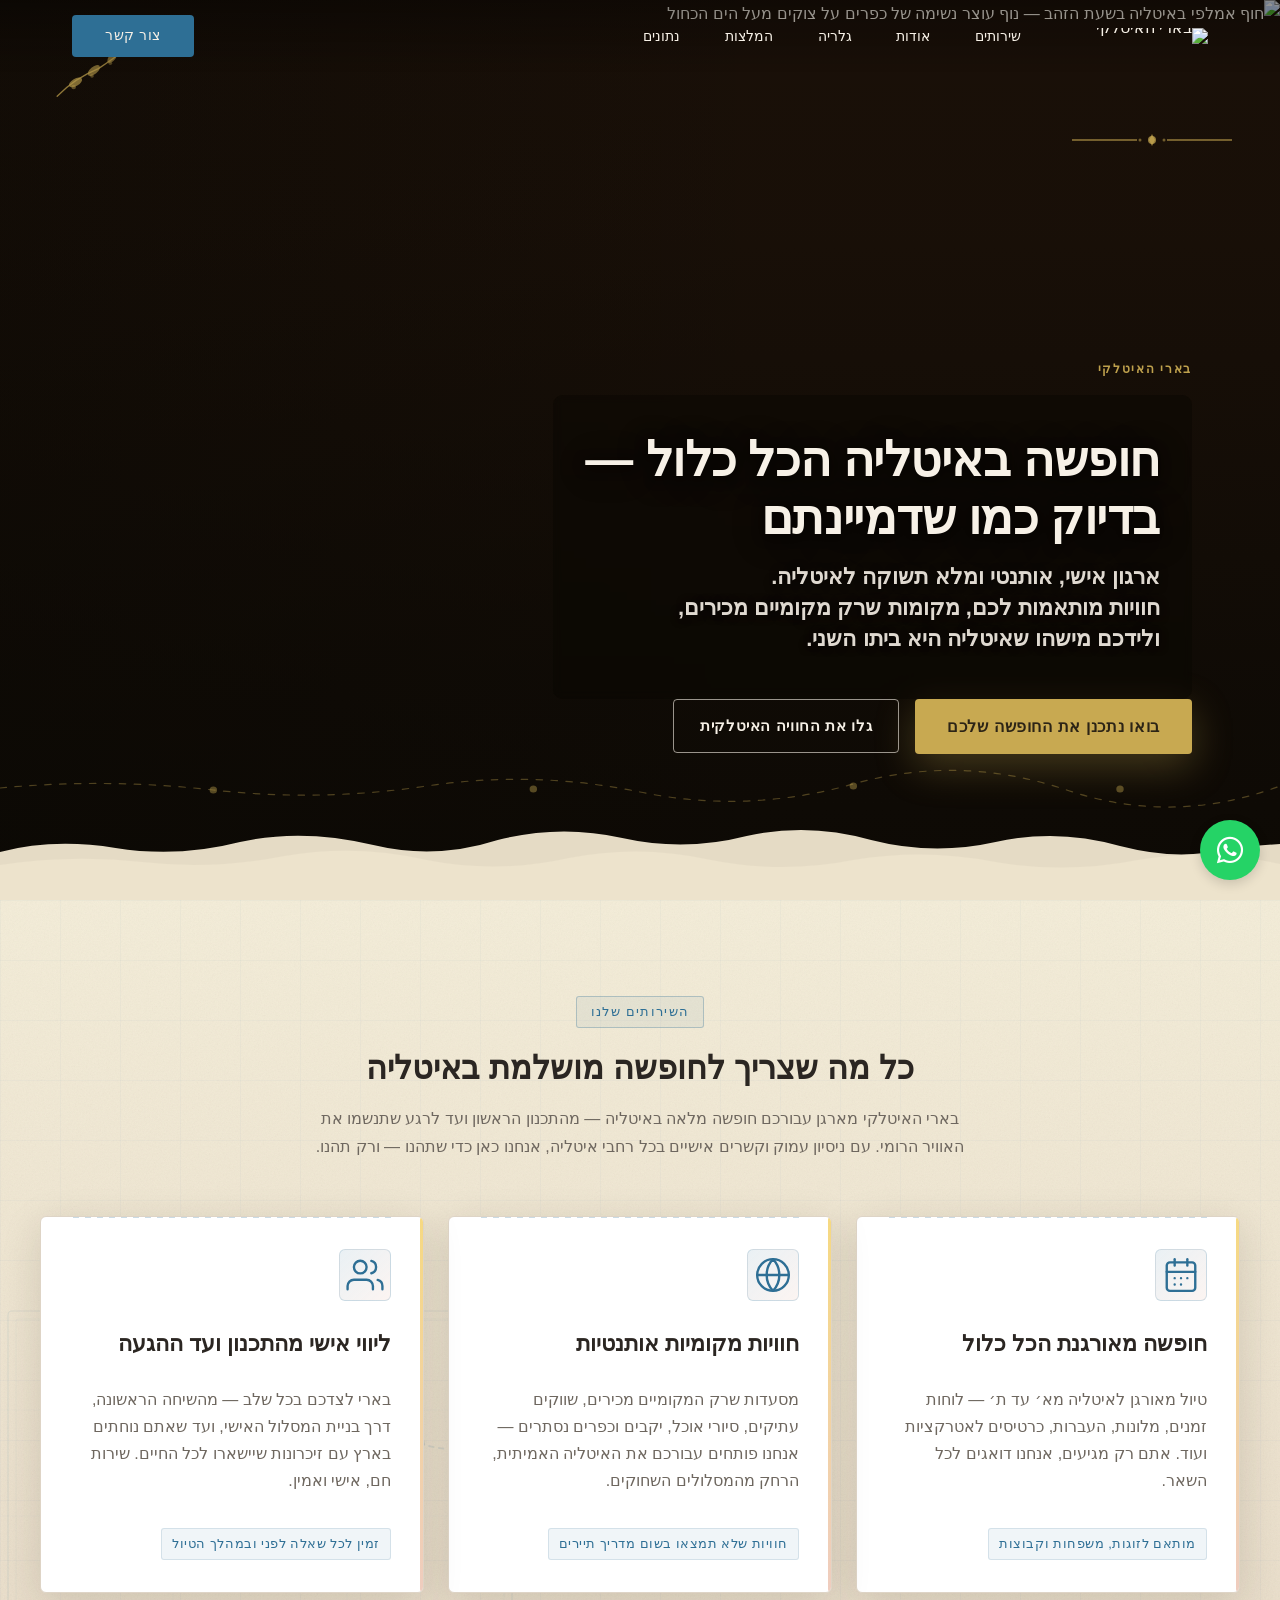
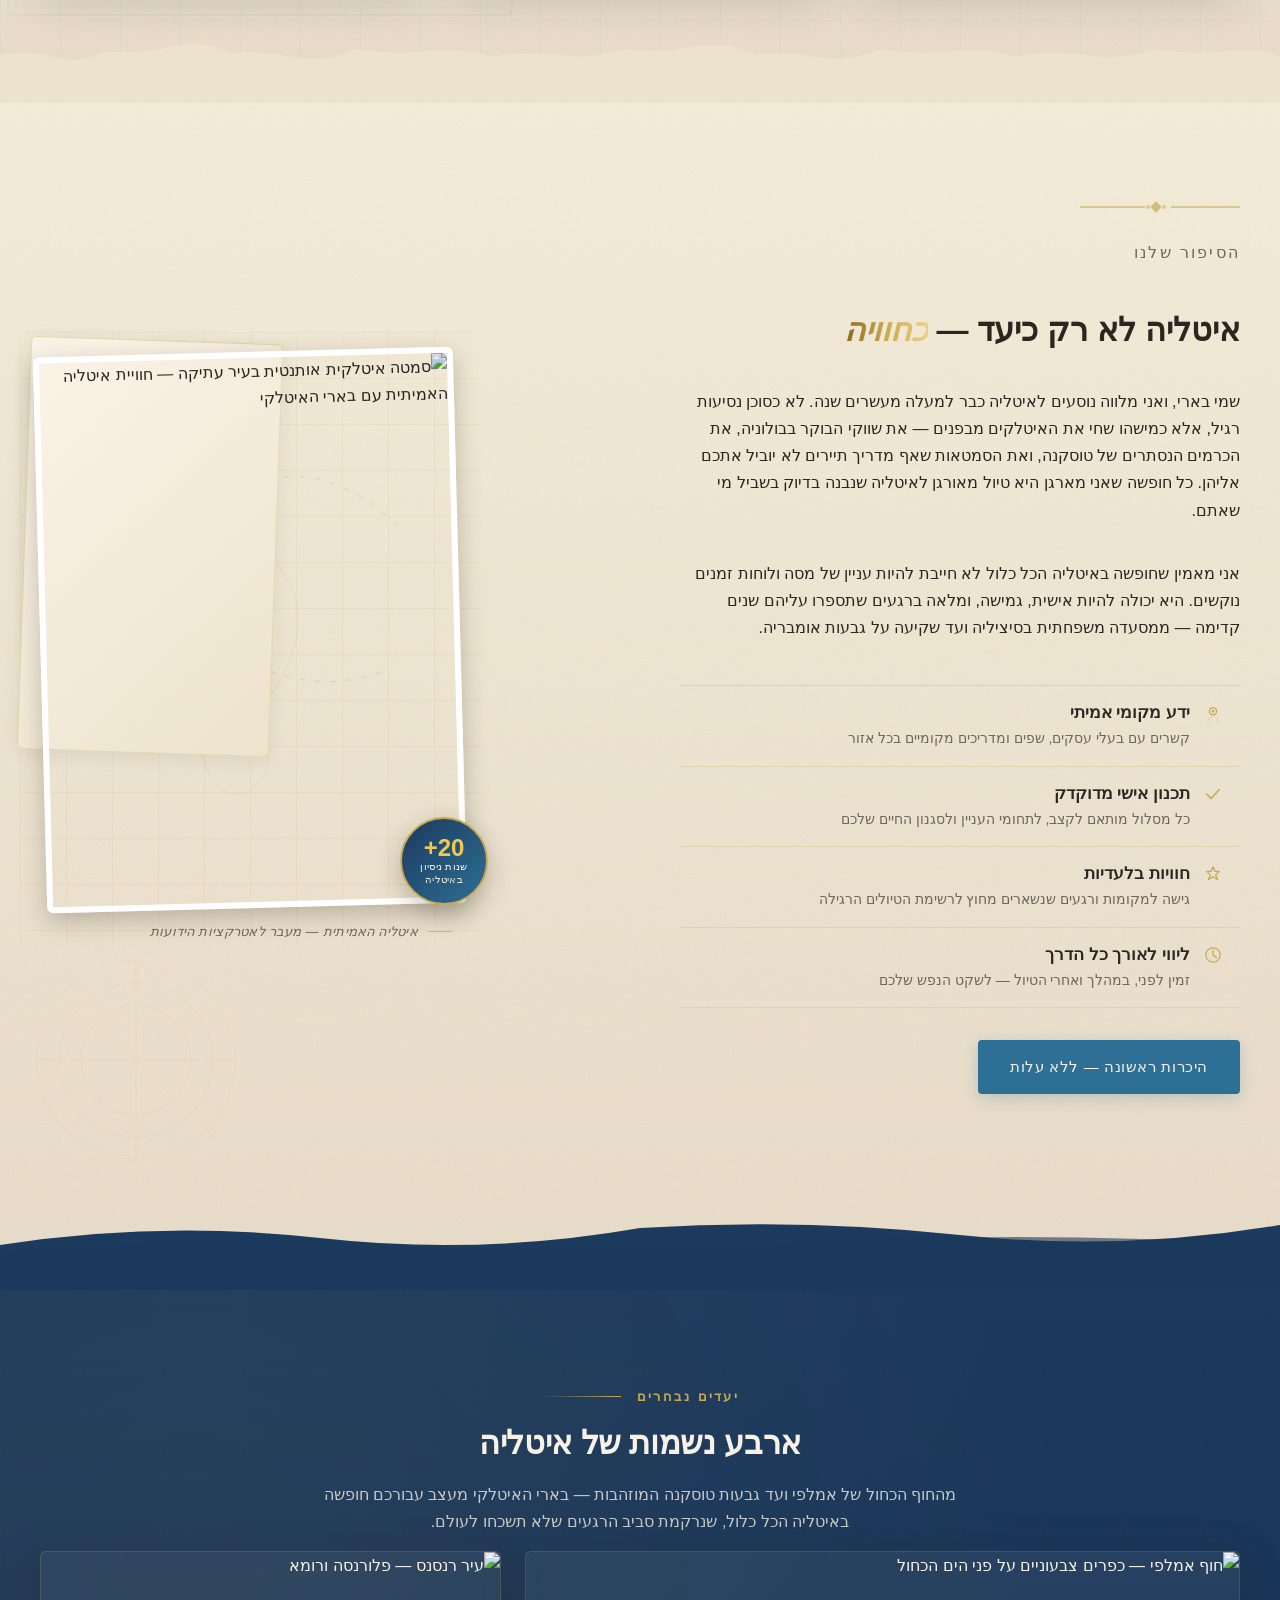
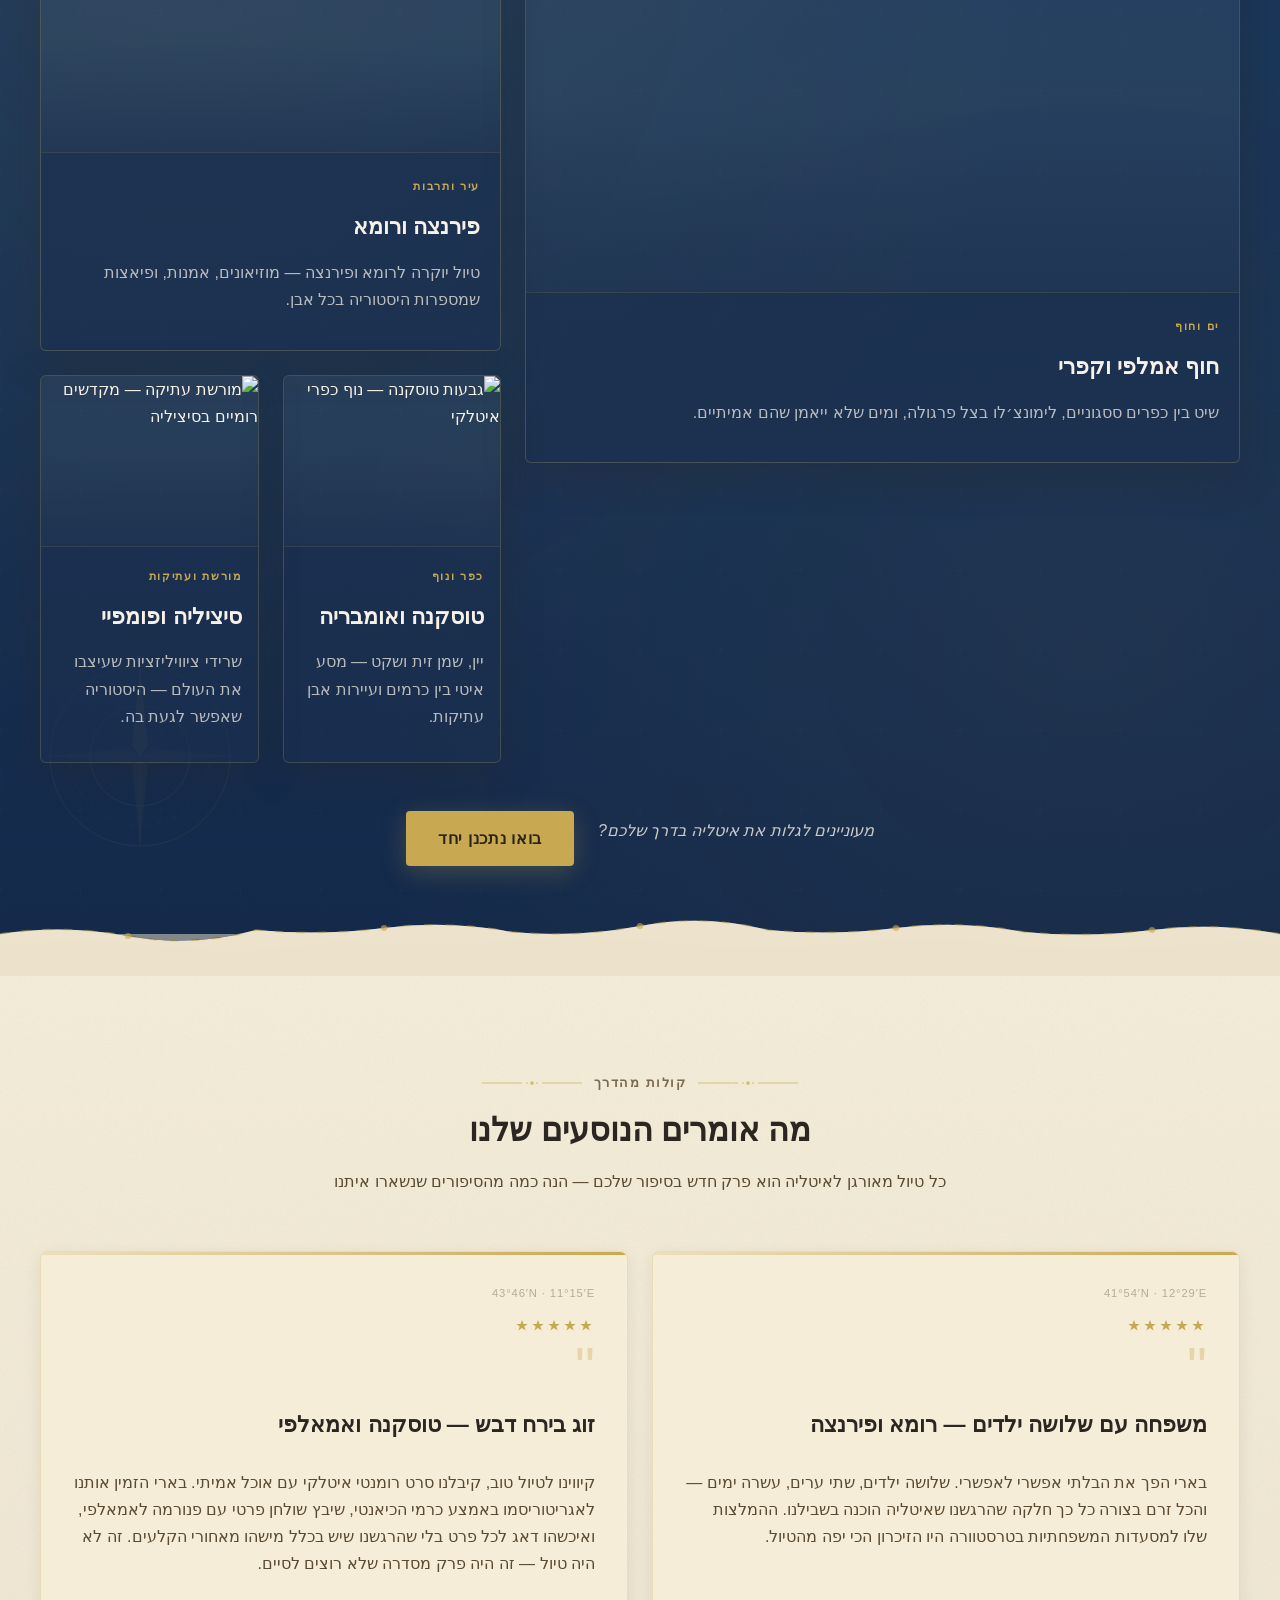
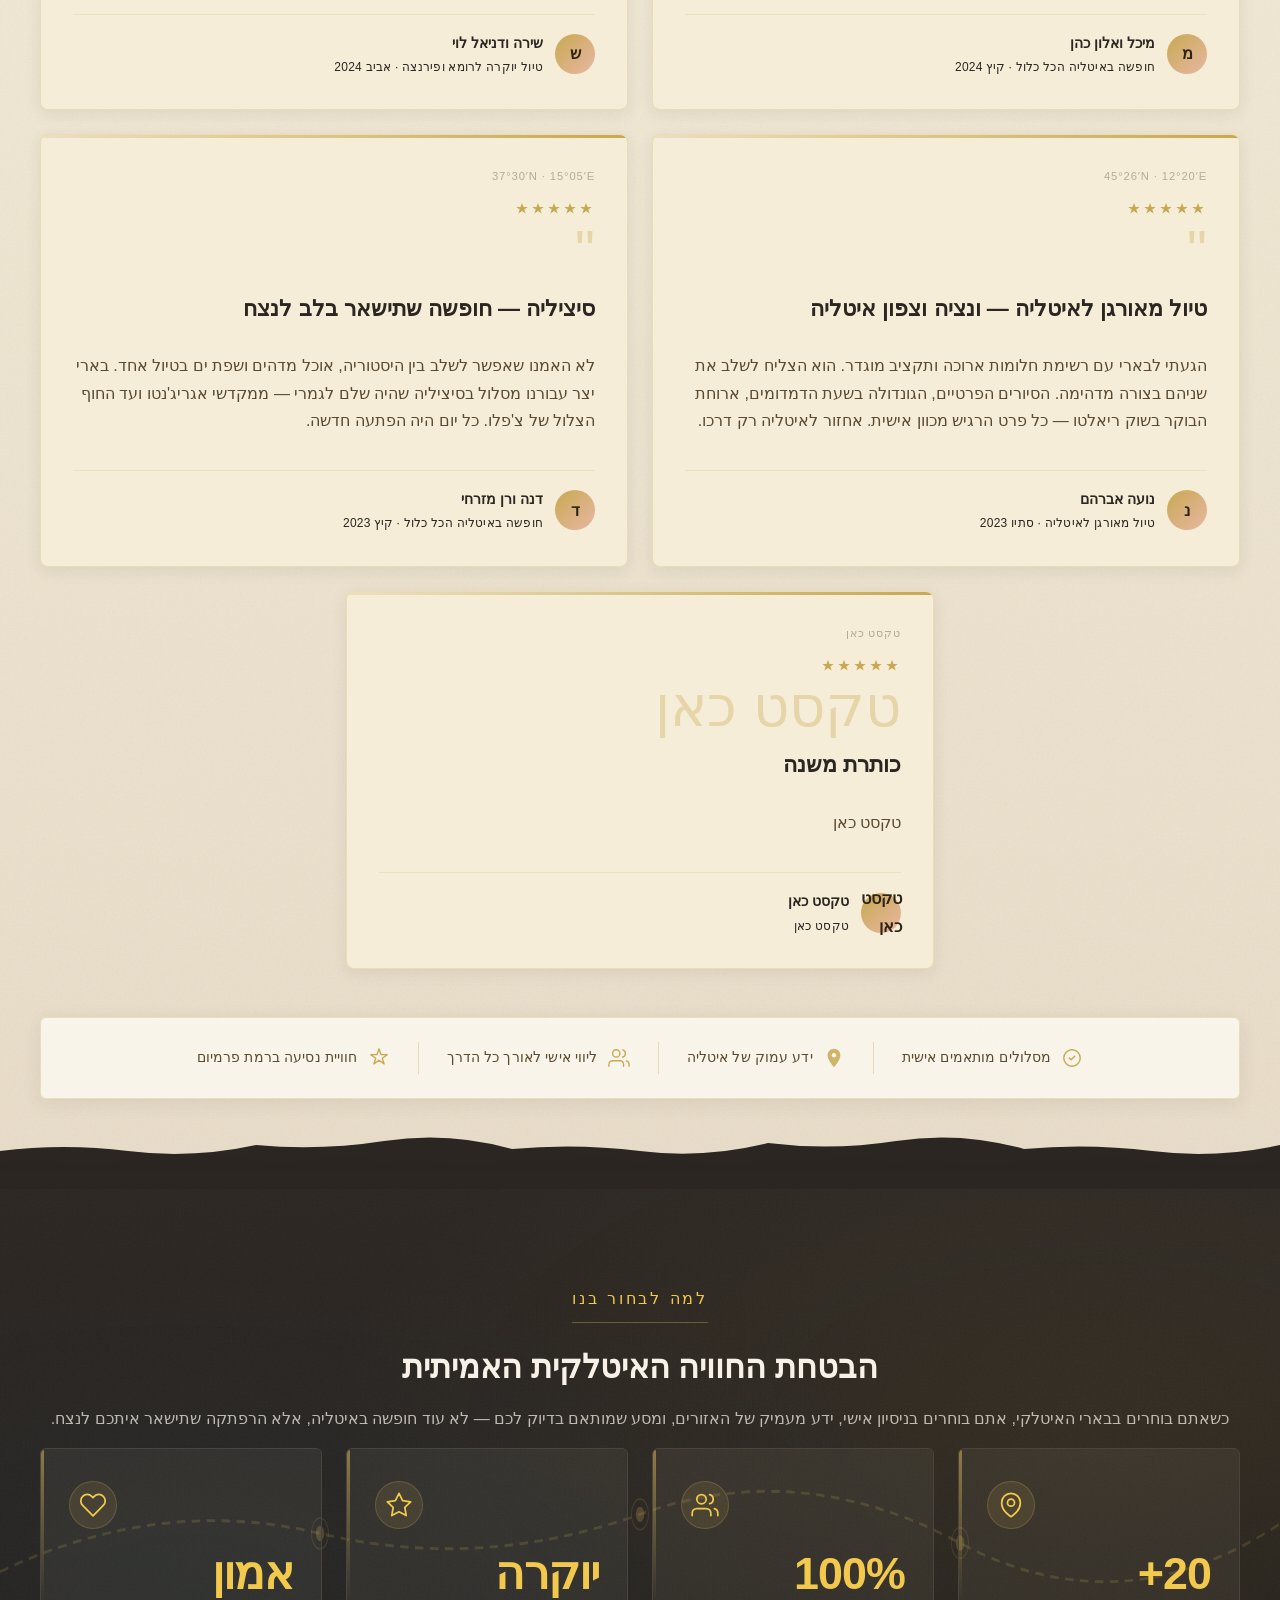
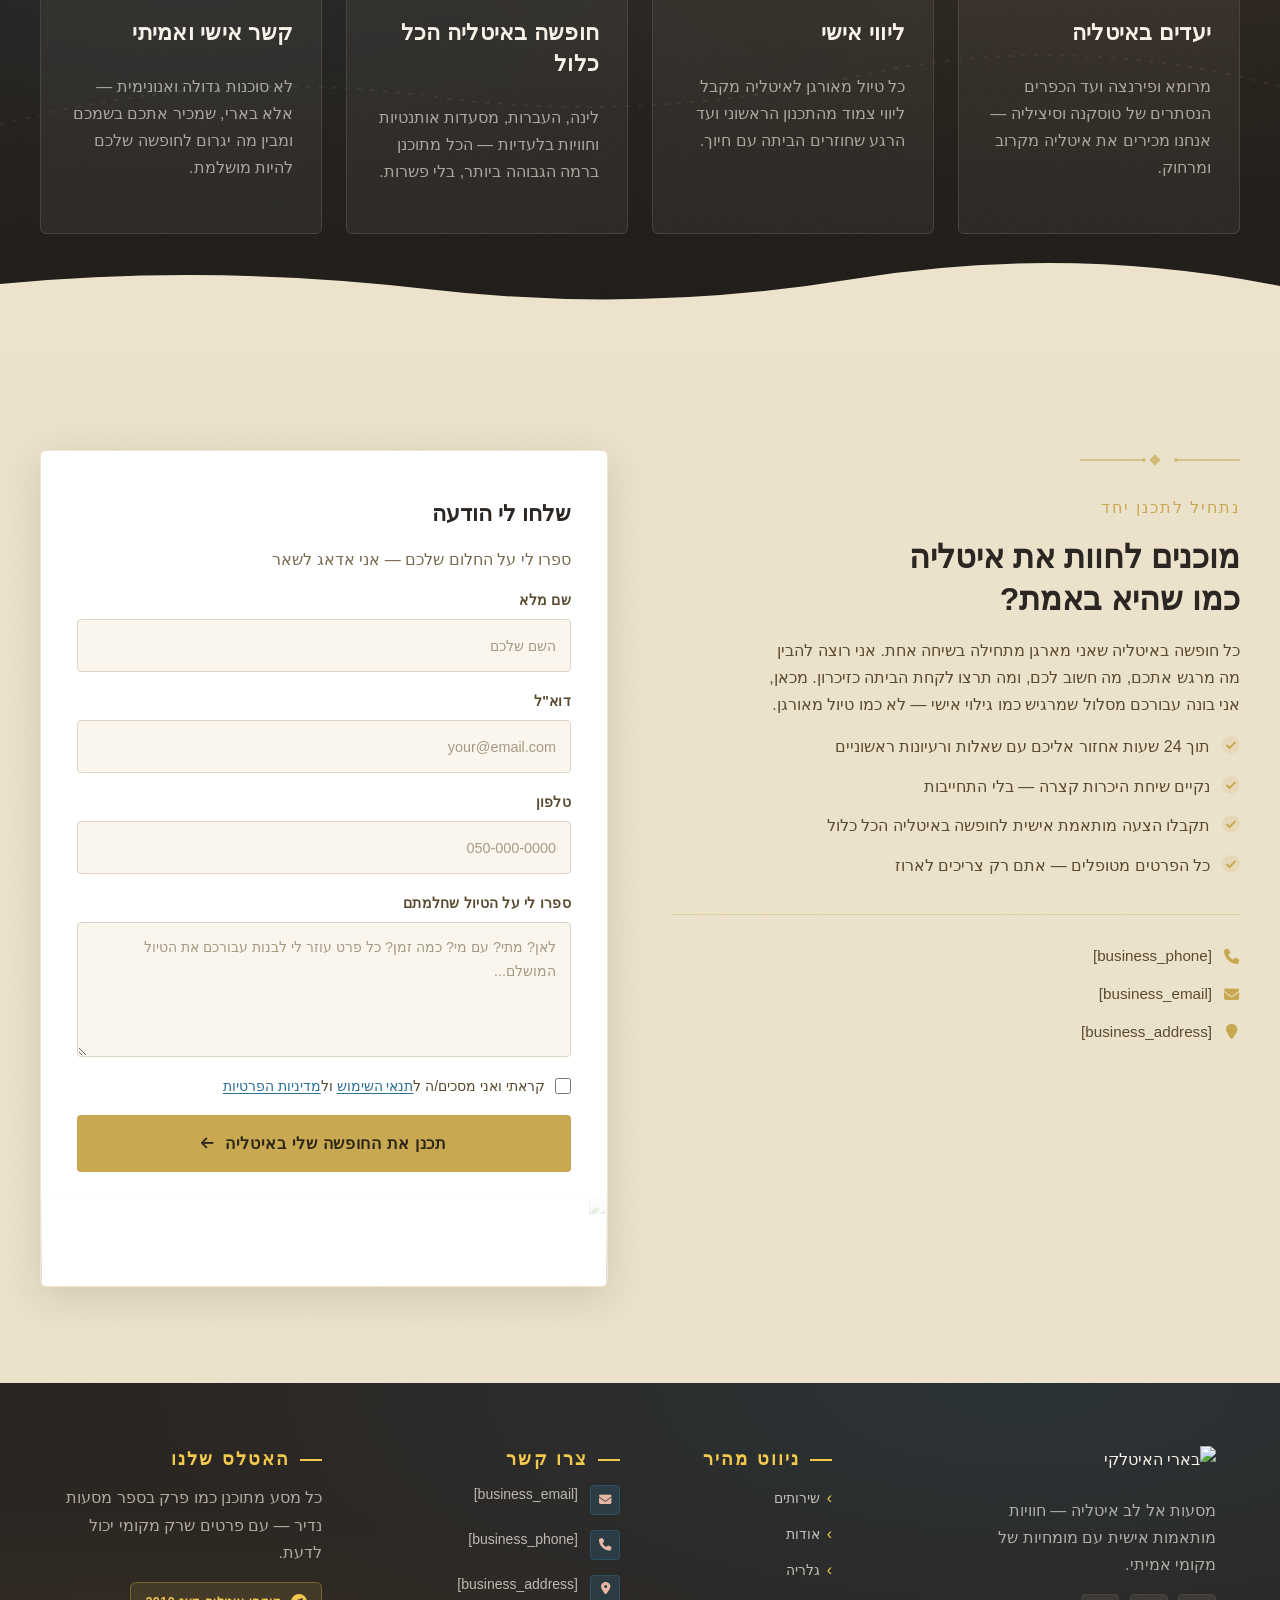
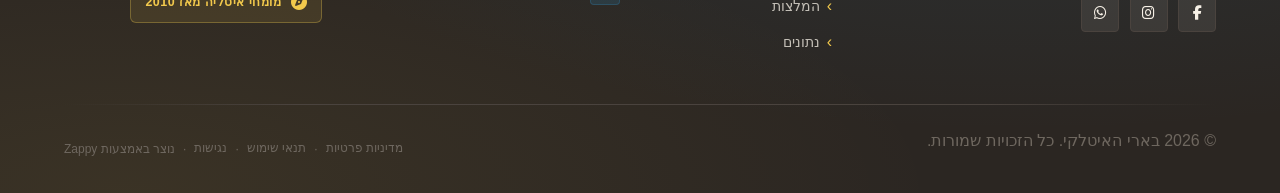
==== commit 853e7f79: "Background sync: Progressive GitHub Sync" ====
--- a/public/index.html
+++ b/public/index.html
@@ -1 +1 @@
-<!doctype html><html dir="rtl" lang="he"><head><meta charset="UTF-8"><meta content="width=device-width,initial-scale=1" name="viewport"><meta content="index, follow" name="robots"><title>גלו את איטליה האמיתית עם חופשה באיטליה הכל כלול — בארי האיטלקי</title><meta content="חולמים על איטליה? בארי האיטלקי מעצב עבורכם חופשה באיטליה הכל כלול עם אווירה אותנטית, מקומות קסומים וחוויות בלתי נשכחות. הזמינו עכשיו!" name="description"><meta content="חופשה באיטליה הכל כלול, טיול מאורגן לאיטליה, חבילות נופש לאיטליה למשפחות, טיול יוקרה לרומא ופירנצה, בארי האיטלקי" name="keywords"><link href="/assets/favicon.ico" rel="icon" type="image/x-icon"><link href="/assets/favicon-16x16.png" rel="icon" type="image/png" sizes="16x16"><link href="/assets/favicon-32x32.png" rel="icon" type="image/png" sizes="32x32"><link href="/assets/favicon-48x48.png" rel="icon" type="image/png" sizes="48x48"><link href="/assets/favicon-192x192.png" rel="icon" type="image/png" sizes="192x192"><link href="/assets/favicon-512x512.png" rel="icon" type="image/png" sizes="512x512"><link href="/assets/apple-touch-icon.png" rel="apple-touch-icon"><script>!function(){"use strict";var t="1098c36b-4d6b-42b1-bf92-f39aa628481f",e="https://qaapi.zappy5.com/api/analytics/track",a=18e5,n=2592e6,o=!0,i=!0,r=!0;var s=function(){var e="zappy_visitor_"+t,a=null;try{if(a=localStorage.getItem(e)){var o=JSON.parse(a),i=Date.now();if(i-o.created<n)return o.lastSeen=i,localStorage.setItem(e,JSON.stringify(o)),o.id}}catch(t){console.warn("Zappy Analytics: LocalStorage not available")}var r="zv_"+Date.now()+"_"+Math.random().toString(36).substr(2,9);try{localStorage.setItem(e,JSON.stringify({id:r,created:Date.now(),lastSeen:Date.now()}))}catch(t){}return r}(),c=function(){var e="zappy_session_"+t,n=null;try{if(n=sessionStorage.getItem(e)){var o=JSON.parse(n),i=Date.now();if(i-o.timestamp<a)return o.timestamp=i,sessionStorage.setItem(e,JSON.stringify(o)),o.id}}catch(t){console.warn("Zappy Analytics: SessionStorage not available")}var r="zs_"+Date.now()+"_"+Math.random().toString(36).substr(2,9);try{sessionStorage.setItem(e,JSON.stringify({id:r,timestamp:Date.now()}))}catch(t){}return r}();function l(a,n){n=n||{};var o={website_id:t,event_type:a,page_path:window.location.pathname,referrer:document.referrer||"direct",visitor_id:s,session_id:c,metadata:n};if(navigator.sendBeacon){var i=new Blob([JSON.stringify(o)],{type:"application/json"});navigator.sendBeacon(e,i)}else fetch(e,{method:"POST",headers:{"Content-Type":"application/json"},body:JSON.stringify(o),keepalive:!0}).catch(function(t){console.warn("Zappy Analytics: Failed to track event",t)})}o&&l("pageview",{title:document.title,url:window.location.href}),i&&document.addEventListener("click",function(t){var e=t.target;if("BUTTON"===e.tagName||e.closest("button")){var a="BUTTON"===e.tagName?e:e.closest("button");l("click",{element:"button",text:a.textContent.trim().substring(0,100),id:a.id||null,class:a.className||null})}else if("A"===e.tagName||e.closest("a")){var n="A"===e.tagName?e:e.closest("a");l("navigation",{element:"link",text:n.textContent.trim().substring(0,100),href:n.href,external:n.hostname!==window.location.hostname})}},!0),r&&document.addEventListener("submit",function(t){var e=t.target;l("form_submit",{form_id:e.id||null,form_name:e.name||null,form_action:e.action||null,form_method:e.method||"GET"})},!0);var d=Date.now();window.addEventListener("beforeunload",function(){l("page_unload",{time_on_page:Math.floor((Date.now()-d)/1e3),page_path:window.location.pathname})}),window.zappyAnalytics={track:l,getVisitorId:function(){return s},getSessionId:function(){return c}}}()</script><meta content="גלו את איטליה האמיתית עם חופשה באיטליה הכל כלול — בארי האיטלקי" property="og:title"><meta content="חולמים על איטליה? בארי האיטלקי מעצב עבורכם חופשה באיטליה הכל כלול עם אווירה אותנטית, מקומות קסומים וחוויות בלתי נשכחות. הזמינו עכשיו!" property="og:description"><meta content="summary_large_image" name="twitter:card"><meta content="גלו את איטליה האמיתית עם חופשה באיטליה הכל כלול — בארי האיטלקי" name="twitter:title"><meta content="חולמים על איטליה? בארי האיטלקי מעצב עבורכם חופשה באיטליה הכל כלול עם אווירה אותנטית, מקומות קסומים וחוויות בלתי נשכחות. הזמינו עכשיו!" name="twitter:description"><script type="application/ld+json">{"@context":"https://schema.org","@graph":[{"@type":"Organization","@id":"https://barihaitalki.zappy5.app#organization","name":"בארי האיטלקי","url":"https://barihaitalki.zappy5.app","description":"Barry the Italian is a travel and tourism business specializing in organizing vacations for tourists visiting Italy. The brand has a warm, Italian-inspired identity with a personal touch, suggesting an experienced guide or organizer who brings the authentic Italian experience to travelers. The name 'Barry the Italian' implies a friendly, approachable personality with deep connections to Italian culture and destinations."},{"@type":"WebSite","@id":"https://barihaitalki.zappy5.app#website","url":"https://barihaitalki.zappy5.app","name":"בארי האיטלקי","publisher":{"@id":"https://barihaitalki.zappy5.app#organization"}},{"@type":"ContactPage","@id":"https://barihaitalki.zappy5.app#contactpage","url":"https://barihaitalki.zappy5.app","name":"גלו את איטליה האמיתית עם חופשה באיטליה הכל כלול — בארי האיטלקי","mainEntity":{"@id":"https://barihaitalki.zappy5.app#organization"},"potentialAction":{"@type":"CommunicateAction","target":{"@type":"EntryPoint","urlTemplate":"https://barihaitalki.zappy5.app/api/email/contact-form","actionPlatform":["http/method=POST"],"contentType":"application/json"},"instrument":[{"@type":"PropertyValue","name":"name","propertyID":"text","valueRequired":true,"description":"השם שלכם"},{"@type":"PropertyValue","name":"email","propertyID":"email","valueRequired":true,"description":"your@email.com"},{"@type":"PropertyValue","name":"phone","propertyID":"tel","valueRequired":false,"description":"050-000-0000"},{"@type":"PropertyValue","name":"message","propertyID":"textarea","valueRequired":false,"description":"לאן? מתי? עם מי? כמה זמן? כל פרט עוזר לי לבנות עבורכם את הטיול המושלם..."},{"@type":"PropertyValue","name":"privacy_consent","propertyID":"checkbox","valueRequired":true}]}}]}</script><meta content="website" property="og:type"><meta content="he_IL" property="og:locale"><link href="https://cdnjs.cloudflare.com/ajax/libs/font-awesome/6.4.0/css/all.min.css" rel="stylesheet"><link href="/assets/favicon.ico" rel="icon" type="image/x-icon"><link href="/assets/favicon-16x16.png" rel="icon" type="image/png" sizes="16x16"><link href="/assets/favicon-32x32.png" rel="icon" type="image/png" sizes="32x32"><link href="/assets/favicon-48x48.png" rel="icon" type="image/png" sizes="48x48"><link href="/assets/favicon-192x192.png" rel="icon" type="image/png" sizes="192x192"><link href="/assets/favicon-512x512.png" rel="icon" type="image/png" sizes="512x512"><link href="/assets/apple-touch-icon.png" rel="apple-touch-icon"><link href="https://cdn.jsdelivr.net/npm/vanilla-cookieconsent@3/dist/cookieconsent.css" rel="stylesheet"><script src="https://cdn.jsdelivr.net/npm/vanilla-cookieconsent@3/dist/cookieconsent.umd.js"></script><script src="https://cdn.jsdelivr.net/gh/mickidum/acc_toolbar/acctoolbar/acctoolbar.min.js"></script><link href="/styles.css" rel="stylesheet"><style id="zappy-dropdown-submenu-styles">#navMenu li:has(.sub-menu),.nav-menu li:has(.sub-menu),.navbar li:has(.sub-menu),nav li:has(.sub-menu){position:relative}#navMenu .sub-menu,.nav-menu .sub-menu,.navbar .sub-menu,nav .sub-menu{display:block!important;position:absolute!important;top:100%;left:0;min-width:220px;background:#fff;border-radius:8px;box-shadow:0 8px 25px rgba(0,0,0,.15);padding:8px 0;opacity:0;visibility:hidden;transform:translateY(10px);transition:all .3s ease;z-index:1000;list-style:none;pointer-events:none}#navMenu li:hover>.sub-menu,.nav-menu li:hover>.sub-menu,.navbar li:hover>.sub-menu,nav li:hover>.sub-menu{opacity:1!important;visibility:visible!important;transform:translateY(0)!important;pointer-events:auto!important}.sub-menu li{list-style:none;margin:0;padding:0}.sub-menu a{display:block!important;padding:10px 16px!important;color:var(--text-dark,#333)!important;font-weight:500;text-decoration:none;white-space:nowrap;transition:background-color .2s}.sub-menu .zappy-nav-child>a{padding-left:28px!important;font-size:.9em!important;opacity:.85!important}[dir=rtl] .sub-menu .zappy-nav-child>a,html[lang=ar] .sub-menu .zappy-nav-child>a,html[lang=he] .sub-menu .zappy-nav-child>a{padding-left:10px!important;padding-right:28px!important}.sub-menu .zappy-nav-parent>a{font-weight:600!important}.sub-menu a:hover{background-color:#f5f5f5}[dir=rtl] .nav-menu .sub-menu,[dir=rtl] .navbar .sub-menu,[dir=rtl] nav .sub-menu,html[lang=ar] .nav-menu .sub-menu,html[lang=ar] .navbar .sub-menu,html[lang=ar] nav .sub-menu,html[lang=he] .nav-menu .sub-menu,html[lang=he] .navbar .sub-menu,html[lang=he] nav .sub-menu{left:auto!important;right:0!important}.sub-menu:empty,.sub-menu:not(:has(li)):not(:has(> a)),.sub-menu:not(:has(li:not(.zappy-hidden-menu-item))):not(:has(> a)){display:none!important;opacity:0!important;visibility:hidden!important;pointer-events:none!important}li:has(.menu-group-title):hover>.sub-menu{opacity:1!important;visibility:visible!important;transform:translateY(0)!important;pointer-events:auto!important}#navMenu>li>.menu-group-title,.nav-menu>li>.menu-group-title{display:inline-block;padding:.5rem 1rem;cursor:default;user-select:none}@media (max-width:768px){#navMenu .sub-menu,.nav-menu .sub-menu,.navbar .sub-menu,nav .sub-menu{position:static!important;transform:none!important;box-shadow:none!important;background:0 0!important;max-height:0;overflow:hidden;opacity:0;visibility:hidden;transition:max-height .3s ease,opacity .3s ease;padding:0!important;border-radius:0!important}#navMenu .sub-menu.mobile-expanded,.nav-menu .sub-menu.mobile-expanded,.navbar .sub-menu.mobile-expanded{max-height:none!important;overflow-y:visible!important;opacity:1!important;visibility:visible!important;padding:8px 0 8px 16px!important}[dir=rtl] .sub-menu.mobile-expanded,html[lang=he] .sub-menu.mobile-expanded{padding:8px 16px 8px 0!important}#navMenu li:hover>.sub-menu,.nav-menu li:hover>.sub-menu,.navbar li:hover>.sub-menu,nav li:hover>.sub-menu{opacity:0;visibility:hidden;pointer-events:none}#navMenu li>.sub-menu.mobile-expanded,.nav-menu li>.sub-menu.mobile-expanded,.navbar li>.sub-menu.mobile-expanded,nav li>.sub-menu.mobile-expanded{opacity:1!important;visibility:visible!important;pointer-events:auto!important}#navMenu li:has(.sub-menu),.nav-menu li:has(.sub-menu),.navbar li:has(.sub-menu),nav li:has(.sub-menu){display:flex!important;flex-wrap:wrap!important;align-items:center!important;position:relative!important;min-height:44px!important}#navMenu li:has(.sub-menu)>a,.nav-menu li:has(.sub-menu)>a,.navbar li:has(.sub-menu)>a,nav li:has(.sub-menu)>a{flex:1!important;min-width:0!important}#navMenu li:has(.sub-menu)>.menu-group-title,.nav-menu li:has(.sub-menu)>.menu-group-title,.navbar li:has(.sub-menu)>.menu-group-title,nav li:has(.sub-menu)>.menu-group-title{flex:1!important;min-width:0!important;padding:0!important;line-height:inherit!important}#navMenu li:has(.sub-menu)>.sub-menu,.nav-menu li:has(.sub-menu)>.sub-menu,.navbar li:has(.sub-menu)>.sub-menu,nav li:has(.sub-menu)>.sub-menu{flex-basis:100%!important;width:100%!important}#navMenu li:has(.sub-menu)>a [class*=arrow],#navMenu li:has(.sub-menu)>a [class*=chevron],.nav-menu li:has(.sub-menu)>a .fa-angle-down,.nav-menu li:has(.sub-menu)>a .fa-chevron-down,.nav-menu li:has(.sub-menu)>a [class*=arrow],.nav-menu li:has(.sub-menu)>a [class*=chevron],nav li:has(.sub-menu)>a [class*=arrow],nav li:has(.sub-menu)>a [class*=chevron]{display:none!important;visibility:hidden!important}.mobile-submenu-toggle{display:flex!important;align-items:center!important;justify-content:center!important;width:44px!important;height:auto!important;background:0 0!important;border:none!important;cursor:pointer!important;color:var(--text-dark)!important;position:static!important;flex-shrink:0!important;align-self:stretch!important;z-index:2!important;padding:0!important;margin:0!important}.mobile-submenu-toggle::after{content:''!important;width:0!important;height:0!important;border-left:6px solid transparent!important;border-right:6px solid transparent!important;border-top:7px solid currentColor!important;transition:transform .3s ease!important}.mobile-submenu-toggle.expanded::after{transform:rotate(180deg)!important}.sub-menu a{padding:10px 0!important;display:block!important;color:var(--text-dark)!important;white-space:normal!important}.sub-menu .zappy-nav-child>a{padding-left:28px!important;font-size:.9em!important;opacity:.85!important}[dir=rtl] .sub-menu .zappy-nav-child>a,html[lang=ar] .sub-menu .zappy-nav-child>a,html[lang=he] .sub-menu .zappy-nav-child>a{padding-left:0!important;padding-right:28px!important}.sub-menu .zappy-nav-parent>a{font-weight:600!important}#navMenu.active,.nav-menu.active{max-width:100vw!important;overflow-x:hidden!important;box-sizing:border-box!important}.navbar .sub-menu li a,.zappy-products-dropdown .sub-menu a,nav.navbar .sub-menu li a{color:var(--text-dark)!important}}@media (min-width:769px){.mobile-submenu-toggle{display:none!important}}</style><style id="zappy-widget-visibility">@media (max-width:768px){.whatsapp-float{display:flex!important}}@media (min-width:769px){.whatsapp-float{display:flex!important}}@media (max-width:768px){#mic-access-tool-general-button,#mic-init-access-tool #mic-access-tool-general-button,#mic-init-access-tool .mic-access-tool-general-button,._access-icon,.mic-access-tool-general-button{display:flex!important;visibility:visible!important;opacity:1!important;pointer-events:auto!important}}@media (min-width:769px){#mic-access-tool-general-button,#mic-init-access-tool #mic-access-tool-general-button,#mic-init-access-tool .mic-access-tool-general-button,._access-icon,.mic-access-tool-general-button{display:flex!important;visibility:visible!important;opacity:1!important;pointer-events:auto!important}}</style></head><body><nav class="navbar" dir="rtl"><button class="mobile-toggle" aria-label="Menu" id="mobileToggle"><svg viewBox="0 0 24 24" height="24" width="24" fill="none" class="hamburger-icon"><path d="M3 12h18M3 6h18M3 18h18" stroke="currentColor" stroke-width="2" stroke-linecap="round"></path></svg> <svg viewBox="0 0 24 24" height="24" width="24" fill="none" class="close-icon" style="display:none"><path d="M18 6L6 18M6 6l12 12" stroke="currentColor" stroke-width="2" stroke-linecap="round"></path></svg></button> <button class="phone-header-btn" aria-label="Call" data-phone="[business_phone]"><svg viewBox="0 0 24 24" height="20" width="20" fill="currentColor"><path d="M22 16.92v3a2 2 0 0 1-2.18 2 19.79 19.79 0 0 1-8.63-3.07 19.5 19.5 0 0 1-6-6 19.79 19.79 0 0 1-3.07-8.67A2 2 0 0 1 4.11 2h3a2 2 0 0 1 2 1.72 12.84 12.84 0 0 0 .7 2.81 2 2 0 0 1-.45 2.11L8.09 9.91a16 16 0 0 0 6 6l1.27-1.27a2 2 0 0 1 2.11-.45 12.84 12.84 0 0 0 2.81.7A2 2 0 0 1 22 16.92z"></path></svg></button><div class="nav-container"><div class="nav-right-group"><div class="nav-brand"><a href="/" class="logo-link"><img alt="בארי האיטלקי" src="/assets/logo.webp" class="logo"></a></div><ul class="nav-menu" id="navMenu"><li><a href="#services">שירותים</a></li><li><a href="#about">אודות</a></li><li><a href="#showcase">גלריה</a></li><li><a href="#testimonials">המלצות</a></li><li><a href="#stats">נתונים</a></li></ul></div><div class="nav-cta-container"><a href="#contact" class="nav-cta-btn">צור קשר</a></div></div></nav><script>window.addEventListener("load",function(){const e=document.querySelector(".navbar, nav, header");if(!e)return void console.log("[Navbar] Navbar element not found");let t=document.getElementById("mobileToggle")||document.querySelector(".mobile-toggle")||document.querySelector(".hamburger")||document.querySelector(".hamburger-menu")||document.querySelector(".menu-toggle")||document.querySelector(".burger-menu")||document.querySelector('[aria-label="Menu"]')||document.querySelector('[aria-label="תפריט"]');const o=document.querySelector(".phone-header-btn"),n=window.getComputedStyle(e);let r=n.backgroundColor;if(console.log("[Navbar] Initial navbar background:",r),"transparent"===r||"rgba(0, 0, 0, 0)"===r||r.startsWith("rgba")&&r.includes(", 0)")){const e=n.backgroundImage;if(e&&"none"!==e)console.log("[Navbar] Navbar has background image/gradient, using dark text"),r="rgb(240, 240, 240)";else{const e=window.getComputedStyle(document.body).backgroundColor;console.log("[Navbar] Navbar transparent, using body background:",e),r=e}}const i=r.match(/\d+/g);if(i&&i.length>=3){const e=(.299*parseInt(i[0])+.587*parseInt(i[1])+.114*parseInt(i[2]))/255;console.log("[Navbar] Mobile button colors preserved from Claude CSS (luminance:",e.toFixed(2)+")");const n=document.createElement("style");n.id="zappy-mobile-nav-fix";document.documentElement.lang;document.documentElement.dir,n.textContent='\n        /* Hide mobile buttons on desktop, show only on mobile */\n        @media (min-width: 769px) {\n          .mobile-toggle,\n          .phone-header-btn {\n            display: none !important;\n          }\n        }\n        \n        /* Show and position mobile buttons correctly on mobile */\n        @media (max-width: 768px) {\n          .mobile-toggle,\n          .phone-header-btn {\n            position: absolute !important;\n            top: 50% !important;\n            transform: translateY(-50%) !important;\n            z-index: 1001 !important;\n            display: flex !important;\n            align-items: center !important;\n            justify-content: center !important;\n            width: 36px !important;\n            height: 36px !important;\n            border-radius: 50% !important;\n            border: none !important;\n            cursor: pointer !important;\n            padding: 6px !important;\n            background: none !important;\n            color: var(--nav-text, var(--text-dark)) !important;\n          }\n          \n          /* LTR positioning (default): hamburger LEFT, phone RIGHT */\n          html:not([dir="rtl"]):not([lang="he"]):not([lang="ar"]) .mobile-toggle,\n          html[dir="ltr"] .mobile-toggle {\n            left: 12px !important;\n            right: auto !important;\n          }\n          html:not([dir="rtl"]):not([lang="he"]):not([lang="ar"]) .phone-header-btn,\n          html[dir="ltr"] .phone-header-btn {\n            right: 12px !important;\n            left: auto !important;\n          }\n          \n          /* RTL positioning: hamburger RIGHT, phone LEFT */\n          html[dir="rtl"] .mobile-toggle,\n          html[lang="he"] .mobile-toggle,\n          html[lang="ar"] .mobile-toggle {\n            right: 12px !important;\n            left: auto !important;\n          }\n          html[dir="rtl"] .phone-header-btn,\n          html[lang="he"] .phone-header-btn,\n          html[lang="ar"] .phone-header-btn {\n            left: 12px !important;\n            right: auto !important;\n          }\n          \n          /* CRITICAL: Ensure nav-container has min-height on mobile */\n          /* All children are positioned absolutely/fixed on mobile, so height:auto collapses to 0 */\n          .nav-container {\n            min-height: 70px !important;\n            position: relative !important;\n          }\n          \n          /* Ensure SVG icons are properly sized and inherit color */\n          .mobile-toggle svg,\n          .phone-header-btn svg {\n            width: 24px !important;\n            height: 24px !important;\n            /* Don\'t force display - let JavaScript control hamburger/close toggle */\n          }\n          \n          /* Reset nav-cta-container on mobile - remove desktop box-shadow/padding */\n          /* that creates a visible ghost box when CTA button is hidden */\n          .nav-cta-container {\n            box-shadow: none !important;\n            padding: 0 !important;\n          }\n          \n          /* Hide nav-cta-container entirely on mobile when there\'s no lang-switcher */\n          /* (only the CTA button is inside, and it\'s hidden on mobile) */\n          .nav-cta-container:not(:has(.lang-switcher)) {\n            display: none !important;\n          }\n          \n          /* CRITICAL: Prevent hero image fade gradient from bleeding over headline text */\n          /* The .image-fade-gradient has bottom: -30px (extends below parent) */\n          /* On mobile stacked layout, this overlaps the h1 text below the image */\n          .hero-image-column {\n            overflow: hidden !important;\n          }\n          .image-fade-gradient {\n            bottom: 0 !important;\n          }\n          \n          /* Hide desktop language switcher on mobile - hamburger menu handles it */\n          /* High specificity to override stored CSS */\n          .lang-switcher,\n          .nav-cta-container .lang-switcher,\n          .nav-container .lang-switcher,\n          .navbar .lang-switcher,\n          .navbar .nav-cta-container .lang-switcher {\n            display: none !important;\n          }\n        }\n      ';const r=document.getElementById("zappy-mobile-nav-fix");r&&r.remove(),document.head.appendChild(n),console.log("[Navbar] Critical CSS injected for mobile nav positioning");const a=window.innerWidth<=768;if(t){const e=t.querySelector(".hamburger-icon"),o=t.querySelector(".close-icon");e&&(e.style.setProperty("width","24px","important"),e.style.setProperty("height","24px","important"),e.style.setProperty("display","block","important")),o&&(o.style.setProperty("width","24px","important"),o.style.setProperty("height","24px","important"),o.style.setProperty("display","none","important")),a?(t.style.setProperty("position","absolute","important"),t.style.setProperty("top","50%","important"),t.style.setProperty("transform","translateY(-50%)","important"),t.style.setProperty("z-index","1001","important"),t.style.removeProperty("left"),t.style.removeProperty("right"),console.log("[Navbar] Mobile toggle positioning applied (mobile viewport)")):(t.style.removeProperty("position"),t.style.removeProperty("top"),t.style.removeProperty("transform"),t.style.removeProperty("z-index"),t.style.removeProperty("left"),t.style.removeProperty("right"),console.log("[Navbar] Desktop viewport - cleared mobile toggle inline positioning"))}if(o){const e=o.querySelector("svg");e&&(e.style.width="24px",e.style.height="24px",e.setAttribute("width","24"),e.setAttribute("height","24")),a?(o.style.setProperty("position","absolute","important"),o.style.setProperty("top","50%","important"),o.style.setProperty("transform","translateY(-50%)","important"),o.style.setProperty("z-index","1001","important"),o.style.removeProperty("left"),o.style.removeProperty("right"),console.log("[Navbar] Phone button positioning applied (mobile viewport)")):(o.style.removeProperty("position"),o.style.removeProperty("top"),o.style.removeProperty("transform"),o.style.removeProperty("z-index"),o.style.removeProperty("left"),o.style.removeProperty("right"),console.log("[Navbar] Desktop viewport - cleared phone button inline positioning"))}}else console.log("[Navbar] Could not parse background color:",r);t=document.getElementById("mobileToggle")||document.querySelector(".mobile-toggle")||document.querySelector(".hamburger")||document.querySelector(".hamburger-menu")||document.querySelector(".menu-toggle")||document.querySelector(".burger-menu")||document.querySelector('[aria-label="Menu"]')||document.querySelector('[aria-label="תפריט"]');const a=document.getElementById("navMenu")||document.querySelector(".nav-menu")||document.querySelector(".nav-links")||document.querySelector("nav ul:not(.submenu)");if(!t||!a)return void console.log("[Navbar] Mobile toggle or menu not found:",{toggle:!!t,menu:!!a});a.id||(a.id="navMenu"),console.log("[Navbar] Initializing mobile menu...");const l=t.cloneNode(!0);t.parentNode.replaceChild(l,t),l.addEventListener("click",function(e){e.preventDefault(),e.stopPropagation();const t=this.querySelector(".hamburger-icon"),o=this.querySelector(".close-icon");a.classList.contains("active")?(a.classList.remove("active"),t&&t.style.setProperty("display","block","important"),o&&o.style.setProperty("display","none","important"),document.body.style.overflow="",console.log("[Navbar] Menu closed")):(a.classList.add("active"),t&&t.style.setProperty("display","none","important"),o&&o.style.setProperty("display","block","important"),document.body.style.overflow="hidden",console.log("[Navbar] Menu opened"))}),a.querySelectorAll("a").forEach(function(e){e.addEventListener("click",function(){if("#"===this.getAttribute("href"))return;const e=l.querySelector(".hamburger-icon"),t=l.querySelector(".close-icon");a.classList.remove("active"),e&&e.style.setProperty("display","block","important"),t&&t.style.setProperty("display","none","important"),document.body.style.overflow="",console.log("[Navbar] Menu closed (link clicked)")})});var s=a.querySelectorAll(".dropdown-toggle");s.forEach(function(e){e.addEventListener("click",function(e){e.preventDefault(),e.stopPropagation();var t=this.closest(".nav-dropdown");t&&(t.parentNode.querySelectorAll(".nav-dropdown.open").forEach(function(e){e!==t&&e.classList.remove("open")}),t.classList.toggle("open"),console.log("[Navbar] Dropdown toggled:",t.classList.contains("open")?"open":"closed"))})}),document.addEventListener("click",function(e){e.target.closest(".nav-dropdown")||document.querySelectorAll(".nav-dropdown.open").forEach(function(e){e.classList.remove("open")})}),console.log("[Navbar] Dropdown handlers initialized for "+s.length+" dropdowns"),o&&o.addEventListener("click",function(){const e=document.querySelectorAll('a[href^="tel:"]'),t=e.length>0?e[0].getAttribute("href").replace("tel:",""):"[business_phone]";window.location.href="tel:"+t,console.log("[Navbar] Phone button clicked")}),console.log("[Navbar] Mobile menu initialized successfully")})</script><main><section class="index-hero-section" data-layout-spec="בית-hero" dir="rtl" id="hero" data-hero-type="fullscreen-scrim"><div class="index-hero-bg"><img alt="חוף אמלפי באיטליה בשעת הזהב — נוף עוצר נשימה של כפרים על צוקים מעל הים הכחול" src="/assets/site-index-hero-image-1.webp" data-context="Breathtaking golden hour panorama of the Amalfi Coast, Italy — dramatic cliffside villages cascading to a turquoise sea, warm amber sunlight bathing terracotta rooftops, lush Mediterranean vegetation, a stone promenade in the foreground, cinematic wide-angle travel photography, premium magazine quality, rich saturated colors with a warm golden tone, no people in foreground" data-placeholder="index-hero-image-1" height="1080" width="1920" data-hero-bg="true"></div><div class="index-hero-scrim" aria-hidden="true"></div><svg viewBox="0 0 120 80" xmlns="http://www.w3.org/2000/svg" aria-hidden="true" data-no-icon-edit="true" class="index-hero-olive" fill="none"><path d="M10,70 Q30,50 55,40 Q70,30 90,15" stroke="#C8A951" stroke-width="1.5" stroke-linecap="round" opacity="0.8"></path><ellipse cx="30" cy="55" fill="#C8A951" opacity="0.7" rx="8" ry="4" transform="rotate(-30 30 55)"></ellipse><ellipse cx="50" cy="42" fill="#C8A951" opacity="0.65" rx="8" ry="4" transform="rotate(-40 50 42)"></ellipse><ellipse cx="70" cy="28" fill="#C8A951" opacity="0.6" rx="7" ry="3.5" transform="rotate(-50 70 28)"></ellipse><ellipse cx="88" cy="17" fill="#C8A951" opacity="0.55" rx="6" ry="3" transform="rotate(-55 88 17)"></ellipse><circle cx="28" cy="60" r="2.5" fill="#C8A951" opacity="0.5"></circle><circle cx="48" cy="48" r="2" fill="#C8A951" opacity="0.45"></circle><circle cx="68" cy="34" r="2" fill="#C8A951" opacity="0.4"></circle></svg> <svg viewBox="0 0 160 20" xmlns="http://www.w3.org/2000/svg" aria-hidden="true" data-no-icon-edit="true" class="index-hero-flourish"><line x1="0" x2="65" y1="10" y2="10" stroke-width="1.5" stroke="#C8A951" opacity="0.7"></line><circle cx="80" cy="10" r="4" fill="#C8A951" opacity="0.7"></circle><polygon fill="#C8A951" points="80,4 83,10 80,16 77,10" opacity="0.7"></polygon><circle cx="68" cy="10" r="1.5" fill="#C8A951" opacity="0.5"></circle><circle cx="92" cy="10" r="1.5" fill="#C8A951" opacity="0.5"></circle><line x1="95" x2="160" y1="10" y2="10" stroke-width="1.5" stroke="#C8A951" opacity="0.7"></line></svg> <svg viewBox="0 0 1200 40" xmlns="http://www.w3.org/2000/svg" aria-hidden="true" data-no-icon-edit="true" preserveAspectRatio="none" class="index-hero-routeline" fill="none"><path d="M0,20 Q100,10 200,22 T400,18 T600,24 T800,16 T1000,22 T1200,18" stroke="#C8A951" stroke-width="1.2" stroke-linecap="round" opacity="0.35" stroke-dasharray="6 8"></path><circle cx="200" cy="22" r="3.5" fill="#C8A951" opacity="0.4"></circle><circle cx="500" cy="21" r="3.5" fill="#C8A951" opacity="0.4"></circle><circle cx="800" cy="18" r="3.5" fill="#C8A951" opacity="0.4"></circle><circle cx="1050" cy="21" r="3.5" fill="#C8A951" opacity="0.4"></circle></svg><div class="index-hero-content"><div class="index-hero-label">בארי האיטלקי</div><div class="hero-text-backdrop" style="background:rgba(10, 8, 4, 0.45);backdrop-filter:blur(3px);-webkit-backdrop-filter:blur(3px);border-radius:10px;padding:28px 32px;display:inline-flex;flex-direction:column;margin-bottom:4px"><h1 class="index-hero-h1" style="margin-bottom:16px">חופשה באיטליה הכל כלול —<br>בדיוק כמו שדמיינתם</h1><h3 class="index-hero-subtitle" style="margin-bottom:0">ארגון אישי, אותנטי ומלא תשוקה לאיטליה.<br>חוויות מותאמות לכם, מקומות שרק מקומיים מכירים,<br>ולידכם מישהו שאיטליה היא ביתו השני.</h3></div><div class="index-hero-ctas"><a href="#contact" class="index-hero-btn-primary">בואו נתכנן את החופשה שלכם</a> <a href="#experience" class="index-hero-btn-secondary">גלו את החוויה האיטלקית</a></div></div><div class="index-hero-divider-wrapper"><svg viewBox="0 0 1440 90" xmlns="http://www.w3.org/2000/svg" aria-hidden="true" data-no-icon-edit="true" preserveAspectRatio="none"><path d="M0,90 L0,42 Q60,28 130,38 Q200,48 270,32 Q340,18 420,35 Q490,50 560,30 Q630,14 700,28 Q770,42 840,26 Q910,12 980,30 Q1050,46 1120,32 Q1190,18 1260,36 Q1330,52 1380,38 L1440,34 L1440,90 Z" fill="#EDE3CC" opacity="0.97"></path><path d="M0,90 L0,55 Q80,44 160,52 Q240,60 320,46 Q400,34 480,50 Q560,64 640,48 Q720,34 800,50 Q880,64 960,50 Q1040,38 1120,52 Q1200,64 1280,50 Q1360,38 1440,54 L1440,90 Z" fill="#EDE3CC"></path></svg></div></section><section class="index-services-section" data-layout-spec="בית-services" dir="rtl"><div class="index-services-texture" aria-hidden="true"></div><svg xmlns="http://www.w3.org/2000/svg" aria-hidden="true" data-no-icon-edit="true" preserveAspectRatio="none" class="index-services-maplines" height="100%" width="100%"><defs><pattern height="60" id="mapgrid" patternUnits="userSpaceOnUse" width="60"><path d="M 60 0 L 0 0 0 60" fill="none" stroke="#2E6F95" stroke-width="0.6" opacity="0.12"></path></pattern></defs><rect height="100%" width="100%" fill="url(#mapgrid)"></rect></svg><div class="index-services-container"><div class="index-services-intro"><span class="index-services-label">השירותים שלנו</span><h2 class="index-services-heading">כל מה שצריך לחופשה מושלמת באיטליה</h2><p class="index-services-subtext">בארי האיטלקי מארגן עבורכם חופשה מלאה באיטליה — מהתכנון הראשון ועד לרגע שתנשמו את האוויר הרומי. עם ניסיון עמוק וקשרים אישיים בכל רחבי איטליה, אנחנו כאן כדי שתהנו — ורק תהנו.</p></div><div class="index-services-grid"><article class="index-services-card"><div class="index-services-card-accent" aria-hidden="true"></div><div class="index-services-icon-wrap" aria-hidden="true"><svg viewBox="0 0 24 24" xmlns="http://www.w3.org/2000/svg" height="38" width="38" fill="none" data-element-type="icon" data-icon-type="svg" stroke="currentColor" stroke-linecap="round" stroke-linejoin="round" stroke-width="1.5"><rect height="18" width="18" x="3" y="4" rx="2"></rect><line x1="16" x2="16" y1="2" y2="6"></line><line x1="8" x2="8" y1="2" y2="6"></line><line x1="3" x2="21" y1="10" y2="10"></line><path d="M8 14h.01M12 14h.01M16 14h.01M8 18h.01M12 18h.01"></path></svg></div><div class="index-services-card-body"><h3 class="index-services-card-title">חופשה מאורגנת הכל כלול</h3><p class="index-services-card-text">טיול מאורגן לאיטליה מא׳ עד ת׳ — לוחות זמנים, מלונות, העברות, כרטיסים לאטרקציות ועוד. אתם רק מגיעים, אנחנו דואגים לכל השאר.</p><span class="index-services-card-note">מותאם לזוגות, משפחות וקבוצות</span></div></article><article class="index-services-card"><div class="index-services-card-accent" aria-hidden="true"></div><div class="index-services-icon-wrap" aria-hidden="true"><svg viewBox="0 0 24 24" xmlns="http://www.w3.org/2000/svg" height="38" width="38" fill="none" data-element-type="icon" data-icon-type="svg" stroke="currentColor" stroke-linecap="round" stroke-linejoin="round" stroke-width="1.5"><circle cx="12" cy="12" r="10"></circle><path d="M12 2a14.5 14.5 0 0 0 0 20 14.5 14.5 0 0 0 0-20"></path><line x1="2" x2="22" y1="12" y2="12"></line></svg></div><div class="index-services-card-body"><h3 class="index-services-card-title">חוויות מקומיות אותנטיות</h3><p class="index-services-card-text">מסעדות שרק המקומיים מכירים, שווקים עתיקים, סיורי אוכל, יקבים וכפרים נסתרים — אנחנו פותחים עבורכם את האיטליה האמיתית, הרחק מהמסלולים השחוקים.</p><span class="index-services-card-note">חוויות שלא תמצאו בשום מדריך תיירים</span></div></article><article class="index-services-card"><div class="index-services-card-accent" aria-hidden="true"></div><div class="index-services-icon-wrap" aria-hidden="true"><svg viewBox="0 0 24 24" xmlns="http://www.w3.org/2000/svg" height="38" width="38" fill="none" data-element-type="icon" data-icon-type="svg" stroke="currentColor" stroke-linecap="round" stroke-linejoin="round" stroke-width="1.5"><path d="M17 21v-2a4 4 0 0 0-4-4H5a4 4 0 0 0-4 4v2"></path><circle cx="9" cy="7" r="4"></circle><path d="M23 21v-2a4 4 0 0 0-3-3.87"></path><path d="M16 3.13a4 4 0 0 1 0 7.75"></path></svg></div><div class="index-services-card-body"><h3 class="index-services-card-title">ליווי אישי מהתכנון ועד ההגעה</h3><p class="index-services-card-text">בארי לצדכם בכל שלב — מהשיחה הראשונה, דרך בניית המסלול האישי, ועד שאתם נוחתים בארץ עם זיכרונות שיישארו לכל החיים. שירות חם, אישי ואמין.</p><span class="index-services-card-note">זמין לכל שאלה לפני ובמהלך הטיול</span></div></article></div><div class="index-services-mapback" aria-hidden="true"><svg viewBox="0 0 520 320" xmlns="http://www.w3.org/2000/svg" aria-hidden="true" data-no-icon-edit="true" height="320" width="520"><rect height="304" width="504" fill="none" x="8" y="8" opacity="0.18" rx="4" stroke="#2E6F95" stroke-width="1.2"></rect><rect height="288" width="488" fill="none" x="16" y="16" opacity="0.12" rx="2" stroke="#2E6F95" stroke-width="0.6"></rect><path d="M60,260 Q120,200 180,220 Q240,240 300,180 Q360,120 420,140 Q460,155 480,130" fill="none" stroke="#2E6F95" stroke-width="1.8" stroke-dasharray="6,4" opacity="0.22"></path><circle cx="180" cy="220" r="5" fill="#2E6F95" opacity="0.2"></circle><circle cx="300" cy="180" r="5" fill="#2E6F95" opacity="0.2"></circle><circle cx="420" cy="140" r="5" fill="#2E6F95" opacity="0.2"></circle><circle cx="60" cy="260" r="4" fill="#F2C94C" opacity="0.3"></circle><circle cx="480" cy="130" r="4" fill="#F2C94C" opacity="0.3"></circle><line x1="180" x2="180" y1="220" y2="240" stroke-width="0.8" stroke="#2E6F95" opacity="0.15"></line><line x1="300" x2="300" y1="180" y2="200" stroke-width="0.8" stroke="#2E6F95" opacity="0.15"></line><line x1="420" x2="420" y1="140" y2="160" stroke-width="0.8" stroke="#2E6F95" opacity="0.15"></line><g opacity="0.18" transform="translate(60,260)"><line x1="0" x2="0" y1="-18" y2="18" stroke-width="1" stroke="#2E6F95"></line><line x1="-18" x2="18" y1="0" y2="0" stroke-width="1" stroke="#2E6F95"></line><polygon fill="#2E6F95" points="0,-18 4,-8 0,-12 -4,-8"></polygon><circle cx="0" cy="0" r="3" fill="none" stroke="#2E6F95" stroke-width="0.8"></circle></g><line x1="0" x2="520" y1="107" y2="107" stroke-width="0.5" stroke="#2E6F95" opacity="0.08"></line><line x1="0" x2="520" y1="213" y2="213" stroke-width="0.5" stroke="#2E6F95" opacity="0.08"></line><line x1="173" x2="173" y1="0" y2="320" stroke-width="0.5" stroke="#2E6F95" opacity="0.08"></line><line x1="347" x2="347" y1="0" y2="320" stroke-width="0.5" stroke="#2E6F95" opacity="0.08"></line></svg></div></div><div class="index-services-divider-wrapper"><svg viewBox="0 0 1440 90" xmlns="http://www.w3.org/2000/svg" aria-hidden="true" data-no-icon-edit="true" preserveAspectRatio="none"><path d="M0,90 L0,42 Q30,36 60,44 T120,38 Q155,42 190,34 T260,40 Q295,37 330,44 T400,36 Q440,42 480,38 T550,44 Q590,38 630,42 T700,36 Q740,40 780,34 T850,42 Q885,38 920,44 T990,36 Q1030,42 1070,38 T1140,44 Q1180,36 1220,42 T1300,36 Q1340,42 1380,38 T1440,44 L1440,90 Z" fill="#EDE3CC"></path></svg></div></section><section class="index-about-section" data-layout-spec="בית-about" dir="rtl"><div class="index-about-texture" aria-hidden="true"></div><svg viewBox="0 0 200 200" xmlns="http://www.w3.org/2000/svg" aria-hidden="true" data-no-icon-edit="true" class="index-about-compass"><g opacity="0.12" fill="none" stroke="#C8A951" stroke-width="0.8"><circle cx="100" cy="100" r="90"></circle><circle cx="100" cy="100" r="70"></circle><circle cx="100" cy="100" r="50"></circle><line x1="100" x2="100" y1="10" y2="190"></line><line x1="10" x2="190" y1="100" y2="100"></line><line x1="29" x2="171" y1="29" y2="171"></line><line x1="171" x2="29" y1="29" y2="171"></line><polygon fill="#C8A951" points="100,10 94,40 100,35 106,40" opacity="0.3"></polygon><polygon fill="#C8A951" points="100,190 94,160 100,165 106,160" opacity="0.2"></polygon><polygon fill="#C8A951" points="10,100 40,94 35,100 40,106" opacity="0.2"></polygon><polygon fill="#C8A951" points="190,100 160,94 165,100 160,106" opacity="0.2"></polygon></g></svg><div class="index-about-container"><div class="index-about-content"><div class="index-about-flourish" aria-hidden="true"><svg viewBox="0 0 160 16" xmlns="http://www.w3.org/2000/svg" aria-hidden="true" data-no-icon-edit="true" height="16" width="160"><line x1="0" x2="65" y1="8" y2="8" stroke-width="1.5" stroke="#C8A951" opacity="0.7"></line><rect height="8" width="8" fill="#C8A951" x="72" y="4" opacity="0.7" transform="rotate(45 76 8)"></rect><circle cx="68" cy="8" r="2" fill="#C8A951" opacity="0.5"></circle><circle cx="84" cy="8" r="2" fill="#C8A951" opacity="0.5"></circle><line x1="91" x2="160" y1="8" y2="8" stroke-width="1.5" stroke="#C8A951" opacity="0.7"></line></svg></div><p class="index-about-eyebrow">הסיפור שלנו</p><h2 class="index-about-heading">איטליה לא רק כיעד — <em>כחוויה</em></h2><p class="index-about-body">שמי בארי, ואני מלווה נוסעים לאיטליה כבר למעלה מעשרים שנה. לא כסוכן נסיעות רגיל, אלא כמישהו שחי את האיטלקים מבפנים — את שווקי הבוקר בבולוניה, את הכרמים הנסתרים של טוסקנה, ואת הסמטאות שאף מדריך תיירים לא יוביל אתכם אליהן. כל חופשה שאני מארגן היא טיול מאורגן לאיטליה שנבנה בדיוק בשביל מי שאתם.</p><p class="index-about-body">אני מאמין שחופשה באיטליה הכל כלול לא חייבת להיות עניין של מסה ולוחות זמנים נוקשים. היא יכולה להיות אישית, גמישה, ומלאה ברגעים שתספרו עליהם שנים קדימה — ממסעדה משפחתית בסיציליה ועד שקיעה על גבעות אומבריה.</p><ul class="index-about-values"><li class="index-about-value-item"><span class="index-about-value-pin" aria-hidden="true"><svg viewBox="0 0 20 20" xmlns="http://www.w3.org/2000/svg" height="18" width="18" fill="none" data-element-type="icon" data-icon-type="svg"><circle cx="10" cy="8" r="4" stroke-width="1.5" stroke="#C8A951"></circle><path d="M10 12 C10 12 4 17 4 20" stroke="#C8A951" stroke-width="1" opacity="0.4"></path><path d="M10 12 C10 12 16 17 16 20" stroke="#C8A951" stroke-width="1" opacity="0.4"></path><circle cx="10" cy="8" r="1.5" fill="#C8A951"></circle></svg></span><div class="index-about-value-text"><strong>ידע מקומי אמיתי</strong> <span>קשרים עם בעלי עסקים, שפים ומדריכים מקומיים בכל אזור</span></div></li><li class="index-about-value-item"><span class="index-about-value-pin" aria-hidden="true"><svg viewBox="0 0 20 20" xmlns="http://www.w3.org/2000/svg" height="18" width="18" fill="none" data-element-type="icon" data-icon-type="svg"><path d="M3 10 L8 15 L17 5" stroke="#C8A951" stroke-width="1.8" stroke-linecap="round" stroke-linejoin="round"></path></svg></span><div class="index-about-value-text"><strong>תכנון אישי מדוקדק</strong> <span>כל מסלול מותאם לקצב, לתחומי העניין ולסגנון החיים שלכם</span></div></li><li class="index-about-value-item"><span class="index-about-value-pin" aria-hidden="true"><svg viewBox="0 0 20 20" xmlns="http://www.w3.org/2000/svg" height="18" width="18" fill="none" data-element-type="icon" data-icon-type="svg"><path d="M10 2 L12 7 L17 7 L13 11 L15 16 L10 13 L5 16 L7 11 L3 7 L8 7 Z" stroke="#C8A951" stroke-width="1.4" stroke-linejoin="round"></path></svg></span><div class="index-about-value-text"><strong>חוויות בלעדיות</strong> <span>גישה למקומות ורגעים שנשארים מחוץ לרשימת הטיולים הרגילה</span></div></li><li class="index-about-value-item"><span class="index-about-value-pin" aria-hidden="true"><svg viewBox="0 0 20 20" xmlns="http://www.w3.org/2000/svg" height="18" width="18" fill="none" data-element-type="icon" data-icon-type="svg"><circle cx="10" cy="10" r="8" stroke-width="1.4" stroke="#C8A951"></circle><path d="M10 5 L10 10 L14 13" stroke="#C8A951" stroke-width="1.5" stroke-linecap="round"></path></svg></span><div class="index-about-value-text"><strong>ליווי לאורך כל הדרך</strong> <span>זמין לפני, במהלך ואחרי הטיול — לשקט הנפש שלכם</span></div></li></ul><a href="#contact" class="index-about-cta">היכרות ראשונה — ללא עלות</a></div><div class="index-about-imagery"><div class="index-about-map-bg" aria-hidden="true"><svg viewBox="0 0 300 400" xmlns="http://www.w3.org/2000/svg" aria-hidden="true" data-no-icon-edit="true" height="100%" width="100%"><defs><pattern height="30" id="mapGrid" patternUnits="userSpaceOnUse" width="30"><path d="M 30 0 L 0 0 0 30" fill="none" stroke="#8B6914" stroke-width="0.4" opacity="0.3"></path></pattern></defs><rect height="400" width="300" fill="url(#mapGrid)"></rect><path d="M120,60 Q140,55 155,70 Q170,85 165,110 Q160,135 170,155 Q185,175 180,200 Q175,220 165,235 Q155,250 160,270 Q165,285 155,295 Q145,305 135,300 Q125,295 120,280 Q115,265 105,255 Q95,245 90,230 Q85,215 95,200 Q105,185 100,165 Q95,145 105,125 Q115,105 110,85 Q105,65 120,60Z" fill="none" stroke="#8B6914" stroke-width="0.6" opacity="0.15"></path><path d="M50,80 Q100,120 150,100 Q200,80 250,130" fill="none" stroke="#8B6914" stroke-width="0.8" stroke-dasharray="4,6" opacity="0.2"></path><path d="M40,200 Q90,180 140,210 Q190,240 240,220" fill="none" stroke="#8B6914" stroke-width="0.8" stroke-dasharray="4,6" opacity="0.2"></path><circle cx="130" cy="95" r="3" fill="#C8A951" opacity="0.25"></circle><circle cx="155" cy="160" r="3" fill="#C8A951" opacity="0.25"></circle><circle cx="140" cy="230" r="3" fill="#C8A951" opacity="0.25"></circle></svg></div><div class="index-about-paper-strip" aria-hidden="true"></div><figure class="index-about-figure"><div class="index-about-img-frame"><img alt="סמטה איטלקית אותנטית בעיר עתיקה — חוויית איטליה האמיתית עם בארי האיטלקי" src="/assets/site-index-about-image-1.webp" data-context="Tall editorial travel photograph of an authentic Italian scene — a narrow cobblestone alley in a historic Italian hill town like Positano or Siena, warm golden afternoon light casting long shadows, terracotta pots with flowers on window ledges, a local man or woman walking in the distance, cinematic and intimate atmosphere, magazine-quality photography, rich warm tones of ochre and terracotta, depth and authenticity" data-placeholder="index-about-image-1" height="640" width="480"></div><figcaption class="index-about-caption"><span class="index-about-caption-line" aria-hidden="true"></span> <span class="index-about-caption-text">איטליה האמיתית — מעבר לאטרקציות הידועות</span></figcaption></figure><div class="index-about-badge" aria-label="ניסיון של 20 שנה"><span class="index-about-badge-number">20+</span> <span class="index-about-badge-label">שנות ניסיון<br>באיטליה</span></div></div></div><div class="index-about-divider-wrapper"><svg viewBox="0 0 1200 100" xmlns="http://www.w3.org/2000/svg" aria-hidden="true" data-no-icon-edit="true" preserveAspectRatio="none"><defs><linearGradient id="aboutDividerGrad" x1="0" x2="0" y1="0" y2="1"><stop offset="0%" stop-color="#E8DCC8" stop-opacity="0"></stop><stop offset="60%" stop-color="#2E6F95" stop-opacity="0.85"></stop><stop offset="100%" stop-color="#1C3A5E" stop-opacity="1"></stop></linearGradient></defs><path d="M0,100 L0,55 Q150,30 300,48 T600,38 Q750,28 900,45 T1200,35 L1200,100 Z" fill="#1C3A5E"></path><path d="M0,100 L0,65 Q200,45 400,58 T800,50 Q1000,42 1200,55 L1200,100 Z" fill="#1C3A5E" opacity="0.6"></path></svg></div></section><section class="index-showcase-section" data-layout-spec="בית-showcase" dir="rtl"><div class="showcase-map-texture" aria-hidden="true"><svg xmlns="http://www.w3.org/2000/svg" aria-hidden="true" data-no-icon-edit="true" height="100%" width="100%" style="position:absolute;inset:0;width:100%;height:100%;pointer-events:none;opacity:0.04"><defs><pattern height="80" id="atlas-grid" patternUnits="userSpaceOnUse" width="80"><path d="M 80 0 L 0 0 0 80" fill="none" stroke="#C8A951" stroke-width="0.5"></path><circle cx="0" cy="0" r="1.5" fill="#C8A951"></circle><circle cx="80" cy="0" r="1.5" fill="#C8A951"></circle><circle cx="0" cy="80" r="1.5" fill="#C8A951"></circle></pattern><pattern height="160" id="atlas-meridian" patternUnits="userSpaceOnUse" width="160"><path d="M80,0 C80,0 70,40 80,80 C90,120 80,160 80,160" fill="none" stroke="#C8A951" stroke-width="0.4" stroke-dasharray="4,8"></path><path d="M0,80 C0,80 40,70 80,80 C120,90 160,80 160,80" fill="none" stroke="#C8A951" stroke-width="0.4" stroke-dasharray="4,8"></path></pattern></defs><rect height="100%" width="100%" fill="url(#atlas-grid)"></rect><rect height="100%" width="100%" fill="url(#atlas-meridian)"></rect></svg></div><div class="showcase-compass" aria-hidden="true"><svg viewBox="0 0 200 200" xmlns="http://www.w3.org/2000/svg" aria-hidden="true" data-no-icon-edit="true" height="200" width="200"><g opacity="0.10" fill="none" stroke="#C8A951"><circle cx="100" cy="100" r="90" stroke-width="0.8"></circle><circle cx="100" cy="100" r="70" stroke-width="0.5" stroke-dasharray="3,6"></circle><circle cx="100" cy="100" r="50" stroke-width="0.8"></circle><path d="M100,10 L108,90 L100,100 L92,90 Z" fill="#C8A951" stroke="none"></path><path d="M100,190 L108,110 L100,100 L92,110 Z" fill="rgba(200,169,81,0.4)" stroke="none"></path><path d="M10,100 L90,92 L100,100 L90,108 Z" fill="rgba(200,169,81,0.4)" stroke="none"></path><path d="M190,100 L110,92 L100,100 L110,108 Z" fill="rgba(200,169,81,0.4)" stroke="none"></path><line x1="100" x2="100" y1="10" y2="190" stroke-width="0.5"></line><line x1="10" x2="190" y1="100" y2="100" stroke-width="0.5"></line><line x1="29" x2="171" y1="29" y2="171" stroke-width="0.4" stroke-dasharray="2,5"></line><line x1="171" x2="29" y1="29" y2="171" stroke-width="0.4" stroke-dasharray="2,5"></line><text fill="#C8A951" font-family="serif" font-size="10" text-anchor="middle" x="100" y="6">N</text></g></svg></div><div class="showcase-container"><header class="showcase-header"><div class="showcase-label-row"><span class="showcase-eyebrow">יעדים נבחרים</span><div class="showcase-gold-line" aria-hidden="true"></div></div><h2 class="showcase-title">ארבע נשמות של איטליה</h2><p class="showcase-subtitle">מהחוף הכחול של אמלפי ועד גבעות טוסקנה המוזהבות — בארי האיטלקי מעצב עבורכם חופשה באיטליה הכל כלול, שנרקמת סביב הרגעים שלא תשכחו לעולם.</p></header><div class="showcase-grid"><article class="showcase-tile showcase-tile--panoramic"><div class="showcase-tile-image-wrap"><img alt="חוף אמלפי — כפרים צבעוניים על פני הים הכחול" src="/assets/site-index-showcase-image-1.webp" data-context="Breathtaking panoramic view of the Amalfi Coast, Italy — turquoise Mediterranean sea, colorful cliffside villages of Positano with terracotta rooftops, lush green cliffs, fishing boats in a small harbor, golden afternoon light, cinematic travel photography, ultra-wide landscape format" data-placeholder="index-showcase-image-1" height="480" width="800"><div class="tile-overlay-accent" aria-hidden="true"></div></div><div class="showcase-tile-caption"><span class="tile-region-tag">ים וחוף</span><h3 class="tile-title">חוף אמלפי וקפרי</h3><p class="tile-desc">שיט בין כפרים ססגוניים, לימונצ׳לו בצל פרגולה, ומים שלא ייאמן שהם אמיתיים.</p></div></article><div class="showcase-side-tiles"><article class="showcase-tile showcase-tile--supporting"><div class="showcase-tile-image-wrap"><img alt="עיר רנסנס — פלורנסה ורומא" src="/assets/site-index-showcase-image-2.webp" data-context="Elegant street scene in Florence or Rome, Italy — cobblestone piazza, Renaissance architecture, outdoor café with white tablecloths, warm golden hour light, people strolling, Vespa parked nearby, editorial travel photography style" data-placeholder="index-showcase-image-2" height="260" width="400"><div class="tile-overlay-accent" aria-hidden="true"></div></div><div class="showcase-tile-caption"><span class="tile-region-tag">עיר ותרבות</span><h3 class="tile-title">פירנצה ורומא</h3><p class="tile-desc">טיול יוקרה לרומא ופירנצה — מוזיאונים, אמנות, ופיאצות שמספרות היסטוריה בכל אבן.</p></div></article><div class="showcase-bottom-pair"><article class="showcase-tile showcase-tile--small"><div class="showcase-tile-image-wrap"><img alt="גבעות טוסקנה — נוף כפרי איטלקי" src="/assets/site-index-showcase-image-3.webp" data-context="Rolling Tuscan hills with cypress trees lining a winding dirt road, golden wheat fields, a stone farmhouse in the distance, soft morning mist, painterly landscape photography, warm earth tones, Italy countryside" data-placeholder="index-showcase-image-3" height="240" width="380"><div class="tile-overlay-accent" aria-hidden="true"></div></div><div class="showcase-tile-caption"><span class="tile-region-tag">כפר ונוף</span><h3 class="tile-title">טוסקנה ואומבריה</h3><p class="tile-desc">יין, שמן זית ושקט — מסע איטי בין כרמים ועיירות אבן עתיקות.</p></div></article><article class="showcase-tile showcase-tile--small"><div class="showcase-tile-image-wrap"><img alt="מורשת עתיקה — מקדשים רומיים בסיציליה" src="/assets/site-index-showcase-image-4.webp" data-context="Ancient Roman heritage site in Sicily or Pompeii — dramatic Greek or Roman temple columns at golden hour, archaeological ruins, warm amber light casting long shadows, majestic and atmospheric travel photography" data-placeholder="index-showcase-image-4" height="240" width="380"><div class="tile-overlay-accent" aria-hidden="true"></div></div><div class="showcase-tile-caption"><span class="tile-region-tag">מורשת ועתיקות</span><h3 class="tile-title">סיציליה ופומפיי</h3><p class="tile-desc">שרידי ציוויליזציות שעיצבו את העולם — היסטוריה שאפשר לגעת בה.</p></div></article></div></div></div><div class="showcase-cta-row"><p class="showcase-cta-text">מעוניינים לגלות את איטליה בדרך שלכם?</p><a href="#contact" class="btn-primary showcase-cta-btn">בואו נתכנן יחד</a></div></div><div class="showcase-divider-wrapper"><svg viewBox="0 0 1200 90" xmlns="http://www.w3.org/2000/svg" aria-hidden="true" data-no-icon-edit="true" preserveAspectRatio="none"><path d="M0,90 L0,48 Q60,38 120,50 T240,44 Q300,50 360,42 T480,46 Q540,52 600,40 T720,44 Q780,50 840,42 T960,46 Q1020,52 1080,44 T1200,48 L1200,90 Z" fill="#EDE3CC"></path><path d="M0,90 L0,58 Q80,50 160,60 T320,54 Q400,62 480,54 T640,58 Q720,64 800,56 T960,60 Q1040,66 1120,58 T1200,62 L1200,90 Z" fill="#EDE3CC" opacity="0.6"></path></svg> <svg viewBox="0 0 1200 90" xmlns="http://www.w3.org/2000/svg" aria-hidden="true" data-no-icon-edit="true" preserveAspectRatio="none" style="position:absolute;top:0;left:0;width:100%;height:100%;pointer-events:none"><path d="M0,48 Q60,38 120,50 T240,44 Q300,50 360,42 T480,46 Q540,52 600,40 T720,44 Q780,50 840,42 T960,46 Q1020,52 1080,44 T1200,48" fill="#EDE3CC" stroke="#C8A951" stroke-width="1.5" stroke-dasharray="8,12" opacity="0.5"></path><circle cx="120" cy="50" r="3" fill="#C8A951" opacity="0.6"></circle><circle cx="360" cy="42" r="3" fill="#C8A951" opacity="0.6"></circle><circle cx="600" cy="40" r="3" fill="#C8A951" opacity="0.6"></circle><circle cx="840" cy="42" r="3" fill="#C8A951" opacity="0.6"></circle><circle cx="1080" cy="44" r="3" fill="#C8A951" opacity="0.6"></circle></svg></div></section><section class="index-testimonials-section" data-layout-spec="בית-testimonials" dir="rtl" id="testimonials"><div class="its-texture-overlay" aria-hidden="true"></div><div class="its-container"><div class="its-intro"><div class="its-label-row"><svg viewBox="0 0 160 18" xmlns="http://www.w3.org/2000/svg" aria-hidden="true" data-no-icon-edit="true" class="its-flourish"><line x1="0" x2="64" y1="9" y2="9" stroke-width="1.5" stroke="#C8A951" opacity="0.7"></line><circle cx="80" cy="9" r="3" fill="#C8A951" opacity="0.7"></circle><circle cx="72" cy="9" r="1.5" fill="#C8A951" opacity="0.5"></circle><circle cx="88" cy="9" r="1.5" fill="#C8A951" opacity="0.5"></circle><line x1="96" x2="160" y1="9" y2="9" stroke-width="1.5" stroke="#C8A951" opacity="0.7"></line></svg> <span class="its-eyebrow">קולות מהדרך</span> <svg viewBox="0 0 160 18" xmlns="http://www.w3.org/2000/svg" aria-hidden="true" data-no-icon-edit="true" class="its-flourish"><line x1="0" x2="64" y1="9" y2="9" stroke-width="1.5" stroke="#C8A951" opacity="0.7"></line><circle cx="80" cy="9" r="3" fill="#C8A951" opacity="0.7"></circle><circle cx="72" cy="9" r="1.5" fill="#C8A951" opacity="0.5"></circle><circle cx="88" cy="9" r="1.5" fill="#C8A951" opacity="0.5"></circle><line x1="96" x2="160" y1="9" y2="9" stroke-width="1.5" stroke="#C8A951" opacity="0.7"></line></svg></div><h2 class="its-heading">מה אומרים הנוסעים שלנו</h2><p class="its-subheading">כל טיול מאורגן לאיטליה הוא פרק חדש בסיפור שלכם — הנה כמה מהסיפורים שנשארו איתנו</p></div><div class="its-grid zappy-preserve-css-grid" style="--zappy-grid-cols:repeat(2, minmax(0, 1fr));display:grid;grid-template-columns:repeat(2, minmax(0, 1fr));align-items:stretch !important" data-original-gap="24px" data-original-item-width="588" data-zappy-auto-grid="true" data-zappy-explicit-columns="true" id="zappy-auto-grid-1777905245457-8cajid"><article class="its-card" data-grid-item-index="0"><div class="its-card-map-coord" aria-hidden="true">41°54′N · 12°29′E</div><div class="its-stars" aria-label="5 כוכבים"><svg viewBox="0 0 80 14" xmlns="http://www.w3.org/2000/svg" aria-hidden="true" height="14" width="80"><path d="M7,1l1.5,4h4.2l-3.4,2.5 1.3,4L7,9l-3.6,2.5 1.3-4L1.3,5h4.2z" fill="#C8A951"></path><path d="M23,1l1.5,4h4.2l-3.4,2.5 1.3,4L23,9l-3.6,2.5 1.3-4L17.3,5h4.2z" fill="#C8A951"></path><path d="M39,1l1.5,4h4.2l-3.4,2.5 1.3,4L39,9l-3.6,2.5 1.3-4L33.3,5h4.2z" fill="#C8A951"></path><path d="M55,1l1.5,4h4.2l-3.4,2.5 1.3,4L55,9l-3.6,2.5 1.3-4L49.3,5h4.2z" fill="#C8A951"></path><path d="M71,1l1.5,4h4.2l-3.4,2.5 1.3,4L71,9l-3.6,2.5 1.3-4L65.3,5h4.2z" fill="#C8A951"></path></svg></div><div class="its-quote-mark" aria-hidden="true">"</div><h3 class="its-card-title">משפחה עם שלושה ילדים — רומא ופירנצה</h3><p class="its-card-quote">בארי הפך את הבלתי אפשרי לאפשרי. שלושה ילדים, שתי ערים, עשרה ימים — והכל זרם בצורה כל כך חלקה שהרגשנו שאיטליה הוכנה בשבילנו. ההמלצות שלו למסעדות המשפחתיות בטרסטוורה היו הזיכרון הכי יפה מהטיול.</p><div class="its-card-footer"><div class="its-avatar" aria-hidden="true">מ</div><div class="its-card-meta"><span class="its-card-name">מיכל ואלון כהן</span> <span class="its-card-trip">חופשה באיטליה הכל כלול · קיץ 2024</span></div></div></article><article class="its-card" data-grid-item-index="1"><div class="its-card-map-coord" aria-hidden="true">43°46′N · 11°15′E</div><div class="its-stars" aria-label="5 כוכבים"><svg viewBox="0 0 80 14" xmlns="http://www.w3.org/2000/svg" aria-hidden="true" height="14" width="80"><path d="M7,1l1.5,4h4.2l-3.4,2.5 1.3,4L7,9l-3.6,2.5 1.3-4L1.3,5h4.2z" fill="#C8A951"></path><path d="M23,1l1.5,4h4.2l-3.4,2.5 1.3,4L23,9l-3.6,2.5 1.3-4L17.3,5h4.2z" fill="#C8A951"></path><path d="M39,1l1.5,4h4.2l-3.4,2.5 1.3,4L39,9l-3.6,2.5 1.3-4L33.3,5h4.2z" fill="#C8A951"></path><path d="M55,1l1.5,4h4.2l-3.4,2.5 1.3,4L55,9l-3.6,2.5 1.3-4L49.3,5h4.2z" fill="#C8A951"></path><path d="M71,1l1.5,4h4.2l-3.4,2.5 1.3,4L71,9l-3.6,2.5 1.3-4L65.3,5h4.2z" fill="#C8A951"></path></svg></div><div class="its-quote-mark" aria-hidden="true">"</div><h3 class="its-card-title">זוג בירח דבש — טוסקנה ואמאלפי</h3><p class="its-card-quote">קיווינו לטיול טוב, קיבלנו סרט רומנטי איטלקי עם אוכל אמיתי. בארי הזמין אותנו לאגריטוריסמו באמצע כרמי הכיאנטי, שיבץ שולחן פרטי עם פנורמה לאמאלפי, ואיכשהו דאג לכל פרט בלי שהרגשנו שיש בכלל מישהו מאחורי הקלעים. זה לא היה טיול — זה היה פרק מסדרה שלא רוצים לסיים.</p><div class="its-card-footer"><div class="its-avatar" aria-hidden="true">ש</div><div class="its-card-meta"><span class="its-card-name">שירה ודניאל לוי</span> <span class="its-card-trip">טיול יוקרה לרומא ופירנצה · אביב 2024</span></div></div></article><article class="its-card" data-grid-item-index="2"><div class="its-card-map-coord" aria-hidden="true">45°26′N · 12°20′E</div><div class="its-stars" aria-label="5 כוכבים"><svg viewBox="0 0 80 14" xmlns="http://www.w3.org/2000/svg" aria-hidden="true" height="14" width="80"><path d="M7,1l1.5,4h4.2l-3.4,2.5 1.3,4L7,9l-3.6,2.5 1.3-4L1.3,5h4.2z" fill="#C8A951"></path><path d="M23,1l1.5,4h4.2l-3.4,2.5 1.3,4L23,9l-3.6,2.5 1.3-4L17.3,5h4.2z" fill="#C8A951"></path><path d="M39,1l1.5,4h4.2l-3.4,2.5 1.3,4L39,9l-3.6,2.5 1.3-4L33.3,5h4.2z" fill="#C8A951"></path><path d="M55,1l1.5,4h4.2l-3.4,2.5 1.3,4L55,9l-3.6,2.5 1.3-4L49.3,5h4.2z" fill="#C8A951"></path><path d="M71,1l1.5,4h4.2l-3.4,2.5 1.3,4L71,9l-3.6,2.5 1.3-4L65.3,5h4.2z" fill="#C8A951"></path></svg></div><div class="its-quote-mark" aria-hidden="true">"</div><h3 class="its-card-title">טיול מאורגן לאיטליה — ונציה וצפון איטליה</h3><p class="its-card-quote">הגעתי לבארי עם רשימת חלומות ארוכה ותקציב מוגדר. הוא הצליח לשלב את שניהם בצורה מדהימה. הסיורים הפרטיים, הגונדולה בשעת הדמדומים, ארוחת הבוקר בשוק ריאלטו — כל פרט הרגיש מכוון אישית. אחזור לאיטליה רק דרכו.</p><div class="its-card-footer"><div class="its-avatar" aria-hidden="true">נ</div><div class="its-card-meta"><span class="its-card-name">נועה אברהם</span> <span class="its-card-trip">טיול מאורגן לאיטליה · סתיו 2023</span></div></div></article><article class="its-card" data-grid-item-index="3"><div class="its-card-map-coord" aria-hidden="true">37°30′N · 15°05′E</div><div class="its-stars" aria-label="5 כוכבים"><svg viewBox="0 0 80 14" xmlns="http://www.w3.org/2000/svg" aria-hidden="true" height="14" width="80"><path d="M7,1l1.5,4h4.2l-3.4,2.5 1.3,4L7,9l-3.6,2.5 1.3-4L1.3,5h4.2z" fill="#C8A951"></path><path d="M23,1l1.5,4h4.2l-3.4,2.5 1.3,4L23,9l-3.6,2.5 1.3-4L17.3,5h4.2z" fill="#C8A951"></path><path d="M39,1l1.5,4h4.2l-3.4,2.5 1.3,4L39,9l-3.6,2.5 1.3-4L33.3,5h4.2z" fill="#C8A951"></path><path d="M55,1l1.5,4h4.2l-3.4,2.5 1.3,4L55,9l-3.6,2.5 1.3-4L49.3,5h4.2z" fill="#C8A951"></path><path d="M71,1l1.5,4h4.2l-3.4,2.5 1.3,4L71,9l-3.6,2.5 1.3-4L65.3,5h4.2z" fill="#C8A951"></path></svg></div><div class="its-quote-mark" aria-hidden="true">"</div><h3 class="its-card-title">סיציליה — חופשה שתישאר בלב לנצח</h3><p class="its-card-quote">לא האמנו שאפשר לשלב בין היסטוריה, אוכל מדהים ושפת ים בטיול אחד. בארי יצר עבורנו מסלול בסיציליה שהיה שלם לגמרי — ממקדשי אגריג'נטו ועד החוף הצלול של צ'פלו. כל יום היה הפתעה חדשה.</p><div class="its-card-footer"><div class="its-avatar" aria-hidden="true">ד</div><div class="its-card-meta"><span class="its-card-name">דנה ורן מזרחי</span> <span class="its-card-trip">חופשה באיטליה הכל כלול · קיץ 2023</span></div></div></article><article class="its-card" data-grid-item-index="4" style="box-sizing:border-box;background-color:rgb(245, 237, 216) !important;padding:32px !important;grid-area:auto !important"><div class="its-card-map-coord" aria-hidden="true">טקסט כאן</div><div class="its-stars" aria-label="5 כוכבים"><svg viewBox="0 0 80 14" xmlns="http://www.w3.org/2000/svg" aria-hidden="true" height="14" width="80"><path d="M7,1l1.5,4h4.2l-3.4,2.5 1.3,4L7,9l-3.6,2.5 1.3-4L1.3,5h4.2z" fill="#C8A951"></path><path d="M23,1l1.5,4h4.2l-3.4,2.5 1.3,4L23,9l-3.6,2.5 1.3-4L17.3,5h4.2z" fill="#C8A951"></path><path d="M39,1l1.5,4h4.2l-3.4,2.5 1.3,4L39,9l-3.6,2.5 1.3-4L33.3,5h4.2z" fill="#C8A951"></path><path d="M55,1l1.5,4h4.2l-3.4,2.5 1.3,4L55,9l-3.6,2.5 1.3-4L49.3,5h4.2z" fill="#C8A951"></path><path d="M71,1l1.5,4h4.2l-3.4,2.5 1.3,4L71,9l-3.6,2.5 1.3-4L65.3,5h4.2z" fill="#C8A951"></path></svg></div><div class="its-quote-mark" aria-hidden="true">טקסט כאן</div><h3 class="its-card-title">כותרת משנה</h3><p class="its-card-quote">טקסט כאן</p><div class="its-card-footer"><div class="its-avatar" aria-hidden="true">טקסט כאן</div><div class="its-card-meta"><span class="its-card-name">טקסט כאן</span> <span class="its-card-trip">טקסט כאן</span></div></div></article></div><div class="its-trust-strip"><div class="its-trust-item"><svg viewBox="0 0 24 24" xmlns="http://www.w3.org/2000/svg" aria-hidden="true" height="22" width="22" fill="none" data-element-type="icon" data-icon-type="svg"><path d="M9 12l2 2 4-4M12 3C7.03 3 3 7.03 3 12s4.03 9 9 9 9-4.03 9-9-4.03-9-9-9z" stroke="#C8A951" stroke-width="1.5" stroke-linecap="round" stroke-linejoin="round"></path></svg> <span>מסלולים מותאמים אישית</span></div><div class="its-trust-sep" aria-hidden="true"></div><div class="its-trust-item"><svg viewBox="0 0 24 24" xmlns="http://www.w3.org/2000/svg" aria-hidden="true" height="22" width="22" fill="none" data-element-type="icon" data-icon-type="svg"><path d="M12 2C8.13 2 5 5.13 5 9c0 5.25 7 13 7 13s7-7.75 7-13c0-3.87-3.13-7-7-7zm0 9.5c-1.38 0-2.5-1.12-2.5-2.5S10.62 6.5 12 6.5s2.5 1.12 2.5 2.5S13.38 11.5 12 11.5z" fill="#C8A951" opacity="0.85"></path></svg> <span>ידע עמוק של איטליה</span></div><div class="its-trust-sep" aria-hidden="true"></div><div class="its-trust-item"><svg viewBox="0 0 24 24" xmlns="http://www.w3.org/2000/svg" aria-hidden="true" height="22" width="22" fill="none" data-element-type="icon" data-icon-type="svg"><path d="M17 21v-2a4 4 0 0 0-4-4H5a4 4 0 0 0-4 4v2M9 11a4 4 0 1 0 0-8 4 4 0 0 0 0 8zM23 21v-2a4 4 0 0 0-3-3.87M16 3.13a4 4 0 0 1 0 7.75" stroke="#C8A951" stroke-width="1.5" stroke-linecap="round" stroke-linejoin="round"></path></svg> <span>ליווי אישי לאורך כל הדרך</span></div><div class="its-trust-sep" aria-hidden="true"></div><div class="its-trust-item"><svg viewBox="0 0 24 24" xmlns="http://www.w3.org/2000/svg" aria-hidden="true" height="22" width="22" fill="none" data-element-type="icon" data-icon-type="svg"><path d="M12 2l2.09 6.26H21l-5.47 3.97 2.09 6.26L12 14.52l-5.62 3.97 2.09-6.26L3 8.26h6.91z" fill="none" stroke="#C8A951" stroke-width="1.5" stroke-linejoin="round"></path></svg> <span>חוויית נסיעה ברמת פרמיום</span></div></div></div><div class="its-divider-wrapper"><svg viewBox="0 0 1200 90" xmlns="http://www.w3.org/2000/svg" aria-hidden="true" data-no-icon-edit="true" preserveAspectRatio="none"><path d="M0,90 L0,52 Q60,44 120,52 T240,46 Q300,52 360,42 T480,50 Q540,44 600,52 T720,44 Q780,52 840,42 T960,50 Q1020,44 1080,52 T1200,46 L1200,90 Z" fill="#2B2622"></path><path d="M0,90 L0,64 Q30,58 60,64 T120,60 Q150,64 180,58 T240,62 Q270,66 300,60 T360,64 Q390,60 420,64 T480,60 Q510,64 540,60 T600,64 Q630,60 660,64 T720,60 Q750,64 780,60 T840,64 Q870,60 900,64 T960,60 Q990,64 1020,60 T1080,64 Q1110,60 1140,64 T1200,60 L1200,90 Z" fill="#2B2622" opacity="0.55"></path><rect height="18" width="1200" fill="#2B2622" x="0" y="72"></rect></svg></div></section><section class="index-stats-section" data-layout-spec="בית-stats" dir="rtl"><div class="index-stats-section__map-texture" aria-hidden="true"></div><div class="index-stats-section__route-lines" aria-hidden="true"><svg viewBox="0 0 1200 400" xmlns="http://www.w3.org/2000/svg" aria-hidden="true" data-no-icon-edit="true" preserveAspectRatio="none"><path d="M0,200 Q150,160 300,180 T600,170 T900,185 T1200,175" fill="none" stroke="rgba(200,169,81,0.18)" stroke-width="1.5" stroke-dasharray="8 6"></path><path d="M0,280 Q200,250 400,265 T800,255 T1200,260" fill="none" stroke="rgba(200,169,81,0.10)" stroke-width="1" stroke-dasharray="4 8"></path><circle cx="300" cy="180" r="4" fill="rgba(200,169,81,0.25)"></circle><circle cx="600" cy="170" r="4" fill="rgba(200,169,81,0.25)"></circle><circle cx="900" cy="185" r="4" fill="rgba(200,169,81,0.25)"></circle><circle cx="300" cy="180" r="8" fill="none" stroke="rgba(200,169,81,0.15)" stroke-width="1"></circle><circle cx="600" cy="170" r="8" fill="none" stroke="rgba(200,169,81,0.15)" stroke-width="1"></circle><circle cx="900" cy="185" r="8" fill="none" stroke="rgba(200,169,81,0.15)" stroke-width="1"></circle></svg></div><div class="index-stats-section__container"><header class="index-stats-section__header"><p class="index-stats-section__eyebrow">למה לבחור בנו</p><h2 class="index-stats-section__title">הבטחת החוויה האיטלקית האמיתית</h2><p class="index-stats-section__subtitle">כשאתם בוחרים בבארי האיטלקי, אתם בוחרים בניסיון אישי, ידע מעמיק של האזורים, ומסע שמותאם בדיוק לכם — לא עוד חופשה באיטליה, אלא הרפתקה שתישאר איתכם לנצח.</p></header><div class="index-stats-section__grid"><article class="index-stats-section__stat-card"><div class="index-stats-section__stat-icon-wrap"><svg viewBox="0 0 24 24" xmlns="http://www.w3.org/2000/svg" aria-hidden="true" height="28" width="28" fill="none" data-element-type="icon" data-icon-type="svg" stroke="currentColor" stroke-linecap="round" stroke-linejoin="round" stroke-width="1.5"><path d="M12 22s-8-4.5-8-11.8A8 8 0 0 1 12 2a8 8 0 0 1 8 8.2c0 7.3-8 11.8-8 11.8z"></path><circle cx="12" cy="10" r="3"></circle></svg></div><div class="index-stats-section__stat-body"><div class="index-stats-section__stat-number">20+</div><h3 class="index-stats-section__stat-label">יעדים באיטליה</h3><p class="index-stats-section__stat-desc">מרומא ופירנצה ועד הכפרים הנסתרים של טוסקנה וסיציליה — אנחנו מכירים את איטליה מקרוב ומרחוק.</p></div></article><article class="index-stats-section__stat-card"><div class="index-stats-section__stat-icon-wrap"><svg viewBox="0 0 24 24" xmlns="http://www.w3.org/2000/svg" aria-hidden="true" height="28" width="28" fill="none" data-element-type="icon" data-icon-type="svg" stroke="currentColor" stroke-linecap="round" stroke-linejoin="round" stroke-width="1.5"><path d="M17 21v-2a4 4 0 0 0-4-4H5a4 4 0 0 0-4 4v2"></path><circle cx="9" cy="7" r="4"></circle><path d="M23 21v-2a4 4 0 0 0-3-3.87"></path><path d="M16 3.13a4 4 0 0 1 0 7.75"></path></svg></div><div class="index-stats-section__stat-body"><div class="index-stats-section__stat-number">100%</div><h3 class="index-stats-section__stat-label">ליווי אישי</h3><p class="index-stats-section__stat-desc">כל טיול מאורגן לאיטליה מקבל ליווי צמוד מהתכנון הראשוני ועד הרגע שחוזרים הביתה עם חיוך.</p></div></article><article class="index-stats-section__stat-card"><div class="index-stats-section__stat-icon-wrap"><svg viewBox="0 0 24 24" xmlns="http://www.w3.org/2000/svg" aria-hidden="true" height="28" width="28" fill="none" data-element-type="icon" data-icon-type="svg" stroke="currentColor" stroke-linecap="round" stroke-linejoin="round" stroke-width="1.5"><path d="M12 2l3.09 6.26L22 9.27l-5 4.87 1.18 6.88L12 17.77l-6.18 3.25L7 14.14 2 9.27l6.91-1.01L12 2z"></path></svg></div><div class="index-stats-section__stat-body"><div class="index-stats-section__stat-number">יוקרה</div><h3 class="index-stats-section__stat-label">חופשה באיטליה הכל כלול</h3><p class="index-stats-section__stat-desc">לינה, העברות, מסעדות אותנטיות וחוויות בלעדיות — הכל מתוכנן ברמה הגבוהה ביותר, בלי פשרות.</p></div></article><article class="index-stats-section__stat-card"><div class="index-stats-section__stat-icon-wrap"><svg viewBox="0 0 24 24" xmlns="http://www.w3.org/2000/svg" aria-hidden="true" height="28" width="28" fill="none" data-element-type="icon" data-icon-type="svg" stroke="currentColor" stroke-linecap="round" stroke-linejoin="round" stroke-width="1.5"><path d="M20.84 4.61a5.5 5.5 0 0 0-7.78 0L12 5.67l-1.06-1.06a5.5 5.5 0 0 0-7.78 7.78l1.06 1.06L12 21.23l7.78-7.78 1.06-1.06a5.5 5.5 0 0 0 0-7.78z"></path></svg></div><div class="index-stats-section__stat-body"><div class="index-stats-section__stat-number">אמון</div><h3 class="index-stats-section__stat-label">קשר אישי ואמיתי</h3><p class="index-stats-section__stat-desc">לא סוכנות גדולה ואנונימית — אלא בארי, שמכיר אתכם בשמכם ומבין מה יגרום לחופשה שלכם להיות מושלמת.</p></div></article></div></div><div class="index-stats-section__divider-wrapper"><svg viewBox="0 0 1200 100" xmlns="http://www.w3.org/2000/svg" aria-hidden="true" data-no-icon-edit="true" preserveAspectRatio="none"><defs><linearGradient id="stats-dissolve" x1="0" x2="0" y1="0" y2="1"><stop offset="0%" stop-color="#2B2622" stop-opacity="0"></stop><stop offset="60%" stop-color="#E8B7A4" stop-opacity="0.55"></stop><stop offset="100%" stop-color="#F7F1E7" stop-opacity="1"></stop></linearGradient></defs><path d="M0,100 L0,30 Q200,10 400,35 T800,25 T1200,32 L1200,100 Z" fill="#EDE3CC"></path></svg></div></section><section class="index-contact-section" data-layout-spec="בית-contact" dir="rtl" id="contact"><div class="index-contact-container"><div class="index-contact-content"><div class="index-contact-flourish" aria-hidden="true"><svg viewBox="0 0 160 20" xmlns="http://www.w3.org/2000/svg" aria-hidden="true" data-no-icon-edit="true" height="20" width="160" fill="none"><line x1="0" x2="65" y1="10" y2="10" stroke-width="1.5" stroke="#C8A951" opacity="0.7"></line><rect height="8" width="8" fill="#C8A951" x="71" y="6" opacity="0.7" transform="rotate(45 75 10)"></rect><circle cx="64" cy="10" r="2" fill="#C8A951" opacity="0.5"></circle><circle cx="96" cy="10" r="2" fill="#C8A951" opacity="0.5"></circle><line x1="95" x2="160" y1="10" y2="10" stroke-width="1.5" stroke="#C8A951" opacity="0.7"></line></svg></div><p class="index-contact-eyebrow">נתחיל לתכנן יחד</p><h2 class="index-contact-heading">מוכנים לחוות את איטליה<br>כמו שהיא באמת?</h2><p class="index-contact-intro">כל חופשה באיטליה שאני מארגן מתחילה בשיחה אחת. אני רוצה להבין מה מרגש אתכם, מה חשוב לכם, ומה תרצו לקחת הביתה כזיכרון. מכאן, אני בונה עבורכם מסלול שמרגיש כמו גילוי אישי — לא כמו טיול מאורגן.</p><ul class="index-contact-reassurance"><li><span class="index-contact-check" aria-hidden="true"><svg viewBox="0 0 18 18" xmlns="http://www.w3.org/2000/svg" height="18" width="18" fill="none" data-element-type="icon" data-icon-type="svg"><circle cx="9" cy="9" r="9" fill="#C8A951" opacity="0.15"></circle><path d="M5 9.5L7.5 12L13 6.5" stroke="#C8A951" stroke-width="1.8" stroke-linecap="round" stroke-linejoin="round"></path></svg> </span><span>תוך 24 שעות אחזור אליכם עם שאלות ורעיונות ראשוניים</span></li><li><span class="index-contact-check" aria-hidden="true"><svg viewBox="0 0 18 18" xmlns="http://www.w3.org/2000/svg" height="18" width="18" fill="none" data-element-type="icon" data-icon-type="svg"><circle cx="9" cy="9" r="9" fill="#C8A951" opacity="0.15"></circle><path d="M5 9.5L7.5 12L13 6.5" stroke="#C8A951" stroke-width="1.8" stroke-linecap="round" stroke-linejoin="round"></path></svg> </span><span>נקיים שיחת היכרות קצרה — בלי התחייבות</span></li><li><span class="index-contact-check" aria-hidden="true"><svg viewBox="0 0 18 18" xmlns="http://www.w3.org/2000/svg" height="18" width="18" fill="none" data-element-type="icon" data-icon-type="svg"><circle cx="9" cy="9" r="9" fill="#C8A951" opacity="0.15"></circle><path d="M5 9.5L7.5 12L13 6.5" stroke="#C8A951" stroke-width="1.8" stroke-linecap="round" stroke-linejoin="round"></path></svg> </span><span>תקבלו הצעה מותאמת אישית לחופשה באיטליה הכל כלול</span></li><li><span class="index-contact-check" aria-hidden="true"><svg viewBox="0 0 18 18" xmlns="http://www.w3.org/2000/svg" height="18" width="18" fill="none" data-element-type="icon" data-icon-type="svg"><circle cx="9" cy="9" r="9" fill="#C8A951" opacity="0.15"></circle><path d="M5 9.5L7.5 12L13 6.5" stroke="#C8A951" stroke-width="1.8" stroke-linecap="round" stroke-linejoin="round"></path></svg> </span><span>כל הפרטים מטופלים — אתם רק צריכים לארוז</span></li></ul><div class="index-contact-info"><div class="index-contact-info-item"><i class="fa fa-phone" aria-hidden="true"></i> <a href="tel:[business_phone]">[business_phone]</a></div><div class="index-contact-info-item"><i class="fa fa-envelope" aria-hidden="true"></i> <a href="mailto:[business_email]">[business_email]</a></div><div class="index-contact-info-item"><i class="fa fa-map-marker" aria-hidden="true"></i> <span>[business_address]</span></div></div></div><div class="index-contact-form-wrapper"><div class="index-contact-form-panel"><h3 class="index-contact-form-title">שלחו לי הודעה</h3><p class="index-contact-form-subtitle">ספרו לי על החלום שלכם — אני אדאג לשאר</p><form class="contact-form" novalidate=""><div class="index-contact-field"><label for="contact-name">שם מלא</label> <input name="name" type="text" id="contact-name" placeholder="השם שלכם" required=""></div><div class="index-contact-field"><label for="contact-email">דוא"ל</label> <input name="email" type="email" id="contact-email" placeholder="your@email.com" required=""></div><div class="index-contact-field"><label for="contact-phone">טלפון</label> <input name="phone" type="tel" id="contact-phone" placeholder="050-000-0000"></div><div class="index-contact-field"><label for="contact-message">ספרו לי על הטיול שחלמתם</label> <textarea id="contact-message" name="message" placeholder="לאן? מתי? עם מי? כמה זמן? כל פרט עוזר לי לבנות עבורכם את הטיול המושלם..." rows="4"></textarea></div><div class="privacy-consent"><label class="privacy-consent-label"><input name="privacy_consent" type="checkbox" required="" class="privacy-consent-checkbox"> <span>קראתי ואני מסכים/ה ל<a href="/terms" target="_blank">תנאי השימוש</a> ול<a href="/privacy" target="_blank">מדיניות הפרטיות</a></span></label></div><button class="btn-primary index-contact-submit" type="submit"><span>תכנן את החופשה שלי באיטליה</span> <i class="fa fa-arrow-left" aria-hidden="true"></i></button></form><div class="index-contact-map-peek" aria-hidden="true"><img alt="" src="/assets/site-italy-map-fragment.webp" data-context="Vintage cartographic map fragment of Italy showing coastlines, city names in Italian, topographic lines, and aged parchment texture with sepia tones. Decorative and editorial style, like a page from an antique atlas." data-placeholder="italy-map-fragment" height="180" width="280"><div class="index-contact-map-overlay" aria-hidden="true"></div></div></div></div></div></section></main><footer class="site-footer"><div class="footer-inner"><div class="footer-top"><div class="footer-col footer-col--brand"><div class="footer-logo-wrap"><img alt="בארי האיטלקי" src="/assets/logo.webp" class="logo"></div><p class="footer-tagline">מסעות אל לב איטליה — חוויות מותאמות אישית עם מומחיות של מקומי אמיתי.</p><div class="footer-social"><a href="[facebook_handle]" aria-label="Facebook"><i class="fab fa-facebook-f"></i></a><a href="[instagram_handle]" aria-label="Instagram"><i class="fab fa-instagram"></i></a><a href="[whatsapp_handle]" aria-label="WhatsApp"><i class="fab fa-whatsapp"></i></a></div></div><div class="footer-col footer-col--nav"><h4 class="footer-heading"><span class="footer-heading-line"></span>ניווט מהיר</h4><ul class="footer-links"><li><a href="#services">שירותים</a></li><li><a href="#about">אודות</a></li><li><a href="#showcase">גלריה</a></li><li><a href="#testimonials">המלצות</a></li><li><a href="#stats">נתונים</a></li></ul></div><div class="footer-col footer-col--contact"><h4 class="footer-heading"><span class="footer-heading-line"></span>צרו קשר</h4><ul class="footer-contact"><li><span class="contact-icon"><i class="fas fa-envelope"></i></span><span class="contact-text"><a href="mailto:[business_email]">[business_email]</a></span></li><li><span class="contact-icon"><i class="fas fa-phone"></i></span><span class="contact-text"><a href="tel:[business_phone]">[business_phone]</a></span></li><li><a href="/"><span class="contact-icon"><i class="fas fa-map-marker-alt"></i></span><span class="contact-text">[business_address]</span></a></li></ul></div><div class="footer-col footer-col--atlas"><h4 class="footer-heading"><span class="footer-heading-line"></span>האטלס שלנו</h4><p class="footer-atlas-text">כל מסע מתוכנן כמו פרק בספר מסעות נדיר — עם פרטים שרק מקומי יכול לדעת.</p><div class="footer-atlas-badge"><span class="badge-icon"><i class="fas fa-compass"></i></span><span class="badge-label">מומחי איטליה מאז 2010</span></div></div></div><div class="footer-divider"></div><div class="footer-bottom"><p class="footer-copyright">© 2026 בארי האיטלקי. כל הזכויות שמורות.</p><div class="footer-bottom-links"><a href="/privacy">מדיניות פרטיות</a><span class="footer-sep">·</span><a href="/terms">תנאי שימוש</a><span class="footer-sep">·</span><a href="/accessibility">נגישות</a><span class="footer-sep">·</span><a href="https://zappy5.com" class="zappy-attribution" target="_blank">נוצר באמצעות Zappy</a></div></div></div></footer><a href="https://wa.me/[whatsapp_handle]" class="whatsapp-float" aria-label="WhatsApp"><i class="fab fa-whatsapp"></i></a><div data-integration="accessibility:toolbar"></div><script src="/script.js"></script><script id="zappy-mobile-submenu-script">!function(){function e(){if(window.innerWidth>768)return document.querySelectorAll(".mobile-submenu-toggle").forEach(function(e){e.remove()}),void document.querySelectorAll(".sub-menu.mobile-expanded").forEach(function(e){e.classList.remove("mobile-expanded")});document.querySelectorAll(".nav-menu li:has(.sub-menu), nav li:has(.sub-menu), .navbar li:has(.sub-menu), #navMenu li:has(.sub-menu)").forEach(function(e){if(!e.querySelector(".mobile-submenu-toggle")){var t=e.querySelector(".sub-menu"),n=e.querySelector(":scope > a");if(t&&n){var o=document.createElement("button");o.className="mobile-submenu-toggle",o.setAttribute("aria-label","Toggle submenu"),o.setAttribute("type","button"),n.insertAdjacentElement("afterend",o),o.addEventListener("click",function(e){e.preventDefault(),e.stopPropagation(),document.querySelectorAll(".sub-menu.mobile-expanded").forEach(function(e){if(e!==t){e.classList.remove("mobile-expanded");var n=e.parentElement.querySelector(".mobile-submenu-toggle");n&&n.classList.remove("expanded")}}),t.classList.toggle("mobile-expanded"),o.classList.toggle("expanded")})}}})}var t;"loading"===document.readyState?document.addEventListener("DOMContentLoaded",e):e(),window.addEventListener("resize",function(){clearTimeout(t),t=setTimeout(e,250)});var n=new MutationObserver(function(t){t.forEach(function(t){if("attributes"===t.type){var n=t.target;n.classList&&(n.classList.contains("active")||n.classList.contains("open"))&&setTimeout(e,100)}})});setTimeout(function(){document.querySelectorAll(".mobile-menu, .nav-menu, #navMenu, nav").forEach(function(e){n.observe(e,{attributes:!0,attributeFilter:["class","style"]})})},500)}()</script><script id="zappy-navbar-scroll-effect">!function(){var e=document.querySelector("nav.navbar,.navbar:not(.zappy-catalog-menu)"),t=document.querySelector(".zappy-catalog-menu,#zappy-catalog-menu");if(e){var r="rgba(247,241,231,0.85)",o=getComputedStyle(document.documentElement),a=o.getPropertyValue("--text-dark").trim()||"#1a1a1a",s=(o.getPropertyValue("--text-light").trim(),a);e.style.transition="background 0.3s ease,backdrop-filter 0.3s ease,-webkit-backdrop-filter 0.3s ease,box-shadow 0.3s ease",t&&(t.style.transition="background 0.3s ease,backdrop-filter 0.3s ease,-webkit-backdrop-filter 0.3s ease");var n="a,.navbar-brand,.navbar-brand a,.dropdown-toggle,.mobile-toggle,.phone-header-btn,.mobile-hamburger-btn,.mobile-close-btn,.mobile-submenu-toggle,.nav-link",l=["cart-link","login-link","nav-search-toggle","search-toggle"];window.addEventListener("scroll",f,{passive:!0}),window.addEventListener("resize",f,{passive:!0}),f();var i=document.querySelector('section[class*="hero"],[data-hero-type],main>section:first-child'),d=!1;if(i){var p=getComputedStyle(i),c=p.backgroundImage;if(c&&"none"!==c)if(-1!==c.indexOf("url(")){var b=p.backgroundColor.match(/\d+/g);d=!(b&&b.length>=3)||h(parseInt(b[0]),parseInt(b[1]),parseInt(b[2]))<.4}else if(-1!==c.indexOf("gradient")){var y=c.match(/rgba?\(\s*(\d+)\s*,\s*(\d+)\s*,\s*(\d+)/g);if(y&&y.length>0){for(var g=0,m=0;m<y.length;m++){var u=y[m].match(/\d+/g);g+=h(parseInt(u[0]),parseInt(u[1]),parseInt(u[2]))}d=g/y.length<.4}else d=!0}else d=!0;else{var k=p.backgroundColor.match(/\d+/g);k&&k.length>=3&&(d=h(parseInt(k[0]),parseInt(k[1]),parseInt(k[2]))<.4)}}d||(window.removeEventListener("scroll",f),window.removeEventListener("resize",f),e.classList.add("scrolled"),window.innerWidth>768&&(e.style.setProperty("--frosted-text",s),e.style.setProperty("background-image","none","important"),e.style.setProperty("background-color",r,"important"),e.style.backdropFilter="blur(12px)",e.style.webkitBackdropFilter="blur(12px)",e.style.boxShadow="0 2px 16px rgba(0,0,0,0.12)",w(e,s)),t&&(t.classList.add("scrolled"),window.innerWidth>768&&(t.style.setProperty("background",r,"important"),t.style.setProperty("backdrop-filter","blur(12px)","important"),t.style.setProperty("-webkit-backdrop-filter","blur(12px)","important"),w(t,s))),window._zappyNavNoDarkHero=!0)}function w(e,t){for(var r=e.querySelectorAll(n),o=0;o<r.length;o++){var a=!1;(r[o].closest(".sub-menu")||r[o].closest(".dropdown-menu"))&&(a=!0);for(var s=0;s<l.length;s++)if(r[o].classList.contains(l[s])){a=!0;break}a||r[o].style.setProperty("color",t,"important")}}function v(e){for(var t=e.querySelectorAll(n),r=0;r<t.length;r++)t[r].closest(".sub-menu")||t[r].closest(".dropdown-menu")||t[r].style.removeProperty("color")}function f(){if(!window._zappyNavNoDarkHero){if(window.innerWidth<=768)return e.classList.remove("scrolled"),v(e),void(t&&(t.classList.remove("scrolled"),v(t)));(window.scrollY||window.pageYOffset)>60?(e.classList.add("scrolled"),e.style.setProperty("background-color",r,"important"),e.style.setProperty("background-image","none","important"),e.style.setProperty("--frosted-text",s),e.style.backdropFilter="blur(12px)",e.style.webkitBackdropFilter="blur(12px)",e.style.boxShadow="0 2px 16px rgba(0,0,0,0.12)",w(e,s),t&&(t.classList.add("scrolled"),t.style.setProperty("background",r,"important"),t.style.setProperty("backdrop-filter","blur(12px)","important"),t.style.setProperty("-webkit-backdrop-filter","blur(12px)","important"),w(t,s))):(e.classList.remove("scrolled"),e.style.setProperty("background-color","transparent","important"),e.style.removeProperty("background-image"),e.style.removeProperty("--frosted-text"),e.style.backdropFilter="none",e.style.webkitBackdropFilter="none",e.style.boxShadow="none",v(e),t&&(t.classList.remove("scrolled"),t.style.setProperty("background","transparent","important"),t.style.setProperty("backdrop-filter","none","important"),t.style.setProperty("-webkit-backdrop-filter","none","important"),v(t)))}}function h(e,t,r){return t/=255,r/=255,.2126*(e=(e/=255)<=.03928?e/12.92:Math.pow((e+.055)/1.055,2.4))+.7152*(t=t<=.03928?t/12.92:Math.pow((t+.055)/1.055,2.4))+.0722*(r=r<=.03928?r/12.92:Math.pow((r+.055)/1.055,2.4))}}()</script></body></html>+<!doctype html><html dir="rtl" lang="he"><head><meta charset="UTF-8"><meta content="width=device-width,initial-scale=1" name="viewport"><meta content="index, follow" name="robots"><title>גלו את איטליה האמיתית עם חופשה באיטליה הכל כלול — בארי האיטלקי</title><meta content="חולמים על איטליה? בארי האיטלקי מעצב עבורכם חופשה באיטליה הכל כלול עם אווירה אותנטית, מקומות קסומים וחוויות בלתי נשכחות. הזמינו עכשיו!" name="description"><meta content="חופשה באיטליה הכל כלול, טיול מאורגן לאיטליה, חבילות נופש לאיטליה למשפחות, טיול יוקרה לרומא ופירנצה, בארי האיטלקי" name="keywords"><link href="/assets/favicon.ico" rel="icon" type="image/x-icon"><link href="/assets/favicon-16x16.png" rel="icon" type="image/png" sizes="16x16"><link href="/assets/favicon-32x32.png" rel="icon" type="image/png" sizes="32x32"><link href="/assets/favicon-48x48.png" rel="icon" type="image/png" sizes="48x48"><link href="/assets/favicon-192x192.png" rel="icon" type="image/png" sizes="192x192"><link href="/assets/favicon-512x512.png" rel="icon" type="image/png" sizes="512x512"><link href="/assets/apple-touch-icon.png" rel="apple-touch-icon"><script>!function(){"use strict";var t="1098c36b-4d6b-42b1-bf92-f39aa628481f",e="https://qaapi.zappy5.com/api/analytics/track",a=18e5,n=2592e6,o=!0,i=!0,r=!0;var s=function(){var e="zappy_visitor_"+t,a=null;try{if(a=localStorage.getItem(e)){var o=JSON.parse(a),i=Date.now();if(i-o.created<n)return o.lastSeen=i,localStorage.setItem(e,JSON.stringify(o)),o.id}}catch(t){console.warn("Zappy Analytics: LocalStorage not available")}var r="zv_"+Date.now()+"_"+Math.random().toString(36).substr(2,9);try{localStorage.setItem(e,JSON.stringify({id:r,created:Date.now(),lastSeen:Date.now()}))}catch(t){}return r}(),c=function(){var e="zappy_session_"+t,n=null;try{if(n=sessionStorage.getItem(e)){var o=JSON.parse(n),i=Date.now();if(i-o.timestamp<a)return o.timestamp=i,sessionStorage.setItem(e,JSON.stringify(o)),o.id}}catch(t){console.warn("Zappy Analytics: SessionStorage not available")}var r="zs_"+Date.now()+"_"+Math.random().toString(36).substr(2,9);try{sessionStorage.setItem(e,JSON.stringify({id:r,timestamp:Date.now()}))}catch(t){}return r}();function l(a,n){n=n||{};var o={website_id:t,event_type:a,page_path:window.location.pathname,referrer:document.referrer||"direct",visitor_id:s,session_id:c,metadata:n};if(navigator.sendBeacon){var i=new Blob([JSON.stringify(o)],{type:"application/json"});navigator.sendBeacon(e,i)}else fetch(e,{method:"POST",headers:{"Content-Type":"application/json"},body:JSON.stringify(o),keepalive:!0}).catch(function(t){console.warn("Zappy Analytics: Failed to track event",t)})}o&&l("pageview",{title:document.title,url:window.location.href}),i&&document.addEventListener("click",function(t){var e=t.target;if("BUTTON"===e.tagName||e.closest("button")){var a="BUTTON"===e.tagName?e:e.closest("button");l("click",{element:"button",text:a.textContent.trim().substring(0,100),id:a.id||null,class:a.className||null})}else if("A"===e.tagName||e.closest("a")){var n="A"===e.tagName?e:e.closest("a");l("navigation",{element:"link",text:n.textContent.trim().substring(0,100),href:n.href,external:n.hostname!==window.location.hostname})}},!0),r&&document.addEventListener("submit",function(t){var e=t.target;l("form_submit",{form_id:e.id||null,form_name:e.name||null,form_action:e.action||null,form_method:e.method||"GET"})},!0);var d=Date.now();window.addEventListener("beforeunload",function(){l("page_unload",{time_on_page:Math.floor((Date.now()-d)/1e3),page_path:window.location.pathname})}),window.zappyAnalytics={track:l,getVisitorId:function(){return s},getSessionId:function(){return c}}}()</script><meta content="גלו את איטליה האמיתית עם חופשה באיטליה הכל כלול — בארי האיטלקי" property="og:title"><meta content="חולמים על איטליה? בארי האיטלקי מעצב עבורכם חופשה באיטליה הכל כלול עם אווירה אותנטית, מקומות קסומים וחוויות בלתי נשכחות. הזמינו עכשיו!" property="og:description"><meta content="summary_large_image" name="twitter:card"><meta content="גלו את איטליה האמיתית עם חופשה באיטליה הכל כלול — בארי האיטלקי" name="twitter:title"><meta content="חולמים על איטליה? בארי האיטלקי מעצב עבורכם חופשה באיטליה הכל כלול עם אווירה אותנטית, מקומות קסומים וחוויות בלתי נשכחות. הזמינו עכשיו!" name="twitter:description"><script type="application/ld+json">{"@context":"https://schema.org","@graph":[{"@type":"Organization","@id":"https://barihaitalki.zappy5.app#organization","name":"בארי האיטלקי","url":"https://barihaitalki.zappy5.app","description":"Barry the Italian is a travel and tourism business specializing in organizing vacations for tourists visiting Italy. The brand has a warm, Italian-inspired identity with a personal touch, suggesting an experienced guide or organizer who brings the authentic Italian experience to travelers. The name 'Barry the Italian' implies a friendly, approachable personality with deep connections to Italian culture and destinations."},{"@type":"WebSite","@id":"https://barihaitalki.zappy5.app#website","url":"https://barihaitalki.zappy5.app","name":"בארי האיטלקי","publisher":{"@id":"https://barihaitalki.zappy5.app#organization"}},{"@type":"ContactPage","@id":"https://barihaitalki.zappy5.app#contactpage","url":"https://barihaitalki.zappy5.app","name":"גלו את איטליה האמיתית עם חופשה באיטליה הכל כלול — בארי האיטלקי","mainEntity":{"@id":"https://barihaitalki.zappy5.app#organization"},"potentialAction":{"@type":"CommunicateAction","target":{"@type":"EntryPoint","urlTemplate":"https://barihaitalki.zappy5.app/api/email/contact-form","actionPlatform":["http/method=POST"],"contentType":"application/json"},"instrument":[{"@type":"PropertyValue","name":"name","propertyID":"text","valueRequired":true,"description":"השם שלכם"},{"@type":"PropertyValue","name":"email","propertyID":"email","valueRequired":true,"description":"your@email.com"},{"@type":"PropertyValue","name":"phone","propertyID":"tel","valueRequired":false,"description":"050-000-0000"},{"@type":"PropertyValue","name":"message","propertyID":"textarea","valueRequired":false,"description":"לאן? מתי? עם מי? כמה זמן? כל פרט עוזר לי לבנות עבורכם את הטיול המושלם..."},{"@type":"PropertyValue","name":"privacy_consent","propertyID":"checkbox","valueRequired":true}]}}]}</script><meta content="website" property="og:type"><meta content="he_IL" property="og:locale"><link href="https://cdnjs.cloudflare.com/ajax/libs/font-awesome/6.4.0/css/all.min.css" rel="stylesheet"><link href="/assets/favicon.ico" rel="icon" type="image/x-icon"><link href="/assets/favicon-16x16.png" rel="icon" type="image/png" sizes="16x16"><link href="/assets/favicon-32x32.png" rel="icon" type="image/png" sizes="32x32"><link href="/assets/favicon-48x48.png" rel="icon" type="image/png" sizes="48x48"><link href="/assets/favicon-192x192.png" rel="icon" type="image/png" sizes="192x192"><link href="/assets/favicon-512x512.png" rel="icon" type="image/png" sizes="512x512"><link href="/assets/apple-touch-icon.png" rel="apple-touch-icon"><link href="https://cdn.jsdelivr.net/npm/vanilla-cookieconsent@3/dist/cookieconsent.css" rel="stylesheet"><script src="https://cdn.jsdelivr.net/npm/vanilla-cookieconsent@3/dist/cookieconsent.umd.js"></script><script src="https://cdn.jsdelivr.net/gh/mickidum/acc_toolbar/acctoolbar/acctoolbar.min.js"></script><link href="/styles.css" rel="stylesheet"><style id="zappy-dropdown-submenu-styles">#navMenu li:has(.sub-menu),.nav-menu li:has(.sub-menu),.navbar li:has(.sub-menu),nav li:has(.sub-menu){position:relative}#navMenu .sub-menu,.nav-menu .sub-menu,.navbar .sub-menu,nav .sub-menu{display:block!important;position:absolute!important;top:100%;left:0;min-width:220px;background:#fff;border-radius:8px;box-shadow:0 8px 25px rgba(0,0,0,.15);padding:8px 0;opacity:0;visibility:hidden;transform:translateY(10px);transition:all .3s ease;z-index:1000;list-style:none;pointer-events:none}#navMenu li:hover>.sub-menu,.nav-menu li:hover>.sub-menu,.navbar li:hover>.sub-menu,nav li:hover>.sub-menu{opacity:1!important;visibility:visible!important;transform:translateY(0)!important;pointer-events:auto!important}.sub-menu li{list-style:none;margin:0;padding:0}.sub-menu a{display:block!important;padding:10px 16px!important;color:var(--text-dark,#333)!important;font-weight:500;text-decoration:none;white-space:nowrap;transition:background-color .2s}.sub-menu .zappy-nav-child>a{padding-left:28px!important;font-size:.9em!important;opacity:.85!important}[dir=rtl] .sub-menu .zappy-nav-child>a,html[lang=ar] .sub-menu .zappy-nav-child>a,html[lang=he] .sub-menu .zappy-nav-child>a{padding-left:10px!important;padding-right:28px!important}.sub-menu .zappy-nav-parent>a{font-weight:600!important}.sub-menu a:hover{background-color:#f5f5f5}[dir=rtl] .nav-menu .sub-menu,[dir=rtl] .navbar .sub-menu,[dir=rtl] nav .sub-menu,html[lang=ar] .nav-menu .sub-menu,html[lang=ar] .navbar .sub-menu,html[lang=ar] nav .sub-menu,html[lang=he] .nav-menu .sub-menu,html[lang=he] .navbar .sub-menu,html[lang=he] nav .sub-menu{left:auto!important;right:0!important}.sub-menu:empty,.sub-menu:not(:has(li)):not(:has(> a)),.sub-menu:not(:has(li:not(.zappy-hidden-menu-item))):not(:has(> a)){display:none!important;opacity:0!important;visibility:hidden!important;pointer-events:none!important}li:has(.menu-group-title):hover>.sub-menu{opacity:1!important;visibility:visible!important;transform:translateY(0)!important;pointer-events:auto!important}#navMenu>li>.menu-group-title,.nav-menu>li>.menu-group-title{display:inline-block;padding:.5rem 1rem;cursor:default;user-select:none}@media (max-width:768px){#navMenu .sub-menu,.nav-menu .sub-menu,.navbar .sub-menu,nav .sub-menu{position:static!important;transform:none!important;box-shadow:none!important;background:0 0!important;max-height:0;overflow:hidden;opacity:0;visibility:hidden;transition:max-height .3s ease,opacity .3s ease;padding:0!important;border-radius:0!important}#navMenu .sub-menu.mobile-expanded,.nav-menu .sub-menu.mobile-expanded,.navbar .sub-menu.mobile-expanded{max-height:none!important;overflow-y:visible!important;opacity:1!important;visibility:visible!important;padding:8px 0 8px 16px!important}[dir=rtl] .sub-menu.mobile-expanded,html[lang=he] .sub-menu.mobile-expanded{padding:8px 16px 8px 0!important}#navMenu li:hover>.sub-menu,.nav-menu li:hover>.sub-menu,.navbar li:hover>.sub-menu,nav li:hover>.sub-menu{opacity:0;visibility:hidden;pointer-events:none}#navMenu li>.sub-menu.mobile-expanded,.nav-menu li>.sub-menu.mobile-expanded,.navbar li>.sub-menu.mobile-expanded,nav li>.sub-menu.mobile-expanded{opacity:1!important;visibility:visible!important;pointer-events:auto!important}#navMenu li:has(.sub-menu),.nav-menu li:has(.sub-menu),.navbar li:has(.sub-menu),nav li:has(.sub-menu){display:flex!important;flex-wrap:wrap!important;align-items:center!important;position:relative!important;min-height:44px!important}#navMenu li:has(.sub-menu)>a,.nav-menu li:has(.sub-menu)>a,.navbar li:has(.sub-menu)>a,nav li:has(.sub-menu)>a{flex:1!important;min-width:0!important}#navMenu li:has(.sub-menu)>.menu-group-title,.nav-menu li:has(.sub-menu)>.menu-group-title,.navbar li:has(.sub-menu)>.menu-group-title,nav li:has(.sub-menu)>.menu-group-title{flex:1!important;min-width:0!important;padding:0!important;line-height:inherit!important}#navMenu li:has(.sub-menu)>.sub-menu,.nav-menu li:has(.sub-menu)>.sub-menu,.navbar li:has(.sub-menu)>.sub-menu,nav li:has(.sub-menu)>.sub-menu{flex-basis:100%!important;width:100%!important}#navMenu li:has(.sub-menu)>a [class*=arrow],#navMenu li:has(.sub-menu)>a [class*=chevron],.nav-menu li:has(.sub-menu)>a .fa-angle-down,.nav-menu li:has(.sub-menu)>a .fa-chevron-down,.nav-menu li:has(.sub-menu)>a [class*=arrow],.nav-menu li:has(.sub-menu)>a [class*=chevron],nav li:has(.sub-menu)>a [class*=arrow],nav li:has(.sub-menu)>a [class*=chevron]{display:none!important;visibility:hidden!important}.mobile-submenu-toggle{display:flex!important;align-items:center!important;justify-content:center!important;width:44px!important;height:auto!important;background:0 0!important;border:none!important;cursor:pointer!important;color:var(--text-dark)!important;position:static!important;flex-shrink:0!important;align-self:stretch!important;z-index:2!important;padding:0!important;margin:0!important}.mobile-submenu-toggle::after{content:''!important;width:0!important;height:0!important;border-left:6px solid transparent!important;border-right:6px solid transparent!important;border-top:7px solid currentColor!important;transition:transform .3s ease!important}.mobile-submenu-toggle.expanded::after{transform:rotate(180deg)!important}.sub-menu a{padding:10px 0!important;display:block!important;color:var(--text-dark)!important;white-space:normal!important}.sub-menu .zappy-nav-child>a{padding-left:28px!important;font-size:.9em!important;opacity:.85!important}[dir=rtl] .sub-menu .zappy-nav-child>a,html[lang=ar] .sub-menu .zappy-nav-child>a,html[lang=he] .sub-menu .zappy-nav-child>a{padding-left:0!important;padding-right:28px!important}.sub-menu .zappy-nav-parent>a{font-weight:600!important}#navMenu.active,.nav-menu.active{max-width:100vw!important;overflow-x:hidden!important;box-sizing:border-box!important}.navbar .sub-menu li a,.zappy-products-dropdown .sub-menu a,nav.navbar .sub-menu li a{color:var(--text-dark)!important}}@media (min-width:769px){.mobile-submenu-toggle{display:none!important}}</style><style id="zappy-widget-visibility">@media (max-width:768px){.whatsapp-float{display:flex!important}}@media (min-width:769px){.whatsapp-float{display:flex!important}}@media (max-width:768px){#mic-access-tool-general-button,#mic-init-access-tool #mic-access-tool-general-button,#mic-init-access-tool .mic-access-tool-general-button,._access-icon,.mic-access-tool-general-button{display:flex!important;visibility:visible!important;opacity:1!important;pointer-events:auto!important}}@media (min-width:769px){#mic-access-tool-general-button,#mic-init-access-tool #mic-access-tool-general-button,#mic-init-access-tool .mic-access-tool-general-button,._access-icon,.mic-access-tool-general-button{display:flex!important;visibility:visible!important;opacity:1!important;pointer-events:auto!important}}</style></head><body><nav class="navbar" dir="rtl"><button class="mobile-toggle" aria-label="Menu" id="mobileToggle"><svg viewBox="0 0 24 24" height="24" width="24" fill="none" class="hamburger-icon"><path d="M3 12h18M3 6h18M3 18h18" stroke="currentColor" stroke-width="2" stroke-linecap="round"></path></svg> <svg viewBox="0 0 24 24" height="24" width="24" fill="none" class="close-icon" style="display:none"><path d="M18 6L6 18M6 6l12 12" stroke="currentColor" stroke-width="2" stroke-linecap="round"></path></svg></button> <button class="phone-header-btn" aria-label="Call" data-phone="[business_phone]"><svg viewBox="0 0 24 24" height="20" width="20" fill="currentColor"><path d="M22 16.92v3a2 2 0 0 1-2.18 2 19.79 19.79 0 0 1-8.63-3.07 19.5 19.5 0 0 1-6-6 19.79 19.79 0 0 1-3.07-8.67A2 2 0 0 1 4.11 2h3a2 2 0 0 1 2 1.72 12.84 12.84 0 0 0 .7 2.81 2 2 0 0 1-.45 2.11L8.09 9.91a16 16 0 0 0 6 6l1.27-1.27a2 2 0 0 1 2.11-.45 12.84 12.84 0 0 0 2.81.7A2 2 0 0 1 22 16.92z"></path></svg></button><div class="nav-container"><div class="nav-right-group"><div class="nav-brand"><a href="/" class="logo-link"><img alt="בארי האיטלקי" src="/assets/logo.webp" class="logo"></a></div><ul class="nav-menu" id="navMenu"><li><a href="#services">שירותים</a></li><li><a href="#about">אודות</a></li><li><a href="#showcase">גלריה</a></li><li><a href="#testimonials">המלצות</a></li><li><a href="#stats">נתונים</a></li></ul></div><div class="nav-cta-container"><a href="#contact" class="nav-cta-btn">צור קשר</a></div></div></nav><script>window.addEventListener("load",function(){const e=document.querySelector(".navbar, nav, header");if(!e)return void console.log("[Navbar] Navbar element not found");let t=document.getElementById("mobileToggle")||document.querySelector(".mobile-toggle")||document.querySelector(".hamburger")||document.querySelector(".hamburger-menu")||document.querySelector(".menu-toggle")||document.querySelector(".burger-menu")||document.querySelector('[aria-label="Menu"]')||document.querySelector('[aria-label="תפריט"]');const o=document.querySelector(".phone-header-btn"),n=window.getComputedStyle(e);let r=n.backgroundColor;if(console.log("[Navbar] Initial navbar background:",r),"transparent"===r||"rgba(0, 0, 0, 0)"===r||r.startsWith("rgba")&&r.includes(", 0)")){const e=n.backgroundImage;if(e&&"none"!==e)console.log("[Navbar] Navbar has background image/gradient, using dark text"),r="rgb(240, 240, 240)";else{const e=window.getComputedStyle(document.body).backgroundColor;console.log("[Navbar] Navbar transparent, using body background:",e),r=e}}const i=r.match(/\d+/g);if(i&&i.length>=3){const e=(.299*parseInt(i[0])+.587*parseInt(i[1])+.114*parseInt(i[2]))/255;console.log("[Navbar] Mobile button colors preserved from Claude CSS (luminance:",e.toFixed(2)+")");const n=document.createElement("style");n.id="zappy-mobile-nav-fix";document.documentElement.lang;document.documentElement.dir,n.textContent='\n        /* Hide mobile buttons on desktop, show only on mobile */\n        @media (min-width: 769px) {\n          .mobile-toggle,\n          .phone-header-btn {\n            display: none !important;\n          }\n        }\n        \n        /* Show and position mobile buttons correctly on mobile */\n        @media (max-width: 768px) {\n          .mobile-toggle,\n          .phone-header-btn {\n            position: absolute !important;\n            top: 50% !important;\n            transform: translateY(-50%) !important;\n            z-index: 1001 !important;\n            display: flex !important;\n            align-items: center !important;\n            justify-content: center !important;\n            width: 36px !important;\n            height: 36px !important;\n            border-radius: 50% !important;\n            border: none !important;\n            cursor: pointer !important;\n            padding: 6px !important;\n            background: none !important;\n            color: var(--nav-text, var(--text-dark)) !important;\n          }\n          \n          /* LTR positioning (default): hamburger LEFT, phone RIGHT */\n          html:not([dir="rtl"]):not([lang="he"]):not([lang="ar"]) .mobile-toggle,\n          html[dir="ltr"] .mobile-toggle {\n            left: 12px !important;\n            right: auto !important;\n          }\n          html:not([dir="rtl"]):not([lang="he"]):not([lang="ar"]) .phone-header-btn,\n          html[dir="ltr"] .phone-header-btn {\n            right: 12px !important;\n            left: auto !important;\n          }\n          \n          /* RTL positioning: hamburger RIGHT, phone LEFT */\n          html[dir="rtl"] .mobile-toggle,\n          html[lang="he"] .mobile-toggle,\n          html[lang="ar"] .mobile-toggle {\n            right: 12px !important;\n            left: auto !important;\n          }\n          html[dir="rtl"] .phone-header-btn,\n          html[lang="he"] .phone-header-btn,\n          html[lang="ar"] .phone-header-btn {\n            left: 12px !important;\n            right: auto !important;\n          }\n          \n          /* CRITICAL: Ensure nav-container has min-height on mobile */\n          /* All children are positioned absolutely/fixed on mobile, so height:auto collapses to 0 */\n          .nav-container {\n            min-height: 70px !important;\n            position: relative !important;\n          }\n          \n          /* Ensure SVG icons are properly sized and inherit color */\n          .mobile-toggle svg,\n          .phone-header-btn svg {\n            width: 24px !important;\n            height: 24px !important;\n            /* Don\'t force display - let JavaScript control hamburger/close toggle */\n          }\n          \n          /* Reset nav-cta-container on mobile - remove desktop box-shadow/padding */\n          /* that creates a visible ghost box when CTA button is hidden */\n          .nav-cta-container {\n            box-shadow: none !important;\n            padding: 0 !important;\n          }\n          \n          /* Hide nav-cta-container entirely on mobile when there\'s no lang-switcher */\n          /* (only the CTA button is inside, and it\'s hidden on mobile) */\n          .nav-cta-container:not(:has(.lang-switcher)) {\n            display: none !important;\n          }\n          \n          /* CRITICAL: Prevent hero image fade gradient from bleeding over headline text */\n          /* The .image-fade-gradient has bottom: -30px (extends below parent) */\n          /* On mobile stacked layout, this overlaps the h1 text below the image */\n          .hero-image-column {\n            overflow: hidden !important;\n          }\n          .image-fade-gradient {\n            bottom: 0 !important;\n          }\n          \n          /* Hide desktop language switcher on mobile - hamburger menu handles it */\n          /* High specificity to override stored CSS */\n          .lang-switcher,\n          .nav-cta-container .lang-switcher,\n          .nav-container .lang-switcher,\n          .navbar .lang-switcher,\n          .navbar .nav-cta-container .lang-switcher {\n            display: none !important;\n          }\n        }\n      ';const r=document.getElementById("zappy-mobile-nav-fix");r&&r.remove(),document.head.appendChild(n),console.log("[Navbar] Critical CSS injected for mobile nav positioning");const a=window.innerWidth<=768;if(t){const e=t.querySelector(".hamburger-icon"),o=t.querySelector(".close-icon");e&&(e.style.setProperty("width","24px","important"),e.style.setProperty("height","24px","important"),e.style.setProperty("display","block","important")),o&&(o.style.setProperty("width","24px","important"),o.style.setProperty("height","24px","important"),o.style.setProperty("display","none","important")),a?(t.style.setProperty("position","absolute","important"),t.style.setProperty("top","50%","important"),t.style.setProperty("transform","translateY(-50%)","important"),t.style.setProperty("z-index","1001","important"),t.style.removeProperty("left"),t.style.removeProperty("right"),console.log("[Navbar] Mobile toggle positioning applied (mobile viewport)")):(t.style.removeProperty("position"),t.style.removeProperty("top"),t.style.removeProperty("transform"),t.style.removeProperty("z-index"),t.style.removeProperty("left"),t.style.removeProperty("right"),console.log("[Navbar] Desktop viewport - cleared mobile toggle inline positioning"))}if(o){const e=o.querySelector("svg");e&&(e.style.width="24px",e.style.height="24px",e.setAttribute("width","24"),e.setAttribute("height","24")),a?(o.style.setProperty("position","absolute","important"),o.style.setProperty("top","50%","important"),o.style.setProperty("transform","translateY(-50%)","important"),o.style.setProperty("z-index","1001","important"),o.style.removeProperty("left"),o.style.removeProperty("right"),console.log("[Navbar] Phone button positioning applied (mobile viewport)")):(o.style.removeProperty("position"),o.style.removeProperty("top"),o.style.removeProperty("transform"),o.style.removeProperty("z-index"),o.style.removeProperty("left"),o.style.removeProperty("right"),console.log("[Navbar] Desktop viewport - cleared phone button inline positioning"))}}else console.log("[Navbar] Could not parse background color:",r);t=document.getElementById("mobileToggle")||document.querySelector(".mobile-toggle")||document.querySelector(".hamburger")||document.querySelector(".hamburger-menu")||document.querySelector(".menu-toggle")||document.querySelector(".burger-menu")||document.querySelector('[aria-label="Menu"]')||document.querySelector('[aria-label="תפריט"]');const a=document.getElementById("navMenu")||document.querySelector(".nav-menu")||document.querySelector(".nav-links")||document.querySelector("nav ul:not(.submenu)");if(!t||!a)return void console.log("[Navbar] Mobile toggle or menu not found:",{toggle:!!t,menu:!!a});a.id||(a.id="navMenu"),console.log("[Navbar] Initializing mobile menu...");const l=t.cloneNode(!0);t.parentNode.replaceChild(l,t),l.addEventListener("click",function(e){e.preventDefault(),e.stopPropagation();const t=this.querySelector(".hamburger-icon"),o=this.querySelector(".close-icon");a.classList.contains("active")?(a.classList.remove("active"),t&&t.style.setProperty("display","block","important"),o&&o.style.setProperty("display","none","important"),document.body.style.overflow="",console.log("[Navbar] Menu closed")):(a.classList.add("active"),t&&t.style.setProperty("display","none","important"),o&&o.style.setProperty("display","block","important"),document.body.style.overflow="hidden",console.log("[Navbar] Menu opened"))}),a.querySelectorAll("a").forEach(function(e){e.addEventListener("click",function(){if("#"===this.getAttribute("href"))return;const e=l.querySelector(".hamburger-icon"),t=l.querySelector(".close-icon");a.classList.remove("active"),e&&e.style.setProperty("display","block","important"),t&&t.style.setProperty("display","none","important"),document.body.style.overflow="",console.log("[Navbar] Menu closed (link clicked)")})});var s=a.querySelectorAll(".dropdown-toggle");s.forEach(function(e){e.addEventListener("click",function(e){e.preventDefault(),e.stopPropagation();var t=this.closest(".nav-dropdown");t&&(t.parentNode.querySelectorAll(".nav-dropdown.open").forEach(function(e){e!==t&&e.classList.remove("open")}),t.classList.toggle("open"),console.log("[Navbar] Dropdown toggled:",t.classList.contains("open")?"open":"closed"))})}),document.addEventListener("click",function(e){e.target.closest(".nav-dropdown")||document.querySelectorAll(".nav-dropdown.open").forEach(function(e){e.classList.remove("open")})}),console.log("[Navbar] Dropdown handlers initialized for "+s.length+" dropdowns"),o&&o.addEventListener("click",function(){const e=document.querySelectorAll('a[href^="tel:"]'),t=e.length>0?e[0].getAttribute("href").replace("tel:",""):"[business_phone]";window.location.href="tel:"+t,console.log("[Navbar] Phone button clicked")}),console.log("[Navbar] Mobile menu initialized successfully")})</script><main><section class="index-hero-section" data-layout-spec="בית-hero" dir="rtl" id="hero" data-hero-type="fullscreen-scrim"><div class="index-hero-bg"><img alt="חוף אמלפי באיטליה בשעת הזהב — נוף עוצר נשימה של כפרים על צוקים מעל הים הכחול" src="/assets/site-index-hero-image-1.webp" data-context="Breathtaking golden hour panorama of the Amalfi Coast, Italy — dramatic cliffside villages cascading to a turquoise sea, warm amber sunlight bathing terracotta rooftops, lush Mediterranean vegetation, a stone promenade in the foreground, cinematic wide-angle travel photography, premium magazine quality, rich saturated colors with a warm golden tone, no people in foreground" data-placeholder="index-hero-image-1" height="1080" width="1920" data-hero-bg="true"></div><div class="index-hero-scrim" aria-hidden="true"></div><svg viewBox="0 0 120 80" xmlns="http://www.w3.org/2000/svg" aria-hidden="true" data-no-icon-edit="true" class="index-hero-olive" fill="none"><path d="M10,70 Q30,50 55,40 Q70,30 90,15" stroke="#C8A951" stroke-width="1.5" stroke-linecap="round" opacity="0.8"></path><ellipse cx="30" cy="55" fill="#C8A951" opacity="0.7" rx="8" ry="4" transform="rotate(-30 30 55)"></ellipse><ellipse cx="50" cy="42" fill="#C8A951" opacity="0.65" rx="8" ry="4" transform="rotate(-40 50 42)"></ellipse><ellipse cx="70" cy="28" fill="#C8A951" opacity="0.6" rx="7" ry="3.5" transform="rotate(-50 70 28)"></ellipse><ellipse cx="88" cy="17" fill="#C8A951" opacity="0.55" rx="6" ry="3" transform="rotate(-55 88 17)"></ellipse><circle cx="28" cy="60" r="2.5" fill="#C8A951" opacity="0.5"></circle><circle cx="48" cy="48" r="2" fill="#C8A951" opacity="0.45"></circle><circle cx="68" cy="34" r="2" fill="#C8A951" opacity="0.4"></circle></svg> <svg viewBox="0 0 160 20" xmlns="http://www.w3.org/2000/svg" aria-hidden="true" data-no-icon-edit="true" class="index-hero-flourish"><line x1="0" x2="65" y1="10" y2="10" stroke-width="1.5" stroke="#C8A951" opacity="0.7"></line><circle cx="80" cy="10" r="4" fill="#C8A951" opacity="0.7"></circle><polygon fill="#C8A951" points="80,4 83,10 80,16 77,10" opacity="0.7"></polygon><circle cx="68" cy="10" r="1.5" fill="#C8A951" opacity="0.5"></circle><circle cx="92" cy="10" r="1.5" fill="#C8A951" opacity="0.5"></circle><line x1="95" x2="160" y1="10" y2="10" stroke-width="1.5" stroke="#C8A951" opacity="0.7"></line></svg> <svg viewBox="0 0 1200 40" xmlns="http://www.w3.org/2000/svg" aria-hidden="true" data-no-icon-edit="true" preserveAspectRatio="none" class="index-hero-routeline" fill="none"><path d="M0,20 Q100,10 200,22 T400,18 T600,24 T800,16 T1000,22 T1200,18" stroke="#C8A951" stroke-width="1.2" stroke-linecap="round" opacity="0.35" stroke-dasharray="6 8"></path><circle cx="200" cy="22" r="3.5" fill="#C8A951" opacity="0.4"></circle><circle cx="500" cy="21" r="3.5" fill="#C8A951" opacity="0.4"></circle><circle cx="800" cy="18" r="3.5" fill="#C8A951" opacity="0.4"></circle><circle cx="1050" cy="21" r="3.5" fill="#C8A951" opacity="0.4"></circle></svg><div class="index-hero-content"><div class="index-hero-label">בארי האיטלקי</div><div class="index-hero-text-backdrop" style="background:rgba(10, 8, 4, 0.45);backdrop-filter:blur(4px);-webkit-backdrop-filter:blur(4px);border-radius:10px;padding:28px 32px;margin-bottom:0;display:inline-block;max-width:720px"><h1 class="index-hero-h1" style="margin-bottom:20px">חופשה באיטליה הכל כלול —<br>בדיוק כמו שדמיינתם</h1><h3 class="index-hero-subtitle" style="margin-bottom:0">ארגון אישי, אותנטי ומלא תשוקה לאיטליה.<br>חוויות מותאמות לכם, מקומות שרק מקומיים מכירים,<br>ולידכם מישהו שאיטליה היא ביתו השני.</h3></div><div class="index-hero-ctas"><a href="#contact" class="index-hero-btn-primary">בואו נתכנן את החופשה שלכם</a> <a href="#experience" class="index-hero-btn-secondary">גלו את החוויה האיטלקית</a></div></div><div class="index-hero-divider-wrapper"><svg viewBox="0 0 1440 90" xmlns="http://www.w3.org/2000/svg" aria-hidden="true" data-no-icon-edit="true" preserveAspectRatio="none"><path d="M0,90 L0,42 Q60,28 130,38 Q200,48 270,32 Q340,18 420,35 Q490,50 560,30 Q630,14 700,28 Q770,42 840,26 Q910,12 980,30 Q1050,46 1120,32 Q1190,18 1260,36 Q1330,52 1380,38 L1440,34 L1440,90 Z" fill="#EDE3CC" opacity="0.97"></path><path d="M0,90 L0,55 Q80,44 160,52 Q240,60 320,46 Q400,34 480,50 Q560,64 640,48 Q720,34 800,50 Q880,64 960,50 Q1040,38 1120,52 Q1200,64 1280,50 Q1360,38 1440,54 L1440,90 Z" fill="#EDE3CC"></path></svg></div></section><section class="index-services-section" data-layout-spec="בית-services" dir="rtl"><div class="index-services-texture" aria-hidden="true"></div><svg xmlns="http://www.w3.org/2000/svg" aria-hidden="true" data-no-icon-edit="true" preserveAspectRatio="none" class="index-services-maplines" height="100%" width="100%"><defs><pattern height="60" id="mapgrid" patternUnits="userSpaceOnUse" width="60"><path d="M 60 0 L 0 0 0 60" fill="none" stroke="#2E6F95" stroke-width="0.6" opacity="0.12"></path></pattern></defs><rect height="100%" width="100%" fill="url(#mapgrid)"></rect></svg><div class="index-services-container"><div class="index-services-intro"><span class="index-services-label">השירותים שלנו</span><h2 class="index-services-heading">כל מה שצריך לחופשה מושלמת באיטליה</h2><p class="index-services-subtext">בארי האיטלקי מארגן עבורכם חופשה מלאה באיטליה — מהתכנון הראשון ועד לרגע שתנשמו את האוויר הרומי. עם ניסיון עמוק וקשרים אישיים בכל רחבי איטליה, אנחנו כאן כדי שתהנו — ורק תהנו.</p></div><div class="index-services-grid"><article class="index-services-card"><div class="index-services-card-accent" aria-hidden="true"></div><div class="index-services-icon-wrap" aria-hidden="true"><svg viewBox="0 0 24 24" xmlns="http://www.w3.org/2000/svg" height="38" width="38" fill="none" data-element-type="icon" data-icon-type="svg" stroke="currentColor" stroke-linecap="round" stroke-linejoin="round" stroke-width="1.5"><rect height="18" width="18" x="3" y="4" rx="2"></rect><line x1="16" x2="16" y1="2" y2="6"></line><line x1="8" x2="8" y1="2" y2="6"></line><line x1="3" x2="21" y1="10" y2="10"></line><path d="M8 14h.01M12 14h.01M16 14h.01M8 18h.01M12 18h.01"></path></svg></div><div class="index-services-card-body"><h3 class="index-services-card-title">חופשה מאורגנת הכל כלול</h3><p class="index-services-card-text">טיול מאורגן לאיטליה מא׳ עד ת׳ — לוחות זמנים, מלונות, העברות, כרטיסים לאטרקציות ועוד. אתם רק מגיעים, אנחנו דואגים לכל השאר.</p><span class="index-services-card-note">מותאם לזוגות, משפחות וקבוצות</span></div></article><article class="index-services-card"><div class="index-services-card-accent" aria-hidden="true"></div><div class="index-services-icon-wrap" aria-hidden="true"><svg viewBox="0 0 24 24" xmlns="http://www.w3.org/2000/svg" height="38" width="38" fill="none" data-element-type="icon" data-icon-type="svg" stroke="currentColor" stroke-linecap="round" stroke-linejoin="round" stroke-width="1.5"><circle cx="12" cy="12" r="10"></circle><path d="M12 2a14.5 14.5 0 0 0 0 20 14.5 14.5 0 0 0 0-20"></path><line x1="2" x2="22" y1="12" y2="12"></line></svg></div><div class="index-services-card-body"><h3 class="index-services-card-title">חוויות מקומיות אותנטיות</h3><p class="index-services-card-text">מסעדות שרק המקומיים מכירים, שווקים עתיקים, סיורי אוכל, יקבים וכפרים נסתרים — אנחנו פותחים עבורכם את האיטליה האמיתית, הרחק מהמסלולים השחוקים.</p><span class="index-services-card-note">חוויות שלא תמצאו בשום מדריך תיירים</span></div></article><article class="index-services-card"><div class="index-services-card-accent" aria-hidden="true"></div><div class="index-services-icon-wrap" aria-hidden="true"><svg viewBox="0 0 24 24" xmlns="http://www.w3.org/2000/svg" height="38" width="38" fill="none" data-element-type="icon" data-icon-type="svg" stroke="currentColor" stroke-linecap="round" stroke-linejoin="round" stroke-width="1.5"><path d="M17 21v-2a4 4 0 0 0-4-4H5a4 4 0 0 0-4 4v2"></path><circle cx="9" cy="7" r="4"></circle><path d="M23 21v-2a4 4 0 0 0-3-3.87"></path><path d="M16 3.13a4 4 0 0 1 0 7.75"></path></svg></div><div class="index-services-card-body"><h3 class="index-services-card-title">ליווי אישי מהתכנון ועד ההגעה</h3><p class="index-services-card-text">בארי לצדכם בכל שלב — מהשיחה הראשונה, דרך בניית המסלול האישי, ועד שאתם נוחתים בארץ עם זיכרונות שיישארו לכל החיים. שירות חם, אישי ואמין.</p><span class="index-services-card-note">זמין לכל שאלה לפני ובמהלך הטיול</span></div></article></div><div class="index-services-mapback" aria-hidden="true"><svg viewBox="0 0 520 320" xmlns="http://www.w3.org/2000/svg" aria-hidden="true" data-no-icon-edit="true" height="320" width="520"><rect height="304" width="504" fill="none" x="8" y="8" opacity="0.18" rx="4" stroke="#2E6F95" stroke-width="1.2"></rect><rect height="288" width="488" fill="none" x="16" y="16" opacity="0.12" rx="2" stroke="#2E6F95" stroke-width="0.6"></rect><path d="M60,260 Q120,200 180,220 Q240,240 300,180 Q360,120 420,140 Q460,155 480,130" fill="none" stroke="#2E6F95" stroke-width="1.8" stroke-dasharray="6,4" opacity="0.22"></path><circle cx="180" cy="220" r="5" fill="#2E6F95" opacity="0.2"></circle><circle cx="300" cy="180" r="5" fill="#2E6F95" opacity="0.2"></circle><circle cx="420" cy="140" r="5" fill="#2E6F95" opacity="0.2"></circle><circle cx="60" cy="260" r="4" fill="#F2C94C" opacity="0.3"></circle><circle cx="480" cy="130" r="4" fill="#F2C94C" opacity="0.3"></circle><line x1="180" x2="180" y1="220" y2="240" stroke-width="0.8" stroke="#2E6F95" opacity="0.15"></line><line x1="300" x2="300" y1="180" y2="200" stroke-width="0.8" stroke="#2E6F95" opacity="0.15"></line><line x1="420" x2="420" y1="140" y2="160" stroke-width="0.8" stroke="#2E6F95" opacity="0.15"></line><g opacity="0.18" transform="translate(60,260)"><line x1="0" x2="0" y1="-18" y2="18" stroke-width="1" stroke="#2E6F95"></line><line x1="-18" x2="18" y1="0" y2="0" stroke-width="1" stroke="#2E6F95"></line><polygon fill="#2E6F95" points="0,-18 4,-8 0,-12 -4,-8"></polygon><circle cx="0" cy="0" r="3" fill="none" stroke="#2E6F95" stroke-width="0.8"></circle></g><line x1="0" x2="520" y1="107" y2="107" stroke-width="0.5" stroke="#2E6F95" opacity="0.08"></line><line x1="0" x2="520" y1="213" y2="213" stroke-width="0.5" stroke="#2E6F95" opacity="0.08"></line><line x1="173" x2="173" y1="0" y2="320" stroke-width="0.5" stroke="#2E6F95" opacity="0.08"></line><line x1="347" x2="347" y1="0" y2="320" stroke-width="0.5" stroke="#2E6F95" opacity="0.08"></line></svg></div></div><div class="index-services-divider-wrapper"><svg viewBox="0 0 1440 90" xmlns="http://www.w3.org/2000/svg" aria-hidden="true" data-no-icon-edit="true" preserveAspectRatio="none"><path d="M0,90 L0,42 Q30,36 60,44 T120,38 Q155,42 190,34 T260,40 Q295,37 330,44 T400,36 Q440,42 480,38 T550,44 Q590,38 630,42 T700,36 Q740,40 780,34 T850,42 Q885,38 920,44 T990,36 Q1030,42 1070,38 T1140,44 Q1180,36 1220,42 T1300,36 Q1340,42 1380,38 T1440,44 L1440,90 Z" fill="#EDE3CC"></path></svg></div></section><section class="index-about-section" data-layout-spec="בית-about" dir="rtl"><div class="index-about-texture" aria-hidden="true"></div><svg viewBox="0 0 200 200" xmlns="http://www.w3.org/2000/svg" aria-hidden="true" data-no-icon-edit="true" class="index-about-compass"><g opacity="0.12" fill="none" stroke="#C8A951" stroke-width="0.8"><circle cx="100" cy="100" r="90"></circle><circle cx="100" cy="100" r="70"></circle><circle cx="100" cy="100" r="50"></circle><line x1="100" x2="100" y1="10" y2="190"></line><line x1="10" x2="190" y1="100" y2="100"></line><line x1="29" x2="171" y1="29" y2="171"></line><line x1="171" x2="29" y1="29" y2="171"></line><polygon fill="#C8A951" points="100,10 94,40 100,35 106,40" opacity="0.3"></polygon><polygon fill="#C8A951" points="100,190 94,160 100,165 106,160" opacity="0.2"></polygon><polygon fill="#C8A951" points="10,100 40,94 35,100 40,106" opacity="0.2"></polygon><polygon fill="#C8A951" points="190,100 160,94 165,100 160,106" opacity="0.2"></polygon></g></svg><div class="index-about-container"><div class="index-about-content"><div class="index-about-flourish" aria-hidden="true"><svg viewBox="0 0 160 16" xmlns="http://www.w3.org/2000/svg" aria-hidden="true" data-no-icon-edit="true" height="16" width="160"><line x1="0" x2="65" y1="8" y2="8" stroke-width="1.5" stroke="#C8A951" opacity="0.7"></line><rect height="8" width="8" fill="#C8A951" x="72" y="4" opacity="0.7" transform="rotate(45 76 8)"></rect><circle cx="68" cy="8" r="2" fill="#C8A951" opacity="0.5"></circle><circle cx="84" cy="8" r="2" fill="#C8A951" opacity="0.5"></circle><line x1="91" x2="160" y1="8" y2="8" stroke-width="1.5" stroke="#C8A951" opacity="0.7"></line></svg></div><p class="index-about-eyebrow">הסיפור שלנו</p><h2 class="index-about-heading">איטליה לא רק כיעד — <em>כחוויה</em></h2><p class="index-about-body">שמי בארי, ואני מלווה נוסעים לאיטליה כבר למעלה מעשרים שנה. לא כסוכן נסיעות רגיל, אלא כמישהו שחי את האיטלקים מבפנים — את שווקי הבוקר בבולוניה, את הכרמים הנסתרים של טוסקנה, ואת הסמטאות שאף מדריך תיירים לא יוביל אתכם אליהן. כל חופשה שאני מארגן היא טיול מאורגן לאיטליה שנבנה בדיוק בשביל מי שאתם.</p><p class="index-about-body">אני מאמין שחופשה באיטליה הכל כלול לא חייבת להיות עניין של מסה ולוחות זמנים נוקשים. היא יכולה להיות אישית, גמישה, ומלאה ברגעים שתספרו עליהם שנים קדימה — ממסעדה משפחתית בסיציליה ועד שקיעה על גבעות אומבריה.</p><ul class="index-about-values"><li class="index-about-value-item"><span class="index-about-value-pin" aria-hidden="true"><svg viewBox="0 0 20 20" xmlns="http://www.w3.org/2000/svg" height="18" width="18" fill="none" data-element-type="icon" data-icon-type="svg"><circle cx="10" cy="8" r="4" stroke-width="1.5" stroke="#C8A951"></circle><path d="M10 12 C10 12 4 17 4 20" stroke="#C8A951" stroke-width="1" opacity="0.4"></path><path d="M10 12 C10 12 16 17 16 20" stroke="#C8A951" stroke-width="1" opacity="0.4"></path><circle cx="10" cy="8" r="1.5" fill="#C8A951"></circle></svg></span><div class="index-about-value-text"><strong>ידע מקומי אמיתי</strong> <span>קשרים עם בעלי עסקים, שפים ומדריכים מקומיים בכל אזור</span></div></li><li class="index-about-value-item"><span class="index-about-value-pin" aria-hidden="true"><svg viewBox="0 0 20 20" xmlns="http://www.w3.org/2000/svg" height="18" width="18" fill="none" data-element-type="icon" data-icon-type="svg"><path d="M3 10 L8 15 L17 5" stroke="#C8A951" stroke-width="1.8" stroke-linecap="round" stroke-linejoin="round"></path></svg></span><div class="index-about-value-text"><strong>תכנון אישי מדוקדק</strong> <span>כל מסלול מותאם לקצב, לתחומי העניין ולסגנון החיים שלכם</span></div></li><li class="index-about-value-item"><span class="index-about-value-pin" aria-hidden="true"><svg viewBox="0 0 20 20" xmlns="http://www.w3.org/2000/svg" height="18" width="18" fill="none" data-element-type="icon" data-icon-type="svg"><path d="M10 2 L12 7 L17 7 L13 11 L15 16 L10 13 L5 16 L7 11 L3 7 L8 7 Z" stroke="#C8A951" stroke-width="1.4" stroke-linejoin="round"></path></svg></span><div class="index-about-value-text"><strong>חוויות בלעדיות</strong> <span>גישה למקומות ורגעים שנשארים מחוץ לרשימת הטיולים הרגילה</span></div></li><li class="index-about-value-item"><span class="index-about-value-pin" aria-hidden="true"><svg viewBox="0 0 20 20" xmlns="http://www.w3.org/2000/svg" height="18" width="18" fill="none" data-element-type="icon" data-icon-type="svg"><circle cx="10" cy="10" r="8" stroke-width="1.4" stroke="#C8A951"></circle><path d="M10 5 L10 10 L14 13" stroke="#C8A951" stroke-width="1.5" stroke-linecap="round"></path></svg></span><div class="index-about-value-text"><strong>ליווי לאורך כל הדרך</strong> <span>זמין לפני, במהלך ואחרי הטיול — לשקט הנפש שלכם</span></div></li></ul><a href="#contact" class="index-about-cta">היכרות ראשונה — ללא עלות</a></div><div class="index-about-imagery"><div class="index-about-map-bg" aria-hidden="true"><svg viewBox="0 0 300 400" xmlns="http://www.w3.org/2000/svg" aria-hidden="true" data-no-icon-edit="true" height="100%" width="100%"><defs><pattern height="30" id="mapGrid" patternUnits="userSpaceOnUse" width="30"><path d="M 30 0 L 0 0 0 30" fill="none" stroke="#8B6914" stroke-width="0.4" opacity="0.3"></path></pattern></defs><rect height="400" width="300" fill="url(#mapGrid)"></rect><path d="M120,60 Q140,55 155,70 Q170,85 165,110 Q160,135 170,155 Q185,175 180,200 Q175,220 165,235 Q155,250 160,270 Q165,285 155,295 Q145,305 135,300 Q125,295 120,280 Q115,265 105,255 Q95,245 90,230 Q85,215 95,200 Q105,185 100,165 Q95,145 105,125 Q115,105 110,85 Q105,65 120,60Z" fill="none" stroke="#8B6914" stroke-width="0.6" opacity="0.15"></path><path d="M50,80 Q100,120 150,100 Q200,80 250,130" fill="none" stroke="#8B6914" stroke-width="0.8" stroke-dasharray="4,6" opacity="0.2"></path><path d="M40,200 Q90,180 140,210 Q190,240 240,220" fill="none" stroke="#8B6914" stroke-width="0.8" stroke-dasharray="4,6" opacity="0.2"></path><circle cx="130" cy="95" r="3" fill="#C8A951" opacity="0.25"></circle><circle cx="155" cy="160" r="3" fill="#C8A951" opacity="0.25"></circle><circle cx="140" cy="230" r="3" fill="#C8A951" opacity="0.25"></circle></svg></div><div class="index-about-paper-strip" aria-hidden="true"></div><figure class="index-about-figure"><div class="index-about-img-frame"><img alt="סמטה איטלקית אותנטית בעיר עתיקה — חוויית איטליה האמיתית עם בארי האיטלקי" src="/assets/site-index-about-image-1.webp" data-context="Tall editorial travel photograph of an authentic Italian scene — a narrow cobblestone alley in a historic Italian hill town like Positano or Siena, warm golden afternoon light casting long shadows, terracotta pots with flowers on window ledges, a local man or woman walking in the distance, cinematic and intimate atmosphere, magazine-quality photography, rich warm tones of ochre and terracotta, depth and authenticity" data-placeholder="index-about-image-1" height="640" width="480"></div><figcaption class="index-about-caption"><span class="index-about-caption-line" aria-hidden="true"></span> <span class="index-about-caption-text">איטליה האמיתית — מעבר לאטרקציות הידועות</span></figcaption></figure><div class="index-about-badge" aria-label="ניסיון של 20 שנה"><span class="index-about-badge-number">20+</span> <span class="index-about-badge-label">שנות ניסיון<br>באיטליה</span></div></div></div><div class="index-about-divider-wrapper"><svg viewBox="0 0 1200 100" xmlns="http://www.w3.org/2000/svg" aria-hidden="true" data-no-icon-edit="true" preserveAspectRatio="none"><defs><linearGradient id="aboutDividerGrad" x1="0" x2="0" y1="0" y2="1"><stop offset="0%" stop-color="#E8DCC8" stop-opacity="0"></stop><stop offset="60%" stop-color="#2E6F95" stop-opacity="0.85"></stop><stop offset="100%" stop-color="#1C3A5E" stop-opacity="1"></stop></linearGradient></defs><path d="M0,100 L0,55 Q150,30 300,48 T600,38 Q750,28 900,45 T1200,35 L1200,100 Z" fill="#1C3A5E"></path><path d="M0,100 L0,65 Q200,45 400,58 T800,50 Q1000,42 1200,55 L1200,100 Z" fill="#1C3A5E" opacity="0.6"></path></svg></div></section><section class="index-showcase-section" data-layout-spec="בית-showcase" dir="rtl"><div class="showcase-map-texture" aria-hidden="true"><svg xmlns="http://www.w3.org/2000/svg" aria-hidden="true" data-no-icon-edit="true" height="100%" width="100%" style="position:absolute;inset:0;width:100%;height:100%;pointer-events:none;opacity:0.04"><defs><pattern height="80" id="atlas-grid" patternUnits="userSpaceOnUse" width="80"><path d="M 80 0 L 0 0 0 80" fill="none" stroke="#C8A951" stroke-width="0.5"></path><circle cx="0" cy="0" r="1.5" fill="#C8A951"></circle><circle cx="80" cy="0" r="1.5" fill="#C8A951"></circle><circle cx="0" cy="80" r="1.5" fill="#C8A951"></circle></pattern><pattern height="160" id="atlas-meridian" patternUnits="userSpaceOnUse" width="160"><path d="M80,0 C80,0 70,40 80,80 C90,120 80,160 80,160" fill="none" stroke="#C8A951" stroke-width="0.4" stroke-dasharray="4,8"></path><path d="M0,80 C0,80 40,70 80,80 C120,90 160,80 160,80" fill="none" stroke="#C8A951" stroke-width="0.4" stroke-dasharray="4,8"></path></pattern></defs><rect height="100%" width="100%" fill="url(#atlas-grid)"></rect><rect height="100%" width="100%" fill="url(#atlas-meridian)"></rect></svg></div><div class="showcase-compass" aria-hidden="true"><svg viewBox="0 0 200 200" xmlns="http://www.w3.org/2000/svg" aria-hidden="true" data-no-icon-edit="true" height="200" width="200"><g opacity="0.10" fill="none" stroke="#C8A951"><circle cx="100" cy="100" r="90" stroke-width="0.8"></circle><circle cx="100" cy="100" r="70" stroke-width="0.5" stroke-dasharray="3,6"></circle><circle cx="100" cy="100" r="50" stroke-width="0.8"></circle><path d="M100,10 L108,90 L100,100 L92,90 Z" fill="#C8A951" stroke="none"></path><path d="M100,190 L108,110 L100,100 L92,110 Z" fill="rgba(200,169,81,0.4)" stroke="none"></path><path d="M10,100 L90,92 L100,100 L90,108 Z" fill="rgba(200,169,81,0.4)" stroke="none"></path><path d="M190,100 L110,92 L100,100 L110,108 Z" fill="rgba(200,169,81,0.4)" stroke="none"></path><line x1="100" x2="100" y1="10" y2="190" stroke-width="0.5"></line><line x1="10" x2="190" y1="100" y2="100" stroke-width="0.5"></line><line x1="29" x2="171" y1="29" y2="171" stroke-width="0.4" stroke-dasharray="2,5"></line><line x1="171" x2="29" y1="29" y2="171" stroke-width="0.4" stroke-dasharray="2,5"></line><text fill="#C8A951" font-family="serif" font-size="10" text-anchor="middle" x="100" y="6">N</text></g></svg></div><div class="showcase-container"><header class="showcase-header"><div class="showcase-label-row"><span class="showcase-eyebrow">יעדים נבחרים</span><div class="showcase-gold-line" aria-hidden="true"></div></div><h2 class="showcase-title">ארבע נשמות של איטליה</h2><p class="showcase-subtitle">מהחוף הכחול של אמלפי ועד גבעות טוסקנה המוזהבות — בארי האיטלקי מעצב עבורכם חופשה באיטליה הכל כלול, שנרקמת סביב הרגעים שלא תשכחו לעולם.</p></header><div class="showcase-grid"><article class="showcase-tile showcase-tile--panoramic"><div class="showcase-tile-image-wrap"><img alt="חוף אמלפי — כפרים צבעוניים על פני הים הכחול" src="/assets/site-index-showcase-image-1.webp" data-context="Breathtaking panoramic view of the Amalfi Coast, Italy — turquoise Mediterranean sea, colorful cliffside villages of Positano with terracotta rooftops, lush green cliffs, fishing boats in a small harbor, golden afternoon light, cinematic travel photography, ultra-wide landscape format" data-placeholder="index-showcase-image-1" height="480" width="800"><div class="tile-overlay-accent" aria-hidden="true"></div></div><div class="showcase-tile-caption"><span class="tile-region-tag">ים וחוף</span><h3 class="tile-title">חוף אמלפי וקפרי</h3><p class="tile-desc">שיט בין כפרים ססגוניים, לימונצ׳לו בצל פרגולה, ומים שלא ייאמן שהם אמיתיים.</p></div></article><div class="showcase-side-tiles"><article class="showcase-tile showcase-tile--supporting"><div class="showcase-tile-image-wrap"><img alt="עיר רנסנס — פלורנסה ורומא" src="/assets/site-index-showcase-image-2.webp" data-context="Elegant street scene in Florence or Rome, Italy — cobblestone piazza, Renaissance architecture, outdoor café with white tablecloths, warm golden hour light, people strolling, Vespa parked nearby, editorial travel photography style" data-placeholder="index-showcase-image-2" height="260" width="400"><div class="tile-overlay-accent" aria-hidden="true"></div></div><div class="showcase-tile-caption"><span class="tile-region-tag">עיר ותרבות</span><h3 class="tile-title">פירנצה ורומא</h3><p class="tile-desc">טיול יוקרה לרומא ופירנצה — מוזיאונים, אמנות, ופיאצות שמספרות היסטוריה בכל אבן.</p></div></article><div class="showcase-bottom-pair"><article class="showcase-tile showcase-tile--small"><div class="showcase-tile-image-wrap"><img alt="גבעות טוסקנה — נוף כפרי איטלקי" src="/assets/site-index-showcase-image-3.webp" data-context="Rolling Tuscan hills with cypress trees lining a winding dirt road, golden wheat fields, a stone farmhouse in the distance, soft morning mist, painterly landscape photography, warm earth tones, Italy countryside" data-placeholder="index-showcase-image-3" height="240" width="380"><div class="tile-overlay-accent" aria-hidden="true"></div></div><div class="showcase-tile-caption"><span class="tile-region-tag">כפר ונוף</span><h3 class="tile-title">טוסקנה ואומבריה</h3><p class="tile-desc">יין, שמן זית ושקט — מסע איטי בין כרמים ועיירות אבן עתיקות.</p></div></article><article class="showcase-tile showcase-tile--small"><div class="showcase-tile-image-wrap"><img alt="מורשת עתיקה — מקדשים רומיים בסיציליה" src="/assets/site-index-showcase-image-4.webp" data-context="Ancient Roman heritage site in Sicily or Pompeii — dramatic Greek or Roman temple columns at golden hour, archaeological ruins, warm amber light casting long shadows, majestic and atmospheric travel photography" data-placeholder="index-showcase-image-4" height="240" width="380"><div class="tile-overlay-accent" aria-hidden="true"></div></div><div class="showcase-tile-caption"><span class="tile-region-tag">מורשת ועתיקות</span><h3 class="tile-title">סיציליה ופומפיי</h3><p class="tile-desc">שרידי ציוויליזציות שעיצבו את העולם — היסטוריה שאפשר לגעת בה.</p></div></article></div></div></div><div class="showcase-cta-row"><p class="showcase-cta-text">מעוניינים לגלות את איטליה בדרך שלכם?</p><a href="#contact" class="btn-primary showcase-cta-btn">בואו נתכנן יחד</a></div></div><div class="showcase-divider-wrapper"><svg viewBox="0 0 1200 90" xmlns="http://www.w3.org/2000/svg" aria-hidden="true" data-no-icon-edit="true" preserveAspectRatio="none"><path d="M0,90 L0,48 Q60,38 120,50 T240,44 Q300,50 360,42 T480,46 Q540,52 600,40 T720,44 Q780,50 840,42 T960,46 Q1020,52 1080,44 T1200,48 L1200,90 Z" fill="#EDE3CC"></path><path d="M0,90 L0,58 Q80,50 160,60 T320,54 Q400,62 480,54 T640,58 Q720,64 800,56 T960,60 Q1040,66 1120,58 T1200,62 L1200,90 Z" fill="#EDE3CC" opacity="0.6"></path></svg> <svg viewBox="0 0 1200 90" xmlns="http://www.w3.org/2000/svg" aria-hidden="true" data-no-icon-edit="true" preserveAspectRatio="none" style="position:absolute;top:0;left:0;width:100%;height:100%;pointer-events:none"><path d="M0,48 Q60,38 120,50 T240,44 Q300,50 360,42 T480,46 Q540,52 600,40 T720,44 Q780,50 840,42 T960,46 Q1020,52 1080,44 T1200,48" fill="#EDE3CC" stroke="#C8A951" stroke-width="1.5" stroke-dasharray="8,12" opacity="0.5"></path><circle cx="120" cy="50" r="3" fill="#C8A951" opacity="0.6"></circle><circle cx="360" cy="42" r="3" fill="#C8A951" opacity="0.6"></circle><circle cx="600" cy="40" r="3" fill="#C8A951" opacity="0.6"></circle><circle cx="840" cy="42" r="3" fill="#C8A951" opacity="0.6"></circle><circle cx="1080" cy="44" r="3" fill="#C8A951" opacity="0.6"></circle></svg></div></section><section class="index-testimonials-section" data-layout-spec="בית-testimonials" dir="rtl" id="testimonials"><div class="its-texture-overlay" aria-hidden="true"></div><div class="its-container"><div class="its-intro"><div class="its-label-row"><svg viewBox="0 0 160 18" xmlns="http://www.w3.org/2000/svg" aria-hidden="true" data-no-icon-edit="true" class="its-flourish"><line x1="0" x2="64" y1="9" y2="9" stroke-width="1.5" stroke="#C8A951" opacity="0.7"></line><circle cx="80" cy="9" r="3" fill="#C8A951" opacity="0.7"></circle><circle cx="72" cy="9" r="1.5" fill="#C8A951" opacity="0.5"></circle><circle cx="88" cy="9" r="1.5" fill="#C8A951" opacity="0.5"></circle><line x1="96" x2="160" y1="9" y2="9" stroke-width="1.5" stroke="#C8A951" opacity="0.7"></line></svg> <span class="its-eyebrow">קולות מהדרך</span> <svg viewBox="0 0 160 18" xmlns="http://www.w3.org/2000/svg" aria-hidden="true" data-no-icon-edit="true" class="its-flourish"><line x1="0" x2="64" y1="9" y2="9" stroke-width="1.5" stroke="#C8A951" opacity="0.7"></line><circle cx="80" cy="9" r="3" fill="#C8A951" opacity="0.7"></circle><circle cx="72" cy="9" r="1.5" fill="#C8A951" opacity="0.5"></circle><circle cx="88" cy="9" r="1.5" fill="#C8A951" opacity="0.5"></circle><line x1="96" x2="160" y1="9" y2="9" stroke-width="1.5" stroke="#C8A951" opacity="0.7"></line></svg></div><h2 class="its-heading">מה אומרים הנוסעים שלנו</h2><p class="its-subheading">כל טיול מאורגן לאיטליה הוא פרק חדש בסיפור שלכם — הנה כמה מהסיפורים שנשארו איתנו</p></div><div class="its-grid zappy-preserve-css-grid" style="--zappy-grid-cols:repeat(2, minmax(0, 1fr));display:grid;grid-template-columns:repeat(2, minmax(0, 1fr));align-items:stretch !important" data-original-gap="24px" data-original-item-width="588" data-zappy-auto-grid="true" data-zappy-explicit-columns="true" id="zappy-auto-grid-1777905245457-8cajid"><article class="its-card" data-grid-item-index="0"><div class="its-card-map-coord" aria-hidden="true">41°54′N · 12°29′E</div><div class="its-stars" aria-label="5 כוכבים"><svg viewBox="0 0 80 14" xmlns="http://www.w3.org/2000/svg" aria-hidden="true" height="14" width="80"><path d="M7,1l1.5,4h4.2l-3.4,2.5 1.3,4L7,9l-3.6,2.5 1.3-4L1.3,5h4.2z" fill="#C8A951"></path><path d="M23,1l1.5,4h4.2l-3.4,2.5 1.3,4L23,9l-3.6,2.5 1.3-4L17.3,5h4.2z" fill="#C8A951"></path><path d="M39,1l1.5,4h4.2l-3.4,2.5 1.3,4L39,9l-3.6,2.5 1.3-4L33.3,5h4.2z" fill="#C8A951"></path><path d="M55,1l1.5,4h4.2l-3.4,2.5 1.3,4L55,9l-3.6,2.5 1.3-4L49.3,5h4.2z" fill="#C8A951"></path><path d="M71,1l1.5,4h4.2l-3.4,2.5 1.3,4L71,9l-3.6,2.5 1.3-4L65.3,5h4.2z" fill="#C8A951"></path></svg></div><div class="its-quote-mark" aria-hidden="true">"</div><h3 class="its-card-title">משפחה עם שלושה ילדים — רומא ופירנצה</h3><p class="its-card-quote">בארי הפך את הבלתי אפשרי לאפשרי. שלושה ילדים, שתי ערים, עשרה ימים — והכל זרם בצורה כל כך חלקה שהרגשנו שאיטליה הוכנה בשבילנו. ההמלצות שלו למסעדות המשפחתיות בטרסטוורה היו הזיכרון הכי יפה מהטיול.</p><div class="its-card-footer"><div class="its-avatar" aria-hidden="true">מ</div><div class="its-card-meta"><span class="its-card-name">מיכל ואלון כהן</span> <span class="its-card-trip">חופשה באיטליה הכל כלול · קיץ 2024</span></div></div></article><article class="its-card" data-grid-item-index="1"><div class="its-card-map-coord" aria-hidden="true">43°46′N · 11°15′E</div><div class="its-stars" aria-label="5 כוכבים"><svg viewBox="0 0 80 14" xmlns="http://www.w3.org/2000/svg" aria-hidden="true" height="14" width="80"><path d="M7,1l1.5,4h4.2l-3.4,2.5 1.3,4L7,9l-3.6,2.5 1.3-4L1.3,5h4.2z" fill="#C8A951"></path><path d="M23,1l1.5,4h4.2l-3.4,2.5 1.3,4L23,9l-3.6,2.5 1.3-4L17.3,5h4.2z" fill="#C8A951"></path><path d="M39,1l1.5,4h4.2l-3.4,2.5 1.3,4L39,9l-3.6,2.5 1.3-4L33.3,5h4.2z" fill="#C8A951"></path><path d="M55,1l1.5,4h4.2l-3.4,2.5 1.3,4L55,9l-3.6,2.5 1.3-4L49.3,5h4.2z" fill="#C8A951"></path><path d="M71,1l1.5,4h4.2l-3.4,2.5 1.3,4L71,9l-3.6,2.5 1.3-4L65.3,5h4.2z" fill="#C8A951"></path></svg></div><div class="its-quote-mark" aria-hidden="true">"</div><h3 class="its-card-title">זוג בירח דבש — טוסקנה ואמאלפי</h3><p class="its-card-quote">קיווינו לטיול טוב, קיבלנו סרט רומנטי איטלקי עם אוכל אמיתי. בארי הזמין אותנו לאגריטוריסמו באמצע כרמי הכיאנטי, שיבץ שולחן פרטי עם פנורמה לאמאלפי, ואיכשהו דאג לכל פרט בלי שהרגשנו שיש בכלל מישהו מאחורי הקלעים. זה לא היה טיול — זה היה פרק מסדרה שלא רוצים לסיים.</p><div class="its-card-footer"><div class="its-avatar" aria-hidden="true">ש</div><div class="its-card-meta"><span class="its-card-name">שירה ודניאל לוי</span> <span class="its-card-trip">טיול יוקרה לרומא ופירנצה · אביב 2024</span></div></div></article><article class="its-card" data-grid-item-index="2"><div class="its-card-map-coord" aria-hidden="true">45°26′N · 12°20′E</div><div class="its-stars" aria-label="5 כוכבים"><svg viewBox="0 0 80 14" xmlns="http://www.w3.org/2000/svg" aria-hidden="true" height="14" width="80"><path d="M7,1l1.5,4h4.2l-3.4,2.5 1.3,4L7,9l-3.6,2.5 1.3-4L1.3,5h4.2z" fill="#C8A951"></path><path d="M23,1l1.5,4h4.2l-3.4,2.5 1.3,4L23,9l-3.6,2.5 1.3-4L17.3,5h4.2z" fill="#C8A951"></path><path d="M39,1l1.5,4h4.2l-3.4,2.5 1.3,4L39,9l-3.6,2.5 1.3-4L33.3,5h4.2z" fill="#C8A951"></path><path d="M55,1l1.5,4h4.2l-3.4,2.5 1.3,4L55,9l-3.6,2.5 1.3-4L49.3,5h4.2z" fill="#C8A951"></path><path d="M71,1l1.5,4h4.2l-3.4,2.5 1.3,4L71,9l-3.6,2.5 1.3-4L65.3,5h4.2z" fill="#C8A951"></path></svg></div><div class="its-quote-mark" aria-hidden="true">"</div><h3 class="its-card-title">טיול מאורגן לאיטליה — ונציה וצפון איטליה</h3><p class="its-card-quote">הגעתי לבארי עם רשימת חלומות ארוכה ותקציב מוגדר. הוא הצליח לשלב את שניהם בצורה מדהימה. הסיורים הפרטיים, הגונדולה בשעת הדמדומים, ארוחת הבוקר בשוק ריאלטו — כל פרט הרגיש מכוון אישית. אחזור לאיטליה רק דרכו.</p><div class="its-card-footer"><div class="its-avatar" aria-hidden="true">נ</div><div class="its-card-meta"><span class="its-card-name">נועה אברהם</span> <span class="its-card-trip">טיול מאורגן לאיטליה · סתיו 2023</span></div></div></article><article class="its-card" data-grid-item-index="3"><div class="its-card-map-coord" aria-hidden="true">37°30′N · 15°05′E</div><div class="its-stars" aria-label="5 כוכבים"><svg viewBox="0 0 80 14" xmlns="http://www.w3.org/2000/svg" aria-hidden="true" height="14" width="80"><path d="M7,1l1.5,4h4.2l-3.4,2.5 1.3,4L7,9l-3.6,2.5 1.3-4L1.3,5h4.2z" fill="#C8A951"></path><path d="M23,1l1.5,4h4.2l-3.4,2.5 1.3,4L23,9l-3.6,2.5 1.3-4L17.3,5h4.2z" fill="#C8A951"></path><path d="M39,1l1.5,4h4.2l-3.4,2.5 1.3,4L39,9l-3.6,2.5 1.3-4L33.3,5h4.2z" fill="#C8A951"></path><path d="M55,1l1.5,4h4.2l-3.4,2.5 1.3,4L55,9l-3.6,2.5 1.3-4L49.3,5h4.2z" fill="#C8A951"></path><path d="M71,1l1.5,4h4.2l-3.4,2.5 1.3,4L71,9l-3.6,2.5 1.3-4L65.3,5h4.2z" fill="#C8A951"></path></svg></div><div class="its-quote-mark" aria-hidden="true">"</div><h3 class="its-card-title">סיציליה — חופשה שתישאר בלב לנצח</h3><p class="its-card-quote">לא האמנו שאפשר לשלב בין היסטוריה, אוכל מדהים ושפת ים בטיול אחד. בארי יצר עבורנו מסלול בסיציליה שהיה שלם לגמרי — ממקדשי אגריג'נטו ועד החוף הצלול של צ'פלו. כל יום היה הפתעה חדשה.</p><div class="its-card-footer"><div class="its-avatar" aria-hidden="true">ד</div><div class="its-card-meta"><span class="its-card-name">דנה ורן מזרחי</span> <span class="its-card-trip">חופשה באיטליה הכל כלול · קיץ 2023</span></div></div></article><article class="its-card" data-grid-item-index="4" style="box-sizing:border-box;background-color:rgb(245, 237, 216) !important;padding:32px !important;grid-area:auto !important"><div class="its-card-map-coord" aria-hidden="true">טקסט כאן</div><div class="its-stars" aria-label="5 כוכבים"><svg viewBox="0 0 80 14" xmlns="http://www.w3.org/2000/svg" aria-hidden="true" height="14" width="80"><path d="M7,1l1.5,4h4.2l-3.4,2.5 1.3,4L7,9l-3.6,2.5 1.3-4L1.3,5h4.2z" fill="#C8A951"></path><path d="M23,1l1.5,4h4.2l-3.4,2.5 1.3,4L23,9l-3.6,2.5 1.3-4L17.3,5h4.2z" fill="#C8A951"></path><path d="M39,1l1.5,4h4.2l-3.4,2.5 1.3,4L39,9l-3.6,2.5 1.3-4L33.3,5h4.2z" fill="#C8A951"></path><path d="M55,1l1.5,4h4.2l-3.4,2.5 1.3,4L55,9l-3.6,2.5 1.3-4L49.3,5h4.2z" fill="#C8A951"></path><path d="M71,1l1.5,4h4.2l-3.4,2.5 1.3,4L71,9l-3.6,2.5 1.3-4L65.3,5h4.2z" fill="#C8A951"></path></svg></div><div class="its-quote-mark" aria-hidden="true">טקסט כאן</div><h3 class="its-card-title">כותרת משנה</h3><p class="its-card-quote">טקסט כאן</p><div class="its-card-footer"><div class="its-avatar" aria-hidden="true">טקסט כאן</div><div class="its-card-meta"><span class="its-card-name">טקסט כאן</span> <span class="its-card-trip">טקסט כאן</span></div></div></article></div><div class="its-trust-strip"><div class="its-trust-item"><svg viewBox="0 0 24 24" xmlns="http://www.w3.org/2000/svg" aria-hidden="true" height="22" width="22" fill="none" data-element-type="icon" data-icon-type="svg"><path d="M9 12l2 2 4-4M12 3C7.03 3 3 7.03 3 12s4.03 9 9 9 9-4.03 9-9-4.03-9-9-9z" stroke="#C8A951" stroke-width="1.5" stroke-linecap="round" stroke-linejoin="round"></path></svg> <span>מסלולים מותאמים אישית</span></div><div class="its-trust-sep" aria-hidden="true"></div><div class="its-trust-item"><svg viewBox="0 0 24 24" xmlns="http://www.w3.org/2000/svg" aria-hidden="true" height="22" width="22" fill="none" data-element-type="icon" data-icon-type="svg"><path d="M12 2C8.13 2 5 5.13 5 9c0 5.25 7 13 7 13s7-7.75 7-13c0-3.87-3.13-7-7-7zm0 9.5c-1.38 0-2.5-1.12-2.5-2.5S10.62 6.5 12 6.5s2.5 1.12 2.5 2.5S13.38 11.5 12 11.5z" fill="#C8A951" opacity="0.85"></path></svg> <span>ידע עמוק של איטליה</span></div><div class="its-trust-sep" aria-hidden="true"></div><div class="its-trust-item"><svg viewBox="0 0 24 24" xmlns="http://www.w3.org/2000/svg" aria-hidden="true" height="22" width="22" fill="none" data-element-type="icon" data-icon-type="svg"><path d="M17 21v-2a4 4 0 0 0-4-4H5a4 4 0 0 0-4 4v2M9 11a4 4 0 1 0 0-8 4 4 0 0 0 0 8zM23 21v-2a4 4 0 0 0-3-3.87M16 3.13a4 4 0 0 1 0 7.75" stroke="#C8A951" stroke-width="1.5" stroke-linecap="round" stroke-linejoin="round"></path></svg> <span>ליווי אישי לאורך כל הדרך</span></div><div class="its-trust-sep" aria-hidden="true"></div><div class="its-trust-item"><svg viewBox="0 0 24 24" xmlns="http://www.w3.org/2000/svg" aria-hidden="true" height="22" width="22" fill="none" data-element-type="icon" data-icon-type="svg"><path d="M12 2l2.09 6.26H21l-5.47 3.97 2.09 6.26L12 14.52l-5.62 3.97 2.09-6.26L3 8.26h6.91z" fill="none" stroke="#C8A951" stroke-width="1.5" stroke-linejoin="round"></path></svg> <span>חוויית נסיעה ברמת פרמיום</span></div></div></div><div class="its-divider-wrapper"><svg viewBox="0 0 1200 90" xmlns="http://www.w3.org/2000/svg" aria-hidden="true" data-no-icon-edit="true" preserveAspectRatio="none"><path d="M0,90 L0,52 Q60,44 120,52 T240,46 Q300,52 360,42 T480,50 Q540,44 600,52 T720,44 Q780,52 840,42 T960,50 Q1020,44 1080,52 T1200,46 L1200,90 Z" fill="#2B2622"></path><path d="M0,90 L0,64 Q30,58 60,64 T120,60 Q150,64 180,58 T240,62 Q270,66 300,60 T360,64 Q390,60 420,64 T480,60 Q510,64 540,60 T600,64 Q630,60 660,64 T720,60 Q750,64 780,60 T840,64 Q870,60 900,64 T960,60 Q990,64 1020,60 T1080,64 Q1110,60 1140,64 T1200,60 L1200,90 Z" fill="#2B2622" opacity="0.55"></path><rect height="18" width="1200" fill="#2B2622" x="0" y="72"></rect></svg></div></section><section class="index-stats-section" data-layout-spec="בית-stats" dir="rtl"><div class="index-stats-section__map-texture" aria-hidden="true"></div><div class="index-stats-section__route-lines" aria-hidden="true"><svg viewBox="0 0 1200 400" xmlns="http://www.w3.org/2000/svg" aria-hidden="true" data-no-icon-edit="true" preserveAspectRatio="none"><path d="M0,200 Q150,160 300,180 T600,170 T900,185 T1200,175" fill="none" stroke="rgba(200,169,81,0.18)" stroke-width="1.5" stroke-dasharray="8 6"></path><path d="M0,280 Q200,250 400,265 T800,255 T1200,260" fill="none" stroke="rgba(200,169,81,0.10)" stroke-width="1" stroke-dasharray="4 8"></path><circle cx="300" cy="180" r="4" fill="rgba(200,169,81,0.25)"></circle><circle cx="600" cy="170" r="4" fill="rgba(200,169,81,0.25)"></circle><circle cx="900" cy="185" r="4" fill="rgba(200,169,81,0.25)"></circle><circle cx="300" cy="180" r="8" fill="none" stroke="rgba(200,169,81,0.15)" stroke-width="1"></circle><circle cx="600" cy="170" r="8" fill="none" stroke="rgba(200,169,81,0.15)" stroke-width="1"></circle><circle cx="900" cy="185" r="8" fill="none" stroke="rgba(200,169,81,0.15)" stroke-width="1"></circle></svg></div><div class="index-stats-section__container"><header class="index-stats-section__header"><p class="index-stats-section__eyebrow">למה לבחור בנו</p><h2 class="index-stats-section__title">הבטחת החוויה האיטלקית האמיתית</h2><p class="index-stats-section__subtitle">כשאתם בוחרים בבארי האיטלקי, אתם בוחרים בניסיון אישי, ידע מעמיק של האזורים, ומסע שמותאם בדיוק לכם — לא עוד חופשה באיטליה, אלא הרפתקה שתישאר איתכם לנצח.</p></header><div class="index-stats-section__grid"><article class="index-stats-section__stat-card"><div class="index-stats-section__stat-icon-wrap"><svg viewBox="0 0 24 24" xmlns="http://www.w3.org/2000/svg" aria-hidden="true" height="28" width="28" fill="none" data-element-type="icon" data-icon-type="svg" stroke="currentColor" stroke-linecap="round" stroke-linejoin="round" stroke-width="1.5"><path d="M12 22s-8-4.5-8-11.8A8 8 0 0 1 12 2a8 8 0 0 1 8 8.2c0 7.3-8 11.8-8 11.8z"></path><circle cx="12" cy="10" r="3"></circle></svg></div><div class="index-stats-section__stat-body"><div class="index-stats-section__stat-number">20+</div><h3 class="index-stats-section__stat-label">יעדים באיטליה</h3><p class="index-stats-section__stat-desc">מרומא ופירנצה ועד הכפרים הנסתרים של טוסקנה וסיציליה — אנחנו מכירים את איטליה מקרוב ומרחוק.</p></div></article><article class="index-stats-section__stat-card"><div class="index-stats-section__stat-icon-wrap"><svg viewBox="0 0 24 24" xmlns="http://www.w3.org/2000/svg" aria-hidden="true" height="28" width="28" fill="none" data-element-type="icon" data-icon-type="svg" stroke="currentColor" stroke-linecap="round" stroke-linejoin="round" stroke-width="1.5"><path d="M17 21v-2a4 4 0 0 0-4-4H5a4 4 0 0 0-4 4v2"></path><circle cx="9" cy="7" r="4"></circle><path d="M23 21v-2a4 4 0 0 0-3-3.87"></path><path d="M16 3.13a4 4 0 0 1 0 7.75"></path></svg></div><div class="index-stats-section__stat-body"><div class="index-stats-section__stat-number">100%</div><h3 class="index-stats-section__stat-label">ליווי אישי</h3><p class="index-stats-section__stat-desc">כל טיול מאורגן לאיטליה מקבל ליווי צמוד מהתכנון הראשוני ועד הרגע שחוזרים הביתה עם חיוך.</p></div></article><article class="index-stats-section__stat-card"><div class="index-stats-section__stat-icon-wrap"><svg viewBox="0 0 24 24" xmlns="http://www.w3.org/2000/svg" aria-hidden="true" height="28" width="28" fill="none" data-element-type="icon" data-icon-type="svg" stroke="currentColor" stroke-linecap="round" stroke-linejoin="round" stroke-width="1.5"><path d="M12 2l3.09 6.26L22 9.27l-5 4.87 1.18 6.88L12 17.77l-6.18 3.25L7 14.14 2 9.27l6.91-1.01L12 2z"></path></svg></div><div class="index-stats-section__stat-body"><div class="index-stats-section__stat-number">יוקרה</div><h3 class="index-stats-section__stat-label">חופשה באיטליה הכל כלול</h3><p class="index-stats-section__stat-desc">לינה, העברות, מסעדות אותנטיות וחוויות בלעדיות — הכל מתוכנן ברמה הגבוהה ביותר, בלי פשרות.</p></div></article><article class="index-stats-section__stat-card"><div class="index-stats-section__stat-icon-wrap"><svg viewBox="0 0 24 24" xmlns="http://www.w3.org/2000/svg" aria-hidden="true" height="28" width="28" fill="none" data-element-type="icon" data-icon-type="svg" stroke="currentColor" stroke-linecap="round" stroke-linejoin="round" stroke-width="1.5"><path d="M20.84 4.61a5.5 5.5 0 0 0-7.78 0L12 5.67l-1.06-1.06a5.5 5.5 0 0 0-7.78 7.78l1.06 1.06L12 21.23l7.78-7.78 1.06-1.06a5.5 5.5 0 0 0 0-7.78z"></path></svg></div><div class="index-stats-section__stat-body"><div class="index-stats-section__stat-number">אמון</div><h3 class="index-stats-section__stat-label">קשר אישי ואמיתי</h3><p class="index-stats-section__stat-desc">לא סוכנות גדולה ואנונימית — אלא בארי, שמכיר אתכם בשמכם ומבין מה יגרום לחופשה שלכם להיות מושלמת.</p></div></article></div></div><div class="index-stats-section__divider-wrapper"><svg viewBox="0 0 1200 100" xmlns="http://www.w3.org/2000/svg" aria-hidden="true" data-no-icon-edit="true" preserveAspectRatio="none"><defs><linearGradient id="stats-dissolve" x1="0" x2="0" y1="0" y2="1"><stop offset="0%" stop-color="#2B2622" stop-opacity="0"></stop><stop offset="60%" stop-color="#E8B7A4" stop-opacity="0.55"></stop><stop offset="100%" stop-color="#F7F1E7" stop-opacity="1"></stop></linearGradient></defs><path d="M0,100 L0,30 Q200,10 400,35 T800,25 T1200,32 L1200,100 Z" fill="#EDE3CC"></path></svg></div></section><section class="index-contact-section" data-layout-spec="בית-contact" dir="rtl" id="contact"><div class="index-contact-container"><div class="index-contact-content"><div class="index-contact-flourish" aria-hidden="true"><svg viewBox="0 0 160 20" xmlns="http://www.w3.org/2000/svg" aria-hidden="true" data-no-icon-edit="true" height="20" width="160" fill="none"><line x1="0" x2="65" y1="10" y2="10" stroke-width="1.5" stroke="#C8A951" opacity="0.7"></line><rect height="8" width="8" fill="#C8A951" x="71" y="6" opacity="0.7" transform="rotate(45 75 10)"></rect><circle cx="64" cy="10" r="2" fill="#C8A951" opacity="0.5"></circle><circle cx="96" cy="10" r="2" fill="#C8A951" opacity="0.5"></circle><line x1="95" x2="160" y1="10" y2="10" stroke-width="1.5" stroke="#C8A951" opacity="0.7"></line></svg></div><p class="index-contact-eyebrow">נתחיל לתכנן יחד</p><h2 class="index-contact-heading">מוכנים לחוות את איטליה<br>כמו שהיא באמת?</h2><p class="index-contact-intro">כל חופשה באיטליה שאני מארגן מתחילה בשיחה אחת. אני רוצה להבין מה מרגש אתכם, מה חשוב לכם, ומה תרצו לקחת הביתה כזיכרון. מכאן, אני בונה עבורכם מסלול שמרגיש כמו גילוי אישי — לא כמו טיול מאורגן.</p><ul class="index-contact-reassurance"><li><span class="index-contact-check" aria-hidden="true"><svg viewBox="0 0 18 18" xmlns="http://www.w3.org/2000/svg" height="18" width="18" fill="none" data-element-type="icon" data-icon-type="svg"><circle cx="9" cy="9" r="9" fill="#C8A951" opacity="0.15"></circle><path d="M5 9.5L7.5 12L13 6.5" stroke="#C8A951" stroke-width="1.8" stroke-linecap="round" stroke-linejoin="round"></path></svg> </span><span>תוך 24 שעות אחזור אליכם עם שאלות ורעיונות ראשוניים</span></li><li><span class="index-contact-check" aria-hidden="true"><svg viewBox="0 0 18 18" xmlns="http://www.w3.org/2000/svg" height="18" width="18" fill="none" data-element-type="icon" data-icon-type="svg"><circle cx="9" cy="9" r="9" fill="#C8A951" opacity="0.15"></circle><path d="M5 9.5L7.5 12L13 6.5" stroke="#C8A951" stroke-width="1.8" stroke-linecap="round" stroke-linejoin="round"></path></svg> </span><span>נקיים שיחת היכרות קצרה — בלי התחייבות</span></li><li><span class="index-contact-check" aria-hidden="true"><svg viewBox="0 0 18 18" xmlns="http://www.w3.org/2000/svg" height="18" width="18" fill="none" data-element-type="icon" data-icon-type="svg"><circle cx="9" cy="9" r="9" fill="#C8A951" opacity="0.15"></circle><path d="M5 9.5L7.5 12L13 6.5" stroke="#C8A951" stroke-width="1.8" stroke-linecap="round" stroke-linejoin="round"></path></svg> </span><span>תקבלו הצעה מותאמת אישית לחופשה באיטליה הכל כלול</span></li><li><span class="index-contact-check" aria-hidden="true"><svg viewBox="0 0 18 18" xmlns="http://www.w3.org/2000/svg" height="18" width="18" fill="none" data-element-type="icon" data-icon-type="svg"><circle cx="9" cy="9" r="9" fill="#C8A951" opacity="0.15"></circle><path d="M5 9.5L7.5 12L13 6.5" stroke="#C8A951" stroke-width="1.8" stroke-linecap="round" stroke-linejoin="round"></path></svg> </span><span>כל הפרטים מטופלים — אתם רק צריכים לארוז</span></li></ul><div class="index-contact-info"><div class="index-contact-info-item"><i class="fa fa-phone" aria-hidden="true"></i> <a href="tel:[business_phone]">[business_phone]</a></div><div class="index-contact-info-item"><i class="fa fa-envelope" aria-hidden="true"></i> <a href="mailto:[business_email]">[business_email]</a></div><div class="index-contact-info-item"><i class="fa fa-map-marker" aria-hidden="true"></i> <span>[business_address]</span></div></div></div><div class="index-contact-form-wrapper"><div class="index-contact-form-panel"><h3 class="index-contact-form-title">שלחו לי הודעה</h3><p class="index-contact-form-subtitle">ספרו לי על החלום שלכם — אני אדאג לשאר</p><form class="contact-form" novalidate=""><div class="index-contact-field"><label for="contact-name">שם מלא</label> <input name="name" type="text" id="contact-name" placeholder="השם שלכם" required=""></div><div class="index-contact-field"><label for="contact-email">דוא"ל</label> <input name="email" type="email" id="contact-email" placeholder="your@email.com" required=""></div><div class="index-contact-field"><label for="contact-phone">טלפון</label> <input name="phone" type="tel" id="contact-phone" placeholder="050-000-0000"></div><div class="index-contact-field"><label for="contact-message">ספרו לי על הטיול שחלמתם</label> <textarea id="contact-message" name="message" placeholder="לאן? מתי? עם מי? כמה זמן? כל פרט עוזר לי לבנות עבורכם את הטיול המושלם..." rows="4"></textarea></div><div class="privacy-consent"><label class="privacy-consent-label"><input name="privacy_consent" type="checkbox" required="" class="privacy-consent-checkbox"> <span>קראתי ואני מסכים/ה ל<a href="/terms" target="_blank">תנאי השימוש</a> ול<a href="/privacy" target="_blank">מדיניות הפרטיות</a></span></label></div><button class="btn-primary index-contact-submit" type="submit"><span>תכנן את החופשה שלי באיטליה</span> <i class="fa fa-arrow-left" aria-hidden="true"></i></button></form><div class="index-contact-map-peek" aria-hidden="true"><img alt="" src="/assets/site-italy-map-fragment.webp" data-context="Vintage cartographic map fragment of Italy showing coastlines, city names in Italian, topographic lines, and aged parchment texture with sepia tones. Decorative and editorial style, like a page from an antique atlas." data-placeholder="italy-map-fragment" height="180" width="280"><div class="index-contact-map-overlay" aria-hidden="true"></div></div></div></div></div></section></main><footer class="site-footer"><div class="footer-inner"><div class="footer-top"><div class="footer-col footer-col--brand"><div class="footer-logo-wrap"><img alt="בארי האיטלקי" src="/assets/logo.webp" class="logo"></div><p class="footer-tagline">מסעות אל לב איטליה — חוויות מותאמות אישית עם מומחיות של מקומי אמיתי.</p><div class="footer-social"><a href="[facebook_handle]" aria-label="Facebook"><i class="fab fa-facebook-f"></i></a><a href="[instagram_handle]" aria-label="Instagram"><i class="fab fa-instagram"></i></a><a href="[whatsapp_handle]" aria-label="WhatsApp"><i class="fab fa-whatsapp"></i></a></div></div><div class="footer-col footer-col--nav"><h4 class="footer-heading"><span class="footer-heading-line"></span>ניווט מהיר</h4><ul class="footer-links"><li><a href="#services">שירותים</a></li><li><a href="#about">אודות</a></li><li><a href="#showcase">גלריה</a></li><li><a href="#testimonials">המלצות</a></li><li><a href="#stats">נתונים</a></li></ul></div><div class="footer-col footer-col--contact"><h4 class="footer-heading"><span class="footer-heading-line"></span>צרו קשר</h4><ul class="footer-contact"><li><span class="contact-icon"><i class="fas fa-envelope"></i></span><span class="contact-text"><a href="mailto:[business_email]">[business_email]</a></span></li><li><span class="contact-icon"><i class="fas fa-phone"></i></span><span class="contact-text"><a href="tel:[business_phone]">[business_phone]</a></span></li><li><a href="/"><span class="contact-icon"><i class="fas fa-map-marker-alt"></i></span><span class="contact-text">[business_address]</span></a></li></ul></div><div class="footer-col footer-col--atlas"><h4 class="footer-heading"><span class="footer-heading-line"></span>האטלס שלנו</h4><p class="footer-atlas-text">כל מסע מתוכנן כמו פרק בספר מסעות נדיר — עם פרטים שרק מקומי יכול לדעת.</p><div class="footer-atlas-badge"><span class="badge-icon"><i class="fas fa-compass"></i></span><span class="badge-label">מומחי איטליה מאז 2010</span></div></div></div><div class="footer-divider"></div><div class="footer-bottom"><p class="footer-copyright">© 2026 בארי האיטלקי. כל הזכויות שמורות.</p><div class="footer-bottom-links"><a href="/privacy">מדיניות פרטיות</a><span class="footer-sep">·</span><a href="/terms">תנאי שימוש</a><span class="footer-sep">·</span><a href="/accessibility">נגישות</a><span class="footer-sep">·</span><a href="https://zappy5.com" class="zappy-attribution" target="_blank">נוצר באמצעות Zappy</a></div></div></div></footer><a href="https://wa.me/[whatsapp_handle]" class="whatsapp-float" aria-label="WhatsApp"><i class="fab fa-whatsapp"></i></a><div data-integration="accessibility:toolbar"></div><script src="/script.js"></script><script id="zappy-mobile-submenu-script">!function(){function e(){if(window.innerWidth>768)return document.querySelectorAll(".mobile-submenu-toggle").forEach(function(e){e.remove()}),void document.querySelectorAll(".sub-menu.mobile-expanded").forEach(function(e){e.classList.remove("mobile-expanded")});document.querySelectorAll(".nav-menu li:has(.sub-menu), nav li:has(.sub-menu), .navbar li:has(.sub-menu), #navMenu li:has(.sub-menu)").forEach(function(e){if(!e.querySelector(".mobile-submenu-toggle")){var t=e.querySelector(".sub-menu"),n=e.querySelector(":scope > a");if(t&&n){var o=document.createElement("button");o.className="mobile-submenu-toggle",o.setAttribute("aria-label","Toggle submenu"),o.setAttribute("type","button"),n.insertAdjacentElement("afterend",o),o.addEventListener("click",function(e){e.preventDefault(),e.stopPropagation(),document.querySelectorAll(".sub-menu.mobile-expanded").forEach(function(e){if(e!==t){e.classList.remove("mobile-expanded");var n=e.parentElement.querySelector(".mobile-submenu-toggle");n&&n.classList.remove("expanded")}}),t.classList.toggle("mobile-expanded"),o.classList.toggle("expanded")})}}})}var t;"loading"===document.readyState?document.addEventListener("DOMContentLoaded",e):e(),window.addEventListener("resize",function(){clearTimeout(t),t=setTimeout(e,250)});var n=new MutationObserver(function(t){t.forEach(function(t){if("attributes"===t.type){var n=t.target;n.classList&&(n.classList.contains("active")||n.classList.contains("open"))&&setTimeout(e,100)}})});setTimeout(function(){document.querySelectorAll(".mobile-menu, .nav-menu, #navMenu, nav").forEach(function(e){n.observe(e,{attributes:!0,attributeFilter:["class","style"]})})},500)}()</script><script id="zappy-navbar-scroll-effect">!function(){var e=document.querySelector("nav.navbar,.navbar:not(.zappy-catalog-menu)"),t=document.querySelector(".zappy-catalog-menu,#zappy-catalog-menu");if(e){var r="rgba(247,241,231,0.85)",o=getComputedStyle(document.documentElement),a=o.getPropertyValue("--text-dark").trim()||"#1a1a1a",s=(o.getPropertyValue("--text-light").trim(),a);e.style.transition="background 0.3s ease,backdrop-filter 0.3s ease,-webkit-backdrop-filter 0.3s ease,box-shadow 0.3s ease",t&&(t.style.transition="background 0.3s ease,backdrop-filter 0.3s ease,-webkit-backdrop-filter 0.3s ease");var n="a,.navbar-brand,.navbar-brand a,.dropdown-toggle,.mobile-toggle,.phone-header-btn,.mobile-hamburger-btn,.mobile-close-btn,.mobile-submenu-toggle,.nav-link",l=["cart-link","login-link","nav-search-toggle","search-toggle"];window.addEventListener("scroll",f,{passive:!0}),window.addEventListener("resize",f,{passive:!0}),f();var i=document.querySelector('section[class*="hero"],[data-hero-type],main>section:first-child'),d=!1;if(i){var p=getComputedStyle(i),c=p.backgroundImage;if(c&&"none"!==c)if(-1!==c.indexOf("url(")){var b=p.backgroundColor.match(/\d+/g);d=!(b&&b.length>=3)||h(parseInt(b[0]),parseInt(b[1]),parseInt(b[2]))<.4}else if(-1!==c.indexOf("gradient")){var y=c.match(/rgba?\(\s*(\d+)\s*,\s*(\d+)\s*,\s*(\d+)/g);if(y&&y.length>0){for(var g=0,m=0;m<y.length;m++){var u=y[m].match(/\d+/g);g+=h(parseInt(u[0]),parseInt(u[1]),parseInt(u[2]))}d=g/y.length<.4}else d=!0}else d=!0;else{var k=p.backgroundColor.match(/\d+/g);k&&k.length>=3&&(d=h(parseInt(k[0]),parseInt(k[1]),parseInt(k[2]))<.4)}}d||(window.removeEventListener("scroll",f),window.removeEventListener("resize",f),e.classList.add("scrolled"),window.innerWidth>768&&(e.style.setProperty("--frosted-text",s),e.style.setProperty("background-image","none","important"),e.style.setProperty("background-color",r,"important"),e.style.backdropFilter="blur(12px)",e.style.webkitBackdropFilter="blur(12px)",e.style.boxShadow="0 2px 16px rgba(0,0,0,0.12)",w(e,s)),t&&(t.classList.add("scrolled"),window.innerWidth>768&&(t.style.setProperty("background",r,"important"),t.style.setProperty("backdrop-filter","blur(12px)","important"),t.style.setProperty("-webkit-backdrop-filter","blur(12px)","important"),w(t,s))),window._zappyNavNoDarkHero=!0)}function w(e,t){for(var r=e.querySelectorAll(n),o=0;o<r.length;o++){var a=!1;(r[o].closest(".sub-menu")||r[o].closest(".dropdown-menu"))&&(a=!0);for(var s=0;s<l.length;s++)if(r[o].classList.contains(l[s])){a=!0;break}a||r[o].style.setProperty("color",t,"important")}}function v(e){for(var t=e.querySelectorAll(n),r=0;r<t.length;r++)t[r].closest(".sub-menu")||t[r].closest(".dropdown-menu")||t[r].style.removeProperty("color")}function f(){if(!window._zappyNavNoDarkHero){if(window.innerWidth<=768)return e.classList.remove("scrolled"),v(e),void(t&&(t.classList.remove("scrolled"),v(t)));(window.scrollY||window.pageYOffset)>60?(e.classList.add("scrolled"),e.style.setProperty("background-color",r,"important"),e.style.setProperty("background-image","none","important"),e.style.setProperty("--frosted-text",s),e.style.backdropFilter="blur(12px)",e.style.webkitBackdropFilter="blur(12px)",e.style.boxShadow="0 2px 16px rgba(0,0,0,0.12)",w(e,s),t&&(t.classList.add("scrolled"),t.style.setProperty("background",r,"important"),t.style.setProperty("backdrop-filter","blur(12px)","important"),t.style.setProperty("-webkit-backdrop-filter","blur(12px)","important"),w(t,s))):(e.classList.remove("scrolled"),e.style.setProperty("background-color","transparent","important"),e.style.removeProperty("background-image"),e.style.removeProperty("--frosted-text"),e.style.backdropFilter="none",e.style.webkitBackdropFilter="none",e.style.boxShadow="none",v(e),t&&(t.classList.remove("scrolled"),t.style.setProperty("background","transparent","important"),t.style.setProperty("backdrop-filter","none","important"),t.style.setProperty("-webkit-backdrop-filter","none","important"),v(t)))}}function h(e,t,r){return t/=255,r/=255,.2126*(e=(e/=255)<=.03928?e/12.92:Math.pow((e+.055)/1.055,2.4))+.7152*(t=t<=.03928?t/12.92:Math.pow((t+.055)/1.055,2.4))+.0722*(r=r<=.03928?r/12.92:Math.pow((r+.055)/1.055,2.4))}}()</script></body></html>
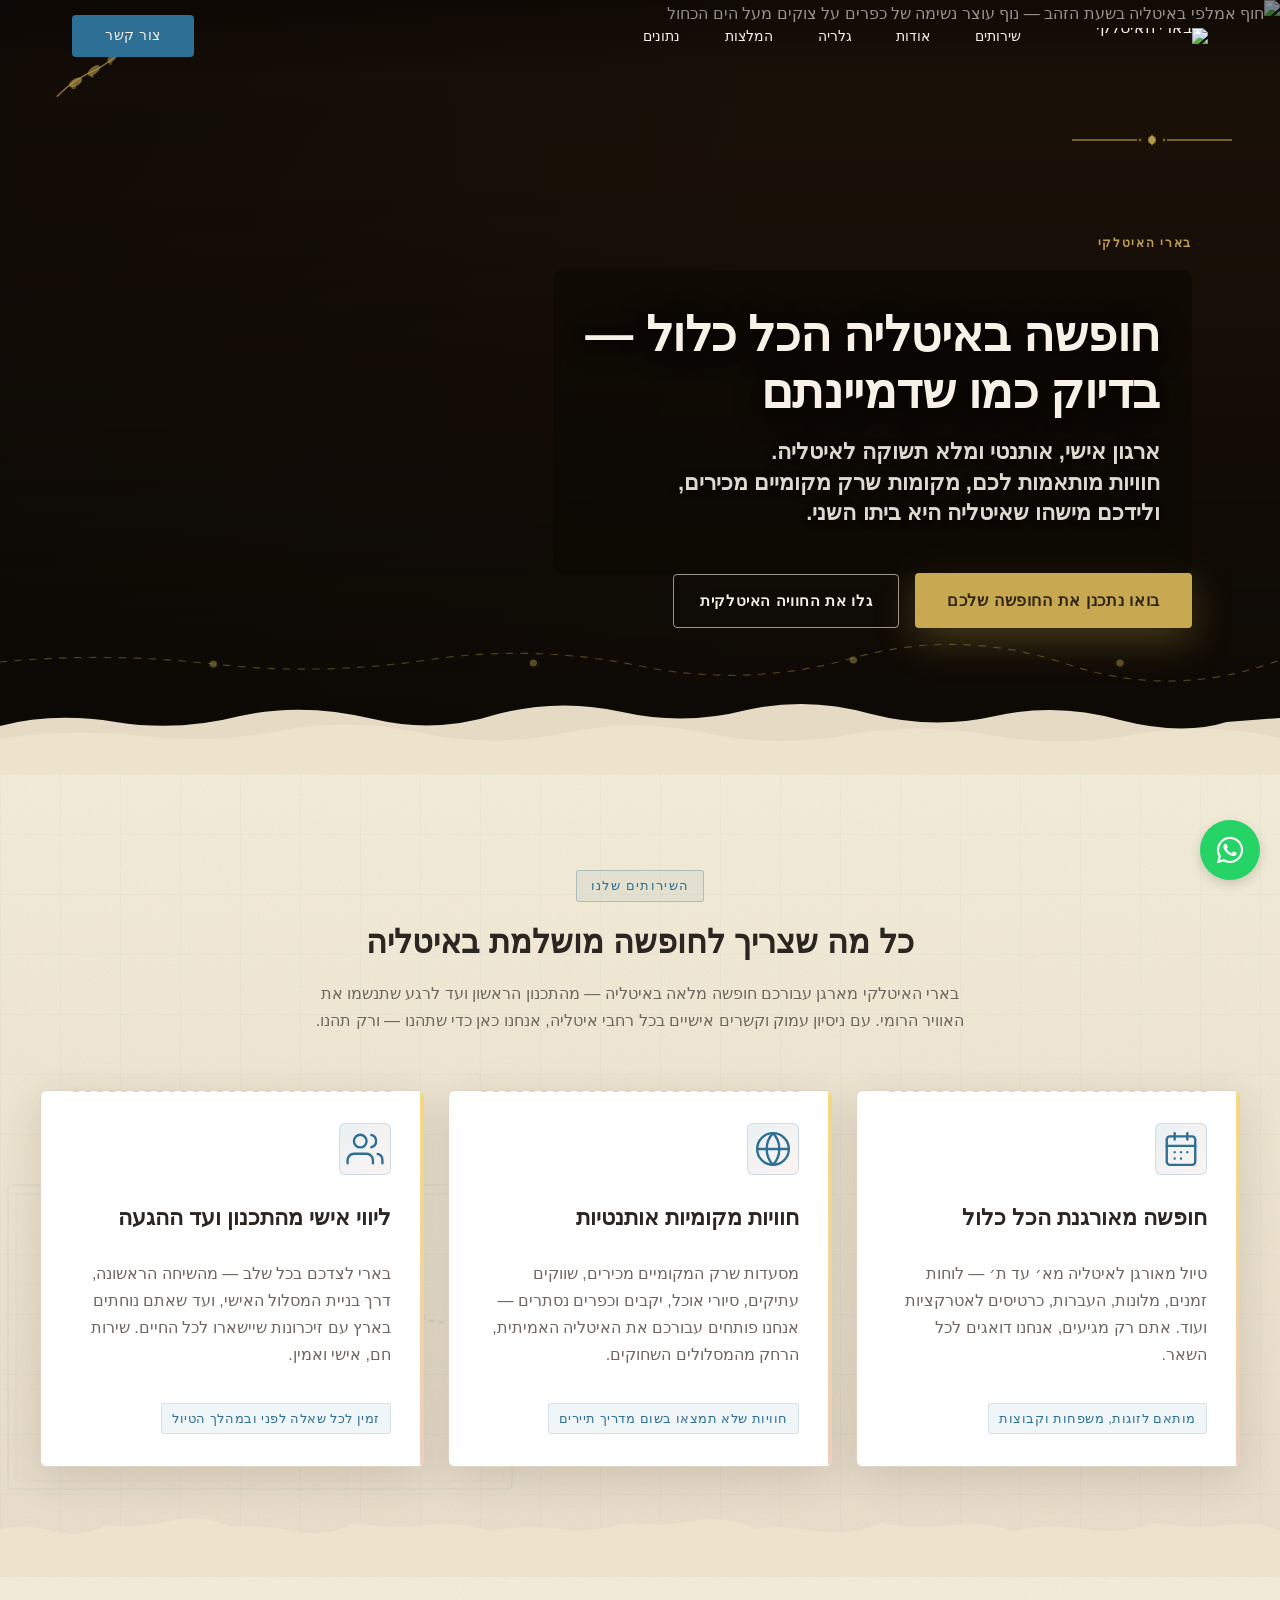
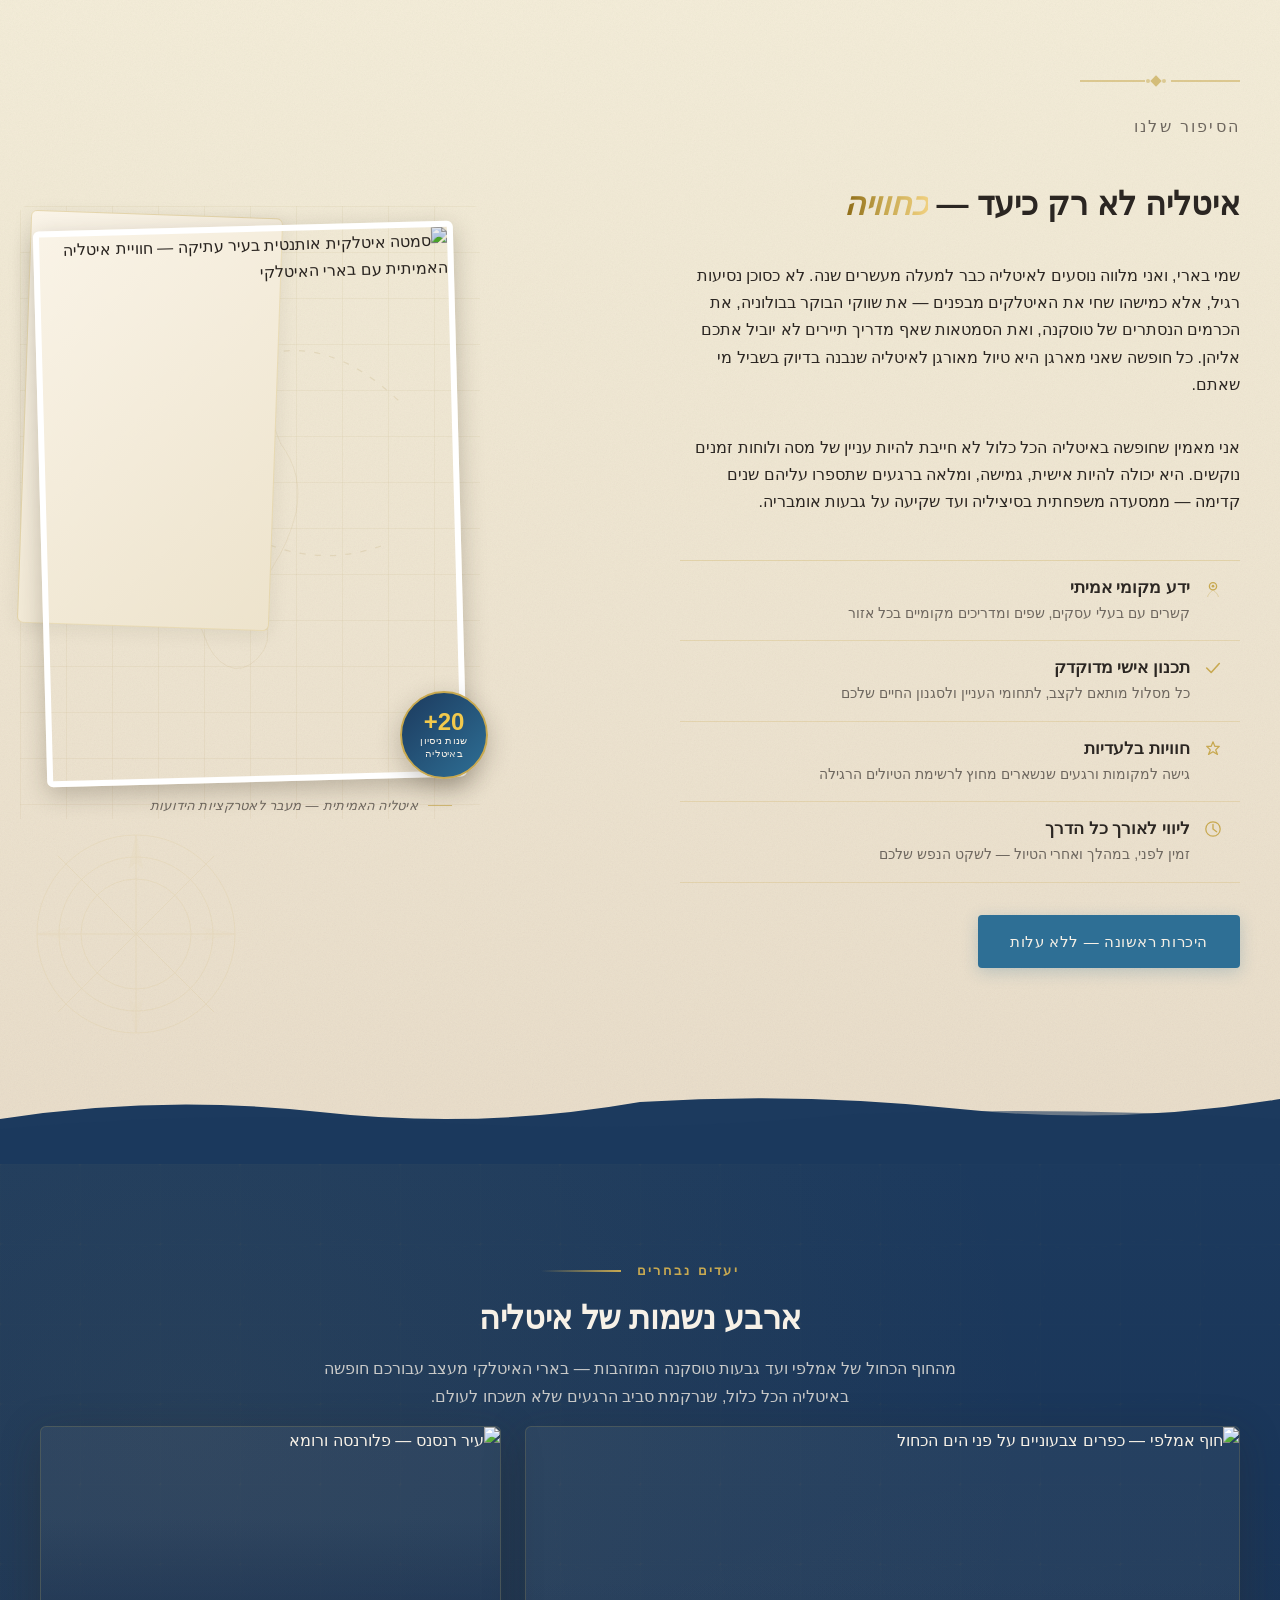
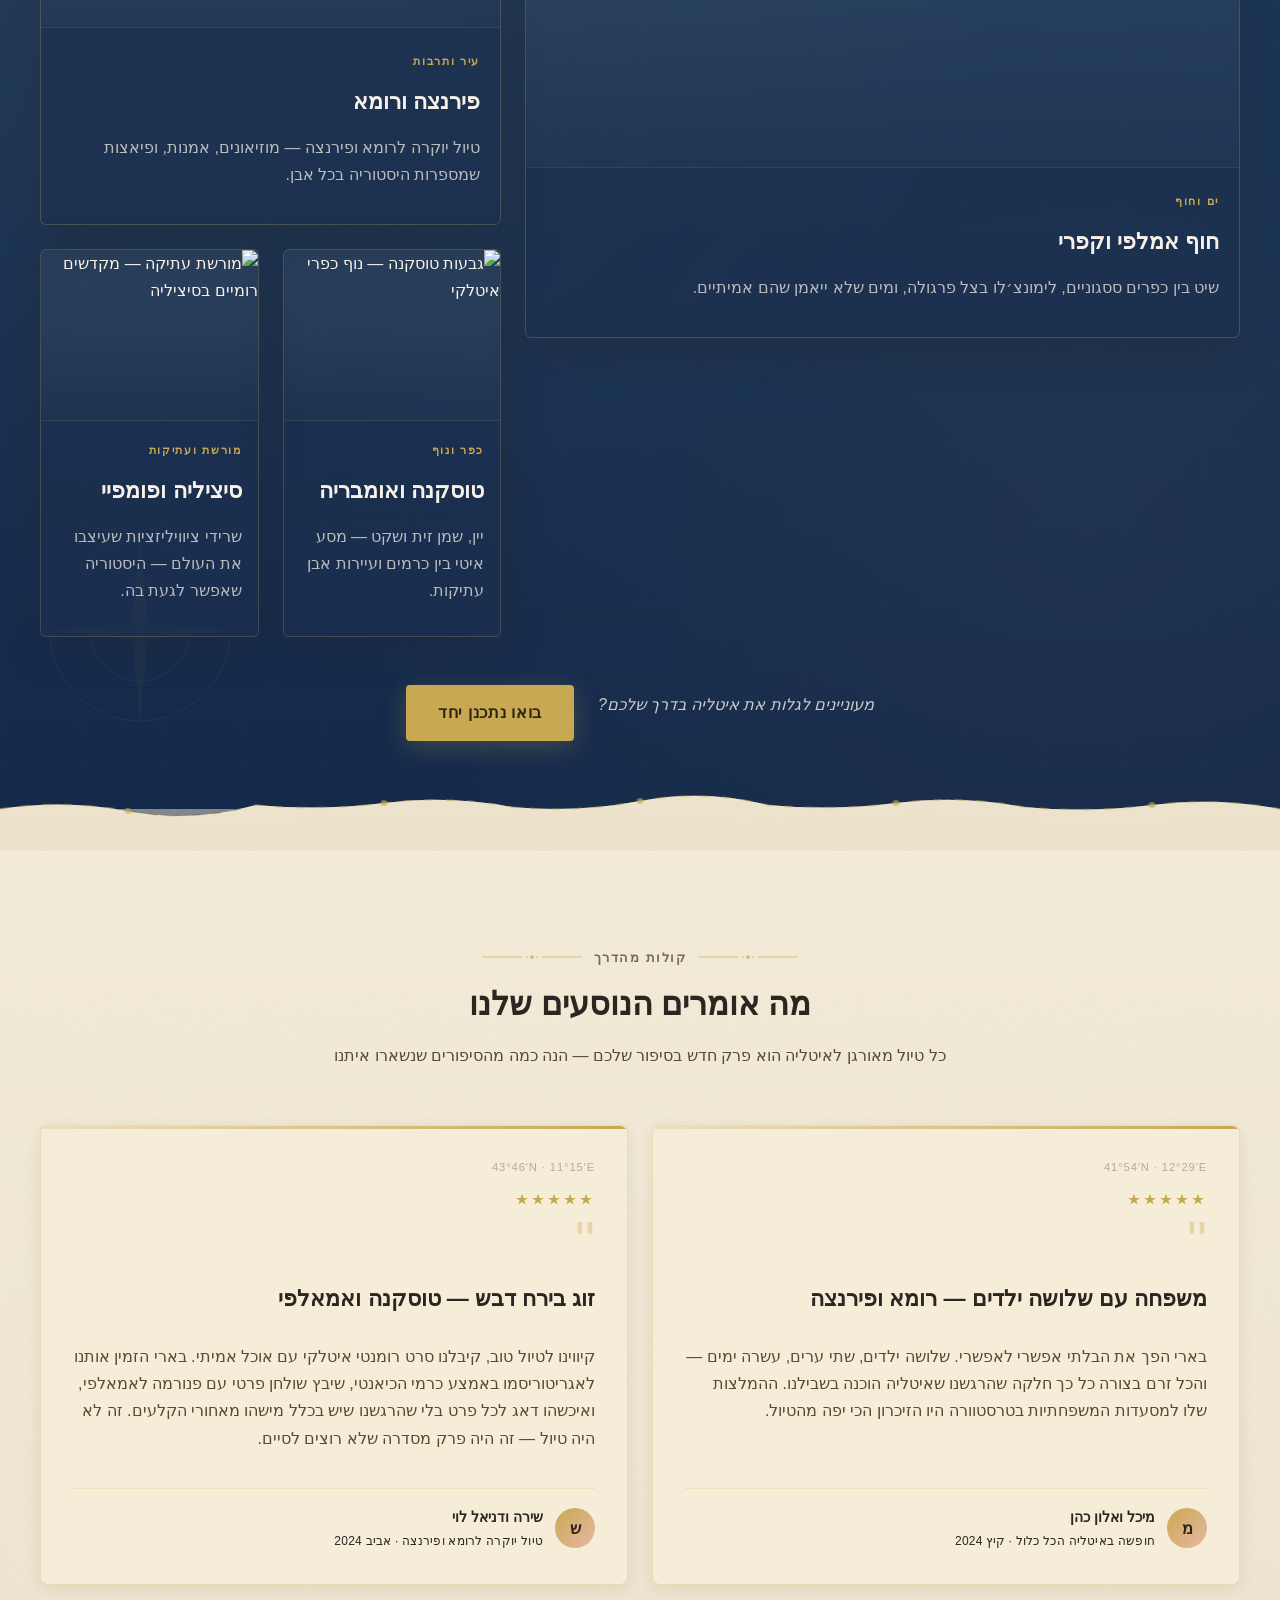
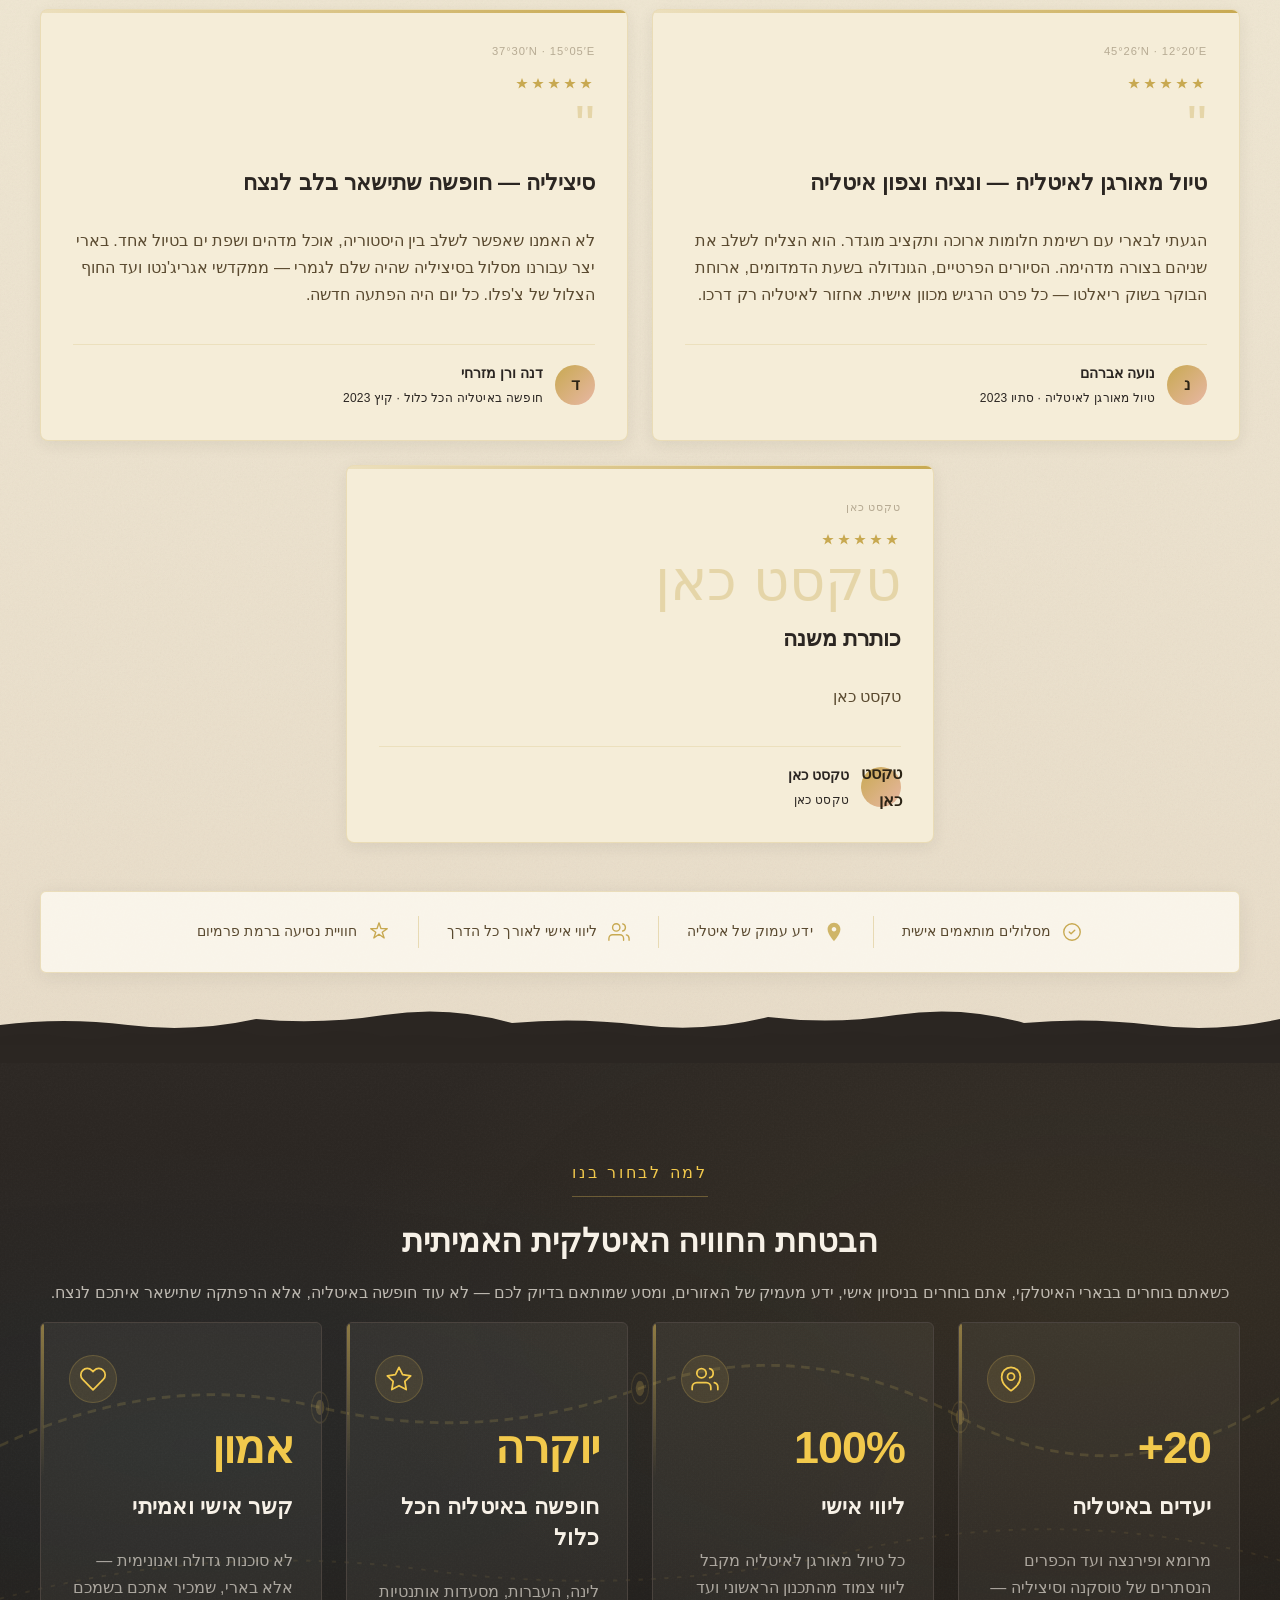
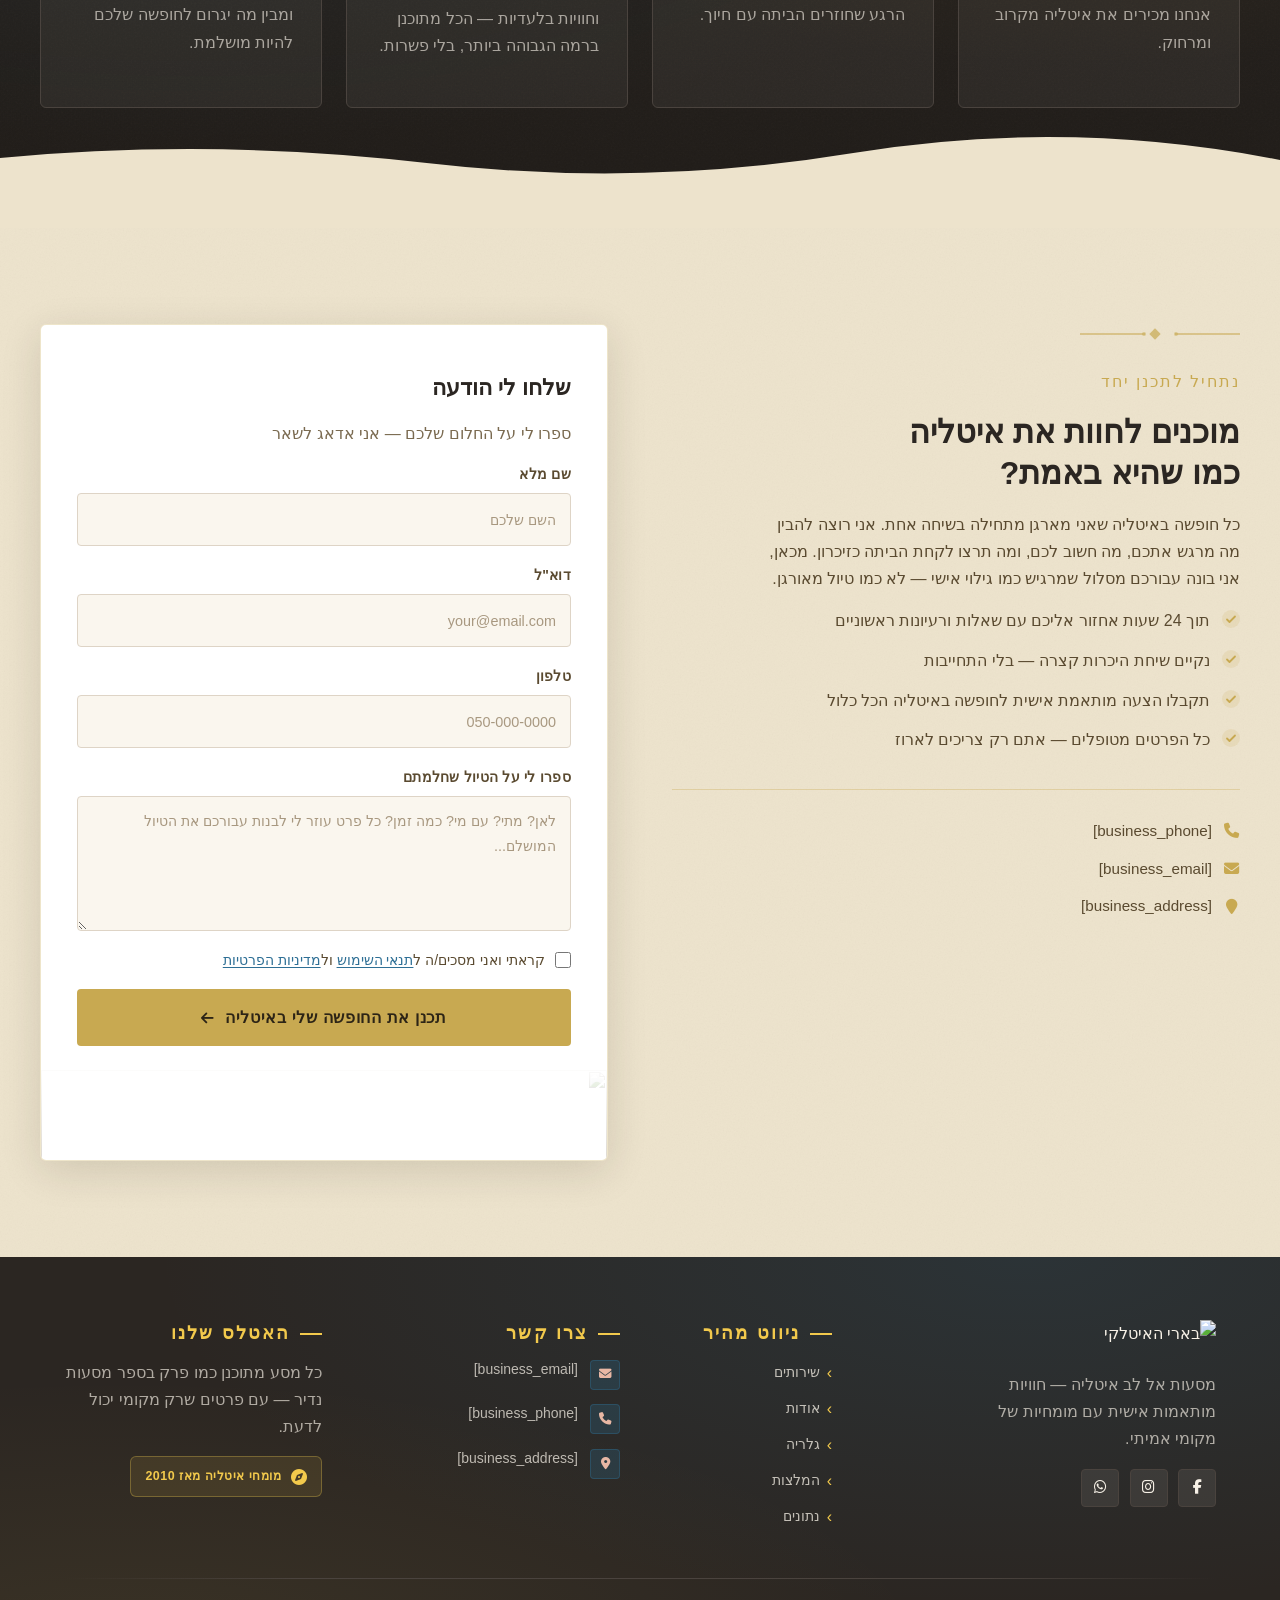
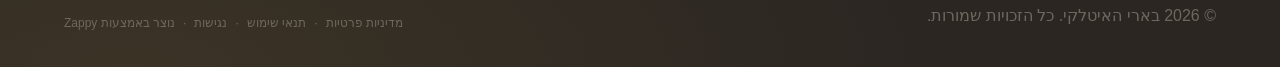
==== commit 7e6d108b: "Incremental sync: 1 page(s) — resize_section_height" ====
--- a/public/index.html
+++ b/public/index.html
@@ -1 +1 @@
-<!doctype html><html dir="rtl" lang="he"><head><meta charset="UTF-8"><meta content="width=device-width,initial-scale=1" name="viewport"><meta content="index, follow" name="robots"><title>גלו את איטליה האמיתית עם חופשה באיטליה הכל כלול — בארי האיטלקי</title><meta content="חולמים על איטליה? בארי האיטלקי מעצב עבורכם חופשה באיטליה הכל כלול עם אווירה אותנטית, מקומות קסומים וחוויות בלתי נשכחות. הזמינו עכשיו!" name="description"><meta content="חופשה באיטליה הכל כלול, טיול מאורגן לאיטליה, חבילות נופש לאיטליה למשפחות, טיול יוקרה לרומא ופירנצה, בארי האיטלקי" name="keywords"><link href="/assets/favicon.ico" rel="icon" type="image/x-icon"><link href="/assets/favicon-16x16.png" rel="icon" type="image/png" sizes="16x16"><link href="/assets/favicon-32x32.png" rel="icon" type="image/png" sizes="32x32"><link href="/assets/favicon-48x48.png" rel="icon" type="image/png" sizes="48x48"><link href="/assets/favicon-192x192.png" rel="icon" type="image/png" sizes="192x192"><link href="/assets/favicon-512x512.png" rel="icon" type="image/png" sizes="512x512"><link href="/assets/apple-touch-icon.png" rel="apple-touch-icon"><script>!function(){"use strict";var t="1098c36b-4d6b-42b1-bf92-f39aa628481f",e="https://qaapi.zappy5.com/api/analytics/track",a=18e5,n=2592e6,o=!0,i=!0,r=!0;var s=function(){var e="zappy_visitor_"+t,a=null;try{if(a=localStorage.getItem(e)){var o=JSON.parse(a),i=Date.now();if(i-o.created<n)return o.lastSeen=i,localStorage.setItem(e,JSON.stringify(o)),o.id}}catch(t){console.warn("Zappy Analytics: LocalStorage not available")}var r="zv_"+Date.now()+"_"+Math.random().toString(36).substr(2,9);try{localStorage.setItem(e,JSON.stringify({id:r,created:Date.now(),lastSeen:Date.now()}))}catch(t){}return r}(),c=function(){var e="zappy_session_"+t,n=null;try{if(n=sessionStorage.getItem(e)){var o=JSON.parse(n),i=Date.now();if(i-o.timestamp<a)return o.timestamp=i,sessionStorage.setItem(e,JSON.stringify(o)),o.id}}catch(t){console.warn("Zappy Analytics: SessionStorage not available")}var r="zs_"+Date.now()+"_"+Math.random().toString(36).substr(2,9);try{sessionStorage.setItem(e,JSON.stringify({id:r,timestamp:Date.now()}))}catch(t){}return r}();function l(a,n){n=n||{};var o={website_id:t,event_type:a,page_path:window.location.pathname,referrer:document.referrer||"direct",visitor_id:s,session_id:c,metadata:n};if(navigator.sendBeacon){var i=new Blob([JSON.stringify(o)],{type:"application/json"});navigator.sendBeacon(e,i)}else fetch(e,{method:"POST",headers:{"Content-Type":"application/json"},body:JSON.stringify(o),keepalive:!0}).catch(function(t){console.warn("Zappy Analytics: Failed to track event",t)})}o&&l("pageview",{title:document.title,url:window.location.href}),i&&document.addEventListener("click",function(t){var e=t.target;if("BUTTON"===e.tagName||e.closest("button")){var a="BUTTON"===e.tagName?e:e.closest("button");l("click",{element:"button",text:a.textContent.trim().substring(0,100),id:a.id||null,class:a.className||null})}else if("A"===e.tagName||e.closest("a")){var n="A"===e.tagName?e:e.closest("a");l("navigation",{element:"link",text:n.textContent.trim().substring(0,100),href:n.href,external:n.hostname!==window.location.hostname})}},!0),r&&document.addEventListener("submit",function(t){var e=t.target;l("form_submit",{form_id:e.id||null,form_name:e.name||null,form_action:e.action||null,form_method:e.method||"GET"})},!0);var d=Date.now();window.addEventListener("beforeunload",function(){l("page_unload",{time_on_page:Math.floor((Date.now()-d)/1e3),page_path:window.location.pathname})}),window.zappyAnalytics={track:l,getVisitorId:function(){return s},getSessionId:function(){return c}}}()</script><meta content="גלו את איטליה האמיתית עם חופשה באיטליה הכל כלול — בארי האיטלקי" property="og:title"><meta content="חולמים על איטליה? בארי האיטלקי מעצב עבורכם חופשה באיטליה הכל כלול עם אווירה אותנטית, מקומות קסומים וחוויות בלתי נשכחות. הזמינו עכשיו!" property="og:description"><meta content="summary_large_image" name="twitter:card"><meta content="גלו את איטליה האמיתית עם חופשה באיטליה הכל כלול — בארי האיטלקי" name="twitter:title"><meta content="חולמים על איטליה? בארי האיטלקי מעצב עבורכם חופשה באיטליה הכל כלול עם אווירה אותנטית, מקומות קסומים וחוויות בלתי נשכחות. הזמינו עכשיו!" name="twitter:description"><script type="application/ld+json">{"@context":"https://schema.org","@graph":[{"@type":"Organization","@id":"https://barihaitalki.zappy5.app#organization","name":"בארי האיטלקי","url":"https://barihaitalki.zappy5.app","description":"Barry the Italian is a travel and tourism business specializing in organizing vacations for tourists visiting Italy. The brand has a warm, Italian-inspired identity with a personal touch, suggesting an experienced guide or organizer who brings the authentic Italian experience to travelers. The name 'Barry the Italian' implies a friendly, approachable personality with deep connections to Italian culture and destinations."},{"@type":"WebSite","@id":"https://barihaitalki.zappy5.app#website","url":"https://barihaitalki.zappy5.app","name":"בארי האיטלקי","publisher":{"@id":"https://barihaitalki.zappy5.app#organization"}},{"@type":"ContactPage","@id":"https://barihaitalki.zappy5.app#contactpage","url":"https://barihaitalki.zappy5.app","name":"גלו את איטליה האמיתית עם חופשה באיטליה הכל כלול — בארי האיטלקי","mainEntity":{"@id":"https://barihaitalki.zappy5.app#organization"},"potentialAction":{"@type":"CommunicateAction","target":{"@type":"EntryPoint","urlTemplate":"https://barihaitalki.zappy5.app/api/email/contact-form","actionPlatform":["http/method=POST"],"contentType":"application/json"},"instrument":[{"@type":"PropertyValue","name":"name","propertyID":"text","valueRequired":true,"description":"השם שלכם"},{"@type":"PropertyValue","name":"email","propertyID":"email","valueRequired":true,"description":"your@email.com"},{"@type":"PropertyValue","name":"phone","propertyID":"tel","valueRequired":false,"description":"050-000-0000"},{"@type":"PropertyValue","name":"message","propertyID":"textarea","valueRequired":false,"description":"לאן? מתי? עם מי? כמה זמן? כל פרט עוזר לי לבנות עבורכם את הטיול המושלם..."},{"@type":"PropertyValue","name":"privacy_consent","propertyID":"checkbox","valueRequired":true}]}}]}</script><meta content="website" property="og:type"><meta content="he_IL" property="og:locale"><link href="https://cdnjs.cloudflare.com/ajax/libs/font-awesome/6.4.0/css/all.min.css" rel="stylesheet"><link href="/assets/favicon.ico" rel="icon" type="image/x-icon"><link href="/assets/favicon-16x16.png" rel="icon" type="image/png" sizes="16x16"><link href="/assets/favicon-32x32.png" rel="icon" type="image/png" sizes="32x32"><link href="/assets/favicon-48x48.png" rel="icon" type="image/png" sizes="48x48"><link href="/assets/favicon-192x192.png" rel="icon" type="image/png" sizes="192x192"><link href="/assets/favicon-512x512.png" rel="icon" type="image/png" sizes="512x512"><link href="/assets/apple-touch-icon.png" rel="apple-touch-icon"><link href="https://cdn.jsdelivr.net/npm/vanilla-cookieconsent@3/dist/cookieconsent.css" rel="stylesheet"><script src="https://cdn.jsdelivr.net/npm/vanilla-cookieconsent@3/dist/cookieconsent.umd.js"></script><script src="https://cdn.jsdelivr.net/gh/mickidum/acc_toolbar/acctoolbar/acctoolbar.min.js"></script><link href="/styles.css" rel="stylesheet"><style id="zappy-dropdown-submenu-styles">#navMenu li:has(.sub-menu),.nav-menu li:has(.sub-menu),.navbar li:has(.sub-menu),nav li:has(.sub-menu){position:relative}#navMenu .sub-menu,.nav-menu .sub-menu,.navbar .sub-menu,nav .sub-menu{display:block!important;position:absolute!important;top:100%;left:0;min-width:220px;background:#fff;border-radius:8px;box-shadow:0 8px 25px rgba(0,0,0,.15);padding:8px 0;opacity:0;visibility:hidden;transform:translateY(10px);transition:all .3s ease;z-index:1000;list-style:none;pointer-events:none}#navMenu li:hover>.sub-menu,.nav-menu li:hover>.sub-menu,.navbar li:hover>.sub-menu,nav li:hover>.sub-menu{opacity:1!important;visibility:visible!important;transform:translateY(0)!important;pointer-events:auto!important}.sub-menu li{list-style:none;margin:0;padding:0}.sub-menu a{display:block!important;padding:10px 16px!important;color:var(--text-dark,#333)!important;font-weight:500;text-decoration:none;white-space:nowrap;transition:background-color .2s}.sub-menu .zappy-nav-child>a{padding-left:28px!important;font-size:.9em!important;opacity:.85!important}[dir=rtl] .sub-menu .zappy-nav-child>a,html[lang=ar] .sub-menu .zappy-nav-child>a,html[lang=he] .sub-menu .zappy-nav-child>a{padding-left:10px!important;padding-right:28px!important}.sub-menu .zappy-nav-parent>a{font-weight:600!important}.sub-menu a:hover{background-color:#f5f5f5}[dir=rtl] .nav-menu .sub-menu,[dir=rtl] .navbar .sub-menu,[dir=rtl] nav .sub-menu,html[lang=ar] .nav-menu .sub-menu,html[lang=ar] .navbar .sub-menu,html[lang=ar] nav .sub-menu,html[lang=he] .nav-menu .sub-menu,html[lang=he] .navbar .sub-menu,html[lang=he] nav .sub-menu{left:auto!important;right:0!important}.sub-menu:empty,.sub-menu:not(:has(li)):not(:has(> a)),.sub-menu:not(:has(li:not(.zappy-hidden-menu-item))):not(:has(> a)){display:none!important;opacity:0!important;visibility:hidden!important;pointer-events:none!important}li:has(.menu-group-title):hover>.sub-menu{opacity:1!important;visibility:visible!important;transform:translateY(0)!important;pointer-events:auto!important}#navMenu>li>.menu-group-title,.nav-menu>li>.menu-group-title{display:inline-block;padding:.5rem 1rem;cursor:default;user-select:none}@media (max-width:768px){#navMenu .sub-menu,.nav-menu .sub-menu,.navbar .sub-menu,nav .sub-menu{position:static!important;transform:none!important;box-shadow:none!important;background:0 0!important;max-height:0;overflow:hidden;opacity:0;visibility:hidden;transition:max-height .3s ease,opacity .3s ease;padding:0!important;border-radius:0!important}#navMenu .sub-menu.mobile-expanded,.nav-menu .sub-menu.mobile-expanded,.navbar .sub-menu.mobile-expanded{max-height:none!important;overflow-y:visible!important;opacity:1!important;visibility:visible!important;padding:8px 0 8px 16px!important}[dir=rtl] .sub-menu.mobile-expanded,html[lang=he] .sub-menu.mobile-expanded{padding:8px 16px 8px 0!important}#navMenu li:hover>.sub-menu,.nav-menu li:hover>.sub-menu,.navbar li:hover>.sub-menu,nav li:hover>.sub-menu{opacity:0;visibility:hidden;pointer-events:none}#navMenu li>.sub-menu.mobile-expanded,.nav-menu li>.sub-menu.mobile-expanded,.navbar li>.sub-menu.mobile-expanded,nav li>.sub-menu.mobile-expanded{opacity:1!important;visibility:visible!important;pointer-events:auto!important}#navMenu li:has(.sub-menu),.nav-menu li:has(.sub-menu),.navbar li:has(.sub-menu),nav li:has(.sub-menu){display:flex!important;flex-wrap:wrap!important;align-items:center!important;position:relative!important;min-height:44px!important}#navMenu li:has(.sub-menu)>a,.nav-menu li:has(.sub-menu)>a,.navbar li:has(.sub-menu)>a,nav li:has(.sub-menu)>a{flex:1!important;min-width:0!important}#navMenu li:has(.sub-menu)>.menu-group-title,.nav-menu li:has(.sub-menu)>.menu-group-title,.navbar li:has(.sub-menu)>.menu-group-title,nav li:has(.sub-menu)>.menu-group-title{flex:1!important;min-width:0!important;padding:0!important;line-height:inherit!important}#navMenu li:has(.sub-menu)>.sub-menu,.nav-menu li:has(.sub-menu)>.sub-menu,.navbar li:has(.sub-menu)>.sub-menu,nav li:has(.sub-menu)>.sub-menu{flex-basis:100%!important;width:100%!important}#navMenu li:has(.sub-menu)>a [class*=arrow],#navMenu li:has(.sub-menu)>a [class*=chevron],.nav-menu li:has(.sub-menu)>a .fa-angle-down,.nav-menu li:has(.sub-menu)>a .fa-chevron-down,.nav-menu li:has(.sub-menu)>a [class*=arrow],.nav-menu li:has(.sub-menu)>a [class*=chevron],nav li:has(.sub-menu)>a [class*=arrow],nav li:has(.sub-menu)>a [class*=chevron]{display:none!important;visibility:hidden!important}.mobile-submenu-toggle{display:flex!important;align-items:center!important;justify-content:center!important;width:44px!important;height:auto!important;background:0 0!important;border:none!important;cursor:pointer!important;color:var(--text-dark)!important;position:static!important;flex-shrink:0!important;align-self:stretch!important;z-index:2!important;padding:0!important;margin:0!important}.mobile-submenu-toggle::after{content:''!important;width:0!important;height:0!important;border-left:6px solid transparent!important;border-right:6px solid transparent!important;border-top:7px solid currentColor!important;transition:transform .3s ease!important}.mobile-submenu-toggle.expanded::after{transform:rotate(180deg)!important}.sub-menu a{padding:10px 0!important;display:block!important;color:var(--text-dark)!important;white-space:normal!important}.sub-menu .zappy-nav-child>a{padding-left:28px!important;font-size:.9em!important;opacity:.85!important}[dir=rtl] .sub-menu .zappy-nav-child>a,html[lang=ar] .sub-menu .zappy-nav-child>a,html[lang=he] .sub-menu .zappy-nav-child>a{padding-left:0!important;padding-right:28px!important}.sub-menu .zappy-nav-parent>a{font-weight:600!important}#navMenu.active,.nav-menu.active{max-width:100vw!important;overflow-x:hidden!important;box-sizing:border-box!important}.navbar .sub-menu li a,.zappy-products-dropdown .sub-menu a,nav.navbar .sub-menu li a{color:var(--text-dark)!important}}@media (min-width:769px){.mobile-submenu-toggle{display:none!important}}</style><style id="zappy-widget-visibility">@media (max-width:768px){.whatsapp-float{display:flex!important}}@media (min-width:769px){.whatsapp-float{display:flex!important}}@media (max-width:768px){#mic-access-tool-general-button,#mic-init-access-tool #mic-access-tool-general-button,#mic-init-access-tool .mic-access-tool-general-button,._access-icon,.mic-access-tool-general-button{display:flex!important;visibility:visible!important;opacity:1!important;pointer-events:auto!important}}@media (min-width:769px){#mic-access-tool-general-button,#mic-init-access-tool #mic-access-tool-general-button,#mic-init-access-tool .mic-access-tool-general-button,._access-icon,.mic-access-tool-general-button{display:flex!important;visibility:visible!important;opacity:1!important;pointer-events:auto!important}}</style></head><body><nav class="navbar" dir="rtl"><button class="mobile-toggle" aria-label="Menu" id="mobileToggle"><svg viewBox="0 0 24 24" height="24" width="24" fill="none" class="hamburger-icon"><path d="M3 12h18M3 6h18M3 18h18" stroke="currentColor" stroke-width="2" stroke-linecap="round"></path></svg> <svg viewBox="0 0 24 24" height="24" width="24" fill="none" class="close-icon" style="display:none"><path d="M18 6L6 18M6 6l12 12" stroke="currentColor" stroke-width="2" stroke-linecap="round"></path></svg></button> <button class="phone-header-btn" aria-label="Call" data-phone="[business_phone]"><svg viewBox="0 0 24 24" height="20" width="20" fill="currentColor"><path d="M22 16.92v3a2 2 0 0 1-2.18 2 19.79 19.79 0 0 1-8.63-3.07 19.5 19.5 0 0 1-6-6 19.79 19.79 0 0 1-3.07-8.67A2 2 0 0 1 4.11 2h3a2 2 0 0 1 2 1.72 12.84 12.84 0 0 0 .7 2.81 2 2 0 0 1-.45 2.11L8.09 9.91a16 16 0 0 0 6 6l1.27-1.27a2 2 0 0 1 2.11-.45 12.84 12.84 0 0 0 2.81.7A2 2 0 0 1 22 16.92z"></path></svg></button><div class="nav-container"><div class="nav-right-group"><div class="nav-brand"><a href="/" class="logo-link"><img alt="בארי האיטלקי" src="/assets/logo.webp" class="logo"></a></div><ul class="nav-menu" id="navMenu"><li><a href="#services">שירותים</a></li><li><a href="#about">אודות</a></li><li><a href="#showcase">גלריה</a></li><li><a href="#testimonials">המלצות</a></li><li><a href="#stats">נתונים</a></li></ul></div><div class="nav-cta-container"><a href="#contact" class="nav-cta-btn">צור קשר</a></div></div></nav><script>window.addEventListener("load",function(){const e=document.querySelector(".navbar, nav, header");if(!e)return void console.log("[Navbar] Navbar element not found");let t=document.getElementById("mobileToggle")||document.querySelector(".mobile-toggle")||document.querySelector(".hamburger")||document.querySelector(".hamburger-menu")||document.querySelector(".menu-toggle")||document.querySelector(".burger-menu")||document.querySelector('[aria-label="Menu"]')||document.querySelector('[aria-label="תפריט"]');const o=document.querySelector(".phone-header-btn"),n=window.getComputedStyle(e);let r=n.backgroundColor;if(console.log("[Navbar] Initial navbar background:",r),"transparent"===r||"rgba(0, 0, 0, 0)"===r||r.startsWith("rgba")&&r.includes(", 0)")){const e=n.backgroundImage;if(e&&"none"!==e)console.log("[Navbar] Navbar has background image/gradient, using dark text"),r="rgb(240, 240, 240)";else{const e=window.getComputedStyle(document.body).backgroundColor;console.log("[Navbar] Navbar transparent, using body background:",e),r=e}}const i=r.match(/\d+/g);if(i&&i.length>=3){const e=(.299*parseInt(i[0])+.587*parseInt(i[1])+.114*parseInt(i[2]))/255;console.log("[Navbar] Mobile button colors preserved from Claude CSS (luminance:",e.toFixed(2)+")");const n=document.createElement("style");n.id="zappy-mobile-nav-fix";document.documentElement.lang;document.documentElement.dir,n.textContent='\n        /* Hide mobile buttons on desktop, show only on mobile */\n        @media (min-width: 769px) {\n          .mobile-toggle,\n          .phone-header-btn {\n            display: none !important;\n          }\n        }\n        \n        /* Show and position mobile buttons correctly on mobile */\n        @media (max-width: 768px) {\n          .mobile-toggle,\n          .phone-header-btn {\n            position: absolute !important;\n            top: 50% !important;\n            transform: translateY(-50%) !important;\n            z-index: 1001 !important;\n            display: flex !important;\n            align-items: center !important;\n            justify-content: center !important;\n            width: 36px !important;\n            height: 36px !important;\n            border-radius: 50% !important;\n            border: none !important;\n            cursor: pointer !important;\n            padding: 6px !important;\n            background: none !important;\n            color: var(--nav-text, var(--text-dark)) !important;\n          }\n          \n          /* LTR positioning (default): hamburger LEFT, phone RIGHT */\n          html:not([dir="rtl"]):not([lang="he"]):not([lang="ar"]) .mobile-toggle,\n          html[dir="ltr"] .mobile-toggle {\n            left: 12px !important;\n            right: auto !important;\n          }\n          html:not([dir="rtl"]):not([lang="he"]):not([lang="ar"]) .phone-header-btn,\n          html[dir="ltr"] .phone-header-btn {\n            right: 12px !important;\n            left: auto !important;\n          }\n          \n          /* RTL positioning: hamburger RIGHT, phone LEFT */\n          html[dir="rtl"] .mobile-toggle,\n          html[lang="he"] .mobile-toggle,\n          html[lang="ar"] .mobile-toggle {\n            right: 12px !important;\n            left: auto !important;\n          }\n          html[dir="rtl"] .phone-header-btn,\n          html[lang="he"] .phone-header-btn,\n          html[lang="ar"] .phone-header-btn {\n            left: 12px !important;\n            right: auto !important;\n          }\n          \n          /* CRITICAL: Ensure nav-container has min-height on mobile */\n          /* All children are positioned absolutely/fixed on mobile, so height:auto collapses to 0 */\n          .nav-container {\n            min-height: 70px !important;\n            position: relative !important;\n          }\n          \n          /* Ensure SVG icons are properly sized and inherit color */\n          .mobile-toggle svg,\n          .phone-header-btn svg {\n            width: 24px !important;\n            height: 24px !important;\n            /* Don\'t force display - let JavaScript control hamburger/close toggle */\n          }\n          \n          /* Reset nav-cta-container on mobile - remove desktop box-shadow/padding */\n          /* that creates a visible ghost box when CTA button is hidden */\n          .nav-cta-container {\n            box-shadow: none !important;\n            padding: 0 !important;\n          }\n          \n          /* Hide nav-cta-container entirely on mobile when there\'s no lang-switcher */\n          /* (only the CTA button is inside, and it\'s hidden on mobile) */\n          .nav-cta-container:not(:has(.lang-switcher)) {\n            display: none !important;\n          }\n          \n          /* CRITICAL: Prevent hero image fade gradient from bleeding over headline text */\n          /* The .image-fade-gradient has bottom: -30px (extends below parent) */\n          /* On mobile stacked layout, this overlaps the h1 text below the image */\n          .hero-image-column {\n            overflow: hidden !important;\n          }\n          .image-fade-gradient {\n            bottom: 0 !important;\n          }\n          \n          /* Hide desktop language switcher on mobile - hamburger menu handles it */\n          /* High specificity to override stored CSS */\n          .lang-switcher,\n          .nav-cta-container .lang-switcher,\n          .nav-container .lang-switcher,\n          .navbar .lang-switcher,\n          .navbar .nav-cta-container .lang-switcher {\n            display: none !important;\n          }\n        }\n      ';const r=document.getElementById("zappy-mobile-nav-fix");r&&r.remove(),document.head.appendChild(n),console.log("[Navbar] Critical CSS injected for mobile nav positioning");const a=window.innerWidth<=768;if(t){const e=t.querySelector(".hamburger-icon"),o=t.querySelector(".close-icon");e&&(e.style.setProperty("width","24px","important"),e.style.setProperty("height","24px","important"),e.style.setProperty("display","block","important")),o&&(o.style.setProperty("width","24px","important"),o.style.setProperty("height","24px","important"),o.style.setProperty("display","none","important")),a?(t.style.setProperty("position","absolute","important"),t.style.setProperty("top","50%","important"),t.style.setProperty("transform","translateY(-50%)","important"),t.style.setProperty("z-index","1001","important"),t.style.removeProperty("left"),t.style.removeProperty("right"),console.log("[Navbar] Mobile toggle positioning applied (mobile viewport)")):(t.style.removeProperty("position"),t.style.removeProperty("top"),t.style.removeProperty("transform"),t.style.removeProperty("z-index"),t.style.removeProperty("left"),t.style.removeProperty("right"),console.log("[Navbar] Desktop viewport - cleared mobile toggle inline positioning"))}if(o){const e=o.querySelector("svg");e&&(e.style.width="24px",e.style.height="24px",e.setAttribute("width","24"),e.setAttribute("height","24")),a?(o.style.setProperty("position","absolute","important"),o.style.setProperty("top","50%","important"),o.style.setProperty("transform","translateY(-50%)","important"),o.style.setProperty("z-index","1001","important"),o.style.removeProperty("left"),o.style.removeProperty("right"),console.log("[Navbar] Phone button positioning applied (mobile viewport)")):(o.style.removeProperty("position"),o.style.removeProperty("top"),o.style.removeProperty("transform"),o.style.removeProperty("z-index"),o.style.removeProperty("left"),o.style.removeProperty("right"),console.log("[Navbar] Desktop viewport - cleared phone button inline positioning"))}}else console.log("[Navbar] Could not parse background color:",r);t=document.getElementById("mobileToggle")||document.querySelector(".mobile-toggle")||document.querySelector(".hamburger")||document.querySelector(".hamburger-menu")||document.querySelector(".menu-toggle")||document.querySelector(".burger-menu")||document.querySelector('[aria-label="Menu"]')||document.querySelector('[aria-label="תפריט"]');const a=document.getElementById("navMenu")||document.querySelector(".nav-menu")||document.querySelector(".nav-links")||document.querySelector("nav ul:not(.submenu)");if(!t||!a)return void console.log("[Navbar] Mobile toggle or menu not found:",{toggle:!!t,menu:!!a});a.id||(a.id="navMenu"),console.log("[Navbar] Initializing mobile menu...");const l=t.cloneNode(!0);t.parentNode.replaceChild(l,t),l.addEventListener("click",function(e){e.preventDefault(),e.stopPropagation();const t=this.querySelector(".hamburger-icon"),o=this.querySelector(".close-icon");a.classList.contains("active")?(a.classList.remove("active"),t&&t.style.setProperty("display","block","important"),o&&o.style.setProperty("display","none","important"),document.body.style.overflow="",console.log("[Navbar] Menu closed")):(a.classList.add("active"),t&&t.style.setProperty("display","none","important"),o&&o.style.setProperty("display","block","important"),document.body.style.overflow="hidden",console.log("[Navbar] Menu opened"))}),a.querySelectorAll("a").forEach(function(e){e.addEventListener("click",function(){if("#"===this.getAttribute("href"))return;const e=l.querySelector(".hamburger-icon"),t=l.querySelector(".close-icon");a.classList.remove("active"),e&&e.style.setProperty("display","block","important"),t&&t.style.setProperty("display","none","important"),document.body.style.overflow="",console.log("[Navbar] Menu closed (link clicked)")})});var s=a.querySelectorAll(".dropdown-toggle");s.forEach(function(e){e.addEventListener("click",function(e){e.preventDefault(),e.stopPropagation();var t=this.closest(".nav-dropdown");t&&(t.parentNode.querySelectorAll(".nav-dropdown.open").forEach(function(e){e!==t&&e.classList.remove("open")}),t.classList.toggle("open"),console.log("[Navbar] Dropdown toggled:",t.classList.contains("open")?"open":"closed"))})}),document.addEventListener("click",function(e){e.target.closest(".nav-dropdown")||document.querySelectorAll(".nav-dropdown.open").forEach(function(e){e.classList.remove("open")})}),console.log("[Navbar] Dropdown handlers initialized for "+s.length+" dropdowns"),o&&o.addEventListener("click",function(){const e=document.querySelectorAll('a[href^="tel:"]'),t=e.length>0?e[0].getAttribute("href").replace("tel:",""):"[business_phone]";window.location.href="tel:"+t,console.log("[Navbar] Phone button clicked")}),console.log("[Navbar] Mobile menu initialized successfully")})</script><main><section class="index-hero-section" data-layout-spec="בית-hero" dir="rtl" id="hero" data-hero-type="fullscreen-scrim"><div class="index-hero-bg"><img alt="חוף אמלפי באיטליה בשעת הזהב — נוף עוצר נשימה של כפרים על צוקים מעל הים הכחול" src="/assets/site-index-hero-image-1.webp" data-context="Breathtaking golden hour panorama of the Amalfi Coast, Italy — dramatic cliffside villages cascading to a turquoise sea, warm amber sunlight bathing terracotta rooftops, lush Mediterranean vegetation, a stone promenade in the foreground, cinematic wide-angle travel photography, premium magazine quality, rich saturated colors with a warm golden tone, no people in foreground" data-placeholder="index-hero-image-1" height="1080" width="1920" data-hero-bg="true"></div><div class="index-hero-scrim" aria-hidden="true"></div><svg viewBox="0 0 120 80" xmlns="http://www.w3.org/2000/svg" aria-hidden="true" data-no-icon-edit="true" class="index-hero-olive" fill="none"><path d="M10,70 Q30,50 55,40 Q70,30 90,15" stroke="#C8A951" stroke-width="1.5" stroke-linecap="round" opacity="0.8"></path><ellipse cx="30" cy="55" fill="#C8A951" opacity="0.7" rx="8" ry="4" transform="rotate(-30 30 55)"></ellipse><ellipse cx="50" cy="42" fill="#C8A951" opacity="0.65" rx="8" ry="4" transform="rotate(-40 50 42)"></ellipse><ellipse cx="70" cy="28" fill="#C8A951" opacity="0.6" rx="7" ry="3.5" transform="rotate(-50 70 28)"></ellipse><ellipse cx="88" cy="17" fill="#C8A951" opacity="0.55" rx="6" ry="3" transform="rotate(-55 88 17)"></ellipse><circle cx="28" cy="60" r="2.5" fill="#C8A951" opacity="0.5"></circle><circle cx="48" cy="48" r="2" fill="#C8A951" opacity="0.45"></circle><circle cx="68" cy="34" r="2" fill="#C8A951" opacity="0.4"></circle></svg> <svg viewBox="0 0 160 20" xmlns="http://www.w3.org/2000/svg" aria-hidden="true" data-no-icon-edit="true" class="index-hero-flourish"><line x1="0" x2="65" y1="10" y2="10" stroke-width="1.5" stroke="#C8A951" opacity="0.7"></line><circle cx="80" cy="10" r="4" fill="#C8A951" opacity="0.7"></circle><polygon fill="#C8A951" points="80,4 83,10 80,16 77,10" opacity="0.7"></polygon><circle cx="68" cy="10" r="1.5" fill="#C8A951" opacity="0.5"></circle><circle cx="92" cy="10" r="1.5" fill="#C8A951" opacity="0.5"></circle><line x1="95" x2="160" y1="10" y2="10" stroke-width="1.5" stroke="#C8A951" opacity="0.7"></line></svg> <svg viewBox="0 0 1200 40" xmlns="http://www.w3.org/2000/svg" aria-hidden="true" data-no-icon-edit="true" preserveAspectRatio="none" class="index-hero-routeline" fill="none"><path d="M0,20 Q100,10 200,22 T400,18 T600,24 T800,16 T1000,22 T1200,18" stroke="#C8A951" stroke-width="1.2" stroke-linecap="round" opacity="0.35" stroke-dasharray="6 8"></path><circle cx="200" cy="22" r="3.5" fill="#C8A951" opacity="0.4"></circle><circle cx="500" cy="21" r="3.5" fill="#C8A951" opacity="0.4"></circle><circle cx="800" cy="18" r="3.5" fill="#C8A951" opacity="0.4"></circle><circle cx="1050" cy="21" r="3.5" fill="#C8A951" opacity="0.4"></circle></svg><div class="index-hero-content"><div class="index-hero-label">בארי האיטלקי</div><div class="index-hero-text-backdrop" style="background:rgba(10, 8, 4, 0.45);backdrop-filter:blur(4px);-webkit-backdrop-filter:blur(4px);border-radius:10px;padding:28px 32px;margin-bottom:0;display:inline-block;max-width:720px"><h1 class="index-hero-h1" style="margin-bottom:20px">חופשה באיטליה הכל כלול —<br>בדיוק כמו שדמיינתם</h1><h3 class="index-hero-subtitle" style="margin-bottom:0">ארגון אישי, אותנטי ומלא תשוקה לאיטליה.<br>חוויות מותאמות לכם, מקומות שרק מקומיים מכירים,<br>ולידכם מישהו שאיטליה היא ביתו השני.</h3></div><div class="index-hero-ctas"><a href="#contact" class="index-hero-btn-primary">בואו נתכנן את החופשה שלכם</a> <a href="#experience" class="index-hero-btn-secondary">גלו את החוויה האיטלקית</a></div></div><div class="index-hero-divider-wrapper"><svg viewBox="0 0 1440 90" xmlns="http://www.w3.org/2000/svg" aria-hidden="true" data-no-icon-edit="true" preserveAspectRatio="none"><path d="M0,90 L0,42 Q60,28 130,38 Q200,48 270,32 Q340,18 420,35 Q490,50 560,30 Q630,14 700,28 Q770,42 840,26 Q910,12 980,30 Q1050,46 1120,32 Q1190,18 1260,36 Q1330,52 1380,38 L1440,34 L1440,90 Z" fill="#EDE3CC" opacity="0.97"></path><path d="M0,90 L0,55 Q80,44 160,52 Q240,60 320,46 Q400,34 480,50 Q560,64 640,48 Q720,34 800,50 Q880,64 960,50 Q1040,38 1120,52 Q1200,64 1280,50 Q1360,38 1440,54 L1440,90 Z" fill="#EDE3CC"></path></svg></div></section><section class="index-services-section" data-layout-spec="בית-services" dir="rtl"><div class="index-services-texture" aria-hidden="true"></div><svg xmlns="http://www.w3.org/2000/svg" aria-hidden="true" data-no-icon-edit="true" preserveAspectRatio="none" class="index-services-maplines" height="100%" width="100%"><defs><pattern height="60" id="mapgrid" patternUnits="userSpaceOnUse" width="60"><path d="M 60 0 L 0 0 0 60" fill="none" stroke="#2E6F95" stroke-width="0.6" opacity="0.12"></path></pattern></defs><rect height="100%" width="100%" fill="url(#mapgrid)"></rect></svg><div class="index-services-container"><div class="index-services-intro"><span class="index-services-label">השירותים שלנו</span><h2 class="index-services-heading">כל מה שצריך לחופשה מושלמת באיטליה</h2><p class="index-services-subtext">בארי האיטלקי מארגן עבורכם חופשה מלאה באיטליה — מהתכנון הראשון ועד לרגע שתנשמו את האוויר הרומי. עם ניסיון עמוק וקשרים אישיים בכל רחבי איטליה, אנחנו כאן כדי שתהנו — ורק תהנו.</p></div><div class="index-services-grid"><article class="index-services-card"><div class="index-services-card-accent" aria-hidden="true"></div><div class="index-services-icon-wrap" aria-hidden="true"><svg viewBox="0 0 24 24" xmlns="http://www.w3.org/2000/svg" height="38" width="38" fill="none" data-element-type="icon" data-icon-type="svg" stroke="currentColor" stroke-linecap="round" stroke-linejoin="round" stroke-width="1.5"><rect height="18" width="18" x="3" y="4" rx="2"></rect><line x1="16" x2="16" y1="2" y2="6"></line><line x1="8" x2="8" y1="2" y2="6"></line><line x1="3" x2="21" y1="10" y2="10"></line><path d="M8 14h.01M12 14h.01M16 14h.01M8 18h.01M12 18h.01"></path></svg></div><div class="index-services-card-body"><h3 class="index-services-card-title">חופשה מאורגנת הכל כלול</h3><p class="index-services-card-text">טיול מאורגן לאיטליה מא׳ עד ת׳ — לוחות זמנים, מלונות, העברות, כרטיסים לאטרקציות ועוד. אתם רק מגיעים, אנחנו דואגים לכל השאר.</p><span class="index-services-card-note">מותאם לזוגות, משפחות וקבוצות</span></div></article><article class="index-services-card"><div class="index-services-card-accent" aria-hidden="true"></div><div class="index-services-icon-wrap" aria-hidden="true"><svg viewBox="0 0 24 24" xmlns="http://www.w3.org/2000/svg" height="38" width="38" fill="none" data-element-type="icon" data-icon-type="svg" stroke="currentColor" stroke-linecap="round" stroke-linejoin="round" stroke-width="1.5"><circle cx="12" cy="12" r="10"></circle><path d="M12 2a14.5 14.5 0 0 0 0 20 14.5 14.5 0 0 0 0-20"></path><line x1="2" x2="22" y1="12" y2="12"></line></svg></div><div class="index-services-card-body"><h3 class="index-services-card-title">חוויות מקומיות אותנטיות</h3><p class="index-services-card-text">מסעדות שרק המקומיים מכירים, שווקים עתיקים, סיורי אוכל, יקבים וכפרים נסתרים — אנחנו פותחים עבורכם את האיטליה האמיתית, הרחק מהמסלולים השחוקים.</p><span class="index-services-card-note">חוויות שלא תמצאו בשום מדריך תיירים</span></div></article><article class="index-services-card"><div class="index-services-card-accent" aria-hidden="true"></div><div class="index-services-icon-wrap" aria-hidden="true"><svg viewBox="0 0 24 24" xmlns="http://www.w3.org/2000/svg" height="38" width="38" fill="none" data-element-type="icon" data-icon-type="svg" stroke="currentColor" stroke-linecap="round" stroke-linejoin="round" stroke-width="1.5"><path d="M17 21v-2a4 4 0 0 0-4-4H5a4 4 0 0 0-4 4v2"></path><circle cx="9" cy="7" r="4"></circle><path d="M23 21v-2a4 4 0 0 0-3-3.87"></path><path d="M16 3.13a4 4 0 0 1 0 7.75"></path></svg></div><div class="index-services-card-body"><h3 class="index-services-card-title">ליווי אישי מהתכנון ועד ההגעה</h3><p class="index-services-card-text">בארי לצדכם בכל שלב — מהשיחה הראשונה, דרך בניית המסלול האישי, ועד שאתם נוחתים בארץ עם זיכרונות שיישארו לכל החיים. שירות חם, אישי ואמין.</p><span class="index-services-card-note">זמין לכל שאלה לפני ובמהלך הטיול</span></div></article></div><div class="index-services-mapback" aria-hidden="true"><svg viewBox="0 0 520 320" xmlns="http://www.w3.org/2000/svg" aria-hidden="true" data-no-icon-edit="true" height="320" width="520"><rect height="304" width="504" fill="none" x="8" y="8" opacity="0.18" rx="4" stroke="#2E6F95" stroke-width="1.2"></rect><rect height="288" width="488" fill="none" x="16" y="16" opacity="0.12" rx="2" stroke="#2E6F95" stroke-width="0.6"></rect><path d="M60,260 Q120,200 180,220 Q240,240 300,180 Q360,120 420,140 Q460,155 480,130" fill="none" stroke="#2E6F95" stroke-width="1.8" stroke-dasharray="6,4" opacity="0.22"></path><circle cx="180" cy="220" r="5" fill="#2E6F95" opacity="0.2"></circle><circle cx="300" cy="180" r="5" fill="#2E6F95" opacity="0.2"></circle><circle cx="420" cy="140" r="5" fill="#2E6F95" opacity="0.2"></circle><circle cx="60" cy="260" r="4" fill="#F2C94C" opacity="0.3"></circle><circle cx="480" cy="130" r="4" fill="#F2C94C" opacity="0.3"></circle><line x1="180" x2="180" y1="220" y2="240" stroke-width="0.8" stroke="#2E6F95" opacity="0.15"></line><line x1="300" x2="300" y1="180" y2="200" stroke-width="0.8" stroke="#2E6F95" opacity="0.15"></line><line x1="420" x2="420" y1="140" y2="160" stroke-width="0.8" stroke="#2E6F95" opacity="0.15"></line><g opacity="0.18" transform="translate(60,260)"><line x1="0" x2="0" y1="-18" y2="18" stroke-width="1" stroke="#2E6F95"></line><line x1="-18" x2="18" y1="0" y2="0" stroke-width="1" stroke="#2E6F95"></line><polygon fill="#2E6F95" points="0,-18 4,-8 0,-12 -4,-8"></polygon><circle cx="0" cy="0" r="3" fill="none" stroke="#2E6F95" stroke-width="0.8"></circle></g><line x1="0" x2="520" y1="107" y2="107" stroke-width="0.5" stroke="#2E6F95" opacity="0.08"></line><line x1="0" x2="520" y1="213" y2="213" stroke-width="0.5" stroke="#2E6F95" opacity="0.08"></line><line x1="173" x2="173" y1="0" y2="320" stroke-width="0.5" stroke="#2E6F95" opacity="0.08"></line><line x1="347" x2="347" y1="0" y2="320" stroke-width="0.5" stroke="#2E6F95" opacity="0.08"></line></svg></div></div><div class="index-services-divider-wrapper"><svg viewBox="0 0 1440 90" xmlns="http://www.w3.org/2000/svg" aria-hidden="true" data-no-icon-edit="true" preserveAspectRatio="none"><path d="M0,90 L0,42 Q30,36 60,44 T120,38 Q155,42 190,34 T260,40 Q295,37 330,44 T400,36 Q440,42 480,38 T550,44 Q590,38 630,42 T700,36 Q740,40 780,34 T850,42 Q885,38 920,44 T990,36 Q1030,42 1070,38 T1140,44 Q1180,36 1220,42 T1300,36 Q1340,42 1380,38 T1440,44 L1440,90 Z" fill="#EDE3CC"></path></svg></div></section><section class="index-about-section" data-layout-spec="בית-about" dir="rtl"><div class="index-about-texture" aria-hidden="true"></div><svg viewBox="0 0 200 200" xmlns="http://www.w3.org/2000/svg" aria-hidden="true" data-no-icon-edit="true" class="index-about-compass"><g opacity="0.12" fill="none" stroke="#C8A951" stroke-width="0.8"><circle cx="100" cy="100" r="90"></circle><circle cx="100" cy="100" r="70"></circle><circle cx="100" cy="100" r="50"></circle><line x1="100" x2="100" y1="10" y2="190"></line><line x1="10" x2="190" y1="100" y2="100"></line><line x1="29" x2="171" y1="29" y2="171"></line><line x1="171" x2="29" y1="29" y2="171"></line><polygon fill="#C8A951" points="100,10 94,40 100,35 106,40" opacity="0.3"></polygon><polygon fill="#C8A951" points="100,190 94,160 100,165 106,160" opacity="0.2"></polygon><polygon fill="#C8A951" points="10,100 40,94 35,100 40,106" opacity="0.2"></polygon><polygon fill="#C8A951" points="190,100 160,94 165,100 160,106" opacity="0.2"></polygon></g></svg><div class="index-about-container"><div class="index-about-content"><div class="index-about-flourish" aria-hidden="true"><svg viewBox="0 0 160 16" xmlns="http://www.w3.org/2000/svg" aria-hidden="true" data-no-icon-edit="true" height="16" width="160"><line x1="0" x2="65" y1="8" y2="8" stroke-width="1.5" stroke="#C8A951" opacity="0.7"></line><rect height="8" width="8" fill="#C8A951" x="72" y="4" opacity="0.7" transform="rotate(45 76 8)"></rect><circle cx="68" cy="8" r="2" fill="#C8A951" opacity="0.5"></circle><circle cx="84" cy="8" r="2" fill="#C8A951" opacity="0.5"></circle><line x1="91" x2="160" y1="8" y2="8" stroke-width="1.5" stroke="#C8A951" opacity="0.7"></line></svg></div><p class="index-about-eyebrow">הסיפור שלנו</p><h2 class="index-about-heading">איטליה לא רק כיעד — <em>כחוויה</em></h2><p class="index-about-body">שמי בארי, ואני מלווה נוסעים לאיטליה כבר למעלה מעשרים שנה. לא כסוכן נסיעות רגיל, אלא כמישהו שחי את האיטלקים מבפנים — את שווקי הבוקר בבולוניה, את הכרמים הנסתרים של טוסקנה, ואת הסמטאות שאף מדריך תיירים לא יוביל אתכם אליהן. כל חופשה שאני מארגן היא טיול מאורגן לאיטליה שנבנה בדיוק בשביל מי שאתם.</p><p class="index-about-body">אני מאמין שחופשה באיטליה הכל כלול לא חייבת להיות עניין של מסה ולוחות זמנים נוקשים. היא יכולה להיות אישית, גמישה, ומלאה ברגעים שתספרו עליהם שנים קדימה — ממסעדה משפחתית בסיציליה ועד שקיעה על גבעות אומבריה.</p><ul class="index-about-values"><li class="index-about-value-item"><span class="index-about-value-pin" aria-hidden="true"><svg viewBox="0 0 20 20" xmlns="http://www.w3.org/2000/svg" height="18" width="18" fill="none" data-element-type="icon" data-icon-type="svg"><circle cx="10" cy="8" r="4" stroke-width="1.5" stroke="#C8A951"></circle><path d="M10 12 C10 12 4 17 4 20" stroke="#C8A951" stroke-width="1" opacity="0.4"></path><path d="M10 12 C10 12 16 17 16 20" stroke="#C8A951" stroke-width="1" opacity="0.4"></path><circle cx="10" cy="8" r="1.5" fill="#C8A951"></circle></svg></span><div class="index-about-value-text"><strong>ידע מקומי אמיתי</strong> <span>קשרים עם בעלי עסקים, שפים ומדריכים מקומיים בכל אזור</span></div></li><li class="index-about-value-item"><span class="index-about-value-pin" aria-hidden="true"><svg viewBox="0 0 20 20" xmlns="http://www.w3.org/2000/svg" height="18" width="18" fill="none" data-element-type="icon" data-icon-type="svg"><path d="M3 10 L8 15 L17 5" stroke="#C8A951" stroke-width="1.8" stroke-linecap="round" stroke-linejoin="round"></path></svg></span><div class="index-about-value-text"><strong>תכנון אישי מדוקדק</strong> <span>כל מסלול מותאם לקצב, לתחומי העניין ולסגנון החיים שלכם</span></div></li><li class="index-about-value-item"><span class="index-about-value-pin" aria-hidden="true"><svg viewBox="0 0 20 20" xmlns="http://www.w3.org/2000/svg" height="18" width="18" fill="none" data-element-type="icon" data-icon-type="svg"><path d="M10 2 L12 7 L17 7 L13 11 L15 16 L10 13 L5 16 L7 11 L3 7 L8 7 Z" stroke="#C8A951" stroke-width="1.4" stroke-linejoin="round"></path></svg></span><div class="index-about-value-text"><strong>חוויות בלעדיות</strong> <span>גישה למקומות ורגעים שנשארים מחוץ לרשימת הטיולים הרגילה</span></div></li><li class="index-about-value-item"><span class="index-about-value-pin" aria-hidden="true"><svg viewBox="0 0 20 20" xmlns="http://www.w3.org/2000/svg" height="18" width="18" fill="none" data-element-type="icon" data-icon-type="svg"><circle cx="10" cy="10" r="8" stroke-width="1.4" stroke="#C8A951"></circle><path d="M10 5 L10 10 L14 13" stroke="#C8A951" stroke-width="1.5" stroke-linecap="round"></path></svg></span><div class="index-about-value-text"><strong>ליווי לאורך כל הדרך</strong> <span>זמין לפני, במהלך ואחרי הטיול — לשקט הנפש שלכם</span></div></li></ul><a href="#contact" class="index-about-cta">היכרות ראשונה — ללא עלות</a></div><div class="index-about-imagery"><div class="index-about-map-bg" aria-hidden="true"><svg viewBox="0 0 300 400" xmlns="http://www.w3.org/2000/svg" aria-hidden="true" data-no-icon-edit="true" height="100%" width="100%"><defs><pattern height="30" id="mapGrid" patternUnits="userSpaceOnUse" width="30"><path d="M 30 0 L 0 0 0 30" fill="none" stroke="#8B6914" stroke-width="0.4" opacity="0.3"></path></pattern></defs><rect height="400" width="300" fill="url(#mapGrid)"></rect><path d="M120,60 Q140,55 155,70 Q170,85 165,110 Q160,135 170,155 Q185,175 180,200 Q175,220 165,235 Q155,250 160,270 Q165,285 155,295 Q145,305 135,300 Q125,295 120,280 Q115,265 105,255 Q95,245 90,230 Q85,215 95,200 Q105,185 100,165 Q95,145 105,125 Q115,105 110,85 Q105,65 120,60Z" fill="none" stroke="#8B6914" stroke-width="0.6" opacity="0.15"></path><path d="M50,80 Q100,120 150,100 Q200,80 250,130" fill="none" stroke="#8B6914" stroke-width="0.8" stroke-dasharray="4,6" opacity="0.2"></path><path d="M40,200 Q90,180 140,210 Q190,240 240,220" fill="none" stroke="#8B6914" stroke-width="0.8" stroke-dasharray="4,6" opacity="0.2"></path><circle cx="130" cy="95" r="3" fill="#C8A951" opacity="0.25"></circle><circle cx="155" cy="160" r="3" fill="#C8A951" opacity="0.25"></circle><circle cx="140" cy="230" r="3" fill="#C8A951" opacity="0.25"></circle></svg></div><div class="index-about-paper-strip" aria-hidden="true"></div><figure class="index-about-figure"><div class="index-about-img-frame"><img alt="סמטה איטלקית אותנטית בעיר עתיקה — חוויית איטליה האמיתית עם בארי האיטלקי" src="/assets/site-index-about-image-1.webp" data-context="Tall editorial travel photograph of an authentic Italian scene — a narrow cobblestone alley in a historic Italian hill town like Positano or Siena, warm golden afternoon light casting long shadows, terracotta pots with flowers on window ledges, a local man or woman walking in the distance, cinematic and intimate atmosphere, magazine-quality photography, rich warm tones of ochre and terracotta, depth and authenticity" data-placeholder="index-about-image-1" height="640" width="480"></div><figcaption class="index-about-caption"><span class="index-about-caption-line" aria-hidden="true"></span> <span class="index-about-caption-text">איטליה האמיתית — מעבר לאטרקציות הידועות</span></figcaption></figure><div class="index-about-badge" aria-label="ניסיון של 20 שנה"><span class="index-about-badge-number">20+</span> <span class="index-about-badge-label">שנות ניסיון<br>באיטליה</span></div></div></div><div class="index-about-divider-wrapper"><svg viewBox="0 0 1200 100" xmlns="http://www.w3.org/2000/svg" aria-hidden="true" data-no-icon-edit="true" preserveAspectRatio="none"><defs><linearGradient id="aboutDividerGrad" x1="0" x2="0" y1="0" y2="1"><stop offset="0%" stop-color="#E8DCC8" stop-opacity="0"></stop><stop offset="60%" stop-color="#2E6F95" stop-opacity="0.85"></stop><stop offset="100%" stop-color="#1C3A5E" stop-opacity="1"></stop></linearGradient></defs><path d="M0,100 L0,55 Q150,30 300,48 T600,38 Q750,28 900,45 T1200,35 L1200,100 Z" fill="#1C3A5E"></path><path d="M0,100 L0,65 Q200,45 400,58 T800,50 Q1000,42 1200,55 L1200,100 Z" fill="#1C3A5E" opacity="0.6"></path></svg></div></section><section class="index-showcase-section" data-layout-spec="בית-showcase" dir="rtl"><div class="showcase-map-texture" aria-hidden="true"><svg xmlns="http://www.w3.org/2000/svg" aria-hidden="true" data-no-icon-edit="true" height="100%" width="100%" style="position:absolute;inset:0;width:100%;height:100%;pointer-events:none;opacity:0.04"><defs><pattern height="80" id="atlas-grid" patternUnits="userSpaceOnUse" width="80"><path d="M 80 0 L 0 0 0 80" fill="none" stroke="#C8A951" stroke-width="0.5"></path><circle cx="0" cy="0" r="1.5" fill="#C8A951"></circle><circle cx="80" cy="0" r="1.5" fill="#C8A951"></circle><circle cx="0" cy="80" r="1.5" fill="#C8A951"></circle></pattern><pattern height="160" id="atlas-meridian" patternUnits="userSpaceOnUse" width="160"><path d="M80,0 C80,0 70,40 80,80 C90,120 80,160 80,160" fill="none" stroke="#C8A951" stroke-width="0.4" stroke-dasharray="4,8"></path><path d="M0,80 C0,80 40,70 80,80 C120,90 160,80 160,80" fill="none" stroke="#C8A951" stroke-width="0.4" stroke-dasharray="4,8"></path></pattern></defs><rect height="100%" width="100%" fill="url(#atlas-grid)"></rect><rect height="100%" width="100%" fill="url(#atlas-meridian)"></rect></svg></div><div class="showcase-compass" aria-hidden="true"><svg viewBox="0 0 200 200" xmlns="http://www.w3.org/2000/svg" aria-hidden="true" data-no-icon-edit="true" height="200" width="200"><g opacity="0.10" fill="none" stroke="#C8A951"><circle cx="100" cy="100" r="90" stroke-width="0.8"></circle><circle cx="100" cy="100" r="70" stroke-width="0.5" stroke-dasharray="3,6"></circle><circle cx="100" cy="100" r="50" stroke-width="0.8"></circle><path d="M100,10 L108,90 L100,100 L92,90 Z" fill="#C8A951" stroke="none"></path><path d="M100,190 L108,110 L100,100 L92,110 Z" fill="rgba(200,169,81,0.4)" stroke="none"></path><path d="M10,100 L90,92 L100,100 L90,108 Z" fill="rgba(200,169,81,0.4)" stroke="none"></path><path d="M190,100 L110,92 L100,100 L110,108 Z" fill="rgba(200,169,81,0.4)" stroke="none"></path><line x1="100" x2="100" y1="10" y2="190" stroke-width="0.5"></line><line x1="10" x2="190" y1="100" y2="100" stroke-width="0.5"></line><line x1="29" x2="171" y1="29" y2="171" stroke-width="0.4" stroke-dasharray="2,5"></line><line x1="171" x2="29" y1="29" y2="171" stroke-width="0.4" stroke-dasharray="2,5"></line><text fill="#C8A951" font-family="serif" font-size="10" text-anchor="middle" x="100" y="6">N</text></g></svg></div><div class="showcase-container"><header class="showcase-header"><div class="showcase-label-row"><span class="showcase-eyebrow">יעדים נבחרים</span><div class="showcase-gold-line" aria-hidden="true"></div></div><h2 class="showcase-title">ארבע נשמות של איטליה</h2><p class="showcase-subtitle">מהחוף הכחול של אמלפי ועד גבעות טוסקנה המוזהבות — בארי האיטלקי מעצב עבורכם חופשה באיטליה הכל כלול, שנרקמת סביב הרגעים שלא תשכחו לעולם.</p></header><div class="showcase-grid"><article class="showcase-tile showcase-tile--panoramic"><div class="showcase-tile-image-wrap"><img alt="חוף אמלפי — כפרים צבעוניים על פני הים הכחול" src="/assets/site-index-showcase-image-1.webp" data-context="Breathtaking panoramic view of the Amalfi Coast, Italy — turquoise Mediterranean sea, colorful cliffside villages of Positano with terracotta rooftops, lush green cliffs, fishing boats in a small harbor, golden afternoon light, cinematic travel photography, ultra-wide landscape format" data-placeholder="index-showcase-image-1" height="480" width="800"><div class="tile-overlay-accent" aria-hidden="true"></div></div><div class="showcase-tile-caption"><span class="tile-region-tag">ים וחוף</span><h3 class="tile-title">חוף אמלפי וקפרי</h3><p class="tile-desc">שיט בין כפרים ססגוניים, לימונצ׳לו בצל פרגולה, ומים שלא ייאמן שהם אמיתיים.</p></div></article><div class="showcase-side-tiles"><article class="showcase-tile showcase-tile--supporting"><div class="showcase-tile-image-wrap"><img alt="עיר רנסנס — פלורנסה ורומא" src="/assets/site-index-showcase-image-2.webp" data-context="Elegant street scene in Florence or Rome, Italy — cobblestone piazza, Renaissance architecture, outdoor café with white tablecloths, warm golden hour light, people strolling, Vespa parked nearby, editorial travel photography style" data-placeholder="index-showcase-image-2" height="260" width="400"><div class="tile-overlay-accent" aria-hidden="true"></div></div><div class="showcase-tile-caption"><span class="tile-region-tag">עיר ותרבות</span><h3 class="tile-title">פירנצה ורומא</h3><p class="tile-desc">טיול יוקרה לרומא ופירנצה — מוזיאונים, אמנות, ופיאצות שמספרות היסטוריה בכל אבן.</p></div></article><div class="showcase-bottom-pair"><article class="showcase-tile showcase-tile--small"><div class="showcase-tile-image-wrap"><img alt="גבעות טוסקנה — נוף כפרי איטלקי" src="/assets/site-index-showcase-image-3.webp" data-context="Rolling Tuscan hills with cypress trees lining a winding dirt road, golden wheat fields, a stone farmhouse in the distance, soft morning mist, painterly landscape photography, warm earth tones, Italy countryside" data-placeholder="index-showcase-image-3" height="240" width="380"><div class="tile-overlay-accent" aria-hidden="true"></div></div><div class="showcase-tile-caption"><span class="tile-region-tag">כפר ונוף</span><h3 class="tile-title">טוסקנה ואומבריה</h3><p class="tile-desc">יין, שמן זית ושקט — מסע איטי בין כרמים ועיירות אבן עתיקות.</p></div></article><article class="showcase-tile showcase-tile--small"><div class="showcase-tile-image-wrap"><img alt="מורשת עתיקה — מקדשים רומיים בסיציליה" src="/assets/site-index-showcase-image-4.webp" data-context="Ancient Roman heritage site in Sicily or Pompeii — dramatic Greek or Roman temple columns at golden hour, archaeological ruins, warm amber light casting long shadows, majestic and atmospheric travel photography" data-placeholder="index-showcase-image-4" height="240" width="380"><div class="tile-overlay-accent" aria-hidden="true"></div></div><div class="showcase-tile-caption"><span class="tile-region-tag">מורשת ועתיקות</span><h3 class="tile-title">סיציליה ופומפיי</h3><p class="tile-desc">שרידי ציוויליזציות שעיצבו את העולם — היסטוריה שאפשר לגעת בה.</p></div></article></div></div></div><div class="showcase-cta-row"><p class="showcase-cta-text">מעוניינים לגלות את איטליה בדרך שלכם?</p><a href="#contact" class="btn-primary showcase-cta-btn">בואו נתכנן יחד</a></div></div><div class="showcase-divider-wrapper"><svg viewBox="0 0 1200 90" xmlns="http://www.w3.org/2000/svg" aria-hidden="true" data-no-icon-edit="true" preserveAspectRatio="none"><path d="M0,90 L0,48 Q60,38 120,50 T240,44 Q300,50 360,42 T480,46 Q540,52 600,40 T720,44 Q780,50 840,42 T960,46 Q1020,52 1080,44 T1200,48 L1200,90 Z" fill="#EDE3CC"></path><path d="M0,90 L0,58 Q80,50 160,60 T320,54 Q400,62 480,54 T640,58 Q720,64 800,56 T960,60 Q1040,66 1120,58 T1200,62 L1200,90 Z" fill="#EDE3CC" opacity="0.6"></path></svg> <svg viewBox="0 0 1200 90" xmlns="http://www.w3.org/2000/svg" aria-hidden="true" data-no-icon-edit="true" preserveAspectRatio="none" style="position:absolute;top:0;left:0;width:100%;height:100%;pointer-events:none"><path d="M0,48 Q60,38 120,50 T240,44 Q300,50 360,42 T480,46 Q540,52 600,40 T720,44 Q780,50 840,42 T960,46 Q1020,52 1080,44 T1200,48" fill="#EDE3CC" stroke="#C8A951" stroke-width="1.5" stroke-dasharray="8,12" opacity="0.5"></path><circle cx="120" cy="50" r="3" fill="#C8A951" opacity="0.6"></circle><circle cx="360" cy="42" r="3" fill="#C8A951" opacity="0.6"></circle><circle cx="600" cy="40" r="3" fill="#C8A951" opacity="0.6"></circle><circle cx="840" cy="42" r="3" fill="#C8A951" opacity="0.6"></circle><circle cx="1080" cy="44" r="3" fill="#C8A951" opacity="0.6"></circle></svg></div></section><section class="index-testimonials-section" data-layout-spec="בית-testimonials" dir="rtl" id="testimonials"><div class="its-texture-overlay" aria-hidden="true"></div><div class="its-container"><div class="its-intro"><div class="its-label-row"><svg viewBox="0 0 160 18" xmlns="http://www.w3.org/2000/svg" aria-hidden="true" data-no-icon-edit="true" class="its-flourish"><line x1="0" x2="64" y1="9" y2="9" stroke-width="1.5" stroke="#C8A951" opacity="0.7"></line><circle cx="80" cy="9" r="3" fill="#C8A951" opacity="0.7"></circle><circle cx="72" cy="9" r="1.5" fill="#C8A951" opacity="0.5"></circle><circle cx="88" cy="9" r="1.5" fill="#C8A951" opacity="0.5"></circle><line x1="96" x2="160" y1="9" y2="9" stroke-width="1.5" stroke="#C8A951" opacity="0.7"></line></svg> <span class="its-eyebrow">קולות מהדרך</span> <svg viewBox="0 0 160 18" xmlns="http://www.w3.org/2000/svg" aria-hidden="true" data-no-icon-edit="true" class="its-flourish"><line x1="0" x2="64" y1="9" y2="9" stroke-width="1.5" stroke="#C8A951" opacity="0.7"></line><circle cx="80" cy="9" r="3" fill="#C8A951" opacity="0.7"></circle><circle cx="72" cy="9" r="1.5" fill="#C8A951" opacity="0.5"></circle><circle cx="88" cy="9" r="1.5" fill="#C8A951" opacity="0.5"></circle><line x1="96" x2="160" y1="9" y2="9" stroke-width="1.5" stroke="#C8A951" opacity="0.7"></line></svg></div><h2 class="its-heading">מה אומרים הנוסעים שלנו</h2><p class="its-subheading">כל טיול מאורגן לאיטליה הוא פרק חדש בסיפור שלכם — הנה כמה מהסיפורים שנשארו איתנו</p></div><div class="its-grid zappy-preserve-css-grid" style="--zappy-grid-cols:repeat(2, minmax(0, 1fr));display:grid;grid-template-columns:repeat(2, minmax(0, 1fr));align-items:stretch !important" data-original-gap="24px" data-original-item-width="588" data-zappy-auto-grid="true" data-zappy-explicit-columns="true" id="zappy-auto-grid-1777905245457-8cajid"><article class="its-card" data-grid-item-index="0"><div class="its-card-map-coord" aria-hidden="true">41°54′N · 12°29′E</div><div class="its-stars" aria-label="5 כוכבים"><svg viewBox="0 0 80 14" xmlns="http://www.w3.org/2000/svg" aria-hidden="true" height="14" width="80"><path d="M7,1l1.5,4h4.2l-3.4,2.5 1.3,4L7,9l-3.6,2.5 1.3-4L1.3,5h4.2z" fill="#C8A951"></path><path d="M23,1l1.5,4h4.2l-3.4,2.5 1.3,4L23,9l-3.6,2.5 1.3-4L17.3,5h4.2z" fill="#C8A951"></path><path d="M39,1l1.5,4h4.2l-3.4,2.5 1.3,4L39,9l-3.6,2.5 1.3-4L33.3,5h4.2z" fill="#C8A951"></path><path d="M55,1l1.5,4h4.2l-3.4,2.5 1.3,4L55,9l-3.6,2.5 1.3-4L49.3,5h4.2z" fill="#C8A951"></path><path d="M71,1l1.5,4h4.2l-3.4,2.5 1.3,4L71,9l-3.6,2.5 1.3-4L65.3,5h4.2z" fill="#C8A951"></path></svg></div><div class="its-quote-mark" aria-hidden="true">"</div><h3 class="its-card-title">משפחה עם שלושה ילדים — רומא ופירנצה</h3><p class="its-card-quote">בארי הפך את הבלתי אפשרי לאפשרי. שלושה ילדים, שתי ערים, עשרה ימים — והכל זרם בצורה כל כך חלקה שהרגשנו שאיטליה הוכנה בשבילנו. ההמלצות שלו למסעדות המשפחתיות בטרסטוורה היו הזיכרון הכי יפה מהטיול.</p><div class="its-card-footer"><div class="its-avatar" aria-hidden="true">מ</div><div class="its-card-meta"><span class="its-card-name">מיכל ואלון כהן</span> <span class="its-card-trip">חופשה באיטליה הכל כלול · קיץ 2024</span></div></div></article><article class="its-card" data-grid-item-index="1"><div class="its-card-map-coord" aria-hidden="true">43°46′N · 11°15′E</div><div class="its-stars" aria-label="5 כוכבים"><svg viewBox="0 0 80 14" xmlns="http://www.w3.org/2000/svg" aria-hidden="true" height="14" width="80"><path d="M7,1l1.5,4h4.2l-3.4,2.5 1.3,4L7,9l-3.6,2.5 1.3-4L1.3,5h4.2z" fill="#C8A951"></path><path d="M23,1l1.5,4h4.2l-3.4,2.5 1.3,4L23,9l-3.6,2.5 1.3-4L17.3,5h4.2z" fill="#C8A951"></path><path d="M39,1l1.5,4h4.2l-3.4,2.5 1.3,4L39,9l-3.6,2.5 1.3-4L33.3,5h4.2z" fill="#C8A951"></path><path d="M55,1l1.5,4h4.2l-3.4,2.5 1.3,4L55,9l-3.6,2.5 1.3-4L49.3,5h4.2z" fill="#C8A951"></path><path d="M71,1l1.5,4h4.2l-3.4,2.5 1.3,4L71,9l-3.6,2.5 1.3-4L65.3,5h4.2z" fill="#C8A951"></path></svg></div><div class="its-quote-mark" aria-hidden="true">"</div><h3 class="its-card-title">זוג בירח דבש — טוסקנה ואמאלפי</h3><p class="its-card-quote">קיווינו לטיול טוב, קיבלנו סרט רומנטי איטלקי עם אוכל אמיתי. בארי הזמין אותנו לאגריטוריסמו באמצע כרמי הכיאנטי, שיבץ שולחן פרטי עם פנורמה לאמאלפי, ואיכשהו דאג לכל פרט בלי שהרגשנו שיש בכלל מישהו מאחורי הקלעים. זה לא היה טיול — זה היה פרק מסדרה שלא רוצים לסיים.</p><div class="its-card-footer"><div class="its-avatar" aria-hidden="true">ש</div><div class="its-card-meta"><span class="its-card-name">שירה ודניאל לוי</span> <span class="its-card-trip">טיול יוקרה לרומא ופירנצה · אביב 2024</span></div></div></article><article class="its-card" data-grid-item-index="2"><div class="its-card-map-coord" aria-hidden="true">45°26′N · 12°20′E</div><div class="its-stars" aria-label="5 כוכבים"><svg viewBox="0 0 80 14" xmlns="http://www.w3.org/2000/svg" aria-hidden="true" height="14" width="80"><path d="M7,1l1.5,4h4.2l-3.4,2.5 1.3,4L7,9l-3.6,2.5 1.3-4L1.3,5h4.2z" fill="#C8A951"></path><path d="M23,1l1.5,4h4.2l-3.4,2.5 1.3,4L23,9l-3.6,2.5 1.3-4L17.3,5h4.2z" fill="#C8A951"></path><path d="M39,1l1.5,4h4.2l-3.4,2.5 1.3,4L39,9l-3.6,2.5 1.3-4L33.3,5h4.2z" fill="#C8A951"></path><path d="M55,1l1.5,4h4.2l-3.4,2.5 1.3,4L55,9l-3.6,2.5 1.3-4L49.3,5h4.2z" fill="#C8A951"></path><path d="M71,1l1.5,4h4.2l-3.4,2.5 1.3,4L71,9l-3.6,2.5 1.3-4L65.3,5h4.2z" fill="#C8A951"></path></svg></div><div class="its-quote-mark" aria-hidden="true">"</div><h3 class="its-card-title">טיול מאורגן לאיטליה — ונציה וצפון איטליה</h3><p class="its-card-quote">הגעתי לבארי עם רשימת חלומות ארוכה ותקציב מוגדר. הוא הצליח לשלב את שניהם בצורה מדהימה. הסיורים הפרטיים, הגונדולה בשעת הדמדומים, ארוחת הבוקר בשוק ריאלטו — כל פרט הרגיש מכוון אישית. אחזור לאיטליה רק דרכו.</p><div class="its-card-footer"><div class="its-avatar" aria-hidden="true">נ</div><div class="its-card-meta"><span class="its-card-name">נועה אברהם</span> <span class="its-card-trip">טיול מאורגן לאיטליה · סתיו 2023</span></div></div></article><article class="its-card" data-grid-item-index="3"><div class="its-card-map-coord" aria-hidden="true">37°30′N · 15°05′E</div><div class="its-stars" aria-label="5 כוכבים"><svg viewBox="0 0 80 14" xmlns="http://www.w3.org/2000/svg" aria-hidden="true" height="14" width="80"><path d="M7,1l1.5,4h4.2l-3.4,2.5 1.3,4L7,9l-3.6,2.5 1.3-4L1.3,5h4.2z" fill="#C8A951"></path><path d="M23,1l1.5,4h4.2l-3.4,2.5 1.3,4L23,9l-3.6,2.5 1.3-4L17.3,5h4.2z" fill="#C8A951"></path><path d="M39,1l1.5,4h4.2l-3.4,2.5 1.3,4L39,9l-3.6,2.5 1.3-4L33.3,5h4.2z" fill="#C8A951"></path><path d="M55,1l1.5,4h4.2l-3.4,2.5 1.3,4L55,9l-3.6,2.5 1.3-4L49.3,5h4.2z" fill="#C8A951"></path><path d="M71,1l1.5,4h4.2l-3.4,2.5 1.3,4L71,9l-3.6,2.5 1.3-4L65.3,5h4.2z" fill="#C8A951"></path></svg></div><div class="its-quote-mark" aria-hidden="true">"</div><h3 class="its-card-title">סיציליה — חופשה שתישאר בלב לנצח</h3><p class="its-card-quote">לא האמנו שאפשר לשלב בין היסטוריה, אוכל מדהים ושפת ים בטיול אחד. בארי יצר עבורנו מסלול בסיציליה שהיה שלם לגמרי — ממקדשי אגריג'נטו ועד החוף הצלול של צ'פלו. כל יום היה הפתעה חדשה.</p><div class="its-card-footer"><div class="its-avatar" aria-hidden="true">ד</div><div class="its-card-meta"><span class="its-card-name">דנה ורן מזרחי</span> <span class="its-card-trip">חופשה באיטליה הכל כלול · קיץ 2023</span></div></div></article><article class="its-card" data-grid-item-index="4" style="box-sizing:border-box;background-color:rgb(245, 237, 216) !important;padding:32px !important;grid-area:auto !important"><div class="its-card-map-coord" aria-hidden="true">טקסט כאן</div><div class="its-stars" aria-label="5 כוכבים"><svg viewBox="0 0 80 14" xmlns="http://www.w3.org/2000/svg" aria-hidden="true" height="14" width="80"><path d="M7,1l1.5,4h4.2l-3.4,2.5 1.3,4L7,9l-3.6,2.5 1.3-4L1.3,5h4.2z" fill="#C8A951"></path><path d="M23,1l1.5,4h4.2l-3.4,2.5 1.3,4L23,9l-3.6,2.5 1.3-4L17.3,5h4.2z" fill="#C8A951"></path><path d="M39,1l1.5,4h4.2l-3.4,2.5 1.3,4L39,9l-3.6,2.5 1.3-4L33.3,5h4.2z" fill="#C8A951"></path><path d="M55,1l1.5,4h4.2l-3.4,2.5 1.3,4L55,9l-3.6,2.5 1.3-4L49.3,5h4.2z" fill="#C8A951"></path><path d="M71,1l1.5,4h4.2l-3.4,2.5 1.3,4L71,9l-3.6,2.5 1.3-4L65.3,5h4.2z" fill="#C8A951"></path></svg></div><div class="its-quote-mark" aria-hidden="true">טקסט כאן</div><h3 class="its-card-title">כותרת משנה</h3><p class="its-card-quote">טקסט כאן</p><div class="its-card-footer"><div class="its-avatar" aria-hidden="true">טקסט כאן</div><div class="its-card-meta"><span class="its-card-name">טקסט כאן</span> <span class="its-card-trip">טקסט כאן</span></div></div></article></div><div class="its-trust-strip"><div class="its-trust-item"><svg viewBox="0 0 24 24" xmlns="http://www.w3.org/2000/svg" aria-hidden="true" height="22" width="22" fill="none" data-element-type="icon" data-icon-type="svg"><path d="M9 12l2 2 4-4M12 3C7.03 3 3 7.03 3 12s4.03 9 9 9 9-4.03 9-9-4.03-9-9-9z" stroke="#C8A951" stroke-width="1.5" stroke-linecap="round" stroke-linejoin="round"></path></svg> <span>מסלולים מותאמים אישית</span></div><div class="its-trust-sep" aria-hidden="true"></div><div class="its-trust-item"><svg viewBox="0 0 24 24" xmlns="http://www.w3.org/2000/svg" aria-hidden="true" height="22" width="22" fill="none" data-element-type="icon" data-icon-type="svg"><path d="M12 2C8.13 2 5 5.13 5 9c0 5.25 7 13 7 13s7-7.75 7-13c0-3.87-3.13-7-7-7zm0 9.5c-1.38 0-2.5-1.12-2.5-2.5S10.62 6.5 12 6.5s2.5 1.12 2.5 2.5S13.38 11.5 12 11.5z" fill="#C8A951" opacity="0.85"></path></svg> <span>ידע עמוק של איטליה</span></div><div class="its-trust-sep" aria-hidden="true"></div><div class="its-trust-item"><svg viewBox="0 0 24 24" xmlns="http://www.w3.org/2000/svg" aria-hidden="true" height="22" width="22" fill="none" data-element-type="icon" data-icon-type="svg"><path d="M17 21v-2a4 4 0 0 0-4-4H5a4 4 0 0 0-4 4v2M9 11a4 4 0 1 0 0-8 4 4 0 0 0 0 8zM23 21v-2a4 4 0 0 0-3-3.87M16 3.13a4 4 0 0 1 0 7.75" stroke="#C8A951" stroke-width="1.5" stroke-linecap="round" stroke-linejoin="round"></path></svg> <span>ליווי אישי לאורך כל הדרך</span></div><div class="its-trust-sep" aria-hidden="true"></div><div class="its-trust-item"><svg viewBox="0 0 24 24" xmlns="http://www.w3.org/2000/svg" aria-hidden="true" height="22" width="22" fill="none" data-element-type="icon" data-icon-type="svg"><path d="M12 2l2.09 6.26H21l-5.47 3.97 2.09 6.26L12 14.52l-5.62 3.97 2.09-6.26L3 8.26h6.91z" fill="none" stroke="#C8A951" stroke-width="1.5" stroke-linejoin="round"></path></svg> <span>חוויית נסיעה ברמת פרמיום</span></div></div></div><div class="its-divider-wrapper"><svg viewBox="0 0 1200 90" xmlns="http://www.w3.org/2000/svg" aria-hidden="true" data-no-icon-edit="true" preserveAspectRatio="none"><path d="M0,90 L0,52 Q60,44 120,52 T240,46 Q300,52 360,42 T480,50 Q540,44 600,52 T720,44 Q780,52 840,42 T960,50 Q1020,44 1080,52 T1200,46 L1200,90 Z" fill="#2B2622"></path><path d="M0,90 L0,64 Q30,58 60,64 T120,60 Q150,64 180,58 T240,62 Q270,66 300,60 T360,64 Q390,60 420,64 T480,60 Q510,64 540,60 T600,64 Q630,60 660,64 T720,60 Q750,64 780,60 T840,64 Q870,60 900,64 T960,60 Q990,64 1020,60 T1080,64 Q1110,60 1140,64 T1200,60 L1200,90 Z" fill="#2B2622" opacity="0.55"></path><rect height="18" width="1200" fill="#2B2622" x="0" y="72"></rect></svg></div></section><section class="index-stats-section" data-layout-spec="בית-stats" dir="rtl"><div class="index-stats-section__map-texture" aria-hidden="true"></div><div class="index-stats-section__route-lines" aria-hidden="true"><svg viewBox="0 0 1200 400" xmlns="http://www.w3.org/2000/svg" aria-hidden="true" data-no-icon-edit="true" preserveAspectRatio="none"><path d="M0,200 Q150,160 300,180 T600,170 T900,185 T1200,175" fill="none" stroke="rgba(200,169,81,0.18)" stroke-width="1.5" stroke-dasharray="8 6"></path><path d="M0,280 Q200,250 400,265 T800,255 T1200,260" fill="none" stroke="rgba(200,169,81,0.10)" stroke-width="1" stroke-dasharray="4 8"></path><circle cx="300" cy="180" r="4" fill="rgba(200,169,81,0.25)"></circle><circle cx="600" cy="170" r="4" fill="rgba(200,169,81,0.25)"></circle><circle cx="900" cy="185" r="4" fill="rgba(200,169,81,0.25)"></circle><circle cx="300" cy="180" r="8" fill="none" stroke="rgba(200,169,81,0.15)" stroke-width="1"></circle><circle cx="600" cy="170" r="8" fill="none" stroke="rgba(200,169,81,0.15)" stroke-width="1"></circle><circle cx="900" cy="185" r="8" fill="none" stroke="rgba(200,169,81,0.15)" stroke-width="1"></circle></svg></div><div class="index-stats-section__container"><header class="index-stats-section__header"><p class="index-stats-section__eyebrow">למה לבחור בנו</p><h2 class="index-stats-section__title">הבטחת החוויה האיטלקית האמיתית</h2><p class="index-stats-section__subtitle">כשאתם בוחרים בבארי האיטלקי, אתם בוחרים בניסיון אישי, ידע מעמיק של האזורים, ומסע שמותאם בדיוק לכם — לא עוד חופשה באיטליה, אלא הרפתקה שתישאר איתכם לנצח.</p></header><div class="index-stats-section__grid"><article class="index-stats-section__stat-card"><div class="index-stats-section__stat-icon-wrap"><svg viewBox="0 0 24 24" xmlns="http://www.w3.org/2000/svg" aria-hidden="true" height="28" width="28" fill="none" data-element-type="icon" data-icon-type="svg" stroke="currentColor" stroke-linecap="round" stroke-linejoin="round" stroke-width="1.5"><path d="M12 22s-8-4.5-8-11.8A8 8 0 0 1 12 2a8 8 0 0 1 8 8.2c0 7.3-8 11.8-8 11.8z"></path><circle cx="12" cy="10" r="3"></circle></svg></div><div class="index-stats-section__stat-body"><div class="index-stats-section__stat-number">20+</div><h3 class="index-stats-section__stat-label">יעדים באיטליה</h3><p class="index-stats-section__stat-desc">מרומא ופירנצה ועד הכפרים הנסתרים של טוסקנה וסיציליה — אנחנו מכירים את איטליה מקרוב ומרחוק.</p></div></article><article class="index-stats-section__stat-card"><div class="index-stats-section__stat-icon-wrap"><svg viewBox="0 0 24 24" xmlns="http://www.w3.org/2000/svg" aria-hidden="true" height="28" width="28" fill="none" data-element-type="icon" data-icon-type="svg" stroke="currentColor" stroke-linecap="round" stroke-linejoin="round" stroke-width="1.5"><path d="M17 21v-2a4 4 0 0 0-4-4H5a4 4 0 0 0-4 4v2"></path><circle cx="9" cy="7" r="4"></circle><path d="M23 21v-2a4 4 0 0 0-3-3.87"></path><path d="M16 3.13a4 4 0 0 1 0 7.75"></path></svg></div><div class="index-stats-section__stat-body"><div class="index-stats-section__stat-number">100%</div><h3 class="index-stats-section__stat-label">ליווי אישי</h3><p class="index-stats-section__stat-desc">כל טיול מאורגן לאיטליה מקבל ליווי צמוד מהתכנון הראשוני ועד הרגע שחוזרים הביתה עם חיוך.</p></div></article><article class="index-stats-section__stat-card"><div class="index-stats-section__stat-icon-wrap"><svg viewBox="0 0 24 24" xmlns="http://www.w3.org/2000/svg" aria-hidden="true" height="28" width="28" fill="none" data-element-type="icon" data-icon-type="svg" stroke="currentColor" stroke-linecap="round" stroke-linejoin="round" stroke-width="1.5"><path d="M12 2l3.09 6.26L22 9.27l-5 4.87 1.18 6.88L12 17.77l-6.18 3.25L7 14.14 2 9.27l6.91-1.01L12 2z"></path></svg></div><div class="index-stats-section__stat-body"><div class="index-stats-section__stat-number">יוקרה</div><h3 class="index-stats-section__stat-label">חופשה באיטליה הכל כלול</h3><p class="index-stats-section__stat-desc">לינה, העברות, מסעדות אותנטיות וחוויות בלעדיות — הכל מתוכנן ברמה הגבוהה ביותר, בלי פשרות.</p></div></article><article class="index-stats-section__stat-card"><div class="index-stats-section__stat-icon-wrap"><svg viewBox="0 0 24 24" xmlns="http://www.w3.org/2000/svg" aria-hidden="true" height="28" width="28" fill="none" data-element-type="icon" data-icon-type="svg" stroke="currentColor" stroke-linecap="round" stroke-linejoin="round" stroke-width="1.5"><path d="M20.84 4.61a5.5 5.5 0 0 0-7.78 0L12 5.67l-1.06-1.06a5.5 5.5 0 0 0-7.78 7.78l1.06 1.06L12 21.23l7.78-7.78 1.06-1.06a5.5 5.5 0 0 0 0-7.78z"></path></svg></div><div class="index-stats-section__stat-body"><div class="index-stats-section__stat-number">אמון</div><h3 class="index-stats-section__stat-label">קשר אישי ואמיתי</h3><p class="index-stats-section__stat-desc">לא סוכנות גדולה ואנונימית — אלא בארי, שמכיר אתכם בשמכם ומבין מה יגרום לחופשה שלכם להיות מושלמת.</p></div></article></div></div><div class="index-stats-section__divider-wrapper"><svg viewBox="0 0 1200 100" xmlns="http://www.w3.org/2000/svg" aria-hidden="true" data-no-icon-edit="true" preserveAspectRatio="none"><defs><linearGradient id="stats-dissolve" x1="0" x2="0" y1="0" y2="1"><stop offset="0%" stop-color="#2B2622" stop-opacity="0"></stop><stop offset="60%" stop-color="#E8B7A4" stop-opacity="0.55"></stop><stop offset="100%" stop-color="#F7F1E7" stop-opacity="1"></stop></linearGradient></defs><path d="M0,100 L0,30 Q200,10 400,35 T800,25 T1200,32 L1200,100 Z" fill="#EDE3CC"></path></svg></div></section><section class="index-contact-section" data-layout-spec="בית-contact" dir="rtl" id="contact"><div class="index-contact-container"><div class="index-contact-content"><div class="index-contact-flourish" aria-hidden="true"><svg viewBox="0 0 160 20" xmlns="http://www.w3.org/2000/svg" aria-hidden="true" data-no-icon-edit="true" height="20" width="160" fill="none"><line x1="0" x2="65" y1="10" y2="10" stroke-width="1.5" stroke="#C8A951" opacity="0.7"></line><rect height="8" width="8" fill="#C8A951" x="71" y="6" opacity="0.7" transform="rotate(45 75 10)"></rect><circle cx="64" cy="10" r="2" fill="#C8A951" opacity="0.5"></circle><circle cx="96" cy="10" r="2" fill="#C8A951" opacity="0.5"></circle><line x1="95" x2="160" y1="10" y2="10" stroke-width="1.5" stroke="#C8A951" opacity="0.7"></line></svg></div><p class="index-contact-eyebrow">נתחיל לתכנן יחד</p><h2 class="index-contact-heading">מוכנים לחוות את איטליה<br>כמו שהיא באמת?</h2><p class="index-contact-intro">כל חופשה באיטליה שאני מארגן מתחילה בשיחה אחת. אני רוצה להבין מה מרגש אתכם, מה חשוב לכם, ומה תרצו לקחת הביתה כזיכרון. מכאן, אני בונה עבורכם מסלול שמרגיש כמו גילוי אישי — לא כמו טיול מאורגן.</p><ul class="index-contact-reassurance"><li><span class="index-contact-check" aria-hidden="true"><svg viewBox="0 0 18 18" xmlns="http://www.w3.org/2000/svg" height="18" width="18" fill="none" data-element-type="icon" data-icon-type="svg"><circle cx="9" cy="9" r="9" fill="#C8A951" opacity="0.15"></circle><path d="M5 9.5L7.5 12L13 6.5" stroke="#C8A951" stroke-width="1.8" stroke-linecap="round" stroke-linejoin="round"></path></svg> </span><span>תוך 24 שעות אחזור אליכם עם שאלות ורעיונות ראשוניים</span></li><li><span class="index-contact-check" aria-hidden="true"><svg viewBox="0 0 18 18" xmlns="http://www.w3.org/2000/svg" height="18" width="18" fill="none" data-element-type="icon" data-icon-type="svg"><circle cx="9" cy="9" r="9" fill="#C8A951" opacity="0.15"></circle><path d="M5 9.5L7.5 12L13 6.5" stroke="#C8A951" stroke-width="1.8" stroke-linecap="round" stroke-linejoin="round"></path></svg> </span><span>נקיים שיחת היכרות קצרה — בלי התחייבות</span></li><li><span class="index-contact-check" aria-hidden="true"><svg viewBox="0 0 18 18" xmlns="http://www.w3.org/2000/svg" height="18" width="18" fill="none" data-element-type="icon" data-icon-type="svg"><circle cx="9" cy="9" r="9" fill="#C8A951" opacity="0.15"></circle><path d="M5 9.5L7.5 12L13 6.5" stroke="#C8A951" stroke-width="1.8" stroke-linecap="round" stroke-linejoin="round"></path></svg> </span><span>תקבלו הצעה מותאמת אישית לחופשה באיטליה הכל כלול</span></li><li><span class="index-contact-check" aria-hidden="true"><svg viewBox="0 0 18 18" xmlns="http://www.w3.org/2000/svg" height="18" width="18" fill="none" data-element-type="icon" data-icon-type="svg"><circle cx="9" cy="9" r="9" fill="#C8A951" opacity="0.15"></circle><path d="M5 9.5L7.5 12L13 6.5" stroke="#C8A951" stroke-width="1.8" stroke-linecap="round" stroke-linejoin="round"></path></svg> </span><span>כל הפרטים מטופלים — אתם רק צריכים לארוז</span></li></ul><div class="index-contact-info"><div class="index-contact-info-item"><i class="fa fa-phone" aria-hidden="true"></i> <a href="tel:[business_phone]">[business_phone]</a></div><div class="index-contact-info-item"><i class="fa fa-envelope" aria-hidden="true"></i> <a href="mailto:[business_email]">[business_email]</a></div><div class="index-contact-info-item"><i class="fa fa-map-marker" aria-hidden="true"></i> <span>[business_address]</span></div></div></div><div class="index-contact-form-wrapper"><div class="index-contact-form-panel"><h3 class="index-contact-form-title">שלחו לי הודעה</h3><p class="index-contact-form-subtitle">ספרו לי על החלום שלכם — אני אדאג לשאר</p><form class="contact-form" novalidate=""><div class="index-contact-field"><label for="contact-name">שם מלא</label> <input name="name" type="text" id="contact-name" placeholder="השם שלכם" required=""></div><div class="index-contact-field"><label for="contact-email">דוא"ל</label> <input name="email" type="email" id="contact-email" placeholder="your@email.com" required=""></div><div class="index-contact-field"><label for="contact-phone">טלפון</label> <input name="phone" type="tel" id="contact-phone" placeholder="050-000-0000"></div><div class="index-contact-field"><label for="contact-message">ספרו לי על הטיול שחלמתם</label> <textarea id="contact-message" name="message" placeholder="לאן? מתי? עם מי? כמה זמן? כל פרט עוזר לי לבנות עבורכם את הטיול המושלם..." rows="4"></textarea></div><div class="privacy-consent"><label class="privacy-consent-label"><input name="privacy_consent" type="checkbox" required="" class="privacy-consent-checkbox"> <span>קראתי ואני מסכים/ה ל<a href="/terms" target="_blank">תנאי השימוש</a> ול<a href="/privacy" target="_blank">מדיניות הפרטיות</a></span></label></div><button class="btn-primary index-contact-submit" type="submit"><span>תכנן את החופשה שלי באיטליה</span> <i class="fa fa-arrow-left" aria-hidden="true"></i></button></form><div class="index-contact-map-peek" aria-hidden="true"><img alt="" src="/assets/site-italy-map-fragment.webp" data-context="Vintage cartographic map fragment of Italy showing coastlines, city names in Italian, topographic lines, and aged parchment texture with sepia tones. Decorative and editorial style, like a page from an antique atlas." data-placeholder="italy-map-fragment" height="180" width="280"><div class="index-contact-map-overlay" aria-hidden="true"></div></div></div></div></div></section></main><footer class="site-footer"><div class="footer-inner"><div class="footer-top"><div class="footer-col footer-col--brand"><div class="footer-logo-wrap"><img alt="בארי האיטלקי" src="/assets/logo.webp" class="logo"></div><p class="footer-tagline">מסעות אל לב איטליה — חוויות מותאמות אישית עם מומחיות של מקומי אמיתי.</p><div class="footer-social"><a href="[facebook_handle]" aria-label="Facebook"><i class="fab fa-facebook-f"></i></a><a href="[instagram_handle]" aria-label="Instagram"><i class="fab fa-instagram"></i></a><a href="[whatsapp_handle]" aria-label="WhatsApp"><i class="fab fa-whatsapp"></i></a></div></div><div class="footer-col footer-col--nav"><h4 class="footer-heading"><span class="footer-heading-line"></span>ניווט מהיר</h4><ul class="footer-links"><li><a href="#services">שירותים</a></li><li><a href="#about">אודות</a></li><li><a href="#showcase">גלריה</a></li><li><a href="#testimonials">המלצות</a></li><li><a href="#stats">נתונים</a></li></ul></div><div class="footer-col footer-col--contact"><h4 class="footer-heading"><span class="footer-heading-line"></span>צרו קשר</h4><ul class="footer-contact"><li><span class="contact-icon"><i class="fas fa-envelope"></i></span><span class="contact-text"><a href="mailto:[business_email]">[business_email]</a></span></li><li><span class="contact-icon"><i class="fas fa-phone"></i></span><span class="contact-text"><a href="tel:[business_phone]">[business_phone]</a></span></li><li><a href="/"><span class="contact-icon"><i class="fas fa-map-marker-alt"></i></span><span class="contact-text">[business_address]</span></a></li></ul></div><div class="footer-col footer-col--atlas"><h4 class="footer-heading"><span class="footer-heading-line"></span>האטלס שלנו</h4><p class="footer-atlas-text">כל מסע מתוכנן כמו פרק בספר מסעות נדיר — עם פרטים שרק מקומי יכול לדעת.</p><div class="footer-atlas-badge"><span class="badge-icon"><i class="fas fa-compass"></i></span><span class="badge-label">מומחי איטליה מאז 2010</span></div></div></div><div class="footer-divider"></div><div class="footer-bottom"><p class="footer-copyright">© 2026 בארי האיטלקי. כל הזכויות שמורות.</p><div class="footer-bottom-links"><a href="/privacy">מדיניות פרטיות</a><span class="footer-sep">·</span><a href="/terms">תנאי שימוש</a><span class="footer-sep">·</span><a href="/accessibility">נגישות</a><span class="footer-sep">·</span><a href="https://zappy5.com" class="zappy-attribution" target="_blank">נוצר באמצעות Zappy</a></div></div></div></footer><a href="https://wa.me/[whatsapp_handle]" class="whatsapp-float" aria-label="WhatsApp"><i class="fab fa-whatsapp"></i></a><div data-integration="accessibility:toolbar"></div><script src="/script.js"></script><script id="zappy-mobile-submenu-script">!function(){function e(){if(window.innerWidth>768)return document.querySelectorAll(".mobile-submenu-toggle").forEach(function(e){e.remove()}),void document.querySelectorAll(".sub-menu.mobile-expanded").forEach(function(e){e.classList.remove("mobile-expanded")});document.querySelectorAll(".nav-menu li:has(.sub-menu), nav li:has(.sub-menu), .navbar li:has(.sub-menu), #navMenu li:has(.sub-menu)").forEach(function(e){if(!e.querySelector(".mobile-submenu-toggle")){var t=e.querySelector(".sub-menu"),n=e.querySelector(":scope > a");if(t&&n){var o=document.createElement("button");o.className="mobile-submenu-toggle",o.setAttribute("aria-label","Toggle submenu"),o.setAttribute("type","button"),n.insertAdjacentElement("afterend",o),o.addEventListener("click",function(e){e.preventDefault(),e.stopPropagation(),document.querySelectorAll(".sub-menu.mobile-expanded").forEach(function(e){if(e!==t){e.classList.remove("mobile-expanded");var n=e.parentElement.querySelector(".mobile-submenu-toggle");n&&n.classList.remove("expanded")}}),t.classList.toggle("mobile-expanded"),o.classList.toggle("expanded")})}}})}var t;"loading"===document.readyState?document.addEventListener("DOMContentLoaded",e):e(),window.addEventListener("resize",function(){clearTimeout(t),t=setTimeout(e,250)});var n=new MutationObserver(function(t){t.forEach(function(t){if("attributes"===t.type){var n=t.target;n.classList&&(n.classList.contains("active")||n.classList.contains("open"))&&setTimeout(e,100)}})});setTimeout(function(){document.querySelectorAll(".mobile-menu, .nav-menu, #navMenu, nav").forEach(function(e){n.observe(e,{attributes:!0,attributeFilter:["class","style"]})})},500)}()</script><script id="zappy-navbar-scroll-effect">!function(){var e=document.querySelector("nav.navbar,.navbar:not(.zappy-catalog-menu)"),t=document.querySelector(".zappy-catalog-menu,#zappy-catalog-menu");if(e){var r="rgba(247,241,231,0.85)",o=getComputedStyle(document.documentElement),a=o.getPropertyValue("--text-dark").trim()||"#1a1a1a",s=(o.getPropertyValue("--text-light").trim(),a);e.style.transition="background 0.3s ease,backdrop-filter 0.3s ease,-webkit-backdrop-filter 0.3s ease,box-shadow 0.3s ease",t&&(t.style.transition="background 0.3s ease,backdrop-filter 0.3s ease,-webkit-backdrop-filter 0.3s ease");var n="a,.navbar-brand,.navbar-brand a,.dropdown-toggle,.mobile-toggle,.phone-header-btn,.mobile-hamburger-btn,.mobile-close-btn,.mobile-submenu-toggle,.nav-link",l=["cart-link","login-link","nav-search-toggle","search-toggle"];window.addEventListener("scroll",f,{passive:!0}),window.addEventListener("resize",f,{passive:!0}),f();var i=document.querySelector('section[class*="hero"],[data-hero-type],main>section:first-child'),d=!1;if(i){var p=getComputedStyle(i),c=p.backgroundImage;if(c&&"none"!==c)if(-1!==c.indexOf("url(")){var b=p.backgroundColor.match(/\d+/g);d=!(b&&b.length>=3)||h(parseInt(b[0]),parseInt(b[1]),parseInt(b[2]))<.4}else if(-1!==c.indexOf("gradient")){var y=c.match(/rgba?\(\s*(\d+)\s*,\s*(\d+)\s*,\s*(\d+)/g);if(y&&y.length>0){for(var g=0,m=0;m<y.length;m++){var u=y[m].match(/\d+/g);g+=h(parseInt(u[0]),parseInt(u[1]),parseInt(u[2]))}d=g/y.length<.4}else d=!0}else d=!0;else{var k=p.backgroundColor.match(/\d+/g);k&&k.length>=3&&(d=h(parseInt(k[0]),parseInt(k[1]),parseInt(k[2]))<.4)}}d||(window.removeEventListener("scroll",f),window.removeEventListener("resize",f),e.classList.add("scrolled"),window.innerWidth>768&&(e.style.setProperty("--frosted-text",s),e.style.setProperty("background-image","none","important"),e.style.setProperty("background-color",r,"important"),e.style.backdropFilter="blur(12px)",e.style.webkitBackdropFilter="blur(12px)",e.style.boxShadow="0 2px 16px rgba(0,0,0,0.12)",w(e,s)),t&&(t.classList.add("scrolled"),window.innerWidth>768&&(t.style.setProperty("background",r,"important"),t.style.setProperty("backdrop-filter","blur(12px)","important"),t.style.setProperty("-webkit-backdrop-filter","blur(12px)","important"),w(t,s))),window._zappyNavNoDarkHero=!0)}function w(e,t){for(var r=e.querySelectorAll(n),o=0;o<r.length;o++){var a=!1;(r[o].closest(".sub-menu")||r[o].closest(".dropdown-menu"))&&(a=!0);for(var s=0;s<l.length;s++)if(r[o].classList.contains(l[s])){a=!0;break}a||r[o].style.setProperty("color",t,"important")}}function v(e){for(var t=e.querySelectorAll(n),r=0;r<t.length;r++)t[r].closest(".sub-menu")||t[r].closest(".dropdown-menu")||t[r].style.removeProperty("color")}function f(){if(!window._zappyNavNoDarkHero){if(window.innerWidth<=768)return e.classList.remove("scrolled"),v(e),void(t&&(t.classList.remove("scrolled"),v(t)));(window.scrollY||window.pageYOffset)>60?(e.classList.add("scrolled"),e.style.setProperty("background-color",r,"important"),e.style.setProperty("background-image","none","important"),e.style.setProperty("--frosted-text",s),e.style.backdropFilter="blur(12px)",e.style.webkitBackdropFilter="blur(12px)",e.style.boxShadow="0 2px 16px rgba(0,0,0,0.12)",w(e,s),t&&(t.classList.add("scrolled"),t.style.setProperty("background",r,"important"),t.style.setProperty("backdrop-filter","blur(12px)","important"),t.style.setProperty("-webkit-backdrop-filter","blur(12px)","important"),w(t,s))):(e.classList.remove("scrolled"),e.style.setProperty("background-color","transparent","important"),e.style.removeProperty("background-image"),e.style.removeProperty("--frosted-text"),e.style.backdropFilter="none",e.style.webkitBackdropFilter="none",e.style.boxShadow="none",v(e),t&&(t.classList.remove("scrolled"),t.style.setProperty("background","transparent","important"),t.style.setProperty("backdrop-filter","none","important"),t.style.setProperty("-webkit-backdrop-filter","none","important"),v(t)))}}function h(e,t,r){return t/=255,r/=255,.2126*(e=(e/=255)<=.03928?e/12.92:Math.pow((e+.055)/1.055,2.4))+.7152*(t=t<=.03928?t/12.92:Math.pow((t+.055)/1.055,2.4))+.0722*(r=r<=.03928?r/12.92:Math.pow((r+.055)/1.055,2.4))}}()</script></body></html>+<!doctype html><html dir="rtl" lang="he"><head><meta charset="UTF-8"><meta content="width=device-width,initial-scale=1" name="viewport"><meta content="index, follow" name="robots"><title>גלו את איטליה האמיתית עם חופשה באיטליה הכל כלול — בארי האיטלקי</title><meta content="חולמים על איטליה? בארי האיטלקי מעצב עבורכם חופשה באיטליה הכל כלול עם אווירה אותנטית, מקומות קסומים וחוויות בלתי נשכחות. הזמינו עכשיו!" name="description"><meta content="חופשה באיטליה הכל כלול, טיול מאורגן לאיטליה, חבילות נופש לאיטליה למשפחות, טיול יוקרה לרומא ופירנצה, בארי האיטלקי" name="keywords"><link href="/assets/favicon.ico" rel="icon" type="image/x-icon"><link href="/assets/favicon-16x16.png" rel="icon" type="image/png" sizes="16x16"><link href="/assets/favicon-32x32.png" rel="icon" type="image/png" sizes="32x32"><link href="/assets/favicon-48x48.png" rel="icon" type="image/png" sizes="48x48"><link href="/assets/favicon-192x192.png" rel="icon" type="image/png" sizes="192x192"><link href="/assets/favicon-512x512.png" rel="icon" type="image/png" sizes="512x512"><link href="/assets/apple-touch-icon.png" rel="apple-touch-icon"><script>!function(){"use strict";var t="1098c36b-4d6b-42b1-bf92-f39aa628481f",e="https://qaapi.zappy5.com/api/analytics/track",a=18e5,n=2592e6,o=!0,i=!0,r=!0;var s=function(){var e="zappy_visitor_"+t,a=null;try{if(a=localStorage.getItem(e)){var o=JSON.parse(a),i=Date.now();if(i-o.created<n)return o.lastSeen=i,localStorage.setItem(e,JSON.stringify(o)),o.id}}catch(t){console.warn("Zappy Analytics: LocalStorage not available")}var r="zv_"+Date.now()+"_"+Math.random().toString(36).substr(2,9);try{localStorage.setItem(e,JSON.stringify({id:r,created:Date.now(),lastSeen:Date.now()}))}catch(t){}return r}(),c=function(){var e="zappy_session_"+t,n=null;try{if(n=sessionStorage.getItem(e)){var o=JSON.parse(n),i=Date.now();if(i-o.timestamp<a)return o.timestamp=i,sessionStorage.setItem(e,JSON.stringify(o)),o.id}}catch(t){console.warn("Zappy Analytics: SessionStorage not available")}var r="zs_"+Date.now()+"_"+Math.random().toString(36).substr(2,9);try{sessionStorage.setItem(e,JSON.stringify({id:r,timestamp:Date.now()}))}catch(t){}return r}();function l(a,n){n=n||{};var o={website_id:t,event_type:a,page_path:window.location.pathname,referrer:document.referrer||"direct",visitor_id:s,session_id:c,metadata:n};if(navigator.sendBeacon){var i=new Blob([JSON.stringify(o)],{type:"application/json"});navigator.sendBeacon(e,i)}else fetch(e,{method:"POST",headers:{"Content-Type":"application/json"},body:JSON.stringify(o),keepalive:!0}).catch(function(t){console.warn("Zappy Analytics: Failed to track event",t)})}o&&l("pageview",{title:document.title,url:window.location.href}),i&&document.addEventListener("click",function(t){var e=t.target;if("BUTTON"===e.tagName||e.closest("button")){var a="BUTTON"===e.tagName?e:e.closest("button");l("click",{element:"button",text:a.textContent.trim().substring(0,100),id:a.id||null,class:a.className||null})}else if("A"===e.tagName||e.closest("a")){var n="A"===e.tagName?e:e.closest("a");l("navigation",{element:"link",text:n.textContent.trim().substring(0,100),href:n.href,external:n.hostname!==window.location.hostname})}},!0),r&&document.addEventListener("submit",function(t){var e=t.target;l("form_submit",{form_id:e.id||null,form_name:e.name||null,form_action:e.action||null,form_method:e.method||"GET"})},!0);var d=Date.now();window.addEventListener("beforeunload",function(){l("page_unload",{time_on_page:Math.floor((Date.now()-d)/1e3),page_path:window.location.pathname})}),window.zappyAnalytics={track:l,getVisitorId:function(){return s},getSessionId:function(){return c}}}()</script><meta content="גלו את איטליה האמיתית עם חופשה באיטליה הכל כלול — בארי האיטלקי" property="og:title"><meta content="חולמים על איטליה? בארי האיטלקי מעצב עבורכם חופשה באיטליה הכל כלול עם אווירה אותנטית, מקומות קסומים וחוויות בלתי נשכחות. הזמינו עכשיו!" property="og:description"><meta content="summary_large_image" name="twitter:card"><meta content="גלו את איטליה האמיתית עם חופשה באיטליה הכל כלול — בארי האיטלקי" name="twitter:title"><meta content="חולמים על איטליה? בארי האיטלקי מעצב עבורכם חופשה באיטליה הכל כלול עם אווירה אותנטית, מקומות קסומים וחוויות בלתי נשכחות. הזמינו עכשיו!" name="twitter:description"><script type="application/ld+json">{"@context":"https://schema.org","@graph":[{"@type":"Organization","@id":"https://barihaitalki.zappy5.app#organization","name":"בארי האיטלקי","url":"https://barihaitalki.zappy5.app","description":"Barry the Italian is a travel and tourism business specializing in organizing vacations for tourists visiting Italy. The brand has a warm, Italian-inspired identity with a personal touch, suggesting an experienced guide or organizer who brings the authentic Italian experience to travelers. The name 'Barry the Italian' implies a friendly, approachable personality with deep connections to Italian culture and destinations."},{"@type":"WebSite","@id":"https://barihaitalki.zappy5.app#website","url":"https://barihaitalki.zappy5.app","name":"בארי האיטלקי","publisher":{"@id":"https://barihaitalki.zappy5.app#organization"}},{"@type":"ContactPage","@id":"https://barihaitalki.zappy5.app#contactpage","url":"https://barihaitalki.zappy5.app","name":"גלו את איטליה האמיתית עם חופשה באיטליה הכל כלול — בארי האיטלקי","mainEntity":{"@id":"https://barihaitalki.zappy5.app#organization"},"potentialAction":{"@type":"CommunicateAction","target":{"@type":"EntryPoint","urlTemplate":"https://barihaitalki.zappy5.app/api/email/contact-form","actionPlatform":["http/method=POST"],"contentType":"application/json"},"instrument":[{"@type":"PropertyValue","name":"name","propertyID":"text","valueRequired":true,"description":"השם שלכם"},{"@type":"PropertyValue","name":"email","propertyID":"email","valueRequired":true,"description":"your@email.com"},{"@type":"PropertyValue","name":"phone","propertyID":"tel","valueRequired":false,"description":"050-000-0000"},{"@type":"PropertyValue","name":"message","propertyID":"textarea","valueRequired":false,"description":"לאן? מתי? עם מי? כמה זמן? כל פרט עוזר לי לבנות עבורכם את הטיול המושלם..."},{"@type":"PropertyValue","name":"privacy_consent","propertyID":"checkbox","valueRequired":true}]}}]}</script><meta content="website" property="og:type"><meta content="he_IL" property="og:locale"><link href="https://cdnjs.cloudflare.com/ajax/libs/font-awesome/6.4.0/css/all.min.css" rel="stylesheet"><link href="/assets/favicon.ico" rel="icon" type="image/x-icon"><link href="/assets/favicon-16x16.png" rel="icon" type="image/png" sizes="16x16"><link href="/assets/favicon-32x32.png" rel="icon" type="image/png" sizes="32x32"><link href="/assets/favicon-48x48.png" rel="icon" type="image/png" sizes="48x48"><link href="/assets/favicon-192x192.png" rel="icon" type="image/png" sizes="192x192"><link href="/assets/favicon-512x512.png" rel="icon" type="image/png" sizes="512x512"><link href="/assets/apple-touch-icon.png" rel="apple-touch-icon"><link href="https://cdn.jsdelivr.net/npm/vanilla-cookieconsent@3/dist/cookieconsent.css" rel="stylesheet"><script src="https://cdn.jsdelivr.net/npm/vanilla-cookieconsent@3/dist/cookieconsent.umd.js"></script><script src="https://cdn.jsdelivr.net/gh/mickidum/acc_toolbar/acctoolbar/acctoolbar.min.js"></script><link href="/styles.css" rel="stylesheet"><style id="zappy-dropdown-submenu-styles">#navMenu li:has(.sub-menu),.nav-menu li:has(.sub-menu),.navbar li:has(.sub-menu),nav li:has(.sub-menu){position:relative}#navMenu .sub-menu,.nav-menu .sub-menu,.navbar .sub-menu,nav .sub-menu{display:block!important;position:absolute!important;top:100%;left:0;min-width:220px;background:#fff;border-radius:8px;box-shadow:0 8px 25px rgba(0,0,0,.15);padding:8px 0;opacity:0;visibility:hidden;transform:translateY(10px);transition:all .3s ease;z-index:1000;list-style:none;pointer-events:none}#navMenu li:hover>.sub-menu,.nav-menu li:hover>.sub-menu,.navbar li:hover>.sub-menu,nav li:hover>.sub-menu{opacity:1!important;visibility:visible!important;transform:translateY(0)!important;pointer-events:auto!important}.sub-menu li{list-style:none;margin:0;padding:0}.sub-menu a{display:block!important;padding:10px 16px!important;color:var(--text-dark,#333)!important;font-weight:500;text-decoration:none;white-space:nowrap;transition:background-color .2s}.sub-menu .zappy-nav-child>a{padding-left:28px!important;font-size:.9em!important;opacity:.85!important}[dir=rtl] .sub-menu .zappy-nav-child>a,html[lang=ar] .sub-menu .zappy-nav-child>a,html[lang=he] .sub-menu .zappy-nav-child>a{padding-left:10px!important;padding-right:28px!important}.sub-menu .zappy-nav-parent>a{font-weight:600!important}.sub-menu a:hover{background-color:#f5f5f5}[dir=rtl] .nav-menu .sub-menu,[dir=rtl] .navbar .sub-menu,[dir=rtl] nav .sub-menu,html[lang=ar] .nav-menu .sub-menu,html[lang=ar] .navbar .sub-menu,html[lang=ar] nav .sub-menu,html[lang=he] .nav-menu .sub-menu,html[lang=he] .navbar .sub-menu,html[lang=he] nav .sub-menu{left:auto!important;right:0!important}.sub-menu:empty,.sub-menu:not(:has(li)):not(:has(> a)),.sub-menu:not(:has(li:not(.zappy-hidden-menu-item))):not(:has(> a)){display:none!important;opacity:0!important;visibility:hidden!important;pointer-events:none!important}li:has(.menu-group-title):hover>.sub-menu{opacity:1!important;visibility:visible!important;transform:translateY(0)!important;pointer-events:auto!important}#navMenu>li>.menu-group-title,.nav-menu>li>.menu-group-title{display:inline-block;padding:.5rem 1rem;cursor:default;user-select:none}@media (max-width:768px){#navMenu .sub-menu,.nav-menu .sub-menu,.navbar .sub-menu,nav .sub-menu{position:static!important;transform:none!important;box-shadow:none!important;background:0 0!important;max-height:0;overflow:hidden;opacity:0;visibility:hidden;transition:max-height .3s ease,opacity .3s ease;padding:0!important;border-radius:0!important}#navMenu .sub-menu.mobile-expanded,.nav-menu .sub-menu.mobile-expanded,.navbar .sub-menu.mobile-expanded{max-height:none!important;overflow-y:visible!important;opacity:1!important;visibility:visible!important;padding:8px 0 8px 16px!important}[dir=rtl] .sub-menu.mobile-expanded,html[lang=he] .sub-menu.mobile-expanded{padding:8px 16px 8px 0!important}#navMenu li:hover>.sub-menu,.nav-menu li:hover>.sub-menu,.navbar li:hover>.sub-menu,nav li:hover>.sub-menu{opacity:0;visibility:hidden;pointer-events:none}#navMenu li>.sub-menu.mobile-expanded,.nav-menu li>.sub-menu.mobile-expanded,.navbar li>.sub-menu.mobile-expanded,nav li>.sub-menu.mobile-expanded{opacity:1!important;visibility:visible!important;pointer-events:auto!important}#navMenu li:has(.sub-menu),.nav-menu li:has(.sub-menu),.navbar li:has(.sub-menu),nav li:has(.sub-menu){display:flex!important;flex-wrap:wrap!important;align-items:center!important;position:relative!important;min-height:44px!important}#navMenu li:has(.sub-menu)>a,.nav-menu li:has(.sub-menu)>a,.navbar li:has(.sub-menu)>a,nav li:has(.sub-menu)>a{flex:1!important;min-width:0!important}#navMenu li:has(.sub-menu)>.menu-group-title,.nav-menu li:has(.sub-menu)>.menu-group-title,.navbar li:has(.sub-menu)>.menu-group-title,nav li:has(.sub-menu)>.menu-group-title{flex:1!important;min-width:0!important;padding:0!important;line-height:inherit!important}#navMenu li:has(.sub-menu)>.sub-menu,.nav-menu li:has(.sub-menu)>.sub-menu,.navbar li:has(.sub-menu)>.sub-menu,nav li:has(.sub-menu)>.sub-menu{flex-basis:100%!important;width:100%!important}#navMenu li:has(.sub-menu)>a [class*=arrow],#navMenu li:has(.sub-menu)>a [class*=chevron],.nav-menu li:has(.sub-menu)>a .fa-angle-down,.nav-menu li:has(.sub-menu)>a .fa-chevron-down,.nav-menu li:has(.sub-menu)>a [class*=arrow],.nav-menu li:has(.sub-menu)>a [class*=chevron],nav li:has(.sub-menu)>a [class*=arrow],nav li:has(.sub-menu)>a [class*=chevron]{display:none!important;visibility:hidden!important}.mobile-submenu-toggle{display:flex!important;align-items:center!important;justify-content:center!important;width:44px!important;height:auto!important;background:0 0!important;border:none!important;cursor:pointer!important;color:var(--text-light)!important;position:static!important;flex-shrink:0!important;align-self:stretch!important;z-index:2!important;padding:0!important;margin:0!important}.mobile-submenu-toggle::after{content:''!important;width:0!important;height:0!important;border-left:6px solid transparent!important;border-right:6px solid transparent!important;border-top:7px solid currentColor!important;transition:transform .3s ease!important}.mobile-submenu-toggle.expanded::after{transform:rotate(180deg)!important}.sub-menu a{padding:10px 0!important;display:block!important;color:var(--text-light)!important;white-space:normal!important}.sub-menu .zappy-nav-child>a{padding-left:28px!important;font-size:.9em!important;opacity:.85!important}[dir=rtl] .sub-menu .zappy-nav-child>a,html[lang=ar] .sub-menu .zappy-nav-child>a,html[lang=he] .sub-menu .zappy-nav-child>a{padding-left:0!important;padding-right:28px!important}.sub-menu .zappy-nav-parent>a{font-weight:600!important}#navMenu.active,.nav-menu.active{max-width:100vw!important;overflow-x:hidden!important;box-sizing:border-box!important}.navbar .sub-menu li a,.zappy-products-dropdown .sub-menu a,nav.navbar .sub-menu li a{color:var(--text-light)!important}}@media (min-width:769px){.mobile-submenu-toggle{display:none!important}}</style><style id="zappy-widget-visibility">html[dir=rtl] .whatsapp-float{right:20px!important;left:auto!important}html:not([dir]) .whatsapp-float,html[dir=ltr] .whatsapp-float{left:20px!important;right:auto!important}html[dir=rtl] #mic-access-tool-general-button,html[dir=rtl] #mic-init-access-tool #mic-access-tool-general-button,html[dir=rtl] #mic-init-access-tool .mic-access-tool-general-button,html[dir=rtl] ._access-icon,html[dir=rtl] .mic-access-tool-general-button{left:20px!important;right:auto!important}html:not([dir]) #mic-access-tool-general-button,html:not([dir]) #mic-init-access-tool #mic-access-tool-general-button,html:not([dir]) #mic-init-access-tool .mic-access-tool-general-button,html:not([dir]) ._access-icon,html:not([dir]) .mic-access-tool-general-button,html[dir=ltr] #mic-access-tool-general-button,html[dir=ltr] #mic-init-access-tool #mic-access-tool-general-button,html[dir=ltr] #mic-init-access-tool .mic-access-tool-general-button,html[dir=ltr] ._access-icon,html[dir=ltr] .mic-access-tool-general-button{right:20px!important;left:auto!important}@media (max-width:768px){.whatsapp-float{display:flex!important}}@media (min-width:769px){.whatsapp-float{display:flex!important}}@media (max-width:768px){#mic-access-tool-general-button,#mic-init-access-tool #mic-access-tool-general-button,#mic-init-access-tool .mic-access-tool-general-button,._access-icon,.mic-access-tool-general-button{display:flex!important;visibility:visible!important;opacity:1!important;pointer-events:auto!important}#mic-access-tool-box.opened-mic-access-tool,#mic-init-access-tool #mic-access-tool-box.opened-mic-access-tool,.mic-access-tool-box.opened-mic-access-tool{visibility:visible!important;opacity:1!important;pointer-events:auto!important}}@media (min-width:769px){#mic-access-tool-general-button,#mic-init-access-tool #mic-access-tool-general-button,#mic-init-access-tool .mic-access-tool-general-button,._access-icon,.mic-access-tool-general-button{display:flex!important;visibility:visible!important;opacity:1!important;pointer-events:auto!important}#mic-access-tool-box.opened-mic-access-tool,#mic-init-access-tool #mic-access-tool-box.opened-mic-access-tool,.mic-access-tool-box.opened-mic-access-tool{visibility:visible!important;opacity:1!important;pointer-events:auto!important}}</style></head><body><nav class="navbar" dir="rtl"><button class="mobile-toggle" aria-label="Menu" id="mobileToggle"><svg viewBox="0 0 24 24" height="24" width="24" fill="none" class="hamburger-icon"><path d="M3 12h18M3 6h18M3 18h18" stroke="currentColor" stroke-width="2" stroke-linecap="round"></path></svg> <svg viewBox="0 0 24 24" height="24" width="24" fill="none" class="close-icon" style="display:none"><path d="M18 6L6 18M6 6l12 12" stroke="currentColor" stroke-width="2" stroke-linecap="round"></path></svg></button> <button class="phone-header-btn" aria-label="Call" data-phone="[business_phone]"><svg viewBox="0 0 24 24" height="20" width="20" fill="currentColor"><path d="M22 16.92v3a2 2 0 0 1-2.18 2 19.79 19.79 0 0 1-8.63-3.07 19.5 19.5 0 0 1-6-6 19.79 19.79 0 0 1-3.07-8.67A2 2 0 0 1 4.11 2h3a2 2 0 0 1 2 1.72 12.84 12.84 0 0 0 .7 2.81 2 2 0 0 1-.45 2.11L8.09 9.91a16 16 0 0 0 6 6l1.27-1.27a2 2 0 0 1 2.11-.45 12.84 12.84 0 0 0 2.81.7A2 2 0 0 1 22 16.92z"></path></svg></button><div class="nav-container"><div class="nav-right-group"><div class="nav-brand"><a href="/" class="logo-link"><img alt="בארי האיטלקי" src="/assets/logo.webp" class="logo"></a></div><ul class="nav-menu" id="navMenu"><li><a href="#services">שירותים</a></li><li><a href="#about">אודות</a></li><li><a href="#showcase">גלריה</a></li><li><a href="#testimonials">המלצות</a></li><li><a href="#stats">נתונים</a></li></ul></div><div class="nav-cta-container"><a href="#contact" class="nav-cta-btn">צור קשר</a></div></div></nav><script>window.addEventListener("load",function(){const e=document.querySelector(".navbar, nav, header");if(!e)return void console.log("[Navbar] Navbar element not found");let t=document.getElementById("mobileToggle")||document.querySelector(".mobile-toggle")||document.querySelector(".hamburger")||document.querySelector(".hamburger-menu")||document.querySelector(".menu-toggle")||document.querySelector(".burger-menu")||document.querySelector('[aria-label="Menu"]')||document.querySelector('[aria-label="תפריט"]');const o=document.querySelector(".phone-header-btn"),n=window.getComputedStyle(e);let r=n.backgroundColor;if(console.log("[Navbar] Initial navbar background:",r),"transparent"===r||"rgba(0, 0, 0, 0)"===r||r.startsWith("rgba")&&r.includes(", 0)")){const e=n.backgroundImage;if(e&&"none"!==e)console.log("[Navbar] Navbar has background image/gradient, using dark text"),r="rgb(240, 240, 240)";else{const e=window.getComputedStyle(document.body).backgroundColor;console.log("[Navbar] Navbar transparent, using body background:",e),r=e}}const i=r.match(/\d+/g);if(i&&i.length>=3){const e=(.299*parseInt(i[0])+.587*parseInt(i[1])+.114*parseInt(i[2]))/255;console.log("[Navbar] Mobile button colors preserved from Claude CSS (luminance:",e.toFixed(2)+")");const n=document.createElement("style");n.id="zappy-mobile-nav-fix";document.documentElement.lang;document.documentElement.dir,n.textContent='\n        /* Hide mobile buttons on desktop, show only on mobile */\n        @media (min-width: 769px) {\n          .mobile-toggle,\n          .phone-header-btn {\n            display: none !important;\n          }\n        }\n        \n        /* Show and position mobile buttons correctly on mobile */\n        @media (max-width: 768px) {\n          .mobile-toggle,\n          .phone-header-btn {\n            position: absolute !important;\n            top: 50% !important;\n            transform: translateY(-50%) !important;\n            z-index: 1001 !important;\n            display: flex !important;\n            align-items: center !important;\n            justify-content: center !important;\n            width: 36px !important;\n            height: 36px !important;\n            border-radius: 50% !important;\n            border: none !important;\n            cursor: pointer !important;\n            padding: 6px !important;\n            background: none !important;\n            color: var(--nav-text, var(--text-dark)) !important;\n          }\n          \n          /* LTR positioning (default): hamburger LEFT, phone RIGHT */\n          html:not([dir="rtl"]):not([lang="he"]):not([lang="ar"]) .mobile-toggle,\n          html[dir="ltr"] .mobile-toggle {\n            left: 12px !important;\n            right: auto !important;\n          }\n          html:not([dir="rtl"]):not([lang="he"]):not([lang="ar"]) .phone-header-btn,\n          html[dir="ltr"] .phone-header-btn {\n            right: 12px !important;\n            left: auto !important;\n          }\n          \n          /* RTL positioning: hamburger RIGHT, phone LEFT */\n          html[dir="rtl"] .mobile-toggle,\n          html[lang="he"] .mobile-toggle,\n          html[lang="ar"] .mobile-toggle {\n            right: 12px !important;\n            left: auto !important;\n          }\n          html[dir="rtl"] .phone-header-btn,\n          html[lang="he"] .phone-header-btn,\n          html[lang="ar"] .phone-header-btn {\n            left: 12px !important;\n            right: auto !important;\n          }\n          \n          /* CRITICAL: Ensure nav-container has min-height on mobile */\n          /* All children are positioned absolutely/fixed on mobile, so height:auto collapses to 0 */\n          .nav-container {\n            min-height: 70px !important;\n            position: relative !important;\n          }\n          \n          /* Ensure SVG icons are properly sized and inherit color */\n          .mobile-toggle svg,\n          .phone-header-btn svg {\n            width: 24px !important;\n            height: 24px !important;\n            /* Don\'t force display - let JavaScript control hamburger/close toggle */\n          }\n          \n          /* Reset nav-cta-container on mobile - remove desktop box-shadow/padding */\n          /* that creates a visible ghost box when CTA button is hidden */\n          .nav-cta-container {\n            box-shadow: none !important;\n            padding: 0 !important;\n          }\n          \n          /* Hide nav-cta-container entirely on mobile when there\'s no lang-switcher */\n          /* (only the CTA button is inside, and it\'s hidden on mobile) */\n          .nav-cta-container:not(:has(.lang-switcher)) {\n            display: none !important;\n          }\n          \n          /* CRITICAL: Prevent hero image fade gradient from bleeding over headline text */\n          /* The .image-fade-gradient has bottom: -30px (extends below parent) */\n          /* On mobile stacked layout, this overlaps the h1 text below the image */\n          .hero-image-column {\n            overflow: hidden !important;\n          }\n          .image-fade-gradient {\n            bottom: 0 !important;\n          }\n          \n          /* Hide desktop language switcher on mobile - hamburger menu handles it */\n          /* High specificity to override stored CSS */\n          .lang-switcher,\n          .nav-cta-container .lang-switcher,\n          .nav-container .lang-switcher,\n          .navbar .lang-switcher,\n          .navbar .nav-cta-container .lang-switcher {\n            display: none !important;\n          }\n        }\n      ';const r=document.getElementById("zappy-mobile-nav-fix");r&&r.remove(),document.head.appendChild(n),console.log("[Navbar] Critical CSS injected for mobile nav positioning");const a=window.innerWidth<=768;if(t){const e=t.querySelector(".hamburger-icon"),o=t.querySelector(".close-icon");e&&(e.style.setProperty("width","24px","important"),e.style.setProperty("height","24px","important"),e.style.setProperty("display","block","important")),o&&(o.style.setProperty("width","24px","important"),o.style.setProperty("height","24px","important"),o.style.setProperty("display","none","important")),a?(t.style.setProperty("position","absolute","important"),t.style.setProperty("top","50%","important"),t.style.setProperty("transform","translateY(-50%)","important"),t.style.setProperty("z-index","1001","important"),t.style.removeProperty("left"),t.style.removeProperty("right"),console.log("[Navbar] Mobile toggle positioning applied (mobile viewport)")):(t.style.removeProperty("position"),t.style.removeProperty("top"),t.style.removeProperty("transform"),t.style.removeProperty("z-index"),t.style.removeProperty("left"),t.style.removeProperty("right"),console.log("[Navbar] Desktop viewport - cleared mobile toggle inline positioning"))}if(o){const e=o.querySelector("svg");e&&(e.style.width="24px",e.style.height="24px",e.setAttribute("width","24"),e.setAttribute("height","24")),a?(o.style.setProperty("position","absolute","important"),o.style.setProperty("top","50%","important"),o.style.setProperty("transform","translateY(-50%)","important"),o.style.setProperty("z-index","1001","important"),o.style.removeProperty("left"),o.style.removeProperty("right"),console.log("[Navbar] Phone button positioning applied (mobile viewport)")):(o.style.removeProperty("position"),o.style.removeProperty("top"),o.style.removeProperty("transform"),o.style.removeProperty("z-index"),o.style.removeProperty("left"),o.style.removeProperty("right"),console.log("[Navbar] Desktop viewport - cleared phone button inline positioning"))}}else console.log("[Navbar] Could not parse background color:",r);t=document.getElementById("mobileToggle")||document.querySelector(".mobile-toggle")||document.querySelector(".hamburger")||document.querySelector(".hamburger-menu")||document.querySelector(".menu-toggle")||document.querySelector(".burger-menu")||document.querySelector('[aria-label="Menu"]')||document.querySelector('[aria-label="תפריט"]');const a=document.getElementById("navMenu")||document.querySelector(".nav-menu")||document.querySelector(".nav-links")||document.querySelector("nav ul:not(.submenu)");if(!t||!a)return void console.log("[Navbar] Mobile toggle or menu not found:",{toggle:!!t,menu:!!a});a.id||(a.id="navMenu"),console.log("[Navbar] Initializing mobile menu...");const l=t.cloneNode(!0);t.parentNode.replaceChild(l,t),l.addEventListener("click",function(e){e.preventDefault(),e.stopPropagation();const t=this.querySelector(".hamburger-icon"),o=this.querySelector(".close-icon");a.classList.contains("active")?(a.classList.remove("active"),t&&t.style.setProperty("display","block","important"),o&&o.style.setProperty("display","none","important"),document.body.style.overflow="",console.log("[Navbar] Menu closed")):(a.classList.add("active"),t&&t.style.setProperty("display","none","important"),o&&o.style.setProperty("display","block","important"),document.body.style.overflow="hidden",console.log("[Navbar] Menu opened"))}),a.querySelectorAll("a").forEach(function(e){e.addEventListener("click",function(){if("#"===this.getAttribute("href"))return;const e=l.querySelector(".hamburger-icon"),t=l.querySelector(".close-icon");a.classList.remove("active"),e&&e.style.setProperty("display","block","important"),t&&t.style.setProperty("display","none","important"),document.body.style.overflow="",console.log("[Navbar] Menu closed (link clicked)")})});var s=a.querySelectorAll(".dropdown-toggle");s.forEach(function(e){e.addEventListener("click",function(e){e.preventDefault(),e.stopPropagation();var t=this.closest(".nav-dropdown");t&&(t.parentNode.querySelectorAll(".nav-dropdown.open").forEach(function(e){e!==t&&e.classList.remove("open")}),t.classList.toggle("open"),console.log("[Navbar] Dropdown toggled:",t.classList.contains("open")?"open":"closed"))})}),document.addEventListener("click",function(e){e.target.closest(".nav-dropdown")||document.querySelectorAll(".nav-dropdown.open").forEach(function(e){e.classList.remove("open")})}),console.log("[Navbar] Dropdown handlers initialized for "+s.length+" dropdowns"),o&&o.addEventListener("click",function(){const e=document.querySelectorAll('a[href^="tel:"]'),t=e.length>0?e[0].getAttribute("href").replace("tel:",""):"[business_phone]";window.location.href="tel:"+t,console.log("[Navbar] Phone button clicked")}),console.log("[Navbar] Mobile menu initialized successfully")})</script><main><section class="index-hero-section" data-layout-spec="בית-hero" dir="rtl" id="hero" data-hero-type="fullscreen-scrim" style="min-height:774.286px !important"><div class="index-hero-bg"><img alt="חוף אמלפי באיטליה בשעת הזהב — נוף עוצר נשימה של כפרים על צוקים מעל הים הכחול" src="/assets/site-index-hero-image-1.webp" data-context="Breathtaking golden hour panorama of the Amalfi Coast, Italy — dramatic cliffside villages cascading to a turquoise sea, warm amber sunlight bathing terracotta rooftops, lush Mediterranean vegetation, a stone promenade in the foreground, cinematic wide-angle travel photography, premium magazine quality, rich saturated colors with a warm golden tone, no people in foreground" data-placeholder="index-hero-image-1" height="1080" width="1920" data-element-id="img-1778507634151-gk7yof1e0" data-element-type="image" data-hero-background="true" data-hero-bg="true"></div><div class="index-hero-scrim" aria-hidden="true"></div><svg viewBox="0 0 120 80" xmlns="http://www.w3.org/2000/svg" aria-hidden="true" data-no-icon-edit="true" class="index-hero-olive" fill="none"><path d="M10,70 Q30,50 55,40 Q70,30 90,15" stroke="#C8A951" stroke-width="1.5" stroke-linecap="round" opacity="0.8"></path><ellipse cx="30" cy="55" fill="#C8A951" opacity="0.7" rx="8" ry="4" transform="rotate(-30 30 55)"></ellipse><ellipse cx="50" cy="42" fill="#C8A951" opacity="0.65" rx="8" ry="4" transform="rotate(-40 50 42)"></ellipse><ellipse cx="70" cy="28" fill="#C8A951" opacity="0.6" rx="7" ry="3.5" transform="rotate(-50 70 28)"></ellipse><ellipse cx="88" cy="17" fill="#C8A951" opacity="0.55" rx="6" ry="3" transform="rotate(-55 88 17)"></ellipse><circle cx="28" cy="60" r="2.5" fill="#C8A951" opacity="0.5"></circle><circle cx="48" cy="48" r="2" fill="#C8A951" opacity="0.45"></circle><circle cx="68" cy="34" r="2" fill="#C8A951" opacity="0.4"></circle></svg> <svg viewBox="0 0 160 20" xmlns="http://www.w3.org/2000/svg" aria-hidden="true" data-no-icon-edit="true" class="index-hero-flourish"><line x1="0" x2="65" y1="10" y2="10" stroke-width="1.5" stroke="#C8A951" opacity="0.7"></line><circle cx="80" cy="10" r="4" fill="#C8A951" opacity="0.7"></circle><polygon fill="#C8A951" points="80,4 83,10 80,16 77,10" opacity="0.7"></polygon><circle cx="68" cy="10" r="1.5" fill="#C8A951" opacity="0.5"></circle><circle cx="92" cy="10" r="1.5" fill="#C8A951" opacity="0.5"></circle><line x1="95" x2="160" y1="10" y2="10" stroke-width="1.5" stroke="#C8A951" opacity="0.7"></line></svg> <svg viewBox="0 0 1200 40" xmlns="http://www.w3.org/2000/svg" aria-hidden="true" data-no-icon-edit="true" preserveAspectRatio="none" class="index-hero-routeline" fill="none"><path d="M0,20 Q100,10 200,22 T400,18 T600,24 T800,16 T1000,22 T1200,18" stroke="#C8A951" stroke-width="1.2" stroke-linecap="round" opacity="0.35" stroke-dasharray="6 8"></path><circle cx="200" cy="22" r="3.5" fill="#C8A951" opacity="0.4"></circle><circle cx="500" cy="21" r="3.5" fill="#C8A951" opacity="0.4"></circle><circle cx="800" cy="18" r="3.5" fill="#C8A951" opacity="0.4"></circle><circle cx="1050" cy="21" r="3.5" fill="#C8A951" opacity="0.4"></circle></svg><div class="index-hero-content"><div class="index-hero-label">בארי האיטלקי</div><div class="index-hero-text-backdrop" style="background:rgba(10, 8, 4, 0.45);backdrop-filter:blur(4px);-webkit-backdrop-filter:blur(4px);border-radius:10px;padding:28px 32px;margin-bottom:0;display:inline-block;max-width:720px"><h1 class="index-hero-h1" style="margin-bottom:20px">חופשה באיטליה הכל כלול —<br>בדיוק כמו שדמיינתם</h1><h3 class="index-hero-subtitle" style="margin-bottom:0">ארגון אישי, אותנטי ומלא תשוקה לאיטליה.<br>חוויות מותאמות לכם, מקומות שרק מקומיים מכירים,<br>ולידכם מישהו שאיטליה היא ביתו השני.</h3></div><div class="index-hero-ctas"><a href="#contact" class="index-hero-btn-primary" data-element-id="btn-1778507634148-0pxyp1279" data-element-type="button" data-native-element="true">בואו נתכנן את החופשה שלכם</a> <a href="#experience" class="index-hero-btn-secondary" data-element-id="btn-1778507634148-j0y840j16" data-element-type="button" data-native-element="true">גלו את החוויה האיטלקית</a></div></div><div class="index-hero-divider-wrapper"><svg viewBox="0 0 1440 90" xmlns="http://www.w3.org/2000/svg" aria-hidden="true" data-no-icon-edit="true" preserveAspectRatio="none"><path d="M0,90 L0,42 Q60,28 130,38 Q200,48 270,32 Q340,18 420,35 Q490,50 560,30 Q630,14 700,28 Q770,42 840,26 Q910,12 980,30 Q1050,46 1120,32 Q1190,18 1260,36 Q1330,52 1380,38 L1440,34 L1440,90 Z" fill="#EDE3CC" opacity="0.97"></path><path d="M0,90 L0,55 Q80,44 160,52 Q240,60 320,46 Q400,34 480,50 Q560,64 640,48 Q720,34 800,50 Q880,64 960,50 Q1040,38 1120,52 Q1200,64 1280,50 Q1360,38 1440,54 L1440,90 Z" fill="#EDE3CC"></path></svg></div></section><section class="index-services-section" data-layout-spec="בית-services" dir="rtl"><div class="index-services-texture" aria-hidden="true"></div><svg xmlns="http://www.w3.org/2000/svg" aria-hidden="true" data-no-icon-edit="true" preserveAspectRatio="none" class="index-services-maplines" height="100%" width="100%"><defs><pattern height="60" id="mapgrid" patternUnits="userSpaceOnUse" width="60"><path d="M 60 0 L 0 0 0 60" fill="none" stroke="#2E6F95" stroke-width="0.6" opacity="0.12"></path></pattern></defs><rect height="100%" width="100%" fill="url(#mapgrid)"></rect></svg><div class="index-services-container"><div class="index-services-intro"><span class="index-services-label">השירותים שלנו</span><h2 class="index-services-heading">כל מה שצריך לחופשה מושלמת באיטליה</h2><p class="index-services-subtext">בארי האיטלקי מארגן עבורכם חופשה מלאה באיטליה — מהתכנון הראשון ועד לרגע שתנשמו את האוויר הרומי. עם ניסיון עמוק וקשרים אישיים בכל רחבי איטליה, אנחנו כאן כדי שתהנו — ורק תהנו.</p></div><div class="index-services-grid"><article class="index-services-card"><div class="index-services-card-accent" aria-hidden="true"></div><div class="index-services-icon-wrap" aria-hidden="true"><svg viewBox="0 0 24 24" xmlns="http://www.w3.org/2000/svg" height="38" width="38" fill="none" data-element-type="icon" data-icon-type="svg" stroke="currentColor" stroke-linecap="round" stroke-linejoin="round" stroke-width="1.5"><rect height="18" width="18" x="3" y="4" rx="2"></rect><line x1="16" x2="16" y1="2" y2="6"></line><line x1="8" x2="8" y1="2" y2="6"></line><line x1="3" x2="21" y1="10" y2="10"></line><path d="M8 14h.01M12 14h.01M16 14h.01M8 18h.01M12 18h.01"></path></svg></div><div class="index-services-card-body"><h3 class="index-services-card-title">חופשה מאורגנת הכל כלול</h3><p class="index-services-card-text">טיול מאורגן לאיטליה מא׳ עד ת׳ — לוחות זמנים, מלונות, העברות, כרטיסים לאטרקציות ועוד. אתם רק מגיעים, אנחנו דואגים לכל השאר.</p><span class="index-services-card-note">מותאם לזוגות, משפחות וקבוצות</span></div></article><article class="index-services-card"><div class="index-services-card-accent" aria-hidden="true"></div><div class="index-services-icon-wrap" aria-hidden="true"><svg viewBox="0 0 24 24" xmlns="http://www.w3.org/2000/svg" height="38" width="38" fill="none" data-element-type="icon" data-icon-type="svg" stroke="currentColor" stroke-linecap="round" stroke-linejoin="round" stroke-width="1.5"><circle cx="12" cy="12" r="10"></circle><path d="M12 2a14.5 14.5 0 0 0 0 20 14.5 14.5 0 0 0 0-20"></path><line x1="2" x2="22" y1="12" y2="12"></line></svg></div><div class="index-services-card-body"><h3 class="index-services-card-title">חוויות מקומיות אותנטיות</h3><p class="index-services-card-text">מסעדות שרק המקומיים מכירים, שווקים עתיקים, סיורי אוכל, יקבים וכפרים נסתרים — אנחנו פותחים עבורכם את האיטליה האמיתית, הרחק מהמסלולים השחוקים.</p><span class="index-services-card-note">חוויות שלא תמצאו בשום מדריך תיירים</span></div></article><article class="index-services-card"><div class="index-services-card-accent" aria-hidden="true"></div><div class="index-services-icon-wrap" aria-hidden="true"><svg viewBox="0 0 24 24" xmlns="http://www.w3.org/2000/svg" height="38" width="38" fill="none" data-element-type="icon" data-icon-type="svg" stroke="currentColor" stroke-linecap="round" stroke-linejoin="round" stroke-width="1.5"><path d="M17 21v-2a4 4 0 0 0-4-4H5a4 4 0 0 0-4 4v2"></path><circle cx="9" cy="7" r="4"></circle><path d="M23 21v-2a4 4 0 0 0-3-3.87"></path><path d="M16 3.13a4 4 0 0 1 0 7.75"></path></svg></div><div class="index-services-card-body"><h3 class="index-services-card-title">ליווי אישי מהתכנון ועד ההגעה</h3><p class="index-services-card-text">בארי לצדכם בכל שלב — מהשיחה הראשונה, דרך בניית המסלול האישי, ועד שאתם נוחתים בארץ עם זיכרונות שיישארו לכל החיים. שירות חם, אישי ואמין.</p><span class="index-services-card-note">זמין לכל שאלה לפני ובמהלך הטיול</span></div></article></div><div class="index-services-mapback" aria-hidden="true"><svg viewBox="0 0 520 320" xmlns="http://www.w3.org/2000/svg" aria-hidden="true" data-no-icon-edit="true" height="320" width="520"><rect height="304" width="504" fill="none" x="8" y="8" opacity="0.18" rx="4" stroke="#2E6F95" stroke-width="1.2"></rect><rect height="288" width="488" fill="none" x="16" y="16" opacity="0.12" rx="2" stroke="#2E6F95" stroke-width="0.6"></rect><path d="M60,260 Q120,200 180,220 Q240,240 300,180 Q360,120 420,140 Q460,155 480,130" fill="none" stroke="#2E6F95" stroke-width="1.8" stroke-dasharray="6,4" opacity="0.22"></path><circle cx="180" cy="220" r="5" fill="#2E6F95" opacity="0.2"></circle><circle cx="300" cy="180" r="5" fill="#2E6F95" opacity="0.2"></circle><circle cx="420" cy="140" r="5" fill="#2E6F95" opacity="0.2"></circle><circle cx="60" cy="260" r="4" fill="#F2C94C" opacity="0.3"></circle><circle cx="480" cy="130" r="4" fill="#F2C94C" opacity="0.3"></circle><line x1="180" x2="180" y1="220" y2="240" stroke-width="0.8" stroke="#2E6F95" opacity="0.15"></line><line x1="300" x2="300" y1="180" y2="200" stroke-width="0.8" stroke="#2E6F95" opacity="0.15"></line><line x1="420" x2="420" y1="140" y2="160" stroke-width="0.8" stroke="#2E6F95" opacity="0.15"></line><g opacity="0.18" transform="translate(60,260)"><line x1="0" x2="0" y1="-18" y2="18" stroke-width="1" stroke="#2E6F95"></line><line x1="-18" x2="18" y1="0" y2="0" stroke-width="1" stroke="#2E6F95"></line><polygon fill="#2E6F95" points="0,-18 4,-8 0,-12 -4,-8"></polygon><circle cx="0" cy="0" r="3" fill="none" stroke="#2E6F95" stroke-width="0.8"></circle></g><line x1="0" x2="520" y1="107" y2="107" stroke-width="0.5" stroke="#2E6F95" opacity="0.08"></line><line x1="0" x2="520" y1="213" y2="213" stroke-width="0.5" stroke="#2E6F95" opacity="0.08"></line><line x1="173" x2="173" y1="0" y2="320" stroke-width="0.5" stroke="#2E6F95" opacity="0.08"></line><line x1="347" x2="347" y1="0" y2="320" stroke-width="0.5" stroke="#2E6F95" opacity="0.08"></line></svg></div></div><div class="index-services-divider-wrapper"><svg viewBox="0 0 1440 90" xmlns="http://www.w3.org/2000/svg" aria-hidden="true" data-no-icon-edit="true" preserveAspectRatio="none"><path d="M0,90 L0,42 Q30,36 60,44 T120,38 Q155,42 190,34 T260,40 Q295,37 330,44 T400,36 Q440,42 480,38 T550,44 Q590,38 630,42 T700,36 Q740,40 780,34 T850,42 Q885,38 920,44 T990,36 Q1030,42 1070,38 T1140,44 Q1180,36 1220,42 T1300,36 Q1340,42 1380,38 T1440,44 L1440,90 Z" fill="#EDE3CC"></path></svg></div></section><section class="index-about-section" data-layout-spec="בית-about" dir="rtl"><div class="index-about-texture" aria-hidden="true"></div><svg viewBox="0 0 200 200" xmlns="http://www.w3.org/2000/svg" aria-hidden="true" data-no-icon-edit="true" class="index-about-compass"><g opacity="0.12" fill="none" stroke="#C8A951" stroke-width="0.8"><circle cx="100" cy="100" r="90"></circle><circle cx="100" cy="100" r="70"></circle><circle cx="100" cy="100" r="50"></circle><line x1="100" x2="100" y1="10" y2="190"></line><line x1="10" x2="190" y1="100" y2="100"></line><line x1="29" x2="171" y1="29" y2="171"></line><line x1="171" x2="29" y1="29" y2="171"></line><polygon fill="#C8A951" points="100,10 94,40 100,35 106,40" opacity="0.3"></polygon><polygon fill="#C8A951" points="100,190 94,160 100,165 106,160" opacity="0.2"></polygon><polygon fill="#C8A951" points="10,100 40,94 35,100 40,106" opacity="0.2"></polygon><polygon fill="#C8A951" points="190,100 160,94 165,100 160,106" opacity="0.2"></polygon></g></svg><div class="index-about-container"><div class="index-about-content"><div class="index-about-flourish" aria-hidden="true"><svg viewBox="0 0 160 16" xmlns="http://www.w3.org/2000/svg" aria-hidden="true" data-no-icon-edit="true" height="16" width="160"><line x1="0" x2="65" y1="8" y2="8" stroke-width="1.5" stroke="#C8A951" opacity="0.7"></line><rect height="8" width="8" fill="#C8A951" x="72" y="4" opacity="0.7" transform="rotate(45 76 8)"></rect><circle cx="68" cy="8" r="2" fill="#C8A951" opacity="0.5"></circle><circle cx="84" cy="8" r="2" fill="#C8A951" opacity="0.5"></circle><line x1="91" x2="160" y1="8" y2="8" stroke-width="1.5" stroke="#C8A951" opacity="0.7"></line></svg></div><p class="index-about-eyebrow">הסיפור שלנו</p><h2 class="index-about-heading">איטליה לא רק כיעד — <em>כחוויה</em></h2><p class="index-about-body">שמי בארי, ואני מלווה נוסעים לאיטליה כבר למעלה מעשרים שנה. לא כסוכן נסיעות רגיל, אלא כמישהו שחי את האיטלקים מבפנים — את שווקי הבוקר בבולוניה, את הכרמים הנסתרים של טוסקנה, ואת הסמטאות שאף מדריך תיירים לא יוביל אתכם אליהן. כל חופשה שאני מארגן היא טיול מאורגן לאיטליה שנבנה בדיוק בשביל מי שאתם.</p><p class="index-about-body">אני מאמין שחופשה באיטליה הכל כלול לא חייבת להיות עניין של מסה ולוחות זמנים נוקשים. היא יכולה להיות אישית, גמישה, ומלאה ברגעים שתספרו עליהם שנים קדימה — ממסעדה משפחתית בסיציליה ועד שקיעה על גבעות אומבריה.</p><ul class="index-about-values"><li class="index-about-value-item"><span class="index-about-value-pin" aria-hidden="true"><svg viewBox="0 0 20 20" xmlns="http://www.w3.org/2000/svg" height="18" width="18" fill="none" data-element-type="icon" data-icon-type="svg"><circle cx="10" cy="8" r="4" stroke-width="1.5" stroke="#C8A951"></circle><path d="M10 12 C10 12 4 17 4 20" stroke="#C8A951" stroke-width="1" opacity="0.4"></path><path d="M10 12 C10 12 16 17 16 20" stroke="#C8A951" stroke-width="1" opacity="0.4"></path><circle cx="10" cy="8" r="1.5" fill="#C8A951"></circle></svg></span><div class="index-about-value-text"><strong>ידע מקומי אמיתי</strong> <span>קשרים עם בעלי עסקים, שפים ומדריכים מקומיים בכל אזור</span></div></li><li class="index-about-value-item"><span class="index-about-value-pin" aria-hidden="true"><svg viewBox="0 0 20 20" xmlns="http://www.w3.org/2000/svg" height="18" width="18" fill="none" data-element-type="icon" data-icon-type="svg"><path d="M3 10 L8 15 L17 5" stroke="#C8A951" stroke-width="1.8" stroke-linecap="round" stroke-linejoin="round"></path></svg></span><div class="index-about-value-text"><strong>תכנון אישי מדוקדק</strong> <span>כל מסלול מותאם לקצב, לתחומי העניין ולסגנון החיים שלכם</span></div></li><li class="index-about-value-item"><span class="index-about-value-pin" aria-hidden="true"><svg viewBox="0 0 20 20" xmlns="http://www.w3.org/2000/svg" height="18" width="18" fill="none" data-element-type="icon" data-icon-type="svg"><path d="M10 2 L12 7 L17 7 L13 11 L15 16 L10 13 L5 16 L7 11 L3 7 L8 7 Z" stroke="#C8A951" stroke-width="1.4" stroke-linejoin="round"></path></svg></span><div class="index-about-value-text"><strong>חוויות בלעדיות</strong> <span>גישה למקומות ורגעים שנשארים מחוץ לרשימת הטיולים הרגילה</span></div></li><li class="index-about-value-item"><span class="index-about-value-pin" aria-hidden="true"><svg viewBox="0 0 20 20" xmlns="http://www.w3.org/2000/svg" height="18" width="18" fill="none" data-element-type="icon" data-icon-type="svg"><circle cx="10" cy="10" r="8" stroke-width="1.4" stroke="#C8A951"></circle><path d="M10 5 L10 10 L14 13" stroke="#C8A951" stroke-width="1.5" stroke-linecap="round"></path></svg></span><div class="index-about-value-text"><strong>ליווי לאורך כל הדרך</strong> <span>זמין לפני, במהלך ואחרי הטיול — לשקט הנפש שלכם</span></div></li></ul><a href="#contact" class="index-about-cta">היכרות ראשונה — ללא עלות</a></div><div class="index-about-imagery"><div class="index-about-map-bg" aria-hidden="true"><svg viewBox="0 0 300 400" xmlns="http://www.w3.org/2000/svg" aria-hidden="true" data-no-icon-edit="true" height="100%" width="100%"><defs><pattern height="30" id="mapGrid" patternUnits="userSpaceOnUse" width="30"><path d="M 30 0 L 0 0 0 30" fill="none" stroke="#8B6914" stroke-width="0.4" opacity="0.3"></path></pattern></defs><rect height="400" width="300" fill="url(#mapGrid)"></rect><path d="M120,60 Q140,55 155,70 Q170,85 165,110 Q160,135 170,155 Q185,175 180,200 Q175,220 165,235 Q155,250 160,270 Q165,285 155,295 Q145,305 135,300 Q125,295 120,280 Q115,265 105,255 Q95,245 90,230 Q85,215 95,200 Q105,185 100,165 Q95,145 105,125 Q115,105 110,85 Q105,65 120,60Z" fill="none" stroke="#8B6914" stroke-width="0.6" opacity="0.15"></path><path d="M50,80 Q100,120 150,100 Q200,80 250,130" fill="none" stroke="#8B6914" stroke-width="0.8" stroke-dasharray="4,6" opacity="0.2"></path><path d="M40,200 Q90,180 140,210 Q190,240 240,220" fill="none" stroke="#8B6914" stroke-width="0.8" stroke-dasharray="4,6" opacity="0.2"></path><circle cx="130" cy="95" r="3" fill="#C8A951" opacity="0.25"></circle><circle cx="155" cy="160" r="3" fill="#C8A951" opacity="0.25"></circle><circle cx="140" cy="230" r="3" fill="#C8A951" opacity="0.25"></circle></svg></div><div class="index-about-paper-strip" aria-hidden="true"></div><figure class="index-about-figure"><div class="index-about-img-frame"><img alt="סמטה איטלקית אותנטית בעיר עתיקה — חוויית איטליה האמיתית עם בארי האיטלקי" src="/assets/site-index-about-image-1.webp" data-context="Tall editorial travel photograph of an authentic Italian scene — a narrow cobblestone alley in a historic Italian hill town like Positano or Siena, warm golden afternoon light casting long shadows, terracotta pots with flowers on window ledges, a local man or woman walking in the distance, cinematic and intimate atmosphere, magazine-quality photography, rich warm tones of ochre and terracotta, depth and authenticity" data-placeholder="index-about-image-1" height="640" width="480"></div><figcaption class="index-about-caption"><span class="index-about-caption-line" aria-hidden="true"></span> <span class="index-about-caption-text">איטליה האמיתית — מעבר לאטרקציות הידועות</span></figcaption></figure><div class="index-about-badge" aria-label="ניסיון של 20 שנה"><span class="index-about-badge-number">20+</span> <span class="index-about-badge-label">שנות ניסיון<br>באיטליה</span></div></div></div><div class="index-about-divider-wrapper"><svg viewBox="0 0 1200 100" xmlns="http://www.w3.org/2000/svg" aria-hidden="true" data-no-icon-edit="true" preserveAspectRatio="none"><defs><linearGradient id="aboutDividerGrad" x1="0" x2="0" y1="0" y2="1"><stop offset="0%" stop-color="#E8DCC8" stop-opacity="0"></stop><stop offset="60%" stop-color="#2E6F95" stop-opacity="0.85"></stop><stop offset="100%" stop-color="#1C3A5E" stop-opacity="1"></stop></linearGradient></defs><path d="M0,100 L0,55 Q150,30 300,48 T600,38 Q750,28 900,45 T1200,35 L1200,100 Z" fill="#1C3A5E"></path><path d="M0,100 L0,65 Q200,45 400,58 T800,50 Q1000,42 1200,55 L1200,100 Z" fill="#1C3A5E" opacity="0.6"></path></svg></div></section><section class="index-showcase-section" data-layout-spec="בית-showcase" dir="rtl"><div class="showcase-map-texture" aria-hidden="true"><svg xmlns="http://www.w3.org/2000/svg" aria-hidden="true" data-no-icon-edit="true" height="100%" width="100%" style="position:absolute;inset:0;width:100%;height:100%;pointer-events:none;opacity:0.04"><defs><pattern height="80" id="atlas-grid" patternUnits="userSpaceOnUse" width="80"><path d="M 80 0 L 0 0 0 80" fill="none" stroke="#C8A951" stroke-width="0.5"></path><circle cx="0" cy="0" r="1.5" fill="#C8A951"></circle><circle cx="80" cy="0" r="1.5" fill="#C8A951"></circle><circle cx="0" cy="80" r="1.5" fill="#C8A951"></circle></pattern><pattern height="160" id="atlas-meridian" patternUnits="userSpaceOnUse" width="160"><path d="M80,0 C80,0 70,40 80,80 C90,120 80,160 80,160" fill="none" stroke="#C8A951" stroke-width="0.4" stroke-dasharray="4,8"></path><path d="M0,80 C0,80 40,70 80,80 C120,90 160,80 160,80" fill="none" stroke="#C8A951" stroke-width="0.4" stroke-dasharray="4,8"></path></pattern></defs><rect height="100%" width="100%" fill="url(#atlas-grid)"></rect><rect height="100%" width="100%" fill="url(#atlas-meridian)"></rect></svg></div><div class="showcase-compass" aria-hidden="true"><svg viewBox="0 0 200 200" xmlns="http://www.w3.org/2000/svg" aria-hidden="true" data-no-icon-edit="true" height="200" width="200"><g opacity="0.10" fill="none" stroke="#C8A951"><circle cx="100" cy="100" r="90" stroke-width="0.8"></circle><circle cx="100" cy="100" r="70" stroke-width="0.5" stroke-dasharray="3,6"></circle><circle cx="100" cy="100" r="50" stroke-width="0.8"></circle><path d="M100,10 L108,90 L100,100 L92,90 Z" fill="#C8A951" stroke="none"></path><path d="M100,190 L108,110 L100,100 L92,110 Z" fill="rgba(200,169,81,0.4)" stroke="none"></path><path d="M10,100 L90,92 L100,100 L90,108 Z" fill="rgba(200,169,81,0.4)" stroke="none"></path><path d="M190,100 L110,92 L100,100 L110,108 Z" fill="rgba(200,169,81,0.4)" stroke="none"></path><line x1="100" x2="100" y1="10" y2="190" stroke-width="0.5"></line><line x1="10" x2="190" y1="100" y2="100" stroke-width="0.5"></line><line x1="29" x2="171" y1="29" y2="171" stroke-width="0.4" stroke-dasharray="2,5"></line><line x1="171" x2="29" y1="29" y2="171" stroke-width="0.4" stroke-dasharray="2,5"></line><text fill="#C8A951" font-family="serif" font-size="10" text-anchor="middle" x="100" y="6">N</text></g></svg></div><div class="showcase-container"><header class="showcase-header"><div class="showcase-label-row"><span class="showcase-eyebrow">יעדים נבחרים</span><div class="showcase-gold-line" aria-hidden="true"></div></div><h2 class="showcase-title">ארבע נשמות של איטליה</h2><p class="showcase-subtitle">מהחוף הכחול של אמלפי ועד גבעות טוסקנה המוזהבות — בארי האיטלקי מעצב עבורכם חופשה באיטליה הכל כלול, שנרקמת סביב הרגעים שלא תשכחו לעולם.</p></header><div class="showcase-grid"><article class="showcase-tile showcase-tile--panoramic"><div class="showcase-tile-image-wrap"><img alt="חוף אמלפי — כפרים צבעוניים על פני הים הכחול" src="/assets/site-index-showcase-image-1.webp" data-context="Breathtaking panoramic view of the Amalfi Coast, Italy — turquoise Mediterranean sea, colorful cliffside villages of Positano with terracotta rooftops, lush green cliffs, fishing boats in a small harbor, golden afternoon light, cinematic travel photography, ultra-wide landscape format" data-placeholder="index-showcase-image-1" height="480" width="800"><div class="tile-overlay-accent" aria-hidden="true"></div></div><div class="showcase-tile-caption"><span class="tile-region-tag">ים וחוף</span><h3 class="tile-title">חוף אמלפי וקפרי</h3><p class="tile-desc">שיט בין כפרים ססגוניים, לימונצ׳לו בצל פרגולה, ומים שלא ייאמן שהם אמיתיים.</p></div></article><div class="showcase-side-tiles"><article class="showcase-tile showcase-tile--supporting"><div class="showcase-tile-image-wrap"><img alt="עיר רנסנס — פלורנסה ורומא" src="/assets/site-index-showcase-image-2.webp" data-context="Elegant street scene in Florence or Rome, Italy — cobblestone piazza, Renaissance architecture, outdoor café with white tablecloths, warm golden hour light, people strolling, Vespa parked nearby, editorial travel photography style" data-placeholder="index-showcase-image-2" height="260" width="400"><div class="tile-overlay-accent" aria-hidden="true"></div></div><div class="showcase-tile-caption"><span class="tile-region-tag">עיר ותרבות</span><h3 class="tile-title">פירנצה ורומא</h3><p class="tile-desc">טיול יוקרה לרומא ופירנצה — מוזיאונים, אמנות, ופיאצות שמספרות היסטוריה בכל אבן.</p></div></article><div class="showcase-bottom-pair"><article class="showcase-tile showcase-tile--small"><div class="showcase-tile-image-wrap"><img alt="גבעות טוסקנה — נוף כפרי איטלקי" src="/assets/site-index-showcase-image-3.webp" data-context="Rolling Tuscan hills with cypress trees lining a winding dirt road, golden wheat fields, a stone farmhouse in the distance, soft morning mist, painterly landscape photography, warm earth tones, Italy countryside" data-placeholder="index-showcase-image-3" height="240" width="380"><div class="tile-overlay-accent" aria-hidden="true"></div></div><div class="showcase-tile-caption"><span class="tile-region-tag">כפר ונוף</span><h3 class="tile-title">טוסקנה ואומבריה</h3><p class="tile-desc">יין, שמן זית ושקט — מסע איטי בין כרמים ועיירות אבן עתיקות.</p></div></article><article class="showcase-tile showcase-tile--small"><div class="showcase-tile-image-wrap"><img alt="מורשת עתיקה — מקדשים רומיים בסיציליה" src="/assets/site-index-showcase-image-4.webp" data-context="Ancient Roman heritage site in Sicily or Pompeii — dramatic Greek or Roman temple columns at golden hour, archaeological ruins, warm amber light casting long shadows, majestic and atmospheric travel photography" data-placeholder="index-showcase-image-4" height="240" width="380"><div class="tile-overlay-accent" aria-hidden="true"></div></div><div class="showcase-tile-caption"><span class="tile-region-tag">מורשת ועתיקות</span><h3 class="tile-title">סיציליה ופומפיי</h3><p class="tile-desc">שרידי ציוויליזציות שעיצבו את העולם — היסטוריה שאפשר לגעת בה.</p></div></article></div></div></div><div class="showcase-cta-row"><p class="showcase-cta-text">מעוניינים לגלות את איטליה בדרך שלכם?</p><a href="#contact" class="btn-primary showcase-cta-btn">בואו נתכנן יחד</a></div></div><div class="showcase-divider-wrapper"><svg viewBox="0 0 1200 90" xmlns="http://www.w3.org/2000/svg" aria-hidden="true" data-no-icon-edit="true" preserveAspectRatio="none"><path d="M0,90 L0,48 Q60,38 120,50 T240,44 Q300,50 360,42 T480,46 Q540,52 600,40 T720,44 Q780,50 840,42 T960,46 Q1020,52 1080,44 T1200,48 L1200,90 Z" fill="#EDE3CC"></path><path d="M0,90 L0,58 Q80,50 160,60 T320,54 Q400,62 480,54 T640,58 Q720,64 800,56 T960,60 Q1040,66 1120,58 T1200,62 L1200,90 Z" fill="#EDE3CC" opacity="0.6"></path></svg> <svg viewBox="0 0 1200 90" xmlns="http://www.w3.org/2000/svg" aria-hidden="true" data-no-icon-edit="true" preserveAspectRatio="none" style="position:absolute;top:0;left:0;width:100%;height:100%;pointer-events:none"><path d="M0,48 Q60,38 120,50 T240,44 Q300,50 360,42 T480,46 Q540,52 600,40 T720,44 Q780,50 840,42 T960,46 Q1020,52 1080,44 T1200,48" fill="#EDE3CC" stroke="#C8A951" stroke-width="1.5" stroke-dasharray="8,12" opacity="0.5"></path><circle cx="120" cy="50" r="3" fill="#C8A951" opacity="0.6"></circle><circle cx="360" cy="42" r="3" fill="#C8A951" opacity="0.6"></circle><circle cx="600" cy="40" r="3" fill="#C8A951" opacity="0.6"></circle><circle cx="840" cy="42" r="3" fill="#C8A951" opacity="0.6"></circle><circle cx="1080" cy="44" r="3" fill="#C8A951" opacity="0.6"></circle></svg></div></section><section class="index-testimonials-section" data-layout-spec="בית-testimonials" dir="rtl" id="testimonials"><div class="its-texture-overlay" aria-hidden="true"></div><div class="its-container"><div class="its-intro"><div class="its-label-row"><svg viewBox="0 0 160 18" xmlns="http://www.w3.org/2000/svg" aria-hidden="true" data-no-icon-edit="true" class="its-flourish"><line x1="0" x2="64" y1="9" y2="9" stroke-width="1.5" stroke="#C8A951" opacity="0.7"></line><circle cx="80" cy="9" r="3" fill="#C8A951" opacity="0.7"></circle><circle cx="72" cy="9" r="1.5" fill="#C8A951" opacity="0.5"></circle><circle cx="88" cy="9" r="1.5" fill="#C8A951" opacity="0.5"></circle><line x1="96" x2="160" y1="9" y2="9" stroke-width="1.5" stroke="#C8A951" opacity="0.7"></line></svg> <span class="its-eyebrow">קולות מהדרך</span> <svg viewBox="0 0 160 18" xmlns="http://www.w3.org/2000/svg" aria-hidden="true" data-no-icon-edit="true" class="its-flourish"><line x1="0" x2="64" y1="9" y2="9" stroke-width="1.5" stroke="#C8A951" opacity="0.7"></line><circle cx="80" cy="9" r="3" fill="#C8A951" opacity="0.7"></circle><circle cx="72" cy="9" r="1.5" fill="#C8A951" opacity="0.5"></circle><circle cx="88" cy="9" r="1.5" fill="#C8A951" opacity="0.5"></circle><line x1="96" x2="160" y1="9" y2="9" stroke-width="1.5" stroke="#C8A951" opacity="0.7"></line></svg></div><h2 class="its-heading">מה אומרים הנוסעים שלנו</h2><p class="its-subheading">כל טיול מאורגן לאיטליה הוא פרק חדש בסיפור שלכם — הנה כמה מהסיפורים שנשארו איתנו</p></div><div class="its-grid zappy-preserve-css-grid" style="--zappy-grid-cols:repeat(2, minmax(0, 1fr));display:grid;grid-template-columns:repeat(2, minmax(0, 1fr));align-items:stretch !important" data-original-gap="24px" data-original-item-width="588" data-zappy-auto-grid="true" data-zappy-explicit-columns="true" id="zappy-auto-grid-1777905245457-8cajid"><article class="its-card" data-grid-item-index="0"><div class="its-card-map-coord" aria-hidden="true">41°54′N · 12°29′E</div><div class="its-stars" aria-label="5 כוכבים"><svg viewBox="0 0 80 14" xmlns="http://www.w3.org/2000/svg" aria-hidden="true" height="14" width="80"><path d="M7,1l1.5,4h4.2l-3.4,2.5 1.3,4L7,9l-3.6,2.5 1.3-4L1.3,5h4.2z" fill="#C8A951"></path><path d="M23,1l1.5,4h4.2l-3.4,2.5 1.3,4L23,9l-3.6,2.5 1.3-4L17.3,5h4.2z" fill="#C8A951"></path><path d="M39,1l1.5,4h4.2l-3.4,2.5 1.3,4L39,9l-3.6,2.5 1.3-4L33.3,5h4.2z" fill="#C8A951"></path><path d="M55,1l1.5,4h4.2l-3.4,2.5 1.3,4L55,9l-3.6,2.5 1.3-4L49.3,5h4.2z" fill="#C8A951"></path><path d="M71,1l1.5,4h4.2l-3.4,2.5 1.3,4L71,9l-3.6,2.5 1.3-4L65.3,5h4.2z" fill="#C8A951"></path></svg></div><div class="its-quote-mark" aria-hidden="true">"</div><h3 class="its-card-title">משפחה עם שלושה ילדים — רומא ופירנצה</h3><p class="its-card-quote">בארי הפך את הבלתי אפשרי לאפשרי. שלושה ילדים, שתי ערים, עשרה ימים — והכל זרם בצורה כל כך חלקה שהרגשנו שאיטליה הוכנה בשבילנו. ההמלצות שלו למסעדות המשפחתיות בטרסטוורה היו הזיכרון הכי יפה מהטיול.</p><div class="its-card-footer"><div class="its-avatar" aria-hidden="true">מ</div><div class="its-card-meta"><span class="its-card-name">מיכל ואלון כהן</span> <span class="its-card-trip">חופשה באיטליה הכל כלול · קיץ 2024</span></div></div></article><article class="its-card" data-grid-item-index="1"><div class="its-card-map-coord" aria-hidden="true">43°46′N · 11°15′E</div><div class="its-stars" aria-label="5 כוכבים"><svg viewBox="0 0 80 14" xmlns="http://www.w3.org/2000/svg" aria-hidden="true" height="14" width="80"><path d="M7,1l1.5,4h4.2l-3.4,2.5 1.3,4L7,9l-3.6,2.5 1.3-4L1.3,5h4.2z" fill="#C8A951"></path><path d="M23,1l1.5,4h4.2l-3.4,2.5 1.3,4L23,9l-3.6,2.5 1.3-4L17.3,5h4.2z" fill="#C8A951"></path><path d="M39,1l1.5,4h4.2l-3.4,2.5 1.3,4L39,9l-3.6,2.5 1.3-4L33.3,5h4.2z" fill="#C8A951"></path><path d="M55,1l1.5,4h4.2l-3.4,2.5 1.3,4L55,9l-3.6,2.5 1.3-4L49.3,5h4.2z" fill="#C8A951"></path><path d="M71,1l1.5,4h4.2l-3.4,2.5 1.3,4L71,9l-3.6,2.5 1.3-4L65.3,5h4.2z" fill="#C8A951"></path></svg></div><div class="its-quote-mark" aria-hidden="true">"</div><h3 class="its-card-title">זוג בירח דבש — טוסקנה ואמאלפי</h3><p class="its-card-quote">קיווינו לטיול טוב, קיבלנו סרט רומנטי איטלקי עם אוכל אמיתי. בארי הזמין אותנו לאגריטוריסמו באמצע כרמי הכיאנטי, שיבץ שולחן פרטי עם פנורמה לאמאלפי, ואיכשהו דאג לכל פרט בלי שהרגשנו שיש בכלל מישהו מאחורי הקלעים. זה לא היה טיול — זה היה פרק מסדרה שלא רוצים לסיים.</p><div class="its-card-footer"><div class="its-avatar" aria-hidden="true">ש</div><div class="its-card-meta"><span class="its-card-name">שירה ודניאל לוי</span> <span class="its-card-trip">טיול יוקרה לרומא ופירנצה · אביב 2024</span></div></div></article><article class="its-card" data-grid-item-index="2"><div class="its-card-map-coord" aria-hidden="true">45°26′N · 12°20′E</div><div class="its-stars" aria-label="5 כוכבים"><svg viewBox="0 0 80 14" xmlns="http://www.w3.org/2000/svg" aria-hidden="true" height="14" width="80"><path d="M7,1l1.5,4h4.2l-3.4,2.5 1.3,4L7,9l-3.6,2.5 1.3-4L1.3,5h4.2z" fill="#C8A951"></path><path d="M23,1l1.5,4h4.2l-3.4,2.5 1.3,4L23,9l-3.6,2.5 1.3-4L17.3,5h4.2z" fill="#C8A951"></path><path d="M39,1l1.5,4h4.2l-3.4,2.5 1.3,4L39,9l-3.6,2.5 1.3-4L33.3,5h4.2z" fill="#C8A951"></path><path d="M55,1l1.5,4h4.2l-3.4,2.5 1.3,4L55,9l-3.6,2.5 1.3-4L49.3,5h4.2z" fill="#C8A951"></path><path d="M71,1l1.5,4h4.2l-3.4,2.5 1.3,4L71,9l-3.6,2.5 1.3-4L65.3,5h4.2z" fill="#C8A951"></path></svg></div><div class="its-quote-mark" aria-hidden="true">"</div><h3 class="its-card-title">טיול מאורגן לאיטליה — ונציה וצפון איטליה</h3><p class="its-card-quote">הגעתי לבארי עם רשימת חלומות ארוכה ותקציב מוגדר. הוא הצליח לשלב את שניהם בצורה מדהימה. הסיורים הפרטיים, הגונדולה בשעת הדמדומים, ארוחת הבוקר בשוק ריאלטו — כל פרט הרגיש מכוון אישית. אחזור לאיטליה רק דרכו.</p><div class="its-card-footer"><div class="its-avatar" aria-hidden="true">נ</div><div class="its-card-meta"><span class="its-card-name">נועה אברהם</span> <span class="its-card-trip">טיול מאורגן לאיטליה · סתיו 2023</span></div></div></article><article class="its-card" data-grid-item-index="3"><div class="its-card-map-coord" aria-hidden="true">37°30′N · 15°05′E</div><div class="its-stars" aria-label="5 כוכבים"><svg viewBox="0 0 80 14" xmlns="http://www.w3.org/2000/svg" aria-hidden="true" height="14" width="80"><path d="M7,1l1.5,4h4.2l-3.4,2.5 1.3,4L7,9l-3.6,2.5 1.3-4L1.3,5h4.2z" fill="#C8A951"></path><path d="M23,1l1.5,4h4.2l-3.4,2.5 1.3,4L23,9l-3.6,2.5 1.3-4L17.3,5h4.2z" fill="#C8A951"></path><path d="M39,1l1.5,4h4.2l-3.4,2.5 1.3,4L39,9l-3.6,2.5 1.3-4L33.3,5h4.2z" fill="#C8A951"></path><path d="M55,1l1.5,4h4.2l-3.4,2.5 1.3,4L55,9l-3.6,2.5 1.3-4L49.3,5h4.2z" fill="#C8A951"></path><path d="M71,1l1.5,4h4.2l-3.4,2.5 1.3,4L71,9l-3.6,2.5 1.3-4L65.3,5h4.2z" fill="#C8A951"></path></svg></div><div class="its-quote-mark" aria-hidden="true">"</div><h3 class="its-card-title">סיציליה — חופשה שתישאר בלב לנצח</h3><p class="its-card-quote">לא האמנו שאפשר לשלב בין היסטוריה, אוכל מדהים ושפת ים בטיול אחד. בארי יצר עבורנו מסלול בסיציליה שהיה שלם לגמרי — ממקדשי אגריג'נטו ועד החוף הצלול של צ'פלו. כל יום היה הפתעה חדשה.</p><div class="its-card-footer"><div class="its-avatar" aria-hidden="true">ד</div><div class="its-card-meta"><span class="its-card-name">דנה ורן מזרחי</span> <span class="its-card-trip">חופשה באיטליה הכל כלול · קיץ 2023</span></div></div></article><article class="its-card" data-grid-item-index="4" style="box-sizing:border-box;background-color:rgb(245, 237, 216) !important;padding:32px !important;grid-area:auto !important"><div class="its-card-map-coord" aria-hidden="true" style="cursor:text">טקסט כאן</div><div class="its-stars" aria-label="5 כוכבים"><svg viewBox="0 0 80 14" xmlns="http://www.w3.org/2000/svg" aria-hidden="true" height="14" width="80"><path d="M7,1l1.5,4h4.2l-3.4,2.5 1.3,4L7,9l-3.6,2.5 1.3-4L1.3,5h4.2z" fill="#C8A951"></path><path d="M23,1l1.5,4h4.2l-3.4,2.5 1.3,4L23,9l-3.6,2.5 1.3-4L17.3,5h4.2z" fill="#C8A951"></path><path d="M39,1l1.5,4h4.2l-3.4,2.5 1.3,4L39,9l-3.6,2.5 1.3-4L33.3,5h4.2z" fill="#C8A951"></path><path d="M55,1l1.5,4h4.2l-3.4,2.5 1.3,4L55,9l-3.6,2.5 1.3-4L49.3,5h4.2z" fill="#C8A951"></path><path d="M71,1l1.5,4h4.2l-3.4,2.5 1.3,4L71,9l-3.6,2.5 1.3-4L65.3,5h4.2z" fill="#C8A951"></path></svg></div><div class="its-quote-mark" aria-hidden="true" style="cursor:text">טקסט כאן</div><h3 class="its-card-title" style="cursor:text">כותרת משנה</h3><p class="its-card-quote" style="cursor:text">טקסט כאן</p><div class="its-card-footer"><div class="its-avatar" aria-hidden="true" style="cursor:text">טקסט כאן</div><div class="its-card-meta" style="cursor:text"><span class="its-card-name" style="cursor:text">טקסט כאן</span> <span class="its-card-trip" style="cursor:text">טקסט כאן</span></div></div></article></div><div class="its-trust-strip"><div class="its-trust-item"><svg viewBox="0 0 24 24" xmlns="http://www.w3.org/2000/svg" aria-hidden="true" height="22" width="22" fill="none" data-element-type="icon" data-icon-type="svg"><path d="M9 12l2 2 4-4M12 3C7.03 3 3 7.03 3 12s4.03 9 9 9 9-4.03 9-9-4.03-9-9-9z" stroke="#C8A951" stroke-width="1.5" stroke-linecap="round" stroke-linejoin="round"></path></svg> <span>מסלולים מותאמים אישית</span></div><div class="its-trust-sep" aria-hidden="true"></div><div class="its-trust-item"><svg viewBox="0 0 24 24" xmlns="http://www.w3.org/2000/svg" aria-hidden="true" height="22" width="22" fill="none" data-element-type="icon" data-icon-type="svg"><path d="M12 2C8.13 2 5 5.13 5 9c0 5.25 7 13 7 13s7-7.75 7-13c0-3.87-3.13-7-7-7zm0 9.5c-1.38 0-2.5-1.12-2.5-2.5S10.62 6.5 12 6.5s2.5 1.12 2.5 2.5S13.38 11.5 12 11.5z" fill="#C8A951" opacity="0.85"></path></svg> <span>ידע עמוק של איטליה</span></div><div class="its-trust-sep" aria-hidden="true"></div><div class="its-trust-item"><svg viewBox="0 0 24 24" xmlns="http://www.w3.org/2000/svg" aria-hidden="true" height="22" width="22" fill="none" data-element-type="icon" data-icon-type="svg"><path d="M17 21v-2a4 4 0 0 0-4-4H5a4 4 0 0 0-4 4v2M9 11a4 4 0 1 0 0-8 4 4 0 0 0 0 8zM23 21v-2a4 4 0 0 0-3-3.87M16 3.13a4 4 0 0 1 0 7.75" stroke="#C8A951" stroke-width="1.5" stroke-linecap="round" stroke-linejoin="round"></path></svg> <span>ליווי אישי לאורך כל הדרך</span></div><div class="its-trust-sep" aria-hidden="true"></div><div class="its-trust-item"><svg viewBox="0 0 24 24" xmlns="http://www.w3.org/2000/svg" aria-hidden="true" height="22" width="22" fill="none" data-element-type="icon" data-icon-type="svg"><path d="M12 2l2.09 6.26H21l-5.47 3.97 2.09 6.26L12 14.52l-5.62 3.97 2.09-6.26L3 8.26h6.91z" fill="none" stroke="#C8A951" stroke-width="1.5" stroke-linejoin="round"></path></svg> <span>חוויית נסיעה ברמת פרמיום</span></div></div></div><div class="its-divider-wrapper"><svg viewBox="0 0 1200 90" xmlns="http://www.w3.org/2000/svg" aria-hidden="true" data-no-icon-edit="true" preserveAspectRatio="none"><path d="M0,90 L0,52 Q60,44 120,52 T240,46 Q300,52 360,42 T480,50 Q540,44 600,52 T720,44 Q780,52 840,42 T960,50 Q1020,44 1080,52 T1200,46 L1200,90 Z" fill="#2B2622"></path><path d="M0,90 L0,64 Q30,58 60,64 T120,60 Q150,64 180,58 T240,62 Q270,66 300,60 T360,64 Q390,60 420,64 T480,60 Q510,64 540,60 T600,64 Q630,60 660,64 T720,60 Q750,64 780,60 T840,64 Q870,60 900,64 T960,60 Q990,64 1020,60 T1080,64 Q1110,60 1140,64 T1200,60 L1200,90 Z" fill="#2B2622" opacity="0.55"></path><rect height="18" width="1200" fill="#2B2622" x="0" y="72"></rect></svg></div></section><section class="index-stats-section" data-layout-spec="בית-stats" dir="rtl"><div class="index-stats-section__map-texture" aria-hidden="true"></div><div class="index-stats-section__route-lines" aria-hidden="true"><svg viewBox="0 0 1200 400" xmlns="http://www.w3.org/2000/svg" aria-hidden="true" data-no-icon-edit="true" preserveAspectRatio="none"><path d="M0,200 Q150,160 300,180 T600,170 T900,185 T1200,175" fill="none" stroke="rgba(200,169,81,0.18)" stroke-width="1.5" stroke-dasharray="8 6"></path><path d="M0,280 Q200,250 400,265 T800,255 T1200,260" fill="none" stroke="rgba(200,169,81,0.10)" stroke-width="1" stroke-dasharray="4 8"></path><circle cx="300" cy="180" r="4" fill="rgba(200,169,81,0.25)"></circle><circle cx="600" cy="170" r="4" fill="rgba(200,169,81,0.25)"></circle><circle cx="900" cy="185" r="4" fill="rgba(200,169,81,0.25)"></circle><circle cx="300" cy="180" r="8" fill="none" stroke="rgba(200,169,81,0.15)" stroke-width="1"></circle><circle cx="600" cy="170" r="8" fill="none" stroke="rgba(200,169,81,0.15)" stroke-width="1"></circle><circle cx="900" cy="185" r="8" fill="none" stroke="rgba(200,169,81,0.15)" stroke-width="1"></circle></svg></div><div class="index-stats-section__container"><header class="index-stats-section__header"><p class="index-stats-section__eyebrow">למה לבחור בנו</p><h2 class="index-stats-section__title">הבטחת החוויה האיטלקית האמיתית</h2><p class="index-stats-section__subtitle">כשאתם בוחרים בבארי האיטלקי, אתם בוחרים בניסיון אישי, ידע מעמיק של האזורים, ומסע שמותאם בדיוק לכם — לא עוד חופשה באיטליה, אלא הרפתקה שתישאר איתכם לנצח.</p></header><div class="index-stats-section__grid"><article class="index-stats-section__stat-card"><div class="index-stats-section__stat-icon-wrap"><svg viewBox="0 0 24 24" xmlns="http://www.w3.org/2000/svg" aria-hidden="true" height="28" width="28" fill="none" data-element-type="icon" data-icon-type="svg" stroke="currentColor" stroke-linecap="round" stroke-linejoin="round" stroke-width="1.5"><path d="M12 22s-8-4.5-8-11.8A8 8 0 0 1 12 2a8 8 0 0 1 8 8.2c0 7.3-8 11.8-8 11.8z"></path><circle cx="12" cy="10" r="3"></circle></svg></div><div class="index-stats-section__stat-body"><div class="index-stats-section__stat-number">20+</div><h3 class="index-stats-section__stat-label">יעדים באיטליה</h3><p class="index-stats-section__stat-desc">מרומא ופירנצה ועד הכפרים הנסתרים של טוסקנה וסיציליה — אנחנו מכירים את איטליה מקרוב ומרחוק.</p></div></article><article class="index-stats-section__stat-card"><div class="index-stats-section__stat-icon-wrap"><svg viewBox="0 0 24 24" xmlns="http://www.w3.org/2000/svg" aria-hidden="true" height="28" width="28" fill="none" data-element-type="icon" data-icon-type="svg" stroke="currentColor" stroke-linecap="round" stroke-linejoin="round" stroke-width="1.5"><path d="M17 21v-2a4 4 0 0 0-4-4H5a4 4 0 0 0-4 4v2"></path><circle cx="9" cy="7" r="4"></circle><path d="M23 21v-2a4 4 0 0 0-3-3.87"></path><path d="M16 3.13a4 4 0 0 1 0 7.75"></path></svg></div><div class="index-stats-section__stat-body"><div class="index-stats-section__stat-number">100%</div><h3 class="index-stats-section__stat-label">ליווי אישי</h3><p class="index-stats-section__stat-desc">כל טיול מאורגן לאיטליה מקבל ליווי צמוד מהתכנון הראשוני ועד הרגע שחוזרים הביתה עם חיוך.</p></div></article><article class="index-stats-section__stat-card"><div class="index-stats-section__stat-icon-wrap"><svg viewBox="0 0 24 24" xmlns="http://www.w3.org/2000/svg" aria-hidden="true" height="28" width="28" fill="none" data-element-type="icon" data-icon-type="svg" stroke="currentColor" stroke-linecap="round" stroke-linejoin="round" stroke-width="1.5"><path d="M12 2l3.09 6.26L22 9.27l-5 4.87 1.18 6.88L12 17.77l-6.18 3.25L7 14.14 2 9.27l6.91-1.01L12 2z"></path></svg></div><div class="index-stats-section__stat-body"><div class="index-stats-section__stat-number">יוקרה</div><h3 class="index-stats-section__stat-label">חופשה באיטליה הכל כלול</h3><p class="index-stats-section__stat-desc">לינה, העברות, מסעדות אותנטיות וחוויות בלעדיות — הכל מתוכנן ברמה הגבוהה ביותר, בלי פשרות.</p></div></article><article class="index-stats-section__stat-card"><div class="index-stats-section__stat-icon-wrap"><svg viewBox="0 0 24 24" xmlns="http://www.w3.org/2000/svg" aria-hidden="true" height="28" width="28" fill="none" data-element-type="icon" data-icon-type="svg" stroke="currentColor" stroke-linecap="round" stroke-linejoin="round" stroke-width="1.5"><path d="M20.84 4.61a5.5 5.5 0 0 0-7.78 0L12 5.67l-1.06-1.06a5.5 5.5 0 0 0-7.78 7.78l1.06 1.06L12 21.23l7.78-7.78 1.06-1.06a5.5 5.5 0 0 0 0-7.78z"></path></svg></div><div class="index-stats-section__stat-body"><div class="index-stats-section__stat-number">אמון</div><h3 class="index-stats-section__stat-label">קשר אישי ואמיתי</h3><p class="index-stats-section__stat-desc">לא סוכנות גדולה ואנונימית — אלא בארי, שמכיר אתכם בשמכם ומבין מה יגרום לחופשה שלכם להיות מושלמת.</p></div></article></div></div><div class="index-stats-section__divider-wrapper"><svg viewBox="0 0 1200 100" xmlns="http://www.w3.org/2000/svg" aria-hidden="true" data-no-icon-edit="true" preserveAspectRatio="none"><defs><linearGradient id="stats-dissolve" x1="0" x2="0" y1="0" y2="1"><stop offset="0%" stop-color="#2B2622" stop-opacity="0"></stop><stop offset="60%" stop-color="#E8B7A4" stop-opacity="0.55"></stop><stop offset="100%" stop-color="#F7F1E7" stop-opacity="1"></stop></linearGradient></defs><path d="M0,100 L0,30 Q200,10 400,35 T800,25 T1200,32 L1200,100 Z" fill="#EDE3CC"></path></svg></div></section><section class="index-contact-section" data-layout-spec="בית-contact" dir="rtl" id="contact"><div class="index-contact-container"><div class="index-contact-content"><div class="index-contact-flourish" aria-hidden="true"><svg viewBox="0 0 160 20" xmlns="http://www.w3.org/2000/svg" aria-hidden="true" data-no-icon-edit="true" height="20" width="160" fill="none"><line x1="0" x2="65" y1="10" y2="10" stroke-width="1.5" stroke="#C8A951" opacity="0.7"></line><rect height="8" width="8" fill="#C8A951" x="71" y="6" opacity="0.7" transform="rotate(45 75 10)"></rect><circle cx="64" cy="10" r="2" fill="#C8A951" opacity="0.5"></circle><circle cx="96" cy="10" r="2" fill="#C8A951" opacity="0.5"></circle><line x1="95" x2="160" y1="10" y2="10" stroke-width="1.5" stroke="#C8A951" opacity="0.7"></line></svg></div><p class="index-contact-eyebrow">נתחיל לתכנן יחד</p><h2 class="index-contact-heading">מוכנים לחוות את איטליה<br>כמו שהיא באמת?</h2><p class="index-contact-intro">כל חופשה באיטליה שאני מארגן מתחילה בשיחה אחת. אני רוצה להבין מה מרגש אתכם, מה חשוב לכם, ומה תרצו לקחת הביתה כזיכרון. מכאן, אני בונה עבורכם מסלול שמרגיש כמו גילוי אישי — לא כמו טיול מאורגן.</p><ul class="index-contact-reassurance"><li><span class="index-contact-check" aria-hidden="true"><svg viewBox="0 0 18 18" xmlns="http://www.w3.org/2000/svg" height="18" width="18" fill="none" data-element-type="icon" data-icon-type="svg"><circle cx="9" cy="9" r="9" fill="#C8A951" opacity="0.15"></circle><path d="M5 9.5L7.5 12L13 6.5" stroke="#C8A951" stroke-width="1.8" stroke-linecap="round" stroke-linejoin="round"></path></svg> </span><span>תוך 24 שעות אחזור אליכם עם שאלות ורעיונות ראשוניים</span></li><li><span class="index-contact-check" aria-hidden="true"><svg viewBox="0 0 18 18" xmlns="http://www.w3.org/2000/svg" height="18" width="18" fill="none" data-element-type="icon" data-icon-type="svg"><circle cx="9" cy="9" r="9" fill="#C8A951" opacity="0.15"></circle><path d="M5 9.5L7.5 12L13 6.5" stroke="#C8A951" stroke-width="1.8" stroke-linecap="round" stroke-linejoin="round"></path></svg> </span><span>נקיים שיחת היכרות קצרה — בלי התחייבות</span></li><li><span class="index-contact-check" aria-hidden="true"><svg viewBox="0 0 18 18" xmlns="http://www.w3.org/2000/svg" height="18" width="18" fill="none" data-element-type="icon" data-icon-type="svg"><circle cx="9" cy="9" r="9" fill="#C8A951" opacity="0.15"></circle><path d="M5 9.5L7.5 12L13 6.5" stroke="#C8A951" stroke-width="1.8" stroke-linecap="round" stroke-linejoin="round"></path></svg> </span><span>תקבלו הצעה מותאמת אישית לחופשה באיטליה הכל כלול</span></li><li><span class="index-contact-check" aria-hidden="true"><svg viewBox="0 0 18 18" xmlns="http://www.w3.org/2000/svg" height="18" width="18" fill="none" data-element-type="icon" data-icon-type="svg"><circle cx="9" cy="9" r="9" fill="#C8A951" opacity="0.15"></circle><path d="M5 9.5L7.5 12L13 6.5" stroke="#C8A951" stroke-width="1.8" stroke-linecap="round" stroke-linejoin="round"></path></svg> </span><span>כל הפרטים מטופלים — אתם רק צריכים לארוז</span></li></ul><div class="index-contact-info"><div class="index-contact-info-item"><i class="fa fa-phone" aria-hidden="true"></i> <a href="tel:[business_phone]">[business_phone]</a></div><div class="index-contact-info-item"><i class="fa fa-envelope" aria-hidden="true"></i> <a href="mailto:[business_email]">[business_email]</a></div><div class="index-contact-info-item"><i class="fa fa-map-marker" aria-hidden="true"></i> <span>[business_address]</span></div></div></div><div class="index-contact-form-wrapper"><div class="index-contact-form-panel"><h3 class="index-contact-form-title">שלחו לי הודעה</h3><p class="index-contact-form-subtitle">ספרו לי על החלום שלכם — אני אדאג לשאר</p><form class="contact-form" novalidate=""><div class="index-contact-field"><label for="contact-name">שם מלא</label> <input name="name" type="text" id="contact-name" placeholder="השם שלכם" required=""></div><div class="index-contact-field"><label for="contact-email">דוא"ל</label> <input name="email" type="email" id="contact-email" placeholder="your@email.com" required=""></div><div class="index-contact-field"><label for="contact-phone">טלפון</label> <input name="phone" type="tel" id="contact-phone" placeholder="050-000-0000"></div><div class="index-contact-field"><label for="contact-message">ספרו לי על הטיול שחלמתם</label> <textarea id="contact-message" name="message" placeholder="לאן? מתי? עם מי? כמה זמן? כל פרט עוזר לי לבנות עבורכם את הטיול המושלם..." rows="4"></textarea></div><div class="privacy-consent"><label class="privacy-consent-label"><input name="privacy_consent" type="checkbox" required="" class="privacy-consent-checkbox"> <span>קראתי ואני מסכים/ה ל<a href="/terms" target="_blank">תנאי השימוש</a> ול<a href="/privacy" target="_blank">מדיניות הפרטיות</a></span></label></div><button class="btn-primary index-contact-submit" type="submit"><span>תכנן את החופשה שלי באיטליה</span> <i class="fa fa-arrow-left" aria-hidden="true"></i></button></form><div class="index-contact-map-peek" aria-hidden="true"><img alt="" src="/assets/site-italy-map-fragment.webp" data-context="Vintage cartographic map fragment of Italy showing coastlines, city names in Italian, topographic lines, and aged parchment texture with sepia tones. Decorative and editorial style, like a page from an antique atlas." data-placeholder="italy-map-fragment" height="180" width="280"><div class="index-contact-map-overlay" aria-hidden="true"></div></div></div></div></div></section></main><footer class="site-footer"><div class="footer-inner"><div class="footer-top"><div class="footer-col footer-col--brand"><div class="footer-logo-wrap"><img alt="בארי האיטלקי" src="/assets/logo.webp" class="logo"></div><p class="footer-tagline">מסעות אל לב איטליה — חוויות מותאמות אישית עם מומחיות של מקומי אמיתי.</p><div class="footer-social"><a href="[facebook_handle]" aria-label="Facebook"><i class="fab fa-facebook-f"></i></a><a href="[instagram_handle]" aria-label="Instagram"><i class="fab fa-instagram"></i></a><a href="[whatsapp_handle]" aria-label="WhatsApp"><i class="fab fa-whatsapp"></i></a></div></div><div class="footer-col footer-col--nav"><h4 class="footer-heading"><span class="footer-heading-line"></span>ניווט מהיר</h4><ul class="footer-links"><li><a href="#services">שירותים</a></li><li><a href="#about">אודות</a></li><li><a href="#showcase">גלריה</a></li><li><a href="#testimonials">המלצות</a></li><li><a href="#stats">נתונים</a></li></ul></div><div class="footer-col footer-col--contact"><h4 class="footer-heading"><span class="footer-heading-line"></span>צרו קשר</h4><ul class="footer-contact"><li><span class="contact-icon"><i class="fas fa-envelope"></i></span><span class="contact-text"><a href="mailto:[business_email]">[business_email]</a></span></li><li><span class="contact-icon"><i class="fas fa-phone"></i></span><span class="contact-text"><a href="tel:[business_phone]">[business_phone]</a></span></li><li><a href="/"><span class="contact-icon"><i class="fas fa-map-marker-alt"></i></span><span class="contact-text">[business_address]</span></a></li></ul></div><div class="footer-col footer-col--atlas"><h4 class="footer-heading"><span class="footer-heading-line"></span>האטלס שלנו</h4><p class="footer-atlas-text">כל מסע מתוכנן כמו פרק בספר מסעות נדיר — עם פרטים שרק מקומי יכול לדעת.</p><div class="footer-atlas-badge"><span class="badge-icon"><i class="fas fa-compass"></i></span><span class="badge-label">מומחי איטליה מאז 2010</span></div></div></div><div class="footer-divider"></div><div class="footer-bottom"><p class="footer-copyright">© 2026 בארי האיטלקי. כל הזכויות שמורות.</p><div class="footer-bottom-links"><a href="/privacy">מדיניות פרטיות</a><span class="footer-sep">·</span><a href="/terms">תנאי שימוש</a><span class="footer-sep">·</span><a href="/accessibility">נגישות</a><span class="footer-sep">·</span><a href="https://zappy5.com" class="zappy-attribution" target="_blank">נוצר באמצעות Zappy</a></div></div></div></footer><a href="https://wa.me/[whatsapp_handle]" class="whatsapp-float" aria-label="WhatsApp"><i class="fab fa-whatsapp"></i></a><div data-integration="accessibility:toolbar"></div><script src="/script.js"></script><script id="zappy-mobile-submenu-script">!function(){function e(){if(window.innerWidth>768)return document.querySelectorAll(".mobile-submenu-toggle").forEach(function(e){e.remove()}),void document.querySelectorAll(".sub-menu.mobile-expanded").forEach(function(e){e.classList.remove("mobile-expanded")});document.querySelectorAll(".nav-menu li:has(.sub-menu), nav li:has(.sub-menu), .navbar li:has(.sub-menu), #navMenu li:has(.sub-menu)").forEach(function(e){if(!e.querySelector(".mobile-submenu-toggle")){var t=e.querySelector(".sub-menu"),n=e.querySelector(":scope > a");if(t&&n){var o=document.createElement("button");o.className="mobile-submenu-toggle",o.setAttribute("aria-label","Toggle submenu"),o.setAttribute("type","button"),n.insertAdjacentElement("afterend",o),o.addEventListener("click",function(e){e.preventDefault(),e.stopPropagation(),document.querySelectorAll(".sub-menu.mobile-expanded").forEach(function(e){if(e!==t){e.classList.remove("mobile-expanded");var n=e.parentElement.querySelector(".mobile-submenu-toggle");n&&n.classList.remove("expanded")}}),t.classList.toggle("mobile-expanded"),o.classList.toggle("expanded")})}}})}var t;"loading"===document.readyState?document.addEventListener("DOMContentLoaded",e):e(),window.addEventListener("resize",function(){clearTimeout(t),t=setTimeout(e,250)});var n=new MutationObserver(function(t){t.forEach(function(t){if("attributes"===t.type){var n=t.target;n.classList&&(n.classList.contains("active")||n.classList.contains("open"))&&setTimeout(e,100)}})});setTimeout(function(){document.querySelectorAll(".mobile-menu, .nav-menu, #navMenu, nav").forEach(function(e){n.observe(e,{attributes:!0,attributeFilter:["class","style"]})})},500)}()</script><script id="zappy-navbar-scroll-effect">!function(){var e=document.querySelector("nav.navbar,.navbar:not(.zappy-catalog-menu)"),t=document.querySelector(".zappy-catalog-menu,#zappy-catalog-menu");if(e){var r="rgba(247,241,231,0.85)",o=getComputedStyle(document.documentElement),a=o.getPropertyValue("--text-dark").trim()||"#1a1a1a",s=(o.getPropertyValue("--text-light").trim(),a);e.style.transition="background 0.3s ease,backdrop-filter 0.3s ease,-webkit-backdrop-filter 0.3s ease,box-shadow 0.3s ease",t&&(t.style.transition="background 0.3s ease,backdrop-filter 0.3s ease,-webkit-backdrop-filter 0.3s ease");var n="a,.navbar-brand,.navbar-brand a,.dropdown-toggle,.mobile-toggle,.phone-header-btn,.mobile-hamburger-btn,.mobile-close-btn,.mobile-submenu-toggle,.nav-link",l=["cart-link","login-link","nav-search-toggle","search-toggle"];window.addEventListener("scroll",f,{passive:!0}),window.addEventListener("resize",f,{passive:!0}),f();var i=document.querySelector('section[class*="hero"],[data-hero-type],main>section:first-child'),d=!1;if(i){var p=getComputedStyle(i),c=p.backgroundImage;if(c&&"none"!==c)if(-1!==c.indexOf("url(")){var b=p.backgroundColor.match(/\d+/g);d=!(b&&b.length>=3)||h(parseInt(b[0]),parseInt(b[1]),parseInt(b[2]))<.4}else if(-1!==c.indexOf("gradient")){var y=c.match(/rgba?\(\s*(\d+)\s*,\s*(\d+)\s*,\s*(\d+)/g);if(y&&y.length>0){for(var g=0,m=0;m<y.length;m++){var u=y[m].match(/\d+/g);g+=h(parseInt(u[0]),parseInt(u[1]),parseInt(u[2]))}d=g/y.length<.4}else d=!0}else d=!0;else{var k=p.backgroundColor.match(/\d+/g);k&&k.length>=3&&(d=h(parseInt(k[0]),parseInt(k[1]),parseInt(k[2]))<.4)}}d||(window.removeEventListener("scroll",f),window.removeEventListener("resize",f),e.classList.add("scrolled"),window.innerWidth>768&&(e.style.setProperty("--frosted-text",s),e.style.setProperty("background-image","none","important"),e.style.setProperty("background-color",r,"important"),e.style.backdropFilter="blur(12px)",e.style.webkitBackdropFilter="blur(12px)",e.style.boxShadow="0 2px 16px rgba(0,0,0,0.12)",w(e,s)),t&&(t.classList.add("scrolled"),window.innerWidth>768&&(t.style.setProperty("background",r,"important"),t.style.setProperty("backdrop-filter","blur(12px)","important"),t.style.setProperty("-webkit-backdrop-filter","blur(12px)","important"),w(t,s))),window._zappyNavNoDarkHero=!0)}function w(e,t){for(var r=e.querySelectorAll(n),o=0;o<r.length;o++){var a=!1;(r[o].closest(".sub-menu")||r[o].closest(".dropdown-menu"))&&(a=!0);for(var s=0;s<l.length;s++)if(r[o].classList.contains(l[s])){a=!0;break}a||r[o].style.setProperty("color",t,"important")}}function v(e){for(var t=e.querySelectorAll(n),r=0;r<t.length;r++)t[r].closest(".sub-menu")||t[r].closest(".dropdown-menu")||t[r].style.removeProperty("color")}function f(){if(!window._zappyNavNoDarkHero){if(window.innerWidth<=768)return e.classList.remove("scrolled"),v(e),void(t&&(t.classList.remove("scrolled"),v(t)));(window.scrollY||window.pageYOffset)>60?(e.classList.add("scrolled"),e.style.setProperty("background-color",r,"important"),e.style.setProperty("background-image","none","important"),e.style.setProperty("--frosted-text",s),e.style.backdropFilter="blur(12px)",e.style.webkitBackdropFilter="blur(12px)",e.style.boxShadow="0 2px 16px rgba(0,0,0,0.12)",w(e,s),t&&(t.classList.add("scrolled"),t.style.setProperty("background",r,"important"),t.style.setProperty("backdrop-filter","blur(12px)","important"),t.style.setProperty("-webkit-backdrop-filter","blur(12px)","important"),w(t,s))):(e.classList.remove("scrolled"),e.style.setProperty("background-color","transparent","important"),e.style.removeProperty("background-image"),e.style.removeProperty("--frosted-text"),e.style.backdropFilter="none",e.style.webkitBackdropFilter="none",e.style.boxShadow="none",v(e),t&&(t.classList.remove("scrolled"),t.style.setProperty("background","transparent","important"),t.style.setProperty("backdrop-filter","none","important"),t.style.setProperty("-webkit-backdrop-filter","none","important"),v(t)))}}function h(e,t,r){return t/=255,r/=255,.2126*(e=(e/=255)<=.03928?e/12.92:Math.pow((e+.055)/1.055,2.4))+.7152*(t=t<=.03928?t/12.92:Math.pow((t+.055)/1.055,2.4))+.0722*(r=r<=.03928?r/12.92:Math.pow((r+.055)/1.055,2.4))}}()</script></body></html>
